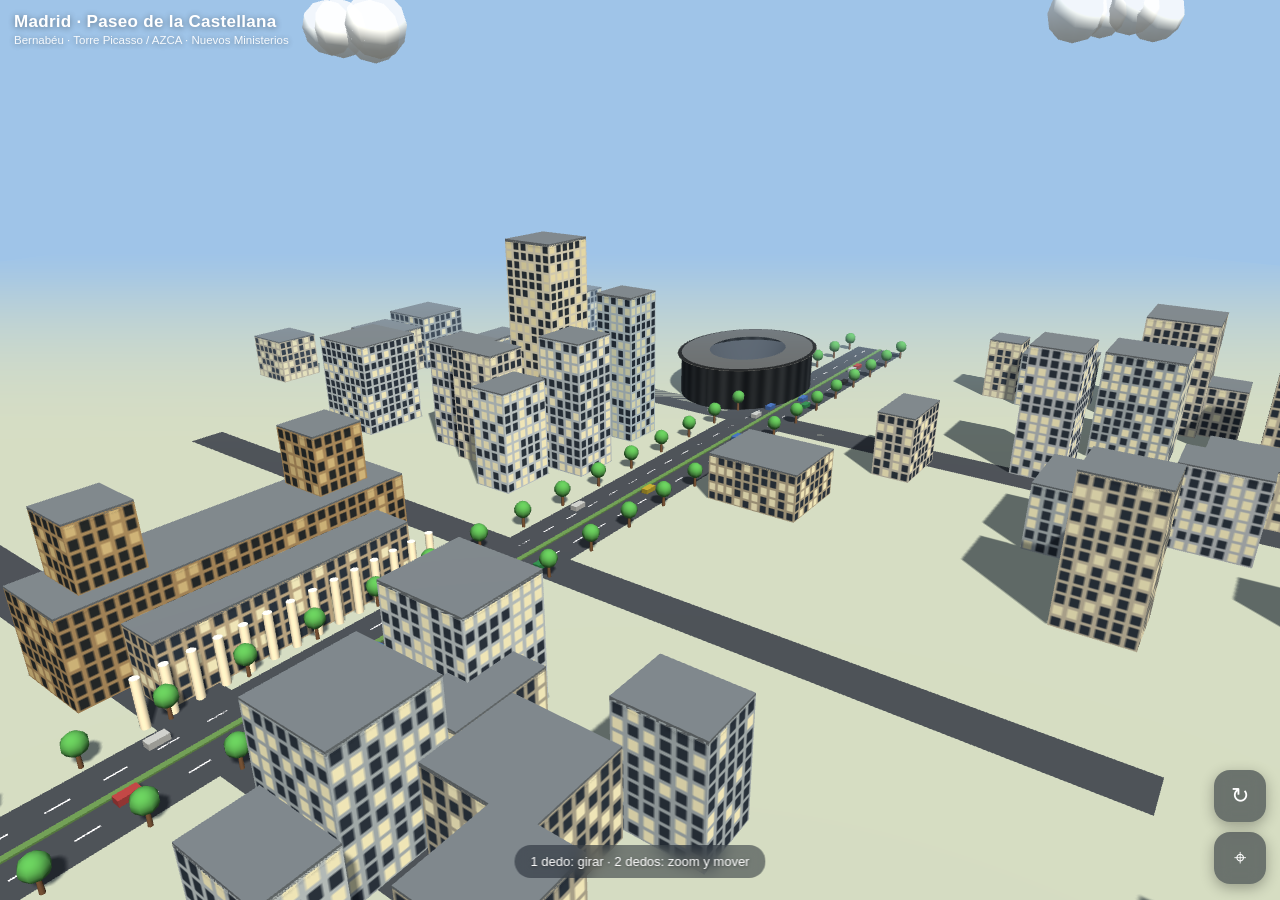
==== madrid-3d/index.html @ e7a269f4 "Añade maqueta 3D de Madrid (Castellana) navegable en móvil Escena Three.js interactiva y táctil de l" ====
<!DOCTYPE html>
<html lang="es">
<head>
<meta charset="utf-8">
<meta name="viewport" content="width=device-width, initial-scale=1, maximum-scale=1, user-scalable=no, viewport-fit=cover">
<meta name="apple-mobile-web-app-capable" content="yes">
<meta name="theme-color" content="#9fc4e8">
<title>Madrid 3D · Castellana</title>
</head>
<body>
<style>
  :root { color-scheme: light dark; }
  html, body { margin: 0; height: 100%; overflow: hidden; background: #9fc4e8;
    font-family: -apple-system, BlinkMacSystemFont, "Segoe UI", Roboto, sans-serif;
    -webkit-user-select: none; user-select: none; }
  #c { position: fixed; inset: 0; width: 100vw; height: 100vh; display: block;
    touch-action: none; -webkit-tap-highlight-color: transparent; }
  #title { position: fixed; top: max(12px, env(safe-area-inset-top)); left: 14px;
    z-index: 5; color: #fff; text-shadow: 0 1px 6px rgba(0,0,0,.45); pointer-events: none; }
  #title b { font-size: 17px; letter-spacing: .3px; }
  #title span { display: block; font-size: 11.5px; opacity: .9; margin-top: 2px; }
  #ui { position: fixed; z-index: 5; right: 14px;
    bottom: max(16px, env(safe-area-inset-bottom)); display: flex; flex-direction: column; gap: 10px; }
  #ui button { width: 52px; height: 52px; border: none; border-radius: 16px;
    background: rgba(20,28,40,.55); color: #fff; font-size: 22px; backdrop-filter: blur(8px);
    -webkit-backdrop-filter: blur(8px); box-shadow: 0 4px 14px rgba(0,0,0,.3);
    display: flex; align-items: center; justify-content: center; cursor: pointer; }
  #ui button:active { transform: scale(.92); }
  #ui button.on { background: rgba(59,130,246,.85); }
  #hint { position: fixed; z-index: 5; left: 50%; transform: translateX(-50%);
    bottom: max(22px, env(safe-area-inset-bottom)); color: #fff; font-size: 13px;
    background: rgba(20,28,40,.5); padding: 9px 16px; border-radius: 999px;
    backdrop-filter: blur(8px); -webkit-backdrop-filter: blur(8px);
    text-shadow: 0 1px 3px rgba(0,0,0,.4); transition: opacity .5s; pointer-events: none;
    white-space: nowrap; }
  #hint.hide { opacity: 0; }
</style>

<canvas id="c"></canvas>

<div id="title">
  <b>Madrid · Paseo de la Castellana</b>
  <span>Bernabéu · Torre Picasso / AZCA · Nuevos Ministerios</span>
</div>

<div id="ui">
  <button id="spin" title="Rotar">↻</button>
  <button id="recenter" title="Recentrar">⌖</button>
</div>

<div id="hint">1 dedo: girar · 2 dedos: zoom y mover</div>
<script>
/**
 * @license
 * Copyright 2010-2021 Three.js Authors
 * SPDX-License-Identifier: MIT
 */
!function(t,e){"object"==typeof exports&&"undefined"!=typeof module?e(exports):"function"==typeof define&&define.amd?define(["exports"],e):e((t="undefined"!=typeof globalThis?globalThis:t||self).THREE={})}(this,(function(t){"use strict";const e="128",n=100,i=300,r=301,s=302,a=303,o=304,l=306,c=307,h=1e3,u=1001,d=1002,p=1003,m=1004,f=1005,g=1006,v=1007,y=1008,x=1009,_=1012,w=1014,b=1015,M=1016,S=1020,T=1022,E=1023,A=1026,L=1027,R=33776,C=33777,P=33778,D=33779,I=35840,N=35841,B=35842,z=35843,F=37492,O=37496,H=2300,G=2301,U=2302,k=2400,V=2401,W=2402,j=2500,q=2501,X=3e3,Y=3001,Z=3007,J=3002,Q=3004,K=3005,$=3006,tt=7680,et=35044,nt=35048,it="300 es";class rt{addEventListener(t,e){void 0===this._listeners&&(this._listeners={});const n=this._listeners;void 0===n[t]&&(n[t]=[]),-1===n[t].indexOf(e)&&n[t].push(e)}hasEventListener(t,e){if(void 0===this._listeners)return!1;const n=this._listeners;return void 0!==n[t]&&-1!==n[t].indexOf(e)}removeEventListener(t,e){if(void 0===this._listeners)return;const n=this._listeners[t];if(void 0!==n){const t=n.indexOf(e);-1!==t&&n.splice(t,1)}}dispatchEvent(t){if(void 0===this._listeners)return;const e=this._listeners[t.type];if(void 0!==e){t.target=this;const n=e.slice(0);for(let e=0,i=n.length;e<i;e++)n[e].call(this,t);t.target=null}}}const st=[];for(let t=0;t<256;t++)st[t]=(t<16?"0":"")+t.toString(16);let at=1234567;const ot=Math.PI/180,lt=180/Math.PI;function ct(){const t=4294967295*Math.random()|0,e=4294967295*Math.random()|0,n=4294967295*Math.random()|0,i=4294967295*Math.random()|0;return(st[255&t]+st[t>>8&255]+st[t>>16&255]+st[t>>24&255]+"-"+st[255&e]+st[e>>8&255]+"-"+st[e>>16&15|64]+st[e>>24&255]+"-"+st[63&n|128]+st[n>>8&255]+"-"+st[n>>16&255]+st[n>>24&255]+st[255&i]+st[i>>8&255]+st[i>>16&255]+st[i>>24&255]).toUpperCase()}function ht(t,e,n){return Math.max(e,Math.min(n,t))}function ut(t,e){return(t%e+e)%e}function dt(t,e,n){return(1-n)*t+n*e}function pt(t){return 0==(t&t-1)&&0!==t}function mt(t){return Math.pow(2,Math.ceil(Math.log(t)/Math.LN2))}function ft(t){return Math.pow(2,Math.floor(Math.log(t)/Math.LN2))}var gt=Object.freeze({__proto__:null,DEG2RAD:ot,RAD2DEG:lt,generateUUID:ct,clamp:ht,euclideanModulo:ut,mapLinear:function(t,e,n,i,r){return i+(t-e)*(r-i)/(n-e)},inverseLerp:function(t,e,n){return t!==e?(n-t)/(e-t):0},lerp:dt,damp:function(t,e,n,i){return dt(t,e,1-Math.exp(-n*i))},pingpong:function(t,e=1){return e-Math.abs(ut(t,2*e)-e)},smoothstep:function(t,e,n){return t<=e?0:t>=n?1:(t=(t-e)/(n-e))*t*(3-2*t)},smootherstep:function(t,e,n){return t<=e?0:t>=n?1:(t=(t-e)/(n-e))*t*t*(t*(6*t-15)+10)},randInt:function(t,e){return t+Math.floor(Math.random()*(e-t+1))},randFloat:function(t,e){return t+Math.random()*(e-t)},randFloatSpread:function(t){return t*(.5-Math.random())},seededRandom:function(t){return void 0!==t&&(at=t%2147483647),at=16807*at%2147483647,(at-1)/2147483646},degToRad:function(t){return t*ot},radToDeg:function(t){return t*lt},isPowerOfTwo:pt,ceilPowerOfTwo:mt,floorPowerOfTwo:ft,setQuaternionFromProperEuler:function(t,e,n,i,r){const s=Math.cos,a=Math.sin,o=s(n/2),l=a(n/2),c=s((e+i)/2),h=a((e+i)/2),u=s((e-i)/2),d=a((e-i)/2),p=s((i-e)/2),m=a((i-e)/2);switch(r){case"XYX":t.set(o*h,l*u,l*d,o*c);break;case"YZY":t.set(l*d,o*h,l*u,o*c);break;case"ZXZ":t.set(l*u,l*d,o*h,o*c);break;case"XZX":t.set(o*h,l*m,l*p,o*c);break;case"YXY":t.set(l*p,o*h,l*m,o*c);break;case"ZYZ":t.set(l*m,l*p,o*h,o*c);break;default:console.warn("THREE.MathUtils: .setQuaternionFromProperEuler() encountered an unknown order: "+r)}}});class vt{constructor(t=0,e=0){this.x=t,this.y=e}get width(){return this.x}set width(t){this.x=t}get height(){return this.y}set height(t){this.y=t}set(t,e){return this.x=t,this.y=e,this}setScalar(t){return this.x=t,this.y=t,this}setX(t){return this.x=t,this}setY(t){return this.y=t,this}setComponent(t,e){switch(t){case 0:this.x=e;break;case 1:this.y=e;break;default:throw new Error("index is out of range: "+t)}return this}getComponent(t){switch(t){case 0:return this.x;case 1:return this.y;default:throw new Error("index is out of range: "+t)}}clone(){return new this.constructor(this.x,this.y)}copy(t){return this.x=t.x,this.y=t.y,this}add(t,e){return void 0!==e?(console.warn("THREE.Vector2: .add() now only accepts one argument. Use .addVectors( a, b ) instead."),this.addVectors(t,e)):(this.x+=t.x,this.y+=t.y,this)}addScalar(t){return this.x+=t,this.y+=t,this}addVectors(t,e){return this.x=t.x+e.x,this.y=t.y+e.y,this}addScaledVector(t,e){return this.x+=t.x*e,this.y+=t.y*e,this}sub(t,e){return void 0!==e?(console.warn("THREE.Vector2: .sub() now only accepts one argument. Use .subVectors( a, b ) instead."),this.subVectors(t,e)):(this.x-=t.x,this.y-=t.y,this)}subScalar(t){return this.x-=t,this.y-=t,this}subVectors(t,e){return this.x=t.x-e.x,this.y=t.y-e.y,this}multiply(t){return this.x*=t.x,this.y*=t.y,this}multiplyScalar(t){return this.x*=t,this.y*=t,this}divide(t){return this.x/=t.x,this.y/=t.y,this}divideScalar(t){return this.multiplyScalar(1/t)}applyMatrix3(t){const e=this.x,n=this.y,i=t.elements;return this.x=i[0]*e+i[3]*n+i[6],this.y=i[1]*e+i[4]*n+i[7],this}min(t){return this.x=Math.min(this.x,t.x),this.y=Math.min(this.y,t.y),this}max(t){return this.x=Math.max(this.x,t.x),this.y=Math.max(this.y,t.y),this}clamp(t,e){return this.x=Math.max(t.x,Math.min(e.x,this.x)),this.y=Math.max(t.y,Math.min(e.y,this.y)),this}clampScalar(t,e){return this.x=Math.max(t,Math.min(e,this.x)),this.y=Math.max(t,Math.min(e,this.y)),this}clampLength(t,e){const n=this.length();return this.divideScalar(n||1).multiplyScalar(Math.max(t,Math.min(e,n)))}floor(){return this.x=Math.floor(this.x),this.y=Math.floor(this.y),this}ceil(){return this.x=Math.ceil(this.x),this.y=Math.ceil(this.y),this}round(){return this.x=Math.round(this.x),this.y=Math.round(this.y),this}roundToZero(){return this.x=this.x<0?Math.ceil(this.x):Math.floor(this.x),this.y=this.y<0?Math.ceil(this.y):Math.floor(this.y),this}negate(){return this.x=-this.x,this.y=-this.y,this}dot(t){return this.x*t.x+this.y*t.y}cross(t){return this.x*t.y-this.y*t.x}lengthSq(){return this.x*this.x+this.y*this.y}length(){return Math.sqrt(this.x*this.x+this.y*this.y)}manhattanLength(){return Math.abs(this.x)+Math.abs(this.y)}normalize(){return this.divideScalar(this.length()||1)}angle(){return Math.atan2(-this.y,-this.x)+Math.PI}distanceTo(t){return Math.sqrt(this.distanceToSquared(t))}distanceToSquared(t){const e=this.x-t.x,n=this.y-t.y;return e*e+n*n}manhattanDistanceTo(t){return Math.abs(this.x-t.x)+Math.abs(this.y-t.y)}setLength(t){return this.normalize().multiplyScalar(t)}lerp(t,e){return this.x+=(t.x-this.x)*e,this.y+=(t.y-this.y)*e,this}lerpVectors(t,e,n){return this.x=t.x+(e.x-t.x)*n,this.y=t.y+(e.y-t.y)*n,this}equals(t){return t.x===this.x&&t.y===this.y}fromArray(t,e=0){return this.x=t[e],this.y=t[e+1],this}toArray(t=[],e=0){return t[e]=this.x,t[e+1]=this.y,t}fromBufferAttribute(t,e,n){return void 0!==n&&console.warn("THREE.Vector2: offset has been removed from .fromBufferAttribute()."),this.x=t.getX(e),this.y=t.getY(e),this}rotateAround(t,e){const n=Math.cos(e),i=Math.sin(e),r=this.x-t.x,s=this.y-t.y;return this.x=r*n-s*i+t.x,this.y=r*i+s*n+t.y,this}random(){return this.x=Math.random(),this.y=Math.random(),this}}vt.prototype.isVector2=!0;class yt{constructor(){this.elements=[1,0,0,0,1,0,0,0,1],arguments.length>0&&console.error("THREE.Matrix3: the constructor no longer reads arguments. use .set() instead.")}set(t,e,n,i,r,s,a,o,l){const c=this.elements;return c[0]=t,c[1]=i,c[2]=a,c[3]=e,c[4]=r,c[5]=o,c[6]=n,c[7]=s,c[8]=l,this}identity(){return this.set(1,0,0,0,1,0,0,0,1),this}copy(t){const e=this.elements,n=t.elements;return e[0]=n[0],e[1]=n[1],e[2]=n[2],e[3]=n[3],e[4]=n[4],e[5]=n[5],e[6]=n[6],e[7]=n[7],e[8]=n[8],this}extractBasis(t,e,n){return t.setFromMatrix3Column(this,0),e.setFromMatrix3Column(this,1),n.setFromMatrix3Column(this,2),this}setFromMatrix4(t){const e=t.elements;return this.set(e[0],e[4],e[8],e[1],e[5],e[9],e[2],e[6],e[10]),this}multiply(t){return this.multiplyMatrices(this,t)}premultiply(t){return this.multiplyMatrices(t,this)}multiplyMatrices(t,e){const n=t.elements,i=e.elements,r=this.elements,s=n[0],a=n[3],o=n[6],l=n[1],c=n[4],h=n[7],u=n[2],d=n[5],p=n[8],m=i[0],f=i[3],g=i[6],v=i[1],y=i[4],x=i[7],_=i[2],w=i[5],b=i[8];return r[0]=s*m+a*v+o*_,r[3]=s*f+a*y+o*w,r[6]=s*g+a*x+o*b,r[1]=l*m+c*v+h*_,r[4]=l*f+c*y+h*w,r[7]=l*g+c*x+h*b,r[2]=u*m+d*v+p*_,r[5]=u*f+d*y+p*w,r[8]=u*g+d*x+p*b,this}multiplyScalar(t){const e=this.elements;return e[0]*=t,e[3]*=t,e[6]*=t,e[1]*=t,e[4]*=t,e[7]*=t,e[2]*=t,e[5]*=t,e[8]*=t,this}determinant(){const t=this.elements,e=t[0],n=t[1],i=t[2],r=t[3],s=t[4],a=t[5],o=t[6],l=t[7],c=t[8];return e*s*c-e*a*l-n*r*c+n*a*o+i*r*l-i*s*o}invert(){const t=this.elements,e=t[0],n=t[1],i=t[2],r=t[3],s=t[4],a=t[5],o=t[6],l=t[7],c=t[8],h=c*s-a*l,u=a*o-c*r,d=l*r-s*o,p=e*h+n*u+i*d;if(0===p)return this.set(0,0,0,0,0,0,0,0,0);const m=1/p;return t[0]=h*m,t[1]=(i*l-c*n)*m,t[2]=(a*n-i*s)*m,t[3]=u*m,t[4]=(c*e-i*o)*m,t[5]=(i*r-a*e)*m,t[6]=d*m,t[7]=(n*o-l*e)*m,t[8]=(s*e-n*r)*m,this}transpose(){let t;const e=this.elements;return t=e[1],e[1]=e[3],e[3]=t,t=e[2],e[2]=e[6],e[6]=t,t=e[5],e[5]=e[7],e[7]=t,this}getNormalMatrix(t){return this.setFromMatrix4(t).invert().transpose()}transposeIntoArray(t){const e=this.elements;return t[0]=e[0],t[1]=e[3],t[2]=e[6],t[3]=e[1],t[4]=e[4],t[5]=e[7],t[6]=e[2],t[7]=e[5],t[8]=e[8],this}setUvTransform(t,e,n,i,r,s,a){const o=Math.cos(r),l=Math.sin(r);return this.set(n*o,n*l,-n*(o*s+l*a)+s+t,-i*l,i*o,-i*(-l*s+o*a)+a+e,0,0,1),this}scale(t,e){const n=this.elements;return n[0]*=t,n[3]*=t,n[6]*=t,n[1]*=e,n[4]*=e,n[7]*=e,this}rotate(t){const e=Math.cos(t),n=Math.sin(t),i=this.elements,r=i[0],s=i[3],a=i[6],o=i[1],l=i[4],c=i[7];return i[0]=e*r+n*o,i[3]=e*s+n*l,i[6]=e*a+n*c,i[1]=-n*r+e*o,i[4]=-n*s+e*l,i[7]=-n*a+e*c,this}translate(t,e){const n=this.elements;return n[0]+=t*n[2],n[3]+=t*n[5],n[6]+=t*n[8],n[1]+=e*n[2],n[4]+=e*n[5],n[7]+=e*n[8],this}equals(t){const e=this.elements,n=t.elements;for(let t=0;t<9;t++)if(e[t]!==n[t])return!1;return!0}fromArray(t,e=0){for(let n=0;n<9;n++)this.elements[n]=t[n+e];return this}toArray(t=[],e=0){const n=this.elements;return t[e]=n[0],t[e+1]=n[1],t[e+2]=n[2],t[e+3]=n[3],t[e+4]=n[4],t[e+5]=n[5],t[e+6]=n[6],t[e+7]=n[7],t[e+8]=n[8],t}clone(){return(new this.constructor).fromArray(this.elements)}}let xt;yt.prototype.isMatrix3=!0;class _t{static getDataURL(t){if(/^data:/i.test(t.src))return t.src;if("undefined"==typeof HTMLCanvasElement)return t.src;let e;if(t instanceof HTMLCanvasElement)e=t;else{void 0===xt&&(xt=document.createElementNS("http://www.w3.org/1999/xhtml","canvas")),xt.width=t.width,xt.height=t.height;const n=xt.getContext("2d");t instanceof ImageData?n.putImageData(t,0,0):n.drawImage(t,0,0,t.width,t.height),e=xt}return e.width>2048||e.height>2048?(console.warn("THREE.ImageUtils.getDataURL: Image converted to jpg for performance reasons",t),e.toDataURL("image/jpeg",.6)):e.toDataURL("image/png")}}let wt=0;class bt extends rt{constructor(t=bt.DEFAULT_IMAGE,e=bt.DEFAULT_MAPPING,n=1001,i=1001,r=1006,s=1008,a=1023,o=1009,l=1,c=3e3){super(),Object.defineProperty(this,"id",{value:wt++}),this.uuid=ct(),this.name="",this.image=t,this.mipmaps=[],this.mapping=e,this.wrapS=n,this.wrapT=i,this.magFilter=r,this.minFilter=s,this.anisotropy=l,this.format=a,this.internalFormat=null,this.type=o,this.offset=new vt(0,0),this.repeat=new vt(1,1),this.center=new vt(0,0),this.rotation=0,this.matrixAutoUpdate=!0,this.matrix=new yt,this.generateMipmaps=!0,this.premultiplyAlpha=!1,this.flipY=!0,this.unpackAlignment=4,this.encoding=c,this.version=0,this.onUpdate=null}updateMatrix(){this.matrix.setUvTransform(this.offset.x,this.offset.y,this.repeat.x,this.repeat.y,this.rotation,this.center.x,this.center.y)}clone(){return(new this.constructor).copy(this)}copy(t){return this.name=t.name,this.image=t.image,this.mipmaps=t.mipmaps.slice(0),this.mapping=t.mapping,this.wrapS=t.wrapS,this.wrapT=t.wrapT,this.magFilter=t.magFilter,this.minFilter=t.minFilter,this.anisotropy=t.anisotropy,this.format=t.format,this.internalFormat=t.internalFormat,this.type=t.type,this.offset.copy(t.offset),this.repeat.copy(t.repeat),this.center.copy(t.center),this.rotation=t.rotation,this.matrixAutoUpdate=t.matrixAutoUpdate,this.matrix.copy(t.matrix),this.generateMipmaps=t.generateMipmaps,this.premultiplyAlpha=t.premultiplyAlpha,this.flipY=t.flipY,this.unpackAlignment=t.unpackAlignment,this.encoding=t.encoding,this}toJSON(t){const e=void 0===t||"string"==typeof t;if(!e&&void 0!==t.textures[this.uuid])return t.textures[this.uuid];const n={metadata:{version:4.5,type:"Texture",generator:"Texture.toJSON"},uuid:this.uuid,name:this.name,mapping:this.mapping,repeat:[this.repeat.x,this.repeat.y],offset:[this.offset.x,this.offset.y],center:[this.center.x,this.center.y],rotation:this.rotation,wrap:[this.wrapS,this.wrapT],format:this.format,type:this.type,encoding:this.encoding,minFilter:this.minFilter,magFilter:this.magFilter,anisotropy:this.anisotropy,flipY:this.flipY,premultiplyAlpha:this.premultiplyAlpha,unpackAlignment:this.unpackAlignment};if(void 0!==this.image){const i=this.image;if(void 0===i.uuid&&(i.uuid=ct()),!e&&void 0===t.images[i.uuid]){let e;if(Array.isArray(i)){e=[];for(let t=0,n=i.length;t<n;t++)i[t].isDataTexture?e.push(Mt(i[t].image)):e.push(Mt(i[t]))}else e=Mt(i);t.images[i.uuid]={uuid:i.uuid,url:e}}n.image=i.uuid}return e||(t.textures[this.uuid]=n),n}dispose(){this.dispatchEvent({type:"dispose"})}transformUv(t){if(this.mapping!==i)return t;if(t.applyMatrix3(this.matrix),t.x<0||t.x>1)switch(this.wrapS){case h:t.x=t.x-Math.floor(t.x);break;case u:t.x=t.x<0?0:1;break;case d:1===Math.abs(Math.floor(t.x)%2)?t.x=Math.ceil(t.x)-t.x:t.x=t.x-Math.floor(t.x)}if(t.y<0||t.y>1)switch(this.wrapT){case h:t.y=t.y-Math.floor(t.y);break;case u:t.y=t.y<0?0:1;break;case d:1===Math.abs(Math.floor(t.y)%2)?t.y=Math.ceil(t.y)-t.y:t.y=t.y-Math.floor(t.y)}return this.flipY&&(t.y=1-t.y),t}set needsUpdate(t){!0===t&&this.version++}}function Mt(t){return"undefined"!=typeof HTMLImageElement&&t instanceof HTMLImageElement||"undefined"!=typeof HTMLCanvasElement&&t instanceof HTMLCanvasElement||"undefined"!=typeof ImageBitmap&&t instanceof ImageBitmap?_t.getDataURL(t):t.data?{data:Array.prototype.slice.call(t.data),width:t.width,height:t.height,type:t.data.constructor.name}:(console.warn("THREE.Texture: Unable to serialize Texture."),{})}bt.DEFAULT_IMAGE=void 0,bt.DEFAULT_MAPPING=i,bt.prototype.isTexture=!0;class St{constructor(t=0,e=0,n=0,i=1){this.x=t,this.y=e,this.z=n,this.w=i}get width(){return this.z}set width(t){this.z=t}get height(){return this.w}set height(t){this.w=t}set(t,e,n,i){return this.x=t,this.y=e,this.z=n,this.w=i,this}setScalar(t){return this.x=t,this.y=t,this.z=t,this.w=t,this}setX(t){return this.x=t,this}setY(t){return this.y=t,this}setZ(t){return this.z=t,this}setW(t){return this.w=t,this}setComponent(t,e){switch(t){case 0:this.x=e;break;case 1:this.y=e;break;case 2:this.z=e;break;case 3:this.w=e;break;default:throw new Error("index is out of range: "+t)}return this}getComponent(t){switch(t){case 0:return this.x;case 1:return this.y;case 2:return this.z;case 3:return this.w;default:throw new Error("index is out of range: "+t)}}clone(){return new this.constructor(this.x,this.y,this.z,this.w)}copy(t){return this.x=t.x,this.y=t.y,this.z=t.z,this.w=void 0!==t.w?t.w:1,this}add(t,e){return void 0!==e?(console.warn("THREE.Vector4: .add() now only accepts one argument. Use .addVectors( a, b ) instead."),this.addVectors(t,e)):(this.x+=t.x,this.y+=t.y,this.z+=t.z,this.w+=t.w,this)}addScalar(t){return this.x+=t,this.y+=t,this.z+=t,this.w+=t,this}addVectors(t,e){return this.x=t.x+e.x,this.y=t.y+e.y,this.z=t.z+e.z,this.w=t.w+e.w,this}addScaledVector(t,e){return this.x+=t.x*e,this.y+=t.y*e,this.z+=t.z*e,this.w+=t.w*e,this}sub(t,e){return void 0!==e?(console.warn("THREE.Vector4: .sub() now only accepts one argument. Use .subVectors( a, b ) instead."),this.subVectors(t,e)):(this.x-=t.x,this.y-=t.y,this.z-=t.z,this.w-=t.w,this)}subScalar(t){return this.x-=t,this.y-=t,this.z-=t,this.w-=t,this}subVectors(t,e){return this.x=t.x-e.x,this.y=t.y-e.y,this.z=t.z-e.z,this.w=t.w-e.w,this}multiply(t){return this.x*=t.x,this.y*=t.y,this.z*=t.z,this.w*=t.w,this}multiplyScalar(t){return this.x*=t,this.y*=t,this.z*=t,this.w*=t,this}applyMatrix4(t){const e=this.x,n=this.y,i=this.z,r=this.w,s=t.elements;return this.x=s[0]*e+s[4]*n+s[8]*i+s[12]*r,this.y=s[1]*e+s[5]*n+s[9]*i+s[13]*r,this.z=s[2]*e+s[6]*n+s[10]*i+s[14]*r,this.w=s[3]*e+s[7]*n+s[11]*i+s[15]*r,this}divideScalar(t){return this.multiplyScalar(1/t)}setAxisAngleFromQuaternion(t){this.w=2*Math.acos(t.w);const e=Math.sqrt(1-t.w*t.w);return e<1e-4?(this.x=1,this.y=0,this.z=0):(this.x=t.x/e,this.y=t.y/e,this.z=t.z/e),this}setAxisAngleFromRotationMatrix(t){let e,n,i,r;const s=.01,a=.1,o=t.elements,l=o[0],c=o[4],h=o[8],u=o[1],d=o[5],p=o[9],m=o[2],f=o[6],g=o[10];if(Math.abs(c-u)<s&&Math.abs(h-m)<s&&Math.abs(p-f)<s){if(Math.abs(c+u)<a&&Math.abs(h+m)<a&&Math.abs(p+f)<a&&Math.abs(l+d+g-3)<a)return this.set(1,0,0,0),this;e=Math.PI;const t=(l+1)/2,o=(d+1)/2,v=(g+1)/2,y=(c+u)/4,x=(h+m)/4,_=(p+f)/4;return t>o&&t>v?t<s?(n=0,i=.707106781,r=.707106781):(n=Math.sqrt(t),i=y/n,r=x/n):o>v?o<s?(n=.707106781,i=0,r=.707106781):(i=Math.sqrt(o),n=y/i,r=_/i):v<s?(n=.707106781,i=.707106781,r=0):(r=Math.sqrt(v),n=x/r,i=_/r),this.set(n,i,r,e),this}let v=Math.sqrt((f-p)*(f-p)+(h-m)*(h-m)+(u-c)*(u-c));return Math.abs(v)<.001&&(v=1),this.x=(f-p)/v,this.y=(h-m)/v,this.z=(u-c)/v,this.w=Math.acos((l+d+g-1)/2),this}min(t){return this.x=Math.min(this.x,t.x),this.y=Math.min(this.y,t.y),this.z=Math.min(this.z,t.z),this.w=Math.min(this.w,t.w),this}max(t){return this.x=Math.max(this.x,t.x),this.y=Math.max(this.y,t.y),this.z=Math.max(this.z,t.z),this.w=Math.max(this.w,t.w),this}clamp(t,e){return this.x=Math.max(t.x,Math.min(e.x,this.x)),this.y=Math.max(t.y,Math.min(e.y,this.y)),this.z=Math.max(t.z,Math.min(e.z,this.z)),this.w=Math.max(t.w,Math.min(e.w,this.w)),this}clampScalar(t,e){return this.x=Math.max(t,Math.min(e,this.x)),this.y=Math.max(t,Math.min(e,this.y)),this.z=Math.max(t,Math.min(e,this.z)),this.w=Math.max(t,Math.min(e,this.w)),this}clampLength(t,e){const n=this.length();return this.divideScalar(n||1).multiplyScalar(Math.max(t,Math.min(e,n)))}floor(){return this.x=Math.floor(this.x),this.y=Math.floor(this.y),this.z=Math.floor(this.z),this.w=Math.floor(this.w),this}ceil(){return this.x=Math.ceil(this.x),this.y=Math.ceil(this.y),this.z=Math.ceil(this.z),this.w=Math.ceil(this.w),this}round(){return this.x=Math.round(this.x),this.y=Math.round(this.y),this.z=Math.round(this.z),this.w=Math.round(this.w),this}roundToZero(){return this.x=this.x<0?Math.ceil(this.x):Math.floor(this.x),this.y=this.y<0?Math.ceil(this.y):Math.floor(this.y),this.z=this.z<0?Math.ceil(this.z):Math.floor(this.z),this.w=this.w<0?Math.ceil(this.w):Math.floor(this.w),this}negate(){return this.x=-this.x,this.y=-this.y,this.z=-this.z,this.w=-this.w,this}dot(t){return this.x*t.x+this.y*t.y+this.z*t.z+this.w*t.w}lengthSq(){return this.x*this.x+this.y*this.y+this.z*this.z+this.w*this.w}length(){return Math.sqrt(this.x*this.x+this.y*this.y+this.z*this.z+this.w*this.w)}manhattanLength(){return Math.abs(this.x)+Math.abs(this.y)+Math.abs(this.z)+Math.abs(this.w)}normalize(){return this.divideScalar(this.length()||1)}setLength(t){return this.normalize().multiplyScalar(t)}lerp(t,e){return this.x+=(t.x-this.x)*e,this.y+=(t.y-this.y)*e,this.z+=(t.z-this.z)*e,this.w+=(t.w-this.w)*e,this}lerpVectors(t,e,n){return this.x=t.x+(e.x-t.x)*n,this.y=t.y+(e.y-t.y)*n,this.z=t.z+(e.z-t.z)*n,this.w=t.w+(e.w-t.w)*n,this}equals(t){return t.x===this.x&&t.y===this.y&&t.z===this.z&&t.w===this.w}fromArray(t,e=0){return this.x=t[e],this.y=t[e+1],this.z=t[e+2],this.w=t[e+3],this}toArray(t=[],e=0){return t[e]=this.x,t[e+1]=this.y,t[e+2]=this.z,t[e+3]=this.w,t}fromBufferAttribute(t,e,n){return void 0!==n&&console.warn("THREE.Vector4: offset has been removed from .fromBufferAttribute()."),this.x=t.getX(e),this.y=t.getY(e),this.z=t.getZ(e),this.w=t.getW(e),this}random(){return this.x=Math.random(),this.y=Math.random(),this.z=Math.random(),this.w=Math.random(),this}}St.prototype.isVector4=!0;class Tt extends rt{constructor(t,e,n){super(),this.width=t,this.height=e,this.depth=1,this.scissor=new St(0,0,t,e),this.scissorTest=!1,this.viewport=new St(0,0,t,e),n=n||{},this.texture=new bt(void 0,n.mapping,n.wrapS,n.wrapT,n.magFilter,n.minFilter,n.format,n.type,n.anisotropy,n.encoding),this.texture.image={},this.texture.image.width=t,this.texture.image.height=e,this.texture.image.depth=1,this.texture.generateMipmaps=void 0!==n.generateMipmaps&&n.generateMipmaps,this.texture.minFilter=void 0!==n.minFilter?n.minFilter:g,this.depthBuffer=void 0===n.depthBuffer||n.depthBuffer,this.stencilBuffer=void 0!==n.stencilBuffer&&n.stencilBuffer,this.depthTexture=void 0!==n.depthTexture?n.depthTexture:null}setTexture(t){t.image={width:this.width,height:this.height,depth:this.depth},this.texture=t}setSize(t,e,n=1){this.width===t&&this.height===e&&this.depth===n||(this.width=t,this.height=e,this.depth=n,this.texture.image.width=t,this.texture.image.height=e,this.texture.image.depth=n,this.dispose()),this.viewport.set(0,0,t,e),this.scissor.set(0,0,t,e)}clone(){return(new this.constructor).copy(this)}copy(t){return this.width=t.width,this.height=t.height,this.depth=t.depth,this.viewport.copy(t.viewport),this.texture=t.texture.clone(),this.depthBuffer=t.depthBuffer,this.stencilBuffer=t.stencilBuffer,this.depthTexture=t.depthTexture,this}dispose(){this.dispatchEvent({type:"dispose"})}}Tt.prototype.isWebGLRenderTarget=!0;class Et extends Tt{constructor(t,e,n){super(t,e,n),this.samples=4}copy(t){return super.copy.call(this,t),this.samples=t.samples,this}}Et.prototype.isWebGLMultisampleRenderTarget=!0;class At{constructor(t=0,e=0,n=0,i=1){this._x=t,this._y=e,this._z=n,this._w=i}static slerp(t,e,n,i){return console.warn("THREE.Quaternion: Static .slerp() has been deprecated. Use qm.slerpQuaternions( qa, qb, t ) instead."),n.slerpQuaternions(t,e,i)}static slerpFlat(t,e,n,i,r,s,a){let o=n[i+0],l=n[i+1],c=n[i+2],h=n[i+3];const u=r[s+0],d=r[s+1],p=r[s+2],m=r[s+3];if(0===a)return t[e+0]=o,t[e+1]=l,t[e+2]=c,void(t[e+3]=h);if(1===a)return t[e+0]=u,t[e+1]=d,t[e+2]=p,void(t[e+3]=m);if(h!==m||o!==u||l!==d||c!==p){let t=1-a;const e=o*u+l*d+c*p+h*m,n=e>=0?1:-1,i=1-e*e;if(i>Number.EPSILON){const r=Math.sqrt(i),s=Math.atan2(r,e*n);t=Math.sin(t*s)/r,a=Math.sin(a*s)/r}const r=a*n;if(o=o*t+u*r,l=l*t+d*r,c=c*t+p*r,h=h*t+m*r,t===1-a){const t=1/Math.sqrt(o*o+l*l+c*c+h*h);o*=t,l*=t,c*=t,h*=t}}t[e]=o,t[e+1]=l,t[e+2]=c,t[e+3]=h}static multiplyQuaternionsFlat(t,e,n,i,r,s){const a=n[i],o=n[i+1],l=n[i+2],c=n[i+3],h=r[s],u=r[s+1],d=r[s+2],p=r[s+3];return t[e]=a*p+c*h+o*d-l*u,t[e+1]=o*p+c*u+l*h-a*d,t[e+2]=l*p+c*d+a*u-o*h,t[e+3]=c*p-a*h-o*u-l*d,t}get x(){return this._x}set x(t){this._x=t,this._onChangeCallback()}get y(){return this._y}set y(t){this._y=t,this._onChangeCallback()}get z(){return this._z}set z(t){this._z=t,this._onChangeCallback()}get w(){return this._w}set w(t){this._w=t,this._onChangeCallback()}set(t,e,n,i){return this._x=t,this._y=e,this._z=n,this._w=i,this._onChangeCallback(),this}clone(){return new this.constructor(this._x,this._y,this._z,this._w)}copy(t){return this._x=t.x,this._y=t.y,this._z=t.z,this._w=t.w,this._onChangeCallback(),this}setFromEuler(t,e){if(!t||!t.isEuler)throw new Error("THREE.Quaternion: .setFromEuler() now expects an Euler rotation rather than a Vector3 and order.");const n=t._x,i=t._y,r=t._z,s=t._order,a=Math.cos,o=Math.sin,l=a(n/2),c=a(i/2),h=a(r/2),u=o(n/2),d=o(i/2),p=o(r/2);switch(s){case"XYZ":this._x=u*c*h+l*d*p,this._y=l*d*h-u*c*p,this._z=l*c*p+u*d*h,this._w=l*c*h-u*d*p;break;case"YXZ":this._x=u*c*h+l*d*p,this._y=l*d*h-u*c*p,this._z=l*c*p-u*d*h,this._w=l*c*h+u*d*p;break;case"ZXY":this._x=u*c*h-l*d*p,this._y=l*d*h+u*c*p,this._z=l*c*p+u*d*h,this._w=l*c*h-u*d*p;break;case"ZYX":this._x=u*c*h-l*d*p,this._y=l*d*h+u*c*p,this._z=l*c*p-u*d*h,this._w=l*c*h+u*d*p;break;case"YZX":this._x=u*c*h+l*d*p,this._y=l*d*h+u*c*p,this._z=l*c*p-u*d*h,this._w=l*c*h-u*d*p;break;case"XZY":this._x=u*c*h-l*d*p,this._y=l*d*h-u*c*p,this._z=l*c*p+u*d*h,this._w=l*c*h+u*d*p;break;default:console.warn("THREE.Quaternion: .setFromEuler() encountered an unknown order: "+s)}return!1!==e&&this._onChangeCallback(),this}setFromAxisAngle(t,e){const n=e/2,i=Math.sin(n);return this._x=t.x*i,this._y=t.y*i,this._z=t.z*i,this._w=Math.cos(n),this._onChangeCallback(),this}setFromRotationMatrix(t){const e=t.elements,n=e[0],i=e[4],r=e[8],s=e[1],a=e[5],o=e[9],l=e[2],c=e[6],h=e[10],u=n+a+h;if(u>0){const t=.5/Math.sqrt(u+1);this._w=.25/t,this._x=(c-o)*t,this._y=(r-l)*t,this._z=(s-i)*t}else if(n>a&&n>h){const t=2*Math.sqrt(1+n-a-h);this._w=(c-o)/t,this._x=.25*t,this._y=(i+s)/t,this._z=(r+l)/t}else if(a>h){const t=2*Math.sqrt(1+a-n-h);this._w=(r-l)/t,this._x=(i+s)/t,this._y=.25*t,this._z=(o+c)/t}else{const t=2*Math.sqrt(1+h-n-a);this._w=(s-i)/t,this._x=(r+l)/t,this._y=(o+c)/t,this._z=.25*t}return this._onChangeCallback(),this}setFromUnitVectors(t,e){let n=t.dot(e)+1;return n<Number.EPSILON?(n=0,Math.abs(t.x)>Math.abs(t.z)?(this._x=-t.y,this._y=t.x,this._z=0,this._w=n):(this._x=0,this._y=-t.z,this._z=t.y,this._w=n)):(this._x=t.y*e.z-t.z*e.y,this._y=t.z*e.x-t.x*e.z,this._z=t.x*e.y-t.y*e.x,this._w=n),this.normalize()}angleTo(t){return 2*Math.acos(Math.abs(ht(this.dot(t),-1,1)))}rotateTowards(t,e){const n=this.angleTo(t);if(0===n)return this;const i=Math.min(1,e/n);return this.slerp(t,i),this}identity(){return this.set(0,0,0,1)}invert(){return this.conjugate()}conjugate(){return this._x*=-1,this._y*=-1,this._z*=-1,this._onChangeCallback(),this}dot(t){return this._x*t._x+this._y*t._y+this._z*t._z+this._w*t._w}lengthSq(){return this._x*this._x+this._y*this._y+this._z*this._z+this._w*this._w}length(){return Math.sqrt(this._x*this._x+this._y*this._y+this._z*this._z+this._w*this._w)}normalize(){let t=this.length();return 0===t?(this._x=0,this._y=0,this._z=0,this._w=1):(t=1/t,this._x=this._x*t,this._y=this._y*t,this._z=this._z*t,this._w=this._w*t),this._onChangeCallback(),this}multiply(t,e){return void 0!==e?(console.warn("THREE.Quaternion: .multiply() now only accepts one argument. Use .multiplyQuaternions( a, b ) instead."),this.multiplyQuaternions(t,e)):this.multiplyQuaternions(this,t)}premultiply(t){return this.multiplyQuaternions(t,this)}multiplyQuaternions(t,e){const n=t._x,i=t._y,r=t._z,s=t._w,a=e._x,o=e._y,l=e._z,c=e._w;return this._x=n*c+s*a+i*l-r*o,this._y=i*c+s*o+r*a-n*l,this._z=r*c+s*l+n*o-i*a,this._w=s*c-n*a-i*o-r*l,this._onChangeCallback(),this}slerp(t,e){if(0===e)return this;if(1===e)return this.copy(t);const n=this._x,i=this._y,r=this._z,s=this._w;let a=s*t._w+n*t._x+i*t._y+r*t._z;if(a<0?(this._w=-t._w,this._x=-t._x,this._y=-t._y,this._z=-t._z,a=-a):this.copy(t),a>=1)return this._w=s,this._x=n,this._y=i,this._z=r,this;const o=1-a*a;if(o<=Number.EPSILON){const t=1-e;return this._w=t*s+e*this._w,this._x=t*n+e*this._x,this._y=t*i+e*this._y,this._z=t*r+e*this._z,this.normalize(),this._onChangeCallback(),this}const l=Math.sqrt(o),c=Math.atan2(l,a),h=Math.sin((1-e)*c)/l,u=Math.sin(e*c)/l;return this._w=s*h+this._w*u,this._x=n*h+this._x*u,this._y=i*h+this._y*u,this._z=r*h+this._z*u,this._onChangeCallback(),this}slerpQuaternions(t,e,n){this.copy(t).slerp(e,n)}equals(t){return t._x===this._x&&t._y===this._y&&t._z===this._z&&t._w===this._w}fromArray(t,e=0){return this._x=t[e],this._y=t[e+1],this._z=t[e+2],this._w=t[e+3],this._onChangeCallback(),this}toArray(t=[],e=0){return t[e]=this._x,t[e+1]=this._y,t[e+2]=this._z,t[e+3]=this._w,t}fromBufferAttribute(t,e){return this._x=t.getX(e),this._y=t.getY(e),this._z=t.getZ(e),this._w=t.getW(e),this}_onChange(t){return this._onChangeCallback=t,this}_onChangeCallback(){}}At.prototype.isQuaternion=!0;class Lt{constructor(t=0,e=0,n=0){this.x=t,this.y=e,this.z=n}set(t,e,n){return void 0===n&&(n=this.z),this.x=t,this.y=e,this.z=n,this}setScalar(t){return this.x=t,this.y=t,this.z=t,this}setX(t){return this.x=t,this}setY(t){return this.y=t,this}setZ(t){return this.z=t,this}setComponent(t,e){switch(t){case 0:this.x=e;break;case 1:this.y=e;break;case 2:this.z=e;break;default:throw new Error("index is out of range: "+t)}return this}getComponent(t){switch(t){case 0:return this.x;case 1:return this.y;case 2:return this.z;default:throw new Error("index is out of range: "+t)}}clone(){return new this.constructor(this.x,this.y,this.z)}copy(t){return this.x=t.x,this.y=t.y,this.z=t.z,this}add(t,e){return void 0!==e?(console.warn("THREE.Vector3: .add() now only accepts one argument. Use .addVectors( a, b ) instead."),this.addVectors(t,e)):(this.x+=t.x,this.y+=t.y,this.z+=t.z,this)}addScalar(t){return this.x+=t,this.y+=t,this.z+=t,this}addVectors(t,e){return this.x=t.x+e.x,this.y=t.y+e.y,this.z=t.z+e.z,this}addScaledVector(t,e){return this.x+=t.x*e,this.y+=t.y*e,this.z+=t.z*e,this}sub(t,e){return void 0!==e?(console.warn("THREE.Vector3: .sub() now only accepts one argument. Use .subVectors( a, b ) instead."),this.subVectors(t,e)):(this.x-=t.x,this.y-=t.y,this.z-=t.z,this)}subScalar(t){return this.x-=t,this.y-=t,this.z-=t,this}subVectors(t,e){return this.x=t.x-e.x,this.y=t.y-e.y,this.z=t.z-e.z,this}multiply(t,e){return void 0!==e?(console.warn("THREE.Vector3: .multiply() now only accepts one argument. Use .multiplyVectors( a, b ) instead."),this.multiplyVectors(t,e)):(this.x*=t.x,this.y*=t.y,this.z*=t.z,this)}multiplyScalar(t){return this.x*=t,this.y*=t,this.z*=t,this}multiplyVectors(t,e){return this.x=t.x*e.x,this.y=t.y*e.y,this.z=t.z*e.z,this}applyEuler(t){return t&&t.isEuler||console.error("THREE.Vector3: .applyEuler() now expects an Euler rotation rather than a Vector3 and order."),this.applyQuaternion(Ct.setFromEuler(t))}applyAxisAngle(t,e){return this.applyQuaternion(Ct.setFromAxisAngle(t,e))}applyMatrix3(t){const e=this.x,n=this.y,i=this.z,r=t.elements;return this.x=r[0]*e+r[3]*n+r[6]*i,this.y=r[1]*e+r[4]*n+r[7]*i,this.z=r[2]*e+r[5]*n+r[8]*i,this}applyNormalMatrix(t){return this.applyMatrix3(t).normalize()}applyMatrix4(t){const e=this.x,n=this.y,i=this.z,r=t.elements,s=1/(r[3]*e+r[7]*n+r[11]*i+r[15]);return this.x=(r[0]*e+r[4]*n+r[8]*i+r[12])*s,this.y=(r[1]*e+r[5]*n+r[9]*i+r[13])*s,this.z=(r[2]*e+r[6]*n+r[10]*i+r[14])*s,this}applyQuaternion(t){const e=this.x,n=this.y,i=this.z,r=t.x,s=t.y,a=t.z,o=t.w,l=o*e+s*i-a*n,c=o*n+a*e-r*i,h=o*i+r*n-s*e,u=-r*e-s*n-a*i;return this.x=l*o+u*-r+c*-a-h*-s,this.y=c*o+u*-s+h*-r-l*-a,this.z=h*o+u*-a+l*-s-c*-r,this}project(t){return this.applyMatrix4(t.matrixWorldInverse).applyMatrix4(t.projectionMatrix)}unproject(t){return this.applyMatrix4(t.projectionMatrixInverse).applyMatrix4(t.matrixWorld)}transformDirection(t){const e=this.x,n=this.y,i=this.z,r=t.elements;return this.x=r[0]*e+r[4]*n+r[8]*i,this.y=r[1]*e+r[5]*n+r[9]*i,this.z=r[2]*e+r[6]*n+r[10]*i,this.normalize()}divide(t){return this.x/=t.x,this.y/=t.y,this.z/=t.z,this}divideScalar(t){return this.multiplyScalar(1/t)}min(t){return this.x=Math.min(this.x,t.x),this.y=Math.min(this.y,t.y),this.z=Math.min(this.z,t.z),this}max(t){return this.x=Math.max(this.x,t.x),this.y=Math.max(this.y,t.y),this.z=Math.max(this.z,t.z),this}clamp(t,e){return this.x=Math.max(t.x,Math.min(e.x,this.x)),this.y=Math.max(t.y,Math.min(e.y,this.y)),this.z=Math.max(t.z,Math.min(e.z,this.z)),this}clampScalar(t,e){return this.x=Math.max(t,Math.min(e,this.x)),this.y=Math.max(t,Math.min(e,this.y)),this.z=Math.max(t,Math.min(e,this.z)),this}clampLength(t,e){const n=this.length();return this.divideScalar(n||1).multiplyScalar(Math.max(t,Math.min(e,n)))}floor(){return this.x=Math.floor(this.x),this.y=Math.floor(this.y),this.z=Math.floor(this.z),this}ceil(){return this.x=Math.ceil(this.x),this.y=Math.ceil(this.y),this.z=Math.ceil(this.z),this}round(){return this.x=Math.round(this.x),this.y=Math.round(this.y),this.z=Math.round(this.z),this}roundToZero(){return this.x=this.x<0?Math.ceil(this.x):Math.floor(this.x),this.y=this.y<0?Math.ceil(this.y):Math.floor(this.y),this.z=this.z<0?Math.ceil(this.z):Math.floor(this.z),this}negate(){return this.x=-this.x,this.y=-this.y,this.z=-this.z,this}dot(t){return this.x*t.x+this.y*t.y+this.z*t.z}lengthSq(){return this.x*this.x+this.y*this.y+this.z*this.z}length(){return Math.sqrt(this.x*this.x+this.y*this.y+this.z*this.z)}manhattanLength(){return Math.abs(this.x)+Math.abs(this.y)+Math.abs(this.z)}normalize(){return this.divideScalar(this.length()||1)}setLength(t){return this.normalize().multiplyScalar(t)}lerp(t,e){return this.x+=(t.x-this.x)*e,this.y+=(t.y-this.y)*e,this.z+=(t.z-this.z)*e,this}lerpVectors(t,e,n){return this.x=t.x+(e.x-t.x)*n,this.y=t.y+(e.y-t.y)*n,this.z=t.z+(e.z-t.z)*n,this}cross(t,e){return void 0!==e?(console.warn("THREE.Vector3: .cross() now only accepts one argument. Use .crossVectors( a, b ) instead."),this.crossVectors(t,e)):this.crossVectors(this,t)}crossVectors(t,e){const n=t.x,i=t.y,r=t.z,s=e.x,a=e.y,o=e.z;return this.x=i*o-r*a,this.y=r*s-n*o,this.z=n*a-i*s,this}projectOnVector(t){const e=t.lengthSq();if(0===e)return this.set(0,0,0);const n=t.dot(this)/e;return this.copy(t).multiplyScalar(n)}projectOnPlane(t){return Rt.copy(this).projectOnVector(t),this.sub(Rt)}reflect(t){return this.sub(Rt.copy(t).multiplyScalar(2*this.dot(t)))}angleTo(t){const e=Math.sqrt(this.lengthSq()*t.lengthSq());if(0===e)return Math.PI/2;const n=this.dot(t)/e;return Math.acos(ht(n,-1,1))}distanceTo(t){return Math.sqrt(this.distanceToSquared(t))}distanceToSquared(t){const e=this.x-t.x,n=this.y-t.y,i=this.z-t.z;return e*e+n*n+i*i}manhattanDistanceTo(t){return Math.abs(this.x-t.x)+Math.abs(this.y-t.y)+Math.abs(this.z-t.z)}setFromSpherical(t){return this.setFromSphericalCoords(t.radius,t.phi,t.theta)}setFromSphericalCoords(t,e,n){const i=Math.sin(e)*t;return this.x=i*Math.sin(n),this.y=Math.cos(e)*t,this.z=i*Math.cos(n),this}setFromCylindrical(t){return this.setFromCylindricalCoords(t.radius,t.theta,t.y)}setFromCylindricalCoords(t,e,n){return this.x=t*Math.sin(e),this.y=n,this.z=t*Math.cos(e),this}setFromMatrixPosition(t){const e=t.elements;return this.x=e[12],this.y=e[13],this.z=e[14],this}setFromMatrixScale(t){const e=this.setFromMatrixColumn(t,0).length(),n=this.setFromMatrixColumn(t,1).length(),i=this.setFromMatrixColumn(t,2).length();return this.x=e,this.y=n,this.z=i,this}setFromMatrixColumn(t,e){return this.fromArray(t.elements,4*e)}setFromMatrix3Column(t,e){return this.fromArray(t.elements,3*e)}equals(t){return t.x===this.x&&t.y===this.y&&t.z===this.z}fromArray(t,e=0){return this.x=t[e],this.y=t[e+1],this.z=t[e+2],this}toArray(t=[],e=0){return t[e]=this.x,t[e+1]=this.y,t[e+2]=this.z,t}fromBufferAttribute(t,e,n){return void 0!==n&&console.warn("THREE.Vector3: offset has been removed from .fromBufferAttribute()."),this.x=t.getX(e),this.y=t.getY(e),this.z=t.getZ(e),this}random(){return this.x=Math.random(),this.y=Math.random(),this.z=Math.random(),this}}Lt.prototype.isVector3=!0;const Rt=new Lt,Ct=new At;class Pt{constructor(t=new Lt(1/0,1/0,1/0),e=new Lt(-1/0,-1/0,-1/0)){this.min=t,this.max=e}set(t,e){return this.min.copy(t),this.max.copy(e),this}setFromArray(t){let e=1/0,n=1/0,i=1/0,r=-1/0,s=-1/0,a=-1/0;for(let o=0,l=t.length;o<l;o+=3){const l=t[o],c=t[o+1],h=t[o+2];l<e&&(e=l),c<n&&(n=c),h<i&&(i=h),l>r&&(r=l),c>s&&(s=c),h>a&&(a=h)}return this.min.set(e,n,i),this.max.set(r,s,a),this}setFromBufferAttribute(t){let e=1/0,n=1/0,i=1/0,r=-1/0,s=-1/0,a=-1/0;for(let o=0,l=t.count;o<l;o++){const l=t.getX(o),c=t.getY(o),h=t.getZ(o);l<e&&(e=l),c<n&&(n=c),h<i&&(i=h),l>r&&(r=l),c>s&&(s=c),h>a&&(a=h)}return this.min.set(e,n,i),this.max.set(r,s,a),this}setFromPoints(t){this.makeEmpty();for(let e=0,n=t.length;e<n;e++)this.expandByPoint(t[e]);return this}setFromCenterAndSize(t,e){const n=It.copy(e).multiplyScalar(.5);return this.min.copy(t).sub(n),this.max.copy(t).add(n),this}setFromObject(t){return this.makeEmpty(),this.expandByObject(t)}clone(){return(new this.constructor).copy(this)}copy(t){return this.min.copy(t.min),this.max.copy(t.max),this}makeEmpty(){return this.min.x=this.min.y=this.min.z=1/0,this.max.x=this.max.y=this.max.z=-1/0,this}isEmpty(){return this.max.x<this.min.x||this.max.y<this.min.y||this.max.z<this.min.z}getCenter(t){return void 0===t&&(console.warn("THREE.Box3: .getCenter() target is now required"),t=new Lt),this.isEmpty()?t.set(0,0,0):t.addVectors(this.min,this.max).multiplyScalar(.5)}getSize(t){return void 0===t&&(console.warn("THREE.Box3: .getSize() target is now required"),t=new Lt),this.isEmpty()?t.set(0,0,0):t.subVectors(this.max,this.min)}expandByPoint(t){return this.min.min(t),this.max.max(t),this}expandByVector(t){return this.min.sub(t),this.max.add(t),this}expandByScalar(t){return this.min.addScalar(-t),this.max.addScalar(t),this}expandByObject(t){t.updateWorldMatrix(!1,!1);const e=t.geometry;void 0!==e&&(null===e.boundingBox&&e.computeBoundingBox(),Nt.copy(e.boundingBox),Nt.applyMatrix4(t.matrixWorld),this.union(Nt));const n=t.children;for(let t=0,e=n.length;t<e;t++)this.expandByObject(n[t]);return this}containsPoint(t){return!(t.x<this.min.x||t.x>this.max.x||t.y<this.min.y||t.y>this.max.y||t.z<this.min.z||t.z>this.max.z)}containsBox(t){return this.min.x<=t.min.x&&t.max.x<=this.max.x&&this.min.y<=t.min.y&&t.max.y<=this.max.y&&this.min.z<=t.min.z&&t.max.z<=this.max.z}getParameter(t,e){return void 0===e&&(console.warn("THREE.Box3: .getParameter() target is now required"),e=new Lt),e.set((t.x-this.min.x)/(this.max.x-this.min.x),(t.y-this.min.y)/(this.max.y-this.min.y),(t.z-this.min.z)/(this.max.z-this.min.z))}intersectsBox(t){return!(t.max.x<this.min.x||t.min.x>this.max.x||t.max.y<this.min.y||t.min.y>this.max.y||t.max.z<this.min.z||t.min.z>this.max.z)}intersectsSphere(t){return this.clampPoint(t.center,It),It.distanceToSquared(t.center)<=t.radius*t.radius}intersectsPlane(t){let e,n;return t.normal.x>0?(e=t.normal.x*this.min.x,n=t.normal.x*this.max.x):(e=t.normal.x*this.max.x,n=t.normal.x*this.min.x),t.normal.y>0?(e+=t.normal.y*this.min.y,n+=t.normal.y*this.max.y):(e+=t.normal.y*this.max.y,n+=t.normal.y*this.min.y),t.normal.z>0?(e+=t.normal.z*this.min.z,n+=t.normal.z*this.max.z):(e+=t.normal.z*this.max.z,n+=t.normal.z*this.min.z),e<=-t.constant&&n>=-t.constant}intersectsTriangle(t){if(this.isEmpty())return!1;this.getCenter(Ut),kt.subVectors(this.max,Ut),Bt.subVectors(t.a,Ut),zt.subVectors(t.b,Ut),Ft.subVectors(t.c,Ut),Ot.subVectors(zt,Bt),Ht.subVectors(Ft,zt),Gt.subVectors(Bt,Ft);let e=[0,-Ot.z,Ot.y,0,-Ht.z,Ht.y,0,-Gt.z,Gt.y,Ot.z,0,-Ot.x,Ht.z,0,-Ht.x,Gt.z,0,-Gt.x,-Ot.y,Ot.x,0,-Ht.y,Ht.x,0,-Gt.y,Gt.x,0];return!!jt(e,Bt,zt,Ft,kt)&&(e=[1,0,0,0,1,0,0,0,1],!!jt(e,Bt,zt,Ft,kt)&&(Vt.crossVectors(Ot,Ht),e=[Vt.x,Vt.y,Vt.z],jt(e,Bt,zt,Ft,kt)))}clampPoint(t,e){return void 0===e&&(console.warn("THREE.Box3: .clampPoint() target is now required"),e=new Lt),e.copy(t).clamp(this.min,this.max)}distanceToPoint(t){return It.copy(t).clamp(this.min,this.max).sub(t).length()}getBoundingSphere(t){return void 0===t&&console.error("THREE.Box3: .getBoundingSphere() target is now required"),this.getCenter(t.center),t.radius=.5*this.getSize(It).length(),t}intersect(t){return this.min.max(t.min),this.max.min(t.max),this.isEmpty()&&this.makeEmpty(),this}union(t){return this.min.min(t.min),this.max.max(t.max),this}applyMatrix4(t){return this.isEmpty()||(Dt[0].set(this.min.x,this.min.y,this.min.z).applyMatrix4(t),Dt[1].set(this.min.x,this.min.y,this.max.z).applyMatrix4(t),Dt[2].set(this.min.x,this.max.y,this.min.z).applyMatrix4(t),Dt[3].set(this.min.x,this.max.y,this.max.z).applyMatrix4(t),Dt[4].set(this.max.x,this.min.y,this.min.z).applyMatrix4(t),Dt[5].set(this.max.x,this.min.y,this.max.z).applyMatrix4(t),Dt[6].set(this.max.x,this.max.y,this.min.z).applyMatrix4(t),Dt[7].set(this.max.x,this.max.y,this.max.z).applyMatrix4(t),this.setFromPoints(Dt)),this}translate(t){return this.min.add(t),this.max.add(t),this}equals(t){return t.min.equals(this.min)&&t.max.equals(this.max)}}Pt.prototype.isBox3=!0;const Dt=[new Lt,new Lt,new Lt,new Lt,new Lt,new Lt,new Lt,new Lt],It=new Lt,Nt=new Pt,Bt=new Lt,zt=new Lt,Ft=new Lt,Ot=new Lt,Ht=new Lt,Gt=new Lt,Ut=new Lt,kt=new Lt,Vt=new Lt,Wt=new Lt;function jt(t,e,n,i,r){for(let s=0,a=t.length-3;s<=a;s+=3){Wt.fromArray(t,s);const a=r.x*Math.abs(Wt.x)+r.y*Math.abs(Wt.y)+r.z*Math.abs(Wt.z),o=e.dot(Wt),l=n.dot(Wt),c=i.dot(Wt);if(Math.max(-Math.max(o,l,c),Math.min(o,l,c))>a)return!1}return!0}const qt=new Pt,Xt=new Lt,Yt=new Lt,Zt=new Lt;class Jt{constructor(t=new Lt,e=-1){this.center=t,this.radius=e}set(t,e){return this.center.copy(t),this.radius=e,this}setFromPoints(t,e){const n=this.center;void 0!==e?n.copy(e):qt.setFromPoints(t).getCenter(n);let i=0;for(let e=0,r=t.length;e<r;e++)i=Math.max(i,n.distanceToSquared(t[e]));return this.radius=Math.sqrt(i),this}copy(t){return this.center.copy(t.center),this.radius=t.radius,this}isEmpty(){return this.radius<0}makeEmpty(){return this.center.set(0,0,0),this.radius=-1,this}containsPoint(t){return t.distanceToSquared(this.center)<=this.radius*this.radius}distanceToPoint(t){return t.distanceTo(this.center)-this.radius}intersectsSphere(t){const e=this.radius+t.radius;return t.center.distanceToSquared(this.center)<=e*e}intersectsBox(t){return t.intersectsSphere(this)}intersectsPlane(t){return Math.abs(t.distanceToPoint(this.center))<=this.radius}clampPoint(t,e){const n=this.center.distanceToSquared(t);return void 0===e&&(console.warn("THREE.Sphere: .clampPoint() target is now required"),e=new Lt),e.copy(t),n>this.radius*this.radius&&(e.sub(this.center).normalize(),e.multiplyScalar(this.radius).add(this.center)),e}getBoundingBox(t){return void 0===t&&(console.warn("THREE.Sphere: .getBoundingBox() target is now required"),t=new Pt),this.isEmpty()?(t.makeEmpty(),t):(t.set(this.center,this.center),t.expandByScalar(this.radius),t)}applyMatrix4(t){return this.center.applyMatrix4(t),this.radius=this.radius*t.getMaxScaleOnAxis(),this}translate(t){return this.center.add(t),this}expandByPoint(t){Zt.subVectors(t,this.center);const e=Zt.lengthSq();if(e>this.radius*this.radius){const t=Math.sqrt(e),n=.5*(t-this.radius);this.center.add(Zt.multiplyScalar(n/t)),this.radius+=n}return this}union(t){return Yt.subVectors(t.center,this.center).normalize().multiplyScalar(t.radius),this.expandByPoint(Xt.copy(t.center).add(Yt)),this.expandByPoint(Xt.copy(t.center).sub(Yt)),this}equals(t){return t.center.equals(this.center)&&t.radius===this.radius}clone(){return(new this.constructor).copy(this)}}const Qt=new Lt,Kt=new Lt,$t=new Lt,te=new Lt,ee=new Lt,ne=new Lt,ie=new Lt;class re{constructor(t=new Lt,e=new Lt(0,0,-1)){this.origin=t,this.direction=e}set(t,e){return this.origin.copy(t),this.direction.copy(e),this}copy(t){return this.origin.copy(t.origin),this.direction.copy(t.direction),this}at(t,e){return void 0===e&&(console.warn("THREE.Ray: .at() target is now required"),e=new Lt),e.copy(this.direction).multiplyScalar(t).add(this.origin)}lookAt(t){return this.direction.copy(t).sub(this.origin).normalize(),this}recast(t){return this.origin.copy(this.at(t,Qt)),this}closestPointToPoint(t,e){void 0===e&&(console.warn("THREE.Ray: .closestPointToPoint() target is now required"),e=new Lt),e.subVectors(t,this.origin);const n=e.dot(this.direction);return n<0?e.copy(this.origin):e.copy(this.direction).multiplyScalar(n).add(this.origin)}distanceToPoint(t){return Math.sqrt(this.distanceSqToPoint(t))}distanceSqToPoint(t){const e=Qt.subVectors(t,this.origin).dot(this.direction);return e<0?this.origin.distanceToSquared(t):(Qt.copy(this.direction).multiplyScalar(e).add(this.origin),Qt.distanceToSquared(t))}distanceSqToSegment(t,e,n,i){Kt.copy(t).add(e).multiplyScalar(.5),$t.copy(e).sub(t).normalize(),te.copy(this.origin).sub(Kt);const r=.5*t.distanceTo(e),s=-this.direction.dot($t),a=te.dot(this.direction),o=-te.dot($t),l=te.lengthSq(),c=Math.abs(1-s*s);let h,u,d,p;if(c>0)if(h=s*o-a,u=s*a-o,p=r*c,h>=0)if(u>=-p)if(u<=p){const t=1/c;h*=t,u*=t,d=h*(h+s*u+2*a)+u*(s*h+u+2*o)+l}else u=r,h=Math.max(0,-(s*u+a)),d=-h*h+u*(u+2*o)+l;else u=-r,h=Math.max(0,-(s*u+a)),d=-h*h+u*(u+2*o)+l;else u<=-p?(h=Math.max(0,-(-s*r+a)),u=h>0?-r:Math.min(Math.max(-r,-o),r),d=-h*h+u*(u+2*o)+l):u<=p?(h=0,u=Math.min(Math.max(-r,-o),r),d=u*(u+2*o)+l):(h=Math.max(0,-(s*r+a)),u=h>0?r:Math.min(Math.max(-r,-o),r),d=-h*h+u*(u+2*o)+l);else u=s>0?-r:r,h=Math.max(0,-(s*u+a)),d=-h*h+u*(u+2*o)+l;return n&&n.copy(this.direction).multiplyScalar(h).add(this.origin),i&&i.copy($t).multiplyScalar(u).add(Kt),d}intersectSphere(t,e){Qt.subVectors(t.center,this.origin);const n=Qt.dot(this.direction),i=Qt.dot(Qt)-n*n,r=t.radius*t.radius;if(i>r)return null;const s=Math.sqrt(r-i),a=n-s,o=n+s;return a<0&&o<0?null:a<0?this.at(o,e):this.at(a,e)}intersectsSphere(t){return this.distanceSqToPoint(t.center)<=t.radius*t.radius}distanceToPlane(t){const e=t.normal.dot(this.direction);if(0===e)return 0===t.distanceToPoint(this.origin)?0:null;const n=-(this.origin.dot(t.normal)+t.constant)/e;return n>=0?n:null}intersectPlane(t,e){const n=this.distanceToPlane(t);return null===n?null:this.at(n,e)}intersectsPlane(t){const e=t.distanceToPoint(this.origin);if(0===e)return!0;return t.normal.dot(this.direction)*e<0}intersectBox(t,e){let n,i,r,s,a,o;const l=1/this.direction.x,c=1/this.direction.y,h=1/this.direction.z,u=this.origin;return l>=0?(n=(t.min.x-u.x)*l,i=(t.max.x-u.x)*l):(n=(t.max.x-u.x)*l,i=(t.min.x-u.x)*l),c>=0?(r=(t.min.y-u.y)*c,s=(t.max.y-u.y)*c):(r=(t.max.y-u.y)*c,s=(t.min.y-u.y)*c),n>s||r>i?null:((r>n||n!=n)&&(n=r),(s<i||i!=i)&&(i=s),h>=0?(a=(t.min.z-u.z)*h,o=(t.max.z-u.z)*h):(a=(t.max.z-u.z)*h,o=(t.min.z-u.z)*h),n>o||a>i?null:((a>n||n!=n)&&(n=a),(o<i||i!=i)&&(i=o),i<0?null:this.at(n>=0?n:i,e)))}intersectsBox(t){return null!==this.intersectBox(t,Qt)}intersectTriangle(t,e,n,i,r){ee.subVectors(e,t),ne.subVectors(n,t),ie.crossVectors(ee,ne);let s,a=this.direction.dot(ie);if(a>0){if(i)return null;s=1}else{if(!(a<0))return null;s=-1,a=-a}te.subVectors(this.origin,t);const o=s*this.direction.dot(ne.crossVectors(te,ne));if(o<0)return null;const l=s*this.direction.dot(ee.cross(te));if(l<0)return null;if(o+l>a)return null;const c=-s*te.dot(ie);return c<0?null:this.at(c/a,r)}applyMatrix4(t){return this.origin.applyMatrix4(t),this.direction.transformDirection(t),this}equals(t){return t.origin.equals(this.origin)&&t.direction.equals(this.direction)}clone(){return(new this.constructor).copy(this)}}class se{constructor(){this.elements=[1,0,0,0,0,1,0,0,0,0,1,0,0,0,0,1],arguments.length>0&&console.error("THREE.Matrix4: the constructor no longer reads arguments. use .set() instead.")}set(t,e,n,i,r,s,a,o,l,c,h,u,d,p,m,f){const g=this.elements;return g[0]=t,g[4]=e,g[8]=n,g[12]=i,g[1]=r,g[5]=s,g[9]=a,g[13]=o,g[2]=l,g[6]=c,g[10]=h,g[14]=u,g[3]=d,g[7]=p,g[11]=m,g[15]=f,this}identity(){return this.set(1,0,0,0,0,1,0,0,0,0,1,0,0,0,0,1),this}clone(){return(new se).fromArray(this.elements)}copy(t){const e=this.elements,n=t.elements;return e[0]=n[0],e[1]=n[1],e[2]=n[2],e[3]=n[3],e[4]=n[4],e[5]=n[5],e[6]=n[6],e[7]=n[7],e[8]=n[8],e[9]=n[9],e[10]=n[10],e[11]=n[11],e[12]=n[12],e[13]=n[13],e[14]=n[14],e[15]=n[15],this}copyPosition(t){const e=this.elements,n=t.elements;return e[12]=n[12],e[13]=n[13],e[14]=n[14],this}setFromMatrix3(t){const e=t.elements;return this.set(e[0],e[3],e[6],0,e[1],e[4],e[7],0,e[2],e[5],e[8],0,0,0,0,1),this}extractBasis(t,e,n){return t.setFromMatrixColumn(this,0),e.setFromMatrixColumn(this,1),n.setFromMatrixColumn(this,2),this}makeBasis(t,e,n){return this.set(t.x,e.x,n.x,0,t.y,e.y,n.y,0,t.z,e.z,n.z,0,0,0,0,1),this}extractRotation(t){const e=this.elements,n=t.elements,i=1/ae.setFromMatrixColumn(t,0).length(),r=1/ae.setFromMatrixColumn(t,1).length(),s=1/ae.setFromMatrixColumn(t,2).length();return e[0]=n[0]*i,e[1]=n[1]*i,e[2]=n[2]*i,e[3]=0,e[4]=n[4]*r,e[5]=n[5]*r,e[6]=n[6]*r,e[7]=0,e[8]=n[8]*s,e[9]=n[9]*s,e[10]=n[10]*s,e[11]=0,e[12]=0,e[13]=0,e[14]=0,e[15]=1,this}makeRotationFromEuler(t){t&&t.isEuler||console.error("THREE.Matrix4: .makeRotationFromEuler() now expects a Euler rotation rather than a Vector3 and order.");const e=this.elements,n=t.x,i=t.y,r=t.z,s=Math.cos(n),a=Math.sin(n),o=Math.cos(i),l=Math.sin(i),c=Math.cos(r),h=Math.sin(r);if("XYZ"===t.order){const t=s*c,n=s*h,i=a*c,r=a*h;e[0]=o*c,e[4]=-o*h,e[8]=l,e[1]=n+i*l,e[5]=t-r*l,e[9]=-a*o,e[2]=r-t*l,e[6]=i+n*l,e[10]=s*o}else if("YXZ"===t.order){const t=o*c,n=o*h,i=l*c,r=l*h;e[0]=t+r*a,e[4]=i*a-n,e[8]=s*l,e[1]=s*h,e[5]=s*c,e[9]=-a,e[2]=n*a-i,e[6]=r+t*a,e[10]=s*o}else if("ZXY"===t.order){const t=o*c,n=o*h,i=l*c,r=l*h;e[0]=t-r*a,e[4]=-s*h,e[8]=i+n*a,e[1]=n+i*a,e[5]=s*c,e[9]=r-t*a,e[2]=-s*l,e[6]=a,e[10]=s*o}else if("ZYX"===t.order){const t=s*c,n=s*h,i=a*c,r=a*h;e[0]=o*c,e[4]=i*l-n,e[8]=t*l+r,e[1]=o*h,e[5]=r*l+t,e[9]=n*l-i,e[2]=-l,e[6]=a*o,e[10]=s*o}else if("YZX"===t.order){const t=s*o,n=s*l,i=a*o,r=a*l;e[0]=o*c,e[4]=r-t*h,e[8]=i*h+n,e[1]=h,e[5]=s*c,e[9]=-a*c,e[2]=-l*c,e[6]=n*h+i,e[10]=t-r*h}else if("XZY"===t.order){const t=s*o,n=s*l,i=a*o,r=a*l;e[0]=o*c,e[4]=-h,e[8]=l*c,e[1]=t*h+r,e[5]=s*c,e[9]=n*h-i,e[2]=i*h-n,e[6]=a*c,e[10]=r*h+t}return e[3]=0,e[7]=0,e[11]=0,e[12]=0,e[13]=0,e[14]=0,e[15]=1,this}makeRotationFromQuaternion(t){return this.compose(le,t,ce)}lookAt(t,e,n){const i=this.elements;return de.subVectors(t,e),0===de.lengthSq()&&(de.z=1),de.normalize(),he.crossVectors(n,de),0===he.lengthSq()&&(1===Math.abs(n.z)?de.x+=1e-4:de.z+=1e-4,de.normalize(),he.crossVectors(n,de)),he.normalize(),ue.crossVectors(de,he),i[0]=he.x,i[4]=ue.x,i[8]=de.x,i[1]=he.y,i[5]=ue.y,i[9]=de.y,i[2]=he.z,i[6]=ue.z,i[10]=de.z,this}multiply(t,e){return void 0!==e?(console.warn("THREE.Matrix4: .multiply() now only accepts one argument. Use .multiplyMatrices( a, b ) instead."),this.multiplyMatrices(t,e)):this.multiplyMatrices(this,t)}premultiply(t){return this.multiplyMatrices(t,this)}multiplyMatrices(t,e){const n=t.elements,i=e.elements,r=this.elements,s=n[0],a=n[4],o=n[8],l=n[12],c=n[1],h=n[5],u=n[9],d=n[13],p=n[2],m=n[6],f=n[10],g=n[14],v=n[3],y=n[7],x=n[11],_=n[15],w=i[0],b=i[4],M=i[8],S=i[12],T=i[1],E=i[5],A=i[9],L=i[13],R=i[2],C=i[6],P=i[10],D=i[14],I=i[3],N=i[7],B=i[11],z=i[15];return r[0]=s*w+a*T+o*R+l*I,r[4]=s*b+a*E+o*C+l*N,r[8]=s*M+a*A+o*P+l*B,r[12]=s*S+a*L+o*D+l*z,r[1]=c*w+h*T+u*R+d*I,r[5]=c*b+h*E+u*C+d*N,r[9]=c*M+h*A+u*P+d*B,r[13]=c*S+h*L+u*D+d*z,r[2]=p*w+m*T+f*R+g*I,r[6]=p*b+m*E+f*C+g*N,r[10]=p*M+m*A+f*P+g*B,r[14]=p*S+m*L+f*D+g*z,r[3]=v*w+y*T+x*R+_*I,r[7]=v*b+y*E+x*C+_*N,r[11]=v*M+y*A+x*P+_*B,r[15]=v*S+y*L+x*D+_*z,this}multiplyScalar(t){const e=this.elements;return e[0]*=t,e[4]*=t,e[8]*=t,e[12]*=t,e[1]*=t,e[5]*=t,e[9]*=t,e[13]*=t,e[2]*=t,e[6]*=t,e[10]*=t,e[14]*=t,e[3]*=t,e[7]*=t,e[11]*=t,e[15]*=t,this}determinant(){const t=this.elements,e=t[0],n=t[4],i=t[8],r=t[12],s=t[1],a=t[5],o=t[9],l=t[13],c=t[2],h=t[6],u=t[10],d=t[14];return t[3]*(+r*o*h-i*l*h-r*a*u+n*l*u+i*a*d-n*o*d)+t[7]*(+e*o*d-e*l*u+r*s*u-i*s*d+i*l*c-r*o*c)+t[11]*(+e*l*h-e*a*d-r*s*h+n*s*d+r*a*c-n*l*c)+t[15]*(-i*a*c-e*o*h+e*a*u+i*s*h-n*s*u+n*o*c)}transpose(){const t=this.elements;let e;return e=t[1],t[1]=t[4],t[4]=e,e=t[2],t[2]=t[8],t[8]=e,e=t[6],t[6]=t[9],t[9]=e,e=t[3],t[3]=t[12],t[12]=e,e=t[7],t[7]=t[13],t[13]=e,e=t[11],t[11]=t[14],t[14]=e,this}setPosition(t,e,n){const i=this.elements;return t.isVector3?(i[12]=t.x,i[13]=t.y,i[14]=t.z):(i[12]=t,i[13]=e,i[14]=n),this}invert(){const t=this.elements,e=t[0],n=t[1],i=t[2],r=t[3],s=t[4],a=t[5],o=t[6],l=t[7],c=t[8],h=t[9],u=t[10],d=t[11],p=t[12],m=t[13],f=t[14],g=t[15],v=h*f*l-m*u*l+m*o*d-a*f*d-h*o*g+a*u*g,y=p*u*l-c*f*l-p*o*d+s*f*d+c*o*g-s*u*g,x=c*m*l-p*h*l+p*a*d-s*m*d-c*a*g+s*h*g,_=p*h*o-c*m*o-p*a*u+s*m*u+c*a*f-s*h*f,w=e*v+n*y+i*x+r*_;if(0===w)return this.set(0,0,0,0,0,0,0,0,0,0,0,0,0,0,0,0);const b=1/w;return t[0]=v*b,t[1]=(m*u*r-h*f*r-m*i*d+n*f*d+h*i*g-n*u*g)*b,t[2]=(a*f*r-m*o*r+m*i*l-n*f*l-a*i*g+n*o*g)*b,t[3]=(h*o*r-a*u*r-h*i*l+n*u*l+a*i*d-n*o*d)*b,t[4]=y*b,t[5]=(c*f*r-p*u*r+p*i*d-e*f*d-c*i*g+e*u*g)*b,t[6]=(p*o*r-s*f*r-p*i*l+e*f*l+s*i*g-e*o*g)*b,t[7]=(s*u*r-c*o*r+c*i*l-e*u*l-s*i*d+e*o*d)*b,t[8]=x*b,t[9]=(p*h*r-c*m*r-p*n*d+e*m*d+c*n*g-e*h*g)*b,t[10]=(s*m*r-p*a*r+p*n*l-e*m*l-s*n*g+e*a*g)*b,t[11]=(c*a*r-s*h*r-c*n*l+e*h*l+s*n*d-e*a*d)*b,t[12]=_*b,t[13]=(c*m*i-p*h*i+p*n*u-e*m*u-c*n*f+e*h*f)*b,t[14]=(p*a*i-s*m*i-p*n*o+e*m*o+s*n*f-e*a*f)*b,t[15]=(s*h*i-c*a*i+c*n*o-e*h*o-s*n*u+e*a*u)*b,this}scale(t){const e=this.elements,n=t.x,i=t.y,r=t.z;return e[0]*=n,e[4]*=i,e[8]*=r,e[1]*=n,e[5]*=i,e[9]*=r,e[2]*=n,e[6]*=i,e[10]*=r,e[3]*=n,e[7]*=i,e[11]*=r,this}getMaxScaleOnAxis(){const t=this.elements,e=t[0]*t[0]+t[1]*t[1]+t[2]*t[2],n=t[4]*t[4]+t[5]*t[5]+t[6]*t[6],i=t[8]*t[8]+t[9]*t[9]+t[10]*t[10];return Math.sqrt(Math.max(e,n,i))}makeTranslation(t,e,n){return this.set(1,0,0,t,0,1,0,e,0,0,1,n,0,0,0,1),this}makeRotationX(t){const e=Math.cos(t),n=Math.sin(t);return this.set(1,0,0,0,0,e,-n,0,0,n,e,0,0,0,0,1),this}makeRotationY(t){const e=Math.cos(t),n=Math.sin(t);return this.set(e,0,n,0,0,1,0,0,-n,0,e,0,0,0,0,1),this}makeRotationZ(t){const e=Math.cos(t),n=Math.sin(t);return this.set(e,-n,0,0,n,e,0,0,0,0,1,0,0,0,0,1),this}makeRotationAxis(t,e){const n=Math.cos(e),i=Math.sin(e),r=1-n,s=t.x,a=t.y,o=t.z,l=r*s,c=r*a;return this.set(l*s+n,l*a-i*o,l*o+i*a,0,l*a+i*o,c*a+n,c*o-i*s,0,l*o-i*a,c*o+i*s,r*o*o+n,0,0,0,0,1),this}makeScale(t,e,n){return this.set(t,0,0,0,0,e,0,0,0,0,n,0,0,0,0,1),this}makeShear(t,e,n){return this.set(1,e,n,0,t,1,n,0,t,e,1,0,0,0,0,1),this}compose(t,e,n){const i=this.elements,r=e._x,s=e._y,a=e._z,o=e._w,l=r+r,c=s+s,h=a+a,u=r*l,d=r*c,p=r*h,m=s*c,f=s*h,g=a*h,v=o*l,y=o*c,x=o*h,_=n.x,w=n.y,b=n.z;return i[0]=(1-(m+g))*_,i[1]=(d+x)*_,i[2]=(p-y)*_,i[3]=0,i[4]=(d-x)*w,i[5]=(1-(u+g))*w,i[6]=(f+v)*w,i[7]=0,i[8]=(p+y)*b,i[9]=(f-v)*b,i[10]=(1-(u+m))*b,i[11]=0,i[12]=t.x,i[13]=t.y,i[14]=t.z,i[15]=1,this}decompose(t,e,n){const i=this.elements;let r=ae.set(i[0],i[1],i[2]).length();const s=ae.set(i[4],i[5],i[6]).length(),a=ae.set(i[8],i[9],i[10]).length();this.determinant()<0&&(r=-r),t.x=i[12],t.y=i[13],t.z=i[14],oe.copy(this);const o=1/r,l=1/s,c=1/a;return oe.elements[0]*=o,oe.elements[1]*=o,oe.elements[2]*=o,oe.elements[4]*=l,oe.elements[5]*=l,oe.elements[6]*=l,oe.elements[8]*=c,oe.elements[9]*=c,oe.elements[10]*=c,e.setFromRotationMatrix(oe),n.x=r,n.y=s,n.z=a,this}makePerspective(t,e,n,i,r,s){void 0===s&&console.warn("THREE.Matrix4: .makePerspective() has been redefined and has a new signature. Please check the docs.");const a=this.elements,o=2*r/(e-t),l=2*r/(n-i),c=(e+t)/(e-t),h=(n+i)/(n-i),u=-(s+r)/(s-r),d=-2*s*r/(s-r);return a[0]=o,a[4]=0,a[8]=c,a[12]=0,a[1]=0,a[5]=l,a[9]=h,a[13]=0,a[2]=0,a[6]=0,a[10]=u,a[14]=d,a[3]=0,a[7]=0,a[11]=-1,a[15]=0,this}makeOrthographic(t,e,n,i,r,s){const a=this.elements,o=1/(e-t),l=1/(n-i),c=1/(s-r),h=(e+t)*o,u=(n+i)*l,d=(s+r)*c;return a[0]=2*o,a[4]=0,a[8]=0,a[12]=-h,a[1]=0,a[5]=2*l,a[9]=0,a[13]=-u,a[2]=0,a[6]=0,a[10]=-2*c,a[14]=-d,a[3]=0,a[7]=0,a[11]=0,a[15]=1,this}equals(t){const e=this.elements,n=t.elements;for(let t=0;t<16;t++)if(e[t]!==n[t])return!1;return!0}fromArray(t,e=0){for(let n=0;n<16;n++)this.elements[n]=t[n+e];return this}toArray(t=[],e=0){const n=this.elements;return t[e]=n[0],t[e+1]=n[1],t[e+2]=n[2],t[e+3]=n[3],t[e+4]=n[4],t[e+5]=n[5],t[e+6]=n[6],t[e+7]=n[7],t[e+8]=n[8],t[e+9]=n[9],t[e+10]=n[10],t[e+11]=n[11],t[e+12]=n[12],t[e+13]=n[13],t[e+14]=n[14],t[e+15]=n[15],t}}se.prototype.isMatrix4=!0;const ae=new Lt,oe=new se,le=new Lt(0,0,0),ce=new Lt(1,1,1),he=new Lt,ue=new Lt,de=new Lt,pe=new se,me=new At;class fe{constructor(t=0,e=0,n=0,i=fe.DefaultOrder){this._x=t,this._y=e,this._z=n,this._order=i}get x(){return this._x}set x(t){this._x=t,this._onChangeCallback()}get y(){return this._y}set y(t){this._y=t,this._onChangeCallback()}get z(){return this._z}set z(t){this._z=t,this._onChangeCallback()}get order(){return this._order}set order(t){this._order=t,this._onChangeCallback()}set(t,e,n,i){return this._x=t,this._y=e,this._z=n,this._order=i||this._order,this._onChangeCallback(),this}clone(){return new this.constructor(this._x,this._y,this._z,this._order)}copy(t){return this._x=t._x,this._y=t._y,this._z=t._z,this._order=t._order,this._onChangeCallback(),this}setFromRotationMatrix(t,e,n){const i=t.elements,r=i[0],s=i[4],a=i[8],o=i[1],l=i[5],c=i[9],h=i[2],u=i[6],d=i[10];switch(e=e||this._order){case"XYZ":this._y=Math.asin(ht(a,-1,1)),Math.abs(a)<.9999999?(this._x=Math.atan2(-c,d),this._z=Math.atan2(-s,r)):(this._x=Math.atan2(u,l),this._z=0);break;case"YXZ":this._x=Math.asin(-ht(c,-1,1)),Math.abs(c)<.9999999?(this._y=Math.atan2(a,d),this._z=Math.atan2(o,l)):(this._y=Math.atan2(-h,r),this._z=0);break;case"ZXY":this._x=Math.asin(ht(u,-1,1)),Math.abs(u)<.9999999?(this._y=Math.atan2(-h,d),this._z=Math.atan2(-s,l)):(this._y=0,this._z=Math.atan2(o,r));break;case"ZYX":this._y=Math.asin(-ht(h,-1,1)),Math.abs(h)<.9999999?(this._x=Math.atan2(u,d),this._z=Math.atan2(o,r)):(this._x=0,this._z=Math.atan2(-s,l));break;case"YZX":this._z=Math.asin(ht(o,-1,1)),Math.abs(o)<.9999999?(this._x=Math.atan2(-c,l),this._y=Math.atan2(-h,r)):(this._x=0,this._y=Math.atan2(a,d));break;case"XZY":this._z=Math.asin(-ht(s,-1,1)),Math.abs(s)<.9999999?(this._x=Math.atan2(u,l),this._y=Math.atan2(a,r)):(this._x=Math.atan2(-c,d),this._y=0);break;default:console.warn("THREE.Euler: .setFromRotationMatrix() encountered an unknown order: "+e)}return this._order=e,!1!==n&&this._onChangeCallback(),this}setFromQuaternion(t,e,n){return pe.makeRotationFromQuaternion(t),this.setFromRotationMatrix(pe,e,n)}setFromVector3(t,e){return this.set(t.x,t.y,t.z,e||this._order)}reorder(t){return me.setFromEuler(this),this.setFromQuaternion(me,t)}equals(t){return t._x===this._x&&t._y===this._y&&t._z===this._z&&t._order===this._order}fromArray(t){return this._x=t[0],this._y=t[1],this._z=t[2],void 0!==t[3]&&(this._order=t[3]),this._onChangeCallback(),this}toArray(t=[],e=0){return t[e]=this._x,t[e+1]=this._y,t[e+2]=this._z,t[e+3]=this._order,t}toVector3(t){return t?t.set(this._x,this._y,this._z):new Lt(this._x,this._y,this._z)}_onChange(t){return this._onChangeCallback=t,this}_onChangeCallback(){}}fe.prototype.isEuler=!0,fe.DefaultOrder="XYZ",fe.RotationOrders=["XYZ","YZX","ZXY","XZY","YXZ","ZYX"];class ge{constructor(){this.mask=1}set(t){this.mask=1<<t|0}enable(t){this.mask|=1<<t|0}enableAll(){this.mask=-1}toggle(t){this.mask^=1<<t|0}disable(t){this.mask&=~(1<<t|0)}disableAll(){this.mask=0}test(t){return 0!=(this.mask&t.mask)}}let ve=0;const ye=new Lt,xe=new At,_e=new se,we=new Lt,be=new Lt,Me=new Lt,Se=new At,Te=new Lt(1,0,0),Ee=new Lt(0,1,0),Ae=new Lt(0,0,1),Le={type:"added"},Re={type:"removed"};class Ce extends rt{constructor(){super(),Object.defineProperty(this,"id",{value:ve++}),this.uuid=ct(),this.name="",this.type="Object3D",this.parent=null,this.children=[],this.up=Ce.DefaultUp.clone();const t=new Lt,e=new fe,n=new At,i=new Lt(1,1,1);e._onChange((function(){n.setFromEuler(e,!1)})),n._onChange((function(){e.setFromQuaternion(n,void 0,!1)})),Object.defineProperties(this,{position:{configurable:!0,enumerable:!0,value:t},rotation:{configurable:!0,enumerable:!0,value:e},quaternion:{configurable:!0,enumerable:!0,value:n},scale:{configurable:!0,enumerable:!0,value:i},modelViewMatrix:{value:new se},normalMatrix:{value:new yt}}),this.matrix=new se,this.matrixWorld=new se,this.matrixAutoUpdate=Ce.DefaultMatrixAutoUpdate,this.matrixWorldNeedsUpdate=!1,this.layers=new ge,this.visible=!0,this.castShadow=!1,this.receiveShadow=!1,this.frustumCulled=!0,this.renderOrder=0,this.animations=[],this.userData={}}onBeforeRender(){}onAfterRender(){}applyMatrix4(t){this.matrixAutoUpdate&&this.updateMatrix(),this.matrix.premultiply(t),this.matrix.decompose(this.position,this.quaternion,this.scale)}applyQuaternion(t){return this.quaternion.premultiply(t),this}setRotationFromAxisAngle(t,e){this.quaternion.setFromAxisAngle(t,e)}setRotationFromEuler(t){this.quaternion.setFromEuler(t,!0)}setRotationFromMatrix(t){this.quaternion.setFromRotationMatrix(t)}setRotationFromQuaternion(t){this.quaternion.copy(t)}rotateOnAxis(t,e){return xe.setFromAxisAngle(t,e),this.quaternion.multiply(xe),this}rotateOnWorldAxis(t,e){return xe.setFromAxisAngle(t,e),this.quaternion.premultiply(xe),this}rotateX(t){return this.rotateOnAxis(Te,t)}rotateY(t){return this.rotateOnAxis(Ee,t)}rotateZ(t){return this.rotateOnAxis(Ae,t)}translateOnAxis(t,e){return ye.copy(t).applyQuaternion(this.quaternion),this.position.add(ye.multiplyScalar(e)),this}translateX(t){return this.translateOnAxis(Te,t)}translateY(t){return this.translateOnAxis(Ee,t)}translateZ(t){return this.translateOnAxis(Ae,t)}localToWorld(t){return t.applyMatrix4(this.matrixWorld)}worldToLocal(t){return t.applyMatrix4(_e.copy(this.matrixWorld).invert())}lookAt(t,e,n){t.isVector3?we.copy(t):we.set(t,e,n);const i=this.parent;this.updateWorldMatrix(!0,!1),be.setFromMatrixPosition(this.matrixWorld),this.isCamera||this.isLight?_e.lookAt(be,we,this.up):_e.lookAt(we,be,this.up),this.quaternion.setFromRotationMatrix(_e),i&&(_e.extractRotation(i.matrixWorld),xe.setFromRotationMatrix(_e),this.quaternion.premultiply(xe.invert()))}add(t){if(arguments.length>1){for(let t=0;t<arguments.length;t++)this.add(arguments[t]);return this}return t===this?(console.error("THREE.Object3D.add: object can't be added as a child of itself.",t),this):(t&&t.isObject3D?(null!==t.parent&&t.parent.remove(t),t.parent=this,this.children.push(t),t.dispatchEvent(Le)):console.error("THREE.Object3D.add: object not an instance of THREE.Object3D.",t),this)}remove(t){if(arguments.length>1){for(let t=0;t<arguments.length;t++)this.remove(arguments[t]);return this}const e=this.children.indexOf(t);return-1!==e&&(t.parent=null,this.children.splice(e,1),t.dispatchEvent(Re)),this}clear(){for(let t=0;t<this.children.length;t++){const e=this.children[t];e.parent=null,e.dispatchEvent(Re)}return this.children.length=0,this}attach(t){return this.updateWorldMatrix(!0,!1),_e.copy(this.matrixWorld).invert(),null!==t.parent&&(t.parent.updateWorldMatrix(!0,!1),_e.multiply(t.parent.matrixWorld)),t.applyMatrix4(_e),this.add(t),t.updateWorldMatrix(!1,!0),this}getObjectById(t){return this.getObjectByProperty("id",t)}getObjectByName(t){return this.getObjectByProperty("name",t)}getObjectByProperty(t,e){if(this[t]===e)return this;for(let n=0,i=this.children.length;n<i;n++){const i=this.children[n].getObjectByProperty(t,e);if(void 0!==i)return i}}getWorldPosition(t){return void 0===t&&(console.warn("THREE.Object3D: .getWorldPosition() target is now required"),t=new Lt),this.updateWorldMatrix(!0,!1),t.setFromMatrixPosition(this.matrixWorld)}getWorldQuaternion(t){return void 0===t&&(console.warn("THREE.Object3D: .getWorldQuaternion() target is now required"),t=new At),this.updateWorldMatrix(!0,!1),this.matrixWorld.decompose(be,t,Me),t}getWorldScale(t){return void 0===t&&(console.warn("THREE.Object3D: .getWorldScale() target is now required"),t=new Lt),this.updateWorldMatrix(!0,!1),this.matrixWorld.decompose(be,Se,t),t}getWorldDirection(t){void 0===t&&(console.warn("THREE.Object3D: .getWorldDirection() target is now required"),t=new Lt),this.updateWorldMatrix(!0,!1);const e=this.matrixWorld.elements;return t.set(e[8],e[9],e[10]).normalize()}raycast(){}traverse(t){t(this);const e=this.children;for(let n=0,i=e.length;n<i;n++)e[n].traverse(t)}traverseVisible(t){if(!1===this.visible)return;t(this);const e=this.children;for(let n=0,i=e.length;n<i;n++)e[n].traverseVisible(t)}traverseAncestors(t){const e=this.parent;null!==e&&(t(e),e.traverseAncestors(t))}updateMatrix(){this.matrix.compose(this.position,this.quaternion,this.scale),this.matrixWorldNeedsUpdate=!0}updateMatrixWorld(t){this.matrixAutoUpdate&&this.updateMatrix(),(this.matrixWorldNeedsUpdate||t)&&(null===this.parent?this.matrixWorld.copy(this.matrix):this.matrixWorld.multiplyMatrices(this.parent.matrixWorld,this.matrix),this.matrixWorldNeedsUpdate=!1,t=!0);const e=this.children;for(let n=0,i=e.length;n<i;n++)e[n].updateMatrixWorld(t)}updateWorldMatrix(t,e){const n=this.parent;if(!0===t&&null!==n&&n.updateWorldMatrix(!0,!1),this.matrixAutoUpdate&&this.updateMatrix(),null===this.parent?this.matrixWorld.copy(this.matrix):this.matrixWorld.multiplyMatrices(this.parent.matrixWorld,this.matrix),!0===e){const t=this.children;for(let e=0,n=t.length;e<n;e++)t[e].updateWorldMatrix(!1,!0)}}toJSON(t){const e=void 0===t||"string"==typeof t,n={};e&&(t={geometries:{},materials:{},textures:{},images:{},shapes:{},skeletons:{},animations:{}},n.metadata={version:4.5,type:"Object",generator:"Object3D.toJSON"});const i={};function r(e,n){return void 0===e[n.uuid]&&(e[n.uuid]=n.toJSON(t)),n.uuid}if(i.uuid=this.uuid,i.type=this.type,""!==this.name&&(i.name=this.name),!0===this.castShadow&&(i.castShadow=!0),!0===this.receiveShadow&&(i.receiveShadow=!0),!1===this.visible&&(i.visible=!1),!1===this.frustumCulled&&(i.frustumCulled=!1),0!==this.renderOrder&&(i.renderOrder=this.renderOrder),"{}"!==JSON.stringify(this.userData)&&(i.userData=this.userData),i.layers=this.layers.mask,i.matrix=this.matrix.toArray(),!1===this.matrixAutoUpdate&&(i.matrixAutoUpdate=!1),this.isInstancedMesh&&(i.type="InstancedMesh",i.count=this.count,i.instanceMatrix=this.instanceMatrix.toJSON(),null!==this.instanceColor&&(i.instanceColor=this.instanceColor.toJSON())),this.isMesh||this.isLine||this.isPoints){i.geometry=r(t.geometries,this.geometry);const e=this.geometry.parameters;if(void 0!==e&&void 0!==e.shapes){const n=e.shapes;if(Array.isArray(n))for(let e=0,i=n.length;e<i;e++){const i=n[e];r(t.shapes,i)}else r(t.shapes,n)}}if(this.isSkinnedMesh&&(i.bindMode=this.bindMode,i.bindMatrix=this.bindMatrix.toArray(),void 0!==this.skeleton&&(r(t.skeletons,this.skeleton),i.skeleton=this.skeleton.uuid)),void 0!==this.material)if(Array.isArray(this.material)){const e=[];for(let n=0,i=this.material.length;n<i;n++)e.push(r(t.materials,this.material[n]));i.material=e}else i.material=r(t.materials,this.material);if(this.children.length>0){i.children=[];for(let e=0;e<this.children.length;e++)i.children.push(this.children[e].toJSON(t).object)}if(this.animations.length>0){i.animations=[];for(let e=0;e<this.animations.length;e++){const n=this.animations[e];i.animations.push(r(t.animations,n))}}if(e){const e=s(t.geometries),i=s(t.materials),r=s(t.textures),a=s(t.images),o=s(t.shapes),l=s(t.skeletons),c=s(t.animations);e.length>0&&(n.geometries=e),i.length>0&&(n.materials=i),r.length>0&&(n.textures=r),a.length>0&&(n.images=a),o.length>0&&(n.shapes=o),l.length>0&&(n.skeletons=l),c.length>0&&(n.animations=c)}return n.object=i,n;function s(t){const e=[];for(const n in t){const i=t[n];delete i.metadata,e.push(i)}return e}}clone(t){return(new this.constructor).copy(this,t)}copy(t,e=!0){if(this.name=t.name,this.up.copy(t.up),this.position.copy(t.position),this.rotation.order=t.rotation.order,this.quaternion.copy(t.quaternion),this.scale.copy(t.scale),this.matrix.copy(t.matrix),this.matrixWorld.copy(t.matrixWorld),this.matrixAutoUpdate=t.matrixAutoUpdate,this.matrixWorldNeedsUpdate=t.matrixWorldNeedsUpdate,this.layers.mask=t.layers.mask,this.visible=t.visible,this.castShadow=t.castShadow,this.receiveShadow=t.receiveShadow,this.frustumCulled=t.frustumCulled,this.renderOrder=t.renderOrder,this.userData=JSON.parse(JSON.stringify(t.userData)),!0===e)for(let e=0;e<t.children.length;e++){const n=t.children[e];this.add(n.clone())}return this}}Ce.DefaultUp=new Lt(0,1,0),Ce.DefaultMatrixAutoUpdate=!0,Ce.prototype.isObject3D=!0;const Pe=new Lt,De=new Lt,Ie=new yt;class Ne{constructor(t=new Lt(1,0,0),e=0){this.normal=t,this.constant=e}set(t,e){return this.normal.copy(t),this.constant=e,this}setComponents(t,e,n,i){return this.normal.set(t,e,n),this.constant=i,this}setFromNormalAndCoplanarPoint(t,e){return this.normal.copy(t),this.constant=-e.dot(this.normal),this}setFromCoplanarPoints(t,e,n){const i=Pe.subVectors(n,e).cross(De.subVectors(t,e)).normalize();return this.setFromNormalAndCoplanarPoint(i,t),this}copy(t){return this.normal.copy(t.normal),this.constant=t.constant,this}normalize(){const t=1/this.normal.length();return this.normal.multiplyScalar(t),this.constant*=t,this}negate(){return this.constant*=-1,this.normal.negate(),this}distanceToPoint(t){return this.normal.dot(t)+this.constant}distanceToSphere(t){return this.distanceToPoint(t.center)-t.radius}projectPoint(t,e){return void 0===e&&(console.warn("THREE.Plane: .projectPoint() target is now required"),e=new Lt),e.copy(this.normal).multiplyScalar(-this.distanceToPoint(t)).add(t)}intersectLine(t,e){void 0===e&&(console.warn("THREE.Plane: .intersectLine() target is now required"),e=new Lt);const n=t.delta(Pe),i=this.normal.dot(n);if(0===i)return 0===this.distanceToPoint(t.start)?e.copy(t.start):null;const r=-(t.start.dot(this.normal)+this.constant)/i;return r<0||r>1?null:e.copy(n).multiplyScalar(r).add(t.start)}intersectsLine(t){const e=this.distanceToPoint(t.start),n=this.distanceToPoint(t.end);return e<0&&n>0||n<0&&e>0}intersectsBox(t){return t.intersectsPlane(this)}intersectsSphere(t){return t.intersectsPlane(this)}coplanarPoint(t){return void 0===t&&(console.warn("THREE.Plane: .coplanarPoint() target is now required"),t=new Lt),t.copy(this.normal).multiplyScalar(-this.constant)}applyMatrix4(t,e){const n=e||Ie.getNormalMatrix(t),i=this.coplanarPoint(Pe).applyMatrix4(t),r=this.normal.applyMatrix3(n).normalize();return this.constant=-i.dot(r),this}translate(t){return this.constant-=t.dot(this.normal),this}equals(t){return t.normal.equals(this.normal)&&t.constant===this.constant}clone(){return(new this.constructor).copy(this)}}Ne.prototype.isPlane=!0;const Be=new Lt,ze=new Lt,Fe=new Lt,Oe=new Lt,He=new Lt,Ge=new Lt,Ue=new Lt,ke=new Lt,Ve=new Lt,We=new Lt;class je{constructor(t=new Lt,e=new Lt,n=new Lt){this.a=t,this.b=e,this.c=n}static getNormal(t,e,n,i){void 0===i&&(console.warn("THREE.Triangle: .getNormal() target is now required"),i=new Lt),i.subVectors(n,e),Be.subVectors(t,e),i.cross(Be);const r=i.lengthSq();return r>0?i.multiplyScalar(1/Math.sqrt(r)):i.set(0,0,0)}static getBarycoord(t,e,n,i,r){Be.subVectors(i,e),ze.subVectors(n,e),Fe.subVectors(t,e);const s=Be.dot(Be),a=Be.dot(ze),o=Be.dot(Fe),l=ze.dot(ze),c=ze.dot(Fe),h=s*l-a*a;if(void 0===r&&(console.warn("THREE.Triangle: .getBarycoord() target is now required"),r=new Lt),0===h)return r.set(-2,-1,-1);const u=1/h,d=(l*o-a*c)*u,p=(s*c-a*o)*u;return r.set(1-d-p,p,d)}static containsPoint(t,e,n,i){return this.getBarycoord(t,e,n,i,Oe),Oe.x>=0&&Oe.y>=0&&Oe.x+Oe.y<=1}static getUV(t,e,n,i,r,s,a,o){return this.getBarycoord(t,e,n,i,Oe),o.set(0,0),o.addScaledVector(r,Oe.x),o.addScaledVector(s,Oe.y),o.addScaledVector(a,Oe.z),o}static isFrontFacing(t,e,n,i){return Be.subVectors(n,e),ze.subVectors(t,e),Be.cross(ze).dot(i)<0}set(t,e,n){return this.a.copy(t),this.b.copy(e),this.c.copy(n),this}setFromPointsAndIndices(t,e,n,i){return this.a.copy(t[e]),this.b.copy(t[n]),this.c.copy(t[i]),this}clone(){return(new this.constructor).copy(this)}copy(t){return this.a.copy(t.a),this.b.copy(t.b),this.c.copy(t.c),this}getArea(){return Be.subVectors(this.c,this.b),ze.subVectors(this.a,this.b),.5*Be.cross(ze).length()}getMidpoint(t){return void 0===t&&(console.warn("THREE.Triangle: .getMidpoint() target is now required"),t=new Lt),t.addVectors(this.a,this.b).add(this.c).multiplyScalar(1/3)}getNormal(t){return je.getNormal(this.a,this.b,this.c,t)}getPlane(t){return void 0===t&&(console.warn("THREE.Triangle: .getPlane() target is now required"),t=new Ne),t.setFromCoplanarPoints(this.a,this.b,this.c)}getBarycoord(t,e){return je.getBarycoord(t,this.a,this.b,this.c,e)}getUV(t,e,n,i,r){return je.getUV(t,this.a,this.b,this.c,e,n,i,r)}containsPoint(t){return je.containsPoint(t,this.a,this.b,this.c)}isFrontFacing(t){return je.isFrontFacing(this.a,this.b,this.c,t)}intersectsBox(t){return t.intersectsTriangle(this)}closestPointToPoint(t,e){void 0===e&&(console.warn("THREE.Triangle: .closestPointToPoint() target is now required"),e=new Lt);const n=this.a,i=this.b,r=this.c;let s,a;He.subVectors(i,n),Ge.subVectors(r,n),ke.subVectors(t,n);const o=He.dot(ke),l=Ge.dot(ke);if(o<=0&&l<=0)return e.copy(n);Ve.subVectors(t,i);const c=He.dot(Ve),h=Ge.dot(Ve);if(c>=0&&h<=c)return e.copy(i);const u=o*h-c*l;if(u<=0&&o>=0&&c<=0)return s=o/(o-c),e.copy(n).addScaledVector(He,s);We.subVectors(t,r);const d=He.dot(We),p=Ge.dot(We);if(p>=0&&d<=p)return e.copy(r);const m=d*l-o*p;if(m<=0&&l>=0&&p<=0)return a=l/(l-p),e.copy(n).addScaledVector(Ge,a);const f=c*p-d*h;if(f<=0&&h-c>=0&&d-p>=0)return Ue.subVectors(r,i),a=(h-c)/(h-c+(d-p)),e.copy(i).addScaledVector(Ue,a);const g=1/(f+m+u);return s=m*g,a=u*g,e.copy(n).addScaledVector(He,s).addScaledVector(Ge,a)}equals(t){return t.a.equals(this.a)&&t.b.equals(this.b)&&t.c.equals(this.c)}}let qe=0;function Xe(){Object.defineProperty(this,"id",{value:qe++}),this.uuid=ct(),this.name="",this.type="Material",this.fog=!0,this.blending=1,this.side=0,this.vertexColors=!1,this.opacity=1,this.transparent=!1,this.blendSrc=204,this.blendDst=205,this.blendEquation=n,this.blendSrcAlpha=null,this.blendDstAlpha=null,this.blendEquationAlpha=null,this.depthFunc=3,this.depthTest=!0,this.depthWrite=!0,this.stencilWriteMask=255,this.stencilFunc=519,this.stencilRef=0,this.stencilFuncMask=255,this.stencilFail=tt,this.stencilZFail=tt,this.stencilZPass=tt,this.stencilWrite=!1,this.clippingPlanes=null,this.clipIntersection=!1,this.clipShadows=!1,this.shadowSide=null,this.colorWrite=!0,this.precision=null,this.polygonOffset=!1,this.polygonOffsetFactor=0,this.polygonOffsetUnits=0,this.dithering=!1,this.alphaTest=0,this.alphaToCoverage=!1,this.premultipliedAlpha=!1,this.visible=!0,this.toneMapped=!0,this.userData={},this.version=0}Xe.prototype=Object.assign(Object.create(rt.prototype),{constructor:Xe,isMaterial:!0,onBuild:function(){},onBeforeCompile:function(){},customProgramCacheKey:function(){return this.onBeforeCompile.toString()},setValues:function(t){if(void 0!==t)for(const e in t){const n=t[e];if(void 0===n){console.warn("THREE.Material: '"+e+"' parameter is undefined.");continue}if("shading"===e){console.warn("THREE."+this.type+": .shading has been removed. Use the boolean .flatShading instead."),this.flatShading=1===n;continue}const i=this[e];void 0!==i?i&&i.isColor?i.set(n):i&&i.isVector3&&n&&n.isVector3?i.copy(n):this[e]=n:console.warn("THREE."+this.type+": '"+e+"' is not a property of this material.")}},toJSON:function(t){const e=void 0===t||"string"==typeof t;e&&(t={textures:{},images:{}});const n={metadata:{version:4.5,type:"Material",generator:"Material.toJSON"}};function i(t){const e=[];for(const n in t){const i=t[n];delete i.metadata,e.push(i)}return e}if(n.uuid=this.uuid,n.type=this.type,""!==this.name&&(n.name=this.name),this.color&&this.color.isColor&&(n.color=this.color.getHex()),void 0!==this.roughness&&(n.roughness=this.roughness),void 0!==this.metalness&&(n.metalness=this.metalness),this.sheen&&this.sheen.isColor&&(n.sheen=this.sheen.getHex()),this.emissive&&this.emissive.isColor&&(n.emissive=this.emissive.getHex()),this.emissiveIntensity&&1!==this.emissiveIntensity&&(n.emissiveIntensity=this.emissiveIntensity),this.specular&&this.specular.isColor&&(n.specular=this.specular.getHex()),void 0!==this.shininess&&(n.shininess=this.shininess),void 0!==this.clearcoat&&(n.clearcoat=this.clearcoat),void 0!==this.clearcoatRoughness&&(n.clearcoatRoughness=this.clearcoatRoughness),this.clearcoatMap&&this.clearcoatMap.isTexture&&(n.clearcoatMap=this.clearcoatMap.toJSON(t).uuid),this.clearcoatRoughnessMap&&this.clearcoatRoughnessMap.isTexture&&(n.clearcoatRoughnessMap=this.clearcoatRoughnessMap.toJSON(t).uuid),this.clearcoatNormalMap&&this.clearcoatNormalMap.isTexture&&(n.clearcoatNormalMap=this.clearcoatNormalMap.toJSON(t).uuid,n.clearcoatNormalScale=this.clearcoatNormalScale.toArray()),this.map&&this.map.isTexture&&(n.map=this.map.toJSON(t).uuid),this.matcap&&this.matcap.isTexture&&(n.matcap=this.matcap.toJSON(t).uuid),this.alphaMap&&this.alphaMap.isTexture&&(n.alphaMap=this.alphaMap.toJSON(t).uuid),this.lightMap&&this.lightMap.isTexture&&(n.lightMap=this.lightMap.toJSON(t).uuid,n.lightMapIntensity=this.lightMapIntensity),this.aoMap&&this.aoMap.isTexture&&(n.aoMap=this.aoMap.toJSON(t).uuid,n.aoMapIntensity=this.aoMapIntensity),this.bumpMap&&this.bumpMap.isTexture&&(n.bumpMap=this.bumpMap.toJSON(t).uuid,n.bumpScale=this.bumpScale),this.normalMap&&this.normalMap.isTexture&&(n.normalMap=this.normalMap.toJSON(t).uuid,n.normalMapType=this.normalMapType,n.normalScale=this.normalScale.toArray()),this.displacementMap&&this.displacementMap.isTexture&&(n.displacementMap=this.displacementMap.toJSON(t).uuid,n.displacementScale=this.displacementScale,n.displacementBias=this.displacementBias),this.roughnessMap&&this.roughnessMap.isTexture&&(n.roughnessMap=this.roughnessMap.toJSON(t).uuid),this.metalnessMap&&this.metalnessMap.isTexture&&(n.metalnessMap=this.metalnessMap.toJSON(t).uuid),this.emissiveMap&&this.emissiveMap.isTexture&&(n.emissiveMap=this.emissiveMap.toJSON(t).uuid),this.specularMap&&this.specularMap.isTexture&&(n.specularMap=this.specularMap.toJSON(t).uuid),this.envMap&&this.envMap.isTexture&&(n.envMap=this.envMap.toJSON(t).uuid,void 0!==this.combine&&(n.combine=this.combine)),void 0!==this.envMapIntensity&&(n.envMapIntensity=this.envMapIntensity),void 0!==this.reflectivity&&(n.reflectivity=this.reflectivity),void 0!==this.refractionRatio&&(n.refractionRatio=this.refractionRatio),this.gradientMap&&this.gradientMap.isTexture&&(n.gradientMap=this.gradientMap.toJSON(t).uuid),void 0!==this.size&&(n.size=this.size),null!==this.shadowSide&&(n.shadowSide=this.shadowSide),void 0!==this.sizeAttenuation&&(n.sizeAttenuation=this.sizeAttenuation),1!==this.blending&&(n.blending=this.blending),0!==this.side&&(n.side=this.side),this.vertexColors&&(n.vertexColors=!0),this.opacity<1&&(n.opacity=this.opacity),!0===this.transparent&&(n.transparent=this.transparent),n.depthFunc=this.depthFunc,n.depthTest=this.depthTest,n.depthWrite=this.depthWrite,n.colorWrite=this.colorWrite,n.stencilWrite=this.stencilWrite,n.stencilWriteMask=this.stencilWriteMask,n.stencilFunc=this.stencilFunc,n.stencilRef=this.stencilRef,n.stencilFuncMask=this.stencilFuncMask,n.stencilFail=this.stencilFail,n.stencilZFail=this.stencilZFail,n.stencilZPass=this.stencilZPass,this.rotation&&0!==this.rotation&&(n.rotation=this.rotation),!0===this.polygonOffset&&(n.polygonOffset=!0),0!==this.polygonOffsetFactor&&(n.polygonOffsetFactor=this.polygonOffsetFactor),0!==this.polygonOffsetUnits&&(n.polygonOffsetUnits=this.polygonOffsetUnits),this.linewidth&&1!==this.linewidth&&(n.linewidth=this.linewidth),void 0!==this.dashSize&&(n.dashSize=this.dashSize),void 0!==this.gapSize&&(n.gapSize=this.gapSize),void 0!==this.scale&&(n.scale=this.scale),!0===this.dithering&&(n.dithering=!0),this.alphaTest>0&&(n.alphaTest=this.alphaTest),!0===this.alphaToCoverage&&(n.alphaToCoverage=this.alphaToCoverage),!0===this.premultipliedAlpha&&(n.premultipliedAlpha=this.premultipliedAlpha),!0===this.wireframe&&(n.wireframe=this.wireframe),this.wireframeLinewidth>1&&(n.wireframeLinewidth=this.wireframeLinewidth),"round"!==this.wireframeLinecap&&(n.wireframeLinecap=this.wireframeLinecap),"round"!==this.wireframeLinejoin&&(n.wireframeLinejoin=this.wireframeLinejoin),!0===this.morphTargets&&(n.morphTargets=!0),!0===this.morphNormals&&(n.morphNormals=!0),!0===this.skinning&&(n.skinning=!0),!0===this.flatShading&&(n.flatShading=this.flatShading),!1===this.visible&&(n.visible=!1),!1===this.toneMapped&&(n.toneMapped=!1),"{}"!==JSON.stringify(this.userData)&&(n.userData=this.userData),e){const e=i(t.textures),r=i(t.images);e.length>0&&(n.textures=e),r.length>0&&(n.images=r)}return n},clone:function(){return(new this.constructor).copy(this)},copy:function(t){this.name=t.name,this.fog=t.fog,this.blending=t.blending,this.side=t.side,this.vertexColors=t.vertexColors,this.opacity=t.opacity,this.transparent=t.transparent,this.blendSrc=t.blendSrc,this.blendDst=t.blendDst,this.blendEquation=t.blendEquation,this.blendSrcAlpha=t.blendSrcAlpha,this.blendDstAlpha=t.blendDstAlpha,this.blendEquationAlpha=t.blendEquationAlpha,this.depthFunc=t.depthFunc,this.depthTest=t.depthTest,this.depthWrite=t.depthWrite,this.stencilWriteMask=t.stencilWriteMask,this.stencilFunc=t.stencilFunc,this.stencilRef=t.stencilRef,this.stencilFuncMask=t.stencilFuncMask,this.stencilFail=t.stencilFail,this.stencilZFail=t.stencilZFail,this.stencilZPass=t.stencilZPass,this.stencilWrite=t.stencilWrite;const e=t.clippingPlanes;let n=null;if(null!==e){const t=e.length;n=new Array(t);for(let i=0;i!==t;++i)n[i]=e[i].clone()}return this.clippingPlanes=n,this.clipIntersection=t.clipIntersection,this.clipShadows=t.clipShadows,this.shadowSide=t.shadowSide,this.colorWrite=t.colorWrite,this.precision=t.precision,this.polygonOffset=t.polygonOffset,this.polygonOffsetFactor=t.polygonOffsetFactor,this.polygonOffsetUnits=t.polygonOffsetUnits,this.dithering=t.dithering,this.alphaTest=t.alphaTest,this.alphaToCoverage=t.alphaToCoverage,this.premultipliedAlpha=t.premultipliedAlpha,this.visible=t.visible,this.toneMapped=t.toneMapped,this.userData=JSON.parse(JSON.stringify(t.userData)),this},dispose:function(){this.dispatchEvent({type:"dispose"})}}),Object.defineProperty(Xe.prototype,"needsUpdate",{set:function(t){!0===t&&this.version++}});const Ye={aliceblue:15792383,antiquewhite:16444375,aqua:65535,aquamarine:8388564,azure:15794175,beige:16119260,bisque:16770244,black:0,blanchedalmond:16772045,blue:255,blueviolet:9055202,brown:10824234,burlywood:14596231,cadetblue:6266528,chartreuse:8388352,chocolate:13789470,coral:16744272,cornflowerblue:6591981,cornsilk:16775388,crimson:14423100,cyan:65535,darkblue:139,darkcyan:35723,darkgoldenrod:12092939,darkgray:11119017,darkgreen:25600,darkgrey:11119017,darkkhaki:12433259,darkmagenta:9109643,darkolivegreen:5597999,darkorange:16747520,darkorchid:10040012,darkred:9109504,darksalmon:15308410,darkseagreen:9419919,darkslateblue:4734347,darkslategray:3100495,darkslategrey:3100495,darkturquoise:52945,darkviolet:9699539,deeppink:16716947,deepskyblue:49151,dimgray:6908265,dimgrey:6908265,dodgerblue:2003199,firebrick:11674146,floralwhite:16775920,forestgreen:2263842,fuchsia:16711935,gainsboro:14474460,ghostwhite:16316671,gold:16766720,goldenrod:14329120,gray:8421504,green:32768,greenyellow:11403055,grey:8421504,honeydew:15794160,hotpink:16738740,indianred:13458524,indigo:4915330,ivory:16777200,khaki:15787660,lavender:15132410,lavenderblush:16773365,lawngreen:8190976,lemonchiffon:16775885,lightblue:11393254,lightcoral:15761536,lightcyan:14745599,lightgoldenrodyellow:16448210,lightgray:13882323,lightgreen:9498256,lightgrey:13882323,lightpink:16758465,lightsalmon:16752762,lightseagreen:2142890,lightskyblue:8900346,lightslategray:7833753,lightslategrey:7833753,lightsteelblue:11584734,lightyellow:16777184,lime:65280,limegreen:3329330,linen:16445670,magenta:16711935,maroon:8388608,mediumaquamarine:6737322,mediumblue:205,mediumorchid:12211667,mediumpurple:9662683,mediumseagreen:3978097,mediumslateblue:8087790,mediumspringgreen:64154,mediumturquoise:4772300,mediumvioletred:13047173,midnightblue:1644912,mintcream:16121850,mistyrose:16770273,moccasin:16770229,navajowhite:16768685,navy:128,oldlace:16643558,olive:8421376,olivedrab:7048739,orange:16753920,orangered:16729344,orchid:14315734,palegoldenrod:15657130,palegreen:10025880,paleturquoise:11529966,palevioletred:14381203,papayawhip:16773077,peachpuff:16767673,peru:13468991,pink:16761035,plum:14524637,powderblue:11591910,purple:8388736,rebeccapurple:6697881,red:16711680,rosybrown:12357519,royalblue:4286945,saddlebrown:9127187,salmon:16416882,sandybrown:16032864,seagreen:3050327,seashell:16774638,sienna:10506797,silver:12632256,skyblue:8900331,slateblue:6970061,slategray:7372944,slategrey:7372944,snow:16775930,springgreen:65407,steelblue:4620980,tan:13808780,teal:32896,thistle:14204888,tomato:16737095,turquoise:4251856,violet:15631086,wheat:16113331,white:16777215,whitesmoke:16119285,yellow:16776960,yellowgreen:10145074},Ze={h:0,s:0,l:0},Je={h:0,s:0,l:0};function Qe(t,e,n){return n<0&&(n+=1),n>1&&(n-=1),n<1/6?t+6*(e-t)*n:n<.5?e:n<2/3?t+6*(e-t)*(2/3-n):t}function Ke(t){return t<.04045?.0773993808*t:Math.pow(.9478672986*t+.0521327014,2.4)}function $e(t){return t<.0031308?12.92*t:1.055*Math.pow(t,.41666)-.055}class tn{constructor(t,e,n){return void 0===e&&void 0===n?this.set(t):this.setRGB(t,e,n)}set(t){return t&&t.isColor?this.copy(t):"number"==typeof t?this.setHex(t):"string"==typeof t&&this.setStyle(t),this}setScalar(t){return this.r=t,this.g=t,this.b=t,this}setHex(t){return t=Math.floor(t),this.r=(t>>16&255)/255,this.g=(t>>8&255)/255,this.b=(255&t)/255,this}setRGB(t,e,n){return this.r=t,this.g=e,this.b=n,this}setHSL(t,e,n){if(t=ut(t,1),e=ht(e,0,1),n=ht(n,0,1),0===e)this.r=this.g=this.b=n;else{const i=n<=.5?n*(1+e):n+e-n*e,r=2*n-i;this.r=Qe(r,i,t+1/3),this.g=Qe(r,i,t),this.b=Qe(r,i,t-1/3)}return this}setStyle(t){function e(e){void 0!==e&&parseFloat(e)<1&&console.warn("THREE.Color: Alpha component of "+t+" will be ignored.")}let n;if(n=/^((?:rgb|hsl)a?)\(([^\)]*)\)/.exec(t)){let t;const i=n[1],r=n[2];switch(i){case"rgb":case"rgba":if(t=/^\s*(\d+)\s*,\s*(\d+)\s*,\s*(\d+)\s*(?:,\s*(\d*\.?\d+)\s*)?$/.exec(r))return this.r=Math.min(255,parseInt(t[1],10))/255,this.g=Math.min(255,parseInt(t[2],10))/255,this.b=Math.min(255,parseInt(t[3],10))/255,e(t[4]),this;if(t=/^\s*(\d+)\%\s*,\s*(\d+)\%\s*,\s*(\d+)\%\s*(?:,\s*(\d*\.?\d+)\s*)?$/.exec(r))return this.r=Math.min(100,parseInt(t[1],10))/100,this.g=Math.min(100,parseInt(t[2],10))/100,this.b=Math.min(100,parseInt(t[3],10))/100,e(t[4]),this;break;case"hsl":case"hsla":if(t=/^\s*(\d*\.?\d+)\s*,\s*(\d+)\%\s*,\s*(\d+)\%\s*(?:,\s*(\d*\.?\d+)\s*)?$/.exec(r)){const n=parseFloat(t[1])/360,i=parseInt(t[2],10)/100,r=parseInt(t[3],10)/100;return e(t[4]),this.setHSL(n,i,r)}}}else if(n=/^\#([A-Fa-f\d]+)$/.exec(t)){const t=n[1],e=t.length;if(3===e)return this.r=parseInt(t.charAt(0)+t.charAt(0),16)/255,this.g=parseInt(t.charAt(1)+t.charAt(1),16)/255,this.b=parseInt(t.charAt(2)+t.charAt(2),16)/255,this;if(6===e)return this.r=parseInt(t.charAt(0)+t.charAt(1),16)/255,this.g=parseInt(t.charAt(2)+t.charAt(3),16)/255,this.b=parseInt(t.charAt(4)+t.charAt(5),16)/255,this}return t&&t.length>0?this.setColorName(t):this}setColorName(t){const e=Ye[t.toLowerCase()];return void 0!==e?this.setHex(e):console.warn("THREE.Color: Unknown color "+t),this}clone(){return new this.constructor(this.r,this.g,this.b)}copy(t){return this.r=t.r,this.g=t.g,this.b=t.b,this}copyGammaToLinear(t,e=2){return this.r=Math.pow(t.r,e),this.g=Math.pow(t.g,e),this.b=Math.pow(t.b,e),this}copyLinearToGamma(t,e=2){const n=e>0?1/e:1;return this.r=Math.pow(t.r,n),this.g=Math.pow(t.g,n),this.b=Math.pow(t.b,n),this}convertGammaToLinear(t){return this.copyGammaToLinear(this,t),this}convertLinearToGamma(t){return this.copyLinearToGamma(this,t),this}copySRGBToLinear(t){return this.r=Ke(t.r),this.g=Ke(t.g),this.b=Ke(t.b),this}copyLinearToSRGB(t){return this.r=$e(t.r),this.g=$e(t.g),this.b=$e(t.b),this}convertSRGBToLinear(){return this.copySRGBToLinear(this),this}convertLinearToSRGB(){return this.copyLinearToSRGB(this),this}getHex(){return 255*this.r<<16^255*this.g<<8^255*this.b<<0}getHexString(){return("000000"+this.getHex().toString(16)).slice(-6)}getHSL(t){void 0===t&&(console.warn("THREE.Color: .getHSL() target is now required"),t={h:0,s:0,l:0});const e=this.r,n=this.g,i=this.b,r=Math.max(e,n,i),s=Math.min(e,n,i);let a,o;const l=(s+r)/2;if(s===r)a=0,o=0;else{const t=r-s;switch(o=l<=.5?t/(r+s):t/(2-r-s),r){case e:a=(n-i)/t+(n<i?6:0);break;case n:a=(i-e)/t+2;break;case i:a=(e-n)/t+4}a/=6}return t.h=a,t.s=o,t.l=l,t}getStyle(){return"rgb("+(255*this.r|0)+","+(255*this.g|0)+","+(255*this.b|0)+")"}offsetHSL(t,e,n){return this.getHSL(Ze),Ze.h+=t,Ze.s+=e,Ze.l+=n,this.setHSL(Ze.h,Ze.s,Ze.l),this}add(t){return this.r+=t.r,this.g+=t.g,this.b+=t.b,this}addColors(t,e){return this.r=t.r+e.r,this.g=t.g+e.g,this.b=t.b+e.b,this}addScalar(t){return this.r+=t,this.g+=t,this.b+=t,this}sub(t){return this.r=Math.max(0,this.r-t.r),this.g=Math.max(0,this.g-t.g),this.b=Math.max(0,this.b-t.b),this}multiply(t){return this.r*=t.r,this.g*=t.g,this.b*=t.b,this}multiplyScalar(t){return this.r*=t,this.g*=t,this.b*=t,this}lerp(t,e){return this.r+=(t.r-this.r)*e,this.g+=(t.g-this.g)*e,this.b+=(t.b-this.b)*e,this}lerpColors(t,e,n){return this.r=t.r+(e.r-t.r)*n,this.g=t.g+(e.g-t.g)*n,this.b=t.b+(e.b-t.b)*n,this}lerpHSL(t,e){this.getHSL(Ze),t.getHSL(Je);const n=dt(Ze.h,Je.h,e),i=dt(Ze.s,Je.s,e),r=dt(Ze.l,Je.l,e);return this.setHSL(n,i,r),this}equals(t){return t.r===this.r&&t.g===this.g&&t.b===this.b}fromArray(t,e=0){return this.r=t[e],this.g=t[e+1],this.b=t[e+2],this}toArray(t=[],e=0){return t[e]=this.r,t[e+1]=this.g,t[e+2]=this.b,t}fromBufferAttribute(t,e){return this.r=t.getX(e),this.g=t.getY(e),this.b=t.getZ(e),!0===t.normalized&&(this.r/=255,this.g/=255,this.b/=255),this}toJSON(){return this.getHex()}}tn.NAMES=Ye,tn.prototype.isColor=!0,tn.prototype.r=1,tn.prototype.g=1,tn.prototype.b=1;class en extends Xe{constructor(t){super(),this.type="MeshBasicMaterial",this.color=new tn(16777215),this.map=null,this.lightMap=null,this.lightMapIntensity=1,this.aoMap=null,this.aoMapIntensity=1,this.specularMap=null,this.alphaMap=null,this.envMap=null,this.combine=0,this.reflectivity=1,this.refractionRatio=.98,this.wireframe=!1,this.wireframeLinewidth=1,this.wireframeLinecap="round",this.wireframeLinejoin="round",this.skinning=!1,this.morphTargets=!1,this.setValues(t)}copy(t){return super.copy(t),this.color.copy(t.color),this.map=t.map,this.lightMap=t.lightMap,this.lightMapIntensity=t.lightMapIntensity,this.aoMap=t.aoMap,this.aoMapIntensity=t.aoMapIntensity,this.specularMap=t.specularMap,this.alphaMap=t.alphaMap,this.envMap=t.envMap,this.combine=t.combine,this.reflectivity=t.reflectivity,this.refractionRatio=t.refractionRatio,this.wireframe=t.wireframe,this.wireframeLinewidth=t.wireframeLinewidth,this.wireframeLinecap=t.wireframeLinecap,this.wireframeLinejoin=t.wireframeLinejoin,this.skinning=t.skinning,this.morphTargets=t.morphTargets,this}}en.prototype.isMeshBasicMaterial=!0;const nn=new Lt,rn=new vt;class sn{constructor(t,e,n){if(Array.isArray(t))throw new TypeError("THREE.BufferAttribute: array should be a Typed Array.");this.name="",this.array=t,this.itemSize=e,this.count=void 0!==t?t.length/e:0,this.normalized=!0===n,this.usage=et,this.updateRange={offset:0,count:-1},this.version=0,this.onUploadCallback=function(){}}set needsUpdate(t){!0===t&&this.version++}setUsage(t){return this.usage=t,this}copy(t){return this.name=t.name,this.array=new t.array.constructor(t.array),this.itemSize=t.itemSize,this.count=t.count,this.normalized=t.normalized,this.usage=t.usage,this}copyAt(t,e,n){t*=this.itemSize,n*=e.itemSize;for(let i=0,r=this.itemSize;i<r;i++)this.array[t+i]=e.array[n+i];return this}copyArray(t){return this.array.set(t),this}copyColorsArray(t){const e=this.array;let n=0;for(let i=0,r=t.length;i<r;i++){let r=t[i];void 0===r&&(console.warn("THREE.BufferAttribute.copyColorsArray(): color is undefined",i),r=new tn),e[n++]=r.r,e[n++]=r.g,e[n++]=r.b}return this}copyVector2sArray(t){const e=this.array;let n=0;for(let i=0,r=t.length;i<r;i++){let r=t[i];void 0===r&&(console.warn("THREE.BufferAttribute.copyVector2sArray(): vector is undefined",i),r=new vt),e[n++]=r.x,e[n++]=r.y}return this}copyVector3sArray(t){const e=this.array;let n=0;for(let i=0,r=t.length;i<r;i++){let r=t[i];void 0===r&&(console.warn("THREE.BufferAttribute.copyVector3sArray(): vector is undefined",i),r=new Lt),e[n++]=r.x,e[n++]=r.y,e[n++]=r.z}return this}copyVector4sArray(t){const e=this.array;let n=0;for(let i=0,r=t.length;i<r;i++){let r=t[i];void 0===r&&(console.warn("THREE.BufferAttribute.copyVector4sArray(): vector is undefined",i),r=new St),e[n++]=r.x,e[n++]=r.y,e[n++]=r.z,e[n++]=r.w}return this}applyMatrix3(t){if(2===this.itemSize)for(let e=0,n=this.count;e<n;e++)rn.fromBufferAttribute(this,e),rn.applyMatrix3(t),this.setXY(e,rn.x,rn.y);else if(3===this.itemSize)for(let e=0,n=this.count;e<n;e++)nn.fromBufferAttribute(this,e),nn.applyMatrix3(t),this.setXYZ(e,nn.x,nn.y,nn.z);return this}applyMatrix4(t){for(let e=0,n=this.count;e<n;e++)nn.x=this.getX(e),nn.y=this.getY(e),nn.z=this.getZ(e),nn.applyMatrix4(t),this.setXYZ(e,nn.x,nn.y,nn.z);return this}applyNormalMatrix(t){for(let e=0,n=this.count;e<n;e++)nn.x=this.getX(e),nn.y=this.getY(e),nn.z=this.getZ(e),nn.applyNormalMatrix(t),this.setXYZ(e,nn.x,nn.y,nn.z);return this}transformDirection(t){for(let e=0,n=this.count;e<n;e++)nn.x=this.getX(e),nn.y=this.getY(e),nn.z=this.getZ(e),nn.transformDirection(t),this.setXYZ(e,nn.x,nn.y,nn.z);return this}set(t,e=0){return this.array.set(t,e),this}getX(t){return this.array[t*this.itemSize]}setX(t,e){return this.array[t*this.itemSize]=e,this}getY(t){return this.array[t*this.itemSize+1]}setY(t,e){return this.array[t*this.itemSize+1]=e,this}getZ(t){return this.array[t*this.itemSize+2]}setZ(t,e){return this.array[t*this.itemSize+2]=e,this}getW(t){return this.array[t*this.itemSize+3]}setW(t,e){return this.array[t*this.itemSize+3]=e,this}setXY(t,e,n){return t*=this.itemSize,this.array[t+0]=e,this.array[t+1]=n,this}setXYZ(t,e,n,i){return t*=this.itemSize,this.array[t+0]=e,this.array[t+1]=n,this.array[t+2]=i,this}setXYZW(t,e,n,i,r){return t*=this.itemSize,this.array[t+0]=e,this.array[t+1]=n,this.array[t+2]=i,this.array[t+3]=r,this}onUpload(t){return this.onUploadCallback=t,this}clone(){return new this.constructor(this.array,this.itemSize).copy(this)}toJSON(){const t={itemSize:this.itemSize,type:this.array.constructor.name,array:Array.prototype.slice.call(this.array),normalized:this.normalized};return""!==this.name&&(t.name=this.name),this.usage!==et&&(t.usage=this.usage),0===this.updateRange.offset&&-1===this.updateRange.count||(t.updateRange=this.updateRange),t}}sn.prototype.isBufferAttribute=!0;class an extends sn{constructor(t,e,n){super(new Int8Array(t),e,n)}}class on extends sn{constructor(t,e,n){super(new Uint8Array(t),e,n)}}class ln extends sn{constructor(t,e,n){super(new Uint8ClampedArray(t),e,n)}}class cn extends sn{constructor(t,e,n){super(new Int16Array(t),e,n)}}class hn extends sn{constructor(t,e,n){super(new Uint16Array(t),e,n)}}class un extends sn{constructor(t,e,n){super(new Int32Array(t),e,n)}}class dn extends sn{constructor(t,e,n){super(new Uint32Array(t),e,n)}}class pn extends sn{constructor(t,e,n){super(new Uint16Array(t),e,n)}}pn.prototype.isFloat16BufferAttribute=!0;class mn extends sn{constructor(t,e,n){super(new Float32Array(t),e,n)}}class fn extends sn{constructor(t,e,n){super(new Float64Array(t),e,n)}}function gn(t){if(0===t.length)return-1/0;let e=t[0];for(let n=1,i=t.length;n<i;++n)t[n]>e&&(e=t[n]);return e}const vn={Int8Array:Int8Array,Uint8Array:Uint8Array,Uint8ClampedArray:Uint8ClampedArray,Int16Array:Int16Array,Uint16Array:Uint16Array,Int32Array:Int32Array,Uint32Array:Uint32Array,Float32Array:Float32Array,Float64Array:Float64Array};function yn(t,e){return new vn[t](e)}let xn=0;const _n=new se,wn=new Ce,bn=new Lt,Mn=new Pt,Sn=new Pt,Tn=new Lt;class En extends rt{constructor(){super(),Object.defineProperty(this,"id",{value:xn++}),this.uuid=ct(),this.name="",this.type="BufferGeometry",this.index=null,this.attributes={},this.morphAttributes={},this.morphTargetsRelative=!1,this.groups=[],this.boundingBox=null,this.boundingSphere=null,this.drawRange={start:0,count:1/0},this.userData={}}getIndex(){return this.index}setIndex(t){return Array.isArray(t)?this.index=new(gn(t)>65535?dn:hn)(t,1):this.index=t,this}getAttribute(t){return this.attributes[t]}setAttribute(t,e){return this.attributes[t]=e,this}deleteAttribute(t){return delete this.attributes[t],this}hasAttribute(t){return void 0!==this.attributes[t]}addGroup(t,e,n=0){this.groups.push({start:t,count:e,materialIndex:n})}clearGroups(){this.groups=[]}setDrawRange(t,e){this.drawRange.start=t,this.drawRange.count=e}applyMatrix4(t){const e=this.attributes.position;void 0!==e&&(e.applyMatrix4(t),e.needsUpdate=!0);const n=this.attributes.normal;if(void 0!==n){const e=(new yt).getNormalMatrix(t);n.applyNormalMatrix(e),n.needsUpdate=!0}const i=this.attributes.tangent;return void 0!==i&&(i.transformDirection(t),i.needsUpdate=!0),null!==this.boundingBox&&this.computeBoundingBox(),null!==this.boundingSphere&&this.computeBoundingSphere(),this}rotateX(t){return _n.makeRotationX(t),this.applyMatrix4(_n),this}rotateY(t){return _n.makeRotationY(t),this.applyMatrix4(_n),this}rotateZ(t){return _n.makeRotationZ(t),this.applyMatrix4(_n),this}translate(t,e,n){return _n.makeTranslation(t,e,n),this.applyMatrix4(_n),this}scale(t,e,n){return _n.makeScale(t,e,n),this.applyMatrix4(_n),this}lookAt(t){return wn.lookAt(t),wn.updateMatrix(),this.applyMatrix4(wn.matrix),this}center(){return this.computeBoundingBox(),this.boundingBox.getCenter(bn).negate(),this.translate(bn.x,bn.y,bn.z),this}setFromPoints(t){const e=[];for(let n=0,i=t.length;n<i;n++){const i=t[n];e.push(i.x,i.y,i.z||0)}return this.setAttribute("position",new mn(e,3)),this}computeBoundingBox(){null===this.boundingBox&&(this.boundingBox=new Pt);const t=this.attributes.position,e=this.morphAttributes.position;if(t&&t.isGLBufferAttribute)return console.error('THREE.BufferGeometry.computeBoundingBox(): GLBufferAttribute requires a manual bounding box. Alternatively set "mesh.frustumCulled" to "false".',this),void this.boundingBox.set(new Lt(-1/0,-1/0,-1/0),new Lt(1/0,1/0,1/0));if(void 0!==t){if(this.boundingBox.setFromBufferAttribute(t),e)for(let t=0,n=e.length;t<n;t++){const n=e[t];Mn.setFromBufferAttribute(n),this.morphTargetsRelative?(Tn.addVectors(this.boundingBox.min,Mn.min),this.boundingBox.expandByPoint(Tn),Tn.addVectors(this.boundingBox.max,Mn.max),this.boundingBox.expandByPoint(Tn)):(this.boundingBox.expandByPoint(Mn.min),this.boundingBox.expandByPoint(Mn.max))}}else this.boundingBox.makeEmpty();(isNaN(this.boundingBox.min.x)||isNaN(this.boundingBox.min.y)||isNaN(this.boundingBox.min.z))&&console.error('THREE.BufferGeometry.computeBoundingBox(): Computed min/max have NaN values. The "position" attribute is likely to have NaN values.',this)}computeBoundingSphere(){null===this.boundingSphere&&(this.boundingSphere=new Jt);const t=this.attributes.position,e=this.morphAttributes.position;if(t&&t.isGLBufferAttribute)return console.error('THREE.BufferGeometry.computeBoundingSphere(): GLBufferAttribute requires a manual bounding sphere. Alternatively set "mesh.frustumCulled" to "false".',this),void this.boundingSphere.set(new Lt,1/0);if(t){const n=this.boundingSphere.center;if(Mn.setFromBufferAttribute(t),e)for(let t=0,n=e.length;t<n;t++){const n=e[t];Sn.setFromBufferAttribute(n),this.morphTargetsRelative?(Tn.addVectors(Mn.min,Sn.min),Mn.expandByPoint(Tn),Tn.addVectors(Mn.max,Sn.max),Mn.expandByPoint(Tn)):(Mn.expandByPoint(Sn.min),Mn.expandByPoint(Sn.max))}Mn.getCenter(n);let i=0;for(let e=0,r=t.count;e<r;e++)Tn.fromBufferAttribute(t,e),i=Math.max(i,n.distanceToSquared(Tn));if(e)for(let r=0,s=e.length;r<s;r++){const s=e[r],a=this.morphTargetsRelative;for(let e=0,r=s.count;e<r;e++)Tn.fromBufferAttribute(s,e),a&&(bn.fromBufferAttribute(t,e),Tn.add(bn)),i=Math.max(i,n.distanceToSquared(Tn))}this.boundingSphere.radius=Math.sqrt(i),isNaN(this.boundingSphere.radius)&&console.error('THREE.BufferGeometry.computeBoundingSphere(): Computed radius is NaN. The "position" attribute is likely to have NaN values.',this)}}computeFaceNormals(){}computeTangents(){const t=this.index,e=this.attributes;if(null===t||void 0===e.position||void 0===e.normal||void 0===e.uv)return void console.error("THREE.BufferGeometry: .computeTangents() failed. Missing required attributes (index, position, normal or uv)");const n=t.array,i=e.position.array,r=e.normal.array,s=e.uv.array,a=i.length/3;void 0===e.tangent&&this.setAttribute("tangent",new sn(new Float32Array(4*a),4));const o=e.tangent.array,l=[],c=[];for(let t=0;t<a;t++)l[t]=new Lt,c[t]=new Lt;const h=new Lt,u=new Lt,d=new Lt,p=new vt,m=new vt,f=new vt,g=new Lt,v=new Lt;function y(t,e,n){h.fromArray(i,3*t),u.fromArray(i,3*e),d.fromArray(i,3*n),p.fromArray(s,2*t),m.fromArray(s,2*e),f.fromArray(s,2*n),u.sub(h),d.sub(h),m.sub(p),f.sub(p);const r=1/(m.x*f.y-f.x*m.y);isFinite(r)&&(g.copy(u).multiplyScalar(f.y).addScaledVector(d,-m.y).multiplyScalar(r),v.copy(d).multiplyScalar(m.x).addScaledVector(u,-f.x).multiplyScalar(r),l[t].add(g),l[e].add(g),l[n].add(g),c[t].add(v),c[e].add(v),c[n].add(v))}let x=this.groups;0===x.length&&(x=[{start:0,count:n.length}]);for(let t=0,e=x.length;t<e;++t){const e=x[t],i=e.start;for(let t=i,r=i+e.count;t<r;t+=3)y(n[t+0],n[t+1],n[t+2])}const _=new Lt,w=new Lt,b=new Lt,M=new Lt;function S(t){b.fromArray(r,3*t),M.copy(b);const e=l[t];_.copy(e),_.sub(b.multiplyScalar(b.dot(e))).normalize(),w.crossVectors(M,e);const n=w.dot(c[t])<0?-1:1;o[4*t]=_.x,o[4*t+1]=_.y,o[4*t+2]=_.z,o[4*t+3]=n}for(let t=0,e=x.length;t<e;++t){const e=x[t],i=e.start;for(let t=i,r=i+e.count;t<r;t+=3)S(n[t+0]),S(n[t+1]),S(n[t+2])}}computeVertexNormals(){const t=this.index,e=this.getAttribute("position");if(void 0!==e){let n=this.getAttribute("normal");if(void 0===n)n=new sn(new Float32Array(3*e.count),3),this.setAttribute("normal",n);else for(let t=0,e=n.count;t<e;t++)n.setXYZ(t,0,0,0);const i=new Lt,r=new Lt,s=new Lt,a=new Lt,o=new Lt,l=new Lt,c=new Lt,h=new Lt;if(t)for(let u=0,d=t.count;u<d;u+=3){const d=t.getX(u+0),p=t.getX(u+1),m=t.getX(u+2);i.fromBufferAttribute(e,d),r.fromBufferAttribute(e,p),s.fromBufferAttribute(e,m),c.subVectors(s,r),h.subVectors(i,r),c.cross(h),a.fromBufferAttribute(n,d),o.fromBufferAttribute(n,p),l.fromBufferAttribute(n,m),a.add(c),o.add(c),l.add(c),n.setXYZ(d,a.x,a.y,a.z),n.setXYZ(p,o.x,o.y,o.z),n.setXYZ(m,l.x,l.y,l.z)}else for(let t=0,a=e.count;t<a;t+=3)i.fromBufferAttribute(e,t+0),r.fromBufferAttribute(e,t+1),s.fromBufferAttribute(e,t+2),c.subVectors(s,r),h.subVectors(i,r),c.cross(h),n.setXYZ(t+0,c.x,c.y,c.z),n.setXYZ(t+1,c.x,c.y,c.z),n.setXYZ(t+2,c.x,c.y,c.z);this.normalizeNormals(),n.needsUpdate=!0}}merge(t,e){if(!t||!t.isBufferGeometry)return void console.error("THREE.BufferGeometry.merge(): geometry not an instance of THREE.BufferGeometry.",t);void 0===e&&(e=0,console.warn("THREE.BufferGeometry.merge(): Overwriting original geometry, starting at offset=0. Use BufferGeometryUtils.mergeBufferGeometries() for lossless merge."));const n=this.attributes;for(const i in n){if(void 0===t.attributes[i])continue;const r=n[i].array,s=t.attributes[i],a=s.array,o=s.itemSize*e,l=Math.min(a.length,r.length-o);for(let t=0,e=o;t<l;t++,e++)r[e]=a[t]}return this}normalizeNormals(){const t=this.attributes.normal;for(let e=0,n=t.count;e<n;e++)Tn.fromBufferAttribute(t,e),Tn.normalize(),t.setXYZ(e,Tn.x,Tn.y,Tn.z)}toNonIndexed(){function t(t,e){const n=t.array,i=t.itemSize,r=t.normalized,s=new n.constructor(e.length*i);let a=0,o=0;for(let t=0,r=e.length;t<r;t++){a=e[t]*i;for(let t=0;t<i;t++)s[o++]=n[a++]}return new sn(s,i,r)}if(null===this.index)return console.warn("THREE.BufferGeometry.toNonIndexed(): BufferGeometry is already non-indexed."),this;const e=new En,n=this.index.array,i=this.attributes;for(const r in i){const s=t(i[r],n);e.setAttribute(r,s)}const r=this.morphAttributes;for(const i in r){const s=[],a=r[i];for(let e=0,i=a.length;e<i;e++){const i=t(a[e],n);s.push(i)}e.morphAttributes[i]=s}e.morphTargetsRelative=this.morphTargetsRelative;const s=this.groups;for(let t=0,n=s.length;t<n;t++){const n=s[t];e.addGroup(n.start,n.count,n.materialIndex)}return e}toJSON(){const t={metadata:{version:4.5,type:"BufferGeometry",generator:"BufferGeometry.toJSON"}};if(t.uuid=this.uuid,t.type=this.type,""!==this.name&&(t.name=this.name),Object.keys(this.userData).length>0&&(t.userData=this.userData),void 0!==this.parameters){const e=this.parameters;for(const n in e)void 0!==e[n]&&(t[n]=e[n]);return t}t.data={attributes:{}};const e=this.index;null!==e&&(t.data.index={type:e.array.constructor.name,array:Array.prototype.slice.call(e.array)});const n=this.attributes;for(const e in n){const i=n[e];t.data.attributes[e]=i.toJSON(t.data)}const i={};let r=!1;for(const e in this.morphAttributes){const n=this.morphAttributes[e],s=[];for(let e=0,i=n.length;e<i;e++){const i=n[e];s.push(i.toJSON(t.data))}s.length>0&&(i[e]=s,r=!0)}r&&(t.data.morphAttributes=i,t.data.morphTargetsRelative=this.morphTargetsRelative);const s=this.groups;s.length>0&&(t.data.groups=JSON.parse(JSON.stringify(s)));const a=this.boundingSphere;return null!==a&&(t.data.boundingSphere={center:a.center.toArray(),radius:a.radius}),t}clone(){return(new En).copy(this)}copy(t){this.index=null,this.attributes={},this.morphAttributes={},this.groups=[],this.boundingBox=null,this.boundingSphere=null;const e={};this.name=t.name;const n=t.index;null!==n&&this.setIndex(n.clone(e));const i=t.attributes;for(const t in i){const n=i[t];this.setAttribute(t,n.clone(e))}const r=t.morphAttributes;for(const t in r){const n=[],i=r[t];for(let t=0,r=i.length;t<r;t++)n.push(i[t].clone(e));this.morphAttributes[t]=n}this.morphTargetsRelative=t.morphTargetsRelative;const s=t.groups;for(let t=0,e=s.length;t<e;t++){const e=s[t];this.addGroup(e.start,e.count,e.materialIndex)}const a=t.boundingBox;null!==a&&(this.boundingBox=a.clone());const o=t.boundingSphere;return null!==o&&(this.boundingSphere=o.clone()),this.drawRange.start=t.drawRange.start,this.drawRange.count=t.drawRange.count,this.userData=t.userData,this}dispose(){this.dispatchEvent({type:"dispose"})}}En.prototype.isBufferGeometry=!0;const An=new se,Ln=new re,Rn=new Jt,Cn=new Lt,Pn=new Lt,Dn=new Lt,In=new Lt,Nn=new Lt,Bn=new Lt,zn=new Lt,Fn=new Lt,On=new Lt,Hn=new vt,Gn=new vt,Un=new vt,kn=new Lt,Vn=new Lt;class Wn extends Ce{constructor(t=new En,e=new en){super(),this.type="Mesh",this.geometry=t,this.material=e,this.updateMorphTargets()}copy(t){return super.copy(t),void 0!==t.morphTargetInfluences&&(this.morphTargetInfluences=t.morphTargetInfluences.slice()),void 0!==t.morphTargetDictionary&&(this.morphTargetDictionary=Object.assign({},t.morphTargetDictionary)),this.material=t.material,this.geometry=t.geometry,this}updateMorphTargets(){const t=this.geometry;if(t.isBufferGeometry){const e=t.morphAttributes,n=Object.keys(e);if(n.length>0){const t=e[n[0]];if(void 0!==t){this.morphTargetInfluences=[],this.morphTargetDictionary={};for(let e=0,n=t.length;e<n;e++){const n=t[e].name||String(e);this.morphTargetInfluences.push(0),this.morphTargetDictionary[n]=e}}}}else{const e=t.morphTargets;void 0!==e&&e.length>0&&console.error("THREE.Mesh.updateMorphTargets() no longer supports THREE.Geometry. Use THREE.BufferGeometry instead.")}}raycast(t,e){const n=this.geometry,i=this.material,r=this.matrixWorld;if(void 0===i)return;if(null===n.boundingSphere&&n.computeBoundingSphere(),Rn.copy(n.boundingSphere),Rn.applyMatrix4(r),!1===t.ray.intersectsSphere(Rn))return;if(An.copy(r).invert(),Ln.copy(t.ray).applyMatrix4(An),null!==n.boundingBox&&!1===Ln.intersectsBox(n.boundingBox))return;let s;if(n.isBufferGeometry){const r=n.index,a=n.attributes.position,o=n.morphAttributes.position,l=n.morphTargetsRelative,c=n.attributes.uv,h=n.attributes.uv2,u=n.groups,d=n.drawRange;if(null!==r)if(Array.isArray(i))for(let n=0,p=u.length;n<p;n++){const p=u[n],m=i[p.materialIndex];for(let n=Math.max(p.start,d.start),i=Math.min(p.start+p.count,d.start+d.count);n<i;n+=3){const i=r.getX(n),u=r.getX(n+1),d=r.getX(n+2);s=jn(this,m,t,Ln,a,o,l,c,h,i,u,d),s&&(s.faceIndex=Math.floor(n/3),s.face.materialIndex=p.materialIndex,e.push(s))}}else{for(let n=Math.max(0,d.start),u=Math.min(r.count,d.start+d.count);n<u;n+=3){const u=r.getX(n),d=r.getX(n+1),p=r.getX(n+2);s=jn(this,i,t,Ln,a,o,l,c,h,u,d,p),s&&(s.faceIndex=Math.floor(n/3),e.push(s))}}else if(void 0!==a)if(Array.isArray(i))for(let n=0,r=u.length;n<r;n++){const r=u[n],p=i[r.materialIndex];for(let n=Math.max(r.start,d.start),i=Math.min(r.start+r.count,d.start+d.count);n<i;n+=3){s=jn(this,p,t,Ln,a,o,l,c,h,n,n+1,n+2),s&&(s.faceIndex=Math.floor(n/3),s.face.materialIndex=r.materialIndex,e.push(s))}}else{for(let n=Math.max(0,d.start),r=Math.min(a.count,d.start+d.count);n<r;n+=3){s=jn(this,i,t,Ln,a,o,l,c,h,n,n+1,n+2),s&&(s.faceIndex=Math.floor(n/3),e.push(s))}}}else n.isGeometry&&console.error("THREE.Mesh.raycast() no longer supports THREE.Geometry. Use THREE.BufferGeometry instead.")}}function jn(t,e,n,i,r,s,a,o,l,c,h,u){Cn.fromBufferAttribute(r,c),Pn.fromBufferAttribute(r,h),Dn.fromBufferAttribute(r,u);const d=t.morphTargetInfluences;if(e.morphTargets&&s&&d){zn.set(0,0,0),Fn.set(0,0,0),On.set(0,0,0);for(let t=0,e=s.length;t<e;t++){const e=d[t],n=s[t];0!==e&&(In.fromBufferAttribute(n,c),Nn.fromBufferAttribute(n,h),Bn.fromBufferAttribute(n,u),a?(zn.addScaledVector(In,e),Fn.addScaledVector(Nn,e),On.addScaledVector(Bn,e)):(zn.addScaledVector(In.sub(Cn),e),Fn.addScaledVector(Nn.sub(Pn),e),On.addScaledVector(Bn.sub(Dn),e)))}Cn.add(zn),Pn.add(Fn),Dn.add(On)}t.isSkinnedMesh&&e.skinning&&(t.boneTransform(c,Cn),t.boneTransform(h,Pn),t.boneTransform(u,Dn));const p=function(t,e,n,i,r,s,a,o){let l;if(l=1===e.side?i.intersectTriangle(a,s,r,!0,o):i.intersectTriangle(r,s,a,2!==e.side,o),null===l)return null;Vn.copy(o),Vn.applyMatrix4(t.matrixWorld);const c=n.ray.origin.distanceTo(Vn);return c<n.near||c>n.far?null:{distance:c,point:Vn.clone(),object:t}}(t,e,n,i,Cn,Pn,Dn,kn);if(p){o&&(Hn.fromBufferAttribute(o,c),Gn.fromBufferAttribute(o,h),Un.fromBufferAttribute(o,u),p.uv=je.getUV(kn,Cn,Pn,Dn,Hn,Gn,Un,new vt)),l&&(Hn.fromBufferAttribute(l,c),Gn.fromBufferAttribute(l,h),Un.fromBufferAttribute(l,u),p.uv2=je.getUV(kn,Cn,Pn,Dn,Hn,Gn,Un,new vt));const t={a:c,b:h,c:u,normal:new Lt,materialIndex:0};je.getNormal(Cn,Pn,Dn,t.normal),p.face=t}return p}Wn.prototype.isMesh=!0;class qn extends En{constructor(t=1,e=1,n=1,i=1,r=1,s=1){super(),this.type="BoxGeometry",this.parameters={width:t,height:e,depth:n,widthSegments:i,heightSegments:r,depthSegments:s};const a=this;i=Math.floor(i),r=Math.floor(r),s=Math.floor(s);const o=[],l=[],c=[],h=[];let u=0,d=0;function p(t,e,n,i,r,s,p,m,f,g,v){const y=s/f,x=p/g,_=s/2,w=p/2,b=m/2,M=f+1,S=g+1;let T=0,E=0;const A=new Lt;for(let s=0;s<S;s++){const a=s*x-w;for(let o=0;o<M;o++){const u=o*y-_;A[t]=u*i,A[e]=a*r,A[n]=b,l.push(A.x,A.y,A.z),A[t]=0,A[e]=0,A[n]=m>0?1:-1,c.push(A.x,A.y,A.z),h.push(o/f),h.push(1-s/g),T+=1}}for(let t=0;t<g;t++)for(let e=0;e<f;e++){const n=u+e+M*t,i=u+e+M*(t+1),r=u+(e+1)+M*(t+1),s=u+(e+1)+M*t;o.push(n,i,s),o.push(i,r,s),E+=6}a.addGroup(d,E,v),d+=E,u+=T}p("z","y","x",-1,-1,n,e,t,s,r,0),p("z","y","x",1,-1,n,e,-t,s,r,1),p("x","z","y",1,1,t,n,e,i,s,2),p("x","z","y",1,-1,t,n,-e,i,s,3),p("x","y","z",1,-1,t,e,n,i,r,4),p("x","y","z",-1,-1,t,e,-n,i,r,5),this.setIndex(o),this.setAttribute("position",new mn(l,3)),this.setAttribute("normal",new mn(c,3)),this.setAttribute("uv",new mn(h,2))}}function Xn(t){const e={};for(const n in t){e[n]={};for(const i in t[n]){const r=t[n][i];r&&(r.isColor||r.isMatrix3||r.isMatrix4||r.isVector2||r.isVector3||r.isVector4||r.isTexture||r.isQuaternion)?e[n][i]=r.clone():Array.isArray(r)?e[n][i]=r.slice():e[n][i]=r}}return e}function Yn(t){const e={};for(let n=0;n<t.length;n++){const i=Xn(t[n]);for(const t in i)e[t]=i[t]}return e}const Zn={clone:Xn,merge:Yn};class Jn extends Xe{constructor(t){super(),this.type="ShaderMaterial",this.defines={},this.uniforms={},this.vertexShader="void main() {\n\tgl_Position = projectionMatrix * modelViewMatrix * vec4( position, 1.0 );\n}",this.fragmentShader="void main() {\n\tgl_FragColor = vec4( 1.0, 0.0, 0.0, 1.0 );\n}",this.linewidth=1,this.wireframe=!1,this.wireframeLinewidth=1,this.fog=!1,this.lights=!1,this.clipping=!1,this.skinning=!1,this.morphTargets=!1,this.morphNormals=!1,this.extensions={derivatives:!1,fragDepth:!1,drawBuffers:!1,shaderTextureLOD:!1},this.defaultAttributeValues={color:[1,1,1],uv:[0,0],uv2:[0,0]},this.index0AttributeName=void 0,this.uniformsNeedUpdate=!1,this.glslVersion=null,void 0!==t&&(void 0!==t.attributes&&console.error("THREE.ShaderMaterial: attributes should now be defined in THREE.BufferGeometry instead."),this.setValues(t))}copy(t){return super.copy(t),this.fragmentShader=t.fragmentShader,this.vertexShader=t.vertexShader,this.uniforms=Xn(t.uniforms),this.defines=Object.assign({},t.defines),this.wireframe=t.wireframe,this.wireframeLinewidth=t.wireframeLinewidth,this.lights=t.lights,this.clipping=t.clipping,this.skinning=t.skinning,this.morphTargets=t.morphTargets,this.morphNormals=t.morphNormals,this.extensions=Object.assign({},t.extensions),this.glslVersion=t.glslVersion,this}toJSON(t){const e=super.toJSON(t);e.glslVersion=this.glslVersion,e.uniforms={};for(const n in this.uniforms){const i=this.uniforms[n].value;i&&i.isTexture?e.uniforms[n]={type:"t",value:i.toJSON(t).uuid}:i&&i.isColor?e.uniforms[n]={type:"c",value:i.getHex()}:i&&i.isVector2?e.uniforms[n]={type:"v2",value:i.toArray()}:i&&i.isVector3?e.uniforms[n]={type:"v3",value:i.toArray()}:i&&i.isVector4?e.uniforms[n]={type:"v4",value:i.toArray()}:i&&i.isMatrix3?e.uniforms[n]={type:"m3",value:i.toArray()}:i&&i.isMatrix4?e.uniforms[n]={type:"m4",value:i.toArray()}:e.uniforms[n]={value:i}}Object.keys(this.defines).length>0&&(e.defines=this.defines),e.vertexShader=this.vertexShader,e.fragmentShader=this.fragmentShader;const n={};for(const t in this.extensions)!0===this.extensions[t]&&(n[t]=!0);return Object.keys(n).length>0&&(e.extensions=n),e}}Jn.prototype.isShaderMaterial=!0;class Qn extends Ce{constructor(){super(),this.type="Camera",this.matrixWorldInverse=new se,this.projectionMatrix=new se,this.projectionMatrixInverse=new se}copy(t,e){return super.copy(t,e),this.matrixWorldInverse.copy(t.matrixWorldInverse),this.projectionMatrix.copy(t.projectionMatrix),this.projectionMatrixInverse.copy(t.projectionMatrixInverse),this}getWorldDirection(t){void 0===t&&(console.warn("THREE.Camera: .getWorldDirection() target is now required"),t=new Lt),this.updateWorldMatrix(!0,!1);const e=this.matrixWorld.elements;return t.set(-e[8],-e[9],-e[10]).normalize()}updateMatrixWorld(t){super.updateMatrixWorld(t),this.matrixWorldInverse.copy(this.matrixWorld).invert()}updateWorldMatrix(t,e){super.updateWorldMatrix(t,e),this.matrixWorldInverse.copy(this.matrixWorld).invert()}clone(){return(new this.constructor).copy(this)}}Qn.prototype.isCamera=!0;class Kn extends Qn{constructor(t=50,e=1,n=.1,i=2e3){super(),this.type="PerspectiveCamera",this.fov=t,this.zoom=1,this.near=n,this.far=i,this.focus=10,this.aspect=e,this.view=null,this.filmGauge=35,this.filmOffset=0,this.updateProjectionMatrix()}copy(t,e){return super.copy(t,e),this.fov=t.fov,this.zoom=t.zoom,this.near=t.near,this.far=t.far,this.focus=t.focus,this.aspect=t.aspect,this.view=null===t.view?null:Object.assign({},t.view),this.filmGauge=t.filmGauge,this.filmOffset=t.filmOffset,this}setFocalLength(t){const e=.5*this.getFilmHeight()/t;this.fov=2*lt*Math.atan(e),this.updateProjectionMatrix()}getFocalLength(){const t=Math.tan(.5*ot*this.fov);return.5*this.getFilmHeight()/t}getEffectiveFOV(){return 2*lt*Math.atan(Math.tan(.5*ot*this.fov)/this.zoom)}getFilmWidth(){return this.filmGauge*Math.min(this.aspect,1)}getFilmHeight(){return this.filmGauge/Math.max(this.aspect,1)}setViewOffset(t,e,n,i,r,s){this.aspect=t/e,null===this.view&&(this.view={enabled:!0,fullWidth:1,fullHeight:1,offsetX:0,offsetY:0,width:1,height:1}),this.view.enabled=!0,this.view.fullWidth=t,this.view.fullHeight=e,this.view.offsetX=n,this.view.offsetY=i,this.view.width=r,this.view.height=s,this.updateProjectionMatrix()}clearViewOffset(){null!==this.view&&(this.view.enabled=!1),this.updateProjectionMatrix()}updateProjectionMatrix(){const t=this.near;let e=t*Math.tan(.5*ot*this.fov)/this.zoom,n=2*e,i=this.aspect*n,r=-.5*i;const s=this.view;if(null!==this.view&&this.view.enabled){const t=s.fullWidth,a=s.fullHeight;r+=s.offsetX*i/t,e-=s.offsetY*n/a,i*=s.width/t,n*=s.height/a}const a=this.filmOffset;0!==a&&(r+=t*a/this.getFilmWidth()),this.projectionMatrix.makePerspective(r,r+i,e,e-n,t,this.far),this.projectionMatrixInverse.copy(this.projectionMatrix).invert()}toJSON(t){const e=super.toJSON(t);return e.object.fov=this.fov,e.object.zoom=this.zoom,e.object.near=this.near,e.object.far=this.far,e.object.focus=this.focus,e.object.aspect=this.aspect,null!==this.view&&(e.object.view=Object.assign({},this.view)),e.object.filmGauge=this.filmGauge,e.object.filmOffset=this.filmOffset,e}}Kn.prototype.isPerspectiveCamera=!0;const $n=90;class ti extends Ce{constructor(t,e,n){if(super(),this.type="CubeCamera",!0!==n.isWebGLCubeRenderTarget)return void console.error("THREE.CubeCamera: The constructor now expects an instance of WebGLCubeRenderTarget as third parameter.");this.renderTarget=n;const i=new Kn($n,1,t,e);i.layers=this.layers,i.up.set(0,-1,0),i.lookAt(new Lt(1,0,0)),this.add(i);const r=new Kn($n,1,t,e);r.layers=this.layers,r.up.set(0,-1,0),r.lookAt(new Lt(-1,0,0)),this.add(r);const s=new Kn($n,1,t,e);s.layers=this.layers,s.up.set(0,0,1),s.lookAt(new Lt(0,1,0)),this.add(s);const a=new Kn($n,1,t,e);a.layers=this.layers,a.up.set(0,0,-1),a.lookAt(new Lt(0,-1,0)),this.add(a);const o=new Kn($n,1,t,e);o.layers=this.layers,o.up.set(0,-1,0),o.lookAt(new Lt(0,0,1)),this.add(o);const l=new Kn($n,1,t,e);l.layers=this.layers,l.up.set(0,-1,0),l.lookAt(new Lt(0,0,-1)),this.add(l)}update(t,e){null===this.parent&&this.updateMatrixWorld();const n=this.renderTarget,[i,r,s,a,o,l]=this.children,c=t.xr.enabled,h=t.getRenderTarget();t.xr.enabled=!1;const u=n.texture.generateMipmaps;n.texture.generateMipmaps=!1,t.setRenderTarget(n,0),t.render(e,i),t.setRenderTarget(n,1),t.render(e,r),t.setRenderTarget(n,2),t.render(e,s),t.setRenderTarget(n,3),t.render(e,a),t.setRenderTarget(n,4),t.render(e,o),n.texture.generateMipmaps=u,t.setRenderTarget(n,5),t.render(e,l),t.setRenderTarget(h),t.xr.enabled=c}}class ei extends bt{constructor(t,e,n,i,s,a,o,l,c,h){super(t=void 0!==t?t:[],e=void 0!==e?e:r,n,i,s,a,o=void 0!==o?o:T,l,c,h),this._needsFlipEnvMap=!0,this.flipY=!1}get images(){return this.image}set images(t){this.image=t}}ei.prototype.isCubeTexture=!0;class ni extends Tt{constructor(t,e,n){Number.isInteger(e)&&(console.warn("THREE.WebGLCubeRenderTarget: constructor signature is now WebGLCubeRenderTarget( size, options )"),e=n),super(t,t,e),e=e||{},this.texture=new ei(void 0,e.mapping,e.wrapS,e.wrapT,e.magFilter,e.minFilter,e.format,e.type,e.anisotropy,e.encoding),this.texture.generateMipmaps=void 0!==e.generateMipmaps&&e.generateMipmaps,this.texture.minFilter=void 0!==e.minFilter?e.minFilter:g,this.texture._needsFlipEnvMap=!1}fromEquirectangularTexture(t,e){this.texture.type=e.type,this.texture.format=E,this.texture.encoding=e.encoding,this.texture.generateMipmaps=e.generateMipmaps,this.texture.minFilter=e.minFilter,this.texture.magFilter=e.magFilter;const n={uniforms:{tEquirect:{value:null}},vertexShader:"\n\n\t\t\t\tvarying vec3 vWorldDirection;\n\n\t\t\t\tvec3 transformDirection( in vec3 dir, in mat4 matrix ) {\n\n\t\t\t\t\treturn normalize( ( matrix * vec4( dir, 0.0 ) ).xyz );\n\n\t\t\t\t}\n\n\t\t\t\tvoid main() {\n\n\t\t\t\t\tvWorldDirection = transformDirection( position, modelMatrix );\n\n\t\t\t\t\t#include <begin_vertex>\n\t\t\t\t\t#include <project_vertex>\n\n\t\t\t\t}\n\t\t\t",fragmentShader:"\n\n\t\t\t\tuniform sampler2D tEquirect;\n\n\t\t\t\tvarying vec3 vWorldDirection;\n\n\t\t\t\t#include <common>\n\n\t\t\t\tvoid main() {\n\n\t\t\t\t\tvec3 direction = normalize( vWorldDirection );\n\n\t\t\t\t\tvec2 sampleUV = equirectUv( direction );\n\n\t\t\t\t\tgl_FragColor = texture2D( tEquirect, sampleUV );\n\n\t\t\t\t}\n\t\t\t"},i=new qn(5,5,5),r=new Jn({name:"CubemapFromEquirect",uniforms:Xn(n.uniforms),vertexShader:n.vertexShader,fragmentShader:n.fragmentShader,side:1,blending:0});r.uniforms.tEquirect.value=e;const s=new Wn(i,r),a=e.minFilter;e.minFilter===y&&(e.minFilter=g);return new ti(1,10,this).update(t,s),e.minFilter=a,s.geometry.dispose(),s.material.dispose(),this}clear(t,e,n,i){const r=t.getRenderTarget();for(let r=0;r<6;r++)t.setRenderTarget(this,r),t.clear(e,n,i);t.setRenderTarget(r)}}ni.prototype.isWebGLCubeRenderTarget=!0;class ii extends bt{constructor(t,e,n,i,r,s,a,o,l,c,h,u){super(null,s,a,o,l,c,i,r,h,u),this.image={data:t||null,width:e||1,height:n||1},this.magFilter=void 0!==l?l:p,this.minFilter=void 0!==c?c:p,this.generateMipmaps=!1,this.flipY=!1,this.unpackAlignment=1,this.needsUpdate=!0}}ii.prototype.isDataTexture=!0;const ri=new Jt,si=new Lt;class ai{constructor(t=new Ne,e=new Ne,n=new Ne,i=new Ne,r=new Ne,s=new Ne){this.planes=[t,e,n,i,r,s]}set(t,e,n,i,r,s){const a=this.planes;return a[0].copy(t),a[1].copy(e),a[2].copy(n),a[3].copy(i),a[4].copy(r),a[5].copy(s),this}copy(t){const e=this.planes;for(let n=0;n<6;n++)e[n].copy(t.planes[n]);return this}setFromProjectionMatrix(t){const e=this.planes,n=t.elements,i=n[0],r=n[1],s=n[2],a=n[3],o=n[4],l=n[5],c=n[6],h=n[7],u=n[8],d=n[9],p=n[10],m=n[11],f=n[12],g=n[13],v=n[14],y=n[15];return e[0].setComponents(a-i,h-o,m-u,y-f).normalize(),e[1].setComponents(a+i,h+o,m+u,y+f).normalize(),e[2].setComponents(a+r,h+l,m+d,y+g).normalize(),e[3].setComponents(a-r,h-l,m-d,y-g).normalize(),e[4].setComponents(a-s,h-c,m-p,y-v).normalize(),e[5].setComponents(a+s,h+c,m+p,y+v).normalize(),this}intersectsObject(t){const e=t.geometry;return null===e.boundingSphere&&e.computeBoundingSphere(),ri.copy(e.boundingSphere).applyMatrix4(t.matrixWorld),this.intersectsSphere(ri)}intersectsSprite(t){return ri.center.set(0,0,0),ri.radius=.7071067811865476,ri.applyMatrix4(t.matrixWorld),this.intersectsSphere(ri)}intersectsSphere(t){const e=this.planes,n=t.center,i=-t.radius;for(let t=0;t<6;t++){if(e[t].distanceToPoint(n)<i)return!1}return!0}intersectsBox(t){const e=this.planes;for(let n=0;n<6;n++){const i=e[n];if(si.x=i.normal.x>0?t.max.x:t.min.x,si.y=i.normal.y>0?t.max.y:t.min.y,si.z=i.normal.z>0?t.max.z:t.min.z,i.distanceToPoint(si)<0)return!1}return!0}containsPoint(t){const e=this.planes;for(let n=0;n<6;n++)if(e[n].distanceToPoint(t)<0)return!1;return!0}clone(){return(new this.constructor).copy(this)}}function oi(){let t=null,e=!1,n=null,i=null;function r(e,s){n(e,s),i=t.requestAnimationFrame(r)}return{start:function(){!0!==e&&null!==n&&(i=t.requestAnimationFrame(r),e=!0)},stop:function(){t.cancelAnimationFrame(i),e=!1},setAnimationLoop:function(t){n=t},setContext:function(e){t=e}}}function li(t,e){const n=e.isWebGL2,i=new WeakMap;return{get:function(t){return t.isInterleavedBufferAttribute&&(t=t.data),i.get(t)},remove:function(e){e.isInterleavedBufferAttribute&&(e=e.data);const n=i.get(e);n&&(t.deleteBuffer(n.buffer),i.delete(e))},update:function(e,r){if(e.isGLBufferAttribute){const t=i.get(e);return void((!t||t.version<e.version)&&i.set(e,{buffer:e.buffer,type:e.type,bytesPerElement:e.elementSize,version:e.version}))}e.isInterleavedBufferAttribute&&(e=e.data);const s=i.get(e);void 0===s?i.set(e,function(e,i){const r=e.array,s=e.usage,a=t.createBuffer();t.bindBuffer(i,a),t.bufferData(i,r,s),e.onUploadCallback();let o=5126;return r instanceof Float32Array?o=5126:r instanceof Float64Array?console.warn("THREE.WebGLAttributes: Unsupported data buffer format: Float64Array."):r instanceof Uint16Array?e.isFloat16BufferAttribute?n?o=5131:console.warn("THREE.WebGLAttributes: Usage of Float16BufferAttribute requires WebGL2."):o=5123:r instanceof Int16Array?o=5122:r instanceof Uint32Array?o=5125:r instanceof Int32Array?o=5124:r instanceof Int8Array?o=5120:r instanceof Uint8Array&&(o=5121),{buffer:a,type:o,bytesPerElement:r.BYTES_PER_ELEMENT,version:e.version}}(e,r)):s.version<e.version&&(!function(e,i,r){const s=i.array,a=i.updateRange;t.bindBuffer(r,e),-1===a.count?t.bufferSubData(r,0,s):(n?t.bufferSubData(r,a.offset*s.BYTES_PER_ELEMENT,s,a.offset,a.count):t.bufferSubData(r,a.offset*s.BYTES_PER_ELEMENT,s.subarray(a.offset,a.offset+a.count)),a.count=-1)}(s.buffer,e,r),s.version=e.version)}}}class ci extends En{constructor(t=1,e=1,n=1,i=1){super(),this.type="PlaneGeometry",this.parameters={width:t,height:e,widthSegments:n,heightSegments:i};const r=t/2,s=e/2,a=Math.floor(n),o=Math.floor(i),l=a+1,c=o+1,h=t/a,u=e/o,d=[],p=[],m=[],f=[];for(let t=0;t<c;t++){const e=t*u-s;for(let n=0;n<l;n++){const i=n*h-r;p.push(i,-e,0),m.push(0,0,1),f.push(n/a),f.push(1-t/o)}}for(let t=0;t<o;t++)for(let e=0;e<a;e++){const n=e+l*t,i=e+l*(t+1),r=e+1+l*(t+1),s=e+1+l*t;d.push(n,i,s),d.push(i,r,s)}this.setIndex(d),this.setAttribute("position",new mn(p,3)),this.setAttribute("normal",new mn(m,3)),this.setAttribute("uv",new mn(f,2))}}const hi={alphamap_fragment:"#ifdef USE_ALPHAMAP\n\tdiffuseColor.a *= texture2D( alphaMap, vUv ).g;\n#endif",alphamap_pars_fragment:"#ifdef USE_ALPHAMAP\n\tuniform sampler2D alphaMap;\n#endif",alphatest_fragment:"#ifdef ALPHATEST\n\tif ( diffuseColor.a < ALPHATEST ) discard;\n#endif",aomap_fragment:"#ifdef USE_AOMAP\n\tfloat ambientOcclusion = ( texture2D( aoMap, vUv2 ).r - 1.0 ) * aoMapIntensity + 1.0;\n\treflectedLight.indirectDiffuse *= ambientOcclusion;\n\t#if defined( USE_ENVMAP ) && defined( STANDARD )\n\t\tfloat dotNV = saturate( dot( geometry.normal, geometry.viewDir ) );\n\t\treflectedLight.indirectSpecular *= computeSpecularOcclusion( dotNV, ambientOcclusion, material.specularRoughness );\n\t#endif\n#endif",aomap_pars_fragment:"#ifdef USE_AOMAP\n\tuniform sampler2D aoMap;\n\tuniform float aoMapIntensity;\n#endif",begin_vertex:"vec3 transformed = vec3( position );",beginnormal_vertex:"vec3 objectNormal = vec3( normal );\n#ifdef USE_TANGENT\n\tvec3 objectTangent = vec3( tangent.xyz );\n#endif",bsdfs:"vec2 integrateSpecularBRDF( const in float dotNV, const in float roughness ) {\n\tconst vec4 c0 = vec4( - 1, - 0.0275, - 0.572, 0.022 );\n\tconst vec4 c1 = vec4( 1, 0.0425, 1.04, - 0.04 );\n\tvec4 r = roughness * c0 + c1;\n\tfloat a004 = min( r.x * r.x, exp2( - 9.28 * dotNV ) ) * r.x + r.y;\n\treturn vec2( -1.04, 1.04 ) * a004 + r.zw;\n}\nfloat punctualLightIntensityToIrradianceFactor( const in float lightDistance, const in float cutoffDistance, const in float decayExponent ) {\n#if defined ( PHYSICALLY_CORRECT_LIGHTS )\n\tfloat distanceFalloff = 1.0 / max( pow( lightDistance, decayExponent ), 0.01 );\n\tif( cutoffDistance > 0.0 ) {\n\t\tdistanceFalloff *= pow2( saturate( 1.0 - pow4( lightDistance / cutoffDistance ) ) );\n\t}\n\treturn distanceFalloff;\n#else\n\tif( cutoffDistance > 0.0 && decayExponent > 0.0 ) {\n\t\treturn pow( saturate( -lightDistance / cutoffDistance + 1.0 ), decayExponent );\n\t}\n\treturn 1.0;\n#endif\n}\nvec3 BRDF_Diffuse_Lambert( const in vec3 diffuseColor ) {\n\treturn RECIPROCAL_PI * diffuseColor;\n}\nvec3 F_Schlick( const in vec3 specularColor, const in float dotLH ) {\n\tfloat fresnel = exp2( ( -5.55473 * dotLH - 6.98316 ) * dotLH );\n\treturn ( 1.0 - specularColor ) * fresnel + specularColor;\n}\nvec3 F_Schlick_RoughnessDependent( const in vec3 F0, const in float dotNV, const in float roughness ) {\n\tfloat fresnel = exp2( ( -5.55473 * dotNV - 6.98316 ) * dotNV );\n\tvec3 Fr = max( vec3( 1.0 - roughness ), F0 ) - F0;\n\treturn Fr * fresnel + F0;\n}\nfloat G_GGX_Smith( const in float alpha, const in float dotNL, const in float dotNV ) {\n\tfloat a2 = pow2( alpha );\n\tfloat gl = dotNL + sqrt( a2 + ( 1.0 - a2 ) * pow2( dotNL ) );\n\tfloat gv = dotNV + sqrt( a2 + ( 1.0 - a2 ) * pow2( dotNV ) );\n\treturn 1.0 / ( gl * gv );\n}\nfloat G_GGX_SmithCorrelated( const in float alpha, const in float dotNL, const in float dotNV ) {\n\tfloat a2 = pow2( alpha );\n\tfloat gv = dotNL * sqrt( a2 + ( 1.0 - a2 ) * pow2( dotNV ) );\n\tfloat gl = dotNV * sqrt( a2 + ( 1.0 - a2 ) * pow2( dotNL ) );\n\treturn 0.5 / max( gv + gl, EPSILON );\n}\nfloat D_GGX( const in float alpha, const in float dotNH ) {\n\tfloat a2 = pow2( alpha );\n\tfloat denom = pow2( dotNH ) * ( a2 - 1.0 ) + 1.0;\n\treturn RECIPROCAL_PI * a2 / pow2( denom );\n}\nvec3 BRDF_Specular_GGX( const in IncidentLight incidentLight, const in vec3 viewDir, const in vec3 normal, const in vec3 specularColor, const in float roughness ) {\n\tfloat alpha = pow2( roughness );\n\tvec3 halfDir = normalize( incidentLight.direction + viewDir );\n\tfloat dotNL = saturate( dot( normal, incidentLight.direction ) );\n\tfloat dotNV = saturate( dot( normal, viewDir ) );\n\tfloat dotNH = saturate( dot( normal, halfDir ) );\n\tfloat dotLH = saturate( dot( incidentLight.direction, halfDir ) );\n\tvec3 F = F_Schlick( specularColor, dotLH );\n\tfloat G = G_GGX_SmithCorrelated( alpha, dotNL, dotNV );\n\tfloat D = D_GGX( alpha, dotNH );\n\treturn F * ( G * D );\n}\nvec2 LTC_Uv( const in vec3 N, const in vec3 V, const in float roughness ) {\n\tconst float LUT_SIZE = 64.0;\n\tconst float LUT_SCALE = ( LUT_SIZE - 1.0 ) / LUT_SIZE;\n\tconst float LUT_BIAS = 0.5 / LUT_SIZE;\n\tfloat dotNV = saturate( dot( N, V ) );\n\tvec2 uv = vec2( roughness, sqrt( 1.0 - dotNV ) );\n\tuv = uv * LUT_SCALE + LUT_BIAS;\n\treturn uv;\n}\nfloat LTC_ClippedSphereFormFactor( const in vec3 f ) {\n\tfloat l = length( f );\n\treturn max( ( l * l + f.z ) / ( l + 1.0 ), 0.0 );\n}\nvec3 LTC_EdgeVectorFormFactor( const in vec3 v1, const in vec3 v2 ) {\n\tfloat x = dot( v1, v2 );\n\tfloat y = abs( x );\n\tfloat a = 0.8543985 + ( 0.4965155 + 0.0145206 * y ) * y;\n\tfloat b = 3.4175940 + ( 4.1616724 + y ) * y;\n\tfloat v = a / b;\n\tfloat theta_sintheta = ( x > 0.0 ) ? v : 0.5 * inversesqrt( max( 1.0 - x * x, 1e-7 ) ) - v;\n\treturn cross( v1, v2 ) * theta_sintheta;\n}\nvec3 LTC_Evaluate( const in vec3 N, const in vec3 V, const in vec3 P, const in mat3 mInv, const in vec3 rectCoords[ 4 ] ) {\n\tvec3 v1 = rectCoords[ 1 ] - rectCoords[ 0 ];\n\tvec3 v2 = rectCoords[ 3 ] - rectCoords[ 0 ];\n\tvec3 lightNormal = cross( v1, v2 );\n\tif( dot( lightNormal, P - rectCoords[ 0 ] ) < 0.0 ) return vec3( 0.0 );\n\tvec3 T1, T2;\n\tT1 = normalize( V - N * dot( V, N ) );\n\tT2 = - cross( N, T1 );\n\tmat3 mat = mInv * transposeMat3( mat3( T1, T2, N ) );\n\tvec3 coords[ 4 ];\n\tcoords[ 0 ] = mat * ( rectCoords[ 0 ] - P );\n\tcoords[ 1 ] = mat * ( rectCoords[ 1 ] - P );\n\tcoords[ 2 ] = mat * ( rectCoords[ 2 ] - P );\n\tcoords[ 3 ] = mat * ( rectCoords[ 3 ] - P );\n\tcoords[ 0 ] = normalize( coords[ 0 ] );\n\tcoords[ 1 ] = normalize( coords[ 1 ] );\n\tcoords[ 2 ] = normalize( coords[ 2 ] );\n\tcoords[ 3 ] = normalize( coords[ 3 ] );\n\tvec3 vectorFormFactor = vec3( 0.0 );\n\tvectorFormFactor += LTC_EdgeVectorFormFactor( coords[ 0 ], coords[ 1 ] );\n\tvectorFormFactor += LTC_EdgeVectorFormFactor( coords[ 1 ], coords[ 2 ] );\n\tvectorFormFactor += LTC_EdgeVectorFormFactor( coords[ 2 ], coords[ 3 ] );\n\tvectorFormFactor += LTC_EdgeVectorFormFactor( coords[ 3 ], coords[ 0 ] );\n\tfloat result = LTC_ClippedSphereFormFactor( vectorFormFactor );\n\treturn vec3( result );\n}\nvec3 BRDF_Specular_GGX_Environment( const in vec3 viewDir, const in vec3 normal, const in vec3 specularColor, const in float roughness ) {\n\tfloat dotNV = saturate( dot( normal, viewDir ) );\n\tvec2 brdf = integrateSpecularBRDF( dotNV, roughness );\n\treturn specularColor * brdf.x + brdf.y;\n}\nvoid BRDF_Specular_Multiscattering_Environment( const in GeometricContext geometry, const in vec3 specularColor, const in float roughness, inout vec3 singleScatter, inout vec3 multiScatter ) {\n\tfloat dotNV = saturate( dot( geometry.normal, geometry.viewDir ) );\n\tvec3 F = F_Schlick_RoughnessDependent( specularColor, dotNV, roughness );\n\tvec2 brdf = integrateSpecularBRDF( dotNV, roughness );\n\tvec3 FssEss = F * brdf.x + brdf.y;\n\tfloat Ess = brdf.x + brdf.y;\n\tfloat Ems = 1.0 - Ess;\n\tvec3 Favg = specularColor + ( 1.0 - specularColor ) * 0.047619;\tvec3 Fms = FssEss * Favg / ( 1.0 - Ems * Favg );\n\tsingleScatter += FssEss;\n\tmultiScatter += Fms * Ems;\n}\nfloat G_BlinnPhong_Implicit( ) {\n\treturn 0.25;\n}\nfloat D_BlinnPhong( const in float shininess, const in float dotNH ) {\n\treturn RECIPROCAL_PI * ( shininess * 0.5 + 1.0 ) * pow( dotNH, shininess );\n}\nvec3 BRDF_Specular_BlinnPhong( const in IncidentLight incidentLight, const in GeometricContext geometry, const in vec3 specularColor, const in float shininess ) {\n\tvec3 halfDir = normalize( incidentLight.direction + geometry.viewDir );\n\tfloat dotNH = saturate( dot( geometry.normal, halfDir ) );\n\tfloat dotLH = saturate( dot( incidentLight.direction, halfDir ) );\n\tvec3 F = F_Schlick( specularColor, dotLH );\n\tfloat G = G_BlinnPhong_Implicit( );\n\tfloat D = D_BlinnPhong( shininess, dotNH );\n\treturn F * ( G * D );\n}\nfloat GGXRoughnessToBlinnExponent( const in float ggxRoughness ) {\n\treturn ( 2.0 / pow2( ggxRoughness + 0.0001 ) - 2.0 );\n}\nfloat BlinnExponentToGGXRoughness( const in float blinnExponent ) {\n\treturn sqrt( 2.0 / ( blinnExponent + 2.0 ) );\n}\n#if defined( USE_SHEEN )\nfloat D_Charlie(float roughness, float NoH) {\n\tfloat invAlpha = 1.0 / roughness;\n\tfloat cos2h = NoH * NoH;\n\tfloat sin2h = max(1.0 - cos2h, 0.0078125);\treturn (2.0 + invAlpha) * pow(sin2h, invAlpha * 0.5) / (2.0 * PI);\n}\nfloat V_Neubelt(float NoV, float NoL) {\n\treturn saturate(1.0 / (4.0 * (NoL + NoV - NoL * NoV)));\n}\nvec3 BRDF_Specular_Sheen( const in float roughness, const in vec3 L, const in GeometricContext geometry, vec3 specularColor ) {\n\tvec3 N = geometry.normal;\n\tvec3 V = geometry.viewDir;\n\tvec3 H = normalize( V + L );\n\tfloat dotNH = saturate( dot( N, H ) );\n\treturn specularColor * D_Charlie( roughness, dotNH ) * V_Neubelt( dot(N, V), dot(N, L) );\n}\n#endif",bumpmap_pars_fragment:"#ifdef USE_BUMPMAP\n\tuniform sampler2D bumpMap;\n\tuniform float bumpScale;\n\tvec2 dHdxy_fwd() {\n\t\tvec2 dSTdx = dFdx( vUv );\n\t\tvec2 dSTdy = dFdy( vUv );\n\t\tfloat Hll = bumpScale * texture2D( bumpMap, vUv ).x;\n\t\tfloat dBx = bumpScale * texture2D( bumpMap, vUv + dSTdx ).x - Hll;\n\t\tfloat dBy = bumpScale * texture2D( bumpMap, vUv + dSTdy ).x - Hll;\n\t\treturn vec2( dBx, dBy );\n\t}\n\tvec3 perturbNormalArb( vec3 surf_pos, vec3 surf_norm, vec2 dHdxy, float faceDirection ) {\n\t\tvec3 vSigmaX = vec3( dFdx( surf_pos.x ), dFdx( surf_pos.y ), dFdx( surf_pos.z ) );\n\t\tvec3 vSigmaY = vec3( dFdy( surf_pos.x ), dFdy( surf_pos.y ), dFdy( surf_pos.z ) );\n\t\tvec3 vN = surf_norm;\n\t\tvec3 R1 = cross( vSigmaY, vN );\n\t\tvec3 R2 = cross( vN, vSigmaX );\n\t\tfloat fDet = dot( vSigmaX, R1 ) * faceDirection;\n\t\tvec3 vGrad = sign( fDet ) * ( dHdxy.x * R1 + dHdxy.y * R2 );\n\t\treturn normalize( abs( fDet ) * surf_norm - vGrad );\n\t}\n#endif",clipping_planes_fragment:"#if NUM_CLIPPING_PLANES > 0\n\tvec4 plane;\n\t#pragma unroll_loop_start\n\tfor ( int i = 0; i < UNION_CLIPPING_PLANES; i ++ ) {\n\t\tplane = clippingPlanes[ i ];\n\t\tif ( dot( vClipPosition, plane.xyz ) > plane.w ) discard;\n\t}\n\t#pragma unroll_loop_end\n\t#if UNION_CLIPPING_PLANES < NUM_CLIPPING_PLANES\n\t\tbool clipped = true;\n\t\t#pragma unroll_loop_start\n\t\tfor ( int i = UNION_CLIPPING_PLANES; i < NUM_CLIPPING_PLANES; i ++ ) {\n\t\t\tplane = clippingPlanes[ i ];\n\t\t\tclipped = ( dot( vClipPosition, plane.xyz ) > plane.w ) && clipped;\n\t\t}\n\t\t#pragma unroll_loop_end\n\t\tif ( clipped ) discard;\n\t#endif\n#endif",clipping_planes_pars_fragment:"#if NUM_CLIPPING_PLANES > 0\n\tvarying vec3 vClipPosition;\n\tuniform vec4 clippingPlanes[ NUM_CLIPPING_PLANES ];\n#endif",clipping_planes_pars_vertex:"#if NUM_CLIPPING_PLANES > 0\n\tvarying vec3 vClipPosition;\n#endif",clipping_planes_vertex:"#if NUM_CLIPPING_PLANES > 0\n\tvClipPosition = - mvPosition.xyz;\n#endif",color_fragment:"#if defined( USE_COLOR_ALPHA )\n\tdiffuseColor *= vColor;\n#elif defined( USE_COLOR )\n\tdiffuseColor.rgb *= vColor;\n#endif",color_pars_fragment:"#if defined( USE_COLOR_ALPHA )\n\tvarying vec4 vColor;\n#elif defined( USE_COLOR )\n\tvarying vec3 vColor;\n#endif",color_pars_vertex:"#if defined( USE_COLOR_ALPHA )\n\tvarying vec4 vColor;\n#elif defined( USE_COLOR ) || defined( USE_INSTANCING_COLOR )\n\tvarying vec3 vColor;\n#endif",color_vertex:"#if defined( USE_COLOR_ALPHA )\n\tvColor = vec4( 1.0 );\n#elif defined( USE_COLOR ) || defined( USE_INSTANCING_COLOR )\n\tvColor = vec3( 1.0 );\n#endif\n#ifdef USE_COLOR\n\tvColor *= color;\n#endif\n#ifdef USE_INSTANCING_COLOR\n\tvColor.xyz *= instanceColor.xyz;\n#endif",common:"#define PI 3.141592653589793\n#define PI2 6.283185307179586\n#define PI_HALF 1.5707963267948966\n#define RECIPROCAL_PI 0.3183098861837907\n#define RECIPROCAL_PI2 0.15915494309189535\n#define EPSILON 1e-6\n#ifndef saturate\n#define saturate(a) clamp( a, 0.0, 1.0 )\n#endif\n#define whiteComplement(a) ( 1.0 - saturate( a ) )\nfloat pow2( const in float x ) { return x*x; }\nfloat pow3( const in float x ) { return x*x*x; }\nfloat pow4( const in float x ) { float x2 = x*x; return x2*x2; }\nfloat average( const in vec3 color ) { return dot( color, vec3( 0.3333 ) ); }\nhighp float rand( const in vec2 uv ) {\n\tconst highp float a = 12.9898, b = 78.233, c = 43758.5453;\n\thighp float dt = dot( uv.xy, vec2( a,b ) ), sn = mod( dt, PI );\n\treturn fract(sin(sn) * c);\n}\n#ifdef HIGH_PRECISION\n\tfloat precisionSafeLength( vec3 v ) { return length( v ); }\n#else\n\tfloat max3( vec3 v ) { return max( max( v.x, v.y ), v.z ); }\n\tfloat precisionSafeLength( vec3 v ) {\n\t\tfloat maxComponent = max3( abs( v ) );\n\t\treturn length( v / maxComponent ) * maxComponent;\n\t}\n#endif\nstruct IncidentLight {\n\tvec3 color;\n\tvec3 direction;\n\tbool visible;\n};\nstruct ReflectedLight {\n\tvec3 directDiffuse;\n\tvec3 directSpecular;\n\tvec3 indirectDiffuse;\n\tvec3 indirectSpecular;\n};\nstruct GeometricContext {\n\tvec3 position;\n\tvec3 normal;\n\tvec3 viewDir;\n#ifdef CLEARCOAT\n\tvec3 clearcoatNormal;\n#endif\n};\nvec3 transformDirection( in vec3 dir, in mat4 matrix ) {\n\treturn normalize( ( matrix * vec4( dir, 0.0 ) ).xyz );\n}\nvec3 inverseTransformDirection( in vec3 dir, in mat4 matrix ) {\n\treturn normalize( ( vec4( dir, 0.0 ) * matrix ).xyz );\n}\nvec3 projectOnPlane(in vec3 point, in vec3 pointOnPlane, in vec3 planeNormal ) {\n\tfloat distance = dot( planeNormal, point - pointOnPlane );\n\treturn - distance * planeNormal + point;\n}\nfloat sideOfPlane( in vec3 point, in vec3 pointOnPlane, in vec3 planeNormal ) {\n\treturn sign( dot( point - pointOnPlane, planeNormal ) );\n}\nvec3 linePlaneIntersect( in vec3 pointOnLine, in vec3 lineDirection, in vec3 pointOnPlane, in vec3 planeNormal ) {\n\treturn lineDirection * ( dot( planeNormal, pointOnPlane - pointOnLine ) / dot( planeNormal, lineDirection ) ) + pointOnLine;\n}\nmat3 transposeMat3( const in mat3 m ) {\n\tmat3 tmp;\n\ttmp[ 0 ] = vec3( m[ 0 ].x, m[ 1 ].x, m[ 2 ].x );\n\ttmp[ 1 ] = vec3( m[ 0 ].y, m[ 1 ].y, m[ 2 ].y );\n\ttmp[ 2 ] = vec3( m[ 0 ].z, m[ 1 ].z, m[ 2 ].z );\n\treturn tmp;\n}\nfloat linearToRelativeLuminance( const in vec3 color ) {\n\tvec3 weights = vec3( 0.2126, 0.7152, 0.0722 );\n\treturn dot( weights, color.rgb );\n}\nbool isPerspectiveMatrix( mat4 m ) {\n\treturn m[ 2 ][ 3 ] == - 1.0;\n}\nvec2 equirectUv( in vec3 dir ) {\n\tfloat u = atan( dir.z, dir.x ) * RECIPROCAL_PI2 + 0.5;\n\tfloat v = asin( clamp( dir.y, - 1.0, 1.0 ) ) * RECIPROCAL_PI + 0.5;\n\treturn vec2( u, v );\n}",cube_uv_reflection_fragment:"#ifdef ENVMAP_TYPE_CUBE_UV\n\t#define cubeUV_maxMipLevel 8.0\n\t#define cubeUV_minMipLevel 4.0\n\t#define cubeUV_maxTileSize 256.0\n\t#define cubeUV_minTileSize 16.0\n\tfloat getFace( vec3 direction ) {\n\t\tvec3 absDirection = abs( direction );\n\t\tfloat face = - 1.0;\n\t\tif ( absDirection.x > absDirection.z ) {\n\t\t\tif ( absDirection.x > absDirection.y )\n\t\t\t\tface = direction.x > 0.0 ? 0.0 : 3.0;\n\t\t\telse\n\t\t\t\tface = direction.y > 0.0 ? 1.0 : 4.0;\n\t\t} else {\n\t\t\tif ( absDirection.z > absDirection.y )\n\t\t\t\tface = direction.z > 0.0 ? 2.0 : 5.0;\n\t\t\telse\n\t\t\t\tface = direction.y > 0.0 ? 1.0 : 4.0;\n\t\t}\n\t\treturn face;\n\t}\n\tvec2 getUV( vec3 direction, float face ) {\n\t\tvec2 uv;\n\t\tif ( face == 0.0 ) {\n\t\t\tuv = vec2( direction.z, direction.y ) / abs( direction.x );\n\t\t} else if ( face == 1.0 ) {\n\t\t\tuv = vec2( - direction.x, - direction.z ) / abs( direction.y );\n\t\t} else if ( face == 2.0 ) {\n\t\t\tuv = vec2( - direction.x, direction.y ) / abs( direction.z );\n\t\t} else if ( face == 3.0 ) {\n\t\t\tuv = vec2( - direction.z, direction.y ) / abs( direction.x );\n\t\t} else if ( face == 4.0 ) {\n\t\t\tuv = vec2( - direction.x, direction.z ) / abs( direction.y );\n\t\t} else {\n\t\t\tuv = vec2( direction.x, direction.y ) / abs( direction.z );\n\t\t}\n\t\treturn 0.5 * ( uv + 1.0 );\n\t}\n\tvec3 bilinearCubeUV( sampler2D envMap, vec3 direction, float mipInt ) {\n\t\tfloat face = getFace( direction );\n\t\tfloat filterInt = max( cubeUV_minMipLevel - mipInt, 0.0 );\n\t\tmipInt = max( mipInt, cubeUV_minMipLevel );\n\t\tfloat faceSize = exp2( mipInt );\n\t\tfloat texelSize = 1.0 / ( 3.0 * cubeUV_maxTileSize );\n\t\tvec2 uv = getUV( direction, face ) * ( faceSize - 1.0 );\n\t\tvec2 f = fract( uv );\n\t\tuv += 0.5 - f;\n\t\tif ( face > 2.0 ) {\n\t\t\tuv.y += faceSize;\n\t\t\tface -= 3.0;\n\t\t}\n\t\tuv.x += face * faceSize;\n\t\tif ( mipInt < cubeUV_maxMipLevel ) {\n\t\t\tuv.y += 2.0 * cubeUV_maxTileSize;\n\t\t}\n\t\tuv.y += filterInt * 2.0 * cubeUV_minTileSize;\n\t\tuv.x += 3.0 * max( 0.0, cubeUV_maxTileSize - 2.0 * faceSize );\n\t\tuv *= texelSize;\n\t\tvec3 tl = envMapTexelToLinear( texture2D( envMap, uv ) ).rgb;\n\t\tuv.x += texelSize;\n\t\tvec3 tr = envMapTexelToLinear( texture2D( envMap, uv ) ).rgb;\n\t\tuv.y += texelSize;\n\t\tvec3 br = envMapTexelToLinear( texture2D( envMap, uv ) ).rgb;\n\t\tuv.x -= texelSize;\n\t\tvec3 bl = envMapTexelToLinear( texture2D( envMap, uv ) ).rgb;\n\t\tvec3 tm = mix( tl, tr, f.x );\n\t\tvec3 bm = mix( bl, br, f.x );\n\t\treturn mix( tm, bm, f.y );\n\t}\n\t#define r0 1.0\n\t#define v0 0.339\n\t#define m0 - 2.0\n\t#define r1 0.8\n\t#define v1 0.276\n\t#define m1 - 1.0\n\t#define r4 0.4\n\t#define v4 0.046\n\t#define m4 2.0\n\t#define r5 0.305\n\t#define v5 0.016\n\t#define m5 3.0\n\t#define r6 0.21\n\t#define v6 0.0038\n\t#define m6 4.0\n\tfloat roughnessToMip( float roughness ) {\n\t\tfloat mip = 0.0;\n\t\tif ( roughness >= r1 ) {\n\t\t\tmip = ( r0 - roughness ) * ( m1 - m0 ) / ( r0 - r1 ) + m0;\n\t\t} else if ( roughness >= r4 ) {\n\t\t\tmip = ( r1 - roughness ) * ( m4 - m1 ) / ( r1 - r4 ) + m1;\n\t\t} else if ( roughness >= r5 ) {\n\t\t\tmip = ( r4 - roughness ) * ( m5 - m4 ) / ( r4 - r5 ) + m4;\n\t\t} else if ( roughness >= r6 ) {\n\t\t\tmip = ( r5 - roughness ) * ( m6 - m5 ) / ( r5 - r6 ) + m5;\n\t\t} else {\n\t\t\tmip = - 2.0 * log2( 1.16 * roughness );\t\t}\n\t\treturn mip;\n\t}\n\tvec4 textureCubeUV( sampler2D envMap, vec3 sampleDir, float roughness ) {\n\t\tfloat mip = clamp( roughnessToMip( roughness ), m0, cubeUV_maxMipLevel );\n\t\tfloat mipF = fract( mip );\n\t\tfloat mipInt = floor( mip );\n\t\tvec3 color0 = bilinearCubeUV( envMap, sampleDir, mipInt );\n\t\tif ( mipF == 0.0 ) {\n\t\t\treturn vec4( color0, 1.0 );\n\t\t} else {\n\t\t\tvec3 color1 = bilinearCubeUV( envMap, sampleDir, mipInt + 1.0 );\n\t\t\treturn vec4( mix( color0, color1, mipF ), 1.0 );\n\t\t}\n\t}\n#endif",defaultnormal_vertex:"vec3 transformedNormal = objectNormal;\n#ifdef USE_INSTANCING\n\tmat3 m = mat3( instanceMatrix );\n\ttransformedNormal /= vec3( dot( m[ 0 ], m[ 0 ] ), dot( m[ 1 ], m[ 1 ] ), dot( m[ 2 ], m[ 2 ] ) );\n\ttransformedNormal = m * transformedNormal;\n#endif\ntransformedNormal = normalMatrix * transformedNormal;\n#ifdef FLIP_SIDED\n\ttransformedNormal = - transformedNormal;\n#endif\n#ifdef USE_TANGENT\n\tvec3 transformedTangent = ( modelViewMatrix * vec4( objectTangent, 0.0 ) ).xyz;\n\t#ifdef FLIP_SIDED\n\t\ttransformedTangent = - transformedTangent;\n\t#endif\n#endif",displacementmap_pars_vertex:"#ifdef USE_DISPLACEMENTMAP\n\tuniform sampler2D displacementMap;\n\tuniform float displacementScale;\n\tuniform float displacementBias;\n#endif",displacementmap_vertex:"#ifdef USE_DISPLACEMENTMAP\n\ttransformed += normalize( objectNormal ) * ( texture2D( displacementMap, vUv ).x * displacementScale + displacementBias );\n#endif",emissivemap_fragment:"#ifdef USE_EMISSIVEMAP\n\tvec4 emissiveColor = texture2D( emissiveMap, vUv );\n\temissiveColor.rgb = emissiveMapTexelToLinear( emissiveColor ).rgb;\n\ttotalEmissiveRadiance *= emissiveColor.rgb;\n#endif",emissivemap_pars_fragment:"#ifdef USE_EMISSIVEMAP\n\tuniform sampler2D emissiveMap;\n#endif",encodings_fragment:"gl_FragColor = linearToOutputTexel( gl_FragColor );",encodings_pars_fragment:"\nvec4 LinearToLinear( in vec4 value ) {\n\treturn value;\n}\nvec4 GammaToLinear( in vec4 value, in float gammaFactor ) {\n\treturn vec4( pow( value.rgb, vec3( gammaFactor ) ), value.a );\n}\nvec4 LinearToGamma( in vec4 value, in float gammaFactor ) {\n\treturn vec4( pow( value.rgb, vec3( 1.0 / gammaFactor ) ), value.a );\n}\nvec4 sRGBToLinear( in vec4 value ) {\n\treturn vec4( mix( pow( value.rgb * 0.9478672986 + vec3( 0.0521327014 ), vec3( 2.4 ) ), value.rgb * 0.0773993808, vec3( lessThanEqual( value.rgb, vec3( 0.04045 ) ) ) ), value.a );\n}\nvec4 LinearTosRGB( in vec4 value ) {\n\treturn vec4( mix( pow( value.rgb, vec3( 0.41666 ) ) * 1.055 - vec3( 0.055 ), value.rgb * 12.92, vec3( lessThanEqual( value.rgb, vec3( 0.0031308 ) ) ) ), value.a );\n}\nvec4 RGBEToLinear( in vec4 value ) {\n\treturn vec4( value.rgb * exp2( value.a * 255.0 - 128.0 ), 1.0 );\n}\nvec4 LinearToRGBE( in vec4 value ) {\n\tfloat maxComponent = max( max( value.r, value.g ), value.b );\n\tfloat fExp = clamp( ceil( log2( maxComponent ) ), -128.0, 127.0 );\n\treturn vec4( value.rgb / exp2( fExp ), ( fExp + 128.0 ) / 255.0 );\n}\nvec4 RGBMToLinear( in vec4 value, in float maxRange ) {\n\treturn vec4( value.rgb * value.a * maxRange, 1.0 );\n}\nvec4 LinearToRGBM( in vec4 value, in float maxRange ) {\n\tfloat maxRGB = max( value.r, max( value.g, value.b ) );\n\tfloat M = clamp( maxRGB / maxRange, 0.0, 1.0 );\n\tM = ceil( M * 255.0 ) / 255.0;\n\treturn vec4( value.rgb / ( M * maxRange ), M );\n}\nvec4 RGBDToLinear( in vec4 value, in float maxRange ) {\n\treturn vec4( value.rgb * ( ( maxRange / 255.0 ) / value.a ), 1.0 );\n}\nvec4 LinearToRGBD( in vec4 value, in float maxRange ) {\n\tfloat maxRGB = max( value.r, max( value.g, value.b ) );\n\tfloat D = max( maxRange / maxRGB, 1.0 );\n\tD = clamp( floor( D ) / 255.0, 0.0, 1.0 );\n\treturn vec4( value.rgb * ( D * ( 255.0 / maxRange ) ), D );\n}\nconst mat3 cLogLuvM = mat3( 0.2209, 0.3390, 0.4184, 0.1138, 0.6780, 0.7319, 0.0102, 0.1130, 0.2969 );\nvec4 LinearToLogLuv( in vec4 value ) {\n\tvec3 Xp_Y_XYZp = cLogLuvM * value.rgb;\n\tXp_Y_XYZp = max( Xp_Y_XYZp, vec3( 1e-6, 1e-6, 1e-6 ) );\n\tvec4 vResult;\n\tvResult.xy = Xp_Y_XYZp.xy / Xp_Y_XYZp.z;\n\tfloat Le = 2.0 * log2(Xp_Y_XYZp.y) + 127.0;\n\tvResult.w = fract( Le );\n\tvResult.z = ( Le - ( floor( vResult.w * 255.0 ) ) / 255.0 ) / 255.0;\n\treturn vResult;\n}\nconst mat3 cLogLuvInverseM = mat3( 6.0014, -2.7008, -1.7996, -1.3320, 3.1029, -5.7721, 0.3008, -1.0882, 5.6268 );\nvec4 LogLuvToLinear( in vec4 value ) {\n\tfloat Le = value.z * 255.0 + value.w;\n\tvec3 Xp_Y_XYZp;\n\tXp_Y_XYZp.y = exp2( ( Le - 127.0 ) / 2.0 );\n\tXp_Y_XYZp.z = Xp_Y_XYZp.y / value.y;\n\tXp_Y_XYZp.x = value.x * Xp_Y_XYZp.z;\n\tvec3 vRGB = cLogLuvInverseM * Xp_Y_XYZp.rgb;\n\treturn vec4( max( vRGB, 0.0 ), 1.0 );\n}",envmap_fragment:"#ifdef USE_ENVMAP\n\t#ifdef ENV_WORLDPOS\n\t\tvec3 cameraToFrag;\n\t\tif ( isOrthographic ) {\n\t\t\tcameraToFrag = normalize( vec3( - viewMatrix[ 0 ][ 2 ], - viewMatrix[ 1 ][ 2 ], - viewMatrix[ 2 ][ 2 ] ) );\n\t\t} else {\n\t\t\tcameraToFrag = normalize( vWorldPosition - cameraPosition );\n\t\t}\n\t\tvec3 worldNormal = inverseTransformDirection( normal, viewMatrix );\n\t\t#ifdef ENVMAP_MODE_REFLECTION\n\t\t\tvec3 reflectVec = reflect( cameraToFrag, worldNormal );\n\t\t#else\n\t\t\tvec3 reflectVec = refract( cameraToFrag, worldNormal, refractionRatio );\n\t\t#endif\n\t#else\n\t\tvec3 reflectVec = vReflect;\n\t#endif\n\t#ifdef ENVMAP_TYPE_CUBE\n\t\tvec4 envColor = textureCube( envMap, vec3( flipEnvMap * reflectVec.x, reflectVec.yz ) );\n\t#elif defined( ENVMAP_TYPE_CUBE_UV )\n\t\tvec4 envColor = textureCubeUV( envMap, reflectVec, 0.0 );\n\t#else\n\t\tvec4 envColor = vec4( 0.0 );\n\t#endif\n\t#ifndef ENVMAP_TYPE_CUBE_UV\n\t\tenvColor = envMapTexelToLinear( envColor );\n\t#endif\n\t#ifdef ENVMAP_BLENDING_MULTIPLY\n\t\toutgoingLight = mix( outgoingLight, outgoingLight * envColor.xyz, specularStrength * reflectivity );\n\t#elif defined( ENVMAP_BLENDING_MIX )\n\t\toutgoingLight = mix( outgoingLight, envColor.xyz, specularStrength * reflectivity );\n\t#elif defined( ENVMAP_BLENDING_ADD )\n\t\toutgoingLight += envColor.xyz * specularStrength * reflectivity;\n\t#endif\n#endif",envmap_common_pars_fragment:"#ifdef USE_ENVMAP\n\tuniform float envMapIntensity;\n\tuniform float flipEnvMap;\n\tuniform int maxMipLevel;\n\t#ifdef ENVMAP_TYPE_CUBE\n\t\tuniform samplerCube envMap;\n\t#else\n\t\tuniform sampler2D envMap;\n\t#endif\n\t\n#endif",envmap_pars_fragment:"#ifdef USE_ENVMAP\n\tuniform float reflectivity;\n\t#if defined( USE_BUMPMAP ) || defined( USE_NORMALMAP ) || defined( PHONG )\n\t\t#define ENV_WORLDPOS\n\t#endif\n\t#ifdef ENV_WORLDPOS\n\t\tvarying vec3 vWorldPosition;\n\t\tuniform float refractionRatio;\n\t#else\n\t\tvarying vec3 vReflect;\n\t#endif\n#endif",envmap_pars_vertex:"#ifdef USE_ENVMAP\n\t#if defined( USE_BUMPMAP ) || defined( USE_NORMALMAP ) ||defined( PHONG )\n\t\t#define ENV_WORLDPOS\n\t#endif\n\t#ifdef ENV_WORLDPOS\n\t\t\n\t\tvarying vec3 vWorldPosition;\n\t#else\n\t\tvarying vec3 vReflect;\n\t\tuniform float refractionRatio;\n\t#endif\n#endif",envmap_physical_pars_fragment:"#if defined( USE_ENVMAP )\n\t#ifdef ENVMAP_MODE_REFRACTION\n\t\tuniform float refractionRatio;\n\t#endif\n\tvec3 getLightProbeIndirectIrradiance( const in GeometricContext geometry, const in int maxMIPLevel ) {\n\t\tvec3 worldNormal = inverseTransformDirection( geometry.normal, viewMatrix );\n\t\t#ifdef ENVMAP_TYPE_CUBE\n\t\t\tvec3 queryVec = vec3( flipEnvMap * worldNormal.x, worldNormal.yz );\n\t\t\t#ifdef TEXTURE_LOD_EXT\n\t\t\t\tvec4 envMapColor = textureCubeLodEXT( envMap, queryVec, float( maxMIPLevel ) );\n\t\t\t#else\n\t\t\t\tvec4 envMapColor = textureCube( envMap, queryVec, float( maxMIPLevel ) );\n\t\t\t#endif\n\t\t\tenvMapColor.rgb = envMapTexelToLinear( envMapColor ).rgb;\n\t\t#elif defined( ENVMAP_TYPE_CUBE_UV )\n\t\t\tvec4 envMapColor = textureCubeUV( envMap, worldNormal, 1.0 );\n\t\t#else\n\t\t\tvec4 envMapColor = vec4( 0.0 );\n\t\t#endif\n\t\treturn PI * envMapColor.rgb * envMapIntensity;\n\t}\n\tfloat getSpecularMIPLevel( const in float roughness, const in int maxMIPLevel ) {\n\t\tfloat maxMIPLevelScalar = float( maxMIPLevel );\n\t\tfloat sigma = PI * roughness * roughness / ( 1.0 + roughness );\n\t\tfloat desiredMIPLevel = maxMIPLevelScalar + log2( sigma );\n\t\treturn clamp( desiredMIPLevel, 0.0, maxMIPLevelScalar );\n\t}\n\tvec3 getLightProbeIndirectRadiance( const in vec3 viewDir, const in vec3 normal, const in float roughness, const in int maxMIPLevel ) {\n\t\t#ifdef ENVMAP_MODE_REFLECTION\n\t\t\tvec3 reflectVec = reflect( -viewDir, normal );\n\t\t\treflectVec = normalize( mix( reflectVec, normal, roughness * roughness) );\n\t\t#else\n\t\t\tvec3 reflectVec = refract( -viewDir, normal, refractionRatio );\n\t\t#endif\n\t\treflectVec = inverseTransformDirection( reflectVec, viewMatrix );\n\t\tfloat specularMIPLevel = getSpecularMIPLevel( roughness, maxMIPLevel );\n\t\t#ifdef ENVMAP_TYPE_CUBE\n\t\t\tvec3 queryReflectVec = vec3( flipEnvMap * reflectVec.x, reflectVec.yz );\n\t\t\t#ifdef TEXTURE_LOD_EXT\n\t\t\t\tvec4 envMapColor = textureCubeLodEXT( envMap, queryReflectVec, specularMIPLevel );\n\t\t\t#else\n\t\t\t\tvec4 envMapColor = textureCube( envMap, queryReflectVec, specularMIPLevel );\n\t\t\t#endif\n\t\t\tenvMapColor.rgb = envMapTexelToLinear( envMapColor ).rgb;\n\t\t#elif defined( ENVMAP_TYPE_CUBE_UV )\n\t\t\tvec4 envMapColor = textureCubeUV( envMap, reflectVec, roughness );\n\t\t#endif\n\t\treturn envMapColor.rgb * envMapIntensity;\n\t}\n#endif",envmap_vertex:"#ifdef USE_ENVMAP\n\t#ifdef ENV_WORLDPOS\n\t\tvWorldPosition = worldPosition.xyz;\n\t#else\n\t\tvec3 cameraToVertex;\n\t\tif ( isOrthographic ) {\n\t\t\tcameraToVertex = normalize( vec3( - viewMatrix[ 0 ][ 2 ], - viewMatrix[ 1 ][ 2 ], - viewMatrix[ 2 ][ 2 ] ) );\n\t\t} else {\n\t\t\tcameraToVertex = normalize( worldPosition.xyz - cameraPosition );\n\t\t}\n\t\tvec3 worldNormal = inverseTransformDirection( transformedNormal, viewMatrix );\n\t\t#ifdef ENVMAP_MODE_REFLECTION\n\t\t\tvReflect = reflect( cameraToVertex, worldNormal );\n\t\t#else\n\t\t\tvReflect = refract( cameraToVertex, worldNormal, refractionRatio );\n\t\t#endif\n\t#endif\n#endif",fog_vertex:"#ifdef USE_FOG\n\tfogDepth = - mvPosition.z;\n#endif",fog_pars_vertex:"#ifdef USE_FOG\n\tvarying float fogDepth;\n#endif",fog_fragment:"#ifdef USE_FOG\n\t#ifdef FOG_EXP2\n\t\tfloat fogFactor = 1.0 - exp( - fogDensity * fogDensity * fogDepth * fogDepth );\n\t#else\n\t\tfloat fogFactor = smoothstep( fogNear, fogFar, fogDepth );\n\t#endif\n\tgl_FragColor.rgb = mix( gl_FragColor.rgb, fogColor, fogFactor );\n#endif",fog_pars_fragment:"#ifdef USE_FOG\n\tuniform vec3 fogColor;\n\tvarying float fogDepth;\n\t#ifdef FOG_EXP2\n\t\tuniform float fogDensity;\n\t#else\n\t\tuniform float fogNear;\n\t\tuniform float fogFar;\n\t#endif\n#endif",gradientmap_pars_fragment:"#ifdef USE_GRADIENTMAP\n\tuniform sampler2D gradientMap;\n#endif\nvec3 getGradientIrradiance( vec3 normal, vec3 lightDirection ) {\n\tfloat dotNL = dot( normal, lightDirection );\n\tvec2 coord = vec2( dotNL * 0.5 + 0.5, 0.0 );\n\t#ifdef USE_GRADIENTMAP\n\t\treturn texture2D( gradientMap, coord ).rgb;\n\t#else\n\t\treturn ( coord.x < 0.7 ) ? vec3( 0.7 ) : vec3( 1.0 );\n\t#endif\n}",lightmap_fragment:"#ifdef USE_LIGHTMAP\n\tvec4 lightMapTexel= texture2D( lightMap, vUv2 );\n\treflectedLight.indirectDiffuse += PI * lightMapTexelToLinear( lightMapTexel ).rgb * lightMapIntensity;\n#endif",lightmap_pars_fragment:"#ifdef USE_LIGHTMAP\n\tuniform sampler2D lightMap;\n\tuniform float lightMapIntensity;\n#endif",lights_lambert_vertex:"vec3 diffuse = vec3( 1.0 );\nGeometricContext geometry;\ngeometry.position = mvPosition.xyz;\ngeometry.normal = normalize( transformedNormal );\ngeometry.viewDir = ( isOrthographic ) ? vec3( 0, 0, 1 ) : normalize( -mvPosition.xyz );\nGeometricContext backGeometry;\nbackGeometry.position = geometry.position;\nbackGeometry.normal = -geometry.normal;\nbackGeometry.viewDir = geometry.viewDir;\nvLightFront = vec3( 0.0 );\nvIndirectFront = vec3( 0.0 );\n#ifdef DOUBLE_SIDED\n\tvLightBack = vec3( 0.0 );\n\tvIndirectBack = vec3( 0.0 );\n#endif\nIncidentLight directLight;\nfloat dotNL;\nvec3 directLightColor_Diffuse;\nvIndirectFront += getAmbientLightIrradiance( ambientLightColor );\nvIndirectFront += getLightProbeIrradiance( lightProbe, geometry );\n#ifdef DOUBLE_SIDED\n\tvIndirectBack += getAmbientLightIrradiance( ambientLightColor );\n\tvIndirectBack += getLightProbeIrradiance( lightProbe, backGeometry );\n#endif\n#if NUM_POINT_LIGHTS > 0\n\t#pragma unroll_loop_start\n\tfor ( int i = 0; i < NUM_POINT_LIGHTS; i ++ ) {\n\t\tgetPointDirectLightIrradiance( pointLights[ i ], geometry, directLight );\n\t\tdotNL = dot( geometry.normal, directLight.direction );\n\t\tdirectLightColor_Diffuse = PI * directLight.color;\n\t\tvLightFront += saturate( dotNL ) * directLightColor_Diffuse;\n\t\t#ifdef DOUBLE_SIDED\n\t\t\tvLightBack += saturate( -dotNL ) * directLightColor_Diffuse;\n\t\t#endif\n\t}\n\t#pragma unroll_loop_end\n#endif\n#if NUM_SPOT_LIGHTS > 0\n\t#pragma unroll_loop_start\n\tfor ( int i = 0; i < NUM_SPOT_LIGHTS; i ++ ) {\n\t\tgetSpotDirectLightIrradiance( spotLights[ i ], geometry, directLight );\n\t\tdotNL = dot( geometry.normal, directLight.direction );\n\t\tdirectLightColor_Diffuse = PI * directLight.color;\n\t\tvLightFront += saturate( dotNL ) * directLightColor_Diffuse;\n\t\t#ifdef DOUBLE_SIDED\n\t\t\tvLightBack += saturate( -dotNL ) * directLightColor_Diffuse;\n\t\t#endif\n\t}\n\t#pragma unroll_loop_end\n#endif\n#if NUM_DIR_LIGHTS > 0\n\t#pragma unroll_loop_start\n\tfor ( int i = 0; i < NUM_DIR_LIGHTS; i ++ ) {\n\t\tgetDirectionalDirectLightIrradiance( directionalLights[ i ], geometry, directLight );\n\t\tdotNL = dot( geometry.normal, directLight.direction );\n\t\tdirectLightColor_Diffuse = PI * directLight.color;\n\t\tvLightFront += saturate( dotNL ) * directLightColor_Diffuse;\n\t\t#ifdef DOUBLE_SIDED\n\t\t\tvLightBack += saturate( -dotNL ) * directLightColor_Diffuse;\n\t\t#endif\n\t}\n\t#pragma unroll_loop_end\n#endif\n#if NUM_HEMI_LIGHTS > 0\n\t#pragma unroll_loop_start\n\tfor ( int i = 0; i < NUM_HEMI_LIGHTS; i ++ ) {\n\t\tvIndirectFront += getHemisphereLightIrradiance( hemisphereLights[ i ], geometry );\n\t\t#ifdef DOUBLE_SIDED\n\t\t\tvIndirectBack += getHemisphereLightIrradiance( hemisphereLights[ i ], backGeometry );\n\t\t#endif\n\t}\n\t#pragma unroll_loop_end\n#endif",lights_pars_begin:"uniform bool receiveShadow;\nuniform vec3 ambientLightColor;\nuniform vec3 lightProbe[ 9 ];\nvec3 shGetIrradianceAt( in vec3 normal, in vec3 shCoefficients[ 9 ] ) {\n\tfloat x = normal.x, y = normal.y, z = normal.z;\n\tvec3 result = shCoefficients[ 0 ] * 0.886227;\n\tresult += shCoefficients[ 1 ] * 2.0 * 0.511664 * y;\n\tresult += shCoefficients[ 2 ] * 2.0 * 0.511664 * z;\n\tresult += shCoefficients[ 3 ] * 2.0 * 0.511664 * x;\n\tresult += shCoefficients[ 4 ] * 2.0 * 0.429043 * x * y;\n\tresult += shCoefficients[ 5 ] * 2.0 * 0.429043 * y * z;\n\tresult += shCoefficients[ 6 ] * ( 0.743125 * z * z - 0.247708 );\n\tresult += shCoefficients[ 7 ] * 2.0 * 0.429043 * x * z;\n\tresult += shCoefficients[ 8 ] * 0.429043 * ( x * x - y * y );\n\treturn result;\n}\nvec3 getLightProbeIrradiance( const in vec3 lightProbe[ 9 ], const in GeometricContext geometry ) {\n\tvec3 worldNormal = inverseTransformDirection( geometry.normal, viewMatrix );\n\tvec3 irradiance = shGetIrradianceAt( worldNormal, lightProbe );\n\treturn irradiance;\n}\nvec3 getAmbientLightIrradiance( const in vec3 ambientLightColor ) {\n\tvec3 irradiance = ambientLightColor;\n\t#ifndef PHYSICALLY_CORRECT_LIGHTS\n\t\tirradiance *= PI;\n\t#endif\n\treturn irradiance;\n}\n#if NUM_DIR_LIGHTS > 0\n\tstruct DirectionalLight {\n\t\tvec3 direction;\n\t\tvec3 color;\n\t};\n\tuniform DirectionalLight directionalLights[ NUM_DIR_LIGHTS ];\n\tvoid getDirectionalDirectLightIrradiance( const in DirectionalLight directionalLight, const in GeometricContext geometry, out IncidentLight directLight ) {\n\t\tdirectLight.color = directionalLight.color;\n\t\tdirectLight.direction = directionalLight.direction;\n\t\tdirectLight.visible = true;\n\t}\n#endif\n#if NUM_POINT_LIGHTS > 0\n\tstruct PointLight {\n\t\tvec3 position;\n\t\tvec3 color;\n\t\tfloat distance;\n\t\tfloat decay;\n\t};\n\tuniform PointLight pointLights[ NUM_POINT_LIGHTS ];\n\tvoid getPointDirectLightIrradiance( const in PointLight pointLight, const in GeometricContext geometry, out IncidentLight directLight ) {\n\t\tvec3 lVector = pointLight.position - geometry.position;\n\t\tdirectLight.direction = normalize( lVector );\n\t\tfloat lightDistance = length( lVector );\n\t\tdirectLight.color = pointLight.color;\n\t\tdirectLight.color *= punctualLightIntensityToIrradianceFactor( lightDistance, pointLight.distance, pointLight.decay );\n\t\tdirectLight.visible = ( directLight.color != vec3( 0.0 ) );\n\t}\n#endif\n#if NUM_SPOT_LIGHTS > 0\n\tstruct SpotLight {\n\t\tvec3 position;\n\t\tvec3 direction;\n\t\tvec3 color;\n\t\tfloat distance;\n\t\tfloat decay;\n\t\tfloat coneCos;\n\t\tfloat penumbraCos;\n\t};\n\tuniform SpotLight spotLights[ NUM_SPOT_LIGHTS ];\n\tvoid getSpotDirectLightIrradiance( const in SpotLight spotLight, const in GeometricContext geometry, out IncidentLight directLight ) {\n\t\tvec3 lVector = spotLight.position - geometry.position;\n\t\tdirectLight.direction = normalize( lVector );\n\t\tfloat lightDistance = length( lVector );\n\t\tfloat angleCos = dot( directLight.direction, spotLight.direction );\n\t\tif ( angleCos > spotLight.coneCos ) {\n\t\t\tfloat spotEffect = smoothstep( spotLight.coneCos, spotLight.penumbraCos, angleCos );\n\t\t\tdirectLight.color = spotLight.color;\n\t\t\tdirectLight.color *= spotEffect * punctualLightIntensityToIrradianceFactor( lightDistance, spotLight.distance, spotLight.decay );\n\t\t\tdirectLight.visible = true;\n\t\t} else {\n\t\t\tdirectLight.color = vec3( 0.0 );\n\t\t\tdirectLight.visible = false;\n\t\t}\n\t}\n#endif\n#if NUM_RECT_AREA_LIGHTS > 0\n\tstruct RectAreaLight {\n\t\tvec3 color;\n\t\tvec3 position;\n\t\tvec3 halfWidth;\n\t\tvec3 halfHeight;\n\t};\n\tuniform sampler2D ltc_1;\tuniform sampler2D ltc_2;\n\tuniform RectAreaLight rectAreaLights[ NUM_RECT_AREA_LIGHTS ];\n#endif\n#if NUM_HEMI_LIGHTS > 0\n\tstruct HemisphereLight {\n\t\tvec3 direction;\n\t\tvec3 skyColor;\n\t\tvec3 groundColor;\n\t};\n\tuniform HemisphereLight hemisphereLights[ NUM_HEMI_LIGHTS ];\n\tvec3 getHemisphereLightIrradiance( const in HemisphereLight hemiLight, const in GeometricContext geometry ) {\n\t\tfloat dotNL = dot( geometry.normal, hemiLight.direction );\n\t\tfloat hemiDiffuseWeight = 0.5 * dotNL + 0.5;\n\t\tvec3 irradiance = mix( hemiLight.groundColor, hemiLight.skyColor, hemiDiffuseWeight );\n\t\t#ifndef PHYSICALLY_CORRECT_LIGHTS\n\t\t\tirradiance *= PI;\n\t\t#endif\n\t\treturn irradiance;\n\t}\n#endif",lights_toon_fragment:"ToonMaterial material;\nmaterial.diffuseColor = diffuseColor.rgb;",lights_toon_pars_fragment:"varying vec3 vViewPosition;\n#ifndef FLAT_SHADED\n\tvarying vec3 vNormal;\n#endif\nstruct ToonMaterial {\n\tvec3 diffuseColor;\n};\nvoid RE_Direct_Toon( const in IncidentLight directLight, const in GeometricContext geometry, const in ToonMaterial material, inout ReflectedLight reflectedLight ) {\n\tvec3 irradiance = getGradientIrradiance( geometry.normal, directLight.direction ) * directLight.color;\n\t#ifndef PHYSICALLY_CORRECT_LIGHTS\n\t\tirradiance *= PI;\n\t#endif\n\treflectedLight.directDiffuse += irradiance * BRDF_Diffuse_Lambert( material.diffuseColor );\n}\nvoid RE_IndirectDiffuse_Toon( const in vec3 irradiance, const in GeometricContext geometry, const in ToonMaterial material, inout ReflectedLight reflectedLight ) {\n\treflectedLight.indirectDiffuse += irradiance * BRDF_Diffuse_Lambert( material.diffuseColor );\n}\n#define RE_Direct\t\t\t\tRE_Direct_Toon\n#define RE_IndirectDiffuse\t\tRE_IndirectDiffuse_Toon\n#define Material_LightProbeLOD( material )\t(0)",lights_phong_fragment:"BlinnPhongMaterial material;\nmaterial.diffuseColor = diffuseColor.rgb;\nmaterial.specularColor = specular;\nmaterial.specularShininess = shininess;\nmaterial.specularStrength = specularStrength;",lights_phong_pars_fragment:"varying vec3 vViewPosition;\n#ifndef FLAT_SHADED\n\tvarying vec3 vNormal;\n#endif\nstruct BlinnPhongMaterial {\n\tvec3 diffuseColor;\n\tvec3 specularColor;\n\tfloat specularShininess;\n\tfloat specularStrength;\n};\nvoid RE_Direct_BlinnPhong( const in IncidentLight directLight, const in GeometricContext geometry, const in BlinnPhongMaterial material, inout ReflectedLight reflectedLight ) {\n\tfloat dotNL = saturate( dot( geometry.normal, directLight.direction ) );\n\tvec3 irradiance = dotNL * directLight.color;\n\t#ifndef PHYSICALLY_CORRECT_LIGHTS\n\t\tirradiance *= PI;\n\t#endif\n\treflectedLight.directDiffuse += irradiance * BRDF_Diffuse_Lambert( material.diffuseColor );\n\treflectedLight.directSpecular += irradiance * BRDF_Specular_BlinnPhong( directLight, geometry, material.specularColor, material.specularShininess ) * material.specularStrength;\n}\nvoid RE_IndirectDiffuse_BlinnPhong( const in vec3 irradiance, const in GeometricContext geometry, const in BlinnPhongMaterial material, inout ReflectedLight reflectedLight ) {\n\treflectedLight.indirectDiffuse += irradiance * BRDF_Diffuse_Lambert( material.diffuseColor );\n}\n#define RE_Direct\t\t\t\tRE_Direct_BlinnPhong\n#define RE_IndirectDiffuse\t\tRE_IndirectDiffuse_BlinnPhong\n#define Material_LightProbeLOD( material )\t(0)",lights_physical_fragment:"PhysicalMaterial material;\nmaterial.diffuseColor = diffuseColor.rgb * ( 1.0 - metalnessFactor );\nvec3 dxy = max( abs( dFdx( geometryNormal ) ), abs( dFdy( geometryNormal ) ) );\nfloat geometryRoughness = max( max( dxy.x, dxy.y ), dxy.z );\nmaterial.specularRoughness = max( roughnessFactor, 0.0525 );material.specularRoughness += geometryRoughness;\nmaterial.specularRoughness = min( material.specularRoughness, 1.0 );\n#ifdef REFLECTIVITY\n\tmaterial.specularColor = mix( vec3( MAXIMUM_SPECULAR_COEFFICIENT * pow2( reflectivity ) ), diffuseColor.rgb, metalnessFactor );\n#else\n\tmaterial.specularColor = mix( vec3( DEFAULT_SPECULAR_COEFFICIENT ), diffuseColor.rgb, metalnessFactor );\n#endif\n#ifdef CLEARCOAT\n\tmaterial.clearcoat = clearcoat;\n\tmaterial.clearcoatRoughness = clearcoatRoughness;\n\t#ifdef USE_CLEARCOATMAP\n\t\tmaterial.clearcoat *= texture2D( clearcoatMap, vUv ).x;\n\t#endif\n\t#ifdef USE_CLEARCOAT_ROUGHNESSMAP\n\t\tmaterial.clearcoatRoughness *= texture2D( clearcoatRoughnessMap, vUv ).y;\n\t#endif\n\tmaterial.clearcoat = saturate( material.clearcoat );\tmaterial.clearcoatRoughness = max( material.clearcoatRoughness, 0.0525 );\n\tmaterial.clearcoatRoughness += geometryRoughness;\n\tmaterial.clearcoatRoughness = min( material.clearcoatRoughness, 1.0 );\n#endif\n#ifdef USE_SHEEN\n\tmaterial.sheenColor = sheen;\n#endif",lights_physical_pars_fragment:"struct PhysicalMaterial {\n\tvec3 diffuseColor;\n\tfloat specularRoughness;\n\tvec3 specularColor;\n#ifdef CLEARCOAT\n\tfloat clearcoat;\n\tfloat clearcoatRoughness;\n#endif\n#ifdef USE_SHEEN\n\tvec3 sheenColor;\n#endif\n};\n#define MAXIMUM_SPECULAR_COEFFICIENT 0.16\n#define DEFAULT_SPECULAR_COEFFICIENT 0.04\nfloat clearcoatDHRApprox( const in float roughness, const in float dotNL ) {\n\treturn DEFAULT_SPECULAR_COEFFICIENT + ( 1.0 - DEFAULT_SPECULAR_COEFFICIENT ) * ( pow( 1.0 - dotNL, 5.0 ) * pow( 1.0 - roughness, 2.0 ) );\n}\n#if NUM_RECT_AREA_LIGHTS > 0\n\tvoid RE_Direct_RectArea_Physical( const in RectAreaLight rectAreaLight, const in GeometricContext geometry, const in PhysicalMaterial material, inout ReflectedLight reflectedLight ) {\n\t\tvec3 normal = geometry.normal;\n\t\tvec3 viewDir = geometry.viewDir;\n\t\tvec3 position = geometry.position;\n\t\tvec3 lightPos = rectAreaLight.position;\n\t\tvec3 halfWidth = rectAreaLight.halfWidth;\n\t\tvec3 halfHeight = rectAreaLight.halfHeight;\n\t\tvec3 lightColor = rectAreaLight.color;\n\t\tfloat roughness = material.specularRoughness;\n\t\tvec3 rectCoords[ 4 ];\n\t\trectCoords[ 0 ] = lightPos + halfWidth - halfHeight;\t\trectCoords[ 1 ] = lightPos - halfWidth - halfHeight;\n\t\trectCoords[ 2 ] = lightPos - halfWidth + halfHeight;\n\t\trectCoords[ 3 ] = lightPos + halfWidth + halfHeight;\n\t\tvec2 uv = LTC_Uv( normal, viewDir, roughness );\n\t\tvec4 t1 = texture2D( ltc_1, uv );\n\t\tvec4 t2 = texture2D( ltc_2, uv );\n\t\tmat3 mInv = mat3(\n\t\t\tvec3( t1.x, 0, t1.y ),\n\t\t\tvec3(\t\t0, 1,\t\t0 ),\n\t\t\tvec3( t1.z, 0, t1.w )\n\t\t);\n\t\tvec3 fresnel = ( material.specularColor * t2.x + ( vec3( 1.0 ) - material.specularColor ) * t2.y );\n\t\treflectedLight.directSpecular += lightColor * fresnel * LTC_Evaluate( normal, viewDir, position, mInv, rectCoords );\n\t\treflectedLight.directDiffuse += lightColor * material.diffuseColor * LTC_Evaluate( normal, viewDir, position, mat3( 1.0 ), rectCoords );\n\t}\n#endif\nvoid RE_Direct_Physical( const in IncidentLight directLight, const in GeometricContext geometry, const in PhysicalMaterial material, inout ReflectedLight reflectedLight ) {\n\tfloat dotNL = saturate( dot( geometry.normal, directLight.direction ) );\n\tvec3 irradiance = dotNL * directLight.color;\n\t#ifndef PHYSICALLY_CORRECT_LIGHTS\n\t\tirradiance *= PI;\n\t#endif\n\t#ifdef CLEARCOAT\n\t\tfloat ccDotNL = saturate( dot( geometry.clearcoatNormal, directLight.direction ) );\n\t\tvec3 ccIrradiance = ccDotNL * directLight.color;\n\t\t#ifndef PHYSICALLY_CORRECT_LIGHTS\n\t\t\tccIrradiance *= PI;\n\t\t#endif\n\t\tfloat clearcoatDHR = material.clearcoat * clearcoatDHRApprox( material.clearcoatRoughness, ccDotNL );\n\t\treflectedLight.directSpecular += ccIrradiance * material.clearcoat * BRDF_Specular_GGX( directLight, geometry.viewDir, geometry.clearcoatNormal, vec3( DEFAULT_SPECULAR_COEFFICIENT ), material.clearcoatRoughness );\n\t#else\n\t\tfloat clearcoatDHR = 0.0;\n\t#endif\n\t#ifdef USE_SHEEN\n\t\treflectedLight.directSpecular += ( 1.0 - clearcoatDHR ) * irradiance * BRDF_Specular_Sheen(\n\t\t\tmaterial.specularRoughness,\n\t\t\tdirectLight.direction,\n\t\t\tgeometry,\n\t\t\tmaterial.sheenColor\n\t\t);\n\t#else\n\t\treflectedLight.directSpecular += ( 1.0 - clearcoatDHR ) * irradiance * BRDF_Specular_GGX( directLight, geometry.viewDir, geometry.normal, material.specularColor, material.specularRoughness);\n\t#endif\n\treflectedLight.directDiffuse += ( 1.0 - clearcoatDHR ) * irradiance * BRDF_Diffuse_Lambert( material.diffuseColor );\n}\nvoid RE_IndirectDiffuse_Physical( const in vec3 irradiance, const in GeometricContext geometry, const in PhysicalMaterial material, inout ReflectedLight reflectedLight ) {\n\treflectedLight.indirectDiffuse += irradiance * BRDF_Diffuse_Lambert( material.diffuseColor );\n}\nvoid RE_IndirectSpecular_Physical( const in vec3 radiance, const in vec3 irradiance, const in vec3 clearcoatRadiance, const in GeometricContext geometry, const in PhysicalMaterial material, inout ReflectedLight reflectedLight) {\n\t#ifdef CLEARCOAT\n\t\tfloat ccDotNV = saturate( dot( geometry.clearcoatNormal, geometry.viewDir ) );\n\t\treflectedLight.indirectSpecular += clearcoatRadiance * material.clearcoat * BRDF_Specular_GGX_Environment( geometry.viewDir, geometry.clearcoatNormal, vec3( DEFAULT_SPECULAR_COEFFICIENT ), material.clearcoatRoughness );\n\t\tfloat ccDotNL = ccDotNV;\n\t\tfloat clearcoatDHR = material.clearcoat * clearcoatDHRApprox( material.clearcoatRoughness, ccDotNL );\n\t#else\n\t\tfloat clearcoatDHR = 0.0;\n\t#endif\n\tfloat clearcoatInv = 1.0 - clearcoatDHR;\n\tvec3 singleScattering = vec3( 0.0 );\n\tvec3 multiScattering = vec3( 0.0 );\n\tvec3 cosineWeightedIrradiance = irradiance * RECIPROCAL_PI;\n\tBRDF_Specular_Multiscattering_Environment( geometry, material.specularColor, material.specularRoughness, singleScattering, multiScattering );\n\tvec3 diffuse = material.diffuseColor * ( 1.0 - ( singleScattering + multiScattering ) );\n\treflectedLight.indirectSpecular += clearcoatInv * radiance * singleScattering;\n\treflectedLight.indirectSpecular += multiScattering * cosineWeightedIrradiance;\n\treflectedLight.indirectDiffuse += diffuse * cosineWeightedIrradiance;\n}\n#define RE_Direct\t\t\t\tRE_Direct_Physical\n#define RE_Direct_RectArea\t\tRE_Direct_RectArea_Physical\n#define RE_IndirectDiffuse\t\tRE_IndirectDiffuse_Physical\n#define RE_IndirectSpecular\t\tRE_IndirectSpecular_Physical\nfloat computeSpecularOcclusion( const in float dotNV, const in float ambientOcclusion, const in float roughness ) {\n\treturn saturate( pow( dotNV + ambientOcclusion, exp2( - 16.0 * roughness - 1.0 ) ) - 1.0 + ambientOcclusion );\n}",lights_fragment_begin:"\nGeometricContext geometry;\ngeometry.position = - vViewPosition;\ngeometry.normal = normal;\ngeometry.viewDir = ( isOrthographic ) ? vec3( 0, 0, 1 ) : normalize( vViewPosition );\n#ifdef CLEARCOAT\n\tgeometry.clearcoatNormal = clearcoatNormal;\n#endif\nIncidentLight directLight;\n#if ( NUM_POINT_LIGHTS > 0 ) && defined( RE_Direct )\n\tPointLight pointLight;\n\t#if defined( USE_SHADOWMAP ) && NUM_POINT_LIGHT_SHADOWS > 0\n\tPointLightShadow pointLightShadow;\n\t#endif\n\t#pragma unroll_loop_start\n\tfor ( int i = 0; i < NUM_POINT_LIGHTS; i ++ ) {\n\t\tpointLight = pointLights[ i ];\n\t\tgetPointDirectLightIrradiance( pointLight, geometry, directLight );\n\t\t#if defined( USE_SHADOWMAP ) && ( UNROLLED_LOOP_INDEX < NUM_POINT_LIGHT_SHADOWS )\n\t\tpointLightShadow = pointLightShadows[ i ];\n\t\tdirectLight.color *= all( bvec2( directLight.visible, receiveShadow ) ) ? getPointShadow( pointShadowMap[ i ], pointLightShadow.shadowMapSize, pointLightShadow.shadowBias, pointLightShadow.shadowRadius, vPointShadowCoord[ i ], pointLightShadow.shadowCameraNear, pointLightShadow.shadowCameraFar ) : 1.0;\n\t\t#endif\n\t\tRE_Direct( directLight, geometry, material, reflectedLight );\n\t}\n\t#pragma unroll_loop_end\n#endif\n#if ( NUM_SPOT_LIGHTS > 0 ) && defined( RE_Direct )\n\tSpotLight spotLight;\n\t#if defined( USE_SHADOWMAP ) && NUM_SPOT_LIGHT_SHADOWS > 0\n\tSpotLightShadow spotLightShadow;\n\t#endif\n\t#pragma unroll_loop_start\n\tfor ( int i = 0; i < NUM_SPOT_LIGHTS; i ++ ) {\n\t\tspotLight = spotLights[ i ];\n\t\tgetSpotDirectLightIrradiance( spotLight, geometry, directLight );\n\t\t#if defined( USE_SHADOWMAP ) && ( UNROLLED_LOOP_INDEX < NUM_SPOT_LIGHT_SHADOWS )\n\t\tspotLightShadow = spotLightShadows[ i ];\n\t\tdirectLight.color *= all( bvec2( directLight.visible, receiveShadow ) ) ? getShadow( spotShadowMap[ i ], spotLightShadow.shadowMapSize, spotLightShadow.shadowBias, spotLightShadow.shadowRadius, vSpotShadowCoord[ i ] ) : 1.0;\n\t\t#endif\n\t\tRE_Direct( directLight, geometry, material, reflectedLight );\n\t}\n\t#pragma unroll_loop_end\n#endif\n#if ( NUM_DIR_LIGHTS > 0 ) && defined( RE_Direct )\n\tDirectionalLight directionalLight;\n\t#if defined( USE_SHADOWMAP ) && NUM_DIR_LIGHT_SHADOWS > 0\n\tDirectionalLightShadow directionalLightShadow;\n\t#endif\n\t#pragma unroll_loop_start\n\tfor ( int i = 0; i < NUM_DIR_LIGHTS; i ++ ) {\n\t\tdirectionalLight = directionalLights[ i ];\n\t\tgetDirectionalDirectLightIrradiance( directionalLight, geometry, directLight );\n\t\t#if defined( USE_SHADOWMAP ) && ( UNROLLED_LOOP_INDEX < NUM_DIR_LIGHT_SHADOWS )\n\t\tdirectionalLightShadow = directionalLightShadows[ i ];\n\t\tdirectLight.color *= all( bvec2( directLight.visible, receiveShadow ) ) ? getShadow( directionalShadowMap[ i ], directionalLightShadow.shadowMapSize, directionalLightShadow.shadowBias, directionalLightShadow.shadowRadius, vDirectionalShadowCoord[ i ] ) : 1.0;\n\t\t#endif\n\t\tRE_Direct( directLight, geometry, material, reflectedLight );\n\t}\n\t#pragma unroll_loop_end\n#endif\n#if ( NUM_RECT_AREA_LIGHTS > 0 ) && defined( RE_Direct_RectArea )\n\tRectAreaLight rectAreaLight;\n\t#pragma unroll_loop_start\n\tfor ( int i = 0; i < NUM_RECT_AREA_LIGHTS; i ++ ) {\n\t\trectAreaLight = rectAreaLights[ i ];\n\t\tRE_Direct_RectArea( rectAreaLight, geometry, material, reflectedLight );\n\t}\n\t#pragma unroll_loop_end\n#endif\n#if defined( RE_IndirectDiffuse )\n\tvec3 iblIrradiance = vec3( 0.0 );\n\tvec3 irradiance = getAmbientLightIrradiance( ambientLightColor );\n\tirradiance += getLightProbeIrradiance( lightProbe, geometry );\n\t#if ( NUM_HEMI_LIGHTS > 0 )\n\t\t#pragma unroll_loop_start\n\t\tfor ( int i = 0; i < NUM_HEMI_LIGHTS; i ++ ) {\n\t\t\tirradiance += getHemisphereLightIrradiance( hemisphereLights[ i ], geometry );\n\t\t}\n\t\t#pragma unroll_loop_end\n\t#endif\n#endif\n#if defined( RE_IndirectSpecular )\n\tvec3 radiance = vec3( 0.0 );\n\tvec3 clearcoatRadiance = vec3( 0.0 );\n#endif",lights_fragment_maps:"#if defined( RE_IndirectDiffuse )\n\t#ifdef USE_LIGHTMAP\n\t\tvec4 lightMapTexel= texture2D( lightMap, vUv2 );\n\t\tvec3 lightMapIrradiance = lightMapTexelToLinear( lightMapTexel ).rgb * lightMapIntensity;\n\t\t#ifndef PHYSICALLY_CORRECT_LIGHTS\n\t\t\tlightMapIrradiance *= PI;\n\t\t#endif\n\t\tirradiance += lightMapIrradiance;\n\t#endif\n\t#if defined( USE_ENVMAP ) && defined( STANDARD ) && defined( ENVMAP_TYPE_CUBE_UV )\n\t\tiblIrradiance += getLightProbeIndirectIrradiance( geometry, maxMipLevel );\n\t#endif\n#endif\n#if defined( USE_ENVMAP ) && defined( RE_IndirectSpecular )\n\tradiance += getLightProbeIndirectRadiance( geometry.viewDir, geometry.normal, material.specularRoughness, maxMipLevel );\n\t#ifdef CLEARCOAT\n\t\tclearcoatRadiance += getLightProbeIndirectRadiance( geometry.viewDir, geometry.clearcoatNormal, material.clearcoatRoughness, maxMipLevel );\n\t#endif\n#endif",lights_fragment_end:"#if defined( RE_IndirectDiffuse )\n\tRE_IndirectDiffuse( irradiance, geometry, material, reflectedLight );\n#endif\n#if defined( RE_IndirectSpecular )\n\tRE_IndirectSpecular( radiance, iblIrradiance, clearcoatRadiance, geometry, material, reflectedLight );\n#endif",logdepthbuf_fragment:"#if defined( USE_LOGDEPTHBUF ) && defined( USE_LOGDEPTHBUF_EXT )\n\tgl_FragDepthEXT = vIsPerspective == 0.0 ? gl_FragCoord.z : log2( vFragDepth ) * logDepthBufFC * 0.5;\n#endif",logdepthbuf_pars_fragment:"#if defined( USE_LOGDEPTHBUF ) && defined( USE_LOGDEPTHBUF_EXT )\n\tuniform float logDepthBufFC;\n\tvarying float vFragDepth;\n\tvarying float vIsPerspective;\n#endif",logdepthbuf_pars_vertex:"#ifdef USE_LOGDEPTHBUF\n\t#ifdef USE_LOGDEPTHBUF_EXT\n\t\tvarying float vFragDepth;\n\t\tvarying float vIsPerspective;\n\t#else\n\t\tuniform float logDepthBufFC;\n\t#endif\n#endif",logdepthbuf_vertex:"#ifdef USE_LOGDEPTHBUF\n\t#ifdef USE_LOGDEPTHBUF_EXT\n\t\tvFragDepth = 1.0 + gl_Position.w;\n\t\tvIsPerspective = float( isPerspectiveMatrix( projectionMatrix ) );\n\t#else\n\t\tif ( isPerspectiveMatrix( projectionMatrix ) ) {\n\t\t\tgl_Position.z = log2( max( EPSILON, gl_Position.w + 1.0 ) ) * logDepthBufFC - 1.0;\n\t\t\tgl_Position.z *= gl_Position.w;\n\t\t}\n\t#endif\n#endif",map_fragment:"#ifdef USE_MAP\n\tvec4 texelColor = texture2D( map, vUv );\n\ttexelColor = mapTexelToLinear( texelColor );\n\tdiffuseColor *= texelColor;\n#endif",map_pars_fragment:"#ifdef USE_MAP\n\tuniform sampler2D map;\n#endif",map_particle_fragment:"#if defined( USE_MAP ) || defined( USE_ALPHAMAP )\n\tvec2 uv = ( uvTransform * vec3( gl_PointCoord.x, 1.0 - gl_PointCoord.y, 1 ) ).xy;\n#endif\n#ifdef USE_MAP\n\tvec4 mapTexel = texture2D( map, uv );\n\tdiffuseColor *= mapTexelToLinear( mapTexel );\n#endif\n#ifdef USE_ALPHAMAP\n\tdiffuseColor.a *= texture2D( alphaMap, uv ).g;\n#endif",map_particle_pars_fragment:"#if defined( USE_MAP ) || defined( USE_ALPHAMAP )\n\tuniform mat3 uvTransform;\n#endif\n#ifdef USE_MAP\n\tuniform sampler2D map;\n#endif\n#ifdef USE_ALPHAMAP\n\tuniform sampler2D alphaMap;\n#endif",metalnessmap_fragment:"float metalnessFactor = metalness;\n#ifdef USE_METALNESSMAP\n\tvec4 texelMetalness = texture2D( metalnessMap, vUv );\n\tmetalnessFactor *= texelMetalness.b;\n#endif",metalnessmap_pars_fragment:"#ifdef USE_METALNESSMAP\n\tuniform sampler2D metalnessMap;\n#endif",morphnormal_vertex:"#ifdef USE_MORPHNORMALS\n\tobjectNormal *= morphTargetBaseInfluence;\n\tobjectNormal += morphNormal0 * morphTargetInfluences[ 0 ];\n\tobjectNormal += morphNormal1 * morphTargetInfluences[ 1 ];\n\tobjectNormal += morphNormal2 * morphTargetInfluences[ 2 ];\n\tobjectNormal += morphNormal3 * morphTargetInfluences[ 3 ];\n#endif",morphtarget_pars_vertex:"#ifdef USE_MORPHTARGETS\n\tuniform float morphTargetBaseInfluence;\n\t#ifndef USE_MORPHNORMALS\n\t\tuniform float morphTargetInfluences[ 8 ];\n\t#else\n\t\tuniform float morphTargetInfluences[ 4 ];\n\t#endif\n#endif",morphtarget_vertex:"#ifdef USE_MORPHTARGETS\n\ttransformed *= morphTargetBaseInfluence;\n\ttransformed += morphTarget0 * morphTargetInfluences[ 0 ];\n\ttransformed += morphTarget1 * morphTargetInfluences[ 1 ];\n\ttransformed += morphTarget2 * morphTargetInfluences[ 2 ];\n\ttransformed += morphTarget3 * morphTargetInfluences[ 3 ];\n\t#ifndef USE_MORPHNORMALS\n\t\ttransformed += morphTarget4 * morphTargetInfluences[ 4 ];\n\t\ttransformed += morphTarget5 * morphTargetInfluences[ 5 ];\n\t\ttransformed += morphTarget6 * morphTargetInfluences[ 6 ];\n\t\ttransformed += morphTarget7 * morphTargetInfluences[ 7 ];\n\t#endif\n#endif",normal_fragment_begin:"float faceDirection = gl_FrontFacing ? 1.0 : - 1.0;\n#ifdef FLAT_SHADED\n\tvec3 fdx = vec3( dFdx( vViewPosition.x ), dFdx( vViewPosition.y ), dFdx( vViewPosition.z ) );\n\tvec3 fdy = vec3( dFdy( vViewPosition.x ), dFdy( vViewPosition.y ), dFdy( vViewPosition.z ) );\n\tvec3 normal = normalize( cross( fdx, fdy ) );\n#else\n\tvec3 normal = normalize( vNormal );\n\t#ifdef DOUBLE_SIDED\n\t\tnormal = normal * faceDirection;\n\t#endif\n\t#ifdef USE_TANGENT\n\t\tvec3 tangent = normalize( vTangent );\n\t\tvec3 bitangent = normalize( vBitangent );\n\t\t#ifdef DOUBLE_SIDED\n\t\t\ttangent = tangent * faceDirection;\n\t\t\tbitangent = bitangent * faceDirection;\n\t\t#endif\n\t\t#if defined( TANGENTSPACE_NORMALMAP ) || defined( USE_CLEARCOAT_NORMALMAP )\n\t\t\tmat3 vTBN = mat3( tangent, bitangent, normal );\n\t\t#endif\n\t#endif\n#endif\nvec3 geometryNormal = normal;",normal_fragment_maps:"#ifdef OBJECTSPACE_NORMALMAP\n\tnormal = texture2D( normalMap, vUv ).xyz * 2.0 - 1.0;\n\t#ifdef FLIP_SIDED\n\t\tnormal = - normal;\n\t#endif\n\t#ifdef DOUBLE_SIDED\n\t\tnormal = normal * faceDirection;\n\t#endif\n\tnormal = normalize( normalMatrix * normal );\n#elif defined( TANGENTSPACE_NORMALMAP )\n\tvec3 mapN = texture2D( normalMap, vUv ).xyz * 2.0 - 1.0;\n\tmapN.xy *= normalScale;\n\t#ifdef USE_TANGENT\n\t\tnormal = normalize( vTBN * mapN );\n\t#else\n\t\tnormal = perturbNormal2Arb( -vViewPosition, normal, mapN, faceDirection );\n\t#endif\n#elif defined( USE_BUMPMAP )\n\tnormal = perturbNormalArb( -vViewPosition, normal, dHdxy_fwd(), faceDirection );\n#endif",normalmap_pars_fragment:"#ifdef USE_NORMALMAP\n\tuniform sampler2D normalMap;\n\tuniform vec2 normalScale;\n#endif\n#ifdef OBJECTSPACE_NORMALMAP\n\tuniform mat3 normalMatrix;\n#endif\n#if ! defined ( USE_TANGENT ) && ( defined ( TANGENTSPACE_NORMALMAP ) || defined ( USE_CLEARCOAT_NORMALMAP ) )\n\tvec3 perturbNormal2Arb( vec3 eye_pos, vec3 surf_norm, vec3 mapN, float faceDirection ) {\n\t\tvec3 q0 = vec3( dFdx( eye_pos.x ), dFdx( eye_pos.y ), dFdx( eye_pos.z ) );\n\t\tvec3 q1 = vec3( dFdy( eye_pos.x ), dFdy( eye_pos.y ), dFdy( eye_pos.z ) );\n\t\tvec2 st0 = dFdx( vUv.st );\n\t\tvec2 st1 = dFdy( vUv.st );\n\t\tvec3 N = surf_norm;\n\t\tvec3 q1perp = cross( q1, N );\n\t\tvec3 q0perp = cross( N, q0 );\n\t\tvec3 T = q1perp * st0.x + q0perp * st1.x;\n\t\tvec3 B = q1perp * st0.y + q0perp * st1.y;\n\t\tfloat det = max( dot( T, T ), dot( B, B ) );\n\t\tfloat scale = ( det == 0.0 ) ? 0.0 : faceDirection * inversesqrt( det );\n\t\treturn normalize( T * ( mapN.x * scale ) + B * ( mapN.y * scale ) + N * mapN.z );\n\t}\n#endif",clearcoat_normal_fragment_begin:"#ifdef CLEARCOAT\n\tvec3 clearcoatNormal = geometryNormal;\n#endif",clearcoat_normal_fragment_maps:"#ifdef USE_CLEARCOAT_NORMALMAP\n\tvec3 clearcoatMapN = texture2D( clearcoatNormalMap, vUv ).xyz * 2.0 - 1.0;\n\tclearcoatMapN.xy *= clearcoatNormalScale;\n\t#ifdef USE_TANGENT\n\t\tclearcoatNormal = normalize( vTBN * clearcoatMapN );\n\t#else\n\t\tclearcoatNormal = perturbNormal2Arb( - vViewPosition, clearcoatNormal, clearcoatMapN, faceDirection );\n\t#endif\n#endif",clearcoat_pars_fragment:"#ifdef USE_CLEARCOATMAP\n\tuniform sampler2D clearcoatMap;\n#endif\n#ifdef USE_CLEARCOAT_ROUGHNESSMAP\n\tuniform sampler2D clearcoatRoughnessMap;\n#endif\n#ifdef USE_CLEARCOAT_NORMALMAP\n\tuniform sampler2D clearcoatNormalMap;\n\tuniform vec2 clearcoatNormalScale;\n#endif",packing:"vec3 packNormalToRGB( const in vec3 normal ) {\n\treturn normalize( normal ) * 0.5 + 0.5;\n}\nvec3 unpackRGBToNormal( const in vec3 rgb ) {\n\treturn 2.0 * rgb.xyz - 1.0;\n}\nconst float PackUpscale = 256. / 255.;const float UnpackDownscale = 255. / 256.;\nconst vec3 PackFactors = vec3( 256. * 256. * 256., 256. * 256., 256. );\nconst vec4 UnpackFactors = UnpackDownscale / vec4( PackFactors, 1. );\nconst float ShiftRight8 = 1. / 256.;\nvec4 packDepthToRGBA( const in float v ) {\n\tvec4 r = vec4( fract( v * PackFactors ), v );\n\tr.yzw -= r.xyz * ShiftRight8;\treturn r * PackUpscale;\n}\nfloat unpackRGBAToDepth( const in vec4 v ) {\n\treturn dot( v, UnpackFactors );\n}\nvec4 pack2HalfToRGBA( vec2 v ) {\n\tvec4 r = vec4( v.x, fract( v.x * 255.0 ), v.y, fract( v.y * 255.0 ));\n\treturn vec4( r.x - r.y / 255.0, r.y, r.z - r.w / 255.0, r.w);\n}\nvec2 unpackRGBATo2Half( vec4 v ) {\n\treturn vec2( v.x + ( v.y / 255.0 ), v.z + ( v.w / 255.0 ) );\n}\nfloat viewZToOrthographicDepth( const in float viewZ, const in float near, const in float far ) {\n\treturn ( viewZ + near ) / ( near - far );\n}\nfloat orthographicDepthToViewZ( const in float linearClipZ, const in float near, const in float far ) {\n\treturn linearClipZ * ( near - far ) - near;\n}\nfloat viewZToPerspectiveDepth( const in float viewZ, const in float near, const in float far ) {\n\treturn (( near + viewZ ) * far ) / (( far - near ) * viewZ );\n}\nfloat perspectiveDepthToViewZ( const in float invClipZ, const in float near, const in float far ) {\n\treturn ( near * far ) / ( ( far - near ) * invClipZ - far );\n}",premultiplied_alpha_fragment:"#ifdef PREMULTIPLIED_ALPHA\n\tgl_FragColor.rgb *= gl_FragColor.a;\n#endif",project_vertex:"vec4 mvPosition = vec4( transformed, 1.0 );\n#ifdef USE_INSTANCING\n\tmvPosition = instanceMatrix * mvPosition;\n#endif\nmvPosition = modelViewMatrix * mvPosition;\ngl_Position = projectionMatrix * mvPosition;",dithering_fragment:"#ifdef DITHERING\n\tgl_FragColor.rgb = dithering( gl_FragColor.rgb );\n#endif",dithering_pars_fragment:"#ifdef DITHERING\n\tvec3 dithering( vec3 color ) {\n\t\tfloat grid_position = rand( gl_FragCoord.xy );\n\t\tvec3 dither_shift_RGB = vec3( 0.25 / 255.0, -0.25 / 255.0, 0.25 / 255.0 );\n\t\tdither_shift_RGB = mix( 2.0 * dither_shift_RGB, -2.0 * dither_shift_RGB, grid_position );\n\t\treturn color + dither_shift_RGB;\n\t}\n#endif",roughnessmap_fragment:"float roughnessFactor = roughness;\n#ifdef USE_ROUGHNESSMAP\n\tvec4 texelRoughness = texture2D( roughnessMap, vUv );\n\troughnessFactor *= texelRoughness.g;\n#endif",roughnessmap_pars_fragment:"#ifdef USE_ROUGHNESSMAP\n\tuniform sampler2D roughnessMap;\n#endif",shadowmap_pars_fragment:"#ifdef USE_SHADOWMAP\n\t#if NUM_DIR_LIGHT_SHADOWS > 0\n\t\tuniform sampler2D directionalShadowMap[ NUM_DIR_LIGHT_SHADOWS ];\n\t\tvarying vec4 vDirectionalShadowCoord[ NUM_DIR_LIGHT_SHADOWS ];\n\t\tstruct DirectionalLightShadow {\n\t\t\tfloat shadowBias;\n\t\t\tfloat shadowNormalBias;\n\t\t\tfloat shadowRadius;\n\t\t\tvec2 shadowMapSize;\n\t\t};\n\t\tuniform DirectionalLightShadow directionalLightShadows[ NUM_DIR_LIGHT_SHADOWS ];\n\t#endif\n\t#if NUM_SPOT_LIGHT_SHADOWS > 0\n\t\tuniform sampler2D spotShadowMap[ NUM_SPOT_LIGHT_SHADOWS ];\n\t\tvarying vec4 vSpotShadowCoord[ NUM_SPOT_LIGHT_SHADOWS ];\n\t\tstruct SpotLightShadow {\n\t\t\tfloat shadowBias;\n\t\t\tfloat shadowNormalBias;\n\t\t\tfloat shadowRadius;\n\t\t\tvec2 shadowMapSize;\n\t\t};\n\t\tuniform SpotLightShadow spotLightShadows[ NUM_SPOT_LIGHT_SHADOWS ];\n\t#endif\n\t#if NUM_POINT_LIGHT_SHADOWS > 0\n\t\tuniform sampler2D pointShadowMap[ NUM_POINT_LIGHT_SHADOWS ];\n\t\tvarying vec4 vPointShadowCoord[ NUM_POINT_LIGHT_SHADOWS ];\n\t\tstruct PointLightShadow {\n\t\t\tfloat shadowBias;\n\t\t\tfloat shadowNormalBias;\n\t\t\tfloat shadowRadius;\n\t\t\tvec2 shadowMapSize;\n\t\t\tfloat shadowCameraNear;\n\t\t\tfloat shadowCameraFar;\n\t\t};\n\t\tuniform PointLightShadow pointLightShadows[ NUM_POINT_LIGHT_SHADOWS ];\n\t#endif\n\tfloat texture2DCompare( sampler2D depths, vec2 uv, float compare ) {\n\t\treturn step( compare, unpackRGBAToDepth( texture2D( depths, uv ) ) );\n\t}\n\tvec2 texture2DDistribution( sampler2D shadow, vec2 uv ) {\n\t\treturn unpackRGBATo2Half( texture2D( shadow, uv ) );\n\t}\n\tfloat VSMShadow (sampler2D shadow, vec2 uv, float compare ){\n\t\tfloat occlusion = 1.0;\n\t\tvec2 distribution = texture2DDistribution( shadow, uv );\n\t\tfloat hard_shadow = step( compare , distribution.x );\n\t\tif (hard_shadow != 1.0 ) {\n\t\t\tfloat distance = compare - distribution.x ;\n\t\t\tfloat variance = max( 0.00000, distribution.y * distribution.y );\n\t\t\tfloat softness_probability = variance / (variance + distance * distance );\t\t\tsoftness_probability = clamp( ( softness_probability - 0.3 ) / ( 0.95 - 0.3 ), 0.0, 1.0 );\t\t\tocclusion = clamp( max( hard_shadow, softness_probability ), 0.0, 1.0 );\n\t\t}\n\t\treturn occlusion;\n\t}\n\tfloat getShadow( sampler2D shadowMap, vec2 shadowMapSize, float shadowBias, float shadowRadius, vec4 shadowCoord ) {\n\t\tfloat shadow = 1.0;\n\t\tshadowCoord.xyz /= shadowCoord.w;\n\t\tshadowCoord.z += shadowBias;\n\t\tbvec4 inFrustumVec = bvec4 ( shadowCoord.x >= 0.0, shadowCoord.x <= 1.0, shadowCoord.y >= 0.0, shadowCoord.y <= 1.0 );\n\t\tbool inFrustum = all( inFrustumVec );\n\t\tbvec2 frustumTestVec = bvec2( inFrustum, shadowCoord.z <= 1.0 );\n\t\tbool frustumTest = all( frustumTestVec );\n\t\tif ( frustumTest ) {\n\t\t#if defined( SHADOWMAP_TYPE_PCF )\n\t\t\tvec2 texelSize = vec2( 1.0 ) / shadowMapSize;\n\t\t\tfloat dx0 = - texelSize.x * shadowRadius;\n\t\t\tfloat dy0 = - texelSize.y * shadowRadius;\n\t\t\tfloat dx1 = + texelSize.x * shadowRadius;\n\t\t\tfloat dy1 = + texelSize.y * shadowRadius;\n\t\t\tfloat dx2 = dx0 / 2.0;\n\t\t\tfloat dy2 = dy0 / 2.0;\n\t\t\tfloat dx3 = dx1 / 2.0;\n\t\t\tfloat dy3 = dy1 / 2.0;\n\t\t\tshadow = (\n\t\t\t\ttexture2DCompare( shadowMap, shadowCoord.xy + vec2( dx0, dy0 ), shadowCoord.z ) +\n\t\t\t\ttexture2DCompare( shadowMap, shadowCoord.xy + vec2( 0.0, dy0 ), shadowCoord.z ) +\n\t\t\t\ttexture2DCompare( shadowMap, shadowCoord.xy + vec2( dx1, dy0 ), shadowCoord.z ) +\n\t\t\t\ttexture2DCompare( shadowMap, shadowCoord.xy + vec2( dx2, dy2 ), shadowCoord.z ) +\n\t\t\t\ttexture2DCompare( shadowMap, shadowCoord.xy + vec2( 0.0, dy2 ), shadowCoord.z ) +\n\t\t\t\ttexture2DCompare( shadowMap, shadowCoord.xy + vec2( dx3, dy2 ), shadowCoord.z ) +\n\t\t\t\ttexture2DCompare( shadowMap, shadowCoord.xy + vec2( dx0, 0.0 ), shadowCoord.z ) +\n\t\t\t\ttexture2DCompare( shadowMap, shadowCoord.xy + vec2( dx2, 0.0 ), shadowCoord.z ) +\n\t\t\t\ttexture2DCompare( shadowMap, shadowCoord.xy, shadowCoord.z ) +\n\t\t\t\ttexture2DCompare( shadowMap, shadowCoord.xy + vec2( dx3, 0.0 ), shadowCoord.z ) +\n\t\t\t\ttexture2DCompare( shadowMap, shadowCoord.xy + vec2( dx1, 0.0 ), shadowCoord.z ) +\n\t\t\t\ttexture2DCompare( shadowMap, shadowCoord.xy + vec2( dx2, dy3 ), shadowCoord.z ) +\n\t\t\t\ttexture2DCompare( shadowMap, shadowCoord.xy + vec2( 0.0, dy3 ), shadowCoord.z ) +\n\t\t\t\ttexture2DCompare( shadowMap, shadowCoord.xy + vec2( dx3, dy3 ), shadowCoord.z ) +\n\t\t\t\ttexture2DCompare( shadowMap, shadowCoord.xy + vec2( dx0, dy1 ), shadowCoord.z ) +\n\t\t\t\ttexture2DCompare( shadowMap, shadowCoord.xy + vec2( 0.0, dy1 ), shadowCoord.z ) +\n\t\t\t\ttexture2DCompare( shadowMap, shadowCoord.xy + vec2( dx1, dy1 ), shadowCoord.z )\n\t\t\t) * ( 1.0 / 17.0 );\n\t\t#elif defined( SHADOWMAP_TYPE_PCF_SOFT )\n\t\t\tvec2 texelSize = vec2( 1.0 ) / shadowMapSize;\n\t\t\tfloat dx = texelSize.x;\n\t\t\tfloat dy = texelSize.y;\n\t\t\tvec2 uv = shadowCoord.xy;\n\t\t\tvec2 f = fract( uv * shadowMapSize + 0.5 );\n\t\t\tuv -= f * texelSize;\n\t\t\tshadow = (\n\t\t\t\ttexture2DCompare( shadowMap, uv, shadowCoord.z ) +\n\t\t\t\ttexture2DCompare( shadowMap, uv + vec2( dx, 0.0 ), shadowCoord.z ) +\n\t\t\t\ttexture2DCompare( shadowMap, uv + vec2( 0.0, dy ), shadowCoord.z ) +\n\t\t\t\ttexture2DCompare( shadowMap, uv + texelSize, shadowCoord.z ) +\n\t\t\t\tmix( texture2DCompare( shadowMap, uv + vec2( -dx, 0.0 ), shadowCoord.z ), \n\t\t\t\t\t texture2DCompare( shadowMap, uv + vec2( 2.0 * dx, 0.0 ), shadowCoord.z ),\n\t\t\t\t\t f.x ) +\n\t\t\t\tmix( texture2DCompare( shadowMap, uv + vec2( -dx, dy ), shadowCoord.z ), \n\t\t\t\t\t texture2DCompare( shadowMap, uv + vec2( 2.0 * dx, dy ), shadowCoord.z ),\n\t\t\t\t\t f.x ) +\n\t\t\t\tmix( texture2DCompare( shadowMap, uv + vec2( 0.0, -dy ), shadowCoord.z ), \n\t\t\t\t\t texture2DCompare( shadowMap, uv + vec2( 0.0, 2.0 * dy ), shadowCoord.z ),\n\t\t\t\t\t f.y ) +\n\t\t\t\tmix( texture2DCompare( shadowMap, uv + vec2( dx, -dy ), shadowCoord.z ), \n\t\t\t\t\t texture2DCompare( shadowMap, uv + vec2( dx, 2.0 * dy ), shadowCoord.z ),\n\t\t\t\t\t f.y ) +\n\t\t\t\tmix( mix( texture2DCompare( shadowMap, uv + vec2( -dx, -dy ), shadowCoord.z ), \n\t\t\t\t\t\t\ttexture2DCompare( shadowMap, uv + vec2( 2.0 * dx, -dy ), shadowCoord.z ),\n\t\t\t\t\t\t\tf.x ),\n\t\t\t\t\t mix( texture2DCompare( shadowMap, uv + vec2( -dx, 2.0 * dy ), shadowCoord.z ), \n\t\t\t\t\t\t\ttexture2DCompare( shadowMap, uv + vec2( 2.0 * dx, 2.0 * dy ), shadowCoord.z ),\n\t\t\t\t\t\t\tf.x ),\n\t\t\t\t\t f.y )\n\t\t\t) * ( 1.0 / 9.0 );\n\t\t#elif defined( SHADOWMAP_TYPE_VSM )\n\t\t\tshadow = VSMShadow( shadowMap, shadowCoord.xy, shadowCoord.z );\n\t\t#else\n\t\t\tshadow = texture2DCompare( shadowMap, shadowCoord.xy, shadowCoord.z );\n\t\t#endif\n\t\t}\n\t\treturn shadow;\n\t}\n\tvec2 cubeToUV( vec3 v, float texelSizeY ) {\n\t\tvec3 absV = abs( v );\n\t\tfloat scaleToCube = 1.0 / max( absV.x, max( absV.y, absV.z ) );\n\t\tabsV *= scaleToCube;\n\t\tv *= scaleToCube * ( 1.0 - 2.0 * texelSizeY );\n\t\tvec2 planar = v.xy;\n\t\tfloat almostATexel = 1.5 * texelSizeY;\n\t\tfloat almostOne = 1.0 - almostATexel;\n\t\tif ( absV.z >= almostOne ) {\n\t\t\tif ( v.z > 0.0 )\n\t\t\t\tplanar.x = 4.0 - v.x;\n\t\t} else if ( absV.x >= almostOne ) {\n\t\t\tfloat signX = sign( v.x );\n\t\t\tplanar.x = v.z * signX + 2.0 * signX;\n\t\t} else if ( absV.y >= almostOne ) {\n\t\t\tfloat signY = sign( v.y );\n\t\t\tplanar.x = v.x + 2.0 * signY + 2.0;\n\t\t\tplanar.y = v.z * signY - 2.0;\n\t\t}\n\t\treturn vec2( 0.125, 0.25 ) * planar + vec2( 0.375, 0.75 );\n\t}\n\tfloat getPointShadow( sampler2D shadowMap, vec2 shadowMapSize, float shadowBias, float shadowRadius, vec4 shadowCoord, float shadowCameraNear, float shadowCameraFar ) {\n\t\tvec2 texelSize = vec2( 1.0 ) / ( shadowMapSize * vec2( 4.0, 2.0 ) );\n\t\tvec3 lightToPosition = shadowCoord.xyz;\n\t\tfloat dp = ( length( lightToPosition ) - shadowCameraNear ) / ( shadowCameraFar - shadowCameraNear );\t\tdp += shadowBias;\n\t\tvec3 bd3D = normalize( lightToPosition );\n\t\t#if defined( SHADOWMAP_TYPE_PCF ) || defined( SHADOWMAP_TYPE_PCF_SOFT ) || defined( SHADOWMAP_TYPE_VSM )\n\t\t\tvec2 offset = vec2( - 1, 1 ) * shadowRadius * texelSize.y;\n\t\t\treturn (\n\t\t\t\ttexture2DCompare( shadowMap, cubeToUV( bd3D + offset.xyy, texelSize.y ), dp ) +\n\t\t\t\ttexture2DCompare( shadowMap, cubeToUV( bd3D + offset.yyy, texelSize.y ), dp ) +\n\t\t\t\ttexture2DCompare( shadowMap, cubeToUV( bd3D + offset.xyx, texelSize.y ), dp ) +\n\t\t\t\ttexture2DCompare( shadowMap, cubeToUV( bd3D + offset.yyx, texelSize.y ), dp ) +\n\t\t\t\ttexture2DCompare( shadowMap, cubeToUV( bd3D, texelSize.y ), dp ) +\n\t\t\t\ttexture2DCompare( shadowMap, cubeToUV( bd3D + offset.xxy, texelSize.y ), dp ) +\n\t\t\t\ttexture2DCompare( shadowMap, cubeToUV( bd3D + offset.yxy, texelSize.y ), dp ) +\n\t\t\t\ttexture2DCompare( shadowMap, cubeToUV( bd3D + offset.xxx, texelSize.y ), dp ) +\n\t\t\t\ttexture2DCompare( shadowMap, cubeToUV( bd3D + offset.yxx, texelSize.y ), dp )\n\t\t\t) * ( 1.0 / 9.0 );\n\t\t#else\n\t\t\treturn texture2DCompare( shadowMap, cubeToUV( bd3D, texelSize.y ), dp );\n\t\t#endif\n\t}\n#endif",shadowmap_pars_vertex:"#ifdef USE_SHADOWMAP\n\t#if NUM_DIR_LIGHT_SHADOWS > 0\n\t\tuniform mat4 directionalShadowMatrix[ NUM_DIR_LIGHT_SHADOWS ];\n\t\tvarying vec4 vDirectionalShadowCoord[ NUM_DIR_LIGHT_SHADOWS ];\n\t\tstruct DirectionalLightShadow {\n\t\t\tfloat shadowBias;\n\t\t\tfloat shadowNormalBias;\n\t\t\tfloat shadowRadius;\n\t\t\tvec2 shadowMapSize;\n\t\t};\n\t\tuniform DirectionalLightShadow directionalLightShadows[ NUM_DIR_LIGHT_SHADOWS ];\n\t#endif\n\t#if NUM_SPOT_LIGHT_SHADOWS > 0\n\t\tuniform mat4 spotShadowMatrix[ NUM_SPOT_LIGHT_SHADOWS ];\n\t\tvarying vec4 vSpotShadowCoord[ NUM_SPOT_LIGHT_SHADOWS ];\n\t\tstruct SpotLightShadow {\n\t\t\tfloat shadowBias;\n\t\t\tfloat shadowNormalBias;\n\t\t\tfloat shadowRadius;\n\t\t\tvec2 shadowMapSize;\n\t\t};\n\t\tuniform SpotLightShadow spotLightShadows[ NUM_SPOT_LIGHT_SHADOWS ];\n\t#endif\n\t#if NUM_POINT_LIGHT_SHADOWS > 0\n\t\tuniform mat4 pointShadowMatrix[ NUM_POINT_LIGHT_SHADOWS ];\n\t\tvarying vec4 vPointShadowCoord[ NUM_POINT_LIGHT_SHADOWS ];\n\t\tstruct PointLightShadow {\n\t\t\tfloat shadowBias;\n\t\t\tfloat shadowNormalBias;\n\t\t\tfloat shadowRadius;\n\t\t\tvec2 shadowMapSize;\n\t\t\tfloat shadowCameraNear;\n\t\t\tfloat shadowCameraFar;\n\t\t};\n\t\tuniform PointLightShadow pointLightShadows[ NUM_POINT_LIGHT_SHADOWS ];\n\t#endif\n#endif",shadowmap_vertex:"#ifdef USE_SHADOWMAP\n\t#if NUM_DIR_LIGHT_SHADOWS > 0 || NUM_SPOT_LIGHT_SHADOWS > 0 || NUM_POINT_LIGHT_SHADOWS > 0\n\t\tvec3 shadowWorldNormal = inverseTransformDirection( transformedNormal, viewMatrix );\n\t\tvec4 shadowWorldPosition;\n\t#endif\n\t#if NUM_DIR_LIGHT_SHADOWS > 0\n\t#pragma unroll_loop_start\n\tfor ( int i = 0; i < NUM_DIR_LIGHT_SHADOWS; i ++ ) {\n\t\tshadowWorldPosition = worldPosition + vec4( shadowWorldNormal * directionalLightShadows[ i ].shadowNormalBias, 0 );\n\t\tvDirectionalShadowCoord[ i ] = directionalShadowMatrix[ i ] * shadowWorldPosition;\n\t}\n\t#pragma unroll_loop_end\n\t#endif\n\t#if NUM_SPOT_LIGHT_SHADOWS > 0\n\t#pragma unroll_loop_start\n\tfor ( int i = 0; i < NUM_SPOT_LIGHT_SHADOWS; i ++ ) {\n\t\tshadowWorldPosition = worldPosition + vec4( shadowWorldNormal * spotLightShadows[ i ].shadowNormalBias, 0 );\n\t\tvSpotShadowCoord[ i ] = spotShadowMatrix[ i ] * shadowWorldPosition;\n\t}\n\t#pragma unroll_loop_end\n\t#endif\n\t#if NUM_POINT_LIGHT_SHADOWS > 0\n\t#pragma unroll_loop_start\n\tfor ( int i = 0; i < NUM_POINT_LIGHT_SHADOWS; i ++ ) {\n\t\tshadowWorldPosition = worldPosition + vec4( shadowWorldNormal * pointLightShadows[ i ].shadowNormalBias, 0 );\n\t\tvPointShadowCoord[ i ] = pointShadowMatrix[ i ] * shadowWorldPosition;\n\t}\n\t#pragma unroll_loop_end\n\t#endif\n#endif",shadowmask_pars_fragment:"float getShadowMask() {\n\tfloat shadow = 1.0;\n\t#ifdef USE_SHADOWMAP\n\t#if NUM_DIR_LIGHT_SHADOWS > 0\n\tDirectionalLightShadow directionalLight;\n\t#pragma unroll_loop_start\n\tfor ( int i = 0; i < NUM_DIR_LIGHT_SHADOWS; i ++ ) {\n\t\tdirectionalLight = directionalLightShadows[ i ];\n\t\tshadow *= receiveShadow ? getShadow( directionalShadowMap[ i ], directionalLight.shadowMapSize, directionalLight.shadowBias, directionalLight.shadowRadius, vDirectionalShadowCoord[ i ] ) : 1.0;\n\t}\n\t#pragma unroll_loop_end\n\t#endif\n\t#if NUM_SPOT_LIGHT_SHADOWS > 0\n\tSpotLightShadow spotLight;\n\t#pragma unroll_loop_start\n\tfor ( int i = 0; i < NUM_SPOT_LIGHT_SHADOWS; i ++ ) {\n\t\tspotLight = spotLightShadows[ i ];\n\t\tshadow *= receiveShadow ? getShadow( spotShadowMap[ i ], spotLight.shadowMapSize, spotLight.shadowBias, spotLight.shadowRadius, vSpotShadowCoord[ i ] ) : 1.0;\n\t}\n\t#pragma unroll_loop_end\n\t#endif\n\t#if NUM_POINT_LIGHT_SHADOWS > 0\n\tPointLightShadow pointLight;\n\t#pragma unroll_loop_start\n\tfor ( int i = 0; i < NUM_POINT_LIGHT_SHADOWS; i ++ ) {\n\t\tpointLight = pointLightShadows[ i ];\n\t\tshadow *= receiveShadow ? getPointShadow( pointShadowMap[ i ], pointLight.shadowMapSize, pointLight.shadowBias, pointLight.shadowRadius, vPointShadowCoord[ i ], pointLight.shadowCameraNear, pointLight.shadowCameraFar ) : 1.0;\n\t}\n\t#pragma unroll_loop_end\n\t#endif\n\t#endif\n\treturn shadow;\n}",skinbase_vertex:"#ifdef USE_SKINNING\n\tmat4 boneMatX = getBoneMatrix( skinIndex.x );\n\tmat4 boneMatY = getBoneMatrix( skinIndex.y );\n\tmat4 boneMatZ = getBoneMatrix( skinIndex.z );\n\tmat4 boneMatW = getBoneMatrix( skinIndex.w );\n#endif",skinning_pars_vertex:"#ifdef USE_SKINNING\n\tuniform mat4 bindMatrix;\n\tuniform mat4 bindMatrixInverse;\n\t#ifdef BONE_TEXTURE\n\t\tuniform highp sampler2D boneTexture;\n\t\tuniform int boneTextureSize;\n\t\tmat4 getBoneMatrix( const in float i ) {\n\t\t\tfloat j = i * 4.0;\n\t\t\tfloat x = mod( j, float( boneTextureSize ) );\n\t\t\tfloat y = floor( j / float( boneTextureSize ) );\n\t\t\tfloat dx = 1.0 / float( boneTextureSize );\n\t\t\tfloat dy = 1.0 / float( boneTextureSize );\n\t\t\ty = dy * ( y + 0.5 );\n\t\t\tvec4 v1 = texture2D( boneTexture, vec2( dx * ( x + 0.5 ), y ) );\n\t\t\tvec4 v2 = texture2D( boneTexture, vec2( dx * ( x + 1.5 ), y ) );\n\t\t\tvec4 v3 = texture2D( boneTexture, vec2( dx * ( x + 2.5 ), y ) );\n\t\t\tvec4 v4 = texture2D( boneTexture, vec2( dx * ( x + 3.5 ), y ) );\n\t\t\tmat4 bone = mat4( v1, v2, v3, v4 );\n\t\t\treturn bone;\n\t\t}\n\t#else\n\t\tuniform mat4 boneMatrices[ MAX_BONES ];\n\t\tmat4 getBoneMatrix( const in float i ) {\n\t\t\tmat4 bone = boneMatrices[ int(i) ];\n\t\t\treturn bone;\n\t\t}\n\t#endif\n#endif",skinning_vertex:"#ifdef USE_SKINNING\n\tvec4 skinVertex = bindMatrix * vec4( transformed, 1.0 );\n\tvec4 skinned = vec4( 0.0 );\n\tskinned += boneMatX * skinVertex * skinWeight.x;\n\tskinned += boneMatY * skinVertex * skinWeight.y;\n\tskinned += boneMatZ * skinVertex * skinWeight.z;\n\tskinned += boneMatW * skinVertex * skinWeight.w;\n\ttransformed = ( bindMatrixInverse * skinned ).xyz;\n#endif",skinnormal_vertex:"#ifdef USE_SKINNING\n\tmat4 skinMatrix = mat4( 0.0 );\n\tskinMatrix += skinWeight.x * boneMatX;\n\tskinMatrix += skinWeight.y * boneMatY;\n\tskinMatrix += skinWeight.z * boneMatZ;\n\tskinMatrix += skinWeight.w * boneMatW;\n\tskinMatrix = bindMatrixInverse * skinMatrix * bindMatrix;\n\tobjectNormal = vec4( skinMatrix * vec4( objectNormal, 0.0 ) ).xyz;\n\t#ifdef USE_TANGENT\n\t\tobjectTangent = vec4( skinMatrix * vec4( objectTangent, 0.0 ) ).xyz;\n\t#endif\n#endif",specularmap_fragment:"float specularStrength;\n#ifdef USE_SPECULARMAP\n\tvec4 texelSpecular = texture2D( specularMap, vUv );\n\tspecularStrength = texelSpecular.r;\n#else\n\tspecularStrength = 1.0;\n#endif",specularmap_pars_fragment:"#ifdef USE_SPECULARMAP\n\tuniform sampler2D specularMap;\n#endif",tonemapping_fragment:"#if defined( TONE_MAPPING )\n\tgl_FragColor.rgb = toneMapping( gl_FragColor.rgb );\n#endif",tonemapping_pars_fragment:"#ifndef saturate\n#define saturate(a) clamp( a, 0.0, 1.0 )\n#endif\nuniform float toneMappingExposure;\nvec3 LinearToneMapping( vec3 color ) {\n\treturn toneMappingExposure * color;\n}\nvec3 ReinhardToneMapping( vec3 color ) {\n\tcolor *= toneMappingExposure;\n\treturn saturate( color / ( vec3( 1.0 ) + color ) );\n}\nvec3 OptimizedCineonToneMapping( vec3 color ) {\n\tcolor *= toneMappingExposure;\n\tcolor = max( vec3( 0.0 ), color - 0.004 );\n\treturn pow( ( color * ( 6.2 * color + 0.5 ) ) / ( color * ( 6.2 * color + 1.7 ) + 0.06 ), vec3( 2.2 ) );\n}\nvec3 RRTAndODTFit( vec3 v ) {\n\tvec3 a = v * ( v + 0.0245786 ) - 0.000090537;\n\tvec3 b = v * ( 0.983729 * v + 0.4329510 ) + 0.238081;\n\treturn a / b;\n}\nvec3 ACESFilmicToneMapping( vec3 color ) {\n\tconst mat3 ACESInputMat = mat3(\n\t\tvec3( 0.59719, 0.07600, 0.02840 ),\t\tvec3( 0.35458, 0.90834, 0.13383 ),\n\t\tvec3( 0.04823, 0.01566, 0.83777 )\n\t);\n\tconst mat3 ACESOutputMat = mat3(\n\t\tvec3(\t1.60475, -0.10208, -0.00327 ),\t\tvec3( -0.53108,\t1.10813, -0.07276 ),\n\t\tvec3( -0.07367, -0.00605,\t1.07602 )\n\t);\n\tcolor *= toneMappingExposure / 0.6;\n\tcolor = ACESInputMat * color;\n\tcolor = RRTAndODTFit( color );\n\tcolor = ACESOutputMat * color;\n\treturn saturate( color );\n}\nvec3 CustomToneMapping( vec3 color ) { return color; }",transmissionmap_fragment:"#ifdef USE_TRANSMISSIONMAP\n\ttotalTransmission *= texture2D( transmissionMap, vUv ).r;\n#endif",transmissionmap_pars_fragment:"#ifdef USE_TRANSMISSIONMAP\n\tuniform sampler2D transmissionMap;\n#endif",uv_pars_fragment:"#if ( defined( USE_UV ) && ! defined( UVS_VERTEX_ONLY ) )\n\tvarying vec2 vUv;\n#endif",uv_pars_vertex:"#ifdef USE_UV\n\t#ifdef UVS_VERTEX_ONLY\n\t\tvec2 vUv;\n\t#else\n\t\tvarying vec2 vUv;\n\t#endif\n\tuniform mat3 uvTransform;\n#endif",uv_vertex:"#ifdef USE_UV\n\tvUv = ( uvTransform * vec3( uv, 1 ) ).xy;\n#endif",uv2_pars_fragment:"#if defined( USE_LIGHTMAP ) || defined( USE_AOMAP )\n\tvarying vec2 vUv2;\n#endif",uv2_pars_vertex:"#if defined( USE_LIGHTMAP ) || defined( USE_AOMAP )\n\tattribute vec2 uv2;\n\tvarying vec2 vUv2;\n\tuniform mat3 uv2Transform;\n#endif",uv2_vertex:"#if defined( USE_LIGHTMAP ) || defined( USE_AOMAP )\n\tvUv2 = ( uv2Transform * vec3( uv2, 1 ) ).xy;\n#endif",worldpos_vertex:"#if defined( USE_ENVMAP ) || defined( DISTANCE ) || defined ( USE_SHADOWMAP )\n\tvec4 worldPosition = vec4( transformed, 1.0 );\n\t#ifdef USE_INSTANCING\n\t\tworldPosition = instanceMatrix * worldPosition;\n\t#endif\n\tworldPosition = modelMatrix * worldPosition;\n#endif",background_frag:"uniform sampler2D t2D;\nvarying vec2 vUv;\nvoid main() {\n\tvec4 texColor = texture2D( t2D, vUv );\n\tgl_FragColor = mapTexelToLinear( texColor );\n\t#include <tonemapping_fragment>\n\t#include <encodings_fragment>\n}",background_vert:"varying vec2 vUv;\nuniform mat3 uvTransform;\nvoid main() {\n\tvUv = ( uvTransform * vec3( uv, 1 ) ).xy;\n\tgl_Position = vec4( position.xy, 1.0, 1.0 );\n}",cube_frag:"#include <envmap_common_pars_fragment>\nuniform float opacity;\nvarying vec3 vWorldDirection;\n#include <cube_uv_reflection_fragment>\nvoid main() {\n\tvec3 vReflect = vWorldDirection;\n\t#include <envmap_fragment>\n\tgl_FragColor = envColor;\n\tgl_FragColor.a *= opacity;\n\t#include <tonemapping_fragment>\n\t#include <encodings_fragment>\n}",cube_vert:"varying vec3 vWorldDirection;\n#include <common>\nvoid main() {\n\tvWorldDirection = transformDirection( position, modelMatrix );\n\t#include <begin_vertex>\n\t#include <project_vertex>\n\tgl_Position.z = gl_Position.w;\n}",depth_frag:"#if DEPTH_PACKING == 3200\n\tuniform float opacity;\n#endif\n#include <common>\n#include <packing>\n#include <uv_pars_fragment>\n#include <map_pars_fragment>\n#include <alphamap_pars_fragment>\n#include <logdepthbuf_pars_fragment>\n#include <clipping_planes_pars_fragment>\nvarying vec2 vHighPrecisionZW;\nvoid main() {\n\t#include <clipping_planes_fragment>\n\tvec4 diffuseColor = vec4( 1.0 );\n\t#if DEPTH_PACKING == 3200\n\t\tdiffuseColor.a = opacity;\n\t#endif\n\t#include <map_fragment>\n\t#include <alphamap_fragment>\n\t#include <alphatest_fragment>\n\t#include <logdepthbuf_fragment>\n\tfloat fragCoordZ = 0.5 * vHighPrecisionZW[0] / vHighPrecisionZW[1] + 0.5;\n\t#if DEPTH_PACKING == 3200\n\t\tgl_FragColor = vec4( vec3( 1.0 - fragCoordZ ), opacity );\n\t#elif DEPTH_PACKING == 3201\n\t\tgl_FragColor = packDepthToRGBA( fragCoordZ );\n\t#endif\n}",depth_vert:"#include <common>\n#include <uv_pars_vertex>\n#include <displacementmap_pars_vertex>\n#include <morphtarget_pars_vertex>\n#include <skinning_pars_vertex>\n#include <logdepthbuf_pars_vertex>\n#include <clipping_planes_pars_vertex>\nvarying vec2 vHighPrecisionZW;\nvoid main() {\n\t#include <uv_vertex>\n\t#include <skinbase_vertex>\n\t#ifdef USE_DISPLACEMENTMAP\n\t\t#include <beginnormal_vertex>\n\t\t#include <morphnormal_vertex>\n\t\t#include <skinnormal_vertex>\n\t#endif\n\t#include <begin_vertex>\n\t#include <morphtarget_vertex>\n\t#include <skinning_vertex>\n\t#include <displacementmap_vertex>\n\t#include <project_vertex>\n\t#include <logdepthbuf_vertex>\n\t#include <clipping_planes_vertex>\n\tvHighPrecisionZW = gl_Position.zw;\n}",distanceRGBA_frag:"#define DISTANCE\nuniform vec3 referencePosition;\nuniform float nearDistance;\nuniform float farDistance;\nvarying vec3 vWorldPosition;\n#include <common>\n#include <packing>\n#include <uv_pars_fragment>\n#include <map_pars_fragment>\n#include <alphamap_pars_fragment>\n#include <clipping_planes_pars_fragment>\nvoid main () {\n\t#include <clipping_planes_fragment>\n\tvec4 diffuseColor = vec4( 1.0 );\n\t#include <map_fragment>\n\t#include <alphamap_fragment>\n\t#include <alphatest_fragment>\n\tfloat dist = length( vWorldPosition - referencePosition );\n\tdist = ( dist - nearDistance ) / ( farDistance - nearDistance );\n\tdist = saturate( dist );\n\tgl_FragColor = packDepthToRGBA( dist );\n}",distanceRGBA_vert:"#define DISTANCE\nvarying vec3 vWorldPosition;\n#include <common>\n#include <uv_pars_vertex>\n#include <displacementmap_pars_vertex>\n#include <morphtarget_pars_vertex>\n#include <skinning_pars_vertex>\n#include <clipping_planes_pars_vertex>\nvoid main() {\n\t#include <uv_vertex>\n\t#include <skinbase_vertex>\n\t#ifdef USE_DISPLACEMENTMAP\n\t\t#include <beginnormal_vertex>\n\t\t#include <morphnormal_vertex>\n\t\t#include <skinnormal_vertex>\n\t#endif\n\t#include <begin_vertex>\n\t#include <morphtarget_vertex>\n\t#include <skinning_vertex>\n\t#include <displacementmap_vertex>\n\t#include <project_vertex>\n\t#include <worldpos_vertex>\n\t#include <clipping_planes_vertex>\n\tvWorldPosition = worldPosition.xyz;\n}",equirect_frag:"uniform sampler2D tEquirect;\nvarying vec3 vWorldDirection;\n#include <common>\nvoid main() {\n\tvec3 direction = normalize( vWorldDirection );\n\tvec2 sampleUV = equirectUv( direction );\n\tvec4 texColor = texture2D( tEquirect, sampleUV );\n\tgl_FragColor = mapTexelToLinear( texColor );\n\t#include <tonemapping_fragment>\n\t#include <encodings_fragment>\n}",equirect_vert:"varying vec3 vWorldDirection;\n#include <common>\nvoid main() {\n\tvWorldDirection = transformDirection( position, modelMatrix );\n\t#include <begin_vertex>\n\t#include <project_vertex>\n}",linedashed_frag:"uniform vec3 diffuse;\nuniform float opacity;\nuniform float dashSize;\nuniform float totalSize;\nvarying float vLineDistance;\n#include <common>\n#include <color_pars_fragment>\n#include <fog_pars_fragment>\n#include <logdepthbuf_pars_fragment>\n#include <clipping_planes_pars_fragment>\nvoid main() {\n\t#include <clipping_planes_fragment>\n\tif ( mod( vLineDistance, totalSize ) > dashSize ) {\n\t\tdiscard;\n\t}\n\tvec3 outgoingLight = vec3( 0.0 );\n\tvec4 diffuseColor = vec4( diffuse, opacity );\n\t#include <logdepthbuf_fragment>\n\t#include <color_fragment>\n\toutgoingLight = diffuseColor.rgb;\n\tgl_FragColor = vec4( outgoingLight, diffuseColor.a );\n\t#include <tonemapping_fragment>\n\t#include <encodings_fragment>\n\t#include <fog_fragment>\n\t#include <premultiplied_alpha_fragment>\n}",linedashed_vert:"uniform float scale;\nattribute float lineDistance;\nvarying float vLineDistance;\n#include <common>\n#include <color_pars_vertex>\n#include <fog_pars_vertex>\n#include <morphtarget_pars_vertex>\n#include <logdepthbuf_pars_vertex>\n#include <clipping_planes_pars_vertex>\nvoid main() {\n\tvLineDistance = scale * lineDistance;\n\t#include <color_vertex>\n\t#include <begin_vertex>\n\t#include <morphtarget_vertex>\n\t#include <project_vertex>\n\t#include <logdepthbuf_vertex>\n\t#include <clipping_planes_vertex>\n\t#include <fog_vertex>\n}",meshbasic_frag:"uniform vec3 diffuse;\nuniform float opacity;\n#ifndef FLAT_SHADED\n\tvarying vec3 vNormal;\n#endif\n#include <common>\n#include <dithering_pars_fragment>\n#include <color_pars_fragment>\n#include <uv_pars_fragment>\n#include <uv2_pars_fragment>\n#include <map_pars_fragment>\n#include <alphamap_pars_fragment>\n#include <aomap_pars_fragment>\n#include <lightmap_pars_fragment>\n#include <envmap_common_pars_fragment>\n#include <envmap_pars_fragment>\n#include <cube_uv_reflection_fragment>\n#include <fog_pars_fragment>\n#include <specularmap_pars_fragment>\n#include <logdepthbuf_pars_fragment>\n#include <clipping_planes_pars_fragment>\nvoid main() {\n\t#include <clipping_planes_fragment>\n\tvec4 diffuseColor = vec4( diffuse, opacity );\n\t#include <logdepthbuf_fragment>\n\t#include <map_fragment>\n\t#include <color_fragment>\n\t#include <alphamap_fragment>\n\t#include <alphatest_fragment>\n\t#include <specularmap_fragment>\n\tReflectedLight reflectedLight = ReflectedLight( vec3( 0.0 ), vec3( 0.0 ), vec3( 0.0 ), vec3( 0.0 ) );\n\t#ifdef USE_LIGHTMAP\n\t\n\t\tvec4 lightMapTexel= texture2D( lightMap, vUv2 );\n\t\treflectedLight.indirectDiffuse += lightMapTexelToLinear( lightMapTexel ).rgb * lightMapIntensity;\n\t#else\n\t\treflectedLight.indirectDiffuse += vec3( 1.0 );\n\t#endif\n\t#include <aomap_fragment>\n\treflectedLight.indirectDiffuse *= diffuseColor.rgb;\n\tvec3 outgoingLight = reflectedLight.indirectDiffuse;\n\t#include <envmap_fragment>\n\tgl_FragColor = vec4( outgoingLight, diffuseColor.a );\n\t#include <tonemapping_fragment>\n\t#include <encodings_fragment>\n\t#include <fog_fragment>\n\t#include <premultiplied_alpha_fragment>\n\t#include <dithering_fragment>\n}",meshbasic_vert:"#include <common>\n#include <uv_pars_vertex>\n#include <uv2_pars_vertex>\n#include <envmap_pars_vertex>\n#include <color_pars_vertex>\n#include <fog_pars_vertex>\n#include <morphtarget_pars_vertex>\n#include <skinning_pars_vertex>\n#include <logdepthbuf_pars_vertex>\n#include <clipping_planes_pars_vertex>\nvoid main() {\n\t#include <uv_vertex>\n\t#include <uv2_vertex>\n\t#include <color_vertex>\n\t#include <skinbase_vertex>\n\t#ifdef USE_ENVMAP\n\t#include <beginnormal_vertex>\n\t#include <morphnormal_vertex>\n\t#include <skinnormal_vertex>\n\t#include <defaultnormal_vertex>\n\t#endif\n\t#include <begin_vertex>\n\t#include <morphtarget_vertex>\n\t#include <skinning_vertex>\n\t#include <project_vertex>\n\t#include <logdepthbuf_vertex>\n\t#include <worldpos_vertex>\n\t#include <clipping_planes_vertex>\n\t#include <envmap_vertex>\n\t#include <fog_vertex>\n}",meshlambert_frag:"uniform vec3 diffuse;\nuniform vec3 emissive;\nuniform float opacity;\nvarying vec3 vLightFront;\nvarying vec3 vIndirectFront;\n#ifdef DOUBLE_SIDED\n\tvarying vec3 vLightBack;\n\tvarying vec3 vIndirectBack;\n#endif\n#include <common>\n#include <packing>\n#include <dithering_pars_fragment>\n#include <color_pars_fragment>\n#include <uv_pars_fragment>\n#include <uv2_pars_fragment>\n#include <map_pars_fragment>\n#include <alphamap_pars_fragment>\n#include <aomap_pars_fragment>\n#include <lightmap_pars_fragment>\n#include <emissivemap_pars_fragment>\n#include <envmap_common_pars_fragment>\n#include <envmap_pars_fragment>\n#include <cube_uv_reflection_fragment>\n#include <bsdfs>\n#include <lights_pars_begin>\n#include <fog_pars_fragment>\n#include <shadowmap_pars_fragment>\n#include <shadowmask_pars_fragment>\n#include <specularmap_pars_fragment>\n#include <logdepthbuf_pars_fragment>\n#include <clipping_planes_pars_fragment>\nvoid main() {\n\t#include <clipping_planes_fragment>\n\tvec4 diffuseColor = vec4( diffuse, opacity );\n\tReflectedLight reflectedLight = ReflectedLight( vec3( 0.0 ), vec3( 0.0 ), vec3( 0.0 ), vec3( 0.0 ) );\n\tvec3 totalEmissiveRadiance = emissive;\n\t#include <logdepthbuf_fragment>\n\t#include <map_fragment>\n\t#include <color_fragment>\n\t#include <alphamap_fragment>\n\t#include <alphatest_fragment>\n\t#include <specularmap_fragment>\n\t#include <emissivemap_fragment>\n\t#ifdef DOUBLE_SIDED\n\t\treflectedLight.indirectDiffuse += ( gl_FrontFacing ) ? vIndirectFront : vIndirectBack;\n\t#else\n\t\treflectedLight.indirectDiffuse += vIndirectFront;\n\t#endif\n\t#include <lightmap_fragment>\n\treflectedLight.indirectDiffuse *= BRDF_Diffuse_Lambert( diffuseColor.rgb );\n\t#ifdef DOUBLE_SIDED\n\t\treflectedLight.directDiffuse = ( gl_FrontFacing ) ? vLightFront : vLightBack;\n\t#else\n\t\treflectedLight.directDiffuse = vLightFront;\n\t#endif\n\treflectedLight.directDiffuse *= BRDF_Diffuse_Lambert( diffuseColor.rgb ) * getShadowMask();\n\t#include <aomap_fragment>\n\tvec3 outgoingLight = reflectedLight.directDiffuse + reflectedLight.indirectDiffuse + totalEmissiveRadiance;\n\t#include <envmap_fragment>\n\tgl_FragColor = vec4( outgoingLight, diffuseColor.a );\n\t#include <tonemapping_fragment>\n\t#include <encodings_fragment>\n\t#include <fog_fragment>\n\t#include <premultiplied_alpha_fragment>\n\t#include <dithering_fragment>\n}",meshlambert_vert:"#define LAMBERT\nvarying vec3 vLightFront;\nvarying vec3 vIndirectFront;\n#ifdef DOUBLE_SIDED\n\tvarying vec3 vLightBack;\n\tvarying vec3 vIndirectBack;\n#endif\n#include <common>\n#include <uv_pars_vertex>\n#include <uv2_pars_vertex>\n#include <envmap_pars_vertex>\n#include <bsdfs>\n#include <lights_pars_begin>\n#include <color_pars_vertex>\n#include <fog_pars_vertex>\n#include <morphtarget_pars_vertex>\n#include <skinning_pars_vertex>\n#include <shadowmap_pars_vertex>\n#include <logdepthbuf_pars_vertex>\n#include <clipping_planes_pars_vertex>\nvoid main() {\n\t#include <uv_vertex>\n\t#include <uv2_vertex>\n\t#include <color_vertex>\n\t#include <beginnormal_vertex>\n\t#include <morphnormal_vertex>\n\t#include <skinbase_vertex>\n\t#include <skinnormal_vertex>\n\t#include <defaultnormal_vertex>\n\t#include <begin_vertex>\n\t#include <morphtarget_vertex>\n\t#include <skinning_vertex>\n\t#include <project_vertex>\n\t#include <logdepthbuf_vertex>\n\t#include <clipping_planes_vertex>\n\t#include <worldpos_vertex>\n\t#include <envmap_vertex>\n\t#include <lights_lambert_vertex>\n\t#include <shadowmap_vertex>\n\t#include <fog_vertex>\n}",meshmatcap_frag:"#define MATCAP\nuniform vec3 diffuse;\nuniform float opacity;\nuniform sampler2D matcap;\nvarying vec3 vViewPosition;\n#ifndef FLAT_SHADED\n\tvarying vec3 vNormal;\n#endif\n#include <common>\n#include <dithering_pars_fragment>\n#include <color_pars_fragment>\n#include <uv_pars_fragment>\n#include <map_pars_fragment>\n#include <alphamap_pars_fragment>\n#include <fog_pars_fragment>\n#include <bumpmap_pars_fragment>\n#include <normalmap_pars_fragment>\n#include <logdepthbuf_pars_fragment>\n#include <clipping_planes_pars_fragment>\nvoid main() {\n\t#include <clipping_planes_fragment>\n\tvec4 diffuseColor = vec4( diffuse, opacity );\n\t#include <logdepthbuf_fragment>\n\t#include <map_fragment>\n\t#include <color_fragment>\n\t#include <alphamap_fragment>\n\t#include <alphatest_fragment>\n\t#include <normal_fragment_begin>\n\t#include <normal_fragment_maps>\n\tvec3 viewDir = normalize( vViewPosition );\n\tvec3 x = normalize( vec3( viewDir.z, 0.0, - viewDir.x ) );\n\tvec3 y = cross( viewDir, x );\n\tvec2 uv = vec2( dot( x, normal ), dot( y, normal ) ) * 0.495 + 0.5;\n\t#ifdef USE_MATCAP\n\t\tvec4 matcapColor = texture2D( matcap, uv );\n\t\tmatcapColor = matcapTexelToLinear( matcapColor );\n\t#else\n\t\tvec4 matcapColor = vec4( 1.0 );\n\t#endif\n\tvec3 outgoingLight = diffuseColor.rgb * matcapColor.rgb;\n\tgl_FragColor = vec4( outgoingLight, diffuseColor.a );\n\t#include <tonemapping_fragment>\n\t#include <encodings_fragment>\n\t#include <fog_fragment>\n\t#include <premultiplied_alpha_fragment>\n\t#include <dithering_fragment>\n}",meshmatcap_vert:"#define MATCAP\nvarying vec3 vViewPosition;\n#ifndef FLAT_SHADED\n\tvarying vec3 vNormal;\n#endif\n#include <common>\n#include <uv_pars_vertex>\n#include <color_pars_vertex>\n#include <displacementmap_pars_vertex>\n#include <fog_pars_vertex>\n#include <morphtarget_pars_vertex>\n#include <skinning_pars_vertex>\n#include <logdepthbuf_pars_vertex>\n#include <clipping_planes_pars_vertex>\nvoid main() {\n\t#include <uv_vertex>\n\t#include <color_vertex>\n\t#include <beginnormal_vertex>\n\t#include <morphnormal_vertex>\n\t#include <skinbase_vertex>\n\t#include <skinnormal_vertex>\n\t#include <defaultnormal_vertex>\n\t#ifndef FLAT_SHADED\n\t\tvNormal = normalize( transformedNormal );\n\t#endif\n\t#include <begin_vertex>\n\t#include <morphtarget_vertex>\n\t#include <skinning_vertex>\n\t#include <displacementmap_vertex>\n\t#include <project_vertex>\n\t#include <logdepthbuf_vertex>\n\t#include <clipping_planes_vertex>\n\t#include <fog_vertex>\n\tvViewPosition = - mvPosition.xyz;\n}",meshtoon_frag:"#define TOON\nuniform vec3 diffuse;\nuniform vec3 emissive;\nuniform float opacity;\n#include <common>\n#include <packing>\n#include <dithering_pars_fragment>\n#include <color_pars_fragment>\n#include <uv_pars_fragment>\n#include <uv2_pars_fragment>\n#include <map_pars_fragment>\n#include <alphamap_pars_fragment>\n#include <aomap_pars_fragment>\n#include <lightmap_pars_fragment>\n#include <emissivemap_pars_fragment>\n#include <gradientmap_pars_fragment>\n#include <fog_pars_fragment>\n#include <bsdfs>\n#include <lights_pars_begin>\n#include <lights_toon_pars_fragment>\n#include <shadowmap_pars_fragment>\n#include <bumpmap_pars_fragment>\n#include <normalmap_pars_fragment>\n#include <logdepthbuf_pars_fragment>\n#include <clipping_planes_pars_fragment>\nvoid main() {\n\t#include <clipping_planes_fragment>\n\tvec4 diffuseColor = vec4( diffuse, opacity );\n\tReflectedLight reflectedLight = ReflectedLight( vec3( 0.0 ), vec3( 0.0 ), vec3( 0.0 ), vec3( 0.0 ) );\n\tvec3 totalEmissiveRadiance = emissive;\n\t#include <logdepthbuf_fragment>\n\t#include <map_fragment>\n\t#include <color_fragment>\n\t#include <alphamap_fragment>\n\t#include <alphatest_fragment>\n\t#include <normal_fragment_begin>\n\t#include <normal_fragment_maps>\n\t#include <emissivemap_fragment>\n\t#include <lights_toon_fragment>\n\t#include <lights_fragment_begin>\n\t#include <lights_fragment_maps>\n\t#include <lights_fragment_end>\n\t#include <aomap_fragment>\n\tvec3 outgoingLight = reflectedLight.directDiffuse + reflectedLight.indirectDiffuse + totalEmissiveRadiance;\n\tgl_FragColor = vec4( outgoingLight, diffuseColor.a );\n\t#include <tonemapping_fragment>\n\t#include <encodings_fragment>\n\t#include <fog_fragment>\n\t#include <premultiplied_alpha_fragment>\n\t#include <dithering_fragment>\n}",meshtoon_vert:"#define TOON\nvarying vec3 vViewPosition;\n#ifndef FLAT_SHADED\n\tvarying vec3 vNormal;\n#endif\n#include <common>\n#include <uv_pars_vertex>\n#include <uv2_pars_vertex>\n#include <displacementmap_pars_vertex>\n#include <color_pars_vertex>\n#include <fog_pars_vertex>\n#include <morphtarget_pars_vertex>\n#include <skinning_pars_vertex>\n#include <shadowmap_pars_vertex>\n#include <logdepthbuf_pars_vertex>\n#include <clipping_planes_pars_vertex>\nvoid main() {\n\t#include <uv_vertex>\n\t#include <uv2_vertex>\n\t#include <color_vertex>\n\t#include <beginnormal_vertex>\n\t#include <morphnormal_vertex>\n\t#include <skinbase_vertex>\n\t#include <skinnormal_vertex>\n\t#include <defaultnormal_vertex>\n#ifndef FLAT_SHADED\n\tvNormal = normalize( transformedNormal );\n#endif\n\t#include <begin_vertex>\n\t#include <morphtarget_vertex>\n\t#include <skinning_vertex>\n\t#include <displacementmap_vertex>\n\t#include <project_vertex>\n\t#include <logdepthbuf_vertex>\n\t#include <clipping_planes_vertex>\n\tvViewPosition = - mvPosition.xyz;\n\t#include <worldpos_vertex>\n\t#include <shadowmap_vertex>\n\t#include <fog_vertex>\n}",meshphong_frag:"#define PHONG\nuniform vec3 diffuse;\nuniform vec3 emissive;\nuniform vec3 specular;\nuniform float shininess;\nuniform float opacity;\n#include <common>\n#include <packing>\n#include <dithering_pars_fragment>\n#include <color_pars_fragment>\n#include <uv_pars_fragment>\n#include <uv2_pars_fragment>\n#include <map_pars_fragment>\n#include <alphamap_pars_fragment>\n#include <aomap_pars_fragment>\n#include <lightmap_pars_fragment>\n#include <emissivemap_pars_fragment>\n#include <envmap_common_pars_fragment>\n#include <envmap_pars_fragment>\n#include <cube_uv_reflection_fragment>\n#include <fog_pars_fragment>\n#include <bsdfs>\n#include <lights_pars_begin>\n#include <lights_phong_pars_fragment>\n#include <shadowmap_pars_fragment>\n#include <bumpmap_pars_fragment>\n#include <normalmap_pars_fragment>\n#include <specularmap_pars_fragment>\n#include <logdepthbuf_pars_fragment>\n#include <clipping_planes_pars_fragment>\nvoid main() {\n\t#include <clipping_planes_fragment>\n\tvec4 diffuseColor = vec4( diffuse, opacity );\n\tReflectedLight reflectedLight = ReflectedLight( vec3( 0.0 ), vec3( 0.0 ), vec3( 0.0 ), vec3( 0.0 ) );\n\tvec3 totalEmissiveRadiance = emissive;\n\t#include <logdepthbuf_fragment>\n\t#include <map_fragment>\n\t#include <color_fragment>\n\t#include <alphamap_fragment>\n\t#include <alphatest_fragment>\n\t#include <specularmap_fragment>\n\t#include <normal_fragment_begin>\n\t#include <normal_fragment_maps>\n\t#include <emissivemap_fragment>\n\t#include <lights_phong_fragment>\n\t#include <lights_fragment_begin>\n\t#include <lights_fragment_maps>\n\t#include <lights_fragment_end>\n\t#include <aomap_fragment>\n\tvec3 outgoingLight = reflectedLight.directDiffuse + reflectedLight.indirectDiffuse + reflectedLight.directSpecular + reflectedLight.indirectSpecular + totalEmissiveRadiance;\n\t#include <envmap_fragment>\n\tgl_FragColor = vec4( outgoingLight, diffuseColor.a );\n\t#include <tonemapping_fragment>\n\t#include <encodings_fragment>\n\t#include <fog_fragment>\n\t#include <premultiplied_alpha_fragment>\n\t#include <dithering_fragment>\n}",meshphong_vert:"#define PHONG\nvarying vec3 vViewPosition;\n#ifndef FLAT_SHADED\n\tvarying vec3 vNormal;\n#endif\n#include <common>\n#include <uv_pars_vertex>\n#include <uv2_pars_vertex>\n#include <displacementmap_pars_vertex>\n#include <envmap_pars_vertex>\n#include <color_pars_vertex>\n#include <fog_pars_vertex>\n#include <morphtarget_pars_vertex>\n#include <skinning_pars_vertex>\n#include <shadowmap_pars_vertex>\n#include <logdepthbuf_pars_vertex>\n#include <clipping_planes_pars_vertex>\nvoid main() {\n\t#include <uv_vertex>\n\t#include <uv2_vertex>\n\t#include <color_vertex>\n\t#include <beginnormal_vertex>\n\t#include <morphnormal_vertex>\n\t#include <skinbase_vertex>\n\t#include <skinnormal_vertex>\n\t#include <defaultnormal_vertex>\n#ifndef FLAT_SHADED\n\tvNormal = normalize( transformedNormal );\n#endif\n\t#include <begin_vertex>\n\t#include <morphtarget_vertex>\n\t#include <skinning_vertex>\n\t#include <displacementmap_vertex>\n\t#include <project_vertex>\n\t#include <logdepthbuf_vertex>\n\t#include <clipping_planes_vertex>\n\tvViewPosition = - mvPosition.xyz;\n\t#include <worldpos_vertex>\n\t#include <envmap_vertex>\n\t#include <shadowmap_vertex>\n\t#include <fog_vertex>\n}",meshphysical_frag:"#define STANDARD\n#ifdef PHYSICAL\n\t#define REFLECTIVITY\n\t#define CLEARCOAT\n\t#define TRANSMISSION\n#endif\nuniform vec3 diffuse;\nuniform vec3 emissive;\nuniform float roughness;\nuniform float metalness;\nuniform float opacity;\n#ifdef TRANSMISSION\n\tuniform float transmission;\n#endif\n#ifdef REFLECTIVITY\n\tuniform float reflectivity;\n#endif\n#ifdef CLEARCOAT\n\tuniform float clearcoat;\n\tuniform float clearcoatRoughness;\n#endif\n#ifdef USE_SHEEN\n\tuniform vec3 sheen;\n#endif\nvarying vec3 vViewPosition;\n#ifndef FLAT_SHADED\n\tvarying vec3 vNormal;\n\t#ifdef USE_TANGENT\n\t\tvarying vec3 vTangent;\n\t\tvarying vec3 vBitangent;\n\t#endif\n#endif\n#include <common>\n#include <packing>\n#include <dithering_pars_fragment>\n#include <color_pars_fragment>\n#include <uv_pars_fragment>\n#include <uv2_pars_fragment>\n#include <map_pars_fragment>\n#include <alphamap_pars_fragment>\n#include <aomap_pars_fragment>\n#include <lightmap_pars_fragment>\n#include <emissivemap_pars_fragment>\n#include <transmissionmap_pars_fragment>\n#include <bsdfs>\n#include <cube_uv_reflection_fragment>\n#include <envmap_common_pars_fragment>\n#include <envmap_physical_pars_fragment>\n#include <fog_pars_fragment>\n#include <lights_pars_begin>\n#include <lights_physical_pars_fragment>\n#include <shadowmap_pars_fragment>\n#include <bumpmap_pars_fragment>\n#include <normalmap_pars_fragment>\n#include <clearcoat_pars_fragment>\n#include <roughnessmap_pars_fragment>\n#include <metalnessmap_pars_fragment>\n#include <logdepthbuf_pars_fragment>\n#include <clipping_planes_pars_fragment>\nvoid main() {\n\t#include <clipping_planes_fragment>\n\tvec4 diffuseColor = vec4( diffuse, opacity );\n\tReflectedLight reflectedLight = ReflectedLight( vec3( 0.0 ), vec3( 0.0 ), vec3( 0.0 ), vec3( 0.0 ) );\n\tvec3 totalEmissiveRadiance = emissive;\n\t#ifdef TRANSMISSION\n\t\tfloat totalTransmission = transmission;\n\t#endif\n\t#include <logdepthbuf_fragment>\n\t#include <map_fragment>\n\t#include <color_fragment>\n\t#include <alphamap_fragment>\n\t#include <alphatest_fragment>\n\t#include <roughnessmap_fragment>\n\t#include <metalnessmap_fragment>\n\t#include <normal_fragment_begin>\n\t#include <normal_fragment_maps>\n\t#include <clearcoat_normal_fragment_begin>\n\t#include <clearcoat_normal_fragment_maps>\n\t#include <emissivemap_fragment>\n\t#include <transmissionmap_fragment>\n\t#include <lights_physical_fragment>\n\t#include <lights_fragment_begin>\n\t#include <lights_fragment_maps>\n\t#include <lights_fragment_end>\n\t#include <aomap_fragment>\n\tvec3 outgoingLight = reflectedLight.directDiffuse + reflectedLight.indirectDiffuse + reflectedLight.directSpecular + reflectedLight.indirectSpecular + totalEmissiveRadiance;\n\t#ifdef TRANSMISSION\n\t\tdiffuseColor.a *= mix( saturate( 1. - totalTransmission + linearToRelativeLuminance( reflectedLight.directSpecular + reflectedLight.indirectSpecular ) ), 1.0, metalness );\n\t#endif\n\tgl_FragColor = vec4( outgoingLight, diffuseColor.a );\n\t#include <tonemapping_fragment>\n\t#include <encodings_fragment>\n\t#include <fog_fragment>\n\t#include <premultiplied_alpha_fragment>\n\t#include <dithering_fragment>\n}",meshphysical_vert:"#define STANDARD\nvarying vec3 vViewPosition;\n#ifndef FLAT_SHADED\n\tvarying vec3 vNormal;\n\t#ifdef USE_TANGENT\n\t\tvarying vec3 vTangent;\n\t\tvarying vec3 vBitangent;\n\t#endif\n#endif\n#include <common>\n#include <uv_pars_vertex>\n#include <uv2_pars_vertex>\n#include <displacementmap_pars_vertex>\n#include <color_pars_vertex>\n#include <fog_pars_vertex>\n#include <morphtarget_pars_vertex>\n#include <skinning_pars_vertex>\n#include <shadowmap_pars_vertex>\n#include <logdepthbuf_pars_vertex>\n#include <clipping_planes_pars_vertex>\nvoid main() {\n\t#include <uv_vertex>\n\t#include <uv2_vertex>\n\t#include <color_vertex>\n\t#include <beginnormal_vertex>\n\t#include <morphnormal_vertex>\n\t#include <skinbase_vertex>\n\t#include <skinnormal_vertex>\n\t#include <defaultnormal_vertex>\n#ifndef FLAT_SHADED\n\tvNormal = normalize( transformedNormal );\n\t#ifdef USE_TANGENT\n\t\tvTangent = normalize( transformedTangent );\n\t\tvBitangent = normalize( cross( vNormal, vTangent ) * tangent.w );\n\t#endif\n#endif\n\t#include <begin_vertex>\n\t#include <morphtarget_vertex>\n\t#include <skinning_vertex>\n\t#include <displacementmap_vertex>\n\t#include <project_vertex>\n\t#include <logdepthbuf_vertex>\n\t#include <clipping_planes_vertex>\n\tvViewPosition = - mvPosition.xyz;\n\t#include <worldpos_vertex>\n\t#include <shadowmap_vertex>\n\t#include <fog_vertex>\n}",normal_frag:"#define NORMAL\nuniform float opacity;\n#if defined( FLAT_SHADED ) || defined( USE_BUMPMAP ) || defined( TANGENTSPACE_NORMALMAP )\n\tvarying vec3 vViewPosition;\n#endif\n#ifndef FLAT_SHADED\n\tvarying vec3 vNormal;\n\t#ifdef USE_TANGENT\n\t\tvarying vec3 vTangent;\n\t\tvarying vec3 vBitangent;\n\t#endif\n#endif\n#include <packing>\n#include <uv_pars_fragment>\n#include <bumpmap_pars_fragment>\n#include <normalmap_pars_fragment>\n#include <logdepthbuf_pars_fragment>\n#include <clipping_planes_pars_fragment>\nvoid main() {\n\t#include <clipping_planes_fragment>\n\t#include <logdepthbuf_fragment>\n\t#include <normal_fragment_begin>\n\t#include <normal_fragment_maps>\n\tgl_FragColor = vec4( packNormalToRGB( normal ), opacity );\n}",normal_vert:"#define NORMAL\n#if defined( FLAT_SHADED ) || defined( USE_BUMPMAP ) || defined( TANGENTSPACE_NORMALMAP )\n\tvarying vec3 vViewPosition;\n#endif\n#ifndef FLAT_SHADED\n\tvarying vec3 vNormal;\n\t#ifdef USE_TANGENT\n\t\tvarying vec3 vTangent;\n\t\tvarying vec3 vBitangent;\n\t#endif\n#endif\n#include <common>\n#include <uv_pars_vertex>\n#include <displacementmap_pars_vertex>\n#include <morphtarget_pars_vertex>\n#include <skinning_pars_vertex>\n#include <logdepthbuf_pars_vertex>\n#include <clipping_planes_pars_vertex>\nvoid main() {\n\t#include <uv_vertex>\n\t#include <beginnormal_vertex>\n\t#include <morphnormal_vertex>\n\t#include <skinbase_vertex>\n\t#include <skinnormal_vertex>\n\t#include <defaultnormal_vertex>\n#ifndef FLAT_SHADED\n\tvNormal = normalize( transformedNormal );\n\t#ifdef USE_TANGENT\n\t\tvTangent = normalize( transformedTangent );\n\t\tvBitangent = normalize( cross( vNormal, vTangent ) * tangent.w );\n\t#endif\n#endif\n\t#include <begin_vertex>\n\t#include <morphtarget_vertex>\n\t#include <skinning_vertex>\n\t#include <displacementmap_vertex>\n\t#include <project_vertex>\n\t#include <logdepthbuf_vertex>\n\t#include <clipping_planes_vertex>\n#if defined( FLAT_SHADED ) || defined( USE_BUMPMAP ) || defined( TANGENTSPACE_NORMALMAP )\n\tvViewPosition = - mvPosition.xyz;\n#endif\n}",points_frag:"uniform vec3 diffuse;\nuniform float opacity;\n#include <common>\n#include <color_pars_fragment>\n#include <map_particle_pars_fragment>\n#include <fog_pars_fragment>\n#include <logdepthbuf_pars_fragment>\n#include <clipping_planes_pars_fragment>\nvoid main() {\n\t#include <clipping_planes_fragment>\n\tvec3 outgoingLight = vec3( 0.0 );\n\tvec4 diffuseColor = vec4( diffuse, opacity );\n\t#include <logdepthbuf_fragment>\n\t#include <map_particle_fragment>\n\t#include <color_fragment>\n\t#include <alphatest_fragment>\n\toutgoingLight = diffuseColor.rgb;\n\tgl_FragColor = vec4( outgoingLight, diffuseColor.a );\n\t#include <tonemapping_fragment>\n\t#include <encodings_fragment>\n\t#include <fog_fragment>\n\t#include <premultiplied_alpha_fragment>\n}",points_vert:"uniform float size;\nuniform float scale;\n#include <common>\n#include <color_pars_vertex>\n#include <fog_pars_vertex>\n#include <morphtarget_pars_vertex>\n#include <logdepthbuf_pars_vertex>\n#include <clipping_planes_pars_vertex>\nvoid main() {\n\t#include <color_vertex>\n\t#include <begin_vertex>\n\t#include <morphtarget_vertex>\n\t#include <project_vertex>\n\tgl_PointSize = size;\n\t#ifdef USE_SIZEATTENUATION\n\t\tbool isPerspective = isPerspectiveMatrix( projectionMatrix );\n\t\tif ( isPerspective ) gl_PointSize *= ( scale / - mvPosition.z );\n\t#endif\n\t#include <logdepthbuf_vertex>\n\t#include <clipping_planes_vertex>\n\t#include <worldpos_vertex>\n\t#include <fog_vertex>\n}",shadow_frag:"uniform vec3 color;\nuniform float opacity;\n#include <common>\n#include <packing>\n#include <fog_pars_fragment>\n#include <bsdfs>\n#include <lights_pars_begin>\n#include <shadowmap_pars_fragment>\n#include <shadowmask_pars_fragment>\nvoid main() {\n\tgl_FragColor = vec4( color, opacity * ( 1.0 - getShadowMask() ) );\n\t#include <tonemapping_fragment>\n\t#include <encodings_fragment>\n\t#include <fog_fragment>\n}",shadow_vert:"#include <common>\n#include <fog_pars_vertex>\n#include <shadowmap_pars_vertex>\nvoid main() {\n\t#include <begin_vertex>\n\t#include <project_vertex>\n\t#include <worldpos_vertex>\n\t#include <beginnormal_vertex>\n\t#include <morphnormal_vertex>\n\t#include <skinbase_vertex>\n\t#include <skinnormal_vertex>\n\t#include <defaultnormal_vertex>\n\t#include <shadowmap_vertex>\n\t#include <fog_vertex>\n}",sprite_frag:"uniform vec3 diffuse;\nuniform float opacity;\n#include <common>\n#include <uv_pars_fragment>\n#include <map_pars_fragment>\n#include <alphamap_pars_fragment>\n#include <fog_pars_fragment>\n#include <logdepthbuf_pars_fragment>\n#include <clipping_planes_pars_fragment>\nvoid main() {\n\t#include <clipping_planes_fragment>\n\tvec3 outgoingLight = vec3( 0.0 );\n\tvec4 diffuseColor = vec4( diffuse, opacity );\n\t#include <logdepthbuf_fragment>\n\t#include <map_fragment>\n\t#include <alphamap_fragment>\n\t#include <alphatest_fragment>\n\toutgoingLight = diffuseColor.rgb;\n\tgl_FragColor = vec4( outgoingLight, diffuseColor.a );\n\t#include <tonemapping_fragment>\n\t#include <encodings_fragment>\n\t#include <fog_fragment>\n}",sprite_vert:"uniform float rotation;\nuniform vec2 center;\n#include <common>\n#include <uv_pars_vertex>\n#include <fog_pars_vertex>\n#include <logdepthbuf_pars_vertex>\n#include <clipping_planes_pars_vertex>\nvoid main() {\n\t#include <uv_vertex>\n\tvec4 mvPosition = modelViewMatrix * vec4( 0.0, 0.0, 0.0, 1.0 );\n\tvec2 scale;\n\tscale.x = length( vec3( modelMatrix[ 0 ].x, modelMatrix[ 0 ].y, modelMatrix[ 0 ].z ) );\n\tscale.y = length( vec3( modelMatrix[ 1 ].x, modelMatrix[ 1 ].y, modelMatrix[ 1 ].z ) );\n\t#ifndef USE_SIZEATTENUATION\n\t\tbool isPerspective = isPerspectiveMatrix( projectionMatrix );\n\t\tif ( isPerspective ) scale *= - mvPosition.z;\n\t#endif\n\tvec2 alignedPosition = ( position.xy - ( center - vec2( 0.5 ) ) ) * scale;\n\tvec2 rotatedPosition;\n\trotatedPosition.x = cos( rotation ) * alignedPosition.x - sin( rotation ) * alignedPosition.y;\n\trotatedPosition.y = sin( rotation ) * alignedPosition.x + cos( rotation ) * alignedPosition.y;\n\tmvPosition.xy += rotatedPosition;\n\tgl_Position = projectionMatrix * mvPosition;\n\t#include <logdepthbuf_vertex>\n\t#include <clipping_planes_vertex>\n\t#include <fog_vertex>\n}"},ui={common:{diffuse:{value:new tn(15658734)},opacity:{value:1},map:{value:null},uvTransform:{value:new yt},uv2Transform:{value:new yt},alphaMap:{value:null}},specularmap:{specularMap:{value:null}},envmap:{envMap:{value:null},flipEnvMap:{value:-1},reflectivity:{value:1},refractionRatio:{value:.98},maxMipLevel:{value:0}},aomap:{aoMap:{value:null},aoMapIntensity:{value:1}},lightmap:{lightMap:{value:null},lightMapIntensity:{value:1}},emissivemap:{emissiveMap:{value:null}},bumpmap:{bumpMap:{value:null},bumpScale:{value:1}},normalmap:{normalMap:{value:null},normalScale:{value:new vt(1,1)}},displacementmap:{displacementMap:{value:null},displacementScale:{value:1},displacementBias:{value:0}},roughnessmap:{roughnessMap:{value:null}},metalnessmap:{metalnessMap:{value:null}},gradientmap:{gradientMap:{value:null}},fog:{fogDensity:{value:25e-5},fogNear:{value:1},fogFar:{value:2e3},fogColor:{value:new tn(16777215)}},lights:{ambientLightColor:{value:[]},lightProbe:{value:[]},directionalLights:{value:[],properties:{direction:{},color:{}}},directionalLightShadows:{value:[],properties:{shadowBias:{},shadowNormalBias:{},shadowRadius:{},shadowMapSize:{}}},directionalShadowMap:{value:[]},directionalShadowMatrix:{value:[]},spotLights:{value:[],properties:{color:{},position:{},direction:{},distance:{},coneCos:{},penumbraCos:{},decay:{}}},spotLightShadows:{value:[],properties:{shadowBias:{},shadowNormalBias:{},shadowRadius:{},shadowMapSize:{}}},spotShadowMap:{value:[]},spotShadowMatrix:{value:[]},pointLights:{value:[],properties:{color:{},position:{},decay:{},distance:{}}},pointLightShadows:{value:[],properties:{shadowBias:{},shadowNormalBias:{},shadowRadius:{},shadowMapSize:{},shadowCameraNear:{},shadowCameraFar:{}}},pointShadowMap:{value:[]},pointShadowMatrix:{value:[]},hemisphereLights:{value:[],properties:{direction:{},skyColor:{},groundColor:{}}},rectAreaLights:{value:[],properties:{color:{},position:{},width:{},height:{}}},ltc_1:{value:null},ltc_2:{value:null}},points:{diffuse:{value:new tn(15658734)},opacity:{value:1},size:{value:1},scale:{value:1},map:{value:null},alphaMap:{value:null},uvTransform:{value:new yt}},sprite:{diffuse:{value:new tn(15658734)},opacity:{value:1},center:{value:new vt(.5,.5)},rotation:{value:0},map:{value:null},alphaMap:{value:null},uvTransform:{value:new yt}}},di={basic:{uniforms:Yn([ui.common,ui.specularmap,ui.envmap,ui.aomap,ui.lightmap,ui.fog]),vertexShader:hi.meshbasic_vert,fragmentShader:hi.meshbasic_frag},lambert:{uniforms:Yn([ui.common,ui.specularmap,ui.envmap,ui.aomap,ui.lightmap,ui.emissivemap,ui.fog,ui.lights,{emissive:{value:new tn(0)}}]),vertexShader:hi.meshlambert_vert,fragmentShader:hi.meshlambert_frag},phong:{uniforms:Yn([ui.common,ui.specularmap,ui.envmap,ui.aomap,ui.lightmap,ui.emissivemap,ui.bumpmap,ui.normalmap,ui.displacementmap,ui.fog,ui.lights,{emissive:{value:new tn(0)},specular:{value:new tn(1118481)},shininess:{value:30}}]),vertexShader:hi.meshphong_vert,fragmentShader:hi.meshphong_frag},standard:{uniforms:Yn([ui.common,ui.envmap,ui.aomap,ui.lightmap,ui.emissivemap,ui.bumpmap,ui.normalmap,ui.displacementmap,ui.roughnessmap,ui.metalnessmap,ui.fog,ui.lights,{emissive:{value:new tn(0)},roughness:{value:1},metalness:{value:0},envMapIntensity:{value:1}}]),vertexShader:hi.meshphysical_vert,fragmentShader:hi.meshphysical_frag},toon:{uniforms:Yn([ui.common,ui.aomap,ui.lightmap,ui.emissivemap,ui.bumpmap,ui.normalmap,ui.displacementmap,ui.gradientmap,ui.fog,ui.lights,{emissive:{value:new tn(0)}}]),vertexShader:hi.meshtoon_vert,fragmentShader:hi.meshtoon_frag},matcap:{uniforms:Yn([ui.common,ui.bumpmap,ui.normalmap,ui.displacementmap,ui.fog,{matcap:{value:null}}]),vertexShader:hi.meshmatcap_vert,fragmentShader:hi.meshmatcap_frag},points:{uniforms:Yn([ui.points,ui.fog]),vertexShader:hi.points_vert,fragmentShader:hi.points_frag},dashed:{uniforms:Yn([ui.common,ui.fog,{scale:{value:1},dashSize:{value:1},totalSize:{value:2}}]),vertexShader:hi.linedashed_vert,fragmentShader:hi.linedashed_frag},depth:{uniforms:Yn([ui.common,ui.displacementmap]),vertexShader:hi.depth_vert,fragmentShader:hi.depth_frag},normal:{uniforms:Yn([ui.common,ui.bumpmap,ui.normalmap,ui.displacementmap,{opacity:{value:1}}]),vertexShader:hi.normal_vert,fragmentShader:hi.normal_frag},sprite:{uniforms:Yn([ui.sprite,ui.fog]),vertexShader:hi.sprite_vert,fragmentShader:hi.sprite_frag},background:{uniforms:{uvTransform:{value:new yt},t2D:{value:null}},vertexShader:hi.background_vert,fragmentShader:hi.background_frag},cube:{uniforms:Yn([ui.envmap,{opacity:{value:1}}]),vertexShader:hi.cube_vert,fragmentShader:hi.cube_frag},equirect:{uniforms:{tEquirect:{value:null}},vertexShader:hi.equirect_vert,fragmentShader:hi.equirect_frag},distanceRGBA:{uniforms:Yn([ui.common,ui.displacementmap,{referencePosition:{value:new Lt},nearDistance:{value:1},farDistance:{value:1e3}}]),vertexShader:hi.distanceRGBA_vert,fragmentShader:hi.distanceRGBA_frag},shadow:{uniforms:Yn([ui.lights,ui.fog,{color:{value:new tn(0)},opacity:{value:1}}]),vertexShader:hi.shadow_vert,fragmentShader:hi.shadow_frag}};function pi(t,e,n,i,r){const s=new tn(0);let a,o,c=0,h=null,u=0,d=null;function p(t,e){n.buffers.color.setClear(t.r,t.g,t.b,e,r)}return{getClearColor:function(){return s},setClearColor:function(t,e=1){s.set(t),c=e,p(s,c)},getClearAlpha:function(){return c},setClearAlpha:function(t){c=t,p(s,c)},render:function(n,r,m,f){let g=!0===r.isScene?r.background:null;g&&g.isTexture&&(g=e.get(g));const v=t.xr,y=v.getSession&&v.getSession();y&&"additive"===y.environmentBlendMode&&(g=null),null===g?p(s,c):g&&g.isColor&&(p(g,1),f=!0),(t.autoClear||f)&&t.clear(t.autoClearColor,t.autoClearDepth,t.autoClearStencil),g&&(g.isCubeTexture||g.mapping===l)?(void 0===o&&(o=new Wn(new qn(1,1,1),new Jn({name:"BackgroundCubeMaterial",uniforms:Xn(di.cube.uniforms),vertexShader:di.cube.vertexShader,fragmentShader:di.cube.fragmentShader,side:1,depthTest:!1,depthWrite:!1,fog:!1})),o.geometry.deleteAttribute("normal"),o.geometry.deleteAttribute("uv"),o.onBeforeRender=function(t,e,n){this.matrixWorld.copyPosition(n.matrixWorld)},Object.defineProperty(o.material,"envMap",{get:function(){return this.uniforms.envMap.value}}),i.update(o)),o.material.uniforms.envMap.value=g,o.material.uniforms.flipEnvMap.value=g.isCubeTexture&&g._needsFlipEnvMap?-1:1,h===g&&u===g.version&&d===t.toneMapping||(o.material.needsUpdate=!0,h=g,u=g.version,d=t.toneMapping),n.unshift(o,o.geometry,o.material,0,0,null)):g&&g.isTexture&&(void 0===a&&(a=new Wn(new ci(2,2),new Jn({name:"BackgroundMaterial",uniforms:Xn(di.background.uniforms),vertexShader:di.background.vertexShader,fragmentShader:di.background.fragmentShader,side:0,depthTest:!1,depthWrite:!1,fog:!1})),a.geometry.deleteAttribute("normal"),Object.defineProperty(a.material,"map",{get:function(){return this.uniforms.t2D.value}}),i.update(a)),a.material.uniforms.t2D.value=g,!0===g.matrixAutoUpdate&&g.updateMatrix(),a.material.uniforms.uvTransform.value.copy(g.matrix),h===g&&u===g.version&&d===t.toneMapping||(a.material.needsUpdate=!0,h=g,u=g.version,d=t.toneMapping),n.unshift(a,a.geometry,a.material,0,0,null))}}}function mi(t,e,n,i){const r=t.getParameter(34921),s=i.isWebGL2?null:e.get("OES_vertex_array_object"),a=i.isWebGL2||null!==s,o={},l=d(null);let c=l;function h(e){return i.isWebGL2?t.bindVertexArray(e):s.bindVertexArrayOES(e)}function u(e){return i.isWebGL2?t.deleteVertexArray(e):s.deleteVertexArrayOES(e)}function d(t){const e=[],n=[],i=[];for(let t=0;t<r;t++)e[t]=0,n[t]=0,i[t]=0;return{geometry:null,program:null,wireframe:!1,newAttributes:e,enabledAttributes:n,attributeDivisors:i,object:t,attributes:{},index:null}}function p(){const t=c.newAttributes;for(let e=0,n=t.length;e<n;e++)t[e]=0}function m(t){f(t,0)}function f(n,r){const s=c.newAttributes,a=c.enabledAttributes,o=c.attributeDivisors;if(s[n]=1,0===a[n]&&(t.enableVertexAttribArray(n),a[n]=1),o[n]!==r){(i.isWebGL2?t:e.get("ANGLE_instanced_arrays"))[i.isWebGL2?"vertexAttribDivisor":"vertexAttribDivisorANGLE"](n,r),o[n]=r}}function g(){const e=c.newAttributes,n=c.enabledAttributes;for(let i=0,r=n.length;i<r;i++)n[i]!==e[i]&&(t.disableVertexAttribArray(i),n[i]=0)}function v(e,n,r,s,a,o){!0!==i.isWebGL2||5124!==r&&5125!==r?t.vertexAttribPointer(e,n,r,s,a,o):t.vertexAttribIPointer(e,n,r,a,o)}function y(){x(),c!==l&&(c=l,h(c.object))}function x(){l.geometry=null,l.program=null,l.wireframe=!1}return{setup:function(r,l,u,y,x){let _=!1;if(a){const e=function(e,n,r){const a=!0===r.wireframe;let l=o[e.id];void 0===l&&(l={},o[e.id]=l);let c=l[n.id];void 0===c&&(c={},l[n.id]=c);let h=c[a];void 0===h&&(h=d(i.isWebGL2?t.createVertexArray():s.createVertexArrayOES()),c[a]=h);return h}(y,u,l);c!==e&&(c=e,h(c.object)),_=function(t,e){const n=c.attributes,i=t.attributes;let r=0;for(const t in i){const e=n[t],s=i[t];if(void 0===e)return!0;if(e.attribute!==s)return!0;if(e.data!==s.data)return!0;r++}return c.attributesNum!==r||c.index!==e}(y,x),_&&function(t,e){const n={},i=t.attributes;let r=0;for(const t in i){const e=i[t],s={};s.attribute=e,e.data&&(s.data=e.data),n[t]=s,r++}c.attributes=n,c.attributesNum=r,c.index=e}(y,x)}else{const t=!0===l.wireframe;c.geometry===y.id&&c.program===u.id&&c.wireframe===t||(c.geometry=y.id,c.program=u.id,c.wireframe=t,_=!0)}!0===r.isInstancedMesh&&(_=!0),null!==x&&n.update(x,34963),_&&(!function(r,s,a,o){if(!1===i.isWebGL2&&(r.isInstancedMesh||o.isInstancedBufferGeometry)&&null===e.get("ANGLE_instanced_arrays"))return;p();const l=o.attributes,c=a.getAttributes(),h=s.defaultAttributeValues;for(const e in c){const i=c[e];if(i>=0){const s=l[e];if(void 0!==s){const e=s.normalized,r=s.itemSize,a=n.get(s);if(void 0===a)continue;const l=a.buffer,c=a.type,h=a.bytesPerElement;if(s.isInterleavedBufferAttribute){const n=s.data,a=n.stride,u=s.offset;n&&n.isInstancedInterleavedBuffer?(f(i,n.meshPerAttribute),void 0===o._maxInstanceCount&&(o._maxInstanceCount=n.meshPerAttribute*n.count)):m(i),t.bindBuffer(34962,l),v(i,r,c,e,a*h,u*h)}else s.isInstancedBufferAttribute?(f(i,s.meshPerAttribute),void 0===o._maxInstanceCount&&(o._maxInstanceCount=s.meshPerAttribute*s.count)):m(i),t.bindBuffer(34962,l),v(i,r,c,e,0,0)}else if("instanceMatrix"===e){const e=n.get(r.instanceMatrix);if(void 0===e)continue;const s=e.buffer,a=e.type;f(i+0,1),f(i+1,1),f(i+2,1),f(i+3,1),t.bindBuffer(34962,s),t.vertexAttribPointer(i+0,4,a,!1,64,0),t.vertexAttribPointer(i+1,4,a,!1,64,16),t.vertexAttribPointer(i+2,4,a,!1,64,32),t.vertexAttribPointer(i+3,4,a,!1,64,48)}else if("instanceColor"===e){const e=n.get(r.instanceColor);if(void 0===e)continue;const s=e.buffer,a=e.type;f(i,1),t.bindBuffer(34962,s),t.vertexAttribPointer(i,3,a,!1,12,0)}else if(void 0!==h){const n=h[e];if(void 0!==n)switch(n.length){case 2:t.vertexAttrib2fv(i,n);break;case 3:t.vertexAttrib3fv(i,n);break;case 4:t.vertexAttrib4fv(i,n);break;default:t.vertexAttrib1fv(i,n)}}}}g()}(r,l,u,y),null!==x&&t.bindBuffer(34963,n.get(x).buffer))},reset:y,resetDefaultState:x,dispose:function(){y();for(const t in o){const e=o[t];for(const t in e){const n=e[t];for(const t in n)u(n[t].object),delete n[t];delete e[t]}delete o[t]}},releaseStatesOfGeometry:function(t){if(void 0===o[t.id])return;const e=o[t.id];for(const t in e){const n=e[t];for(const t in n)u(n[t].object),delete n[t];delete e[t]}delete o[t.id]},releaseStatesOfProgram:function(t){for(const e in o){const n=o[e];if(void 0===n[t.id])continue;const i=n[t.id];for(const t in i)u(i[t].object),delete i[t];delete n[t.id]}},initAttributes:p,enableAttribute:m,disableUnusedAttributes:g}}function fi(t,e,n,i){const r=i.isWebGL2;let s;this.setMode=function(t){s=t},this.render=function(e,i){t.drawArrays(s,e,i),n.update(i,s,1)},this.renderInstances=function(i,a,o){if(0===o)return;let l,c;if(r)l=t,c="drawArraysInstanced";else if(l=e.get("ANGLE_instanced_arrays"),c="drawArraysInstancedANGLE",null===l)return void console.error("THREE.WebGLBufferRenderer: using THREE.InstancedBufferGeometry but hardware does not support extension ANGLE_instanced_arrays.");l[c](s,i,a,o),n.update(a,s,o)}}function gi(t,e,n){let i;function r(e){if("highp"===e){if(t.getShaderPrecisionFormat(35633,36338).precision>0&&t.getShaderPrecisionFormat(35632,36338).precision>0)return"highp";e="mediump"}return"mediump"===e&&t.getShaderPrecisionFormat(35633,36337).precision>0&&t.getShaderPrecisionFormat(35632,36337).precision>0?"mediump":"lowp"}const s="undefined"!=typeof WebGL2RenderingContext&&t instanceof WebGL2RenderingContext||"undefined"!=typeof WebGL2ComputeRenderingContext&&t instanceof WebGL2ComputeRenderingContext;let a=void 0!==n.precision?n.precision:"highp";const o=r(a);o!==a&&(console.warn("THREE.WebGLRenderer:",a,"not supported, using",o,"instead."),a=o);const l=!0===n.logarithmicDepthBuffer,c=t.getParameter(34930),h=t.getParameter(35660),u=t.getParameter(3379),d=t.getParameter(34076),p=t.getParameter(34921),m=t.getParameter(36347),f=t.getParameter(36348),g=t.getParameter(36349),v=h>0,y=s||e.has("OES_texture_float");return{isWebGL2:s,getMaxAnisotropy:function(){if(void 0!==i)return i;if(!0===e.has("EXT_texture_filter_anisotropic")){const n=e.get("EXT_texture_filter_anisotropic");i=t.getParameter(n.MAX_TEXTURE_MAX_ANISOTROPY_EXT)}else i=0;return i},getMaxPrecision:r,precision:a,logarithmicDepthBuffer:l,maxTextures:c,maxVertexTextures:h,maxTextureSize:u,maxCubemapSize:d,maxAttributes:p,maxVertexUniforms:m,maxVaryings:f,maxFragmentUniforms:g,vertexTextures:v,floatFragmentTextures:y,floatVertexTextures:v&&y,maxSamples:s?t.getParameter(36183):0}}function vi(t){const e=this;let n=null,i=0,r=!1,s=!1;const a=new Ne,o=new yt,l={value:null,needsUpdate:!1};function c(){l.value!==n&&(l.value=n,l.needsUpdate=i>0),e.numPlanes=i,e.numIntersection=0}function h(t,n,i,r){const s=null!==t?t.length:0;let c=null;if(0!==s){if(c=l.value,!0!==r||null===c){const e=i+4*s,r=n.matrixWorldInverse;o.getNormalMatrix(r),(null===c||c.length<e)&&(c=new Float32Array(e));for(let e=0,n=i;e!==s;++e,n+=4)a.copy(t[e]).applyMatrix4(r,o),a.normal.toArray(c,n),c[n+3]=a.constant}l.value=c,l.needsUpdate=!0}return e.numPlanes=s,e.numIntersection=0,c}this.uniform=l,this.numPlanes=0,this.numIntersection=0,this.init=function(t,e,s){const a=0!==t.length||e||0!==i||r;return r=e,n=h(t,s,0),i=t.length,a},this.beginShadows=function(){s=!0,h(null)},this.endShadows=function(){s=!1,c()},this.setState=function(e,a,o){const u=e.clippingPlanes,d=e.clipIntersection,p=e.clipShadows,m=t.get(e);if(!r||null===u||0===u.length||s&&!p)s?h(null):c();else{const t=s?0:i,e=4*t;let r=m.clippingState||null;l.value=r,r=h(u,a,e,o);for(let t=0;t!==e;++t)r[t]=n[t];m.clippingState=r,this.numIntersection=d?this.numPlanes:0,this.numPlanes+=t}}}function yi(t){let e=new WeakMap;function n(t,e){return e===a?t.mapping=r:e===o&&(t.mapping=s),t}function i(t){const n=t.target;n.removeEventListener("dispose",i);const r=e.get(n);void 0!==r&&(e.delete(n),r.dispose())}return{get:function(r){if(r&&r.isTexture){const s=r.mapping;if(s===a||s===o){if(e.has(r)){return n(e.get(r).texture,r.mapping)}{const s=r.image;if(s&&s.height>0){const a=t.getRenderTarget(),o=new ni(s.height/2);return o.fromEquirectangularTexture(t,r),e.set(r,o),t.setRenderTarget(a),r.addEventListener("dispose",i),n(o.texture,r.mapping)}return null}}}return r},dispose:function(){e=new WeakMap}}}function xi(t){const e={};function n(n){if(void 0!==e[n])return e[n];let i;switch(n){case"WEBGL_depth_texture":i=t.getExtension("WEBGL_depth_texture")||t.getExtension("MOZ_WEBGL_depth_texture")||t.getExtension("WEBKIT_WEBGL_depth_texture");break;case"EXT_texture_filter_anisotropic":i=t.getExtension("EXT_texture_filter_anisotropic")||t.getExtension("MOZ_EXT_texture_filter_anisotropic")||t.getExtension("WEBKIT_EXT_texture_filter_anisotropic");break;case"WEBGL_compressed_texture_s3tc":i=t.getExtension("WEBGL_compressed_texture_s3tc")||t.getExtension("MOZ_WEBGL_compressed_texture_s3tc")||t.getExtension("WEBKIT_WEBGL_compressed_texture_s3tc");break;case"WEBGL_compressed_texture_pvrtc":i=t.getExtension("WEBGL_compressed_texture_pvrtc")||t.getExtension("WEBKIT_WEBGL_compressed_texture_pvrtc");break;default:i=t.getExtension(n)}return e[n]=i,i}return{has:function(t){return null!==n(t)},init:function(t){t.isWebGL2?n("EXT_color_buffer_float"):(n("WEBGL_depth_texture"),n("OES_texture_float"),n("OES_texture_half_float"),n("OES_texture_half_float_linear"),n("OES_standard_derivatives"),n("OES_element_index_uint"),n("OES_vertex_array_object"),n("ANGLE_instanced_arrays")),n("OES_texture_float_linear"),n("EXT_color_buffer_half_float")},get:function(t){const e=n(t);return null===e&&console.warn("THREE.WebGLRenderer: "+t+" extension not supported."),e}}}function _i(t,e,n,i){const r={},s=new WeakMap;function a(t){const o=t.target;null!==o.index&&e.remove(o.index);for(const t in o.attributes)e.remove(o.attributes[t]);o.removeEventListener("dispose",a),delete r[o.id];const l=s.get(o);l&&(e.remove(l),s.delete(o)),i.releaseStatesOfGeometry(o),!0===o.isInstancedBufferGeometry&&delete o._maxInstanceCount,n.memory.geometries--}function o(t){const n=[],i=t.index,r=t.attributes.position;let a=0;if(null!==i){const t=i.array;a=i.version;for(let e=0,i=t.length;e<i;e+=3){const i=t[e+0],r=t[e+1],s=t[e+2];n.push(i,r,r,s,s,i)}}else{const t=r.array;a=r.version;for(let e=0,i=t.length/3-1;e<i;e+=3){const t=e+0,i=e+1,r=e+2;n.push(t,i,i,r,r,t)}}const o=new(gn(n)>65535?dn:hn)(n,1);o.version=a;const l=s.get(t);l&&e.remove(l),s.set(t,o)}return{get:function(t,e){return!0===r[e.id]||(e.addEventListener("dispose",a),r[e.id]=!0,n.memory.geometries++),e},update:function(t){const n=t.attributes;for(const t in n)e.update(n[t],34962);const i=t.morphAttributes;for(const t in i){const n=i[t];for(let t=0,i=n.length;t<i;t++)e.update(n[t],34962)}},getWireframeAttribute:function(t){const e=s.get(t);if(e){const n=t.index;null!==n&&e.version<n.version&&o(t)}else o(t);return s.get(t)}}}function wi(t,e,n,i){const r=i.isWebGL2;let s,a,o;this.setMode=function(t){s=t},this.setIndex=function(t){a=t.type,o=t.bytesPerElement},this.render=function(e,i){t.drawElements(s,i,a,e*o),n.update(i,s,1)},this.renderInstances=function(i,l,c){if(0===c)return;let h,u;if(r)h=t,u="drawElementsInstanced";else if(h=e.get("ANGLE_instanced_arrays"),u="drawElementsInstancedANGLE",null===h)return void console.error("THREE.WebGLIndexedBufferRenderer: using THREE.InstancedBufferGeometry but hardware does not support extension ANGLE_instanced_arrays.");h[u](s,l,a,i*o,c),n.update(l,s,c)}}function bi(t){const e={frame:0,calls:0,triangles:0,points:0,lines:0};return{memory:{geometries:0,textures:0},render:e,programs:null,autoReset:!0,reset:function(){e.frame++,e.calls=0,e.triangles=0,e.points=0,e.lines=0},update:function(t,n,i){switch(e.calls++,n){case 4:e.triangles+=i*(t/3);break;case 1:e.lines+=i*(t/2);break;case 3:e.lines+=i*(t-1);break;case 2:e.lines+=i*t;break;case 0:e.points+=i*t;break;default:console.error("THREE.WebGLInfo: Unknown draw mode:",n)}}}}function Mi(t,e){return t[0]-e[0]}function Si(t,e){return Math.abs(e[1])-Math.abs(t[1])}function Ti(t){const e={},n=new Float32Array(8),i=[];for(let t=0;t<8;t++)i[t]=[t,0];return{update:function(r,s,a,o){const l=r.morphTargetInfluences,c=void 0===l?0:l.length;let h=e[s.id];if(void 0===h){h=[];for(let t=0;t<c;t++)h[t]=[t,0];e[s.id]=h}for(let t=0;t<c;t++){const e=h[t];e[0]=t,e[1]=l[t]}h.sort(Si);for(let t=0;t<8;t++)t<c&&h[t][1]?(i[t][0]=h[t][0],i[t][1]=h[t][1]):(i[t][0]=Number.MAX_SAFE_INTEGER,i[t][1]=0);i.sort(Mi);const u=a.morphTargets&&s.morphAttributes.position,d=a.morphNormals&&s.morphAttributes.normal;let p=0;for(let t=0;t<8;t++){const e=i[t],r=e[0],a=e[1];r!==Number.MAX_SAFE_INTEGER&&a?(u&&s.getAttribute("morphTarget"+t)!==u[r]&&s.setAttribute("morphTarget"+t,u[r]),d&&s.getAttribute("morphNormal"+t)!==d[r]&&s.setAttribute("morphNormal"+t,d[r]),n[t]=a,p+=a):(u&&!0===s.hasAttribute("morphTarget"+t)&&s.deleteAttribute("morphTarget"+t),d&&!0===s.hasAttribute("morphNormal"+t)&&s.deleteAttribute("morphNormal"+t),n[t]=0)}const m=s.morphTargetsRelative?1:1-p;o.getUniforms().setValue(t,"morphTargetBaseInfluence",m),o.getUniforms().setValue(t,"morphTargetInfluences",n)}}}function Ei(t,e,n,i){let r=new WeakMap;function s(t){const e=t.target;e.removeEventListener("dispose",s),n.remove(e.instanceMatrix),null!==e.instanceColor&&n.remove(e.instanceColor)}return{update:function(t){const a=i.render.frame,o=t.geometry,l=e.get(t,o);return r.get(l)!==a&&(e.update(l),r.set(l,a)),t.isInstancedMesh&&(!1===t.hasEventListener("dispose",s)&&t.addEventListener("dispose",s),n.update(t.instanceMatrix,34962),null!==t.instanceColor&&n.update(t.instanceColor,34962)),l},dispose:function(){r=new WeakMap}}}di.physical={uniforms:Yn([di.standard.uniforms,{clearcoat:{value:0},clearcoatMap:{value:null},clearcoatRoughness:{value:0},clearcoatRoughnessMap:{value:null},clearcoatNormalScale:{value:new vt(1,1)},clearcoatNormalMap:{value:null},sheen:{value:new tn(0)},transmission:{value:0},transmissionMap:{value:null}}]),vertexShader:hi.meshphysical_vert,fragmentShader:hi.meshphysical_frag};class Ai extends bt{constructor(t=null,e=1,n=1,i=1){super(null),this.image={data:t,width:e,height:n,depth:i},this.magFilter=p,this.minFilter=p,this.wrapR=u,this.generateMipmaps=!1,this.flipY=!1,this.unpackAlignment=1,this.needsUpdate=!0}}Ai.prototype.isDataTexture2DArray=!0;class Li extends bt{constructor(t=null,e=1,n=1,i=1){super(null),this.image={data:t,width:e,height:n,depth:i},this.magFilter=p,this.minFilter=p,this.wrapR=u,this.generateMipmaps=!1,this.flipY=!1,this.unpackAlignment=1,this.needsUpdate=!0}}Li.prototype.isDataTexture3D=!0;const Ri=new bt,Ci=new Ai,Pi=new Li,Di=new ei,Ii=[],Ni=[],Bi=new Float32Array(16),zi=new Float32Array(9),Fi=new Float32Array(4);function Oi(t,e,n){const i=t[0];if(i<=0||i>0)return t;const r=e*n;let s=Ii[r];if(void 0===s&&(s=new Float32Array(r),Ii[r]=s),0!==e){i.toArray(s,0);for(let i=1,r=0;i!==e;++i)r+=n,t[i].toArray(s,r)}return s}function Hi(t,e){if(t.length!==e.length)return!1;for(let n=0,i=t.length;n<i;n++)if(t[n]!==e[n])return!1;return!0}function Gi(t,e){for(let n=0,i=e.length;n<i;n++)t[n]=e[n]}function Ui(t,e){let n=Ni[e];void 0===n&&(n=new Int32Array(e),Ni[e]=n);for(let i=0;i!==e;++i)n[i]=t.allocateTextureUnit();return n}function ki(t,e){const n=this.cache;n[0]!==e&&(t.uniform1f(this.addr,e),n[0]=e)}function Vi(t,e){const n=this.cache;if(void 0!==e.x)n[0]===e.x&&n[1]===e.y||(t.uniform2f(this.addr,e.x,e.y),n[0]=e.x,n[1]=e.y);else{if(Hi(n,e))return;t.uniform2fv(this.addr,e),Gi(n,e)}}function Wi(t,e){const n=this.cache;if(void 0!==e.x)n[0]===e.x&&n[1]===e.y&&n[2]===e.z||(t.uniform3f(this.addr,e.x,e.y,e.z),n[0]=e.x,n[1]=e.y,n[2]=e.z);else if(void 0!==e.r)n[0]===e.r&&n[1]===e.g&&n[2]===e.b||(t.uniform3f(this.addr,e.r,e.g,e.b),n[0]=e.r,n[1]=e.g,n[2]=e.b);else{if(Hi(n,e))return;t.uniform3fv(this.addr,e),Gi(n,e)}}function ji(t,e){const n=this.cache;if(void 0!==e.x)n[0]===e.x&&n[1]===e.y&&n[2]===e.z&&n[3]===e.w||(t.uniform4f(this.addr,e.x,e.y,e.z,e.w),n[0]=e.x,n[1]=e.y,n[2]=e.z,n[3]=e.w);else{if(Hi(n,e))return;t.uniform4fv(this.addr,e),Gi(n,e)}}function qi(t,e){const n=this.cache,i=e.elements;if(void 0===i){if(Hi(n,e))return;t.uniformMatrix2fv(this.addr,!1,e),Gi(n,e)}else{if(Hi(n,i))return;Fi.set(i),t.uniformMatrix2fv(this.addr,!1,Fi),Gi(n,i)}}function Xi(t,e){const n=this.cache,i=e.elements;if(void 0===i){if(Hi(n,e))return;t.uniformMatrix3fv(this.addr,!1,e),Gi(n,e)}else{if(Hi(n,i))return;zi.set(i),t.uniformMatrix3fv(this.addr,!1,zi),Gi(n,i)}}function Yi(t,e){const n=this.cache,i=e.elements;if(void 0===i){if(Hi(n,e))return;t.uniformMatrix4fv(this.addr,!1,e),Gi(n,e)}else{if(Hi(n,i))return;Bi.set(i),t.uniformMatrix4fv(this.addr,!1,Bi),Gi(n,i)}}function Zi(t,e){const n=this.cache;n[0]!==e&&(t.uniform1i(this.addr,e),n[0]=e)}function Ji(t,e){const n=this.cache;Hi(n,e)||(t.uniform2iv(this.addr,e),Gi(n,e))}function Qi(t,e){const n=this.cache;Hi(n,e)||(t.uniform3iv(this.addr,e),Gi(n,e))}function Ki(t,e){const n=this.cache;Hi(n,e)||(t.uniform4iv(this.addr,e),Gi(n,e))}function $i(t,e){const n=this.cache;n[0]!==e&&(t.uniform1ui(this.addr,e),n[0]=e)}function tr(t,e){const n=this.cache;Hi(n,e)||(t.uniform2uiv(this.addr,e),Gi(n,e))}function er(t,e){const n=this.cache;Hi(n,e)||(t.uniform3uiv(this.addr,e),Gi(n,e))}function nr(t,e){const n=this.cache;Hi(n,e)||(t.uniform4uiv(this.addr,e),Gi(n,e))}function ir(t,e,n){const i=this.cache,r=n.allocateTextureUnit();i[0]!==r&&(t.uniform1i(this.addr,r),i[0]=r),n.safeSetTexture2D(e||Ri,r)}function rr(t,e,n){const i=this.cache,r=n.allocateTextureUnit();i[0]!==r&&(t.uniform1i(this.addr,r),i[0]=r),n.setTexture3D(e||Pi,r)}function sr(t,e,n){const i=this.cache,r=n.allocateTextureUnit();i[0]!==r&&(t.uniform1i(this.addr,r),i[0]=r),n.safeSetTextureCube(e||Di,r)}function ar(t,e,n){const i=this.cache,r=n.allocateTextureUnit();i[0]!==r&&(t.uniform1i(this.addr,r),i[0]=r),n.setTexture2DArray(e||Ci,r)}function or(t,e){t.uniform1fv(this.addr,e)}function lr(t,e){const n=Oi(e,this.size,2);t.uniform2fv(this.addr,n)}function cr(t,e){const n=Oi(e,this.size,3);t.uniform3fv(this.addr,n)}function hr(t,e){const n=Oi(e,this.size,4);t.uniform4fv(this.addr,n)}function ur(t,e){const n=Oi(e,this.size,4);t.uniformMatrix2fv(this.addr,!1,n)}function dr(t,e){const n=Oi(e,this.size,9);t.uniformMatrix3fv(this.addr,!1,n)}function pr(t,e){const n=Oi(e,this.size,16);t.uniformMatrix4fv(this.addr,!1,n)}function mr(t,e){t.uniform1iv(this.addr,e)}function fr(t,e){t.uniform2iv(this.addr,e)}function gr(t,e){t.uniform3iv(this.addr,e)}function vr(t,e){t.uniform4iv(this.addr,e)}function yr(t,e){t.uniform1uiv(this.addr,e)}function xr(t,e){t.uniform2uiv(this.addr,e)}function _r(t,e){t.uniform3uiv(this.addr,e)}function wr(t,e){t.uniform4uiv(this.addr,e)}function br(t,e,n){const i=e.length,r=Ui(n,i);t.uniform1iv(this.addr,r);for(let t=0;t!==i;++t)n.safeSetTexture2D(e[t]||Ri,r[t])}function Mr(t,e,n){const i=e.length,r=Ui(n,i);t.uniform1iv(this.addr,r);for(let t=0;t!==i;++t)n.safeSetTextureCube(e[t]||Di,r[t])}function Sr(t,e,n){this.id=t,this.addr=n,this.cache=[],this.setValue=function(t){switch(t){case 5126:return ki;case 35664:return Vi;case 35665:return Wi;case 35666:return ji;case 35674:return qi;case 35675:return Xi;case 35676:return Yi;case 5124:case 35670:return Zi;case 35667:case 35671:return Ji;case 35668:case 35672:return Qi;case 35669:case 35673:return Ki;case 5125:return $i;case 36294:return tr;case 36295:return er;case 36296:return nr;case 35678:case 36198:case 36298:case 36306:case 35682:return ir;case 35679:case 36299:case 36307:return rr;case 35680:case 36300:case 36308:case 36293:return sr;case 36289:case 36303:case 36311:case 36292:return ar}}(e.type)}function Tr(t,e,n){this.id=t,this.addr=n,this.cache=[],this.size=e.size,this.setValue=function(t){switch(t){case 5126:return or;case 35664:return lr;case 35665:return cr;case 35666:return hr;case 35674:return ur;case 35675:return dr;case 35676:return pr;case 5124:case 35670:return mr;case 35667:case 35671:return fr;case 35668:case 35672:return gr;case 35669:case 35673:return vr;case 5125:return yr;case 36294:return xr;case 36295:return _r;case 36296:return wr;case 35678:case 36198:case 36298:case 36306:case 35682:return br;case 35680:case 36300:case 36308:case 36293:return Mr}}(e.type)}function Er(t){this.id=t,this.seq=[],this.map={}}Tr.prototype.updateCache=function(t){const e=this.cache;t instanceof Float32Array&&e.length!==t.length&&(this.cache=new Float32Array(t.length)),Gi(e,t)},Er.prototype.setValue=function(t,e,n){const i=this.seq;for(let r=0,s=i.length;r!==s;++r){const s=i[r];s.setValue(t,e[s.id],n)}};const Ar=/(\w+)(\])?(\[|\.)?/g;function Lr(t,e){t.seq.push(e),t.map[e.id]=e}function Rr(t,e,n){const i=t.name,r=i.length;for(Ar.lastIndex=0;;){const s=Ar.exec(i),a=Ar.lastIndex;let o=s[1];const l="]"===s[2],c=s[3];if(l&&(o|=0),void 0===c||"["===c&&a+2===r){Lr(n,void 0===c?new Sr(o,t,e):new Tr(o,t,e));break}{let t=n.map[o];void 0===t&&(t=new Er(o),Lr(n,t)),n=t}}}function Cr(t,e){this.seq=[],this.map={};const n=t.getProgramParameter(e,35718);for(let i=0;i<n;++i){const n=t.getActiveUniform(e,i);Rr(n,t.getUniformLocation(e,n.name),this)}}function Pr(t,e,n){const i=t.createShader(e);return t.shaderSource(i,n),t.compileShader(i),i}Cr.prototype.setValue=function(t,e,n,i){const r=this.map[e];void 0!==r&&r.setValue(t,n,i)},Cr.prototype.setOptional=function(t,e,n){const i=e[n];void 0!==i&&this.setValue(t,n,i)},Cr.upload=function(t,e,n,i){for(let r=0,s=e.length;r!==s;++r){const s=e[r],a=n[s.id];!1!==a.needsUpdate&&s.setValue(t,a.value,i)}},Cr.seqWithValue=function(t,e){const n=[];for(let i=0,r=t.length;i!==r;++i){const r=t[i];r.id in e&&n.push(r)}return n};let Dr=0;function Ir(t){switch(t){case X:return["Linear","( value )"];case Y:return["sRGB","( value )"];case J:return["RGBE","( value )"];case Q:return["RGBM","( value, 7.0 )"];case K:return["RGBM","( value, 16.0 )"];case $:return["RGBD","( value, 256.0 )"];case Z:return["Gamma","( value, float( GAMMA_FACTOR ) )"];case 3003:return["LogLuv","( value )"];default:return console.warn("THREE.WebGLProgram: Unsupported encoding:",t),["Linear","( value )"]}}function Nr(t,e,n){const i=t.getShaderParameter(e,35713),r=t.getShaderInfoLog(e).trim();if(i&&""===r)return"";return"THREE.WebGLShader: gl.getShaderInfoLog() "+n+"\n"+r+function(t){const e=t.split("\n");for(let t=0;t<e.length;t++)e[t]=t+1+": "+e[t];return e.join("\n")}(t.getShaderSource(e))}function Br(t,e){const n=Ir(e);return"vec4 "+t+"( vec4 value ) { return "+n[0]+"ToLinear"+n[1]+"; }"}function zr(t,e){const n=Ir(e);return"vec4 "+t+"( vec4 value ) { return LinearTo"+n[0]+n[1]+"; }"}function Fr(t,e){let n;switch(e){case 1:n="Linear";break;case 2:n="Reinhard";break;case 3:n="OptimizedCineon";break;case 4:n="ACESFilmic";break;case 5:n="Custom";break;default:console.warn("THREE.WebGLProgram: Unsupported toneMapping:",e),n="Linear"}return"vec3 "+t+"( vec3 color ) { return "+n+"ToneMapping( color ); }"}function Or(t){return""!==t}function Hr(t,e){return t.replace(/NUM_DIR_LIGHTS/g,e.numDirLights).replace(/NUM_SPOT_LIGHTS/g,e.numSpotLights).replace(/NUM_RECT_AREA_LIGHTS/g,e.numRectAreaLights).replace(/NUM_POINT_LIGHTS/g,e.numPointLights).replace(/NUM_HEMI_LIGHTS/g,e.numHemiLights).replace(/NUM_DIR_LIGHT_SHADOWS/g,e.numDirLightShadows).replace(/NUM_SPOT_LIGHT_SHADOWS/g,e.numSpotLightShadows).replace(/NUM_POINT_LIGHT_SHADOWS/g,e.numPointLightShadows)}function Gr(t,e){return t.replace(/NUM_CLIPPING_PLANES/g,e.numClippingPlanes).replace(/UNION_CLIPPING_PLANES/g,e.numClippingPlanes-e.numClipIntersection)}const Ur=/^[ \t]*#include +<([\w\d./]+)>/gm;function kr(t){return t.replace(Ur,Vr)}function Vr(t,e){const n=hi[e];if(void 0===n)throw new Error("Can not resolve #include <"+e+">");return kr(n)}const Wr=/#pragma unroll_loop[\s]+?for \( int i \= (\d+)\; i < (\d+)\; i \+\+ \) \{([\s\S]+?)(?=\})\}/g,jr=/#pragma unroll_loop_start\s+for\s*\(\s*int\s+i\s*=\s*(\d+)\s*;\s*i\s*<\s*(\d+)\s*;\s*i\s*\+\+\s*\)\s*{([\s\S]+?)}\s+#pragma unroll_loop_end/g;function qr(t){return t.replace(jr,Yr).replace(Wr,Xr)}function Xr(t,e,n,i){return console.warn("WebGLProgram: #pragma unroll_loop shader syntax is deprecated. Please use #pragma unroll_loop_start syntax instead."),Yr(t,e,n,i)}function Yr(t,e,n,i){let r="";for(let t=parseInt(e);t<parseInt(n);t++)r+=i.replace(/\[\s*i\s*\]/g,"[ "+t+" ]").replace(/UNROLLED_LOOP_INDEX/g,t);return r}function Zr(t){let e="precision "+t.precision+" float;\nprecision "+t.precision+" int;";return"highp"===t.precision?e+="\n#define HIGH_PRECISION":"mediump"===t.precision?e+="\n#define MEDIUM_PRECISION":"lowp"===t.precision&&(e+="\n#define LOW_PRECISION"),e}function Jr(t,e,n,i){const a=t.getContext(),o=n.defines;let h=n.vertexShader,u=n.fragmentShader;const d=function(t){let e="SHADOWMAP_TYPE_BASIC";return 1===t.shadowMapType?e="SHADOWMAP_TYPE_PCF":2===t.shadowMapType?e="SHADOWMAP_TYPE_PCF_SOFT":3===t.shadowMapType&&(e="SHADOWMAP_TYPE_VSM"),e}(n),p=function(t){let e="ENVMAP_TYPE_CUBE";if(t.envMap)switch(t.envMapMode){case r:case s:e="ENVMAP_TYPE_CUBE";break;case l:case c:e="ENVMAP_TYPE_CUBE_UV"}return e}(n),m=function(t){let e="ENVMAP_MODE_REFLECTION";if(t.envMap)switch(t.envMapMode){case s:case c:e="ENVMAP_MODE_REFRACTION"}return e}(n),f=function(t){let e="ENVMAP_BLENDING_NONE";if(t.envMap)switch(t.combine){case 0:e="ENVMAP_BLENDING_MULTIPLY";break;case 1:e="ENVMAP_BLENDING_MIX";break;case 2:e="ENVMAP_BLENDING_ADD"}return e}(n),g=t.gammaFactor>0?t.gammaFactor:1,v=n.isWebGL2?"":function(t){return[t.extensionDerivatives||t.envMapCubeUV||t.bumpMap||t.tangentSpaceNormalMap||t.clearcoatNormalMap||t.flatShading||"physical"===t.shaderID?"#extension GL_OES_standard_derivatives : enable":"",(t.extensionFragDepth||t.logarithmicDepthBuffer)&&t.rendererExtensionFragDepth?"#extension GL_EXT_frag_depth : enable":"",t.extensionDrawBuffers&&t.rendererExtensionDrawBuffers?"#extension GL_EXT_draw_buffers : require":"",(t.extensionShaderTextureLOD||t.envMap)&&t.rendererExtensionShaderTextureLod?"#extension GL_EXT_shader_texture_lod : enable":""].filter(Or).join("\n")}(n),y=function(t){const e=[];for(const n in t){const i=t[n];!1!==i&&e.push("#define "+n+" "+i)}return e.join("\n")}(o),x=a.createProgram();let _,w,b=n.glslVersion?"#version "+n.glslVersion+"\n":"";n.isRawShaderMaterial?(_=[y].filter(Or).join("\n"),_.length>0&&(_+="\n"),w=[v,y].filter(Or).join("\n"),w.length>0&&(w+="\n")):(_=[Zr(n),"#define SHADER_NAME "+n.shaderName,y,n.instancing?"#define USE_INSTANCING":"",n.instancingColor?"#define USE_INSTANCING_COLOR":"",n.supportsVertexTextures?"#define VERTEX_TEXTURES":"","#define GAMMA_FACTOR "+g,"#define MAX_BONES "+n.maxBones,n.useFog&&n.fog?"#define USE_FOG":"",n.useFog&&n.fogExp2?"#define FOG_EXP2":"",n.map?"#define USE_MAP":"",n.envMap?"#define USE_ENVMAP":"",n.envMap?"#define "+m:"",n.lightMap?"#define USE_LIGHTMAP":"",n.aoMap?"#define USE_AOMAP":"",n.emissiveMap?"#define USE_EMISSIVEMAP":"",n.bumpMap?"#define USE_BUMPMAP":"",n.normalMap?"#define USE_NORMALMAP":"",n.normalMap&&n.objectSpaceNormalMap?"#define OBJECTSPACE_NORMALMAP":"",n.normalMap&&n.tangentSpaceNormalMap?"#define TANGENTSPACE_NORMALMAP":"",n.clearcoatMap?"#define USE_CLEARCOATMAP":"",n.clearcoatRoughnessMap?"#define USE_CLEARCOAT_ROUGHNESSMAP":"",n.clearcoatNormalMap?"#define USE_CLEARCOAT_NORMALMAP":"",n.displacementMap&&n.supportsVertexTextures?"#define USE_DISPLACEMENTMAP":"",n.specularMap?"#define USE_SPECULARMAP":"",n.roughnessMap?"#define USE_ROUGHNESSMAP":"",n.metalnessMap?"#define USE_METALNESSMAP":"",n.alphaMap?"#define USE_ALPHAMAP":"",n.transmissionMap?"#define USE_TRANSMISSIONMAP":"",n.vertexTangents?"#define USE_TANGENT":"",n.vertexColors?"#define USE_COLOR":"",n.vertexAlphas?"#define USE_COLOR_ALPHA":"",n.vertexUvs?"#define USE_UV":"",n.uvsVertexOnly?"#define UVS_VERTEX_ONLY":"",n.flatShading?"#define FLAT_SHADED":"",n.skinning?"#define USE_SKINNING":"",n.useVertexTexture?"#define BONE_TEXTURE":"",n.morphTargets?"#define USE_MORPHTARGETS":"",n.morphNormals&&!1===n.flatShading?"#define USE_MORPHNORMALS":"",n.doubleSided?"#define DOUBLE_SIDED":"",n.flipSided?"#define FLIP_SIDED":"",n.shadowMapEnabled?"#define USE_SHADOWMAP":"",n.shadowMapEnabled?"#define "+d:"",n.sizeAttenuation?"#define USE_SIZEATTENUATION":"",n.logarithmicDepthBuffer?"#define USE_LOGDEPTHBUF":"",n.logarithmicDepthBuffer&&n.rendererExtensionFragDepth?"#define USE_LOGDEPTHBUF_EXT":"","uniform mat4 modelMatrix;","uniform mat4 modelViewMatrix;","uniform mat4 projectionMatrix;","uniform mat4 viewMatrix;","uniform mat3 normalMatrix;","uniform vec3 cameraPosition;","uniform bool isOrthographic;","#ifdef USE_INSTANCING","\tattribute mat4 instanceMatrix;","#endif","#ifdef USE_INSTANCING_COLOR","\tattribute vec3 instanceColor;","#endif","attribute vec3 position;","attribute vec3 normal;","attribute vec2 uv;","#ifdef USE_TANGENT","\tattribute vec4 tangent;","#endif","#if defined( USE_COLOR_ALPHA )","\tattribute vec4 color;","#elif defined( USE_COLOR )","\tattribute vec3 color;","#endif","#ifdef USE_MORPHTARGETS","\tattribute vec3 morphTarget0;","\tattribute vec3 morphTarget1;","\tattribute vec3 morphTarget2;","\tattribute vec3 morphTarget3;","\t#ifdef USE_MORPHNORMALS","\t\tattribute vec3 morphNormal0;","\t\tattribute vec3 morphNormal1;","\t\tattribute vec3 morphNormal2;","\t\tattribute vec3 morphNormal3;","\t#else","\t\tattribute vec3 morphTarget4;","\t\tattribute vec3 morphTarget5;","\t\tattribute vec3 morphTarget6;","\t\tattribute vec3 morphTarget7;","\t#endif","#endif","#ifdef USE_SKINNING","\tattribute vec4 skinIndex;","\tattribute vec4 skinWeight;","#endif","\n"].filter(Or).join("\n"),w=[v,Zr(n),"#define SHADER_NAME "+n.shaderName,y,n.alphaTest?"#define ALPHATEST "+n.alphaTest+(n.alphaTest%1?"":".0"):"","#define GAMMA_FACTOR "+g,n.useFog&&n.fog?"#define USE_FOG":"",n.useFog&&n.fogExp2?"#define FOG_EXP2":"",n.map?"#define USE_MAP":"",n.matcap?"#define USE_MATCAP":"",n.envMap?"#define USE_ENVMAP":"",n.envMap?"#define "+p:"",n.envMap?"#define "+m:"",n.envMap?"#define "+f:"",n.lightMap?"#define USE_LIGHTMAP":"",n.aoMap?"#define USE_AOMAP":"",n.emissiveMap?"#define USE_EMISSIVEMAP":"",n.bumpMap?"#define USE_BUMPMAP":"",n.normalMap?"#define USE_NORMALMAP":"",n.normalMap&&n.objectSpaceNormalMap?"#define OBJECTSPACE_NORMALMAP":"",n.normalMap&&n.tangentSpaceNormalMap?"#define TANGENTSPACE_NORMALMAP":"",n.clearcoatMap?"#define USE_CLEARCOATMAP":"",n.clearcoatRoughnessMap?"#define USE_CLEARCOAT_ROUGHNESSMAP":"",n.clearcoatNormalMap?"#define USE_CLEARCOAT_NORMALMAP":"",n.specularMap?"#define USE_SPECULARMAP":"",n.roughnessMap?"#define USE_ROUGHNESSMAP":"",n.metalnessMap?"#define USE_METALNESSMAP":"",n.alphaMap?"#define USE_ALPHAMAP":"",n.sheen?"#define USE_SHEEN":"",n.transmissionMap?"#define USE_TRANSMISSIONMAP":"",n.vertexTangents?"#define USE_TANGENT":"",n.vertexColors||n.instancingColor?"#define USE_COLOR":"",n.vertexAlphas?"#define USE_COLOR_ALPHA":"",n.vertexUvs?"#define USE_UV":"",n.uvsVertexOnly?"#define UVS_VERTEX_ONLY":"",n.gradientMap?"#define USE_GRADIENTMAP":"",n.flatShading?"#define FLAT_SHADED":"",n.doubleSided?"#define DOUBLE_SIDED":"",n.flipSided?"#define FLIP_SIDED":"",n.shadowMapEnabled?"#define USE_SHADOWMAP":"",n.shadowMapEnabled?"#define "+d:"",n.premultipliedAlpha?"#define PREMULTIPLIED_ALPHA":"",n.physicallyCorrectLights?"#define PHYSICALLY_CORRECT_LIGHTS":"",n.logarithmicDepthBuffer?"#define USE_LOGDEPTHBUF":"",n.logarithmicDepthBuffer&&n.rendererExtensionFragDepth?"#define USE_LOGDEPTHBUF_EXT":"",(n.extensionShaderTextureLOD||n.envMap)&&n.rendererExtensionShaderTextureLod?"#define TEXTURE_LOD_EXT":"","uniform mat4 viewMatrix;","uniform vec3 cameraPosition;","uniform bool isOrthographic;",0!==n.toneMapping?"#define TONE_MAPPING":"",0!==n.toneMapping?hi.tonemapping_pars_fragment:"",0!==n.toneMapping?Fr("toneMapping",n.toneMapping):"",n.dithering?"#define DITHERING":"",hi.encodings_pars_fragment,n.map?Br("mapTexelToLinear",n.mapEncoding):"",n.matcap?Br("matcapTexelToLinear",n.matcapEncoding):"",n.envMap?Br("envMapTexelToLinear",n.envMapEncoding):"",n.emissiveMap?Br("emissiveMapTexelToLinear",n.emissiveMapEncoding):"",n.lightMap?Br("lightMapTexelToLinear",n.lightMapEncoding):"",zr("linearToOutputTexel",n.outputEncoding),n.depthPacking?"#define DEPTH_PACKING "+n.depthPacking:"","\n"].filter(Or).join("\n")),h=kr(h),h=Hr(h,n),h=Gr(h,n),u=kr(u),u=Hr(u,n),u=Gr(u,n),h=qr(h),u=qr(u),n.isWebGL2&&!0!==n.isRawShaderMaterial&&(b="#version 300 es\n",_=["#define attribute in","#define varying out","#define texture2D texture"].join("\n")+"\n"+_,w=["#define varying in",n.glslVersion===it?"":"out highp vec4 pc_fragColor;",n.glslVersion===it?"":"#define gl_FragColor pc_fragColor","#define gl_FragDepthEXT gl_FragDepth","#define texture2D texture","#define textureCube texture","#define texture2DProj textureProj","#define texture2DLodEXT textureLod","#define texture2DProjLodEXT textureProjLod","#define textureCubeLodEXT textureLod","#define texture2DGradEXT textureGrad","#define texture2DProjGradEXT textureProjGrad","#define textureCubeGradEXT textureGrad"].join("\n")+"\n"+w);const M=b+w+u,S=Pr(a,35633,b+_+h),T=Pr(a,35632,M);if(a.attachShader(x,S),a.attachShader(x,T),void 0!==n.index0AttributeName?a.bindAttribLocation(x,0,n.index0AttributeName):!0===n.morphTargets&&a.bindAttribLocation(x,0,"position"),a.linkProgram(x),t.debug.checkShaderErrors){const t=a.getProgramInfoLog(x).trim(),e=a.getShaderInfoLog(S).trim(),n=a.getShaderInfoLog(T).trim();let i=!0,r=!0;if(!1===a.getProgramParameter(x,35714)){i=!1;const e=Nr(a,S,"vertex"),n=Nr(a,T,"fragment");console.error("THREE.WebGLProgram: shader error: ",a.getError(),"35715",a.getProgramParameter(x,35715),"gl.getProgramInfoLog",t,e,n)}else""!==t?console.warn("THREE.WebGLProgram: gl.getProgramInfoLog()",t):""!==e&&""!==n||(r=!1);r&&(this.diagnostics={runnable:i,programLog:t,vertexShader:{log:e,prefix:_},fragmentShader:{log:n,prefix:w}})}let E,A;return a.deleteShader(S),a.deleteShader(T),this.getUniforms=function(){return void 0===E&&(E=new Cr(a,x)),E},this.getAttributes=function(){return void 0===A&&(A=function(t,e){const n={},i=t.getProgramParameter(e,35721);for(let r=0;r<i;r++){const i=t.getActiveAttrib(e,r).name;n[i]=t.getAttribLocation(e,i)}return n}(a,x)),A},this.destroy=function(){i.releaseStatesOfProgram(this),a.deleteProgram(x),this.program=void 0},this.name=n.shaderName,this.id=Dr++,this.cacheKey=e,this.usedTimes=1,this.program=x,this.vertexShader=S,this.fragmentShader=T,this}function Qr(t,e,n,i,r,s){const a=[],o=i.isWebGL2,h=i.logarithmicDepthBuffer,u=i.floatVertexTextures,d=i.maxVertexUniforms,p=i.vertexTextures;let m=i.precision;const f={MeshDepthMaterial:"depth",MeshDistanceMaterial:"distanceRGBA",MeshNormalMaterial:"normal",MeshBasicMaterial:"basic",MeshLambertMaterial:"lambert",MeshPhongMaterial:"phong",MeshToonMaterial:"toon",MeshStandardMaterial:"physical",MeshPhysicalMaterial:"physical",MeshMatcapMaterial:"matcap",LineBasicMaterial:"basic",LineDashedMaterial:"dashed",PointsMaterial:"points",ShadowMaterial:"shadow",SpriteMaterial:"sprite"},g=["precision","isWebGL2","supportsVertexTextures","outputEncoding","instancing","instancingColor","map","mapEncoding","matcap","matcapEncoding","envMap","envMapMode","envMapEncoding","envMapCubeUV","lightMap","lightMapEncoding","aoMap","emissiveMap","emissiveMapEncoding","bumpMap","normalMap","objectSpaceNormalMap","tangentSpaceNormalMap","clearcoatMap","clearcoatRoughnessMap","clearcoatNormalMap","displacementMap","specularMap","roughnessMap","metalnessMap","gradientMap","alphaMap","combine","vertexColors","vertexAlphas","vertexTangents","vertexUvs","uvsVertexOnly","fog","useFog","fogExp2","flatShading","sizeAttenuation","logarithmicDepthBuffer","skinning","maxBones","useVertexTexture","morphTargets","morphNormals","premultipliedAlpha","numDirLights","numPointLights","numSpotLights","numHemiLights","numRectAreaLights","numDirLightShadows","numPointLightShadows","numSpotLightShadows","shadowMapEnabled","shadowMapType","toneMapping","physicallyCorrectLights","alphaTest","doubleSided","flipSided","numClippingPlanes","numClipIntersection","depthPacking","dithering","sheen","transmissionMap"];function v(t){let e;return t&&t.isTexture?e=t.encoding:t&&t.isWebGLRenderTarget?(console.warn("THREE.WebGLPrograms.getTextureEncodingFromMap: don't use render targets as textures. Use their .texture property instead."),e=t.texture.encoding):e=X,e}return{getParameters:function(r,a,g,y,x){const _=y.fog,w=r.isMeshStandardMaterial?y.environment:null,b=e.get(r.envMap||w),M=f[r.type],S=x.isSkinnedMesh?function(t){const e=t.skeleton.bones;if(u)return 1024;{const t=d,n=Math.floor((t-20)/4),i=Math.min(n,e.length);return i<e.length?(console.warn("THREE.WebGLRenderer: Skeleton has "+e.length+" bones. This GPU supports "+i+"."),0):i}}(x):0;let T,E;if(null!==r.precision&&(m=i.getMaxPrecision(r.precision),m!==r.precision&&console.warn("THREE.WebGLProgram.getParameters:",r.precision,"not supported, using",m,"instead.")),M){const t=di[M];T=t.vertexShader,E=t.fragmentShader}else T=r.vertexShader,E=r.fragmentShader;const A=t.getRenderTarget();return{isWebGL2:o,shaderID:M,shaderName:r.type,vertexShader:T,fragmentShader:E,defines:r.defines,isRawShaderMaterial:!0===r.isRawShaderMaterial,glslVersion:r.glslVersion,precision:m,instancing:!0===x.isInstancedMesh,instancingColor:!0===x.isInstancedMesh&&null!==x.instanceColor,supportsVertexTextures:p,outputEncoding:null!==A?v(A.texture):t.outputEncoding,map:!!r.map,mapEncoding:v(r.map),matcap:!!r.matcap,matcapEncoding:v(r.matcap),envMap:!!b,envMapMode:b&&b.mapping,envMapEncoding:v(b),envMapCubeUV:!!b&&(b.mapping===l||b.mapping===c),lightMap:!!r.lightMap,lightMapEncoding:v(r.lightMap),aoMap:!!r.aoMap,emissiveMap:!!r.emissiveMap,emissiveMapEncoding:v(r.emissiveMap),bumpMap:!!r.bumpMap,normalMap:!!r.normalMap,objectSpaceNormalMap:1===r.normalMapType,tangentSpaceNormalMap:0===r.normalMapType,clearcoatMap:!!r.clearcoatMap,clearcoatRoughnessMap:!!r.clearcoatRoughnessMap,clearcoatNormalMap:!!r.clearcoatNormalMap,displacementMap:!!r.displacementMap,roughnessMap:!!r.roughnessMap,metalnessMap:!!r.metalnessMap,specularMap:!!r.specularMap,alphaMap:!!r.alphaMap,gradientMap:!!r.gradientMap,sheen:!!r.sheen,transmissionMap:!!r.transmissionMap,combine:r.combine,vertexTangents:r.normalMap&&r.vertexTangents,vertexColors:r.vertexColors,vertexAlphas:!0===r.vertexColors&&x.geometry&&x.geometry.attributes.color&&4===x.geometry.attributes.color.itemSize,vertexUvs:!!(r.map||r.bumpMap||r.normalMap||r.specularMap||r.alphaMap||r.emissiveMap||r.roughnessMap||r.metalnessMap||r.clearcoatMap||r.clearcoatRoughnessMap||r.clearcoatNormalMap||r.displacementMap||r.transmissionMap),uvsVertexOnly:!(r.map||r.bumpMap||r.normalMap||r.specularMap||r.alphaMap||r.emissiveMap||r.roughnessMap||r.metalnessMap||r.clearcoatNormalMap||r.transmissionMap||!r.displacementMap),fog:!!_,useFog:r.fog,fogExp2:_&&_.isFogExp2,flatShading:!!r.flatShading,sizeAttenuation:r.sizeAttenuation,logarithmicDepthBuffer:h,skinning:r.skinning&&S>0,maxBones:S,useVertexTexture:u,morphTargets:r.morphTargets,morphNormals:r.morphNormals,numDirLights:a.directional.length,numPointLights:a.point.length,numSpotLights:a.spot.length,numRectAreaLights:a.rectArea.length,numHemiLights:a.hemi.length,numDirLightShadows:a.directionalShadowMap.length,numPointLightShadows:a.pointShadowMap.length,numSpotLightShadows:a.spotShadowMap.length,numClippingPlanes:s.numPlanes,numClipIntersection:s.numIntersection,dithering:r.dithering,shadowMapEnabled:t.shadowMap.enabled&&g.length>0,shadowMapType:t.shadowMap.type,toneMapping:r.toneMapped?t.toneMapping:0,physicallyCorrectLights:t.physicallyCorrectLights,premultipliedAlpha:r.premultipliedAlpha,alphaTest:r.alphaTest,doubleSided:2===r.side,flipSided:1===r.side,depthPacking:void 0!==r.depthPacking&&r.depthPacking,index0AttributeName:r.index0AttributeName,extensionDerivatives:r.extensions&&r.extensions.derivatives,extensionFragDepth:r.extensions&&r.extensions.fragDepth,extensionDrawBuffers:r.extensions&&r.extensions.drawBuffers,extensionShaderTextureLOD:r.extensions&&r.extensions.shaderTextureLOD,rendererExtensionFragDepth:o||n.has("EXT_frag_depth"),rendererExtensionDrawBuffers:o||n.has("WEBGL_draw_buffers"),rendererExtensionShaderTextureLod:o||n.has("EXT_shader_texture_lod"),customProgramCacheKey:r.customProgramCacheKey()}},getProgramCacheKey:function(e){const n=[];if(e.shaderID?n.push(e.shaderID):(n.push(e.fragmentShader),n.push(e.vertexShader)),void 0!==e.defines)for(const t in e.defines)n.push(t),n.push(e.defines[t]);if(!1===e.isRawShaderMaterial){for(let t=0;t<g.length;t++)n.push(e[g[t]]);n.push(t.outputEncoding),n.push(t.gammaFactor)}return n.push(e.customProgramCacheKey),n.join()},getUniforms:function(t){const e=f[t.type];let n;if(e){const t=di[e];n=Zn.clone(t.uniforms)}else n=t.uniforms;return n},acquireProgram:function(e,n){let i;for(let t=0,e=a.length;t<e;t++){const e=a[t];if(e.cacheKey===n){i=e,++i.usedTimes;break}}return void 0===i&&(i=new Jr(t,n,e,r),a.push(i)),i},releaseProgram:function(t){if(0==--t.usedTimes){const e=a.indexOf(t);a[e]=a[a.length-1],a.pop(),t.destroy()}},programs:a}}function Kr(){let t=new WeakMap;return{get:function(e){let n=t.get(e);return void 0===n&&(n={},t.set(e,n)),n},remove:function(e){t.delete(e)},update:function(e,n,i){t.get(e)[n]=i},dispose:function(){t=new WeakMap}}}function $r(t,e){return t.groupOrder!==e.groupOrder?t.groupOrder-e.groupOrder:t.renderOrder!==e.renderOrder?t.renderOrder-e.renderOrder:t.program!==e.program?t.program.id-e.program.id:t.material.id!==e.material.id?t.material.id-e.material.id:t.z!==e.z?t.z-e.z:t.id-e.id}function ts(t,e){return t.groupOrder!==e.groupOrder?t.groupOrder-e.groupOrder:t.renderOrder!==e.renderOrder?t.renderOrder-e.renderOrder:t.z!==e.z?e.z-t.z:t.id-e.id}function es(t){const e=[];let n=0;const i=[],r=[],s={id:-1};function a(i,r,a,o,l,c){let h=e[n];const u=t.get(a);return void 0===h?(h={id:i.id,object:i,geometry:r,material:a,program:u.program||s,groupOrder:o,renderOrder:i.renderOrder,z:l,group:c},e[n]=h):(h.id=i.id,h.object=i,h.geometry=r,h.material=a,h.program=u.program||s,h.groupOrder=o,h.renderOrder=i.renderOrder,h.z=l,h.group=c),n++,h}return{opaque:i,transparent:r,init:function(){n=0,i.length=0,r.length=0},push:function(t,e,n,s,o,l){const c=a(t,e,n,s,o,l);(!0===n.transparent?r:i).push(c)},unshift:function(t,e,n,s,o,l){const c=a(t,e,n,s,o,l);(!0===n.transparent?r:i).unshift(c)},finish:function(){for(let t=n,i=e.length;t<i;t++){const n=e[t];if(null===n.id)break;n.id=null,n.object=null,n.geometry=null,n.material=null,n.program=null,n.group=null}},sort:function(t,e){i.length>1&&i.sort(t||$r),r.length>1&&r.sort(e||ts)}}}function ns(t){let e=new WeakMap;return{get:function(n,i){let r;return!1===e.has(n)?(r=new es(t),e.set(n,[r])):i>=e.get(n).length?(r=new es(t),e.get(n).push(r)):r=e.get(n)[i],r},dispose:function(){e=new WeakMap}}}function is(){const t={};return{get:function(e){if(void 0!==t[e.id])return t[e.id];let n;switch(e.type){case"DirectionalLight":n={direction:new Lt,color:new tn};break;case"SpotLight":n={position:new Lt,direction:new Lt,color:new tn,distance:0,coneCos:0,penumbraCos:0,decay:0};break;case"PointLight":n={position:new Lt,color:new tn,distance:0,decay:0};break;case"HemisphereLight":n={direction:new Lt,skyColor:new tn,groundColor:new tn};break;case"RectAreaLight":n={color:new tn,position:new Lt,halfWidth:new Lt,halfHeight:new Lt}}return t[e.id]=n,n}}}let rs=0;function ss(t,e){return(e.castShadow?1:0)-(t.castShadow?1:0)}function as(t,e){const n=new is,i=function(){const t={};return{get:function(e){if(void 0!==t[e.id])return t[e.id];let n;switch(e.type){case"DirectionalLight":case"SpotLight":n={shadowBias:0,shadowNormalBias:0,shadowRadius:1,shadowMapSize:new vt};break;case"PointLight":n={shadowBias:0,shadowNormalBias:0,shadowRadius:1,shadowMapSize:new vt,shadowCameraNear:1,shadowCameraFar:1e3}}return t[e.id]=n,n}}}(),r={version:0,hash:{directionalLength:-1,pointLength:-1,spotLength:-1,rectAreaLength:-1,hemiLength:-1,numDirectionalShadows:-1,numPointShadows:-1,numSpotShadows:-1},ambient:[0,0,0],probe:[],directional:[],directionalShadow:[],directionalShadowMap:[],directionalShadowMatrix:[],spot:[],spotShadow:[],spotShadowMap:[],spotShadowMatrix:[],rectArea:[],rectAreaLTC1:null,rectAreaLTC2:null,point:[],pointShadow:[],pointShadowMap:[],pointShadowMatrix:[],hemi:[]};for(let t=0;t<9;t++)r.probe.push(new Lt);const s=new Lt,a=new se,o=new se;return{setup:function(s){let a=0,o=0,l=0;for(let t=0;t<9;t++)r.probe[t].set(0,0,0);let c=0,h=0,u=0,d=0,p=0,m=0,f=0,g=0;s.sort(ss);for(let t=0,e=s.length;t<e;t++){const e=s[t],v=e.color,y=e.intensity,x=e.distance,_=e.shadow&&e.shadow.map?e.shadow.map.texture:null;if(e.isAmbientLight)a+=v.r*y,o+=v.g*y,l+=v.b*y;else if(e.isLightProbe)for(let t=0;t<9;t++)r.probe[t].addScaledVector(e.sh.coefficients[t],y);else if(e.isDirectionalLight){const t=n.get(e);if(t.color.copy(e.color).multiplyScalar(e.intensity),e.castShadow){const t=e.shadow,n=i.get(e);n.shadowBias=t.bias,n.shadowNormalBias=t.normalBias,n.shadowRadius=t.radius,n.shadowMapSize=t.mapSize,r.directionalShadow[c]=n,r.directionalShadowMap[c]=_,r.directionalShadowMatrix[c]=e.shadow.matrix,m++}r.directional[c]=t,c++}else if(e.isSpotLight){const t=n.get(e);if(t.position.setFromMatrixPosition(e.matrixWorld),t.color.copy(v).multiplyScalar(y),t.distance=x,t.coneCos=Math.cos(e.angle),t.penumbraCos=Math.cos(e.angle*(1-e.penumbra)),t.decay=e.decay,e.castShadow){const t=e.shadow,n=i.get(e);n.shadowBias=t.bias,n.shadowNormalBias=t.normalBias,n.shadowRadius=t.radius,n.shadowMapSize=t.mapSize,r.spotShadow[u]=n,r.spotShadowMap[u]=_,r.spotShadowMatrix[u]=e.shadow.matrix,g++}r.spot[u]=t,u++}else if(e.isRectAreaLight){const t=n.get(e);t.color.copy(v).multiplyScalar(y),t.halfWidth.set(.5*e.width,0,0),t.halfHeight.set(0,.5*e.height,0),r.rectArea[d]=t,d++}else if(e.isPointLight){const t=n.get(e);if(t.color.copy(e.color).multiplyScalar(e.intensity),t.distance=e.distance,t.decay=e.decay,e.castShadow){const t=e.shadow,n=i.get(e);n.shadowBias=t.bias,n.shadowNormalBias=t.normalBias,n.shadowRadius=t.radius,n.shadowMapSize=t.mapSize,n.shadowCameraNear=t.camera.near,n.shadowCameraFar=t.camera.far,r.pointShadow[h]=n,r.pointShadowMap[h]=_,r.pointShadowMatrix[h]=e.shadow.matrix,f++}r.point[h]=t,h++}else if(e.isHemisphereLight){const t=n.get(e);t.skyColor.copy(e.color).multiplyScalar(y),t.groundColor.copy(e.groundColor).multiplyScalar(y),r.hemi[p]=t,p++}}d>0&&(e.isWebGL2||!0===t.has("OES_texture_float_linear")?(r.rectAreaLTC1=ui.LTC_FLOAT_1,r.rectAreaLTC2=ui.LTC_FLOAT_2):!0===t.has("OES_texture_half_float_linear")?(r.rectAreaLTC1=ui.LTC_HALF_1,r.rectAreaLTC2=ui.LTC_HALF_2):console.error("THREE.WebGLRenderer: Unable to use RectAreaLight. Missing WebGL extensions.")),r.ambient[0]=a,r.ambient[1]=o,r.ambient[2]=l;const v=r.hash;v.directionalLength===c&&v.pointLength===h&&v.spotLength===u&&v.rectAreaLength===d&&v.hemiLength===p&&v.numDirectionalShadows===m&&v.numPointShadows===f&&v.numSpotShadows===g||(r.directional.length=c,r.spot.length=u,r.rectArea.length=d,r.point.length=h,r.hemi.length=p,r.directionalShadow.length=m,r.directionalShadowMap.length=m,r.pointShadow.length=f,r.pointShadowMap.length=f,r.spotShadow.length=g,r.spotShadowMap.length=g,r.directionalShadowMatrix.length=m,r.pointShadowMatrix.length=f,r.spotShadowMatrix.length=g,v.directionalLength=c,v.pointLength=h,v.spotLength=u,v.rectAreaLength=d,v.hemiLength=p,v.numDirectionalShadows=m,v.numPointShadows=f,v.numSpotShadows=g,r.version=rs++)},setupView:function(t,e){let n=0,i=0,l=0,c=0,h=0;const u=e.matrixWorldInverse;for(let e=0,d=t.length;e<d;e++){const d=t[e];if(d.isDirectionalLight){const t=r.directional[n];t.direction.setFromMatrixPosition(d.matrixWorld),s.setFromMatrixPosition(d.target.matrixWorld),t.direction.sub(s),t.direction.transformDirection(u),n++}else if(d.isSpotLight){const t=r.spot[l];t.position.setFromMatrixPosition(d.matrixWorld),t.position.applyMatrix4(u),t.direction.setFromMatrixPosition(d.matrixWorld),s.setFromMatrixPosition(d.target.matrixWorld),t.direction.sub(s),t.direction.transformDirection(u),l++}else if(d.isRectAreaLight){const t=r.rectArea[c];t.position.setFromMatrixPosition(d.matrixWorld),t.position.applyMatrix4(u),o.identity(),a.copy(d.matrixWorld),a.premultiply(u),o.extractRotation(a),t.halfWidth.set(.5*d.width,0,0),t.halfHeight.set(0,.5*d.height,0),t.halfWidth.applyMatrix4(o),t.halfHeight.applyMatrix4(o),c++}else if(d.isPointLight){const t=r.point[i];t.position.setFromMatrixPosition(d.matrixWorld),t.position.applyMatrix4(u),i++}else if(d.isHemisphereLight){const t=r.hemi[h];t.direction.setFromMatrixPosition(d.matrixWorld),t.direction.transformDirection(u),t.direction.normalize(),h++}}},state:r}}function os(t,e){const n=new as(t,e),i=[],r=[];return{init:function(){i.length=0,r.length=0},state:{lightsArray:i,shadowsArray:r,lights:n},setupLights:function(){n.setup(i)},setupLightsView:function(t){n.setupView(i,t)},pushLight:function(t){i.push(t)},pushShadow:function(t){r.push(t)}}}function ls(t,e){let n=new WeakMap;return{get:function(i,r=0){let s;return!1===n.has(i)?(s=new os(t,e),n.set(i,[s])):r>=n.get(i).length?(s=new os(t,e),n.get(i).push(s)):s=n.get(i)[r],s},dispose:function(){n=new WeakMap}}}class cs extends Xe{constructor(t){super(),this.type="MeshDepthMaterial",this.depthPacking=3200,this.skinning=!1,this.morphTargets=!1,this.map=null,this.alphaMap=null,this.displacementMap=null,this.displacementScale=1,this.displacementBias=0,this.wireframe=!1,this.wireframeLinewidth=1,this.fog=!1,this.setValues(t)}copy(t){return super.copy(t),this.depthPacking=t.depthPacking,this.skinning=t.skinning,this.morphTargets=t.morphTargets,this.map=t.map,this.alphaMap=t.alphaMap,this.displacementMap=t.displacementMap,this.displacementScale=t.displacementScale,this.displacementBias=t.displacementBias,this.wireframe=t.wireframe,this.wireframeLinewidth=t.wireframeLinewidth,this}}cs.prototype.isMeshDepthMaterial=!0;class hs extends Xe{constructor(t){super(),this.type="MeshDistanceMaterial",this.referencePosition=new Lt,this.nearDistance=1,this.farDistance=1e3,this.skinning=!1,this.morphTargets=!1,this.map=null,this.alphaMap=null,this.displacementMap=null,this.displacementScale=1,this.displacementBias=0,this.fog=!1,this.setValues(t)}copy(t){return super.copy(t),this.referencePosition.copy(t.referencePosition),this.nearDistance=t.nearDistance,this.farDistance=t.farDistance,this.skinning=t.skinning,this.morphTargets=t.morphTargets,this.map=t.map,this.alphaMap=t.alphaMap,this.displacementMap=t.displacementMap,this.displacementScale=t.displacementScale,this.displacementBias=t.displacementBias,this}}hs.prototype.isMeshDistanceMaterial=!0;function us(t,e,n){let i=new ai;const r=new vt,s=new vt,a=new St,o=[],l=[],c={},h=n.maxTextureSize,u={0:1,1:0,2:2},d=new Jn({defines:{SAMPLE_RATE:2/8,HALF_SAMPLE_RATE:1/8},uniforms:{shadow_pass:{value:null},resolution:{value:new vt},radius:{value:4}},vertexShader:"void main() {\n\tgl_Position = vec4( position, 1.0 );\n}",fragmentShader:"uniform sampler2D shadow_pass;\nuniform vec2 resolution;\nuniform float radius;\n#include <packing>\nvoid main() {\n\tfloat mean = 0.0;\n\tfloat squared_mean = 0.0;\n\tfloat depth = unpackRGBAToDepth( texture2D( shadow_pass, ( gl_FragCoord.xy ) / resolution ) );\n\tfor ( float i = -1.0; i < 1.0 ; i += SAMPLE_RATE) {\n\t\t#ifdef HORIZONTAL_PASS\n\t\t\tvec2 distribution = unpackRGBATo2Half( texture2D( shadow_pass, ( gl_FragCoord.xy + vec2( i, 0.0 ) * radius ) / resolution ) );\n\t\t\tmean += distribution.x;\n\t\t\tsquared_mean += distribution.y * distribution.y + distribution.x * distribution.x;\n\t\t#else\n\t\t\tfloat depth = unpackRGBAToDepth( texture2D( shadow_pass, ( gl_FragCoord.xy + vec2( 0.0, i ) * radius ) / resolution ) );\n\t\t\tmean += depth;\n\t\t\tsquared_mean += depth * depth;\n\t\t#endif\n\t}\n\tmean = mean * HALF_SAMPLE_RATE;\n\tsquared_mean = squared_mean * HALF_SAMPLE_RATE;\n\tfloat std_dev = sqrt( squared_mean - mean * mean );\n\tgl_FragColor = pack2HalfToRGBA( vec2( mean, std_dev ) );\n}"}),m=d.clone();m.defines.HORIZONTAL_PASS=1;const f=new En;f.setAttribute("position",new sn(new Float32Array([-1,-1,.5,3,-1,.5,-1,3,.5]),3));const v=new Wn(f,d),y=this;function x(n,i){const r=e.update(v);d.uniforms.shadow_pass.value=n.map.texture,d.uniforms.resolution.value=n.mapSize,d.uniforms.radius.value=n.radius,t.setRenderTarget(n.mapPass),t.clear(),t.renderBufferDirect(i,null,r,d,v,null),m.uniforms.shadow_pass.value=n.mapPass.texture,m.uniforms.resolution.value=n.mapSize,m.uniforms.radius.value=n.radius,t.setRenderTarget(n.map),t.clear(),t.renderBufferDirect(i,null,r,m,v,null)}function _(t,e,n){const i=t<<0|e<<1|n<<2;let r=o[i];return void 0===r&&(r=new cs({depthPacking:3201,morphTargets:t,skinning:e}),o[i]=r),r}function w(t,e,n){const i=t<<0|e<<1|n<<2;let r=l[i];return void 0===r&&(r=new hs({morphTargets:t,skinning:e}),l[i]=r),r}function b(e,n,i,r,s,a,o){let l=null,h=_,d=e.customDepthMaterial;if(!0===r.isPointLight&&(h=w,d=e.customDistanceMaterial),void 0===d){let t=!1;!0===i.morphTargets&&(t=n.morphAttributes&&n.morphAttributes.position&&n.morphAttributes.position.length>0);let r=!1;!0===e.isSkinnedMesh&&(!0===i.skinning?r=!0:console.warn("THREE.WebGLShadowMap: THREE.SkinnedMesh with material.skinning set to false:",e));l=h(t,r,!0===e.isInstancedMesh)}else l=d;if(t.localClippingEnabled&&!0===i.clipShadows&&0!==i.clippingPlanes.length){const t=l.uuid,e=i.uuid;let n=c[t];void 0===n&&(n={},c[t]=n);let r=n[e];void 0===r&&(r=l.clone(),n[e]=r),l=r}return l.visible=i.visible,l.wireframe=i.wireframe,l.side=3===o?null!==i.shadowSide?i.shadowSide:i.side:null!==i.shadowSide?i.shadowSide:u[i.side],l.clipShadows=i.clipShadows,l.clippingPlanes=i.clippingPlanes,l.clipIntersection=i.clipIntersection,l.wireframeLinewidth=i.wireframeLinewidth,l.linewidth=i.linewidth,!0===r.isPointLight&&!0===l.isMeshDistanceMaterial&&(l.referencePosition.setFromMatrixPosition(r.matrixWorld),l.nearDistance=s,l.farDistance=a),l}function M(n,r,s,a,o){if(!1===n.visible)return;if(n.layers.test(r.layers)&&(n.isMesh||n.isLine||n.isPoints)&&(n.castShadow||n.receiveShadow&&3===o)&&(!n.frustumCulled||i.intersectsObject(n))){n.modelViewMatrix.multiplyMatrices(s.matrixWorldInverse,n.matrixWorld);const i=e.update(n),r=n.material;if(Array.isArray(r)){const e=i.groups;for(let l=0,c=e.length;l<c;l++){const c=e[l],h=r[c.materialIndex];if(h&&h.visible){const e=b(n,i,h,a,s.near,s.far,o);t.renderBufferDirect(s,null,i,e,n,c)}}}else if(r.visible){const e=b(n,i,r,a,s.near,s.far,o);t.renderBufferDirect(s,null,i,e,n,null)}}const l=n.children;for(let t=0,e=l.length;t<e;t++)M(l[t],r,s,a,o)}this.enabled=!1,this.autoUpdate=!0,this.needsUpdate=!1,this.type=1,this.render=function(e,n,o){if(!1===y.enabled)return;if(!1===y.autoUpdate&&!1===y.needsUpdate)return;if(0===e.length)return;const l=t.getRenderTarget(),c=t.getActiveCubeFace(),u=t.getActiveMipmapLevel(),d=t.state;d.setBlending(0),d.buffers.color.setClear(1,1,1,1),d.buffers.depth.setTest(!0),d.setScissorTest(!1);for(let l=0,c=e.length;l<c;l++){const c=e[l],u=c.shadow;if(void 0===u){console.warn("THREE.WebGLShadowMap:",c,"has no shadow.");continue}if(!1===u.autoUpdate&&!1===u.needsUpdate)continue;r.copy(u.mapSize);const m=u.getFrameExtents();if(r.multiply(m),s.copy(u.mapSize),(r.x>h||r.y>h)&&(r.x>h&&(s.x=Math.floor(h/m.x),r.x=s.x*m.x,u.mapSize.x=s.x),r.y>h&&(s.y=Math.floor(h/m.y),r.y=s.y*m.y,u.mapSize.y=s.y)),null===u.map&&!u.isPointLightShadow&&3===this.type){const t={minFilter:g,magFilter:g,format:E};u.map=new Tt(r.x,r.y,t),u.map.texture.name=c.name+".shadowMap",u.mapPass=new Tt(r.x,r.y,t),u.camera.updateProjectionMatrix()}if(null===u.map){const t={minFilter:p,magFilter:p,format:E};u.map=new Tt(r.x,r.y,t),u.map.texture.name=c.name+".shadowMap",u.camera.updateProjectionMatrix()}t.setRenderTarget(u.map),t.clear();const f=u.getViewportCount();for(let t=0;t<f;t++){const e=u.getViewport(t);a.set(s.x*e.x,s.y*e.y,s.x*e.z,s.y*e.w),d.viewport(a),u.updateMatrices(c,t),i=u.getFrustum(),M(n,o,u.camera,c,this.type)}u.isPointLightShadow||3!==this.type||x(u,o),u.needsUpdate=!1}y.needsUpdate=!1,t.setRenderTarget(l,c,u)}}function ds(t,e,i){const r=i.isWebGL2;const s=new function(){let e=!1;const n=new St;let i=null;const r=new St(0,0,0,0);return{setMask:function(n){i===n||e||(t.colorMask(n,n,n,n),i=n)},setLocked:function(t){e=t},setClear:function(e,i,s,a,o){!0===o&&(e*=a,i*=a,s*=a),n.set(e,i,s,a),!1===r.equals(n)&&(t.clearColor(e,i,s,a),r.copy(n))},reset:function(){e=!1,i=null,r.set(-1,0,0,0)}}},a=new function(){let e=!1,n=null,i=null,r=null;return{setTest:function(t){t?z(2929):F(2929)},setMask:function(i){n===i||e||(t.depthMask(i),n=i)},setFunc:function(e){if(i!==e){if(e)switch(e){case 0:t.depthFunc(512);break;case 1:t.depthFunc(519);break;case 2:t.depthFunc(513);break;case 3:t.depthFunc(515);break;case 4:t.depthFunc(514);break;case 5:t.depthFunc(518);break;case 6:t.depthFunc(516);break;case 7:t.depthFunc(517);break;default:t.depthFunc(515)}else t.depthFunc(515);i=e}},setLocked:function(t){e=t},setClear:function(e){r!==e&&(t.clearDepth(e),r=e)},reset:function(){e=!1,n=null,i=null,r=null}}},o=new function(){let e=!1,n=null,i=null,r=null,s=null,a=null,o=null,l=null,c=null;return{setTest:function(t){e||(t?z(2960):F(2960))},setMask:function(i){n===i||e||(t.stencilMask(i),n=i)},setFunc:function(e,n,a){i===e&&r===n&&s===a||(t.stencilFunc(e,n,a),i=e,r=n,s=a)},setOp:function(e,n,i){a===e&&o===n&&l===i||(t.stencilOp(e,n,i),a=e,o=n,l=i)},setLocked:function(t){e=t},setClear:function(e){c!==e&&(t.clearStencil(e),c=e)},reset:function(){e=!1,n=null,i=null,r=null,s=null,a=null,o=null,l=null,c=null}}};let l={},c=null,h={},u=null,d=!1,p=null,m=null,f=null,g=null,v=null,y=null,x=null,_=!1,w=null,b=null,M=null,S=null,T=null;const E=t.getParameter(35661);let A=!1,L=0;const R=t.getParameter(7938);-1!==R.indexOf("WebGL")?(L=parseFloat(/^WebGL (\d)/.exec(R)[1]),A=L>=1):-1!==R.indexOf("OpenGL ES")&&(L=parseFloat(/^OpenGL ES (\d)/.exec(R)[1]),A=L>=2);let C=null,P={};const D=new St(0,0,t.canvas.width,t.canvas.height),I=new St(0,0,t.canvas.width,t.canvas.height);function N(e,n,i){const r=new Uint8Array(4),s=t.createTexture();t.bindTexture(e,s),t.texParameteri(e,10241,9728),t.texParameteri(e,10240,9728);for(let e=0;e<i;e++)t.texImage2D(n+e,0,6408,1,1,0,6408,5121,r);return s}const B={};function z(e){!0!==l[e]&&(t.enable(e),l[e]=!0)}function F(e){!1!==l[e]&&(t.disable(e),l[e]=!1)}B[3553]=N(3553,3553,1),B[34067]=N(34067,34069,6),s.setClear(0,0,0,1),a.setClear(1),o.setClear(0),z(2929),a.setFunc(3),U(!1),k(1),z(2884),G(0);const O={[n]:32774,101:32778,102:32779};if(r)O[103]=32775,O[104]=32776;else{const t=e.get("EXT_blend_minmax");null!==t&&(O[103]=t.MIN_EXT,O[104]=t.MAX_EXT)}const H={200:0,201:1,202:768,204:770,210:776,208:774,206:772,203:769,205:771,209:775,207:773};function G(e,i,r,s,a,o,l,c){if(0!==e){if(!1===d&&(z(3042),d=!0),5===e)a=a||i,o=o||r,l=l||s,i===m&&a===v||(t.blendEquationSeparate(O[i],O[a]),m=i,v=a),r===f&&s===g&&o===y&&l===x||(t.blendFuncSeparate(H[r],H[s],H[o],H[l]),f=r,g=s,y=o,x=l),p=e,_=null;else if(e!==p||c!==_){if(m===n&&v===n||(t.blendEquation(32774),m=n,v=n),c)switch(e){case 1:t.blendFuncSeparate(1,771,1,771);break;case 2:t.blendFunc(1,1);break;case 3:t.blendFuncSeparate(0,0,769,771);break;case 4:t.blendFuncSeparate(0,768,0,770);break;default:console.error("THREE.WebGLState: Invalid blending: ",e)}else switch(e){case 1:t.blendFuncSeparate(770,771,1,771);break;case 2:t.blendFunc(770,1);break;case 3:t.blendFunc(0,769);break;case 4:t.blendFunc(0,768);break;default:console.error("THREE.WebGLState: Invalid blending: ",e)}f=null,g=null,y=null,x=null,p=e,_=c}}else!0===d&&(F(3042),d=!1)}function U(e){w!==e&&(e?t.frontFace(2304):t.frontFace(2305),w=e)}function k(e){0!==e?(z(2884),e!==b&&(1===e?t.cullFace(1029):2===e?t.cullFace(1028):t.cullFace(1032))):F(2884),b=e}function V(e,n,i){e?(z(32823),S===n&&T===i||(t.polygonOffset(n,i),S=n,T=i)):F(32823)}function W(e){void 0===e&&(e=33984+E-1),C!==e&&(t.activeTexture(e),C=e)}return{buffers:{color:s,depth:a,stencil:o},enable:z,disable:F,bindFramebuffer:function(e,n){null===n&&null!==c&&(n=c),h[e]!==n&&(t.bindFramebuffer(e,n),h[e]=n,r&&(36009===e&&(h[36160]=n),36160===e&&(h[36009]=n)))},bindXRFramebuffer:function(e){e!==c&&(t.bindFramebuffer(36160,e),c=e)},useProgram:function(e){return u!==e&&(t.useProgram(e),u=e,!0)},setBlending:G,setMaterial:function(t,e){2===t.side?F(2884):z(2884);let n=1===t.side;e&&(n=!n),U(n),1===t.blending&&!1===t.transparent?G(0):G(t.blending,t.blendEquation,t.blendSrc,t.blendDst,t.blendEquationAlpha,t.blendSrcAlpha,t.blendDstAlpha,t.premultipliedAlpha),a.setFunc(t.depthFunc),a.setTest(t.depthTest),a.setMask(t.depthWrite),s.setMask(t.colorWrite);const i=t.stencilWrite;o.setTest(i),i&&(o.setMask(t.stencilWriteMask),o.setFunc(t.stencilFunc,t.stencilRef,t.stencilFuncMask),o.setOp(t.stencilFail,t.stencilZFail,t.stencilZPass)),V(t.polygonOffset,t.polygonOffsetFactor,t.polygonOffsetUnits),!0===t.alphaToCoverage?z(32926):F(32926)},setFlipSided:U,setCullFace:k,setLineWidth:function(e){e!==M&&(A&&t.lineWidth(e),M=e)},setPolygonOffset:V,setScissorTest:function(t){t?z(3089):F(3089)},activeTexture:W,bindTexture:function(e,n){null===C&&W();let i=P[C];void 0===i&&(i={type:void 0,texture:void 0},P[C]=i),i.type===e&&i.texture===n||(t.bindTexture(e,n||B[e]),i.type=e,i.texture=n)},unbindTexture:function(){const e=P[C];void 0!==e&&void 0!==e.type&&(t.bindTexture(e.type,null),e.type=void 0,e.texture=void 0)},compressedTexImage2D:function(){try{t.compressedTexImage2D.apply(t,arguments)}catch(t){console.error("THREE.WebGLState:",t)}},texImage2D:function(){try{t.texImage2D.apply(t,arguments)}catch(t){console.error("THREE.WebGLState:",t)}},texImage3D:function(){try{t.texImage3D.apply(t,arguments)}catch(t){console.error("THREE.WebGLState:",t)}},scissor:function(e){!1===D.equals(e)&&(t.scissor(e.x,e.y,e.z,e.w),D.copy(e))},viewport:function(e){!1===I.equals(e)&&(t.viewport(e.x,e.y,e.z,e.w),I.copy(e))},reset:function(){t.disable(3042),t.disable(2884),t.disable(2929),t.disable(32823),t.disable(3089),t.disable(2960),t.disable(32926),t.blendEquation(32774),t.blendFunc(1,0),t.blendFuncSeparate(1,0,1,0),t.colorMask(!0,!0,!0,!0),t.clearColor(0,0,0,0),t.depthMask(!0),t.depthFunc(513),t.clearDepth(1),t.stencilMask(4294967295),t.stencilFunc(519,0,4294967295),t.stencilOp(7680,7680,7680),t.clearStencil(0),t.cullFace(1029),t.frontFace(2305),t.polygonOffset(0,0),t.activeTexture(33984),t.bindFramebuffer(36160,null),!0===r&&(t.bindFramebuffer(36009,null),t.bindFramebuffer(36008,null)),t.useProgram(null),t.lineWidth(1),t.scissor(0,0,t.canvas.width,t.canvas.height),t.viewport(0,0,t.canvas.width,t.canvas.height),l={},C=null,P={},c=null,h={},u=null,d=!1,p=null,m=null,f=null,g=null,v=null,y=null,x=null,_=!1,w=null,b=null,M=null,S=null,T=null,D.set(0,0,t.canvas.width,t.canvas.height),I.set(0,0,t.canvas.width,t.canvas.height),s.reset(),a.reset(),o.reset()}}}function ps(t,e,n,i,r,s,a){const o=r.isWebGL2,l=r.maxTextures,c=r.maxCubemapSize,x=r.maxTextureSize,R=r.maxSamples,C=new WeakMap;let P,D=!1;try{D="undefined"!=typeof OffscreenCanvas&&null!==new OffscreenCanvas(1,1).getContext("2d")}catch(t){}function I(t,e){return D?new OffscreenCanvas(t,e):document.createElementNS("http://www.w3.org/1999/xhtml","canvas")}function N(t,e,n,i){let r=1;if((t.width>i||t.height>i)&&(r=i/Math.max(t.width,t.height)),r<1||!0===e){if("undefined"!=typeof HTMLImageElement&&t instanceof HTMLImageElement||"undefined"!=typeof HTMLCanvasElement&&t instanceof HTMLCanvasElement||"undefined"!=typeof ImageBitmap&&t instanceof ImageBitmap){const i=e?ft:Math.floor,s=i(r*t.width),a=i(r*t.height);void 0===P&&(P=I(s,a));const o=n?I(s,a):P;o.width=s,o.height=a;return o.getContext("2d").drawImage(t,0,0,s,a),console.warn("THREE.WebGLRenderer: Texture has been resized from ("+t.width+"x"+t.height+") to ("+s+"x"+a+")."),o}return"data"in t&&console.warn("THREE.WebGLRenderer: Image in DataTexture is too big ("+t.width+"x"+t.height+")."),t}return t}function B(t){return pt(t.width)&&pt(t.height)}function z(t,e){return t.generateMipmaps&&e&&t.minFilter!==p&&t.minFilter!==g}function F(e,n,r,s){t.generateMipmap(e);i.get(n).__maxMipLevel=Math.log2(Math.max(r,s))}function O(n,i,r){if(!1===o)return i;if(null!==n){if(void 0!==t[n])return t[n];console.warn("THREE.WebGLRenderer: Attempt to use non-existing WebGL internal format '"+n+"'")}let s=i;return 6403===i&&(5126===r&&(s=33326),5131===r&&(s=33325),5121===r&&(s=33321)),6407===i&&(5126===r&&(s=34837),5131===r&&(s=34843),5121===r&&(s=32849)),6408===i&&(5126===r&&(s=34836),5131===r&&(s=34842),5121===r&&(s=32856)),33325!==s&&33326!==s&&34842!==s&&34836!==s||e.get("EXT_color_buffer_float"),s}function H(t){return t===p||t===m||t===f?9728:9729}function G(e){const n=e.target;n.removeEventListener("dispose",G),function(e){const n=i.get(e);if(void 0===n.__webglInit)return;t.deleteTexture(n.__webglTexture),i.remove(e)}(n),n.isVideoTexture&&C.delete(n),a.memory.textures--}function U(e){const n=e.target;n.removeEventListener("dispose",U),function(e){const n=e.texture,r=i.get(e),s=i.get(n);if(!e)return;void 0!==s.__webglTexture&&t.deleteTexture(s.__webglTexture);e.depthTexture&&e.depthTexture.dispose();if(e.isWebGLCubeRenderTarget)for(let e=0;e<6;e++)t.deleteFramebuffer(r.__webglFramebuffer[e]),r.__webglDepthbuffer&&t.deleteRenderbuffer(r.__webglDepthbuffer[e]);else t.deleteFramebuffer(r.__webglFramebuffer),r.__webglDepthbuffer&&t.deleteRenderbuffer(r.__webglDepthbuffer),r.__webglMultisampledFramebuffer&&t.deleteFramebuffer(r.__webglMultisampledFramebuffer),r.__webglColorRenderbuffer&&t.deleteRenderbuffer(r.__webglColorRenderbuffer),r.__webglDepthRenderbuffer&&t.deleteRenderbuffer(r.__webglDepthRenderbuffer);i.remove(n),i.remove(e)}(n),a.memory.textures--}let k=0;function V(t,e){const r=i.get(t);if(t.isVideoTexture&&function(t){const e=a.render.frame;C.get(t)!==e&&(C.set(t,e),t.update())}(t),t.version>0&&r.__version!==t.version){const n=t.image;if(void 0===n)console.warn("THREE.WebGLRenderer: Texture marked for update but image is undefined");else{if(!1!==n.complete)return void Z(r,t,e);console.warn("THREE.WebGLRenderer: Texture marked for update but image is incomplete")}}n.activeTexture(33984+e),n.bindTexture(3553,r.__webglTexture)}function W(e,r){const a=i.get(e);e.version>0&&a.__version!==e.version?function(e,i,r){if(6!==i.image.length)return;Y(e,i),n.activeTexture(33984+r),n.bindTexture(34067,e.__webglTexture),t.pixelStorei(37440,i.flipY),t.pixelStorei(37441,i.premultiplyAlpha),t.pixelStorei(3317,i.unpackAlignment),t.pixelStorei(37443,0);const a=i&&(i.isCompressedTexture||i.image[0].isCompressedTexture),l=i.image[0]&&i.image[0].isDataTexture,h=[];for(let t=0;t<6;t++)h[t]=a||l?l?i.image[t].image:i.image[t]:N(i.image[t],!1,!0,c);const u=h[0],d=B(u)||o,p=s.convert(i.format),m=s.convert(i.type),f=O(i.internalFormat,p,m);let g;if(X(34067,i,d),a){for(let t=0;t<6;t++){g=h[t].mipmaps;for(let e=0;e<g.length;e++){const r=g[e];i.format!==E&&i.format!==T?null!==p?n.compressedTexImage2D(34069+t,e,f,r.width,r.height,0,r.data):console.warn("THREE.WebGLRenderer: Attempt to load unsupported compressed texture format in .setTextureCube()"):n.texImage2D(34069+t,e,f,r.width,r.height,0,p,m,r.data)}}e.__maxMipLevel=g.length-1}else{g=i.mipmaps;for(let t=0;t<6;t++)if(l){n.texImage2D(34069+t,0,f,h[t].width,h[t].height,0,p,m,h[t].data);for(let e=0;e<g.length;e++){const i=g[e].image[t].image;n.texImage2D(34069+t,e+1,f,i.width,i.height,0,p,m,i.data)}}else{n.texImage2D(34069+t,0,f,p,m,h[t]);for(let e=0;e<g.length;e++){const i=g[e];n.texImage2D(34069+t,e+1,f,p,m,i.image[t])}}e.__maxMipLevel=g.length}z(i,d)&&F(34067,i,u.width,u.height);e.__version=i.version,i.onUpdate&&i.onUpdate(i)}(a,e,r):(n.activeTexture(33984+r),n.bindTexture(34067,a.__webglTexture))}const j={[h]:10497,[u]:33071,[d]:33648},q={[p]:9728,[m]:9984,[f]:9986,[g]:9729,[v]:9985,[y]:9987};function X(n,s,a){if(a?(t.texParameteri(n,10242,j[s.wrapS]),t.texParameteri(n,10243,j[s.wrapT]),32879!==n&&35866!==n||t.texParameteri(n,32882,j[s.wrapR]),t.texParameteri(n,10240,q[s.magFilter]),t.texParameteri(n,10241,q[s.minFilter])):(t.texParameteri(n,10242,33071),t.texParameteri(n,10243,33071),32879!==n&&35866!==n||t.texParameteri(n,32882,33071),s.wrapS===u&&s.wrapT===u||console.warn("THREE.WebGLRenderer: Texture is not power of two. Texture.wrapS and Texture.wrapT should be set to THREE.ClampToEdgeWrapping."),t.texParameteri(n,10240,H(s.magFilter)),t.texParameteri(n,10241,H(s.minFilter)),s.minFilter!==p&&s.minFilter!==g&&console.warn("THREE.WebGLRenderer: Texture is not power of two. Texture.minFilter should be set to THREE.NearestFilter or THREE.LinearFilter.")),!0===e.has("EXT_texture_filter_anisotropic")){const a=e.get("EXT_texture_filter_anisotropic");if(s.type===b&&!1===e.has("OES_texture_float_linear"))return;if(!1===o&&s.type===M&&!1===e.has("OES_texture_half_float_linear"))return;(s.anisotropy>1||i.get(s).__currentAnisotropy)&&(t.texParameterf(n,a.TEXTURE_MAX_ANISOTROPY_EXT,Math.min(s.anisotropy,r.getMaxAnisotropy())),i.get(s).__currentAnisotropy=s.anisotropy)}}function Y(e,n){void 0===e.__webglInit&&(e.__webglInit=!0,n.addEventListener("dispose",G),e.__webglTexture=t.createTexture(),a.memory.textures++)}function Z(e,i,r){let a=3553;i.isDataTexture2DArray&&(a=35866),i.isDataTexture3D&&(a=32879),Y(e,i),n.activeTexture(33984+r),n.bindTexture(a,e.__webglTexture),t.pixelStorei(37440,i.flipY),t.pixelStorei(37441,i.premultiplyAlpha),t.pixelStorei(3317,i.unpackAlignment),t.pixelStorei(37443,0);const l=function(t){return!o&&(t.wrapS!==u||t.wrapT!==u||t.minFilter!==p&&t.minFilter!==g)}(i)&&!1===B(i.image),c=N(i.image,l,!1,x),h=B(c)||o,d=s.convert(i.format);let m,f=s.convert(i.type),v=O(i.internalFormat,d,f);X(a,i,h);const y=i.mipmaps;if(i.isDepthTexture)v=6402,o?v=i.type===b?36012:i.type===w?33190:i.type===S?35056:33189:i.type===b&&console.error("WebGLRenderer: Floating point depth texture requires WebGL2."),i.format===A&&6402===v&&i.type!==_&&i.type!==w&&(console.warn("THREE.WebGLRenderer: Use UnsignedShortType or UnsignedIntType for DepthFormat DepthTexture."),i.type=_,f=s.convert(i.type)),i.format===L&&6402===v&&(v=34041,i.type!==S&&(console.warn("THREE.WebGLRenderer: Use UnsignedInt248Type for DepthStencilFormat DepthTexture."),i.type=S,f=s.convert(i.type))),n.texImage2D(3553,0,v,c.width,c.height,0,d,f,null);else if(i.isDataTexture)if(y.length>0&&h){for(let t=0,e=y.length;t<e;t++)m=y[t],n.texImage2D(3553,t,v,m.width,m.height,0,d,f,m.data);i.generateMipmaps=!1,e.__maxMipLevel=y.length-1}else n.texImage2D(3553,0,v,c.width,c.height,0,d,f,c.data),e.__maxMipLevel=0;else if(i.isCompressedTexture){for(let t=0,e=y.length;t<e;t++)m=y[t],i.format!==E&&i.format!==T?null!==d?n.compressedTexImage2D(3553,t,v,m.width,m.height,0,m.data):console.warn("THREE.WebGLRenderer: Attempt to load unsupported compressed texture format in .uploadTexture()"):n.texImage2D(3553,t,v,m.width,m.height,0,d,f,m.data);e.__maxMipLevel=y.length-1}else if(i.isDataTexture2DArray)n.texImage3D(35866,0,v,c.width,c.height,c.depth,0,d,f,c.data),e.__maxMipLevel=0;else if(i.isDataTexture3D)n.texImage3D(32879,0,v,c.width,c.height,c.depth,0,d,f,c.data),e.__maxMipLevel=0;else if(y.length>0&&h){for(let t=0,e=y.length;t<e;t++)m=y[t],n.texImage2D(3553,t,v,d,f,m);i.generateMipmaps=!1,e.__maxMipLevel=y.length-1}else n.texImage2D(3553,0,v,d,f,c),e.__maxMipLevel=0;z(i,h)&&F(a,i,c.width,c.height),e.__version=i.version,i.onUpdate&&i.onUpdate(i)}function J(e,r,a,o){const l=r.texture,c=s.convert(l.format),h=s.convert(l.type),u=O(l.internalFormat,c,h);32879===o||35866===o?n.texImage3D(o,0,u,r.width,r.height,r.depth,0,c,h,null):n.texImage2D(o,0,u,r.width,r.height,0,c,h,null),n.bindFramebuffer(36160,e),t.framebufferTexture2D(36160,a,o,i.get(l).__webglTexture,0),n.bindFramebuffer(36160,null)}function Q(e,n,i){if(t.bindRenderbuffer(36161,e),n.depthBuffer&&!n.stencilBuffer){let r=33189;if(i){const e=n.depthTexture;e&&e.isDepthTexture&&(e.type===b?r=36012:e.type===w&&(r=33190));const i=$(n);t.renderbufferStorageMultisample(36161,i,r,n.width,n.height)}else t.renderbufferStorage(36161,r,n.width,n.height);t.framebufferRenderbuffer(36160,36096,36161,e)}else if(n.depthBuffer&&n.stencilBuffer){if(i){const e=$(n);t.renderbufferStorageMultisample(36161,e,35056,n.width,n.height)}else t.renderbufferStorage(36161,34041,n.width,n.height);t.framebufferRenderbuffer(36160,33306,36161,e)}else{const e=n.texture,r=s.convert(e.format),a=s.convert(e.type),o=O(e.internalFormat,r,a);if(i){const e=$(n);t.renderbufferStorageMultisample(36161,e,o,n.width,n.height)}else t.renderbufferStorage(36161,o,n.width,n.height)}t.bindRenderbuffer(36161,null)}function K(e){const r=i.get(e),s=!0===e.isWebGLCubeRenderTarget;if(e.depthTexture){if(s)throw new Error("target.depthTexture not supported in Cube render targets");!function(e,r){if(r&&r.isWebGLCubeRenderTarget)throw new Error("Depth Texture with cube render targets is not supported");if(n.bindFramebuffer(36160,e),!r.depthTexture||!r.depthTexture.isDepthTexture)throw new Error("renderTarget.depthTexture must be an instance of THREE.DepthTexture");i.get(r.depthTexture).__webglTexture&&r.depthTexture.image.width===r.width&&r.depthTexture.image.height===r.height||(r.depthTexture.image.width=r.width,r.depthTexture.image.height=r.height,r.depthTexture.needsUpdate=!0),V(r.depthTexture,0);const s=i.get(r.depthTexture).__webglTexture;if(r.depthTexture.format===A)t.framebufferTexture2D(36160,36096,3553,s,0);else{if(r.depthTexture.format!==L)throw new Error("Unknown depthTexture format");t.framebufferTexture2D(36160,33306,3553,s,0)}}(r.__webglFramebuffer,e)}else if(s){r.__webglDepthbuffer=[];for(let i=0;i<6;i++)n.bindFramebuffer(36160,r.__webglFramebuffer[i]),r.__webglDepthbuffer[i]=t.createRenderbuffer(),Q(r.__webglDepthbuffer[i],e,!1)}else n.bindFramebuffer(36160,r.__webglFramebuffer),r.__webglDepthbuffer=t.createRenderbuffer(),Q(r.__webglDepthbuffer,e,!1);n.bindFramebuffer(36160,null)}function $(t){return o&&t.isWebGLMultisampleRenderTarget?Math.min(R,t.samples):0}let tt=!1,et=!1;this.allocateTextureUnit=function(){const t=k;return t>=l&&console.warn("THREE.WebGLTextures: Trying to use "+t+" texture units while this GPU supports only "+l),k+=1,t},this.resetTextureUnits=function(){k=0},this.setTexture2D=V,this.setTexture2DArray=function(t,e){const r=i.get(t);t.version>0&&r.__version!==t.version?Z(r,t,e):(n.activeTexture(33984+e),n.bindTexture(35866,r.__webglTexture))},this.setTexture3D=function(t,e){const r=i.get(t);t.version>0&&r.__version!==t.version?Z(r,t,e):(n.activeTexture(33984+e),n.bindTexture(32879,r.__webglTexture))},this.setTextureCube=W,this.setupRenderTarget=function(e){const r=e.texture,l=i.get(e),c=i.get(r);e.addEventListener("dispose",U),c.__webglTexture=t.createTexture(),c.__version=r.version,a.memory.textures++;const h=!0===e.isWebGLCubeRenderTarget,u=!0===e.isWebGLMultisampleRenderTarget,d=r.isDataTexture3D||r.isDataTexture2DArray,p=B(e)||o;if(!o||r.format!==T||r.type!==b&&r.type!==M||(r.format=E,console.warn("THREE.WebGLRenderer: Rendering to textures with RGB format is not supported. Using RGBA format instead.")),h){l.__webglFramebuffer=[];for(let e=0;e<6;e++)l.__webglFramebuffer[e]=t.createFramebuffer()}else if(l.__webglFramebuffer=t.createFramebuffer(),u)if(o){l.__webglMultisampledFramebuffer=t.createFramebuffer(),l.__webglColorRenderbuffer=t.createRenderbuffer(),t.bindRenderbuffer(36161,l.__webglColorRenderbuffer);const i=s.convert(r.format),a=s.convert(r.type),o=O(r.internalFormat,i,a),c=$(e);t.renderbufferStorageMultisample(36161,c,o,e.width,e.height),n.bindFramebuffer(36160,l.__webglMultisampledFramebuffer),t.framebufferRenderbuffer(36160,36064,36161,l.__webglColorRenderbuffer),t.bindRenderbuffer(36161,null),e.depthBuffer&&(l.__webglDepthRenderbuffer=t.createRenderbuffer(),Q(l.__webglDepthRenderbuffer,e,!0)),n.bindFramebuffer(36160,null)}else console.warn("THREE.WebGLRenderer: WebGLMultisampleRenderTarget can only be used with WebGL2.");if(h){n.bindTexture(34067,c.__webglTexture),X(34067,r,p);for(let t=0;t<6;t++)J(l.__webglFramebuffer[t],e,36064,34069+t);z(r,p)&&F(34067,r,e.width,e.height),n.bindTexture(34067,null)}else{let t=3553;if(d)if(o){t=r.isDataTexture3D?32879:35866}else console.warn("THREE.DataTexture3D and THREE.DataTexture2DArray only supported with WebGL2.");n.bindTexture(t,c.__webglTexture),X(t,r,p),J(l.__webglFramebuffer,e,36064,t),z(r,p)&&F(3553,r,e.width,e.height),n.bindTexture(3553,null)}e.depthBuffer&&K(e)},this.updateRenderTargetMipmap=function(t){const e=t.texture;if(z(e,B(t)||o)){const r=t.isWebGLCubeRenderTarget?34067:3553,s=i.get(e).__webglTexture;n.bindTexture(r,s),F(r,e,t.width,t.height),n.bindTexture(r,null)}},this.updateMultisampleRenderTarget=function(e){if(e.isWebGLMultisampleRenderTarget)if(o){const r=e.width,s=e.height;let a=16384;e.depthBuffer&&(a|=256),e.stencilBuffer&&(a|=1024);const o=i.get(e);n.bindFramebuffer(36008,o.__webglMultisampledFramebuffer),n.bindFramebuffer(36009,o.__webglFramebuffer),t.blitFramebuffer(0,0,r,s,0,0,r,s,a,9728),n.bindFramebuffer(36008,null),n.bindFramebuffer(36009,o.__webglMultisampledFramebuffer)}else console.warn("THREE.WebGLRenderer: WebGLMultisampleRenderTarget can only be used with WebGL2.")},this.safeSetTexture2D=function(t,e){t&&t.isWebGLRenderTarget&&(!1===tt&&(console.warn("THREE.WebGLTextures.safeSetTexture2D: don't use render targets as textures. Use their .texture property instead."),tt=!0),t=t.texture),V(t,e)},this.safeSetTextureCube=function(t,e){t&&t.isWebGLCubeRenderTarget&&(!1===et&&(console.warn("THREE.WebGLTextures.safeSetTextureCube: don't use cube render targets as textures. Use their .texture property instead."),et=!0),t=t.texture),W(t,e)}}function ms(t,e,n){const i=n.isWebGL2;return{convert:function(t){let n;if(t===x)return 5121;if(1017===t)return 32819;if(1018===t)return 32820;if(1019===t)return 33635;if(1010===t)return 5120;if(1011===t)return 5122;if(t===_)return 5123;if(1013===t)return 5124;if(t===w)return 5125;if(t===b)return 5126;if(t===M)return i?5131:(n=e.get("OES_texture_half_float"),null!==n?n.HALF_FLOAT_OES:null);if(1021===t)return 6406;if(t===T)return 6407;if(t===E)return 6408;if(1024===t)return 6409;if(1025===t)return 6410;if(t===A)return 6402;if(t===L)return 34041;if(1028===t)return 6403;if(1029===t)return 36244;if(1030===t)return 33319;if(1031===t)return 33320;if(1032===t)return 36248;if(1033===t)return 36249;if(t===R||t===C||t===P||t===D){if(n=e.get("WEBGL_compressed_texture_s3tc"),null===n)return null;if(t===R)return n.COMPRESSED_RGB_S3TC_DXT1_EXT;if(t===C)return n.COMPRESSED_RGBA_S3TC_DXT1_EXT;if(t===P)return n.COMPRESSED_RGBA_S3TC_DXT3_EXT;if(t===D)return n.COMPRESSED_RGBA_S3TC_DXT5_EXT}if(t===I||t===N||t===B||t===z){if(n=e.get("WEBGL_compressed_texture_pvrtc"),null===n)return null;if(t===I)return n.COMPRESSED_RGB_PVRTC_4BPPV1_IMG;if(t===N)return n.COMPRESSED_RGB_PVRTC_2BPPV1_IMG;if(t===B)return n.COMPRESSED_RGBA_PVRTC_4BPPV1_IMG;if(t===z)return n.COMPRESSED_RGBA_PVRTC_2BPPV1_IMG}if(36196===t)return n=e.get("WEBGL_compressed_texture_etc1"),null!==n?n.COMPRESSED_RGB_ETC1_WEBGL:null;if((t===F||t===O)&&(n=e.get("WEBGL_compressed_texture_etc"),null!==n)){if(t===F)return n.COMPRESSED_RGB8_ETC2;if(t===O)return n.COMPRESSED_RGBA8_ETC2_EAC}return 37808===t||37809===t||37810===t||37811===t||37812===t||37813===t||37814===t||37815===t||37816===t||37817===t||37818===t||37819===t||37820===t||37821===t||37840===t||37841===t||37842===t||37843===t||37844===t||37845===t||37846===t||37847===t||37848===t||37849===t||37850===t||37851===t||37852===t||37853===t?(n=e.get("WEBGL_compressed_texture_astc"),null!==n?t:null):36492===t?(n=e.get("EXT_texture_compression_bptc"),null!==n?t:null):t===S?i?34042:(n=e.get("WEBGL_depth_texture"),null!==n?n.UNSIGNED_INT_24_8_WEBGL:null):void 0}}}class fs extends Kn{constructor(t=[]){super(),this.cameras=t}}fs.prototype.isArrayCamera=!0;class gs extends Ce{constructor(){super(),this.type="Group"}}gs.prototype.isGroup=!0;const vs={type:"move"};class ys{constructor(){this._targetRay=null,this._grip=null,this._hand=null}getHandSpace(){return null===this._hand&&(this._hand=new gs,this._hand.matrixAutoUpdate=!1,this._hand.visible=!1,this._hand.joints={},this._hand.inputState={pinching:!1}),this._hand}getTargetRaySpace(){return null===this._targetRay&&(this._targetRay=new gs,this._targetRay.matrixAutoUpdate=!1,this._targetRay.visible=!1,this._targetRay.hasLinearVelocity=!1,this._targetRay.linearVelocity=new Lt,this._targetRay.hasAngularVelocity=!1,this._targetRay.angularVelocity=new Lt),this._targetRay}getGripSpace(){return null===this._grip&&(this._grip=new gs,this._grip.matrixAutoUpdate=!1,this._grip.visible=!1,this._grip.hasLinearVelocity=!1,this._grip.linearVelocity=new Lt,this._grip.hasAngularVelocity=!1,this._grip.angularVelocity=new Lt),this._grip}dispatchEvent(t){return null!==this._targetRay&&this._targetRay.dispatchEvent(t),null!==this._grip&&this._grip.dispatchEvent(t),null!==this._hand&&this._hand.dispatchEvent(t),this}disconnect(t){return this.dispatchEvent({type:"disconnected",data:t}),null!==this._targetRay&&(this._targetRay.visible=!1),null!==this._grip&&(this._grip.visible=!1),null!==this._hand&&(this._hand.visible=!1),this}update(t,e,n){let i=null,r=null,s=null;const a=this._targetRay,o=this._grip,l=this._hand;if(t&&"visible-blurred"!==e.session.visibilityState)if(null!==a&&(i=e.getPose(t.targetRaySpace,n),null!==i&&(a.matrix.fromArray(i.transform.matrix),a.matrix.decompose(a.position,a.rotation,a.scale),i.linearVelocity?(a.hasLinearVelocity=!0,a.linearVelocity.copy(i.linearVelocity)):a.hasLinearVelocity=!1,i.angularVelocity?(a.hasAngularVelocity=!0,a.angularVelocity.copy(i.angularVelocity)):a.hasAngularVelocity=!1,this.dispatchEvent(vs))),l&&t.hand){s=!0;for(const i of t.hand.values()){const t=e.getJointPose(i,n);if(void 0===l.joints[i.jointName]){const t=new gs;t.matrixAutoUpdate=!1,t.visible=!1,l.joints[i.jointName]=t,l.add(t)}const r=l.joints[i.jointName];null!==t&&(r.matrix.fromArray(t.transform.matrix),r.matrix.decompose(r.position,r.rotation,r.scale),r.jointRadius=t.radius),r.visible=null!==t}const i=l.joints["index-finger-tip"],r=l.joints["thumb-tip"],a=i.position.distanceTo(r.position),o=.02,c=.005;l.inputState.pinching&&a>o+c?(l.inputState.pinching=!1,this.dispatchEvent({type:"pinchend",handedness:t.handedness,target:this})):!l.inputState.pinching&&a<=o-c&&(l.inputState.pinching=!0,this.dispatchEvent({type:"pinchstart",handedness:t.handedness,target:this}))}else null!==o&&t.gripSpace&&(r=e.getPose(t.gripSpace,n),null!==r&&(o.matrix.fromArray(r.transform.matrix),o.matrix.decompose(o.position,o.rotation,o.scale),r.linearVelocity?(o.hasLinearVelocity=!0,o.linearVelocity.copy(r.linearVelocity)):o.hasLinearVelocity=!1,r.angularVelocity?(o.hasAngularVelocity=!0,o.angularVelocity.copy(r.angularVelocity)):o.hasAngularVelocity=!1));return null!==a&&(a.visible=null!==i),null!==o&&(o.visible=null!==r),null!==l&&(l.visible=null!==s),this}}class xs extends rt{constructor(t,e){super();const n=this,i=t.state;let r=null,s=1,a=null,o="local-floor",l=null;const c=[],h=new Map,u=new Kn;u.layers.enable(1),u.viewport=new St;const d=new Kn;d.layers.enable(2),d.viewport=new St;const p=[u,d],m=new fs;m.layers.enable(1),m.layers.enable(2);let f=null,g=null;function v(t){const e=h.get(t.inputSource);e&&e.dispatchEvent({type:t.type,data:t.inputSource})}function y(){h.forEach((function(t,e){t.disconnect(e)})),h.clear(),f=null,g=null,i.bindXRFramebuffer(null),t.setRenderTarget(t.getRenderTarget()),S.stop(),n.isPresenting=!1,n.dispatchEvent({type:"sessionend"})}function x(t){const e=r.inputSources;for(let t=0;t<c.length;t++)h.set(e[t],c[t]);for(let e=0;e<t.removed.length;e++){const n=t.removed[e],i=h.get(n);i&&(i.dispatchEvent({type:"disconnected",data:n}),h.delete(n))}for(let e=0;e<t.added.length;e++){const n=t.added[e],i=h.get(n);i&&i.dispatchEvent({type:"connected",data:n})}}this.enabled=!1,this.isPresenting=!1,this.getController=function(t){let e=c[t];return void 0===e&&(e=new ys,c[t]=e),e.getTargetRaySpace()},this.getControllerGrip=function(t){let e=c[t];return void 0===e&&(e=new ys,c[t]=e),e.getGripSpace()},this.getHand=function(t){let e=c[t];return void 0===e&&(e=new ys,c[t]=e),e.getHandSpace()},this.setFramebufferScaleFactor=function(t){s=t,!0===n.isPresenting&&console.warn("THREE.WebXRManager: Cannot change framebuffer scale while presenting.")},this.setReferenceSpaceType=function(t){o=t,!0===n.isPresenting&&console.warn("THREE.WebXRManager: Cannot change reference space type while presenting.")},this.getReferenceSpace=function(){return a},this.getSession=function(){return r},this.setSession=async function(t){if(r=t,null!==r){r.addEventListener("select",v),r.addEventListener("selectstart",v),r.addEventListener("selectend",v),r.addEventListener("squeeze",v),r.addEventListener("squeezestart",v),r.addEventListener("squeezeend",v),r.addEventListener("end",y),r.addEventListener("inputsourceschange",x);const t=e.getContextAttributes();!0!==t.xrCompatible&&await e.makeXRCompatible();const i={antialias:t.antialias,alpha:t.alpha,depth:t.depth,stencil:t.stencil,framebufferScaleFactor:s},l=new XRWebGLLayer(r,e,i);r.updateRenderState({baseLayer:l}),a=await r.requestReferenceSpace(o),S.setContext(r),S.start(),n.isPresenting=!0,n.dispatchEvent({type:"sessionstart"})}};const _=new Lt,w=new Lt;function b(t,e){null===e?t.matrixWorld.copy(t.matrix):t.matrixWorld.multiplyMatrices(e.matrixWorld,t.matrix),t.matrixWorldInverse.copy(t.matrixWorld).invert()}this.getCamera=function(t){m.near=d.near=u.near=t.near,m.far=d.far=u.far=t.far,f===m.near&&g===m.far||(r.updateRenderState({depthNear:m.near,depthFar:m.far}),f=m.near,g=m.far);const e=t.parent,n=m.cameras;b(m,e);for(let t=0;t<n.length;t++)b(n[t],e);t.matrixWorld.copy(m.matrixWorld),t.matrix.copy(m.matrix),t.matrix.decompose(t.position,t.quaternion,t.scale);const i=t.children;for(let t=0,e=i.length;t<e;t++)i[t].updateMatrixWorld(!0);return 2===n.length?function(t,e,n){_.setFromMatrixPosition(e.matrixWorld),w.setFromMatrixPosition(n.matrixWorld);const i=_.distanceTo(w),r=e.projectionMatrix.elements,s=n.projectionMatrix.elements,a=r[14]/(r[10]-1),o=r[14]/(r[10]+1),l=(r[9]+1)/r[5],c=(r[9]-1)/r[5],h=(r[8]-1)/r[0],u=(s[8]+1)/s[0],d=a*h,p=a*u,m=i/(-h+u),f=m*-h;e.matrixWorld.decompose(t.position,t.quaternion,t.scale),t.translateX(f),t.translateZ(m),t.matrixWorld.compose(t.position,t.quaternion,t.scale),t.matrixWorldInverse.copy(t.matrixWorld).invert();const g=a+m,v=o+m,y=d-f,x=p+(i-f),b=l*o/v*g,M=c*o/v*g;t.projectionMatrix.makePerspective(y,x,b,M,g,v)}(m,u,d):m.projectionMatrix.copy(u.projectionMatrix),m};let M=null;const S=new oi;S.setAnimationLoop((function(t,e){if(l=e.getViewerPose(a),null!==l){const t=l.views,e=r.renderState.baseLayer;i.bindXRFramebuffer(e.framebuffer);let n=!1;t.length!==m.cameras.length&&(m.cameras.length=0,n=!0);for(let i=0;i<t.length;i++){const r=t[i],s=e.getViewport(r),a=p[i];a.matrix.fromArray(r.transform.matrix),a.projectionMatrix.fromArray(r.projectionMatrix),a.viewport.set(s.x,s.y,s.width,s.height),0===i&&m.matrix.copy(a.matrix),!0===n&&m.cameras.push(a)}}const n=r.inputSources;for(let t=0;t<c.length;t++){const i=c[t],r=n[t];i.update(r,e,a)}M&&M(t,e)})),this.setAnimationLoop=function(t){M=t},this.dispose=function(){}}}function _s(t){function e(e,n){e.opacity.value=n.opacity,n.color&&e.diffuse.value.copy(n.color),n.emissive&&e.emissive.value.copy(n.emissive).multiplyScalar(n.emissiveIntensity),n.map&&(e.map.value=n.map),n.alphaMap&&(e.alphaMap.value=n.alphaMap),n.specularMap&&(e.specularMap.value=n.specularMap);const i=t.get(n).envMap;if(i){e.envMap.value=i,e.flipEnvMap.value=i.isCubeTexture&&i._needsFlipEnvMap?-1:1,e.reflectivity.value=n.reflectivity,e.refractionRatio.value=n.refractionRatio;const r=t.get(i).__maxMipLevel;void 0!==r&&(e.maxMipLevel.value=r)}let r,s;n.lightMap&&(e.lightMap.value=n.lightMap,e.lightMapIntensity.value=n.lightMapIntensity),n.aoMap&&(e.aoMap.value=n.aoMap,e.aoMapIntensity.value=n.aoMapIntensity),n.map?r=n.map:n.specularMap?r=n.specularMap:n.displacementMap?r=n.displacementMap:n.normalMap?r=n.normalMap:n.bumpMap?r=n.bumpMap:n.roughnessMap?r=n.roughnessMap:n.metalnessMap?r=n.metalnessMap:n.alphaMap?r=n.alphaMap:n.emissiveMap?r=n.emissiveMap:n.clearcoatMap?r=n.clearcoatMap:n.clearcoatNormalMap?r=n.clearcoatNormalMap:n.clearcoatRoughnessMap&&(r=n.clearcoatRoughnessMap),void 0!==r&&(r.isWebGLRenderTarget&&(r=r.texture),!0===r.matrixAutoUpdate&&r.updateMatrix(),e.uvTransform.value.copy(r.matrix)),n.aoMap?s=n.aoMap:n.lightMap&&(s=n.lightMap),void 0!==s&&(s.isWebGLRenderTarget&&(s=s.texture),!0===s.matrixAutoUpdate&&s.updateMatrix(),e.uv2Transform.value.copy(s.matrix))}function n(e,n){e.roughness.value=n.roughness,e.metalness.value=n.metalness,n.roughnessMap&&(e.roughnessMap.value=n.roughnessMap),n.metalnessMap&&(e.metalnessMap.value=n.metalnessMap),n.emissiveMap&&(e.emissiveMap.value=n.emissiveMap),n.bumpMap&&(e.bumpMap.value=n.bumpMap,e.bumpScale.value=n.bumpScale,1===n.side&&(e.bumpScale.value*=-1)),n.normalMap&&(e.normalMap.value=n.normalMap,e.normalScale.value.copy(n.normalScale),1===n.side&&e.normalScale.value.negate()),n.displacementMap&&(e.displacementMap.value=n.displacementMap,e.displacementScale.value=n.displacementScale,e.displacementBias.value=n.displacementBias);t.get(n).envMap&&(e.envMapIntensity.value=n.envMapIntensity)}return{refreshFogUniforms:function(t,e){t.fogColor.value.copy(e.color),e.isFog?(t.fogNear.value=e.near,t.fogFar.value=e.far):e.isFogExp2&&(t.fogDensity.value=e.density)},refreshMaterialUniforms:function(t,i,r,s){i.isMeshBasicMaterial?e(t,i):i.isMeshLambertMaterial?(e(t,i),function(t,e){e.emissiveMap&&(t.emissiveMap.value=e.emissiveMap)}(t,i)):i.isMeshToonMaterial?(e(t,i),function(t,e){e.gradientMap&&(t.gradientMap.value=e.gradientMap);e.emissiveMap&&(t.emissiveMap.value=e.emissiveMap);e.bumpMap&&(t.bumpMap.value=e.bumpMap,t.bumpScale.value=e.bumpScale,1===e.side&&(t.bumpScale.value*=-1));e.normalMap&&(t.normalMap.value=e.normalMap,t.normalScale.value.copy(e.normalScale),1===e.side&&t.normalScale.value.negate());e.displacementMap&&(t.displacementMap.value=e.displacementMap,t.displacementScale.value=e.displacementScale,t.displacementBias.value=e.displacementBias)}(t,i)):i.isMeshPhongMaterial?(e(t,i),function(t,e){t.specular.value.copy(e.specular),t.shininess.value=Math.max(e.shininess,1e-4),e.emissiveMap&&(t.emissiveMap.value=e.emissiveMap);e.bumpMap&&(t.bumpMap.value=e.bumpMap,t.bumpScale.value=e.bumpScale,1===e.side&&(t.bumpScale.value*=-1));e.normalMap&&(t.normalMap.value=e.normalMap,t.normalScale.value.copy(e.normalScale),1===e.side&&t.normalScale.value.negate());e.displacementMap&&(t.displacementMap.value=e.displacementMap,t.displacementScale.value=e.displacementScale,t.displacementBias.value=e.displacementBias)}(t,i)):i.isMeshStandardMaterial?(e(t,i),i.isMeshPhysicalMaterial?function(t,e){n(t,e),t.reflectivity.value=e.reflectivity,t.clearcoat.value=e.clearcoat,t.clearcoatRoughness.value=e.clearcoatRoughness,e.sheen&&t.sheen.value.copy(e.sheen);e.clearcoatMap&&(t.clearcoatMap.value=e.clearcoatMap);e.clearcoatRoughnessMap&&(t.clearcoatRoughnessMap.value=e.clearcoatRoughnessMap);e.clearcoatNormalMap&&(t.clearcoatNormalScale.value.copy(e.clearcoatNormalScale),t.clearcoatNormalMap.value=e.clearcoatNormalMap,1===e.side&&t.clearcoatNormalScale.value.negate());t.transmission.value=e.transmission,e.transmissionMap&&(t.transmissionMap.value=e.transmissionMap)}(t,i):n(t,i)):i.isMeshMatcapMaterial?(e(t,i),function(t,e){e.matcap&&(t.matcap.value=e.matcap);e.bumpMap&&(t.bumpMap.value=e.bumpMap,t.bumpScale.value=e.bumpScale,1===e.side&&(t.bumpScale.value*=-1));e.normalMap&&(t.normalMap.value=e.normalMap,t.normalScale.value.copy(e.normalScale),1===e.side&&t.normalScale.value.negate());e.displacementMap&&(t.displacementMap.value=e.displacementMap,t.displacementScale.value=e.displacementScale,t.displacementBias.value=e.displacementBias)}(t,i)):i.isMeshDepthMaterial?(e(t,i),function(t,e){e.displacementMap&&(t.displacementMap.value=e.displacementMap,t.displacementScale.value=e.displacementScale,t.displacementBias.value=e.displacementBias)}(t,i)):i.isMeshDistanceMaterial?(e(t,i),function(t,e){e.displacementMap&&(t.displacementMap.value=e.displacementMap,t.displacementScale.value=e.displacementScale,t.displacementBias.value=e.displacementBias);t.referencePosition.value.copy(e.referencePosition),t.nearDistance.value=e.nearDistance,t.farDistance.value=e.farDistance}(t,i)):i.isMeshNormalMaterial?(e(t,i),function(t,e){e.bumpMap&&(t.bumpMap.value=e.bumpMap,t.bumpScale.value=e.bumpScale,1===e.side&&(t.bumpScale.value*=-1));e.normalMap&&(t.normalMap.value=e.normalMap,t.normalScale.value.copy(e.normalScale),1===e.side&&t.normalScale.value.negate());e.displacementMap&&(t.displacementMap.value=e.displacementMap,t.displacementScale.value=e.displacementScale,t.displacementBias.value=e.displacementBias)}(t,i)):i.isLineBasicMaterial?(function(t,e){t.diffuse.value.copy(e.color),t.opacity.value=e.opacity}(t,i),i.isLineDashedMaterial&&function(t,e){t.dashSize.value=e.dashSize,t.totalSize.value=e.dashSize+e.gapSize,t.scale.value=e.scale}(t,i)):i.isPointsMaterial?function(t,e,n,i){t.diffuse.value.copy(e.color),t.opacity.value=e.opacity,t.size.value=e.size*n,t.scale.value=.5*i,e.map&&(t.map.value=e.map);e.alphaMap&&(t.alphaMap.value=e.alphaMap);let r;e.map?r=e.map:e.alphaMap&&(r=e.alphaMap);void 0!==r&&(!0===r.matrixAutoUpdate&&r.updateMatrix(),t.uvTransform.value.copy(r.matrix))}(t,i,r,s):i.isSpriteMaterial?function(t,e){t.diffuse.value.copy(e.color),t.opacity.value=e.opacity,t.rotation.value=e.rotation,e.map&&(t.map.value=e.map);e.alphaMap&&(t.alphaMap.value=e.alphaMap);let n;e.map?n=e.map:e.alphaMap&&(n=e.alphaMap);void 0!==n&&(!0===n.matrixAutoUpdate&&n.updateMatrix(),t.uvTransform.value.copy(n.matrix))}(t,i):i.isShadowMaterial?(t.color.value.copy(i.color),t.opacity.value=i.opacity):i.isShaderMaterial&&(i.uniformsNeedUpdate=!1)}}}function ws(t){const e=void 0!==(t=t||{}).canvas?t.canvas:function(){const t=document.createElementNS("http://www.w3.org/1999/xhtml","canvas");return t.style.display="block",t}(),n=void 0!==t.context?t.context:null,i=void 0!==t.alpha&&t.alpha,r=void 0===t.depth||t.depth,s=void 0===t.stencil||t.stencil,a=void 0!==t.antialias&&t.antialias,o=void 0===t.premultipliedAlpha||t.premultipliedAlpha,l=void 0!==t.preserveDrawingBuffer&&t.preserveDrawingBuffer,c=void 0!==t.powerPreference?t.powerPreference:"default",h=void 0!==t.failIfMajorPerformanceCaveat&&t.failIfMajorPerformanceCaveat;let u=null,d=null;const p=[],m=[];this.domElement=e,this.debug={checkShaderErrors:!0},this.autoClear=!0,this.autoClearColor=!0,this.autoClearDepth=!0,this.autoClearStencil=!0,this.sortObjects=!0,this.clippingPlanes=[],this.localClippingEnabled=!1,this.gammaFactor=2,this.outputEncoding=X,this.physicallyCorrectLights=!1,this.toneMapping=0,this.toneMappingExposure=1;const f=this;let g=!1,v=0,y=0,_=null,w=-1,S=null;const T=new St,A=new St;let L=null,R=e.width,C=e.height,P=1,D=null,I=null;const N=new St(0,0,R,C),B=new St(0,0,R,C);let z=!1;const F=new ai;let O=!1,H=!1;const G=new se,U=new Lt,k={background:null,fog:null,environment:null,overrideMaterial:null,isScene:!0};function V(){return null===_?P:1}let W,j,q,Y,Z,J,Q,K,$,tt,et,nt,it,rt,st,at,ot,lt,ct,ht,ut,dt,pt=n;function ft(t,n){for(let i=0;i<t.length;i++){const r=t[i],s=e.getContext(r,n);if(null!==s)return s}return null}try{const t={alpha:i,depth:r,stencil:s,antialias:a,premultipliedAlpha:o,preserveDrawingBuffer:l,powerPreference:c,failIfMajorPerformanceCaveat:h};if(e.addEventListener("webglcontextlost",xt,!1),e.addEventListener("webglcontextrestored",_t,!1),null===pt){const e=["webgl2","webgl","experimental-webgl"];if(!0===f.isWebGL1Renderer&&e.shift(),pt=ft(e,t),null===pt)throw ft(e)?new Error("Error creating WebGL context with your selected attributes."):new Error("Error creating WebGL context.")}void 0===pt.getShaderPrecisionFormat&&(pt.getShaderPrecisionFormat=function(){return{rangeMin:1,rangeMax:1,precision:1}})}catch(t){throw console.error("THREE.WebGLRenderer: "+t.message),t}function gt(){W=new xi(pt),j=new gi(pt,W,t),W.init(j),ut=new ms(pt,W,j),q=new ds(pt,W,j),Y=new bi(pt),Z=new Kr,J=new ps(pt,W,q,Z,j,ut,Y),Q=new yi(f),K=new li(pt,j),dt=new mi(pt,W,K,j),$=new _i(pt,K,Y,dt),tt=new Ei(pt,$,K,Y),lt=new Ti(pt),st=new vi(Z),et=new Qr(f,Q,W,j,dt,st),nt=new _s(Z),it=new ns(Z),rt=new ls(W,j),ot=new pi(f,Q,q,tt,o),at=new us(f,tt,j),ct=new fi(pt,W,Y,j),ht=new wi(pt,W,Y,j),Y.programs=et.programs,f.capabilities=j,f.extensions=W,f.properties=Z,f.renderLists=it,f.shadowMap=at,f.state=q,f.info=Y}gt();const yt=new xs(f,pt);function xt(t){t.preventDefault(),console.log("THREE.WebGLRenderer: Context Lost."),g=!0}function _t(){console.log("THREE.WebGLRenderer: Context Restored."),g=!1;const t=Y.autoReset,e=at.enabled,n=at.autoUpdate,i=at.needsUpdate,r=at.type;gt(),Y.autoReset=t,at.enabled=e,at.autoUpdate=n,at.needsUpdate=i,at.type=r}function wt(t){const e=t.target;e.removeEventListener("dispose",wt),function(t){(function(t){const e=Z.get(t).programs;void 0!==e&&e.forEach((function(t){et.releaseProgram(t)}))})(t),Z.remove(t)}(e)}this.xr=yt,this.getContext=function(){return pt},this.getContextAttributes=function(){return pt.getContextAttributes()},this.forceContextLoss=function(){const t=W.get("WEBGL_lose_context");t&&t.loseContext()},this.forceContextRestore=function(){const t=W.get("WEBGL_lose_context");t&&t.restoreContext()},this.getPixelRatio=function(){return P},this.setPixelRatio=function(t){void 0!==t&&(P=t,this.setSize(R,C,!1))},this.getSize=function(t){return void 0===t&&(console.warn("WebGLRenderer: .getsize() now requires a Vector2 as an argument"),t=new vt),t.set(R,C)},this.setSize=function(t,n,i){yt.isPresenting?console.warn("THREE.WebGLRenderer: Can't change size while VR device is presenting."):(R=t,C=n,e.width=Math.floor(t*P),e.height=Math.floor(n*P),!1!==i&&(e.style.width=t+"px",e.style.height=n+"px"),this.setViewport(0,0,t,n))},this.getDrawingBufferSize=function(t){return void 0===t&&(console.warn("WebGLRenderer: .getdrawingBufferSize() now requires a Vector2 as an argument"),t=new vt),t.set(R*P,C*P).floor()},this.setDrawingBufferSize=function(t,n,i){R=t,C=n,P=i,e.width=Math.floor(t*i),e.height=Math.floor(n*i),this.setViewport(0,0,t,n)},this.getCurrentViewport=function(t){return void 0===t&&(console.warn("WebGLRenderer: .getCurrentViewport() now requires a Vector4 as an argument"),t=new St),t.copy(T)},this.getViewport=function(t){return t.copy(N)},this.setViewport=function(t,e,n,i){t.isVector4?N.set(t.x,t.y,t.z,t.w):N.set(t,e,n,i),q.viewport(T.copy(N).multiplyScalar(P).floor())},this.getScissor=function(t){return t.copy(B)},this.setScissor=function(t,e,n,i){t.isVector4?B.set(t.x,t.y,t.z,t.w):B.set(t,e,n,i),q.scissor(A.copy(B).multiplyScalar(P).floor())},this.getScissorTest=function(){return z},this.setScissorTest=function(t){q.setScissorTest(z=t)},this.setOpaqueSort=function(t){D=t},this.setTransparentSort=function(t){I=t},this.getClearColor=function(t){return void 0===t&&(console.warn("WebGLRenderer: .getClearColor() now requires a Color as an argument"),t=new tn),t.copy(ot.getClearColor())},this.setClearColor=function(){ot.setClearColor.apply(ot,arguments)},this.getClearAlpha=function(){return ot.getClearAlpha()},this.setClearAlpha=function(){ot.setClearAlpha.apply(ot,arguments)},this.clear=function(t,e,n){let i=0;(void 0===t||t)&&(i|=16384),(void 0===e||e)&&(i|=256),(void 0===n||n)&&(i|=1024),pt.clear(i)},this.clearColor=function(){this.clear(!0,!1,!1)},this.clearDepth=function(){this.clear(!1,!0,!1)},this.clearStencil=function(){this.clear(!1,!1,!0)},this.dispose=function(){e.removeEventListener("webglcontextlost",xt,!1),e.removeEventListener("webglcontextrestored",_t,!1),it.dispose(),rt.dispose(),Z.dispose(),Q.dispose(),tt.dispose(),dt.dispose(),yt.dispose(),yt.removeEventListener("sessionstart",Mt),yt.removeEventListener("sessionend",Tt),Et.stop()},this.renderBufferImmediate=function(t,e){dt.initAttributes();const n=Z.get(t);t.hasPositions&&!n.position&&(n.position=pt.createBuffer()),t.hasNormals&&!n.normal&&(n.normal=pt.createBuffer()),t.hasUvs&&!n.uv&&(n.uv=pt.createBuffer()),t.hasColors&&!n.color&&(n.color=pt.createBuffer());const i=e.getAttributes();t.hasPositions&&(pt.bindBuffer(34962,n.position),pt.bufferData(34962,t.positionArray,35048),dt.enableAttribute(i.position),pt.vertexAttribPointer(i.position,3,5126,!1,0,0)),t.hasNormals&&(pt.bindBuffer(34962,n.normal),pt.bufferData(34962,t.normalArray,35048),dt.enableAttribute(i.normal),pt.vertexAttribPointer(i.normal,3,5126,!1,0,0)),t.hasUvs&&(pt.bindBuffer(34962,n.uv),pt.bufferData(34962,t.uvArray,35048),dt.enableAttribute(i.uv),pt.vertexAttribPointer(i.uv,2,5126,!1,0,0)),t.hasColors&&(pt.bindBuffer(34962,n.color),pt.bufferData(34962,t.colorArray,35048),dt.enableAttribute(i.color),pt.vertexAttribPointer(i.color,3,5126,!1,0,0)),dt.disableUnusedAttributes(),pt.drawArrays(4,0,t.count),t.count=0},this.renderBufferDirect=function(t,e,n,i,r,s){null===e&&(e=k);const a=r.isMesh&&r.matrixWorld.determinant()<0,o=It(t,e,i,r);q.setMaterial(i,a);let l=n.index;const c=n.attributes.position;if(null===l){if(void 0===c||0===c.count)return}else if(0===l.count)return;let h,u=1;!0===i.wireframe&&(l=$.getWireframeAttribute(n),u=2),(i.morphTargets||i.morphNormals)&&lt.update(r,n,i,o),dt.setup(r,i,o,n,l);let d=ct;null!==l&&(h=K.get(l),d=ht,d.setIndex(h));const p=null!==l?l.count:c.count,m=n.drawRange.start*u,f=n.drawRange.count*u,g=null!==s?s.start*u:0,v=null!==s?s.count*u:1/0,y=Math.max(m,g),x=Math.min(p,m+f,g+v)-1,_=Math.max(0,x-y+1);if(0!==_){if(r.isMesh)!0===i.wireframe?(q.setLineWidth(i.wireframeLinewidth*V()),d.setMode(1)):d.setMode(4);else if(r.isLine){let t=i.linewidth;void 0===t&&(t=1),q.setLineWidth(t*V()),r.isLineSegments?d.setMode(1):r.isLineLoop?d.setMode(2):d.setMode(3)}else r.isPoints?d.setMode(0):r.isSprite&&d.setMode(4);if(r.isInstancedMesh)d.renderInstances(y,_,r.count);else if(n.isInstancedBufferGeometry){const t=Math.min(n.instanceCount,n._maxInstanceCount);d.renderInstances(y,_,t)}else d.render(y,_)}},this.compile=function(t,e){d=rt.get(t),d.init(),t.traverseVisible((function(t){t.isLight&&t.layers.test(e.layers)&&(d.pushLight(t),t.castShadow&&d.pushShadow(t))})),d.setupLights(),t.traverse((function(e){const n=e.material;if(n)if(Array.isArray(n))for(let i=0;i<n.length;i++){Pt(n[i],t,e)}else Pt(n,t,e)}))};let bt=null;function Mt(){Et.stop()}function Tt(){Et.start()}const Et=new oi;function At(t,e,n,i){if(!1===t.visible)return;if(t.layers.test(e.layers))if(t.isGroup)n=t.renderOrder;else if(t.isLOD)!0===t.autoUpdate&&t.update(e);else if(t.isLight)d.pushLight(t),t.castShadow&&d.pushShadow(t);else if(t.isSprite){if(!t.frustumCulled||F.intersectsSprite(t)){i&&U.setFromMatrixPosition(t.matrixWorld).applyMatrix4(G);const e=tt.update(t),r=t.material;r.visible&&u.push(t,e,r,n,U.z,null)}}else if(t.isImmediateRenderObject)i&&U.setFromMatrixPosition(t.matrixWorld).applyMatrix4(G),u.push(t,null,t.material,n,U.z,null);else if((t.isMesh||t.isLine||t.isPoints)&&(t.isSkinnedMesh&&t.skeleton.frame!==Y.render.frame&&(t.skeleton.update(),t.skeleton.frame=Y.render.frame),!t.frustumCulled||F.intersectsObject(t))){i&&U.setFromMatrixPosition(t.matrixWorld).applyMatrix4(G);const e=tt.update(t),r=t.material;if(Array.isArray(r)){const i=e.groups;for(let s=0,a=i.length;s<a;s++){const a=i[s],o=r[a.materialIndex];o&&o.visible&&u.push(t,e,o,n,U.z,a)}}else r.visible&&u.push(t,e,r,n,U.z,null)}const r=t.children;for(let t=0,s=r.length;t<s;t++)At(r[t],e,n,i)}function Rt(t,e,n){const i=!0===e.isScene?e.overrideMaterial:null;for(let r=0,s=t.length;r<s;r++){const s=t[r],a=s.object,o=s.geometry,l=null===i?s.material:i,c=s.group;if(n.isArrayCamera){const t=n.cameras;for(let n=0,i=t.length;n<i;n++){const i=t[n];a.layers.test(i.layers)&&(q.viewport(T.copy(i.viewport)),d.setupLightsView(i),Ct(a,e,i,o,l,c))}}else Ct(a,e,n,o,l,c)}}function Ct(t,e,n,i,r,s){if(t.onBeforeRender(f,e,n,i,r,s),t.modelViewMatrix.multiplyMatrices(n.matrixWorldInverse,t.matrixWorld),t.normalMatrix.getNormalMatrix(t.modelViewMatrix),t.isImmediateRenderObject){const i=It(n,e,r,t);q.setMaterial(r),dt.reset(),function(t,e){t.render((function(t){f.renderBufferImmediate(t,e)}))}(t,i)}else f.renderBufferDirect(n,e,i,r,t,s);t.onAfterRender(f,e,n,i,r,s)}function Pt(t,e,n){!0!==e.isScene&&(e=k);const i=Z.get(t),r=d.state.lights,s=d.state.shadowsArray,a=r.state.version,o=et.getParameters(t,r.state,s,e,n),l=et.getProgramCacheKey(o);let c=i.programs;i.environment=t.isMeshStandardMaterial?e.environment:null,i.fog=e.fog,i.envMap=Q.get(t.envMap||i.environment),void 0===c&&(t.addEventListener("dispose",wt),c=new Map,i.programs=c);let h=c.get(l);if(void 0!==h){if(i.currentProgram===h&&i.lightsStateVersion===a)return Dt(t,o),h}else o.uniforms=et.getUniforms(t),t.onBuild(o,f),t.onBeforeCompile(o,f),h=et.acquireProgram(o,l),c.set(l,h),i.uniforms=o.uniforms;const u=i.uniforms;(t.isShaderMaterial||t.isRawShaderMaterial)&&!0!==t.clipping||(u.clippingPlanes=st.uniform),Dt(t,o),i.needsLights=function(t){return t.isMeshLambertMaterial||t.isMeshToonMaterial||t.isMeshPhongMaterial||t.isMeshStandardMaterial||t.isShadowMaterial||t.isShaderMaterial&&!0===t.lights}(t),i.lightsStateVersion=a,i.needsLights&&(u.ambientLightColor.value=r.state.ambient,u.lightProbe.value=r.state.probe,u.directionalLights.value=r.state.directional,u.directionalLightShadows.value=r.state.directionalShadow,u.spotLights.value=r.state.spot,u.spotLightShadows.value=r.state.spotShadow,u.rectAreaLights.value=r.state.rectArea,u.ltc_1.value=r.state.rectAreaLTC1,u.ltc_2.value=r.state.rectAreaLTC2,u.pointLights.value=r.state.point,u.pointLightShadows.value=r.state.pointShadow,u.hemisphereLights.value=r.state.hemi,u.directionalShadowMap.value=r.state.directionalShadowMap,u.directionalShadowMatrix.value=r.state.directionalShadowMatrix,u.spotShadowMap.value=r.state.spotShadowMap,u.spotShadowMatrix.value=r.state.spotShadowMatrix,u.pointShadowMap.value=r.state.pointShadowMap,u.pointShadowMatrix.value=r.state.pointShadowMatrix);const p=h.getUniforms(),m=Cr.seqWithValue(p.seq,u);return i.currentProgram=h,i.uniformsList=m,h}function Dt(t,e){const n=Z.get(t);n.outputEncoding=e.outputEncoding,n.instancing=e.instancing,n.numClippingPlanes=e.numClippingPlanes,n.numIntersection=e.numClipIntersection,n.vertexAlphas=e.vertexAlphas}function It(t,e,n,i){!0!==e.isScene&&(e=k),J.resetTextureUnits();const r=e.fog,s=n.isMeshStandardMaterial?e.environment:null,a=null===_?f.outputEncoding:_.texture.encoding,o=Q.get(n.envMap||s),l=!0===n.vertexColors&&i.geometry&&i.geometry.attributes.color&&4===i.geometry.attributes.color.itemSize,c=Z.get(n),h=d.state.lights;if(!0===O&&(!0===H||t!==S)){const e=t===S&&n.id===w;st.setState(n,t,e)}let u=!1;n.version===c.__version?c.needsLights&&c.lightsStateVersion!==h.state.version||c.outputEncoding!==a||i.isInstancedMesh&&!1===c.instancing?u=!0:i.isInstancedMesh||!0!==c.instancing?c.envMap!==o||n.fog&&c.fog!==r?u=!0:void 0===c.numClippingPlanes||c.numClippingPlanes===st.numPlanes&&c.numIntersection===st.numIntersection?c.vertexAlphas!==l&&(u=!0):u=!0:u=!0:(u=!0,c.__version=n.version);let p=c.currentProgram;!0===u&&(p=Pt(n,e,i));let m=!1,g=!1,v=!1;const y=p.getUniforms(),x=c.uniforms;if(q.useProgram(p.program)&&(m=!0,g=!0,v=!0),n.id!==w&&(w=n.id,g=!0),m||S!==t){if(y.setValue(pt,"projectionMatrix",t.projectionMatrix),j.logarithmicDepthBuffer&&y.setValue(pt,"logDepthBufFC",2/(Math.log(t.far+1)/Math.LN2)),S!==t&&(S=t,g=!0,v=!0),n.isShaderMaterial||n.isMeshPhongMaterial||n.isMeshToonMaterial||n.isMeshStandardMaterial||n.envMap){const e=y.map.cameraPosition;void 0!==e&&e.setValue(pt,U.setFromMatrixPosition(t.matrixWorld))}(n.isMeshPhongMaterial||n.isMeshToonMaterial||n.isMeshLambertMaterial||n.isMeshBasicMaterial||n.isMeshStandardMaterial||n.isShaderMaterial)&&y.setValue(pt,"isOrthographic",!0===t.isOrthographicCamera),(n.isMeshPhongMaterial||n.isMeshToonMaterial||n.isMeshLambertMaterial||n.isMeshBasicMaterial||n.isMeshStandardMaterial||n.isShaderMaterial||n.isShadowMaterial||n.skinning)&&y.setValue(pt,"viewMatrix",t.matrixWorldInverse)}if(n.skinning){y.setOptional(pt,i,"bindMatrix"),y.setOptional(pt,i,"bindMatrixInverse");const t=i.skeleton;if(t){const e=t.bones;if(j.floatVertexTextures){if(null===t.boneTexture){let n=Math.sqrt(4*e.length);n=mt(n),n=Math.max(n,4);const i=new Float32Array(n*n*4);i.set(t.boneMatrices);const r=new ii(i,n,n,E,b);t.boneMatrices=i,t.boneTexture=r,t.boneTextureSize=n}y.setValue(pt,"boneTexture",t.boneTexture,J),y.setValue(pt,"boneTextureSize",t.boneTextureSize)}else y.setOptional(pt,t,"boneMatrices")}}var M,T;return(g||c.receiveShadow!==i.receiveShadow)&&(c.receiveShadow=i.receiveShadow,y.setValue(pt,"receiveShadow",i.receiveShadow)),g&&(y.setValue(pt,"toneMappingExposure",f.toneMappingExposure),c.needsLights&&(T=v,(M=x).ambientLightColor.needsUpdate=T,M.lightProbe.needsUpdate=T,M.directionalLights.needsUpdate=T,M.directionalLightShadows.needsUpdate=T,M.pointLights.needsUpdate=T,M.pointLightShadows.needsUpdate=T,M.spotLights.needsUpdate=T,M.spotLightShadows.needsUpdate=T,M.rectAreaLights.needsUpdate=T,M.hemisphereLights.needsUpdate=T),r&&n.fog&&nt.refreshFogUniforms(x,r),nt.refreshMaterialUniforms(x,n,P,C),Cr.upload(pt,c.uniformsList,x,J)),n.isShaderMaterial&&!0===n.uniformsNeedUpdate&&(Cr.upload(pt,c.uniformsList,x,J),n.uniformsNeedUpdate=!1),n.isSpriteMaterial&&y.setValue(pt,"center",i.center),y.setValue(pt,"modelViewMatrix",i.modelViewMatrix),y.setValue(pt,"normalMatrix",i.normalMatrix),y.setValue(pt,"modelMatrix",i.matrixWorld),p}Et.setAnimationLoop((function(t){bt&&bt(t)})),"undefined"!=typeof window&&Et.setContext(window),this.setAnimationLoop=function(t){bt=t,yt.setAnimationLoop(t),null===t?Et.stop():Et.start()},yt.addEventListener("sessionstart",Mt),yt.addEventListener("sessionend",Tt),this.render=function(t,e){let n,i;if(void 0!==arguments[2]&&(console.warn("THREE.WebGLRenderer.render(): the renderTarget argument has been removed. Use .setRenderTarget() instead."),n=arguments[2]),void 0!==arguments[3]&&(console.warn("THREE.WebGLRenderer.render(): the forceClear argument has been removed. Use .clear() instead."),i=arguments[3]),void 0!==e&&!0!==e.isCamera)return void console.error("THREE.WebGLRenderer.render: camera is not an instance of THREE.Camera.");if(!0===g)return;!0===t.autoUpdate&&t.updateMatrixWorld(),null===e.parent&&e.updateMatrixWorld(),!0===yt.enabled&&!0===yt.isPresenting&&(e=yt.getCamera(e)),!0===t.isScene&&t.onBeforeRender(f,t,e,n||_),d=rt.get(t,m.length),d.init(),m.push(d),G.multiplyMatrices(e.projectionMatrix,e.matrixWorldInverse),F.setFromProjectionMatrix(G),H=this.localClippingEnabled,O=st.init(this.clippingPlanes,H,e),u=it.get(t,p.length),u.init(),p.push(u),At(t,e,0,f.sortObjects),u.finish(),!0===f.sortObjects&&u.sort(D,I),!0===O&&st.beginShadows();const r=d.state.shadowsArray;at.render(r,t,e),d.setupLights(),d.setupLightsView(e),!0===O&&st.endShadows(),!0===this.info.autoReset&&this.info.reset(),void 0!==n&&this.setRenderTarget(n),ot.render(u,t,e,i);const s=u.opaque,a=u.transparent;s.length>0&&Rt(s,t,e),a.length>0&&Rt(a,t,e),null!==_&&(J.updateRenderTargetMipmap(_),J.updateMultisampleRenderTarget(_)),!0===t.isScene&&t.onAfterRender(f,t,e),q.buffers.depth.setTest(!0),q.buffers.depth.setMask(!0),q.buffers.color.setMask(!0),q.setPolygonOffset(!1),dt.resetDefaultState(),w=-1,S=null,m.pop(),d=m.length>0?m[m.length-1]:null,p.pop(),u=p.length>0?p[p.length-1]:null},this.getActiveCubeFace=function(){return v},this.getActiveMipmapLevel=function(){return y},this.getRenderTarget=function(){return _},this.setRenderTarget=function(t,e=0,n=0){_=t,v=e,y=n,t&&void 0===Z.get(t).__webglFramebuffer&&J.setupRenderTarget(t);let i=null,r=!1,s=!1;if(t){const n=t.texture;(n.isDataTexture3D||n.isDataTexture2DArray)&&(s=!0);const a=Z.get(t).__webglFramebuffer;t.isWebGLCubeRenderTarget?(i=a[e],r=!0):i=t.isWebGLMultisampleRenderTarget?Z.get(t).__webglMultisampledFramebuffer:a,T.copy(t.viewport),A.copy(t.scissor),L=t.scissorTest}else T.copy(N).multiplyScalar(P).floor(),A.copy(B).multiplyScalar(P).floor(),L=z;if(q.bindFramebuffer(36160,i),q.viewport(T),q.scissor(A),q.setScissorTest(L),r){const i=Z.get(t.texture);pt.framebufferTexture2D(36160,36064,34069+e,i.__webglTexture,n)}else if(s){const i=Z.get(t.texture),r=e||0;pt.framebufferTextureLayer(36160,36064,i.__webglTexture,n||0,r)}},this.readRenderTargetPixels=function(t,e,n,i,r,s,a){if(!t||!t.isWebGLRenderTarget)return void console.error("THREE.WebGLRenderer.readRenderTargetPixels: renderTarget is not THREE.WebGLRenderTarget.");let o=Z.get(t).__webglFramebuffer;if(t.isWebGLCubeRenderTarget&&void 0!==a&&(o=o[a]),o){q.bindFramebuffer(36160,o);try{const a=t.texture,o=a.format,l=a.type;if(o!==E&&ut.convert(o)!==pt.getParameter(35739))return void console.error("THREE.WebGLRenderer.readRenderTargetPixels: renderTarget is not in RGBA or implementation defined format.");const c=l===M&&(W.has("EXT_color_buffer_half_float")||j.isWebGL2&&W.has("EXT_color_buffer_float"));if(!(l===x||ut.convert(l)===pt.getParameter(35738)||l===b&&(j.isWebGL2||W.has("OES_texture_float")||W.has("WEBGL_color_buffer_float"))||c))return void console.error("THREE.WebGLRenderer.readRenderTargetPixels: renderTarget is not in UnsignedByteType or implementation defined type.");36053===pt.checkFramebufferStatus(36160)?e>=0&&e<=t.width-i&&n>=0&&n<=t.height-r&&pt.readPixels(e,n,i,r,ut.convert(o),ut.convert(l),s):console.error("THREE.WebGLRenderer.readRenderTargetPixels: readPixels from renderTarget failed. Framebuffer not complete.")}finally{const t=null!==_?Z.get(_).__webglFramebuffer:null;q.bindFramebuffer(36160,t)}}},this.copyFramebufferToTexture=function(t,e,n=0){const i=Math.pow(2,-n),r=Math.floor(e.image.width*i),s=Math.floor(e.image.height*i),a=ut.convert(e.format);J.setTexture2D(e,0),pt.copyTexImage2D(3553,n,a,t.x,t.y,r,s,0),q.unbindTexture()},this.copyTextureToTexture=function(t,e,n,i=0){const r=e.image.width,s=e.image.height,a=ut.convert(n.format),o=ut.convert(n.type);J.setTexture2D(n,0),pt.pixelStorei(37440,n.flipY),pt.pixelStorei(37441,n.premultiplyAlpha),pt.pixelStorei(3317,n.unpackAlignment),e.isDataTexture?pt.texSubImage2D(3553,i,t.x,t.y,r,s,a,o,e.image.data):e.isCompressedTexture?pt.compressedTexSubImage2D(3553,i,t.x,t.y,e.mipmaps[0].width,e.mipmaps[0].height,a,e.mipmaps[0].data):pt.texSubImage2D(3553,i,t.x,t.y,a,o,e.image),0===i&&n.generateMipmaps&&pt.generateMipmap(3553),q.unbindTexture()},this.copyTextureToTexture3D=function(t,e,n,i,r=0){if(f.isWebGL1Renderer)return void console.warn("THREE.WebGLRenderer.copyTextureToTexture3D: can only be used with WebGL2.");const{width:s,height:a,data:o}=n.image,l=ut.convert(i.format),c=ut.convert(i.type);let h;if(i.isDataTexture3D)J.setTexture3D(i,0),h=32879;else{if(!i.isDataTexture2DArray)return void console.warn("THREE.WebGLRenderer.copyTextureToTexture3D: only supports THREE.DataTexture3D and THREE.DataTexture2DArray.");J.setTexture2DArray(i,0),h=35866}pt.pixelStorei(37440,i.flipY),pt.pixelStorei(37441,i.premultiplyAlpha),pt.pixelStorei(3317,i.unpackAlignment);const u=pt.getParameter(3314),d=pt.getParameter(32878),p=pt.getParameter(3316),m=pt.getParameter(3315),g=pt.getParameter(32877);pt.pixelStorei(3314,s),pt.pixelStorei(32878,a),pt.pixelStorei(3316,t.min.x),pt.pixelStorei(3315,t.min.y),pt.pixelStorei(32877,t.min.z),pt.texSubImage3D(h,r,e.x,e.y,e.z,t.max.x-t.min.x+1,t.max.y-t.min.y+1,t.max.z-t.min.z+1,l,c,o),pt.pixelStorei(3314,u),pt.pixelStorei(32878,d),pt.pixelStorei(3316,p),pt.pixelStorei(3315,m),pt.pixelStorei(32877,g),0===r&&i.generateMipmaps&&pt.generateMipmap(h),q.unbindTexture()},this.initTexture=function(t){J.setTexture2D(t,0),q.unbindTexture()},this.resetState=function(){v=0,y=0,_=null,q.reset(),dt.reset()},"undefined"!=typeof __THREE_DEVTOOLS__&&__THREE_DEVTOOLS__.dispatchEvent(new CustomEvent("observe",{detail:this}))}class bs extends ws{}bs.prototype.isWebGL1Renderer=!0;class Ms{constructor(t,e=25e-5){this.name="",this.color=new tn(t),this.density=e}clone(){return new Ms(this.color,this.density)}toJSON(){return{type:"FogExp2",color:this.color.getHex(),density:this.density}}}Ms.prototype.isFogExp2=!0;class Ss{constructor(t,e=1,n=1e3){this.name="",this.color=new tn(t),this.near=e,this.far=n}clone(){return new Ss(this.color,this.near,this.far)}toJSON(){return{type:"Fog",color:this.color.getHex(),near:this.near,far:this.far}}}Ss.prototype.isFog=!0;class Ts extends Ce{constructor(){super(),this.type="Scene",this.background=null,this.environment=null,this.fog=null,this.overrideMaterial=null,this.autoUpdate=!0,"undefined"!=typeof __THREE_DEVTOOLS__&&__THREE_DEVTOOLS__.dispatchEvent(new CustomEvent("observe",{detail:this}))}copy(t,e){return super.copy(t,e),null!==t.background&&(this.background=t.background.clone()),null!==t.environment&&(this.environment=t.environment.clone()),null!==t.fog&&(this.fog=t.fog.clone()),null!==t.overrideMaterial&&(this.overrideMaterial=t.overrideMaterial.clone()),this.autoUpdate=t.autoUpdate,this.matrixAutoUpdate=t.matrixAutoUpdate,this}toJSON(t){const e=super.toJSON(t);return null!==this.background&&(e.object.background=this.background.toJSON(t)),null!==this.environment&&(e.object.environment=this.environment.toJSON(t)),null!==this.fog&&(e.object.fog=this.fog.toJSON()),e}}Ts.prototype.isScene=!0;class Es{constructor(t,e){this.array=t,this.stride=e,this.count=void 0!==t?t.length/e:0,this.usage=et,this.updateRange={offset:0,count:-1},this.version=0,this.uuid=ct(),this.onUploadCallback=function(){}}set needsUpdate(t){!0===t&&this.version++}setUsage(t){return this.usage=t,this}copy(t){return this.array=new t.array.constructor(t.array),this.count=t.count,this.stride=t.stride,this.usage=t.usage,this}copyAt(t,e,n){t*=this.stride,n*=e.stride;for(let i=0,r=this.stride;i<r;i++)this.array[t+i]=e.array[n+i];return this}set(t,e=0){return this.array.set(t,e),this}clone(t){void 0===t.arrayBuffers&&(t.arrayBuffers={}),void 0===this.array.buffer._uuid&&(this.array.buffer._uuid=ct()),void 0===t.arrayBuffers[this.array.buffer._uuid]&&(t.arrayBuffers[this.array.buffer._uuid]=this.array.slice(0).buffer);const e=new this.array.constructor(t.arrayBuffers[this.array.buffer._uuid]),n=new Es(e,this.stride);return n.setUsage(this.usage),n}onUpload(t){return this.onUploadCallback=t,this}toJSON(t){return void 0===t.arrayBuffers&&(t.arrayBuffers={}),void 0===this.array.buffer._uuid&&(this.array.buffer._uuid=ct()),void 0===t.arrayBuffers[this.array.buffer._uuid]&&(t.arrayBuffers[this.array.buffer._uuid]=Array.prototype.slice.call(new Uint32Array(this.array.buffer))),{uuid:this.uuid,buffer:this.array.buffer._uuid,type:this.array.constructor.name,stride:this.stride}}}Es.prototype.isInterleavedBuffer=!0;const As=new Lt;class Ls{constructor(t,e,n,i){this.name="",this.data=t,this.itemSize=e,this.offset=n,this.normalized=!0===i}get count(){return this.data.count}get array(){return this.data.array}set needsUpdate(t){this.data.needsUpdate=t}applyMatrix4(t){for(let e=0,n=this.data.count;e<n;e++)As.x=this.getX(e),As.y=this.getY(e),As.z=this.getZ(e),As.applyMatrix4(t),this.setXYZ(e,As.x,As.y,As.z);return this}applyNormalMatrix(t){for(let e=0,n=this.count;e<n;e++)As.x=this.getX(e),As.y=this.getY(e),As.z=this.getZ(e),As.applyNormalMatrix(t),this.setXYZ(e,As.x,As.y,As.z);return this}transformDirection(t){for(let e=0,n=this.count;e<n;e++)As.x=this.getX(e),As.y=this.getY(e),As.z=this.getZ(e),As.transformDirection(t),this.setXYZ(e,As.x,As.y,As.z);return this}setX(t,e){return this.data.array[t*this.data.stride+this.offset]=e,this}setY(t,e){return this.data.array[t*this.data.stride+this.offset+1]=e,this}setZ(t,e){return this.data.array[t*this.data.stride+this.offset+2]=e,this}setW(t,e){return this.data.array[t*this.data.stride+this.offset+3]=e,this}getX(t){return this.data.array[t*this.data.stride+this.offset]}getY(t){return this.data.array[t*this.data.stride+this.offset+1]}getZ(t){return this.data.array[t*this.data.stride+this.offset+2]}getW(t){return this.data.array[t*this.data.stride+this.offset+3]}setXY(t,e,n){return t=t*this.data.stride+this.offset,this.data.array[t+0]=e,this.data.array[t+1]=n,this}setXYZ(t,e,n,i){return t=t*this.data.stride+this.offset,this.data.array[t+0]=e,this.data.array[t+1]=n,this.data.array[t+2]=i,this}setXYZW(t,e,n,i,r){return t=t*this.data.stride+this.offset,this.data.array[t+0]=e,this.data.array[t+1]=n,this.data.array[t+2]=i,this.data.array[t+3]=r,this}clone(t){if(void 0===t){console.log("THREE.InterleavedBufferAttribute.clone(): Cloning an interlaved buffer attribute will deinterleave buffer data.");const t=[];for(let e=0;e<this.count;e++){const n=e*this.data.stride+this.offset;for(let e=0;e<this.itemSize;e++)t.push(this.data.array[n+e])}return new sn(new this.array.constructor(t),this.itemSize,this.normalized)}return void 0===t.interleavedBuffers&&(t.interleavedBuffers={}),void 0===t.interleavedBuffers[this.data.uuid]&&(t.interleavedBuffers[this.data.uuid]=this.data.clone(t)),new Ls(t.interleavedBuffers[this.data.uuid],this.itemSize,this.offset,this.normalized)}toJSON(t){if(void 0===t){console.log("THREE.InterleavedBufferAttribute.toJSON(): Serializing an interlaved buffer attribute will deinterleave buffer data.");const t=[];for(let e=0;e<this.count;e++){const n=e*this.data.stride+this.offset;for(let e=0;e<this.itemSize;e++)t.push(this.data.array[n+e])}return{itemSize:this.itemSize,type:this.array.constructor.name,array:t,normalized:this.normalized}}return void 0===t.interleavedBuffers&&(t.interleavedBuffers={}),void 0===t.interleavedBuffers[this.data.uuid]&&(t.interleavedBuffers[this.data.uuid]=this.data.toJSON(t)),{isInterleavedBufferAttribute:!0,itemSize:this.itemSize,data:this.data.uuid,offset:this.offset,normalized:this.normalized}}}Ls.prototype.isInterleavedBufferAttribute=!0;class Rs extends Xe{constructor(t){super(),this.type="SpriteMaterial",this.color=new tn(16777215),this.map=null,this.alphaMap=null,this.rotation=0,this.sizeAttenuation=!0,this.transparent=!0,this.setValues(t)}copy(t){return super.copy(t),this.color.copy(t.color),this.map=t.map,this.alphaMap=t.alphaMap,this.rotation=t.rotation,this.sizeAttenuation=t.sizeAttenuation,this}}let Cs;Rs.prototype.isSpriteMaterial=!0;const Ps=new Lt,Ds=new Lt,Is=new Lt,Ns=new vt,Bs=new vt,zs=new se,Fs=new Lt,Os=new Lt,Hs=new Lt,Gs=new vt,Us=new vt,ks=new vt;class Vs extends Ce{constructor(t){if(super(),this.type="Sprite",void 0===Cs){Cs=new En;const t=new Float32Array([-.5,-.5,0,0,0,.5,-.5,0,1,0,.5,.5,0,1,1,-.5,.5,0,0,1]),e=new Es(t,5);Cs.setIndex([0,1,2,0,2,3]),Cs.setAttribute("position",new Ls(e,3,0,!1)),Cs.setAttribute("uv",new Ls(e,2,3,!1))}this.geometry=Cs,this.material=void 0!==t?t:new Rs,this.center=new vt(.5,.5)}raycast(t,e){null===t.camera&&console.error('THREE.Sprite: "Raycaster.camera" needs to be set in order to raycast against sprites.'),Ds.setFromMatrixScale(this.matrixWorld),zs.copy(t.camera.matrixWorld),this.modelViewMatrix.multiplyMatrices(t.camera.matrixWorldInverse,this.matrixWorld),Is.setFromMatrixPosition(this.modelViewMatrix),t.camera.isPerspectiveCamera&&!1===this.material.sizeAttenuation&&Ds.multiplyScalar(-Is.z);const n=this.material.rotation;let i,r;0!==n&&(r=Math.cos(n),i=Math.sin(n));const s=this.center;Ws(Fs.set(-.5,-.5,0),Is,s,Ds,i,r),Ws(Os.set(.5,-.5,0),Is,s,Ds,i,r),Ws(Hs.set(.5,.5,0),Is,s,Ds,i,r),Gs.set(0,0),Us.set(1,0),ks.set(1,1);let a=t.ray.intersectTriangle(Fs,Os,Hs,!1,Ps);if(null===a&&(Ws(Os.set(-.5,.5,0),Is,s,Ds,i,r),Us.set(0,1),a=t.ray.intersectTriangle(Fs,Hs,Os,!1,Ps),null===a))return;const o=t.ray.origin.distanceTo(Ps);o<t.near||o>t.far||e.push({distance:o,point:Ps.clone(),uv:je.getUV(Ps,Fs,Os,Hs,Gs,Us,ks,new vt),face:null,object:this})}copy(t){return super.copy(t),void 0!==t.center&&this.center.copy(t.center),this.material=t.material,this}}function Ws(t,e,n,i,r,s){Ns.subVectors(t,n).addScalar(.5).multiply(i),void 0!==r?(Bs.x=s*Ns.x-r*Ns.y,Bs.y=r*Ns.x+s*Ns.y):Bs.copy(Ns),t.copy(e),t.x+=Bs.x,t.y+=Bs.y,t.applyMatrix4(zs)}Vs.prototype.isSprite=!0;const js=new Lt,qs=new Lt;class Xs extends Ce{constructor(){super(),this._currentLevel=0,this.type="LOD",Object.defineProperties(this,{levels:{enumerable:!0,value:[]},isLOD:{value:!0}}),this.autoUpdate=!0}copy(t){super.copy(t,!1);const e=t.levels;for(let t=0,n=e.length;t<n;t++){const n=e[t];this.addLevel(n.object.clone(),n.distance)}return this.autoUpdate=t.autoUpdate,this}addLevel(t,e=0){e=Math.abs(e);const n=this.levels;let i;for(i=0;i<n.length&&!(e<n[i].distance);i++);return n.splice(i,0,{distance:e,object:t}),this.add(t),this}getCurrentLevel(){return this._currentLevel}getObjectForDistance(t){const e=this.levels;if(e.length>0){let n,i;for(n=1,i=e.length;n<i&&!(t<e[n].distance);n++);return e[n-1].object}return null}raycast(t,e){if(this.levels.length>0){js.setFromMatrixPosition(this.matrixWorld);const n=t.ray.origin.distanceTo(js);this.getObjectForDistance(n).raycast(t,e)}}update(t){const e=this.levels;if(e.length>1){js.setFromMatrixPosition(t.matrixWorld),qs.setFromMatrixPosition(this.matrixWorld);const n=js.distanceTo(qs)/t.zoom;let i,r;for(e[0].object.visible=!0,i=1,r=e.length;i<r&&n>=e[i].distance;i++)e[i-1].object.visible=!1,e[i].object.visible=!0;for(this._currentLevel=i-1;i<r;i++)e[i].object.visible=!1}}toJSON(t){const e=super.toJSON(t);!1===this.autoUpdate&&(e.object.autoUpdate=!1),e.object.levels=[];const n=this.levels;for(let t=0,i=n.length;t<i;t++){const i=n[t];e.object.levels.push({object:i.object.uuid,distance:i.distance})}return e}}const Ys=new Lt,Zs=new St,Js=new St,Qs=new Lt,Ks=new se;class $s extends Wn{constructor(t,e){super(t,e),this.type="SkinnedMesh",this.bindMode="attached",this.bindMatrix=new se,this.bindMatrixInverse=new se}copy(t){return super.copy(t),this.bindMode=t.bindMode,this.bindMatrix.copy(t.bindMatrix),this.bindMatrixInverse.copy(t.bindMatrixInverse),this.skeleton=t.skeleton,this}bind(t,e){this.skeleton=t,void 0===e&&(this.updateMatrixWorld(!0),this.skeleton.calculateInverses(),e=this.matrixWorld),this.bindMatrix.copy(e),this.bindMatrixInverse.copy(e).invert()}pose(){this.skeleton.pose()}normalizeSkinWeights(){const t=new St,e=this.geometry.attributes.skinWeight;for(let n=0,i=e.count;n<i;n++){t.x=e.getX(n),t.y=e.getY(n),t.z=e.getZ(n),t.w=e.getW(n);const i=1/t.manhattanLength();i!==1/0?t.multiplyScalar(i):t.set(1,0,0,0),e.setXYZW(n,t.x,t.y,t.z,t.w)}}updateMatrixWorld(t){super.updateMatrixWorld(t),"attached"===this.bindMode?this.bindMatrixInverse.copy(this.matrixWorld).invert():"detached"===this.bindMode?this.bindMatrixInverse.copy(this.bindMatrix).invert():console.warn("THREE.SkinnedMesh: Unrecognized bindMode: "+this.bindMode)}boneTransform(t,e){const n=this.skeleton,i=this.geometry;Zs.fromBufferAttribute(i.attributes.skinIndex,t),Js.fromBufferAttribute(i.attributes.skinWeight,t),Ys.fromBufferAttribute(i.attributes.position,t).applyMatrix4(this.bindMatrix),e.set(0,0,0);for(let t=0;t<4;t++){const i=Js.getComponent(t);if(0!==i){const r=Zs.getComponent(t);Ks.multiplyMatrices(n.bones[r].matrixWorld,n.boneInverses[r]),e.addScaledVector(Qs.copy(Ys).applyMatrix4(Ks),i)}}return e.applyMatrix4(this.bindMatrixInverse)}}$s.prototype.isSkinnedMesh=!0;class ta extends Ce{constructor(){super(),this.type="Bone"}}ta.prototype.isBone=!0;const ea=new se,na=new se;class ia{constructor(t=[],e=[]){this.uuid=ct(),this.bones=t.slice(0),this.boneInverses=e,this.boneMatrices=null,this.boneTexture=null,this.boneTextureSize=0,this.frame=-1,this.init()}init(){const t=this.bones,e=this.boneInverses;if(this.boneMatrices=new Float32Array(16*t.length),0===e.length)this.calculateInverses();else if(t.length!==e.length){console.warn("THREE.Skeleton: Number of inverse bone matrices does not match amount of bones."),this.boneInverses=[];for(let t=0,e=this.bones.length;t<e;t++)this.boneInverses.push(new se)}}calculateInverses(){this.boneInverses.length=0;for(let t=0,e=this.bones.length;t<e;t++){const e=new se;this.bones[t]&&e.copy(this.bones[t].matrixWorld).invert(),this.boneInverses.push(e)}}pose(){for(let t=0,e=this.bones.length;t<e;t++){const e=this.bones[t];e&&e.matrixWorld.copy(this.boneInverses[t]).invert()}for(let t=0,e=this.bones.length;t<e;t++){const e=this.bones[t];e&&(e.parent&&e.parent.isBone?(e.matrix.copy(e.parent.matrixWorld).invert(),e.matrix.multiply(e.matrixWorld)):e.matrix.copy(e.matrixWorld),e.matrix.decompose(e.position,e.quaternion,e.scale))}}update(){const t=this.bones,e=this.boneInverses,n=this.boneMatrices,i=this.boneTexture;for(let i=0,r=t.length;i<r;i++){const r=t[i]?t[i].matrixWorld:na;ea.multiplyMatrices(r,e[i]),ea.toArray(n,16*i)}null!==i&&(i.needsUpdate=!0)}clone(){return new ia(this.bones,this.boneInverses)}getBoneByName(t){for(let e=0,n=this.bones.length;e<n;e++){const n=this.bones[e];if(n.name===t)return n}}dispose(){null!==this.boneTexture&&(this.boneTexture.dispose(),this.boneTexture=null)}fromJSON(t,e){this.uuid=t.uuid;for(let n=0,i=t.bones.length;n<i;n++){const i=t.bones[n];let r=e[i];void 0===r&&(console.warn("THREE.Skeleton: No bone found with UUID:",i),r=new ta),this.bones.push(r),this.boneInverses.push((new se).fromArray(t.boneInverses[n]))}return this.init(),this}toJSON(){const t={metadata:{version:4.5,type:"Skeleton",generator:"Skeleton.toJSON"},bones:[],boneInverses:[]};t.uuid=this.uuid;const e=this.bones,n=this.boneInverses;for(let i=0,r=e.length;i<r;i++){const r=e[i];t.bones.push(r.uuid);const s=n[i];t.boneInverses.push(s.toArray())}return t}}const ra=new se,sa=new se,aa=[],oa=new Wn;class la extends Wn{constructor(t,e,n){super(t,e),this.instanceMatrix=new sn(new Float32Array(16*n),16),this.instanceColor=null,this.count=n,this.frustumCulled=!1}copy(t){return super.copy(t),this.instanceMatrix.copy(t.instanceMatrix),null!==t.instanceColor&&(this.instanceColor=t.instanceColor.clone()),this.count=t.count,this}getColorAt(t,e){e.fromArray(this.instanceColor.array,3*t)}getMatrixAt(t,e){e.fromArray(this.instanceMatrix.array,16*t)}raycast(t,e){const n=this.matrixWorld,i=this.count;if(oa.geometry=this.geometry,oa.material=this.material,void 0!==oa.material)for(let r=0;r<i;r++){this.getMatrixAt(r,ra),sa.multiplyMatrices(n,ra),oa.matrixWorld=sa,oa.raycast(t,aa);for(let t=0,n=aa.length;t<n;t++){const n=aa[t];n.instanceId=r,n.object=this,e.push(n)}aa.length=0}}setColorAt(t,e){null===this.instanceColor&&(this.instanceColor=new sn(new Float32Array(3*this.count),3)),e.toArray(this.instanceColor.array,3*t)}setMatrixAt(t,e){e.toArray(this.instanceMatrix.array,16*t)}updateMorphTargets(){}dispose(){this.dispatchEvent({type:"dispose"})}}la.prototype.isInstancedMesh=!0;class ca extends Xe{constructor(t){super(),this.type="LineBasicMaterial",this.color=new tn(16777215),this.linewidth=1,this.linecap="round",this.linejoin="round",this.morphTargets=!1,this.setValues(t)}copy(t){return super.copy(t),this.color.copy(t.color),this.linewidth=t.linewidth,this.linecap=t.linecap,this.linejoin=t.linejoin,this.morphTargets=t.morphTargets,this}}ca.prototype.isLineBasicMaterial=!0;const ha=new Lt,ua=new Lt,da=new se,pa=new re,ma=new Jt;class fa extends Ce{constructor(t=new En,e=new ca){super(),this.type="Line",this.geometry=t,this.material=e,this.updateMorphTargets()}copy(t){return super.copy(t),this.material=t.material,this.geometry=t.geometry,this}computeLineDistances(){const t=this.geometry;if(t.isBufferGeometry)if(null===t.index){const e=t.attributes.position,n=[0];for(let t=1,i=e.count;t<i;t++)ha.fromBufferAttribute(e,t-1),ua.fromBufferAttribute(e,t),n[t]=n[t-1],n[t]+=ha.distanceTo(ua);t.setAttribute("lineDistance",new mn(n,1))}else console.warn("THREE.Line.computeLineDistances(): Computation only possible with non-indexed BufferGeometry.");else t.isGeometry&&console.error("THREE.Line.computeLineDistances() no longer supports THREE.Geometry. Use THREE.BufferGeometry instead.");return this}raycast(t,e){const n=this.geometry,i=this.matrixWorld,r=t.params.Line.threshold,s=n.drawRange;if(null===n.boundingSphere&&n.computeBoundingSphere(),ma.copy(n.boundingSphere),ma.applyMatrix4(i),ma.radius+=r,!1===t.ray.intersectsSphere(ma))return;da.copy(i).invert(),pa.copy(t.ray).applyMatrix4(da);const a=r/((this.scale.x+this.scale.y+this.scale.z)/3),o=a*a,l=new Lt,c=new Lt,h=new Lt,u=new Lt,d=this.isLineSegments?2:1;if(n.isBufferGeometry){const i=n.index,r=n.attributes.position;if(null!==i){for(let n=Math.max(0,s.start),a=Math.min(i.count,s.start+s.count)-1;n<a;n+=d){const s=i.getX(n),a=i.getX(n+1);l.fromBufferAttribute(r,s),c.fromBufferAttribute(r,a);if(pa.distanceSqToSegment(l,c,u,h)>o)continue;u.applyMatrix4(this.matrixWorld);const d=t.ray.origin.distanceTo(u);d<t.near||d>t.far||e.push({distance:d,point:h.clone().applyMatrix4(this.matrixWorld),index:n,face:null,faceIndex:null,object:this})}}else{for(let n=Math.max(0,s.start),i=Math.min(r.count,s.start+s.count)-1;n<i;n+=d){l.fromBufferAttribute(r,n),c.fromBufferAttribute(r,n+1);if(pa.distanceSqToSegment(l,c,u,h)>o)continue;u.applyMatrix4(this.matrixWorld);const i=t.ray.origin.distanceTo(u);i<t.near||i>t.far||e.push({distance:i,point:h.clone().applyMatrix4(this.matrixWorld),index:n,face:null,faceIndex:null,object:this})}}}else n.isGeometry&&console.error("THREE.Line.raycast() no longer supports THREE.Geometry. Use THREE.BufferGeometry instead.")}updateMorphTargets(){const t=this.geometry;if(t.isBufferGeometry){const e=t.morphAttributes,n=Object.keys(e);if(n.length>0){const t=e[n[0]];if(void 0!==t){this.morphTargetInfluences=[],this.morphTargetDictionary={};for(let e=0,n=t.length;e<n;e++){const n=t[e].name||String(e);this.morphTargetInfluences.push(0),this.morphTargetDictionary[n]=e}}}}else{const e=t.morphTargets;void 0!==e&&e.length>0&&console.error("THREE.Line.updateMorphTargets() does not support THREE.Geometry. Use THREE.BufferGeometry instead.")}}}fa.prototype.isLine=!0;const ga=new Lt,va=new Lt;class ya extends fa{constructor(t,e){super(t,e),this.type="LineSegments"}computeLineDistances(){const t=this.geometry;if(t.isBufferGeometry)if(null===t.index){const e=t.attributes.position,n=[];for(let t=0,i=e.count;t<i;t+=2)ga.fromBufferAttribute(e,t),va.fromBufferAttribute(e,t+1),n[t]=0===t?0:n[t-1],n[t+1]=n[t]+ga.distanceTo(va);t.setAttribute("lineDistance",new mn(n,1))}else console.warn("THREE.LineSegments.computeLineDistances(): Computation only possible with non-indexed BufferGeometry.");else t.isGeometry&&console.error("THREE.LineSegments.computeLineDistances() no longer supports THREE.Geometry. Use THREE.BufferGeometry instead.");return this}}ya.prototype.isLineSegments=!0;class xa extends fa{constructor(t,e){super(t,e),this.type="LineLoop"}}xa.prototype.isLineLoop=!0;class _a extends Xe{constructor(t){super(),this.type="PointsMaterial",this.color=new tn(16777215),this.map=null,this.alphaMap=null,this.size=1,this.sizeAttenuation=!0,this.morphTargets=!1,this.setValues(t)}copy(t){return super.copy(t),this.color.copy(t.color),this.map=t.map,this.alphaMap=t.alphaMap,this.size=t.size,this.sizeAttenuation=t.sizeAttenuation,this.morphTargets=t.morphTargets,this}}_a.prototype.isPointsMaterial=!0;const wa=new se,ba=new re,Ma=new Jt,Sa=new Lt;class Ta extends Ce{constructor(t=new En,e=new _a){super(),this.type="Points",this.geometry=t,this.material=e,this.updateMorphTargets()}copy(t){return super.copy(t),this.material=t.material,this.geometry=t.geometry,this}raycast(t,e){const n=this.geometry,i=this.matrixWorld,r=t.params.Points.threshold,s=n.drawRange;if(null===n.boundingSphere&&n.computeBoundingSphere(),Ma.copy(n.boundingSphere),Ma.applyMatrix4(i),Ma.radius+=r,!1===t.ray.intersectsSphere(Ma))return;wa.copy(i).invert(),ba.copy(t.ray).applyMatrix4(wa);const a=r/((this.scale.x+this.scale.y+this.scale.z)/3),o=a*a;if(n.isBufferGeometry){const r=n.index,a=n.attributes.position;if(null!==r){for(let n=Math.max(0,s.start),l=Math.min(r.count,s.start+s.count);n<l;n++){const s=r.getX(n);Sa.fromBufferAttribute(a,s),Ea(Sa,s,o,i,t,e,this)}}else{for(let n=Math.max(0,s.start),r=Math.min(a.count,s.start+s.count);n<r;n++)Sa.fromBufferAttribute(a,n),Ea(Sa,n,o,i,t,e,this)}}else console.error("THREE.Points.raycast() no longer supports THREE.Geometry. Use THREE.BufferGeometry instead.")}updateMorphTargets(){const t=this.geometry;if(t.isBufferGeometry){const e=t.morphAttributes,n=Object.keys(e);if(n.length>0){const t=e[n[0]];if(void 0!==t){this.morphTargetInfluences=[],this.morphTargetDictionary={};for(let e=0,n=t.length;e<n;e++){const n=t[e].name||String(e);this.morphTargetInfluences.push(0),this.morphTargetDictionary[n]=e}}}}else{const e=t.morphTargets;void 0!==e&&e.length>0&&console.error("THREE.Points.updateMorphTargets() does not support THREE.Geometry. Use THREE.BufferGeometry instead.")}}}function Ea(t,e,n,i,r,s,a){const o=ba.distanceSqToPoint(t);if(o<n){const n=new Lt;ba.closestPointToPoint(t,n),n.applyMatrix4(i);const l=r.ray.origin.distanceTo(n);if(l<r.near||l>r.far)return;s.push({distance:l,distanceToRay:Math.sqrt(o),point:n,index:e,face:null,object:a})}}Ta.prototype.isPoints=!0;class Aa extends bt{constructor(t,e,n,i,r,s,a,o,l){super(t,e,n,i,r,s,a,o,l),this.format=void 0!==a?a:T,this.minFilter=void 0!==s?s:g,this.magFilter=void 0!==r?r:g,this.generateMipmaps=!1;const c=this;"requestVideoFrameCallback"in t&&t.requestVideoFrameCallback((function e(){c.needsUpdate=!0,t.requestVideoFrameCallback(e)}))}clone(){return new this.constructor(this.image).copy(this)}update(){const t=this.image;!1==="requestVideoFrameCallback"in t&&t.readyState>=t.HAVE_CURRENT_DATA&&(this.needsUpdate=!0)}}Aa.prototype.isVideoTexture=!0;class La extends bt{constructor(t,e,n,i,r,s,a,o,l,c,h,u){super(null,s,a,o,l,c,i,r,h,u),this.image={width:e,height:n},this.mipmaps=t,this.flipY=!1,this.generateMipmaps=!1}}La.prototype.isCompressedTexture=!0;class Ra extends bt{constructor(t,e,n,i,r,s,a,o,l){super(t,e,n,i,r,s,a,o,l),this.needsUpdate=!0}}Ra.prototype.isCanvasTexture=!0;class Ca extends bt{constructor(t,e,n,i,r,s,a,o,l,c){if((c=void 0!==c?c:A)!==A&&c!==L)throw new Error("DepthTexture format must be either THREE.DepthFormat or THREE.DepthStencilFormat");void 0===n&&c===A&&(n=_),void 0===n&&c===L&&(n=S),super(null,i,r,s,a,o,c,n,l),this.image={width:t,height:e},this.magFilter=void 0!==a?a:p,this.minFilter=void 0!==o?o:p,this.flipY=!1,this.generateMipmaps=!1}}Ca.prototype.isDepthTexture=!0;class Pa extends En{constructor(t=1,e=8,n=0,i=2*Math.PI){super(),this.type="CircleGeometry",this.parameters={radius:t,segments:e,thetaStart:n,thetaLength:i},e=Math.max(3,e);const r=[],s=[],a=[],o=[],l=new Lt,c=new vt;s.push(0,0,0),a.push(0,0,1),o.push(.5,.5);for(let r=0,h=3;r<=e;r++,h+=3){const u=n+r/e*i;l.x=t*Math.cos(u),l.y=t*Math.sin(u),s.push(l.x,l.y,l.z),a.push(0,0,1),c.x=(s[h]/t+1)/2,c.y=(s[h+1]/t+1)/2,o.push(c.x,c.y)}for(let t=1;t<=e;t++)r.push(t,t+1,0);this.setIndex(r),this.setAttribute("position",new mn(s,3)),this.setAttribute("normal",new mn(a,3)),this.setAttribute("uv",new mn(o,2))}}class Da extends En{constructor(t=1,e=1,n=1,i=8,r=1,s=!1,a=0,o=2*Math.PI){super(),this.type="CylinderGeometry",this.parameters={radiusTop:t,radiusBottom:e,height:n,radialSegments:i,heightSegments:r,openEnded:s,thetaStart:a,thetaLength:o};const l=this;i=Math.floor(i),r=Math.floor(r);const c=[],h=[],u=[],d=[];let p=0;const m=[],f=n/2;let g=0;function v(n){const r=p,s=new vt,m=new Lt;let v=0;const y=!0===n?t:e,x=!0===n?1:-1;for(let t=1;t<=i;t++)h.push(0,f*x,0),u.push(0,x,0),d.push(.5,.5),p++;const _=p;for(let t=0;t<=i;t++){const e=t/i*o+a,n=Math.cos(e),r=Math.sin(e);m.x=y*r,m.y=f*x,m.z=y*n,h.push(m.x,m.y,m.z),u.push(0,x,0),s.x=.5*n+.5,s.y=.5*r*x+.5,d.push(s.x,s.y),p++}for(let t=0;t<i;t++){const e=r+t,i=_+t;!0===n?c.push(i,i+1,e):c.push(i+1,i,e),v+=3}l.addGroup(g,v,!0===n?1:2),g+=v}!function(){const s=new Lt,v=new Lt;let y=0;const x=(e-t)/n;for(let l=0;l<=r;l++){const c=[],g=l/r,y=g*(e-t)+t;for(let t=0;t<=i;t++){const e=t/i,r=e*o+a,l=Math.sin(r),m=Math.cos(r);v.x=y*l,v.y=-g*n+f,v.z=y*m,h.push(v.x,v.y,v.z),s.set(l,x,m).normalize(),u.push(s.x,s.y,s.z),d.push(e,1-g),c.push(p++)}m.push(c)}for(let t=0;t<i;t++)for(let e=0;e<r;e++){const n=m[e][t],i=m[e+1][t],r=m[e+1][t+1],s=m[e][t+1];c.push(n,i,s),c.push(i,r,s),y+=6}l.addGroup(g,y,0),g+=y}(),!1===s&&(t>0&&v(!0),e>0&&v(!1)),this.setIndex(c),this.setAttribute("position",new mn(h,3)),this.setAttribute("normal",new mn(u,3)),this.setAttribute("uv",new mn(d,2))}}class Ia extends Da{constructor(t=1,e=1,n=8,i=1,r=!1,s=0,a=2*Math.PI){super(0,t,e,n,i,r,s,a),this.type="ConeGeometry",this.parameters={radius:t,height:e,radialSegments:n,heightSegments:i,openEnded:r,thetaStart:s,thetaLength:a}}}class Na extends En{constructor(t,e,n=1,i=0){super(),this.type="PolyhedronGeometry",this.parameters={vertices:t,indices:e,radius:n,detail:i};const r=[],s=[];function a(t,e,n,i){const r=i+1,s=[];for(let i=0;i<=r;i++){s[i]=[];const a=t.clone().lerp(n,i/r),o=e.clone().lerp(n,i/r),l=r-i;for(let t=0;t<=l;t++)s[i][t]=0===t&&i===r?a:a.clone().lerp(o,t/l)}for(let t=0;t<r;t++)for(let e=0;e<2*(r-t)-1;e++){const n=Math.floor(e/2);e%2==0?(o(s[t][n+1]),o(s[t+1][n]),o(s[t][n])):(o(s[t][n+1]),o(s[t+1][n+1]),o(s[t+1][n]))}}function o(t){r.push(t.x,t.y,t.z)}function l(e,n){const i=3*e;n.x=t[i+0],n.y=t[i+1],n.z=t[i+2]}function c(t,e,n,i){i<0&&1===t.x&&(s[e]=t.x-1),0===n.x&&0===n.z&&(s[e]=i/2/Math.PI+.5)}function h(t){return Math.atan2(t.z,-t.x)}!function(t){const n=new Lt,i=new Lt,r=new Lt;for(let s=0;s<e.length;s+=3)l(e[s+0],n),l(e[s+1],i),l(e[s+2],r),a(n,i,r,t)}(i),function(t){const e=new Lt;for(let n=0;n<r.length;n+=3)e.x=r[n+0],e.y=r[n+1],e.z=r[n+2],e.normalize().multiplyScalar(t),r[n+0]=e.x,r[n+1]=e.y,r[n+2]=e.z}(n),function(){const t=new Lt;for(let n=0;n<r.length;n+=3){t.x=r[n+0],t.y=r[n+1],t.z=r[n+2];const i=h(t)/2/Math.PI+.5,a=(e=t,Math.atan2(-e.y,Math.sqrt(e.x*e.x+e.z*e.z))/Math.PI+.5);s.push(i,1-a)}var e;(function(){const t=new Lt,e=new Lt,n=new Lt,i=new Lt,a=new vt,o=new vt,l=new vt;for(let u=0,d=0;u<r.length;u+=9,d+=6){t.set(r[u+0],r[u+1],r[u+2]),e.set(r[u+3],r[u+4],r[u+5]),n.set(r[u+6],r[u+7],r[u+8]),a.set(s[d+0],s[d+1]),o.set(s[d+2],s[d+3]),l.set(s[d+4],s[d+5]),i.copy(t).add(e).add(n).divideScalar(3);const p=h(i);c(a,d+0,t,p),c(o,d+2,e,p),c(l,d+4,n,p)}})(),function(){for(let t=0;t<s.length;t+=6){const e=s[t+0],n=s[t+2],i=s[t+4],r=Math.max(e,n,i),a=Math.min(e,n,i);r>.9&&a<.1&&(e<.2&&(s[t+0]+=1),n<.2&&(s[t+2]+=1),i<.2&&(s[t+4]+=1))}}()}(),this.setAttribute("position",new mn(r,3)),this.setAttribute("normal",new mn(r.slice(),3)),this.setAttribute("uv",new mn(s,2)),0===i?this.computeVertexNormals():this.normalizeNormals()}}class Ba extends Na{constructor(t=1,e=0){const n=(1+Math.sqrt(5))/2,i=1/n;super([-1,-1,-1,-1,-1,1,-1,1,-1,-1,1,1,1,-1,-1,1,-1,1,1,1,-1,1,1,1,0,-i,-n,0,-i,n,0,i,-n,0,i,n,-i,-n,0,-i,n,0,i,-n,0,i,n,0,-n,0,-i,n,0,-i,-n,0,i,n,0,i],[3,11,7,3,7,15,3,15,13,7,19,17,7,17,6,7,6,15,17,4,8,17,8,10,17,10,6,8,0,16,8,16,2,8,2,10,0,12,1,0,1,18,0,18,16,6,10,2,6,2,13,6,13,15,2,16,18,2,18,3,2,3,13,18,1,9,18,9,11,18,11,3,4,14,12,4,12,0,4,0,8,11,9,5,11,5,19,11,19,7,19,5,14,19,14,4,19,4,17,1,12,14,1,14,5,1,5,9],t,e),this.type="DodecahedronGeometry",this.parameters={radius:t,detail:e}}}const za=new Lt,Fa=new Lt,Oa=new Lt,Ha=new je;class Ga extends En{constructor(t,e){if(super(),this.type="EdgesGeometry",this.parameters={thresholdAngle:e},e=void 0!==e?e:1,!0===t.isGeometry)return void console.error("THREE.EdgesGeometry no longer supports THREE.Geometry. Use THREE.BufferGeometry instead.");const n=Math.pow(10,4),i=Math.cos(ot*e),r=t.getIndex(),s=t.getAttribute("position"),a=r?r.count:s.count,o=[0,0,0],l=["a","b","c"],c=new Array(3),h={},u=[];for(let t=0;t<a;t+=3){r?(o[0]=r.getX(t),o[1]=r.getX(t+1),o[2]=r.getX(t+2)):(o[0]=t,o[1]=t+1,o[2]=t+2);const{a:e,b:a,c:d}=Ha;if(e.fromBufferAttribute(s,o[0]),a.fromBufferAttribute(s,o[1]),d.fromBufferAttribute(s,o[2]),Ha.getNormal(Oa),c[0]=`${Math.round(e.x*n)},${Math.round(e.y*n)},${Math.round(e.z*n)}`,c[1]=`${Math.round(a.x*n)},${Math.round(a.y*n)},${Math.round(a.z*n)}`,c[2]=`${Math.round(d.x*n)},${Math.round(d.y*n)},${Math.round(d.z*n)}`,c[0]!==c[1]&&c[1]!==c[2]&&c[2]!==c[0])for(let t=0;t<3;t++){const e=(t+1)%3,n=c[t],r=c[e],s=Ha[l[t]],a=Ha[l[e]],d=`${n}_${r}`,p=`${r}_${n}`;p in h&&h[p]?(Oa.dot(h[p].normal)<=i&&(u.push(s.x,s.y,s.z),u.push(a.x,a.y,a.z)),h[p]=null):d in h||(h[d]={index0:o[t],index1:o[e],normal:Oa.clone()})}}for(const t in h)if(h[t]){const{index0:e,index1:n}=h[t];za.fromBufferAttribute(s,e),Fa.fromBufferAttribute(s,n),u.push(za.x,za.y,za.z),u.push(Fa.x,Fa.y,Fa.z)}this.setAttribute("position",new mn(u,3))}}const Ua=function(t,e,n){n=n||2;const i=e&&e.length,r=i?e[0]*n:t.length;let s=ka(t,0,r,n,!0);const a=[];if(!s||s.next===s.prev)return a;let o,l,c,h,u,d,p;if(i&&(s=function(t,e,n,i){const r=[];let s,a,o,l,c;for(s=0,a=e.length;s<a;s++)o=e[s]*i,l=s<a-1?e[s+1]*i:t.length,c=ka(t,o,l,i,!1),c===c.next&&(c.steiner=!0),r.push($a(c));for(r.sort(Za),s=0;s<r.length;s++)Ja(r[s],n),n=Va(n,n.next);return n}(t,e,s,n)),t.length>80*n){o=c=t[0],l=h=t[1];for(let e=n;e<r;e+=n)u=t[e],d=t[e+1],u<o&&(o=u),d<l&&(l=d),u>c&&(c=u),d>h&&(h=d);p=Math.max(c-o,h-l),p=0!==p?1/p:0}return Wa(s,a,n,o,l,p),a};function ka(t,e,n,i,r){let s,a;if(r===function(t,e,n,i){let r=0;for(let s=e,a=n-i;s<n;s+=i)r+=(t[a]-t[s])*(t[s+1]+t[a+1]),a=s;return r}(t,e,n,i)>0)for(s=e;s<n;s+=i)a=co(s,t[s],t[s+1],a);else for(s=n-i;s>=e;s-=i)a=co(s,t[s],t[s+1],a);return a&&io(a,a.next)&&(ho(a),a=a.next),a}function Va(t,e){if(!t)return t;e||(e=t);let n,i=t;do{if(n=!1,i.steiner||!io(i,i.next)&&0!==no(i.prev,i,i.next))i=i.next;else{if(ho(i),i=e=i.prev,i===i.next)break;n=!0}}while(n||i!==e);return e}function Wa(t,e,n,i,r,s,a){if(!t)return;!a&&s&&function(t,e,n,i){let r=t;do{null===r.z&&(r.z=Ka(r.x,r.y,e,n,i)),r.prevZ=r.prev,r.nextZ=r.next,r=r.next}while(r!==t);r.prevZ.nextZ=null,r.prevZ=null,function(t){let e,n,i,r,s,a,o,l,c=1;do{for(n=t,t=null,s=null,a=0;n;){for(a++,i=n,o=0,e=0;e<c&&(o++,i=i.nextZ,i);e++);for(l=c;o>0||l>0&&i;)0!==o&&(0===l||!i||n.z<=i.z)?(r=n,n=n.nextZ,o--):(r=i,i=i.nextZ,l--),s?s.nextZ=r:t=r,r.prevZ=s,s=r;n=i}s.nextZ=null,c*=2}while(a>1)}(r)}(t,i,r,s);let o,l,c=t;for(;t.prev!==t.next;)if(o=t.prev,l=t.next,s?qa(t,i,r,s):ja(t))e.push(o.i/n),e.push(t.i/n),e.push(l.i/n),ho(t),t=l.next,c=l.next;else if((t=l)===c){a?1===a?Wa(t=Xa(Va(t),e,n),e,n,i,r,s,2):2===a&&Ya(t,e,n,i,r,s):Wa(Va(t),e,n,i,r,s,1);break}}function ja(t){const e=t.prev,n=t,i=t.next;if(no(e,n,i)>=0)return!1;let r=t.next.next;for(;r!==t.prev;){if(to(e.x,e.y,n.x,n.y,i.x,i.y,r.x,r.y)&&no(r.prev,r,r.next)>=0)return!1;r=r.next}return!0}function qa(t,e,n,i){const r=t.prev,s=t,a=t.next;if(no(r,s,a)>=0)return!1;const o=r.x<s.x?r.x<a.x?r.x:a.x:s.x<a.x?s.x:a.x,l=r.y<s.y?r.y<a.y?r.y:a.y:s.y<a.y?s.y:a.y,c=r.x>s.x?r.x>a.x?r.x:a.x:s.x>a.x?s.x:a.x,h=r.y>s.y?r.y>a.y?r.y:a.y:s.y>a.y?s.y:a.y,u=Ka(o,l,e,n,i),d=Ka(c,h,e,n,i);let p=t.prevZ,m=t.nextZ;for(;p&&p.z>=u&&m&&m.z<=d;){if(p!==t.prev&&p!==t.next&&to(r.x,r.y,s.x,s.y,a.x,a.y,p.x,p.y)&&no(p.prev,p,p.next)>=0)return!1;if(p=p.prevZ,m!==t.prev&&m!==t.next&&to(r.x,r.y,s.x,s.y,a.x,a.y,m.x,m.y)&&no(m.prev,m,m.next)>=0)return!1;m=m.nextZ}for(;p&&p.z>=u;){if(p!==t.prev&&p!==t.next&&to(r.x,r.y,s.x,s.y,a.x,a.y,p.x,p.y)&&no(p.prev,p,p.next)>=0)return!1;p=p.prevZ}for(;m&&m.z<=d;){if(m!==t.prev&&m!==t.next&&to(r.x,r.y,s.x,s.y,a.x,a.y,m.x,m.y)&&no(m.prev,m,m.next)>=0)return!1;m=m.nextZ}return!0}function Xa(t,e,n){let i=t;do{const r=i.prev,s=i.next.next;!io(r,s)&&ro(r,i,i.next,s)&&oo(r,s)&&oo(s,r)&&(e.push(r.i/n),e.push(i.i/n),e.push(s.i/n),ho(i),ho(i.next),i=t=s),i=i.next}while(i!==t);return Va(i)}function Ya(t,e,n,i,r,s){let a=t;do{let t=a.next.next;for(;t!==a.prev;){if(a.i!==t.i&&eo(a,t)){let o=lo(a,t);return a=Va(a,a.next),o=Va(o,o.next),Wa(a,e,n,i,r,s),void Wa(o,e,n,i,r,s)}t=t.next}a=a.next}while(a!==t)}function Za(t,e){return t.x-e.x}function Ja(t,e){if(e=function(t,e){let n=e;const i=t.x,r=t.y;let s,a=-1/0;do{if(r<=n.y&&r>=n.next.y&&n.next.y!==n.y){const t=n.x+(r-n.y)*(n.next.x-n.x)/(n.next.y-n.y);if(t<=i&&t>a){if(a=t,t===i){if(r===n.y)return n;if(r===n.next.y)return n.next}s=n.x<n.next.x?n:n.next}}n=n.next}while(n!==e);if(!s)return null;if(i===a)return s;const o=s,l=s.x,c=s.y;let h,u=1/0;n=s;do{i>=n.x&&n.x>=l&&i!==n.x&&to(r<c?i:a,r,l,c,r<c?a:i,r,n.x,n.y)&&(h=Math.abs(r-n.y)/(i-n.x),oo(n,t)&&(h<u||h===u&&(n.x>s.x||n.x===s.x&&Qa(s,n)))&&(s=n,u=h)),n=n.next}while(n!==o);return s}(t,e)){const n=lo(e,t);Va(e,e.next),Va(n,n.next)}}function Qa(t,e){return no(t.prev,t,e.prev)<0&&no(e.next,t,t.next)<0}function Ka(t,e,n,i,r){return(t=1431655765&((t=858993459&((t=252645135&((t=16711935&((t=32767*(t-n)*r)|t<<8))|t<<4))|t<<2))|t<<1))|(e=1431655765&((e=858993459&((e=252645135&((e=16711935&((e=32767*(e-i)*r)|e<<8))|e<<4))|e<<2))|e<<1))<<1}function $a(t){let e=t,n=t;do{(e.x<n.x||e.x===n.x&&e.y<n.y)&&(n=e),e=e.next}while(e!==t);return n}function to(t,e,n,i,r,s,a,o){return(r-a)*(e-o)-(t-a)*(s-o)>=0&&(t-a)*(i-o)-(n-a)*(e-o)>=0&&(n-a)*(s-o)-(r-a)*(i-o)>=0}function eo(t,e){return t.next.i!==e.i&&t.prev.i!==e.i&&!function(t,e){let n=t;do{if(n.i!==t.i&&n.next.i!==t.i&&n.i!==e.i&&n.next.i!==e.i&&ro(n,n.next,t,e))return!0;n=n.next}while(n!==t);return!1}(t,e)&&(oo(t,e)&&oo(e,t)&&function(t,e){let n=t,i=!1;const r=(t.x+e.x)/2,s=(t.y+e.y)/2;do{n.y>s!=n.next.y>s&&n.next.y!==n.y&&r<(n.next.x-n.x)*(s-n.y)/(n.next.y-n.y)+n.x&&(i=!i),n=n.next}while(n!==t);return i}(t,e)&&(no(t.prev,t,e.prev)||no(t,e.prev,e))||io(t,e)&&no(t.prev,t,t.next)>0&&no(e.prev,e,e.next)>0)}function no(t,e,n){return(e.y-t.y)*(n.x-e.x)-(e.x-t.x)*(n.y-e.y)}function io(t,e){return t.x===e.x&&t.y===e.y}function ro(t,e,n,i){const r=ao(no(t,e,n)),s=ao(no(t,e,i)),a=ao(no(n,i,t)),o=ao(no(n,i,e));return r!==s&&a!==o||(!(0!==r||!so(t,n,e))||(!(0!==s||!so(t,i,e))||(!(0!==a||!so(n,t,i))||!(0!==o||!so(n,e,i)))))}function so(t,e,n){return e.x<=Math.max(t.x,n.x)&&e.x>=Math.min(t.x,n.x)&&e.y<=Math.max(t.y,n.y)&&e.y>=Math.min(t.y,n.y)}function ao(t){return t>0?1:t<0?-1:0}function oo(t,e){return no(t.prev,t,t.next)<0?no(t,e,t.next)>=0&&no(t,t.prev,e)>=0:no(t,e,t.prev)<0||no(t,t.next,e)<0}function lo(t,e){const n=new uo(t.i,t.x,t.y),i=new uo(e.i,e.x,e.y),r=t.next,s=e.prev;return t.next=e,e.prev=t,n.next=r,r.prev=n,i.next=n,n.prev=i,s.next=i,i.prev=s,i}function co(t,e,n,i){const r=new uo(t,e,n);return i?(r.next=i.next,r.prev=i,i.next.prev=r,i.next=r):(r.prev=r,r.next=r),r}function ho(t){t.next.prev=t.prev,t.prev.next=t.next,t.prevZ&&(t.prevZ.nextZ=t.nextZ),t.nextZ&&(t.nextZ.prevZ=t.prevZ)}function uo(t,e,n){this.i=t,this.x=e,this.y=n,this.prev=null,this.next=null,this.z=null,this.prevZ=null,this.nextZ=null,this.steiner=!1}class po{static area(t){const e=t.length;let n=0;for(let i=e-1,r=0;r<e;i=r++)n+=t[i].x*t[r].y-t[r].x*t[i].y;return.5*n}static isClockWise(t){return po.area(t)<0}static triangulateShape(t,e){const n=[],i=[],r=[];mo(t),fo(n,t);let s=t.length;e.forEach(mo);for(let t=0;t<e.length;t++)i.push(s),s+=e[t].length,fo(n,e[t]);const a=Ua(n,i);for(let t=0;t<a.length;t+=3)r.push(a.slice(t,t+3));return r}}function mo(t){const e=t.length;e>2&&t[e-1].equals(t[0])&&t.pop()}function fo(t,e){for(let n=0;n<e.length;n++)t.push(e[n].x),t.push(e[n].y)}class go extends En{constructor(t,e){super(),this.type="ExtrudeGeometry",this.parameters={shapes:t,options:e},t=Array.isArray(t)?t:[t];const n=this,i=[],r=[];for(let e=0,n=t.length;e<n;e++){s(t[e])}function s(t){const s=[],a=void 0!==e.curveSegments?e.curveSegments:12,o=void 0!==e.steps?e.steps:1;let l=void 0!==e.depth?e.depth:100,c=void 0===e.bevelEnabled||e.bevelEnabled,h=void 0!==e.bevelThickness?e.bevelThickness:6,u=void 0!==e.bevelSize?e.bevelSize:h-2,d=void 0!==e.bevelOffset?e.bevelOffset:0,p=void 0!==e.bevelSegments?e.bevelSegments:3;const m=e.extrudePath,f=void 0!==e.UVGenerator?e.UVGenerator:vo;void 0!==e.amount&&(console.warn("THREE.ExtrudeBufferGeometry: amount has been renamed to depth."),l=e.amount);let g,v,y,x,_,w=!1;m&&(g=m.getSpacedPoints(o),w=!0,c=!1,v=m.computeFrenetFrames(o,!1),y=new Lt,x=new Lt,_=new Lt),c||(p=0,h=0,u=0,d=0);const b=t.extractPoints(a);let M=b.shape;const S=b.holes;if(!po.isClockWise(M)){M=M.reverse();for(let t=0,e=S.length;t<e;t++){const e=S[t];po.isClockWise(e)&&(S[t]=e.reverse())}}const T=po.triangulateShape(M,S),E=M;for(let t=0,e=S.length;t<e;t++){const e=S[t];M=M.concat(e)}function A(t,e,n){return e||console.error("THREE.ExtrudeGeometry: vec does not exist"),e.clone().multiplyScalar(n).add(t)}const L=M.length,R=T.length;function C(t,e,n){let i,r,s;const a=t.x-e.x,o=t.y-e.y,l=n.x-t.x,c=n.y-t.y,h=a*a+o*o,u=a*c-o*l;if(Math.abs(u)>Number.EPSILON){const u=Math.sqrt(h),d=Math.sqrt(l*l+c*c),p=e.x-o/u,m=e.y+a/u,f=((n.x-c/d-p)*c-(n.y+l/d-m)*l)/(a*c-o*l);i=p+a*f-t.x,r=m+o*f-t.y;const g=i*i+r*r;if(g<=2)return new vt(i,r);s=Math.sqrt(g/2)}else{let t=!1;a>Number.EPSILON?l>Number.EPSILON&&(t=!0):a<-Number.EPSILON?l<-Number.EPSILON&&(t=!0):Math.sign(o)===Math.sign(c)&&(t=!0),t?(i=-o,r=a,s=Math.sqrt(h)):(i=a,r=o,s=Math.sqrt(h/2))}return new vt(i/s,r/s)}const P=[];for(let t=0,e=E.length,n=e-1,i=t+1;t<e;t++,n++,i++)n===e&&(n=0),i===e&&(i=0),P[t]=C(E[t],E[n],E[i]);const D=[];let I,N=P.concat();for(let t=0,e=S.length;t<e;t++){const e=S[t];I=[];for(let t=0,n=e.length,i=n-1,r=t+1;t<n;t++,i++,r++)i===n&&(i=0),r===n&&(r=0),I[t]=C(e[t],e[i],e[r]);D.push(I),N=N.concat(I)}for(let t=0;t<p;t++){const e=t/p,n=h*Math.cos(e*Math.PI/2),i=u*Math.sin(e*Math.PI/2)+d;for(let t=0,e=E.length;t<e;t++){const e=A(E[t],P[t],i);F(e.x,e.y,-n)}for(let t=0,e=S.length;t<e;t++){const e=S[t];I=D[t];for(let t=0,r=e.length;t<r;t++){const r=A(e[t],I[t],i);F(r.x,r.y,-n)}}}const B=u+d;for(let t=0;t<L;t++){const e=c?A(M[t],N[t],B):M[t];w?(x.copy(v.normals[0]).multiplyScalar(e.x),y.copy(v.binormals[0]).multiplyScalar(e.y),_.copy(g[0]).add(x).add(y),F(_.x,_.y,_.z)):F(e.x,e.y,0)}for(let t=1;t<=o;t++)for(let e=0;e<L;e++){const n=c?A(M[e],N[e],B):M[e];w?(x.copy(v.normals[t]).multiplyScalar(n.x),y.copy(v.binormals[t]).multiplyScalar(n.y),_.copy(g[t]).add(x).add(y),F(_.x,_.y,_.z)):F(n.x,n.y,l/o*t)}for(let t=p-1;t>=0;t--){const e=t/p,n=h*Math.cos(e*Math.PI/2),i=u*Math.sin(e*Math.PI/2)+d;for(let t=0,e=E.length;t<e;t++){const e=A(E[t],P[t],i);F(e.x,e.y,l+n)}for(let t=0,e=S.length;t<e;t++){const e=S[t];I=D[t];for(let t=0,r=e.length;t<r;t++){const r=A(e[t],I[t],i);w?F(r.x,r.y+g[o-1].y,g[o-1].x+n):F(r.x,r.y,l+n)}}}function z(t,e){let n=t.length;for(;--n>=0;){const i=n;let r=n-1;r<0&&(r=t.length-1);for(let t=0,n=o+2*p;t<n;t++){const n=L*t,s=L*(t+1);H(e+i+n,e+r+n,e+r+s,e+i+s)}}}function F(t,e,n){s.push(t),s.push(e),s.push(n)}function O(t,e,r){G(t),G(e),G(r);const s=i.length/3,a=f.generateTopUV(n,i,s-3,s-2,s-1);U(a[0]),U(a[1]),U(a[2])}function H(t,e,r,s){G(t),G(e),G(s),G(e),G(r),G(s);const a=i.length/3,o=f.generateSideWallUV(n,i,a-6,a-3,a-2,a-1);U(o[0]),U(o[1]),U(o[3]),U(o[1]),U(o[2]),U(o[3])}function G(t){i.push(s[3*t+0]),i.push(s[3*t+1]),i.push(s[3*t+2])}function U(t){r.push(t.x),r.push(t.y)}!function(){const t=i.length/3;if(c){let t=0,e=L*t;for(let t=0;t<R;t++){const n=T[t];O(n[2]+e,n[1]+e,n[0]+e)}t=o+2*p,e=L*t;for(let t=0;t<R;t++){const n=T[t];O(n[0]+e,n[1]+e,n[2]+e)}}else{for(let t=0;t<R;t++){const e=T[t];O(e[2],e[1],e[0])}for(let t=0;t<R;t++){const e=T[t];O(e[0]+L*o,e[1]+L*o,e[2]+L*o)}}n.addGroup(t,i.length/3-t,0)}(),function(){const t=i.length/3;let e=0;z(E,e),e+=E.length;for(let t=0,n=S.length;t<n;t++){const n=S[t];z(n,e),e+=n.length}n.addGroup(t,i.length/3-t,1)}()}this.setAttribute("position",new mn(i,3)),this.setAttribute("uv",new mn(r,2)),this.computeVertexNormals()}toJSON(){const t=En.prototype.toJSON.call(this);return function(t,e,n){if(n.shapes=[],Array.isArray(t))for(let e=0,i=t.length;e<i;e++){const i=t[e];n.shapes.push(i.uuid)}else n.shapes.push(t.uuid);void 0!==e.extrudePath&&(n.options.extrudePath=e.extrudePath.toJSON());return n}(this.parameters.shapes,this.parameters.options,t)}}const vo={generateTopUV:function(t,e,n,i,r){const s=e[3*n],a=e[3*n+1],o=e[3*i],l=e[3*i+1],c=e[3*r],h=e[3*r+1];return[new vt(s,a),new vt(o,l),new vt(c,h)]},generateSideWallUV:function(t,e,n,i,r,s){const a=e[3*n],o=e[3*n+1],l=e[3*n+2],c=e[3*i],h=e[3*i+1],u=e[3*i+2],d=e[3*r],p=e[3*r+1],m=e[3*r+2],f=e[3*s],g=e[3*s+1],v=e[3*s+2];return Math.abs(o-h)<.01?[new vt(a,1-l),new vt(c,1-u),new vt(d,1-m),new vt(f,1-v)]:[new vt(o,1-l),new vt(h,1-u),new vt(p,1-m),new vt(g,1-v)]}};class yo extends Na{constructor(t=1,e=0){const n=(1+Math.sqrt(5))/2;super([-1,n,0,1,n,0,-1,-n,0,1,-n,0,0,-1,n,0,1,n,0,-1,-n,0,1,-n,n,0,-1,n,0,1,-n,0,-1,-n,0,1],[0,11,5,0,5,1,0,1,7,0,7,10,0,10,11,1,5,9,5,11,4,11,10,2,10,7,6,7,1,8,3,9,4,3,4,2,3,2,6,3,6,8,3,8,9,4,9,5,2,4,11,6,2,10,8,6,7,9,8,1],t,e),this.type="IcosahedronGeometry",this.parameters={radius:t,detail:e}}}class xo extends En{constructor(t,e=12,n=0,i=2*Math.PI){super(),this.type="LatheGeometry",this.parameters={points:t,segments:e,phiStart:n,phiLength:i},e=Math.floor(e),i=ht(i,0,2*Math.PI);const r=[],s=[],a=[],o=1/e,l=new Lt,c=new vt;for(let r=0;r<=e;r++){const h=n+r*o*i,u=Math.sin(h),d=Math.cos(h);for(let n=0;n<=t.length-1;n++)l.x=t[n].x*u,l.y=t[n].y,l.z=t[n].x*d,s.push(l.x,l.y,l.z),c.x=r/e,c.y=n/(t.length-1),a.push(c.x,c.y)}for(let n=0;n<e;n++)for(let e=0;e<t.length-1;e++){const i=e+n*t.length,s=i,a=i+t.length,o=i+t.length+1,l=i+1;r.push(s,a,l),r.push(a,o,l)}if(this.setIndex(r),this.setAttribute("position",new mn(s,3)),this.setAttribute("uv",new mn(a,2)),this.computeVertexNormals(),i===2*Math.PI){const n=this.attributes.normal.array,i=new Lt,r=new Lt,s=new Lt,a=e*t.length*3;for(let e=0,o=0;e<t.length;e++,o+=3)i.x=n[o+0],i.y=n[o+1],i.z=n[o+2],r.x=n[a+o+0],r.y=n[a+o+1],r.z=n[a+o+2],s.addVectors(i,r).normalize(),n[o+0]=n[a+o+0]=s.x,n[o+1]=n[a+o+1]=s.y,n[o+2]=n[a+o+2]=s.z}}}class _o extends Na{constructor(t=1,e=0){super([1,0,0,-1,0,0,0,1,0,0,-1,0,0,0,1,0,0,-1],[0,2,4,0,4,3,0,3,5,0,5,2,1,2,5,1,5,3,1,3,4,1,4,2],t,e),this.type="OctahedronGeometry",this.parameters={radius:t,detail:e}}}class wo extends En{constructor(t,e,n){super(),this.type="ParametricGeometry",this.parameters={func:t,slices:e,stacks:n};const i=[],r=[],s=[],a=[],o=1e-5,l=new Lt,c=new Lt,h=new Lt,u=new Lt,d=new Lt;t.length<3&&console.error("THREE.ParametricGeometry: Function must now modify a Vector3 as third parameter.");const p=e+1;for(let i=0;i<=n;i++){const p=i/n;for(let n=0;n<=e;n++){const i=n/e;t(i,p,c),r.push(c.x,c.y,c.z),i-o>=0?(t(i-o,p,h),u.subVectors(c,h)):(t(i+o,p,h),u.subVectors(h,c)),p-o>=0?(t(i,p-o,h),d.subVectors(c,h)):(t(i,p+o,h),d.subVectors(h,c)),l.crossVectors(u,d).normalize(),s.push(l.x,l.y,l.z),a.push(i,p)}}for(let t=0;t<n;t++)for(let n=0;n<e;n++){const e=t*p+n,r=t*p+n+1,s=(t+1)*p+n+1,a=(t+1)*p+n;i.push(e,r,a),i.push(r,s,a)}this.setIndex(i),this.setAttribute("position",new mn(r,3)),this.setAttribute("normal",new mn(s,3)),this.setAttribute("uv",new mn(a,2))}}class bo extends En{constructor(t=.5,e=1,n=8,i=1,r=0,s=2*Math.PI){super(),this.type="RingGeometry",this.parameters={innerRadius:t,outerRadius:e,thetaSegments:n,phiSegments:i,thetaStart:r,thetaLength:s},n=Math.max(3,n);const a=[],o=[],l=[],c=[];let h=t;const u=(e-t)/(i=Math.max(1,i)),d=new Lt,p=new vt;for(let t=0;t<=i;t++){for(let t=0;t<=n;t++){const i=r+t/n*s;d.x=h*Math.cos(i),d.y=h*Math.sin(i),o.push(d.x,d.y,d.z),l.push(0,0,1),p.x=(d.x/e+1)/2,p.y=(d.y/e+1)/2,c.push(p.x,p.y)}h+=u}for(let t=0;t<i;t++){const e=t*(n+1);for(let t=0;t<n;t++){const i=t+e,r=i,s=i+n+1,o=i+n+2,l=i+1;a.push(r,s,l),a.push(s,o,l)}}this.setIndex(a),this.setAttribute("position",new mn(o,3)),this.setAttribute("normal",new mn(l,3)),this.setAttribute("uv",new mn(c,2))}}class Mo extends En{constructor(t,e=12){super(),this.type="ShapeGeometry",this.parameters={shapes:t,curveSegments:e};const n=[],i=[],r=[],s=[];let a=0,o=0;if(!1===Array.isArray(t))l(t);else for(let e=0;e<t.length;e++)l(t[e]),this.addGroup(a,o,e),a+=o,o=0;function l(t){const a=i.length/3,l=t.extractPoints(e);let c=l.shape;const h=l.holes;!1===po.isClockWise(c)&&(c=c.reverse());for(let t=0,e=h.length;t<e;t++){const e=h[t];!0===po.isClockWise(e)&&(h[t]=e.reverse())}const u=po.triangulateShape(c,h);for(let t=0,e=h.length;t<e;t++){const e=h[t];c=c.concat(e)}for(let t=0,e=c.length;t<e;t++){const e=c[t];i.push(e.x,e.y,0),r.push(0,0,1),s.push(e.x,e.y)}for(let t=0,e=u.length;t<e;t++){const e=u[t],i=e[0]+a,r=e[1]+a,s=e[2]+a;n.push(i,r,s),o+=3}}this.setIndex(n),this.setAttribute("position",new mn(i,3)),this.setAttribute("normal",new mn(r,3)),this.setAttribute("uv",new mn(s,2))}toJSON(){const t=En.prototype.toJSON.call(this);return function(t,e){if(e.shapes=[],Array.isArray(t))for(let n=0,i=t.length;n<i;n++){const i=t[n];e.shapes.push(i.uuid)}else e.shapes.push(t.uuid);return e}(this.parameters.shapes,t)}}class So extends En{constructor(t=1,e=8,n=6,i=0,r=2*Math.PI,s=0,a=Math.PI){super(),this.type="SphereGeometry",this.parameters={radius:t,widthSegments:e,heightSegments:n,phiStart:i,phiLength:r,thetaStart:s,thetaLength:a},e=Math.max(3,Math.floor(e)),n=Math.max(2,Math.floor(n));const o=Math.min(s+a,Math.PI);let l=0;const c=[],h=new Lt,u=new Lt,d=[],p=[],m=[],f=[];for(let d=0;d<=n;d++){const g=[],v=d/n;let y=0;0==d&&0==s?y=.5/e:d==n&&o==Math.PI&&(y=-.5/e);for(let n=0;n<=e;n++){const o=n/e;h.x=-t*Math.cos(i+o*r)*Math.sin(s+v*a),h.y=t*Math.cos(s+v*a),h.z=t*Math.sin(i+o*r)*Math.sin(s+v*a),p.push(h.x,h.y,h.z),u.copy(h).normalize(),m.push(u.x,u.y,u.z),f.push(o+y,1-v),g.push(l++)}c.push(g)}for(let t=0;t<n;t++)for(let i=0;i<e;i++){const e=c[t][i+1],r=c[t][i],a=c[t+1][i],l=c[t+1][i+1];(0!==t||s>0)&&d.push(e,r,l),(t!==n-1||o<Math.PI)&&d.push(r,a,l)}this.setIndex(d),this.setAttribute("position",new mn(p,3)),this.setAttribute("normal",new mn(m,3)),this.setAttribute("uv",new mn(f,2))}}class To extends Na{constructor(t=1,e=0){super([1,1,1,-1,-1,1,-1,1,-1,1,-1,-1],[2,1,0,0,3,2,1,3,0,2,3,1],t,e),this.type="TetrahedronGeometry",this.parameters={radius:t,detail:e}}}class Eo extends go{constructor(t,e={}){const n=e.font;if(!n||!n.isFont)return console.error("THREE.TextGeometry: font parameter is not an instance of THREE.Font."),new En;const i=n.generateShapes(t,e.size);e.depth=void 0!==e.height?e.height:50,void 0===e.bevelThickness&&(e.bevelThickness=10),void 0===e.bevelSize&&(e.bevelSize=8),void 0===e.bevelEnabled&&(e.bevelEnabled=!1),super(i,e),this.type="TextGeometry"}}class Ao extends En{constructor(t=1,e=.4,n=8,i=6,r=2*Math.PI){super(),this.type="TorusGeometry",this.parameters={radius:t,tube:e,radialSegments:n,tubularSegments:i,arc:r},n=Math.floor(n),i=Math.floor(i);const s=[],a=[],o=[],l=[],c=new Lt,h=new Lt,u=new Lt;for(let s=0;s<=n;s++)for(let d=0;d<=i;d++){const p=d/i*r,m=s/n*Math.PI*2;h.x=(t+e*Math.cos(m))*Math.cos(p),h.y=(t+e*Math.cos(m))*Math.sin(p),h.z=e*Math.sin(m),a.push(h.x,h.y,h.z),c.x=t*Math.cos(p),c.y=t*Math.sin(p),u.subVectors(h,c).normalize(),o.push(u.x,u.y,u.z),l.push(d/i),l.push(s/n)}for(let t=1;t<=n;t++)for(let e=1;e<=i;e++){const n=(i+1)*t+e-1,r=(i+1)*(t-1)+e-1,a=(i+1)*(t-1)+e,o=(i+1)*t+e;s.push(n,r,o),s.push(r,a,o)}this.setIndex(s),this.setAttribute("position",new mn(a,3)),this.setAttribute("normal",new mn(o,3)),this.setAttribute("uv",new mn(l,2))}}class Lo extends En{constructor(t=1,e=.4,n=64,i=8,r=2,s=3){super(),this.type="TorusKnotGeometry",this.parameters={radius:t,tube:e,tubularSegments:n,radialSegments:i,p:r,q:s},n=Math.floor(n),i=Math.floor(i);const a=[],o=[],l=[],c=[],h=new Lt,u=new Lt,d=new Lt,p=new Lt,m=new Lt,f=new Lt,g=new Lt;for(let a=0;a<=n;++a){const y=a/n*r*Math.PI*2;v(y,r,s,t,d),v(y+.01,r,s,t,p),f.subVectors(p,d),g.addVectors(p,d),m.crossVectors(f,g),g.crossVectors(m,f),m.normalize(),g.normalize();for(let t=0;t<=i;++t){const r=t/i*Math.PI*2,s=-e*Math.cos(r),p=e*Math.sin(r);h.x=d.x+(s*g.x+p*m.x),h.y=d.y+(s*g.y+p*m.y),h.z=d.z+(s*g.z+p*m.z),o.push(h.x,h.y,h.z),u.subVectors(h,d).normalize(),l.push(u.x,u.y,u.z),c.push(a/n),c.push(t/i)}}for(let t=1;t<=n;t++)for(let e=1;e<=i;e++){const n=(i+1)*(t-1)+(e-1),r=(i+1)*t+(e-1),s=(i+1)*t+e,o=(i+1)*(t-1)+e;a.push(n,r,o),a.push(r,s,o)}function v(t,e,n,i,r){const s=Math.cos(t),a=Math.sin(t),o=n/e*t,l=Math.cos(o);r.x=i*(2+l)*.5*s,r.y=i*(2+l)*a*.5,r.z=i*Math.sin(o)*.5}this.setIndex(a),this.setAttribute("position",new mn(o,3)),this.setAttribute("normal",new mn(l,3)),this.setAttribute("uv",new mn(c,2))}}class Ro extends En{constructor(t,e=64,n=1,i=8,r=!1){super(),this.type="TubeGeometry",this.parameters={path:t,tubularSegments:e,radius:n,radialSegments:i,closed:r};const s=t.computeFrenetFrames(e,r);this.tangents=s.tangents,this.normals=s.normals,this.binormals=s.binormals;const a=new Lt,o=new Lt,l=new vt;let c=new Lt;const h=[],u=[],d=[],p=[];function m(r){c=t.getPointAt(r/e,c);const l=s.normals[r],d=s.binormals[r];for(let t=0;t<=i;t++){const e=t/i*Math.PI*2,r=Math.sin(e),s=-Math.cos(e);o.x=s*l.x+r*d.x,o.y=s*l.y+r*d.y,o.z=s*l.z+r*d.z,o.normalize(),u.push(o.x,o.y,o.z),a.x=c.x+n*o.x,a.y=c.y+n*o.y,a.z=c.z+n*o.z,h.push(a.x,a.y,a.z)}}!function(){for(let t=0;t<e;t++)m(t);m(!1===r?e:0),function(){for(let t=0;t<=e;t++)for(let n=0;n<=i;n++)l.x=t/e,l.y=n/i,d.push(l.x,l.y)}(),function(){for(let t=1;t<=e;t++)for(let e=1;e<=i;e++){const n=(i+1)*(t-1)+(e-1),r=(i+1)*t+(e-1),s=(i+1)*t+e,a=(i+1)*(t-1)+e;p.push(n,r,a),p.push(r,s,a)}}()}(),this.setIndex(p),this.setAttribute("position",new mn(h,3)),this.setAttribute("normal",new mn(u,3)),this.setAttribute("uv",new mn(d,2))}toJSON(){const t=En.prototype.toJSON.call(this);return t.path=this.parameters.path.toJSON(),t}}class Co extends En{constructor(t){if(super(),this.type="WireframeGeometry",!0===t.isGeometry)return void console.error("THREE.WireframeGeometry no longer supports THREE.Geometry. Use THREE.BufferGeometry instead.");const e=[],n=[0,0],i={},r=new Lt;if(null!==t.index){const s=t.attributes.position,a=t.index;let o=t.groups;0===o.length&&(o=[{start:0,count:a.count,materialIndex:0}]);for(let t=0,e=o.length;t<e;++t){const e=o[t],r=e.start;for(let t=r,s=r+e.count;t<s;t+=3)for(let e=0;e<3;e++){const r=a.getX(t+e),s=a.getX(t+(e+1)%3);n[0]=Math.min(r,s),n[1]=Math.max(r,s);const o=n[0]+","+n[1];void 0===i[o]&&(i[o]={index1:n[0],index2:n[1]})}}for(const t in i){const n=i[t];r.fromBufferAttribute(s,n.index1),e.push(r.x,r.y,r.z),r.fromBufferAttribute(s,n.index2),e.push(r.x,r.y,r.z)}}else{const n=t.attributes.position;for(let t=0,i=n.count/3;t<i;t++)for(let i=0;i<3;i++){const s=3*t+i;r.fromBufferAttribute(n,s),e.push(r.x,r.y,r.z);const a=3*t+(i+1)%3;r.fromBufferAttribute(n,a),e.push(r.x,r.y,r.z)}}this.setAttribute("position",new mn(e,3))}}var Po=Object.freeze({__proto__:null,BoxGeometry:qn,BoxBufferGeometry:qn,CircleGeometry:Pa,CircleBufferGeometry:Pa,ConeGeometry:Ia,ConeBufferGeometry:Ia,CylinderGeometry:Da,CylinderBufferGeometry:Da,DodecahedronGeometry:Ba,DodecahedronBufferGeometry:Ba,EdgesGeometry:Ga,ExtrudeGeometry:go,ExtrudeBufferGeometry:go,IcosahedronGeometry:yo,IcosahedronBufferGeometry:yo,LatheGeometry:xo,LatheBufferGeometry:xo,OctahedronGeometry:_o,OctahedronBufferGeometry:_o,ParametricGeometry:wo,ParametricBufferGeometry:wo,PlaneGeometry:ci,PlaneBufferGeometry:ci,PolyhedronGeometry:Na,PolyhedronBufferGeometry:Na,RingGeometry:bo,RingBufferGeometry:bo,ShapeGeometry:Mo,ShapeBufferGeometry:Mo,SphereGeometry:So,SphereBufferGeometry:So,TetrahedronGeometry:To,TetrahedronBufferGeometry:To,TextGeometry:Eo,TextBufferGeometry:Eo,TorusGeometry:Ao,TorusBufferGeometry:Ao,TorusKnotGeometry:Lo,TorusKnotBufferGeometry:Lo,TubeGeometry:Ro,TubeBufferGeometry:Ro,WireframeGeometry:Co});class Do extends Xe{constructor(t){super(),this.type="ShadowMaterial",this.color=new tn(0),this.transparent=!0,this.setValues(t)}copy(t){return super.copy(t),this.color.copy(t.color),this}}Do.prototype.isShadowMaterial=!0;class Io extends Jn{constructor(t){super(t),this.type="RawShaderMaterial"}}Io.prototype.isRawShaderMaterial=!0;class No extends Xe{constructor(t){super(),this.defines={STANDARD:""},this.type="MeshStandardMaterial",this.color=new tn(16777215),this.roughness=1,this.metalness=0,this.map=null,this.lightMap=null,this.lightMapIntensity=1,this.aoMap=null,this.aoMapIntensity=1,this.emissive=new tn(0),this.emissiveIntensity=1,this.emissiveMap=null,this.bumpMap=null,this.bumpScale=1,this.normalMap=null,this.normalMapType=0,this.normalScale=new vt(1,1),this.displacementMap=null,this.displacementScale=1,this.displacementBias=0,this.roughnessMap=null,this.metalnessMap=null,this.alphaMap=null,this.envMap=null,this.envMapIntensity=1,this.refractionRatio=.98,this.wireframe=!1,this.wireframeLinewidth=1,this.wireframeLinecap="round",this.wireframeLinejoin="round",this.skinning=!1,this.morphTargets=!1,this.morphNormals=!1,this.flatShading=!1,this.vertexTangents=!1,this.setValues(t)}copy(t){return super.copy(t),this.defines={STANDARD:""},this.color.copy(t.color),this.roughness=t.roughness,this.metalness=t.metalness,this.map=t.map,this.lightMap=t.lightMap,this.lightMapIntensity=t.lightMapIntensity,this.aoMap=t.aoMap,this.aoMapIntensity=t.aoMapIntensity,this.emissive.copy(t.emissive),this.emissiveMap=t.emissiveMap,this.emissiveIntensity=t.emissiveIntensity,this.bumpMap=t.bumpMap,this.bumpScale=t.bumpScale,this.normalMap=t.normalMap,this.normalMapType=t.normalMapType,this.normalScale.copy(t.normalScale),this.displacementMap=t.displacementMap,this.displacementScale=t.displacementScale,this.displacementBias=t.displacementBias,this.roughnessMap=t.roughnessMap,this.metalnessMap=t.metalnessMap,this.alphaMap=t.alphaMap,this.envMap=t.envMap,this.envMapIntensity=t.envMapIntensity,this.refractionRatio=t.refractionRatio,this.wireframe=t.wireframe,this.wireframeLinewidth=t.wireframeLinewidth,this.wireframeLinecap=t.wireframeLinecap,this.wireframeLinejoin=t.wireframeLinejoin,this.skinning=t.skinning,this.morphTargets=t.morphTargets,this.morphNormals=t.morphNormals,this.flatShading=t.flatShading,this.vertexTangents=t.vertexTangents,this}}No.prototype.isMeshStandardMaterial=!0;class Bo extends No{constructor(t){super(),this.defines={STANDARD:"",PHYSICAL:""},this.type="MeshPhysicalMaterial",this.clearcoat=0,this.clearcoatMap=null,this.clearcoatRoughness=0,this.clearcoatRoughnessMap=null,this.clearcoatNormalScale=new vt(1,1),this.clearcoatNormalMap=null,this.reflectivity=.5,Object.defineProperty(this,"ior",{get:function(){return(1+.4*this.reflectivity)/(1-.4*this.reflectivity)},set:function(t){this.reflectivity=ht(2.5*(t-1)/(t+1),0,1)}}),this.sheen=null,this.transmission=0,this.transmissionMap=null,this.setValues(t)}copy(t){return super.copy(t),this.defines={STANDARD:"",PHYSICAL:""},this.clearcoat=t.clearcoat,this.clearcoatMap=t.clearcoatMap,this.clearcoatRoughness=t.clearcoatRoughness,this.clearcoatRoughnessMap=t.clearcoatRoughnessMap,this.clearcoatNormalMap=t.clearcoatNormalMap,this.clearcoatNormalScale.copy(t.clearcoatNormalScale),this.reflectivity=t.reflectivity,t.sheen?this.sheen=(this.sheen||new tn).copy(t.sheen):this.sheen=null,this.transmission=t.transmission,this.transmissionMap=t.transmissionMap,this}}Bo.prototype.isMeshPhysicalMaterial=!0;class zo extends Xe{constructor(t){super(),this.type="MeshPhongMaterial",this.color=new tn(16777215),this.specular=new tn(1118481),this.shininess=30,this.map=null,this.lightMap=null,this.lightMapIntensity=1,this.aoMap=null,this.aoMapIntensity=1,this.emissive=new tn(0),this.emissiveIntensity=1,this.emissiveMap=null,this.bumpMap=null,this.bumpScale=1,this.normalMap=null,this.normalMapType=0,this.normalScale=new vt(1,1),this.displacementMap=null,this.displacementScale=1,this.displacementBias=0,this.specularMap=null,this.alphaMap=null,this.envMap=null,this.combine=0,this.reflectivity=1,this.refractionRatio=.98,this.wireframe=!1,this.wireframeLinewidth=1,this.wireframeLinecap="round",this.wireframeLinejoin="round",this.skinning=!1,this.morphTargets=!1,this.morphNormals=!1,this.flatShading=!1,this.setValues(t)}copy(t){return super.copy(t),this.color.copy(t.color),this.specular.copy(t.specular),this.shininess=t.shininess,this.map=t.map,this.lightMap=t.lightMap,this.lightMapIntensity=t.lightMapIntensity,this.aoMap=t.aoMap,this.aoMapIntensity=t.aoMapIntensity,this.emissive.copy(t.emissive),this.emissiveMap=t.emissiveMap,this.emissiveIntensity=t.emissiveIntensity,this.bumpMap=t.bumpMap,this.bumpScale=t.bumpScale,this.normalMap=t.normalMap,this.normalMapType=t.normalMapType,this.normalScale.copy(t.normalScale),this.displacementMap=t.displacementMap,this.displacementScale=t.displacementScale,this.displacementBias=t.displacementBias,this.specularMap=t.specularMap,this.alphaMap=t.alphaMap,this.envMap=t.envMap,this.combine=t.combine,this.reflectivity=t.reflectivity,this.refractionRatio=t.refractionRatio,this.wireframe=t.wireframe,this.wireframeLinewidth=t.wireframeLinewidth,this.wireframeLinecap=t.wireframeLinecap,this.wireframeLinejoin=t.wireframeLinejoin,this.skinning=t.skinning,this.morphTargets=t.morphTargets,this.morphNormals=t.morphNormals,this.flatShading=t.flatShading,this}}zo.prototype.isMeshPhongMaterial=!0;class Fo extends Xe{constructor(t){super(),this.defines={TOON:""},this.type="MeshToonMaterial",this.color=new tn(16777215),this.map=null,this.gradientMap=null,this.lightMap=null,this.lightMapIntensity=1,this.aoMap=null,this.aoMapIntensity=1,this.emissive=new tn(0),this.emissiveIntensity=1,this.emissiveMap=null,this.bumpMap=null,this.bumpScale=1,this.normalMap=null,this.normalMapType=0,this.normalScale=new vt(1,1),this.displacementMap=null,this.displacementScale=1,this.displacementBias=0,this.alphaMap=null,this.wireframe=!1,this.wireframeLinewidth=1,this.wireframeLinecap="round",this.wireframeLinejoin="round",this.skinning=!1,this.morphTargets=!1,this.morphNormals=!1,this.setValues(t)}copy(t){return super.copy(t),this.color.copy(t.color),this.map=t.map,this.gradientMap=t.gradientMap,this.lightMap=t.lightMap,this.lightMapIntensity=t.lightMapIntensity,this.aoMap=t.aoMap,this.aoMapIntensity=t.aoMapIntensity,this.emissive.copy(t.emissive),this.emissiveMap=t.emissiveMap,this.emissiveIntensity=t.emissiveIntensity,this.bumpMap=t.bumpMap,this.bumpScale=t.bumpScale,this.normalMap=t.normalMap,this.normalMapType=t.normalMapType,this.normalScale.copy(t.normalScale),this.displacementMap=t.displacementMap,this.displacementScale=t.displacementScale,this.displacementBias=t.displacementBias,this.alphaMap=t.alphaMap,this.wireframe=t.wireframe,this.wireframeLinewidth=t.wireframeLinewidth,this.wireframeLinecap=t.wireframeLinecap,this.wireframeLinejoin=t.wireframeLinejoin,this.skinning=t.skinning,this.morphTargets=t.morphTargets,this.morphNormals=t.morphNormals,this}}Fo.prototype.isMeshToonMaterial=!0;class Oo extends Xe{constructor(t){super(),this.type="MeshNormalMaterial",this.bumpMap=null,this.bumpScale=1,this.normalMap=null,this.normalMapType=0,this.normalScale=new vt(1,1),this.displacementMap=null,this.displacementScale=1,this.displacementBias=0,this.wireframe=!1,this.wireframeLinewidth=1,this.fog=!1,this.skinning=!1,this.morphTargets=!1,this.morphNormals=!1,this.flatShading=!1,this.setValues(t)}copy(t){return super.copy(t),this.bumpMap=t.bumpMap,this.bumpScale=t.bumpScale,this.normalMap=t.normalMap,this.normalMapType=t.normalMapType,this.normalScale.copy(t.normalScale),this.displacementMap=t.displacementMap,this.displacementScale=t.displacementScale,this.displacementBias=t.displacementBias,this.wireframe=t.wireframe,this.wireframeLinewidth=t.wireframeLinewidth,this.skinning=t.skinning,this.morphTargets=t.morphTargets,this.morphNormals=t.morphNormals,this.flatShading=t.flatShading,this}}Oo.prototype.isMeshNormalMaterial=!0;class Ho extends Xe{constructor(t){super(),this.type="MeshLambertMaterial",this.color=new tn(16777215),this.map=null,this.lightMap=null,this.lightMapIntensity=1,this.aoMap=null,this.aoMapIntensity=1,this.emissive=new tn(0),this.emissiveIntensity=1,this.emissiveMap=null,this.specularMap=null,this.alphaMap=null,this.envMap=null,this.combine=0,this.reflectivity=1,this.refractionRatio=.98,this.wireframe=!1,this.wireframeLinewidth=1,this.wireframeLinecap="round",this.wireframeLinejoin="round",this.skinning=!1,this.morphTargets=!1,this.morphNormals=!1,this.setValues(t)}copy(t){return super.copy(t),this.color.copy(t.color),this.map=t.map,this.lightMap=t.lightMap,this.lightMapIntensity=t.lightMapIntensity,this.aoMap=t.aoMap,this.aoMapIntensity=t.aoMapIntensity,this.emissive.copy(t.emissive),this.emissiveMap=t.emissiveMap,this.emissiveIntensity=t.emissiveIntensity,this.specularMap=t.specularMap,this.alphaMap=t.alphaMap,this.envMap=t.envMap,this.combine=t.combine,this.reflectivity=t.reflectivity,this.refractionRatio=t.refractionRatio,this.wireframe=t.wireframe,this.wireframeLinewidth=t.wireframeLinewidth,this.wireframeLinecap=t.wireframeLinecap,this.wireframeLinejoin=t.wireframeLinejoin,this.skinning=t.skinning,this.morphTargets=t.morphTargets,this.morphNormals=t.morphNormals,this}}Ho.prototype.isMeshLambertMaterial=!0;class Go extends Xe{constructor(t){super(),this.defines={MATCAP:""},this.type="MeshMatcapMaterial",this.color=new tn(16777215),this.matcap=null,this.map=null,this.bumpMap=null,this.bumpScale=1,this.normalMap=null,this.normalMapType=0,this.normalScale=new vt(1,1),this.displacementMap=null,this.displacementScale=1,this.displacementBias=0,this.alphaMap=null,this.skinning=!1,this.morphTargets=!1,this.morphNormals=!1,this.flatShading=!1,this.setValues(t)}copy(t){return super.copy(t),this.defines={MATCAP:""},this.color.copy(t.color),this.matcap=t.matcap,this.map=t.map,this.bumpMap=t.bumpMap,this.bumpScale=t.bumpScale,this.normalMap=t.normalMap,this.normalMapType=t.normalMapType,this.normalScale.copy(t.normalScale),this.displacementMap=t.displacementMap,this.displacementScale=t.displacementScale,this.displacementBias=t.displacementBias,this.alphaMap=t.alphaMap,this.skinning=t.skinning,this.morphTargets=t.morphTargets,this.morphNormals=t.morphNormals,this.flatShading=t.flatShading,this}}Go.prototype.isMeshMatcapMaterial=!0;class Uo extends ca{constructor(t){super(),this.type="LineDashedMaterial",this.scale=1,this.dashSize=3,this.gapSize=1,this.setValues(t)}copy(t){return super.copy(t),this.scale=t.scale,this.dashSize=t.dashSize,this.gapSize=t.gapSize,this}}Uo.prototype.isLineDashedMaterial=!0;var ko=Object.freeze({__proto__:null,ShadowMaterial:Do,SpriteMaterial:Rs,RawShaderMaterial:Io,ShaderMaterial:Jn,PointsMaterial:_a,MeshPhysicalMaterial:Bo,MeshStandardMaterial:No,MeshPhongMaterial:zo,MeshToonMaterial:Fo,MeshNormalMaterial:Oo,MeshLambertMaterial:Ho,MeshDepthMaterial:cs,MeshDistanceMaterial:hs,MeshBasicMaterial:en,MeshMatcapMaterial:Go,LineDashedMaterial:Uo,LineBasicMaterial:ca,Material:Xe});const Vo={arraySlice:function(t,e,n){return Vo.isTypedArray(t)?new t.constructor(t.subarray(e,void 0!==n?n:t.length)):t.slice(e,n)},convertArray:function(t,e,n){return!t||!n&&t.constructor===e?t:"number"==typeof e.BYTES_PER_ELEMENT?new e(t):Array.prototype.slice.call(t)},isTypedArray:function(t){return ArrayBuffer.isView(t)&&!(t instanceof DataView)},getKeyframeOrder:function(t){const e=t.length,n=new Array(e);for(let t=0;t!==e;++t)n[t]=t;return n.sort((function(e,n){return t[e]-t[n]})),n},sortedArray:function(t,e,n){const i=t.length,r=new t.constructor(i);for(let s=0,a=0;a!==i;++s){const i=n[s]*e;for(let n=0;n!==e;++n)r[a++]=t[i+n]}return r},flattenJSON:function(t,e,n,i){let r=1,s=t[0];for(;void 0!==s&&void 0===s[i];)s=t[r++];if(void 0===s)return;let a=s[i];if(void 0!==a)if(Array.isArray(a))do{a=s[i],void 0!==a&&(e.push(s.time),n.push.apply(n,a)),s=t[r++]}while(void 0!==s);else if(void 0!==a.toArray)do{a=s[i],void 0!==a&&(e.push(s.time),a.toArray(n,n.length)),s=t[r++]}while(void 0!==s);else do{a=s[i],void 0!==a&&(e.push(s.time),n.push(a)),s=t[r++]}while(void 0!==s)},subclip:function(t,e,n,i,r=30){const s=t.clone();s.name=e;const a=[];for(let t=0;t<s.tracks.length;++t){const e=s.tracks[t],o=e.getValueSize(),l=[],c=[];for(let t=0;t<e.times.length;++t){const s=e.times[t]*r;if(!(s<n||s>=i)){l.push(e.times[t]);for(let n=0;n<o;++n)c.push(e.values[t*o+n])}}0!==l.length&&(e.times=Vo.convertArray(l,e.times.constructor),e.values=Vo.convertArray(c,e.values.constructor),a.push(e))}s.tracks=a;let o=1/0;for(let t=0;t<s.tracks.length;++t)o>s.tracks[t].times[0]&&(o=s.tracks[t].times[0]);for(let t=0;t<s.tracks.length;++t)s.tracks[t].shift(-1*o);return s.resetDuration(),s},makeClipAdditive:function(t,e=0,n=t,i=30){i<=0&&(i=30);const r=n.tracks.length,s=e/i;for(let e=0;e<r;++e){const i=n.tracks[e],r=i.ValueTypeName;if("bool"===r||"string"===r)continue;const a=t.tracks.find((function(t){return t.name===i.name&&t.ValueTypeName===r}));if(void 0===a)continue;let o=0;const l=i.getValueSize();i.createInterpolant.isInterpolantFactoryMethodGLTFCubicSpline&&(o=l/3);let c=0;const h=a.getValueSize();a.createInterpolant.isInterpolantFactoryMethodGLTFCubicSpline&&(c=h/3);const u=i.times.length-1;let d;if(s<=i.times[0]){const t=o,e=l-o;d=Vo.arraySlice(i.values,t,e)}else if(s>=i.times[u]){const t=u*l+o,e=t+l-o;d=Vo.arraySlice(i.values,t,e)}else{const t=i.createInterpolant(),e=o,n=l-o;t.evaluate(s),d=Vo.arraySlice(t.resultBuffer,e,n)}if("quaternion"===r){(new At).fromArray(d).normalize().conjugate().toArray(d)}const p=a.times.length;for(let t=0;t<p;++t){const e=t*h+c;if("quaternion"===r)At.multiplyQuaternionsFlat(a.values,e,d,0,a.values,e);else{const t=h-2*c;for(let n=0;n<t;++n)a.values[e+n]-=d[n]}}}return t.blendMode=q,t}};class Wo{constructor(t,e,n,i){this.parameterPositions=t,this._cachedIndex=0,this.resultBuffer=void 0!==i?i:new e.constructor(n),this.sampleValues=e,this.valueSize=n,this.settings=null,this.DefaultSettings_={}}evaluate(t){const e=this.parameterPositions;let n=this._cachedIndex,i=e[n],r=e[n-1];t:{e:{let s;n:{i:if(!(t<i)){for(let s=n+2;;){if(void 0===i){if(t<r)break i;return n=e.length,this._cachedIndex=n,this.afterEnd_(n-1,t,r)}if(n===s)break;if(r=i,i=e[++n],t<i)break e}s=e.length;break n}if(t>=r)break t;{const a=e[1];t<a&&(n=2,r=a);for(let s=n-2;;){if(void 0===r)return this._cachedIndex=0,this.beforeStart_(0,t,i);if(n===s)break;if(i=r,r=e[--n-1],t>=r)break e}s=n,n=0}}for(;n<s;){const i=n+s>>>1;t<e[i]?s=i:n=i+1}if(i=e[n],r=e[n-1],void 0===r)return this._cachedIndex=0,this.beforeStart_(0,t,i);if(void 0===i)return n=e.length,this._cachedIndex=n,this.afterEnd_(n-1,r,t)}this._cachedIndex=n,this.intervalChanged_(n,r,i)}return this.interpolate_(n,r,t,i)}getSettings_(){return this.settings||this.DefaultSettings_}copySampleValue_(t){const e=this.resultBuffer,n=this.sampleValues,i=this.valueSize,r=t*i;for(let t=0;t!==i;++t)e[t]=n[r+t];return e}interpolate_(){throw new Error("call to abstract method")}intervalChanged_(){}}Wo.prototype.beforeStart_=Wo.prototype.copySampleValue_,Wo.prototype.afterEnd_=Wo.prototype.copySampleValue_;class jo extends Wo{constructor(t,e,n,i){super(t,e,n,i),this._weightPrev=-0,this._offsetPrev=-0,this._weightNext=-0,this._offsetNext=-0,this.DefaultSettings_={endingStart:k,endingEnd:k}}intervalChanged_(t,e,n){const i=this.parameterPositions;let r=t-2,s=t+1,a=i[r],o=i[s];if(void 0===a)switch(this.getSettings_().endingStart){case V:r=t,a=2*e-n;break;case W:r=i.length-2,a=e+i[r]-i[r+1];break;default:r=t,a=n}if(void 0===o)switch(this.getSettings_().endingEnd){case V:s=t,o=2*n-e;break;case W:s=1,o=n+i[1]-i[0];break;default:s=t-1,o=e}const l=.5*(n-e),c=this.valueSize;this._weightPrev=l/(e-a),this._weightNext=l/(o-n),this._offsetPrev=r*c,this._offsetNext=s*c}interpolate_(t,e,n,i){const r=this.resultBuffer,s=this.sampleValues,a=this.valueSize,o=t*a,l=o-a,c=this._offsetPrev,h=this._offsetNext,u=this._weightPrev,d=this._weightNext,p=(n-e)/(i-e),m=p*p,f=m*p,g=-u*f+2*u*m-u*p,v=(1+u)*f+(-1.5-2*u)*m+(-.5+u)*p+1,y=(-1-d)*f+(1.5+d)*m+.5*p,x=d*f-d*m;for(let t=0;t!==a;++t)r[t]=g*s[c+t]+v*s[l+t]+y*s[o+t]+x*s[h+t];return r}}class qo extends Wo{constructor(t,e,n,i){super(t,e,n,i)}interpolate_(t,e,n,i){const r=this.resultBuffer,s=this.sampleValues,a=this.valueSize,o=t*a,l=o-a,c=(n-e)/(i-e),h=1-c;for(let t=0;t!==a;++t)r[t]=s[l+t]*h+s[o+t]*c;return r}}class Xo extends Wo{constructor(t,e,n,i){super(t,e,n,i)}interpolate_(t){return this.copySampleValue_(t-1)}}class Yo{constructor(t,e,n,i){if(void 0===t)throw new Error("THREE.KeyframeTrack: track name is undefined");if(void 0===e||0===e.length)throw new Error("THREE.KeyframeTrack: no keyframes in track named "+t);this.name=t,this.times=Vo.convertArray(e,this.TimeBufferType),this.values=Vo.convertArray(n,this.ValueBufferType),this.setInterpolation(i||this.DefaultInterpolation)}static toJSON(t){const e=t.constructor;let n;if(e.toJSON!==this.toJSON)n=e.toJSON(t);else{n={name:t.name,times:Vo.convertArray(t.times,Array),values:Vo.convertArray(t.values,Array)};const e=t.getInterpolation();e!==t.DefaultInterpolation&&(n.interpolation=e)}return n.type=t.ValueTypeName,n}InterpolantFactoryMethodDiscrete(t){return new Xo(this.times,this.values,this.getValueSize(),t)}InterpolantFactoryMethodLinear(t){return new qo(this.times,this.values,this.getValueSize(),t)}InterpolantFactoryMethodSmooth(t){return new jo(this.times,this.values,this.getValueSize(),t)}setInterpolation(t){let e;switch(t){case H:e=this.InterpolantFactoryMethodDiscrete;break;case G:e=this.InterpolantFactoryMethodLinear;break;case U:e=this.InterpolantFactoryMethodSmooth}if(void 0===e){const e="unsupported interpolation for "+this.ValueTypeName+" keyframe track named "+this.name;if(void 0===this.createInterpolant){if(t===this.DefaultInterpolation)throw new Error(e);this.setInterpolation(this.DefaultInterpolation)}return console.warn("THREE.KeyframeTrack:",e),this}return this.createInterpolant=e,this}getInterpolation(){switch(this.createInterpolant){case this.InterpolantFactoryMethodDiscrete:return H;case this.InterpolantFactoryMethodLinear:return G;case this.InterpolantFactoryMethodSmooth:return U}}getValueSize(){return this.values.length/this.times.length}shift(t){if(0!==t){const e=this.times;for(let n=0,i=e.length;n!==i;++n)e[n]+=t}return this}scale(t){if(1!==t){const e=this.times;for(let n=0,i=e.length;n!==i;++n)e[n]*=t}return this}trim(t,e){const n=this.times,i=n.length;let r=0,s=i-1;for(;r!==i&&n[r]<t;)++r;for(;-1!==s&&n[s]>e;)--s;if(++s,0!==r||s!==i){r>=s&&(s=Math.max(s,1),r=s-1);const t=this.getValueSize();this.times=Vo.arraySlice(n,r,s),this.values=Vo.arraySlice(this.values,r*t,s*t)}return this}validate(){let t=!0;const e=this.getValueSize();e-Math.floor(e)!=0&&(console.error("THREE.KeyframeTrack: Invalid value size in track.",this),t=!1);const n=this.times,i=this.values,r=n.length;0===r&&(console.error("THREE.KeyframeTrack: Track is empty.",this),t=!1);let s=null;for(let e=0;e!==r;e++){const i=n[e];if("number"==typeof i&&isNaN(i)){console.error("THREE.KeyframeTrack: Time is not a valid number.",this,e,i),t=!1;break}if(null!==s&&s>i){console.error("THREE.KeyframeTrack: Out of order keys.",this,e,i,s),t=!1;break}s=i}if(void 0!==i&&Vo.isTypedArray(i))for(let e=0,n=i.length;e!==n;++e){const n=i[e];if(isNaN(n)){console.error("THREE.KeyframeTrack: Value is not a valid number.",this,e,n),t=!1;break}}return t}optimize(){const t=Vo.arraySlice(this.times),e=Vo.arraySlice(this.values),n=this.getValueSize(),i=this.getInterpolation()===U,r=t.length-1;let s=1;for(let a=1;a<r;++a){let r=!1;const o=t[a];if(o!==t[a+1]&&(1!==a||o!==t[0]))if(i)r=!0;else{const t=a*n,i=t-n,s=t+n;for(let a=0;a!==n;++a){const n=e[t+a];if(n!==e[i+a]||n!==e[s+a]){r=!0;break}}}if(r){if(a!==s){t[s]=t[a];const i=a*n,r=s*n;for(let t=0;t!==n;++t)e[r+t]=e[i+t]}++s}}if(r>0){t[s]=t[r];for(let t=r*n,i=s*n,a=0;a!==n;++a)e[i+a]=e[t+a];++s}return s!==t.length?(this.times=Vo.arraySlice(t,0,s),this.values=Vo.arraySlice(e,0,s*n)):(this.times=t,this.values=e),this}clone(){const t=Vo.arraySlice(this.times,0),e=Vo.arraySlice(this.values,0),n=new(0,this.constructor)(this.name,t,e);return n.createInterpolant=this.createInterpolant,n}}Yo.prototype.TimeBufferType=Float32Array,Yo.prototype.ValueBufferType=Float32Array,Yo.prototype.DefaultInterpolation=G;class Zo extends Yo{}Zo.prototype.ValueTypeName="bool",Zo.prototype.ValueBufferType=Array,Zo.prototype.DefaultInterpolation=H,Zo.prototype.InterpolantFactoryMethodLinear=void 0,Zo.prototype.InterpolantFactoryMethodSmooth=void 0;class Jo extends Yo{}Jo.prototype.ValueTypeName="color";class Qo extends Yo{}Qo.prototype.ValueTypeName="number";class Ko extends Wo{constructor(t,e,n,i){super(t,e,n,i)}interpolate_(t,e,n,i){const r=this.resultBuffer,s=this.sampleValues,a=this.valueSize,o=(n-e)/(i-e);let l=t*a;for(let t=l+a;l!==t;l+=4)At.slerpFlat(r,0,s,l-a,s,l,o);return r}}class $o extends Yo{InterpolantFactoryMethodLinear(t){return new Ko(this.times,this.values,this.getValueSize(),t)}}$o.prototype.ValueTypeName="quaternion",$o.prototype.DefaultInterpolation=G,$o.prototype.InterpolantFactoryMethodSmooth=void 0;class tl extends Yo{}tl.prototype.ValueTypeName="string",tl.prototype.ValueBufferType=Array,tl.prototype.DefaultInterpolation=H,tl.prototype.InterpolantFactoryMethodLinear=void 0,tl.prototype.InterpolantFactoryMethodSmooth=void 0;class el extends Yo{}el.prototype.ValueTypeName="vector";class nl{constructor(t,e=-1,n,i=2500){this.name=t,this.tracks=n,this.duration=e,this.blendMode=i,this.uuid=ct(),this.duration<0&&this.resetDuration()}static parse(t){const e=[],n=t.tracks,i=1/(t.fps||1);for(let t=0,r=n.length;t!==r;++t)e.push(il(n[t]).scale(i));const r=new this(t.name,t.duration,e,t.blendMode);return r.uuid=t.uuid,r}static toJSON(t){const e=[],n=t.tracks,i={name:t.name,duration:t.duration,tracks:e,uuid:t.uuid,blendMode:t.blendMode};for(let t=0,i=n.length;t!==i;++t)e.push(Yo.toJSON(n[t]));return i}static CreateFromMorphTargetSequence(t,e,n,i){const r=e.length,s=[];for(let t=0;t<r;t++){let a=[],o=[];a.push((t+r-1)%r,t,(t+1)%r),o.push(0,1,0);const l=Vo.getKeyframeOrder(a);a=Vo.sortedArray(a,1,l),o=Vo.sortedArray(o,1,l),i||0!==a[0]||(a.push(r),o.push(o[0])),s.push(new Qo(".morphTargetInfluences["+e[t].name+"]",a,o).scale(1/n))}return new this(t,-1,s)}static findByName(t,e){let n=t;if(!Array.isArray(t)){const e=t;n=e.geometry&&e.geometry.animations||e.animations}for(let t=0;t<n.length;t++)if(n[t].name===e)return n[t];return null}static CreateClipsFromMorphTargetSequences(t,e,n){const i={},r=/^([\w-]*?)([\d]+)$/;for(let e=0,n=t.length;e<n;e++){const n=t[e],s=n.name.match(r);if(s&&s.length>1){const t=s[1];let e=i[t];e||(i[t]=e=[]),e.push(n)}}const s=[];for(const t in i)s.push(this.CreateFromMorphTargetSequence(t,i[t],e,n));return s}static parseAnimation(t,e){if(!t)return console.error("THREE.AnimationClip: No animation in JSONLoader data."),null;const n=function(t,e,n,i,r){if(0!==n.length){const s=[],a=[];Vo.flattenJSON(n,s,a,i),0!==s.length&&r.push(new t(e,s,a))}},i=[],r=t.name||"default",s=t.fps||30,a=t.blendMode;let o=t.length||-1;const l=t.hierarchy||[];for(let t=0;t<l.length;t++){const r=l[t].keys;if(r&&0!==r.length)if(r[0].morphTargets){const t={};let e;for(e=0;e<r.length;e++)if(r[e].morphTargets)for(let n=0;n<r[e].morphTargets.length;n++)t[r[e].morphTargets[n]]=-1;for(const n in t){const t=[],s=[];for(let i=0;i!==r[e].morphTargets.length;++i){const i=r[e];t.push(i.time),s.push(i.morphTarget===n?1:0)}i.push(new Qo(".morphTargetInfluence["+n+"]",t,s))}o=t.length*(s||1)}else{const s=".bones["+e[t].name+"]";n(el,s+".position",r,"pos",i),n($o,s+".quaternion",r,"rot",i),n(el,s+".scale",r,"scl",i)}}if(0===i.length)return null;return new this(r,o,i,a)}resetDuration(){let t=0;for(let e=0,n=this.tracks.length;e!==n;++e){const n=this.tracks[e];t=Math.max(t,n.times[n.times.length-1])}return this.duration=t,this}trim(){for(let t=0;t<this.tracks.length;t++)this.tracks[t].trim(0,this.duration);return this}validate(){let t=!0;for(let e=0;e<this.tracks.length;e++)t=t&&this.tracks[e].validate();return t}optimize(){for(let t=0;t<this.tracks.length;t++)this.tracks[t].optimize();return this}clone(){const t=[];for(let e=0;e<this.tracks.length;e++)t.push(this.tracks[e].clone());return new this.constructor(this.name,this.duration,t,this.blendMode)}toJSON(){return this.constructor.toJSON(this)}}function il(t){if(void 0===t.type)throw new Error("THREE.KeyframeTrack: track type undefined, can not parse");const e=function(t){switch(t.toLowerCase()){case"scalar":case"double":case"float":case"number":case"integer":return Qo;case"vector":case"vector2":case"vector3":case"vector4":return el;case"color":return Jo;case"quaternion":return $o;case"bool":case"boolean":return Zo;case"string":return tl}throw new Error("THREE.KeyframeTrack: Unsupported typeName: "+t)}(t.type);if(void 0===t.times){const e=[],n=[];Vo.flattenJSON(t.keys,e,n,"value"),t.times=e,t.values=n}return void 0!==e.parse?e.parse(t):new e(t.name,t.times,t.values,t.interpolation)}const rl={enabled:!1,files:{},add:function(t,e){!1!==this.enabled&&(this.files[t]=e)},get:function(t){if(!1!==this.enabled)return this.files[t]},remove:function(t){delete this.files[t]},clear:function(){this.files={}}};class sl{constructor(t,e,n){const i=this;let r,s=!1,a=0,o=0;const l=[];this.onStart=void 0,this.onLoad=t,this.onProgress=e,this.onError=n,this.itemStart=function(t){o++,!1===s&&void 0!==i.onStart&&i.onStart(t,a,o),s=!0},this.itemEnd=function(t){a++,void 0!==i.onProgress&&i.onProgress(t,a,o),a===o&&(s=!1,void 0!==i.onLoad&&i.onLoad())},this.itemError=function(t){void 0!==i.onError&&i.onError(t)},this.resolveURL=function(t){return r?r(t):t},this.setURLModifier=function(t){return r=t,this},this.addHandler=function(t,e){return l.push(t,e),this},this.removeHandler=function(t){const e=l.indexOf(t);return-1!==e&&l.splice(e,2),this},this.getHandler=function(t){for(let e=0,n=l.length;e<n;e+=2){const n=l[e],i=l[e+1];if(n.global&&(n.lastIndex=0),n.test(t))return i}return null}}}const al=new sl;class ol{constructor(t){this.manager=void 0!==t?t:al,this.crossOrigin="anonymous",this.withCredentials=!1,this.path="",this.resourcePath="",this.requestHeader={}}load(){}loadAsync(t,e){const n=this;return new Promise((function(i,r){n.load(t,i,e,r)}))}parse(){}setCrossOrigin(t){return this.crossOrigin=t,this}setWithCredentials(t){return this.withCredentials=t,this}setPath(t){return this.path=t,this}setResourcePath(t){return this.resourcePath=t,this}setRequestHeader(t){return this.requestHeader=t,this}}const ll={};class cl extends ol{constructor(t){super(t)}load(t,e,n,i){void 0===t&&(t=""),void 0!==this.path&&(t=this.path+t),t=this.manager.resolveURL(t);const r=this,s=rl.get(t);if(void 0!==s)return r.manager.itemStart(t),setTimeout((function(){e&&e(s),r.manager.itemEnd(t)}),0),s;if(void 0!==ll[t])return void ll[t].push({onLoad:e,onProgress:n,onError:i});const a=t.match(/^data:(.*?)(;base64)?,(.*)$/);let o;if(a){const n=a[1],s=!!a[2];let o=a[3];o=decodeURIComponent(o),s&&(o=atob(o));try{let i;const s=(this.responseType||"").toLowerCase();switch(s){case"arraybuffer":case"blob":const t=new Uint8Array(o.length);for(let e=0;e<o.length;e++)t[e]=o.charCodeAt(e);i="blob"===s?new Blob([t.buffer],{type:n}):t.buffer;break;case"document":const e=new DOMParser;i=e.parseFromString(o,n);break;case"json":i=JSON.parse(o);break;default:i=o}setTimeout((function(){e&&e(i),r.manager.itemEnd(t)}),0)}catch(e){setTimeout((function(){i&&i(e),r.manager.itemError(t),r.manager.itemEnd(t)}),0)}}else{ll[t]=[],ll[t].push({onLoad:e,onProgress:n,onError:i}),o=new XMLHttpRequest,o.open("GET",t,!0),o.addEventListener("load",(function(e){const n=this.response,i=ll[t];if(delete ll[t],200===this.status||0===this.status){0===this.status&&console.warn("THREE.FileLoader: HTTP Status 0 received."),rl.add(t,n);for(let t=0,e=i.length;t<e;t++){const e=i[t];e.onLoad&&e.onLoad(n)}r.manager.itemEnd(t)}else{for(let t=0,n=i.length;t<n;t++){const n=i[t];n.onError&&n.onError(e)}r.manager.itemError(t),r.manager.itemEnd(t)}}),!1),o.addEventListener("progress",(function(e){const n=ll[t];for(let t=0,i=n.length;t<i;t++){const i=n[t];i.onProgress&&i.onProgress(e)}}),!1),o.addEventListener("error",(function(e){const n=ll[t];delete ll[t];for(let t=0,i=n.length;t<i;t++){const i=n[t];i.onError&&i.onError(e)}r.manager.itemError(t),r.manager.itemEnd(t)}),!1),o.addEventListener("abort",(function(e){const n=ll[t];delete ll[t];for(let t=0,i=n.length;t<i;t++){const i=n[t];i.onError&&i.onError(e)}r.manager.itemError(t),r.manager.itemEnd(t)}),!1),void 0!==this.responseType&&(o.responseType=this.responseType),void 0!==this.withCredentials&&(o.withCredentials=this.withCredentials),o.overrideMimeType&&o.overrideMimeType(void 0!==this.mimeType?this.mimeType:"text/plain");for(const t in this.requestHeader)o.setRequestHeader(t,this.requestHeader[t]);o.send(null)}return r.manager.itemStart(t),o}setResponseType(t){return this.responseType=t,this}setMimeType(t){return this.mimeType=t,this}}class hl extends ol{constructor(t){super(t)}load(t,e,n,i){void 0!==this.path&&(t=this.path+t),t=this.manager.resolveURL(t);const r=this,s=rl.get(t);if(void 0!==s)return r.manager.itemStart(t),setTimeout((function(){e&&e(s),r.manager.itemEnd(t)}),0),s;const a=document.createElementNS("http://www.w3.org/1999/xhtml","img");function o(){a.removeEventListener("load",o,!1),a.removeEventListener("error",l,!1),rl.add(t,this),e&&e(this),r.manager.itemEnd(t)}function l(e){a.removeEventListener("load",o,!1),a.removeEventListener("error",l,!1),i&&i(e),r.manager.itemError(t),r.manager.itemEnd(t)}return a.addEventListener("load",o,!1),a.addEventListener("error",l,!1),"data:"!==t.substr(0,5)&&void 0!==this.crossOrigin&&(a.crossOrigin=this.crossOrigin),r.manager.itemStart(t),a.src=t,a}}class ul extends ol{constructor(t){super(t)}load(t,e,n,i){const r=new ei,s=new hl(this.manager);s.setCrossOrigin(this.crossOrigin),s.setPath(this.path);let a=0;function o(n){s.load(t[n],(function(t){r.images[n]=t,a++,6===a&&(r.needsUpdate=!0,e&&e(r))}),void 0,i)}for(let e=0;e<t.length;++e)o(e);return r}}class dl extends ol{constructor(t){super(t)}load(t,e,n,i){const r=this,s=new ii,a=new cl(this.manager);return a.setResponseType("arraybuffer"),a.setRequestHeader(this.requestHeader),a.setPath(this.path),a.setWithCredentials(r.withCredentials),a.load(t,(function(t){const n=r.parse(t);n&&(void 0!==n.image?s.image=n.image:void 0!==n.data&&(s.image.width=n.width,s.image.height=n.height,s.image.data=n.data),s.wrapS=void 0!==n.wrapS?n.wrapS:u,s.wrapT=void 0!==n.wrapT?n.wrapT:u,s.magFilter=void 0!==n.magFilter?n.magFilter:g,s.minFilter=void 0!==n.minFilter?n.minFilter:g,s.anisotropy=void 0!==n.anisotropy?n.anisotropy:1,void 0!==n.encoding&&(s.encoding=n.encoding),void 0!==n.flipY&&(s.flipY=n.flipY),void 0!==n.format&&(s.format=n.format),void 0!==n.type&&(s.type=n.type),void 0!==n.mipmaps&&(s.mipmaps=n.mipmaps,s.minFilter=y),1===n.mipmapCount&&(s.minFilter=g),void 0!==n.generateMipmaps&&(s.generateMipmaps=n.generateMipmaps),s.needsUpdate=!0,e&&e(s,n))}),n,i),s}}class pl extends ol{constructor(t){super(t)}load(t,e,n,i){const r=new bt,s=new hl(this.manager);return s.setCrossOrigin(this.crossOrigin),s.setPath(this.path),s.load(t,(function(n){r.image=n;const i=t.search(/\.jpe?g($|\?)/i)>0||0===t.search(/^data\:image\/jpeg/);r.format=i?T:E,r.needsUpdate=!0,void 0!==e&&e(r)}),n,i),r}}class ml{constructor(){this.type="Curve",this.arcLengthDivisions=200}getPoint(){return console.warn("THREE.Curve: .getPoint() not implemented."),null}getPointAt(t,e){const n=this.getUtoTmapping(t);return this.getPoint(n,e)}getPoints(t=5){const e=[];for(let n=0;n<=t;n++)e.push(this.getPoint(n/t));return e}getSpacedPoints(t=5){const e=[];for(let n=0;n<=t;n++)e.push(this.getPointAt(n/t));return e}getLength(){const t=this.getLengths();return t[t.length-1]}getLengths(t=this.arcLengthDivisions){if(this.cacheArcLengths&&this.cacheArcLengths.length===t+1&&!this.needsUpdate)return this.cacheArcLengths;this.needsUpdate=!1;const e=[];let n,i=this.getPoint(0),r=0;e.push(0);for(let s=1;s<=t;s++)n=this.getPoint(s/t),r+=n.distanceTo(i),e.push(r),i=n;return this.cacheArcLengths=e,e}updateArcLengths(){this.needsUpdate=!0,this.getLengths()}getUtoTmapping(t,e){const n=this.getLengths();let i=0;const r=n.length;let s;s=e||t*n[r-1];let a,o=0,l=r-1;for(;o<=l;)if(i=Math.floor(o+(l-o)/2),a=n[i]-s,a<0)o=i+1;else{if(!(a>0)){l=i;break}l=i-1}if(i=l,n[i]===s)return i/(r-1);const c=n[i];return(i+(s-c)/(n[i+1]-c))/(r-1)}getTangent(t,e){const n=1e-4;let i=t-n,r=t+n;i<0&&(i=0),r>1&&(r=1);const s=this.getPoint(i),a=this.getPoint(r),o=e||(s.isVector2?new vt:new Lt);return o.copy(a).sub(s).normalize(),o}getTangentAt(t,e){const n=this.getUtoTmapping(t);return this.getTangent(n,e)}computeFrenetFrames(t,e){const n=new Lt,i=[],r=[],s=[],a=new Lt,o=new se;for(let e=0;e<=t;e++){const n=e/t;i[e]=this.getTangentAt(n,new Lt),i[e].normalize()}r[0]=new Lt,s[0]=new Lt;let l=Number.MAX_VALUE;const c=Math.abs(i[0].x),h=Math.abs(i[0].y),u=Math.abs(i[0].z);c<=l&&(l=c,n.set(1,0,0)),h<=l&&(l=h,n.set(0,1,0)),u<=l&&n.set(0,0,1),a.crossVectors(i[0],n).normalize(),r[0].crossVectors(i[0],a),s[0].crossVectors(i[0],r[0]);for(let e=1;e<=t;e++){if(r[e]=r[e-1].clone(),s[e]=s[e-1].clone(),a.crossVectors(i[e-1],i[e]),a.length()>Number.EPSILON){a.normalize();const t=Math.acos(ht(i[e-1].dot(i[e]),-1,1));r[e].applyMatrix4(o.makeRotationAxis(a,t))}s[e].crossVectors(i[e],r[e])}if(!0===e){let e=Math.acos(ht(r[0].dot(r[t]),-1,1));e/=t,i[0].dot(a.crossVectors(r[0],r[t]))>0&&(e=-e);for(let n=1;n<=t;n++)r[n].applyMatrix4(o.makeRotationAxis(i[n],e*n)),s[n].crossVectors(i[n],r[n])}return{tangents:i,normals:r,binormals:s}}clone(){return(new this.constructor).copy(this)}copy(t){return this.arcLengthDivisions=t.arcLengthDivisions,this}toJSON(){const t={metadata:{version:4.5,type:"Curve",generator:"Curve.toJSON"}};return t.arcLengthDivisions=this.arcLengthDivisions,t.type=this.type,t}fromJSON(t){return this.arcLengthDivisions=t.arcLengthDivisions,this}}class fl extends ml{constructor(t=0,e=0,n=1,i=1,r=0,s=2*Math.PI,a=!1,o=0){super(),this.type="EllipseCurve",this.aX=t,this.aY=e,this.xRadius=n,this.yRadius=i,this.aStartAngle=r,this.aEndAngle=s,this.aClockwise=a,this.aRotation=o}getPoint(t,e){const n=e||new vt,i=2*Math.PI;let r=this.aEndAngle-this.aStartAngle;const s=Math.abs(r)<Number.EPSILON;for(;r<0;)r+=i;for(;r>i;)r-=i;r<Number.EPSILON&&(r=s?0:i),!0!==this.aClockwise||s||(r===i?r=-i:r-=i);const a=this.aStartAngle+t*r;let o=this.aX+this.xRadius*Math.cos(a),l=this.aY+this.yRadius*Math.sin(a);if(0!==this.aRotation){const t=Math.cos(this.aRotation),e=Math.sin(this.aRotation),n=o-this.aX,i=l-this.aY;o=n*t-i*e+this.aX,l=n*e+i*t+this.aY}return n.set(o,l)}copy(t){return super.copy(t),this.aX=t.aX,this.aY=t.aY,this.xRadius=t.xRadius,this.yRadius=t.yRadius,this.aStartAngle=t.aStartAngle,this.aEndAngle=t.aEndAngle,this.aClockwise=t.aClockwise,this.aRotation=t.aRotation,this}toJSON(){const t=super.toJSON();return t.aX=this.aX,t.aY=this.aY,t.xRadius=this.xRadius,t.yRadius=this.yRadius,t.aStartAngle=this.aStartAngle,t.aEndAngle=this.aEndAngle,t.aClockwise=this.aClockwise,t.aRotation=this.aRotation,t}fromJSON(t){return super.fromJSON(t),this.aX=t.aX,this.aY=t.aY,this.xRadius=t.xRadius,this.yRadius=t.yRadius,this.aStartAngle=t.aStartAngle,this.aEndAngle=t.aEndAngle,this.aClockwise=t.aClockwise,this.aRotation=t.aRotation,this}}fl.prototype.isEllipseCurve=!0;class gl extends fl{constructor(t,e,n,i,r,s){super(t,e,n,n,i,r,s),this.type="ArcCurve"}}function vl(){let t=0,e=0,n=0,i=0;function r(r,s,a,o){t=r,e=a,n=-3*r+3*s-2*a-o,i=2*r-2*s+a+o}return{initCatmullRom:function(t,e,n,i,s){r(e,n,s*(n-t),s*(i-e))},initNonuniformCatmullRom:function(t,e,n,i,s,a,o){let l=(e-t)/s-(n-t)/(s+a)+(n-e)/a,c=(n-e)/a-(i-e)/(a+o)+(i-n)/o;l*=a,c*=a,r(e,n,l,c)},calc:function(r){const s=r*r;return t+e*r+n*s+i*(s*r)}}}gl.prototype.isArcCurve=!0;const yl=new Lt,xl=new vl,_l=new vl,wl=new vl;class bl extends ml{constructor(t=[],e=!1,n="centripetal",i=.5){super(),this.type="CatmullRomCurve3",this.points=t,this.closed=e,this.curveType=n,this.tension=i}getPoint(t,e=new Lt){const n=e,i=this.points,r=i.length,s=(r-(this.closed?0:1))*t;let a,o,l=Math.floor(s),c=s-l;this.closed?l+=l>0?0:(Math.floor(Math.abs(l)/r)+1)*r:0===c&&l===r-1&&(l=r-2,c=1),this.closed||l>0?a=i[(l-1)%r]:(yl.subVectors(i[0],i[1]).add(i[0]),a=yl);const h=i[l%r],u=i[(l+1)%r];if(this.closed||l+2<r?o=i[(l+2)%r]:(yl.subVectors(i[r-1],i[r-2]).add(i[r-1]),o=yl),"centripetal"===this.curveType||"chordal"===this.curveType){const t="chordal"===this.curveType?.5:.25;let e=Math.pow(a.distanceToSquared(h),t),n=Math.pow(h.distanceToSquared(u),t),i=Math.pow(u.distanceToSquared(o),t);n<1e-4&&(n=1),e<1e-4&&(e=n),i<1e-4&&(i=n),xl.initNonuniformCatmullRom(a.x,h.x,u.x,o.x,e,n,i),_l.initNonuniformCatmullRom(a.y,h.y,u.y,o.y,e,n,i),wl.initNonuniformCatmullRom(a.z,h.z,u.z,o.z,e,n,i)}else"catmullrom"===this.curveType&&(xl.initCatmullRom(a.x,h.x,u.x,o.x,this.tension),_l.initCatmullRom(a.y,h.y,u.y,o.y,this.tension),wl.initCatmullRom(a.z,h.z,u.z,o.z,this.tension));return n.set(xl.calc(c),_l.calc(c),wl.calc(c)),n}copy(t){super.copy(t),this.points=[];for(let e=0,n=t.points.length;e<n;e++){const n=t.points[e];this.points.push(n.clone())}return this.closed=t.closed,this.curveType=t.curveType,this.tension=t.tension,this}toJSON(){const t=super.toJSON();t.points=[];for(let e=0,n=this.points.length;e<n;e++){const n=this.points[e];t.points.push(n.toArray())}return t.closed=this.closed,t.curveType=this.curveType,t.tension=this.tension,t}fromJSON(t){super.fromJSON(t),this.points=[];for(let e=0,n=t.points.length;e<n;e++){const n=t.points[e];this.points.push((new Lt).fromArray(n))}return this.closed=t.closed,this.curveType=t.curveType,this.tension=t.tension,this}}function Ml(t,e,n,i,r){const s=.5*(i-e),a=.5*(r-n),o=t*t;return(2*n-2*i+s+a)*(t*o)+(-3*n+3*i-2*s-a)*o+s*t+n}function Sl(t,e,n,i){return function(t,e){const n=1-t;return n*n*e}(t,e)+function(t,e){return 2*(1-t)*t*e}(t,n)+function(t,e){return t*t*e}(t,i)}function Tl(t,e,n,i,r){return function(t,e){const n=1-t;return n*n*n*e}(t,e)+function(t,e){const n=1-t;return 3*n*n*t*e}(t,n)+function(t,e){return 3*(1-t)*t*t*e}(t,i)+function(t,e){return t*t*t*e}(t,r)}bl.prototype.isCatmullRomCurve3=!0;class El extends ml{constructor(t=new vt,e=new vt,n=new vt,i=new vt){super(),this.type="CubicBezierCurve",this.v0=t,this.v1=e,this.v2=n,this.v3=i}getPoint(t,e=new vt){const n=e,i=this.v0,r=this.v1,s=this.v2,a=this.v3;return n.set(Tl(t,i.x,r.x,s.x,a.x),Tl(t,i.y,r.y,s.y,a.y)),n}copy(t){return super.copy(t),this.v0.copy(t.v0),this.v1.copy(t.v1),this.v2.copy(t.v2),this.v3.copy(t.v3),this}toJSON(){const t=super.toJSON();return t.v0=this.v0.toArray(),t.v1=this.v1.toArray(),t.v2=this.v2.toArray(),t.v3=this.v3.toArray(),t}fromJSON(t){return super.fromJSON(t),this.v0.fromArray(t.v0),this.v1.fromArray(t.v1),this.v2.fromArray(t.v2),this.v3.fromArray(t.v3),this}}El.prototype.isCubicBezierCurve=!0;class Al extends ml{constructor(t=new Lt,e=new Lt,n=new Lt,i=new Lt){super(),this.type="CubicBezierCurve3",this.v0=t,this.v1=e,this.v2=n,this.v3=i}getPoint(t,e=new Lt){const n=e,i=this.v0,r=this.v1,s=this.v2,a=this.v3;return n.set(Tl(t,i.x,r.x,s.x,a.x),Tl(t,i.y,r.y,s.y,a.y),Tl(t,i.z,r.z,s.z,a.z)),n}copy(t){return super.copy(t),this.v0.copy(t.v0),this.v1.copy(t.v1),this.v2.copy(t.v2),this.v3.copy(t.v3),this}toJSON(){const t=super.toJSON();return t.v0=this.v0.toArray(),t.v1=this.v1.toArray(),t.v2=this.v2.toArray(),t.v3=this.v3.toArray(),t}fromJSON(t){return super.fromJSON(t),this.v0.fromArray(t.v0),this.v1.fromArray(t.v1),this.v2.fromArray(t.v2),this.v3.fromArray(t.v3),this}}Al.prototype.isCubicBezierCurve3=!0;class Ll extends ml{constructor(t=new vt,e=new vt){super(),this.type="LineCurve",this.v1=t,this.v2=e}getPoint(t,e=new vt){const n=e;return 1===t?n.copy(this.v2):(n.copy(this.v2).sub(this.v1),n.multiplyScalar(t).add(this.v1)),n}getPointAt(t,e){return this.getPoint(t,e)}getTangent(t,e){const n=e||new vt;return n.copy(this.v2).sub(this.v1).normalize(),n}copy(t){return super.copy(t),this.v1.copy(t.v1),this.v2.copy(t.v2),this}toJSON(){const t=super.toJSON();return t.v1=this.v1.toArray(),t.v2=this.v2.toArray(),t}fromJSON(t){return super.fromJSON(t),this.v1.fromArray(t.v1),this.v2.fromArray(t.v2),this}}Ll.prototype.isLineCurve=!0;class Rl extends ml{constructor(t=new Lt,e=new Lt){super(),this.type="LineCurve3",this.isLineCurve3=!0,this.v1=t,this.v2=e}getPoint(t,e=new Lt){const n=e;return 1===t?n.copy(this.v2):(n.copy(this.v2).sub(this.v1),n.multiplyScalar(t).add(this.v1)),n}getPointAt(t,e){return this.getPoint(t,e)}copy(t){return super.copy(t),this.v1.copy(t.v1),this.v2.copy(t.v2),this}toJSON(){const t=super.toJSON();return t.v1=this.v1.toArray(),t.v2=this.v2.toArray(),t}fromJSON(t){return super.fromJSON(t),this.v1.fromArray(t.v1),this.v2.fromArray(t.v2),this}}class Cl extends ml{constructor(t=new vt,e=new vt,n=new vt){super(),this.type="QuadraticBezierCurve",this.v0=t,this.v1=e,this.v2=n}getPoint(t,e=new vt){const n=e,i=this.v0,r=this.v1,s=this.v2;return n.set(Sl(t,i.x,r.x,s.x),Sl(t,i.y,r.y,s.y)),n}copy(t){return super.copy(t),this.v0.copy(t.v0),this.v1.copy(t.v1),this.v2.copy(t.v2),this}toJSON(){const t=super.toJSON();return t.v0=this.v0.toArray(),t.v1=this.v1.toArray(),t.v2=this.v2.toArray(),t}fromJSON(t){return super.fromJSON(t),this.v0.fromArray(t.v0),this.v1.fromArray(t.v1),this.v2.fromArray(t.v2),this}}Cl.prototype.isQuadraticBezierCurve=!0;class Pl extends ml{constructor(t=new Lt,e=new Lt,n=new Lt){super(),this.type="QuadraticBezierCurve3",this.v0=t,this.v1=e,this.v2=n}getPoint(t,e=new Lt){const n=e,i=this.v0,r=this.v1,s=this.v2;return n.set(Sl(t,i.x,r.x,s.x),Sl(t,i.y,r.y,s.y),Sl(t,i.z,r.z,s.z)),n}copy(t){return super.copy(t),this.v0.copy(t.v0),this.v1.copy(t.v1),this.v2.copy(t.v2),this}toJSON(){const t=super.toJSON();return t.v0=this.v0.toArray(),t.v1=this.v1.toArray(),t.v2=this.v2.toArray(),t}fromJSON(t){return super.fromJSON(t),this.v0.fromArray(t.v0),this.v1.fromArray(t.v1),this.v2.fromArray(t.v2),this}}Pl.prototype.isQuadraticBezierCurve3=!0;class Dl extends ml{constructor(t=[]){super(),this.type="SplineCurve",this.points=t}getPoint(t,e=new vt){const n=e,i=this.points,r=(i.length-1)*t,s=Math.floor(r),a=r-s,o=i[0===s?s:s-1],l=i[s],c=i[s>i.length-2?i.length-1:s+1],h=i[s>i.length-3?i.length-1:s+2];return n.set(Ml(a,o.x,l.x,c.x,h.x),Ml(a,o.y,l.y,c.y,h.y)),n}copy(t){super.copy(t),this.points=[];for(let e=0,n=t.points.length;e<n;e++){const n=t.points[e];this.points.push(n.clone())}return this}toJSON(){const t=super.toJSON();t.points=[];for(let e=0,n=this.points.length;e<n;e++){const n=this.points[e];t.points.push(n.toArray())}return t}fromJSON(t){super.fromJSON(t),this.points=[];for(let e=0,n=t.points.length;e<n;e++){const n=t.points[e];this.points.push((new vt).fromArray(n))}return this}}Dl.prototype.isSplineCurve=!0;var Il=Object.freeze({__proto__:null,ArcCurve:gl,CatmullRomCurve3:bl,CubicBezierCurve:El,CubicBezierCurve3:Al,EllipseCurve:fl,LineCurve:Ll,LineCurve3:Rl,QuadraticBezierCurve:Cl,QuadraticBezierCurve3:Pl,SplineCurve:Dl});class Nl extends ml{constructor(){super(),this.type="CurvePath",this.curves=[],this.autoClose=!1}add(t){this.curves.push(t)}closePath(){const t=this.curves[0].getPoint(0),e=this.curves[this.curves.length-1].getPoint(1);t.equals(e)||this.curves.push(new Ll(e,t))}getPoint(t){const e=t*this.getLength(),n=this.getCurveLengths();let i=0;for(;i<n.length;){if(n[i]>=e){const t=n[i]-e,r=this.curves[i],s=r.getLength(),a=0===s?0:1-t/s;return r.getPointAt(a)}i++}return null}getLength(){const t=this.getCurveLengths();return t[t.length-1]}updateArcLengths(){this.needsUpdate=!0,this.cacheLengths=null,this.getCurveLengths()}getCurveLengths(){if(this.cacheLengths&&this.cacheLengths.length===this.curves.length)return this.cacheLengths;const t=[];let e=0;for(let n=0,i=this.curves.length;n<i;n++)e+=this.curves[n].getLength(),t.push(e);return this.cacheLengths=t,t}getSpacedPoints(t=40){const e=[];for(let n=0;n<=t;n++)e.push(this.getPoint(n/t));return this.autoClose&&e.push(e[0]),e}getPoints(t=12){const e=[];let n;for(let i=0,r=this.curves;i<r.length;i++){const s=r[i],a=s&&s.isEllipseCurve?2*t:s&&(s.isLineCurve||s.isLineCurve3)?1:s&&s.isSplineCurve?t*s.points.length:t,o=s.getPoints(a);for(let t=0;t<o.length;t++){const i=o[t];n&&n.equals(i)||(e.push(i),n=i)}}return this.autoClose&&e.length>1&&!e[e.length-1].equals(e[0])&&e.push(e[0]),e}copy(t){super.copy(t),this.curves=[];for(let e=0,n=t.curves.length;e<n;e++){const n=t.curves[e];this.curves.push(n.clone())}return this.autoClose=t.autoClose,this}toJSON(){const t=super.toJSON();t.autoClose=this.autoClose,t.curves=[];for(let e=0,n=this.curves.length;e<n;e++){const n=this.curves[e];t.curves.push(n.toJSON())}return t}fromJSON(t){super.fromJSON(t),this.autoClose=t.autoClose,this.curves=[];for(let e=0,n=t.curves.length;e<n;e++){const n=t.curves[e];this.curves.push((new Il[n.type]).fromJSON(n))}return this}}class Bl extends Nl{constructor(t){super(),this.type="Path",this.currentPoint=new vt,t&&this.setFromPoints(t)}setFromPoints(t){this.moveTo(t[0].x,t[0].y);for(let e=1,n=t.length;e<n;e++)this.lineTo(t[e].x,t[e].y);return this}moveTo(t,e){return this.currentPoint.set(t,e),this}lineTo(t,e){const n=new Ll(this.currentPoint.clone(),new vt(t,e));return this.curves.push(n),this.currentPoint.set(t,e),this}quadraticCurveTo(t,e,n,i){const r=new Cl(this.currentPoint.clone(),new vt(t,e),new vt(n,i));return this.curves.push(r),this.currentPoint.set(n,i),this}bezierCurveTo(t,e,n,i,r,s){const a=new El(this.currentPoint.clone(),new vt(t,e),new vt(n,i),new vt(r,s));return this.curves.push(a),this.currentPoint.set(r,s),this}splineThru(t){const e=[this.currentPoint.clone()].concat(t),n=new Dl(e);return this.curves.push(n),this.currentPoint.copy(t[t.length-1]),this}arc(t,e,n,i,r,s){const a=this.currentPoint.x,o=this.currentPoint.y;return this.absarc(t+a,e+o,n,i,r,s),this}absarc(t,e,n,i,r,s){return this.absellipse(t,e,n,n,i,r,s),this}ellipse(t,e,n,i,r,s,a,o){const l=this.currentPoint.x,c=this.currentPoint.y;return this.absellipse(t+l,e+c,n,i,r,s,a,o),this}absellipse(t,e,n,i,r,s,a,o){const l=new fl(t,e,n,i,r,s,a,o);if(this.curves.length>0){const t=l.getPoint(0);t.equals(this.currentPoint)||this.lineTo(t.x,t.y)}this.curves.push(l);const c=l.getPoint(1);return this.currentPoint.copy(c),this}copy(t){return super.copy(t),this.currentPoint.copy(t.currentPoint),this}toJSON(){const t=super.toJSON();return t.currentPoint=this.currentPoint.toArray(),t}fromJSON(t){return super.fromJSON(t),this.currentPoint.fromArray(t.currentPoint),this}}class zl extends Bl{constructor(t){super(t),this.uuid=ct(),this.type="Shape",this.holes=[]}getPointsHoles(t){const e=[];for(let n=0,i=this.holes.length;n<i;n++)e[n]=this.holes[n].getPoints(t);return e}extractPoints(t){return{shape:this.getPoints(t),holes:this.getPointsHoles(t)}}copy(t){super.copy(t),this.holes=[];for(let e=0,n=t.holes.length;e<n;e++){const n=t.holes[e];this.holes.push(n.clone())}return this}toJSON(){const t=super.toJSON();t.uuid=this.uuid,t.holes=[];for(let e=0,n=this.holes.length;e<n;e++){const n=this.holes[e];t.holes.push(n.toJSON())}return t}fromJSON(t){super.fromJSON(t),this.uuid=t.uuid,this.holes=[];for(let e=0,n=t.holes.length;e<n;e++){const n=t.holes[e];this.holes.push((new Bl).fromJSON(n))}return this}}class Fl extends Ce{constructor(t,e=1){super(),this.type="Light",this.color=new tn(t),this.intensity=e}dispose(){}copy(t){return super.copy(t),this.color.copy(t.color),this.intensity=t.intensity,this}toJSON(t){const e=super.toJSON(t);return e.object.color=this.color.getHex(),e.object.intensity=this.intensity,void 0!==this.groundColor&&(e.object.groundColor=this.groundColor.getHex()),void 0!==this.distance&&(e.object.distance=this.distance),void 0!==this.angle&&(e.object.angle=this.angle),void 0!==this.decay&&(e.object.decay=this.decay),void 0!==this.penumbra&&(e.object.penumbra=this.penumbra),void 0!==this.shadow&&(e.object.shadow=this.shadow.toJSON()),e}}Fl.prototype.isLight=!0;class Ol extends Fl{constructor(t,e,n){super(t,n),this.type="HemisphereLight",this.position.copy(Ce.DefaultUp),this.updateMatrix(),this.groundColor=new tn(e)}copy(t){return Fl.prototype.copy.call(this,t),this.groundColor.copy(t.groundColor),this}}Ol.prototype.isHemisphereLight=!0;const Hl=new se,Gl=new Lt,Ul=new Lt;class kl{constructor(t){this.camera=t,this.bias=0,this.normalBias=0,this.radius=1,this.mapSize=new vt(512,512),this.map=null,this.mapPass=null,this.matrix=new se,this.autoUpdate=!0,this.needsUpdate=!1,this._frustum=new ai,this._frameExtents=new vt(1,1),this._viewportCount=1,this._viewports=[new St(0,0,1,1)]}getViewportCount(){return this._viewportCount}getFrustum(){return this._frustum}updateMatrices(t){const e=this.camera,n=this.matrix;Gl.setFromMatrixPosition(t.matrixWorld),e.position.copy(Gl),Ul.setFromMatrixPosition(t.target.matrixWorld),e.lookAt(Ul),e.updateMatrixWorld(),Hl.multiplyMatrices(e.projectionMatrix,e.matrixWorldInverse),this._frustum.setFromProjectionMatrix(Hl),n.set(.5,0,0,.5,0,.5,0,.5,0,0,.5,.5,0,0,0,1),n.multiply(e.projectionMatrix),n.multiply(e.matrixWorldInverse)}getViewport(t){return this._viewports[t]}getFrameExtents(){return this._frameExtents}dispose(){this.map&&this.map.dispose(),this.mapPass&&this.mapPass.dispose()}copy(t){return this.camera=t.camera.clone(),this.bias=t.bias,this.radius=t.radius,this.mapSize.copy(t.mapSize),this}clone(){return(new this.constructor).copy(this)}toJSON(){const t={};return 0!==this.bias&&(t.bias=this.bias),0!==this.normalBias&&(t.normalBias=this.normalBias),1!==this.radius&&(t.radius=this.radius),512===this.mapSize.x&&512===this.mapSize.y||(t.mapSize=this.mapSize.toArray()),t.camera=this.camera.toJSON(!1).object,delete t.camera.matrix,t}}class Vl extends kl{constructor(){super(new Kn(50,1,.5,500)),this.focus=1}updateMatrices(t){const e=this.camera,n=2*lt*t.angle*this.focus,i=this.mapSize.width/this.mapSize.height,r=t.distance||e.far;n===e.fov&&i===e.aspect&&r===e.far||(e.fov=n,e.aspect=i,e.far=r,e.updateProjectionMatrix()),super.updateMatrices(t)}copy(t){return super.copy(t),this.focus=t.focus,this}}Vl.prototype.isSpotLightShadow=!0;class Wl extends Fl{constructor(t,e,n=0,i=Math.PI/3,r=0,s=1){super(t,e),this.type="SpotLight",this.position.copy(Ce.DefaultUp),this.updateMatrix(),this.target=new Ce,this.distance=n,this.angle=i,this.penumbra=r,this.decay=s,this.shadow=new Vl}get power(){return this.intensity*Math.PI}set power(t){this.intensity=t/Math.PI}dispose(){this.shadow.dispose()}copy(t){return super.copy(t),this.distance=t.distance,this.angle=t.angle,this.penumbra=t.penumbra,this.decay=t.decay,this.target=t.target.clone(),this.shadow=t.shadow.clone(),this}}Wl.prototype.isSpotLight=!0;const jl=new se,ql=new Lt,Xl=new Lt;class Yl extends kl{constructor(){super(new Kn(90,1,.5,500)),this._frameExtents=new vt(4,2),this._viewportCount=6,this._viewports=[new St(2,1,1,1),new St(0,1,1,1),new St(3,1,1,1),new St(1,1,1,1),new St(3,0,1,1),new St(1,0,1,1)],this._cubeDirections=[new Lt(1,0,0),new Lt(-1,0,0),new Lt(0,0,1),new Lt(0,0,-1),new Lt(0,1,0),new Lt(0,-1,0)],this._cubeUps=[new Lt(0,1,0),new Lt(0,1,0),new Lt(0,1,0),new Lt(0,1,0),new Lt(0,0,1),new Lt(0,0,-1)]}updateMatrices(t,e=0){const n=this.camera,i=this.matrix,r=t.distance||n.far;r!==n.far&&(n.far=r,n.updateProjectionMatrix()),ql.setFromMatrixPosition(t.matrixWorld),n.position.copy(ql),Xl.copy(n.position),Xl.add(this._cubeDirections[e]),n.up.copy(this._cubeUps[e]),n.lookAt(Xl),n.updateMatrixWorld(),i.makeTranslation(-ql.x,-ql.y,-ql.z),jl.multiplyMatrices(n.projectionMatrix,n.matrixWorldInverse),this._frustum.setFromProjectionMatrix(jl)}}Yl.prototype.isPointLightShadow=!0;class Zl extends Fl{constructor(t,e,n=0,i=1){super(t,e),this.type="PointLight",this.distance=n,this.decay=i,this.shadow=new Yl}get power(){return 4*this.intensity*Math.PI}set power(t){this.intensity=t/(4*Math.PI)}dispose(){this.shadow.dispose()}copy(t){return super.copy(t),this.distance=t.distance,this.decay=t.decay,this.shadow=t.shadow.clone(),this}}Zl.prototype.isPointLight=!0;class Jl extends Qn{constructor(t=-1,e=1,n=1,i=-1,r=.1,s=2e3){super(),this.type="OrthographicCamera",this.zoom=1,this.view=null,this.left=t,this.right=e,this.top=n,this.bottom=i,this.near=r,this.far=s,this.updateProjectionMatrix()}copy(t,e){return super.copy(t,e),this.left=t.left,this.right=t.right,this.top=t.top,this.bottom=t.bottom,this.near=t.near,this.far=t.far,this.zoom=t.zoom,this.view=null===t.view?null:Object.assign({},t.view),this}setViewOffset(t,e,n,i,r,s){null===this.view&&(this.view={enabled:!0,fullWidth:1,fullHeight:1,offsetX:0,offsetY:0,width:1,height:1}),this.view.enabled=!0,this.view.fullWidth=t,this.view.fullHeight=e,this.view.offsetX=n,this.view.offsetY=i,this.view.width=r,this.view.height=s,this.updateProjectionMatrix()}clearViewOffset(){null!==this.view&&(this.view.enabled=!1),this.updateProjectionMatrix()}updateProjectionMatrix(){const t=(this.right-this.left)/(2*this.zoom),e=(this.top-this.bottom)/(2*this.zoom),n=(this.right+this.left)/2,i=(this.top+this.bottom)/2;let r=n-t,s=n+t,a=i+e,o=i-e;if(null!==this.view&&this.view.enabled){const t=(this.right-this.left)/this.view.fullWidth/this.zoom,e=(this.top-this.bottom)/this.view.fullHeight/this.zoom;r+=t*this.view.offsetX,s=r+t*this.view.width,a-=e*this.view.offsetY,o=a-e*this.view.height}this.projectionMatrix.makeOrthographic(r,s,a,o,this.near,this.far),this.projectionMatrixInverse.copy(this.projectionMatrix).invert()}toJSON(t){const e=super.toJSON(t);return e.object.zoom=this.zoom,e.object.left=this.left,e.object.right=this.right,e.object.top=this.top,e.object.bottom=this.bottom,e.object.near=this.near,e.object.far=this.far,null!==this.view&&(e.object.view=Object.assign({},this.view)),e}}Jl.prototype.isOrthographicCamera=!0;class Ql extends kl{constructor(){super(new Jl(-5,5,5,-5,.5,500))}}Ql.prototype.isDirectionalLightShadow=!0;class Kl extends Fl{constructor(t,e){super(t,e),this.type="DirectionalLight",this.position.copy(Ce.DefaultUp),this.updateMatrix(),this.target=new Ce,this.shadow=new Ql}dispose(){this.shadow.dispose()}copy(t){return super.copy(t),this.target=t.target.clone(),this.shadow=t.shadow.clone(),this}}Kl.prototype.isDirectionalLight=!0;class $l extends Fl{constructor(t,e){super(t,e),this.type="AmbientLight"}}$l.prototype.isAmbientLight=!0;class tc extends Fl{constructor(t,e,n=10,i=10){super(t,e),this.type="RectAreaLight",this.width=n,this.height=i}copy(t){return super.copy(t),this.width=t.width,this.height=t.height,this}toJSON(t){const e=super.toJSON(t);return e.object.width=this.width,e.object.height=this.height,e}}tc.prototype.isRectAreaLight=!0;class ec{constructor(){this.coefficients=[];for(let t=0;t<9;t++)this.coefficients.push(new Lt)}set(t){for(let e=0;e<9;e++)this.coefficients[e].copy(t[e]);return this}zero(){for(let t=0;t<9;t++)this.coefficients[t].set(0,0,0);return this}getAt(t,e){const n=t.x,i=t.y,r=t.z,s=this.coefficients;return e.copy(s[0]).multiplyScalar(.282095),e.addScaledVector(s[1],.488603*i),e.addScaledVector(s[2],.488603*r),e.addScaledVector(s[3],.488603*n),e.addScaledVector(s[4],n*i*1.092548),e.addScaledVector(s[5],i*r*1.092548),e.addScaledVector(s[6],.315392*(3*r*r-1)),e.addScaledVector(s[7],n*r*1.092548),e.addScaledVector(s[8],.546274*(n*n-i*i)),e}getIrradianceAt(t,e){const n=t.x,i=t.y,r=t.z,s=this.coefficients;return e.copy(s[0]).multiplyScalar(.886227),e.addScaledVector(s[1],1.023328*i),e.addScaledVector(s[2],1.023328*r),e.addScaledVector(s[3],1.023328*n),e.addScaledVector(s[4],.858086*n*i),e.addScaledVector(s[5],.858086*i*r),e.addScaledVector(s[6],.743125*r*r-.247708),e.addScaledVector(s[7],.858086*n*r),e.addScaledVector(s[8],.429043*(n*n-i*i)),e}add(t){for(let e=0;e<9;e++)this.coefficients[e].add(t.coefficients[e]);return this}addScaledSH(t,e){for(let n=0;n<9;n++)this.coefficients[n].addScaledVector(t.coefficients[n],e);return this}scale(t){for(let e=0;e<9;e++)this.coefficients[e].multiplyScalar(t);return this}lerp(t,e){for(let n=0;n<9;n++)this.coefficients[n].lerp(t.coefficients[n],e);return this}equals(t){for(let e=0;e<9;e++)if(!this.coefficients[e].equals(t.coefficients[e]))return!1;return!0}copy(t){return this.set(t.coefficients)}clone(){return(new this.constructor).copy(this)}fromArray(t,e=0){const n=this.coefficients;for(let i=0;i<9;i++)n[i].fromArray(t,e+3*i);return this}toArray(t=[],e=0){const n=this.coefficients;for(let i=0;i<9;i++)n[i].toArray(t,e+3*i);return t}static getBasisAt(t,e){const n=t.x,i=t.y,r=t.z;e[0]=.282095,e[1]=.488603*i,e[2]=.488603*r,e[3]=.488603*n,e[4]=1.092548*n*i,e[5]=1.092548*i*r,e[6]=.315392*(3*r*r-1),e[7]=1.092548*n*r,e[8]=.546274*(n*n-i*i)}}ec.prototype.isSphericalHarmonics3=!0;class nc extends Fl{constructor(t=new ec,e=1){super(void 0,e),this.sh=t}copy(t){return super.copy(t),this.sh.copy(t.sh),this}fromJSON(t){return this.intensity=t.intensity,this.sh.fromArray(t.sh),this}toJSON(t){const e=super.toJSON(t);return e.object.sh=this.sh.toArray(),e}}nc.prototype.isLightProbe=!0;class ic extends ol{constructor(t){super(t),this.textures={}}load(t,e,n,i){const r=this,s=new cl(r.manager);s.setPath(r.path),s.setRequestHeader(r.requestHeader),s.setWithCredentials(r.withCredentials),s.load(t,(function(n){try{e(r.parse(JSON.parse(n)))}catch(e){i?i(e):console.error(e),r.manager.itemError(t)}}),n,i)}parse(t){const e=this.textures;function n(t){return void 0===e[t]&&console.warn("THREE.MaterialLoader: Undefined texture",t),e[t]}const i=new ko[t.type];if(void 0!==t.uuid&&(i.uuid=t.uuid),void 0!==t.name&&(i.name=t.name),void 0!==t.color&&void 0!==i.color&&i.color.setHex(t.color),void 0!==t.roughness&&(i.roughness=t.roughness),void 0!==t.metalness&&(i.metalness=t.metalness),void 0!==t.sheen&&(i.sheen=(new tn).setHex(t.sheen)),void 0!==t.emissive&&void 0!==i.emissive&&i.emissive.setHex(t.emissive),void 0!==t.specular&&void 0!==i.specular&&i.specular.setHex(t.specular),void 0!==t.shininess&&(i.shininess=t.shininess),void 0!==t.clearcoat&&(i.clearcoat=t.clearcoat),void 0!==t.clearcoatRoughness&&(i.clearcoatRoughness=t.clearcoatRoughness),void 0!==t.fog&&(i.fog=t.fog),void 0!==t.flatShading&&(i.flatShading=t.flatShading),void 0!==t.blending&&(i.blending=t.blending),void 0!==t.combine&&(i.combine=t.combine),void 0!==t.side&&(i.side=t.side),void 0!==t.shadowSide&&(i.shadowSide=t.shadowSide),void 0!==t.opacity&&(i.opacity=t.opacity),void 0!==t.transparent&&(i.transparent=t.transparent),void 0!==t.alphaTest&&(i.alphaTest=t.alphaTest),void 0!==t.depthTest&&(i.depthTest=t.depthTest),void 0!==t.depthWrite&&(i.depthWrite=t.depthWrite),void 0!==t.colorWrite&&(i.colorWrite=t.colorWrite),void 0!==t.stencilWrite&&(i.stencilWrite=t.stencilWrite),void 0!==t.stencilWriteMask&&(i.stencilWriteMask=t.stencilWriteMask),void 0!==t.stencilFunc&&(i.stencilFunc=t.stencilFunc),void 0!==t.stencilRef&&(i.stencilRef=t.stencilRef),void 0!==t.stencilFuncMask&&(i.stencilFuncMask=t.stencilFuncMask),void 0!==t.stencilFail&&(i.stencilFail=t.stencilFail),void 0!==t.stencilZFail&&(i.stencilZFail=t.stencilZFail),void 0!==t.stencilZPass&&(i.stencilZPass=t.stencilZPass),void 0!==t.wireframe&&(i.wireframe=t.wireframe),void 0!==t.wireframeLinewidth&&(i.wireframeLinewidth=t.wireframeLinewidth),void 0!==t.wireframeLinecap&&(i.wireframeLinecap=t.wireframeLinecap),void 0!==t.wireframeLinejoin&&(i.wireframeLinejoin=t.wireframeLinejoin),void 0!==t.rotation&&(i.rotation=t.rotation),1!==t.linewidth&&(i.linewidth=t.linewidth),void 0!==t.dashSize&&(i.dashSize=t.dashSize),void 0!==t.gapSize&&(i.gapSize=t.gapSize),void 0!==t.scale&&(i.scale=t.scale),void 0!==t.polygonOffset&&(i.polygonOffset=t.polygonOffset),void 0!==t.polygonOffsetFactor&&(i.polygonOffsetFactor=t.polygonOffsetFactor),void 0!==t.polygonOffsetUnits&&(i.polygonOffsetUnits=t.polygonOffsetUnits),void 0!==t.skinning&&(i.skinning=t.skinning),void 0!==t.morphTargets&&(i.morphTargets=t.morphTargets),void 0!==t.morphNormals&&(i.morphNormals=t.morphNormals),void 0!==t.dithering&&(i.dithering=t.dithering),void 0!==t.alphaToCoverage&&(i.alphaToCoverage=t.alphaToCoverage),void 0!==t.premultipliedAlpha&&(i.premultipliedAlpha=t.premultipliedAlpha),void 0!==t.vertexTangents&&(i.vertexTangents=t.vertexTangents),void 0!==t.visible&&(i.visible=t.visible),void 0!==t.toneMapped&&(i.toneMapped=t.toneMapped),void 0!==t.userData&&(i.userData=t.userData),void 0!==t.vertexColors&&("number"==typeof t.vertexColors?i.vertexColors=t.vertexColors>0:i.vertexColors=t.vertexColors),void 0!==t.uniforms)for(const e in t.uniforms){const r=t.uniforms[e];switch(i.uniforms[e]={},r.type){case"t":i.uniforms[e].value=n(r.value);break;case"c":i.uniforms[e].value=(new tn).setHex(r.value);break;case"v2":i.uniforms[e].value=(new vt).fromArray(r.value);break;case"v3":i.uniforms[e].value=(new Lt).fromArray(r.value);break;case"v4":i.uniforms[e].value=(new St).fromArray(r.value);break;case"m3":i.uniforms[e].value=(new yt).fromArray(r.value);break;case"m4":i.uniforms[e].value=(new se).fromArray(r.value);break;default:i.uniforms[e].value=r.value}}if(void 0!==t.defines&&(i.defines=t.defines),void 0!==t.vertexShader&&(i.vertexShader=t.vertexShader),void 0!==t.fragmentShader&&(i.fragmentShader=t.fragmentShader),void 0!==t.extensions)for(const e in t.extensions)i.extensions[e]=t.extensions[e];if(void 0!==t.shading&&(i.flatShading=1===t.shading),void 0!==t.size&&(i.size=t.size),void 0!==t.sizeAttenuation&&(i.sizeAttenuation=t.sizeAttenuation),void 0!==t.map&&(i.map=n(t.map)),void 0!==t.matcap&&(i.matcap=n(t.matcap)),void 0!==t.alphaMap&&(i.alphaMap=n(t.alphaMap)),void 0!==t.bumpMap&&(i.bumpMap=n(t.bumpMap)),void 0!==t.bumpScale&&(i.bumpScale=t.bumpScale),void 0!==t.normalMap&&(i.normalMap=n(t.normalMap)),void 0!==t.normalMapType&&(i.normalMapType=t.normalMapType),void 0!==t.normalScale){let e=t.normalScale;!1===Array.isArray(e)&&(e=[e,e]),i.normalScale=(new vt).fromArray(e)}return void 0!==t.displacementMap&&(i.displacementMap=n(t.displacementMap)),void 0!==t.displacementScale&&(i.displacementScale=t.displacementScale),void 0!==t.displacementBias&&(i.displacementBias=t.displacementBias),void 0!==t.roughnessMap&&(i.roughnessMap=n(t.roughnessMap)),void 0!==t.metalnessMap&&(i.metalnessMap=n(t.metalnessMap)),void 0!==t.emissiveMap&&(i.emissiveMap=n(t.emissiveMap)),void 0!==t.emissiveIntensity&&(i.emissiveIntensity=t.emissiveIntensity),void 0!==t.specularMap&&(i.specularMap=n(t.specularMap)),void 0!==t.envMap&&(i.envMap=n(t.envMap)),void 0!==t.envMapIntensity&&(i.envMapIntensity=t.envMapIntensity),void 0!==t.reflectivity&&(i.reflectivity=t.reflectivity),void 0!==t.refractionRatio&&(i.refractionRatio=t.refractionRatio),void 0!==t.lightMap&&(i.lightMap=n(t.lightMap)),void 0!==t.lightMapIntensity&&(i.lightMapIntensity=t.lightMapIntensity),void 0!==t.aoMap&&(i.aoMap=n(t.aoMap)),void 0!==t.aoMapIntensity&&(i.aoMapIntensity=t.aoMapIntensity),void 0!==t.gradientMap&&(i.gradientMap=n(t.gradientMap)),void 0!==t.clearcoatMap&&(i.clearcoatMap=n(t.clearcoatMap)),void 0!==t.clearcoatRoughnessMap&&(i.clearcoatRoughnessMap=n(t.clearcoatRoughnessMap)),void 0!==t.clearcoatNormalMap&&(i.clearcoatNormalMap=n(t.clearcoatNormalMap)),void 0!==t.clearcoatNormalScale&&(i.clearcoatNormalScale=(new vt).fromArray(t.clearcoatNormalScale)),void 0!==t.transmission&&(i.transmission=t.transmission),void 0!==t.transmissionMap&&(i.transmissionMap=n(t.transmissionMap)),i}setTextures(t){return this.textures=t,this}}class rc{static decodeText(t){if("undefined"!=typeof TextDecoder)return(new TextDecoder).decode(t);let e="";for(let n=0,i=t.length;n<i;n++)e+=String.fromCharCode(t[n]);try{return decodeURIComponent(escape(e))}catch(t){return e}}static extractUrlBase(t){const e=t.lastIndexOf("/");return-1===e?"./":t.substr(0,e+1)}}class sc extends En{constructor(){super(),this.type="InstancedBufferGeometry",this.instanceCount=1/0}copy(t){return super.copy(t),this.instanceCount=t.instanceCount,this}clone(){return(new this.constructor).copy(this)}toJSON(){const t=super.toJSON(this);return t.instanceCount=this.instanceCount,t.isInstancedBufferGeometry=!0,t}}sc.prototype.isInstancedBufferGeometry=!0;class ac extends sn{constructor(t,e,n,i){"number"==typeof n&&(i=n,n=!1,console.error("THREE.InstancedBufferAttribute: The constructor now expects normalized as the third argument.")),super(t,e,n),this.meshPerAttribute=i||1}copy(t){return super.copy(t),this.meshPerAttribute=t.meshPerAttribute,this}toJSON(){const t=super.toJSON();return t.meshPerAttribute=this.meshPerAttribute,t.isInstancedBufferAttribute=!0,t}}ac.prototype.isInstancedBufferAttribute=!0;class oc extends ol{constructor(t){super(t)}load(t,e,n,i){const r=this,s=new cl(r.manager);s.setPath(r.path),s.setRequestHeader(r.requestHeader),s.setWithCredentials(r.withCredentials),s.load(t,(function(n){try{e(r.parse(JSON.parse(n)))}catch(e){i?i(e):console.error(e),r.manager.itemError(t)}}),n,i)}parse(t){const e={},n={};function i(t,i){if(void 0!==e[i])return e[i];const r=t.interleavedBuffers[i],s=function(t,e){if(void 0!==n[e])return n[e];const i=t.arrayBuffers[e],r=new Uint32Array(i).buffer;return n[e]=r,r}(t,r.buffer),a=yn(r.type,s),o=new Es(a,r.stride);return o.uuid=r.uuid,e[i]=o,o}const r=t.isInstancedBufferGeometry?new sc:new En,s=t.data.index;if(void 0!==s){const t=yn(s.type,s.array);r.setIndex(new sn(t,1))}const a=t.data.attributes;for(const e in a){const n=a[e];let s;if(n.isInterleavedBufferAttribute){const e=i(t.data,n.data);s=new Ls(e,n.itemSize,n.offset,n.normalized)}else{const t=yn(n.type,n.array);s=new(n.isInstancedBufferAttribute?ac:sn)(t,n.itemSize,n.normalized)}void 0!==n.name&&(s.name=n.name),void 0!==n.usage&&s.setUsage(n.usage),void 0!==n.updateRange&&(s.updateRange.offset=n.updateRange.offset,s.updateRange.count=n.updateRange.count),r.setAttribute(e,s)}const o=t.data.morphAttributes;if(o)for(const e in o){const n=o[e],s=[];for(let e=0,r=n.length;e<r;e++){const r=n[e];let a;if(r.isInterleavedBufferAttribute){const e=i(t.data,r.data);a=new Ls(e,r.itemSize,r.offset,r.normalized)}else{const t=yn(r.type,r.array);a=new sn(t,r.itemSize,r.normalized)}void 0!==r.name&&(a.name=r.name),s.push(a)}r.morphAttributes[e]=s}t.data.morphTargetsRelative&&(r.morphTargetsRelative=!0);const l=t.data.groups||t.data.drawcalls||t.data.offsets;if(void 0!==l)for(let t=0,e=l.length;t!==e;++t){const e=l[t];r.addGroup(e.start,e.count,e.materialIndex)}const c=t.data.boundingSphere;if(void 0!==c){const t=new Lt;void 0!==c.center&&t.fromArray(c.center),r.boundingSphere=new Jt(t,c.radius)}return t.name&&(r.name=t.name),t.userData&&(r.userData=t.userData),r}}const lc={UVMapping:i,CubeReflectionMapping:r,CubeRefractionMapping:s,EquirectangularReflectionMapping:a,EquirectangularRefractionMapping:o,CubeUVReflectionMapping:l,CubeUVRefractionMapping:c},cc={RepeatWrapping:h,ClampToEdgeWrapping:u,MirroredRepeatWrapping:d},hc={NearestFilter:p,NearestMipmapNearestFilter:m,NearestMipmapLinearFilter:f,LinearFilter:g,LinearMipmapNearestFilter:v,LinearMipmapLinearFilter:y};class uc extends ol{constructor(t){super(t),"undefined"==typeof createImageBitmap&&console.warn("THREE.ImageBitmapLoader: createImageBitmap() not supported."),"undefined"==typeof fetch&&console.warn("THREE.ImageBitmapLoader: fetch() not supported."),this.options={premultiplyAlpha:"none"}}setOptions(t){return this.options=t,this}load(t,e,n,i){void 0===t&&(t=""),void 0!==this.path&&(t=this.path+t),t=this.manager.resolveURL(t);const r=this,s=rl.get(t);if(void 0!==s)return r.manager.itemStart(t),setTimeout((function(){e&&e(s),r.manager.itemEnd(t)}),0),s;const a={};a.credentials="anonymous"===this.crossOrigin?"same-origin":"include",a.headers=this.requestHeader,fetch(t,a).then((function(t){return t.blob()})).then((function(t){return createImageBitmap(t,Object.assign(r.options,{colorSpaceConversion:"none"}))})).then((function(n){rl.add(t,n),e&&e(n),r.manager.itemEnd(t)})).catch((function(e){i&&i(e),r.manager.itemError(t),r.manager.itemEnd(t)})),r.manager.itemStart(t)}}uc.prototype.isImageBitmapLoader=!0;class dc{constructor(){this.type="ShapePath",this.color=new tn,this.subPaths=[],this.currentPath=null}moveTo(t,e){return this.currentPath=new Bl,this.subPaths.push(this.currentPath),this.currentPath.moveTo(t,e),this}lineTo(t,e){return this.currentPath.lineTo(t,e),this}quadraticCurveTo(t,e,n,i){return this.currentPath.quadraticCurveTo(t,e,n,i),this}bezierCurveTo(t,e,n,i,r,s){return this.currentPath.bezierCurveTo(t,e,n,i,r,s),this}splineThru(t){return this.currentPath.splineThru(t),this}toShapes(t,e){function n(t){const e=[];for(let n=0,i=t.length;n<i;n++){const i=t[n],r=new zl;r.curves=i.curves,e.push(r)}return e}function i(t,e){const n=e.length;let i=!1;for(let r=n-1,s=0;s<n;r=s++){let n=e[r],a=e[s],o=a.x-n.x,l=a.y-n.y;if(Math.abs(l)>Number.EPSILON){if(l<0&&(n=e[s],o=-o,a=e[r],l=-l),t.y<n.y||t.y>a.y)continue;if(t.y===n.y){if(t.x===n.x)return!0}else{const e=l*(t.x-n.x)-o*(t.y-n.y);if(0===e)return!0;if(e<0)continue;i=!i}}else{if(t.y!==n.y)continue;if(a.x<=t.x&&t.x<=n.x||n.x<=t.x&&t.x<=a.x)return!0}}return i}const r=po.isClockWise,s=this.subPaths;if(0===s.length)return[];if(!0===e)return n(s);let a,o,l;const c=[];if(1===s.length)return o=s[0],l=new zl,l.curves=o.curves,c.push(l),c;let h=!r(s[0].getPoints());h=t?!h:h;const u=[],d=[];let p,m,f=[],g=0;d[g]=void 0,f[g]=[];for(let e=0,n=s.length;e<n;e++)o=s[e],p=o.getPoints(),a=r(p),a=t?!a:a,a?(!h&&d[g]&&g++,d[g]={s:new zl,p:p},d[g].s.curves=o.curves,h&&g++,f[g]=[]):f[g].push({h:o,p:p[0]});if(!d[0])return n(s);if(d.length>1){let t=!1;const e=[];for(let t=0,e=d.length;t<e;t++)u[t]=[];for(let n=0,r=d.length;n<r;n++){const r=f[n];for(let s=0;s<r.length;s++){const a=r[s];let o=!0;for(let r=0;r<d.length;r++)i(a.p,d[r].p)&&(n!==r&&e.push({froms:n,tos:r,hole:s}),o?(o=!1,u[r].push(a)):t=!0);o&&u[n].push(a)}}e.length>0&&(t||(f=u))}for(let t=0,e=d.length;t<e;t++){l=d[t].s,c.push(l),m=f[t];for(let t=0,e=m.length;t<e;t++)l.holes.push(m[t].h)}return c}}class pc{constructor(t){this.type="Font",this.data=t}generateShapes(t,e=100){const n=[],i=function(t,e,n){const i=Array.from(t),r=e/n.resolution,s=(n.boundingBox.yMax-n.boundingBox.yMin+n.underlineThickness)*r,a=[];let o=0,l=0;for(let t=0;t<i.length;t++){const e=i[t];if("\n"===e)o=0,l-=s;else{const t=mc(e,r,o,l,n);o+=t.offsetX,a.push(t.path)}}return a}(t,e,this.data);for(let t=0,e=i.length;t<e;t++)Array.prototype.push.apply(n,i[t].toShapes());return n}}function mc(t,e,n,i,r){const s=r.glyphs[t]||r.glyphs["?"];if(!s)return void console.error('THREE.Font: character "'+t+'" does not exists in font family '+r.familyName+".");const a=new dc;let o,l,c,h,u,d,p,m;if(s.o){const t=s._cachedOutline||(s._cachedOutline=s.o.split(" "));for(let r=0,s=t.length;r<s;){switch(t[r++]){case"m":o=t[r++]*e+n,l=t[r++]*e+i,a.moveTo(o,l);break;case"l":o=t[r++]*e+n,l=t[r++]*e+i,a.lineTo(o,l);break;case"q":c=t[r++]*e+n,h=t[r++]*e+i,u=t[r++]*e+n,d=t[r++]*e+i,a.quadraticCurveTo(u,d,c,h);break;case"b":c=t[r++]*e+n,h=t[r++]*e+i,u=t[r++]*e+n,d=t[r++]*e+i,p=t[r++]*e+n,m=t[r++]*e+i,a.bezierCurveTo(u,d,p,m,c,h)}}}return{offsetX:s.ha*e,path:a}}pc.prototype.isFont=!0;let fc;const gc={getContext:function(){return void 0===fc&&(fc=new(window.AudioContext||window.webkitAudioContext)),fc},setContext:function(t){fc=t}};class vc extends ol{constructor(t){super(t)}load(t,e,n,i){const r=this,s=new cl(this.manager);s.setResponseType("arraybuffer"),s.setPath(this.path),s.setRequestHeader(this.requestHeader),s.setWithCredentials(this.withCredentials),s.load(t,(function(n){try{const t=n.slice(0);gc.getContext().decodeAudioData(t,(function(t){e(t)}))}catch(e){i?i(e):console.error(e),r.manager.itemError(t)}}),n,i)}}class yc extends nc{constructor(t,e,n=1){super(void 0,n);const i=(new tn).set(t),r=(new tn).set(e),s=new Lt(i.r,i.g,i.b),a=new Lt(r.r,r.g,r.b),o=Math.sqrt(Math.PI),l=o*Math.sqrt(.75);this.sh.coefficients[0].copy(s).add(a).multiplyScalar(o),this.sh.coefficients[1].copy(s).sub(a).multiplyScalar(l)}}yc.prototype.isHemisphereLightProbe=!0;class xc extends nc{constructor(t,e=1){super(void 0,e);const n=(new tn).set(t);this.sh.coefficients[0].set(n.r,n.g,n.b).multiplyScalar(2*Math.sqrt(Math.PI))}}xc.prototype.isAmbientLightProbe=!0;const _c=new se,wc=new se;class bc{constructor(t=!0){this.autoStart=t,this.startTime=0,this.oldTime=0,this.elapsedTime=0,this.running=!1}start(){this.startTime=Mc(),this.oldTime=this.startTime,this.elapsedTime=0,this.running=!0}stop(){this.getElapsedTime(),this.running=!1,this.autoStart=!1}getElapsedTime(){return this.getDelta(),this.elapsedTime}getDelta(){let t=0;if(this.autoStart&&!this.running)return this.start(),0;if(this.running){const e=Mc();t=(e-this.oldTime)/1e3,this.oldTime=e,this.elapsedTime+=t}return t}}function Mc(){return("undefined"==typeof performance?Date:performance).now()}const Sc=new Lt,Tc=new At,Ec=new Lt,Ac=new Lt;class Lc extends Ce{constructor(t){super(),this.type="Audio",this.listener=t,this.context=t.context,this.gain=this.context.createGain(),this.gain.connect(t.getInput()),this.autoplay=!1,this.buffer=null,this.detune=0,this.loop=!1,this.loopStart=0,this.loopEnd=0,this.offset=0,this.duration=void 0,this.playbackRate=1,this.isPlaying=!1,this.hasPlaybackControl=!0,this.source=null,this.sourceType="empty",this._startedAt=0,this._progress=0,this._connected=!1,this.filters=[]}getOutput(){return this.gain}setNodeSource(t){return this.hasPlaybackControl=!1,this.sourceType="audioNode",this.source=t,this.connect(),this}setMediaElementSource(t){return this.hasPlaybackControl=!1,this.sourceType="mediaNode",this.source=this.context.createMediaElementSource(t),this.connect(),this}setMediaStreamSource(t){return this.hasPlaybackControl=!1,this.sourceType="mediaStreamNode",this.source=this.context.createMediaStreamSource(t),this.connect(),this}setBuffer(t){return this.buffer=t,this.sourceType="buffer",this.autoplay&&this.play(),this}play(t=0){if(!0===this.isPlaying)return void console.warn("THREE.Audio: Audio is already playing.");if(!1===this.hasPlaybackControl)return void console.warn("THREE.Audio: this Audio has no playback control.");this._startedAt=this.context.currentTime+t;const e=this.context.createBufferSource();return e.buffer=this.buffer,e.loop=this.loop,e.loopStart=this.loopStart,e.loopEnd=this.loopEnd,e.onended=this.onEnded.bind(this),e.start(this._startedAt,this._progress+this.offset,this.duration),this.isPlaying=!0,this.source=e,this.setDetune(this.detune),this.setPlaybackRate(this.playbackRate),this.connect()}pause(){if(!1!==this.hasPlaybackControl)return!0===this.isPlaying&&(this._progress+=Math.max(this.context.currentTime-this._startedAt,0)*this.playbackRate,!0===this.loop&&(this._progress=this._progress%(this.duration||this.buffer.duration)),this.source.stop(),this.source.onended=null,this.isPlaying=!1),this;console.warn("THREE.Audio: this Audio has no playback control.")}stop(){if(!1!==this.hasPlaybackControl)return this._progress=0,this.source.stop(),this.source.onended=null,this.isPlaying=!1,this;console.warn("THREE.Audio: this Audio has no playback control.")}connect(){if(this.filters.length>0){this.source.connect(this.filters[0]);for(let t=1,e=this.filters.length;t<e;t++)this.filters[t-1].connect(this.filters[t]);this.filters[this.filters.length-1].connect(this.getOutput())}else this.source.connect(this.getOutput());return this._connected=!0,this}disconnect(){if(this.filters.length>0){this.source.disconnect(this.filters[0]);for(let t=1,e=this.filters.length;t<e;t++)this.filters[t-1].disconnect(this.filters[t]);this.filters[this.filters.length-1].disconnect(this.getOutput())}else this.source.disconnect(this.getOutput());return this._connected=!1,this}getFilters(){return this.filters}setFilters(t){return t||(t=[]),!0===this._connected?(this.disconnect(),this.filters=t.slice(),this.connect()):this.filters=t.slice(),this}setDetune(t){if(this.detune=t,void 0!==this.source.detune)return!0===this.isPlaying&&this.source.detune.setTargetAtTime(this.detune,this.context.currentTime,.01),this}getDetune(){return this.detune}getFilter(){return this.getFilters()[0]}setFilter(t){return this.setFilters(t?[t]:[])}setPlaybackRate(t){if(!1!==this.hasPlaybackControl)return this.playbackRate=t,!0===this.isPlaying&&this.source.playbackRate.setTargetAtTime(this.playbackRate,this.context.currentTime,.01),this;console.warn("THREE.Audio: this Audio has no playback control.")}getPlaybackRate(){return this.playbackRate}onEnded(){this.isPlaying=!1}getLoop(){return!1===this.hasPlaybackControl?(console.warn("THREE.Audio: this Audio has no playback control."),!1):this.loop}setLoop(t){if(!1!==this.hasPlaybackControl)return this.loop=t,!0===this.isPlaying&&(this.source.loop=this.loop),this;console.warn("THREE.Audio: this Audio has no playback control.")}setLoopStart(t){return this.loopStart=t,this}setLoopEnd(t){return this.loopEnd=t,this}getVolume(){return this.gain.gain.value}setVolume(t){return this.gain.gain.setTargetAtTime(t,this.context.currentTime,.01),this}}const Rc=new Lt,Cc=new At,Pc=new Lt,Dc=new Lt;class Ic{constructor(t,e=2048){this.analyser=t.context.createAnalyser(),this.analyser.fftSize=e,this.data=new Uint8Array(this.analyser.frequencyBinCount),t.getOutput().connect(this.analyser)}getFrequencyData(){return this.analyser.getByteFrequencyData(this.data),this.data}getAverageFrequency(){let t=0;const e=this.getFrequencyData();for(let n=0;n<e.length;n++)t+=e[n];return t/e.length}}class Nc{constructor(t,e,n){let i,r,s;switch(this.binding=t,this.valueSize=n,e){case"quaternion":i=this._slerp,r=this._slerpAdditive,s=this._setAdditiveIdentityQuaternion,this.buffer=new Float64Array(6*n),this._workIndex=5;break;case"string":case"bool":i=this._select,r=this._select,s=this._setAdditiveIdentityOther,this.buffer=new Array(5*n);break;default:i=this._lerp,r=this._lerpAdditive,s=this._setAdditiveIdentityNumeric,this.buffer=new Float64Array(5*n)}this._mixBufferRegion=i,this._mixBufferRegionAdditive=r,this._setIdentity=s,this._origIndex=3,this._addIndex=4,this.cumulativeWeight=0,this.cumulativeWeightAdditive=0,this.useCount=0,this.referenceCount=0}accumulate(t,e){const n=this.buffer,i=this.valueSize,r=t*i+i;let s=this.cumulativeWeight;if(0===s){for(let t=0;t!==i;++t)n[r+t]=n[t];s=e}else{s+=e;const t=e/s;this._mixBufferRegion(n,r,0,t,i)}this.cumulativeWeight=s}accumulateAdditive(t){const e=this.buffer,n=this.valueSize,i=n*this._addIndex;0===this.cumulativeWeightAdditive&&this._setIdentity(),this._mixBufferRegionAdditive(e,i,0,t,n),this.cumulativeWeightAdditive+=t}apply(t){const e=this.valueSize,n=this.buffer,i=t*e+e,r=this.cumulativeWeight,s=this.cumulativeWeightAdditive,a=this.binding;if(this.cumulativeWeight=0,this.cumulativeWeightAdditive=0,r<1){const t=e*this._origIndex;this._mixBufferRegion(n,i,t,1-r,e)}s>0&&this._mixBufferRegionAdditive(n,i,this._addIndex*e,1,e);for(let t=e,r=e+e;t!==r;++t)if(n[t]!==n[t+e]){a.setValue(n,i);break}}saveOriginalState(){const t=this.binding,e=this.buffer,n=this.valueSize,i=n*this._origIndex;t.getValue(e,i);for(let t=n,r=i;t!==r;++t)e[t]=e[i+t%n];this._setIdentity(),this.cumulativeWeight=0,this.cumulativeWeightAdditive=0}restoreOriginalState(){const t=3*this.valueSize;this.binding.setValue(this.buffer,t)}_setAdditiveIdentityNumeric(){const t=this._addIndex*this.valueSize,e=t+this.valueSize;for(let n=t;n<e;n++)this.buffer[n]=0}_setAdditiveIdentityQuaternion(){this._setAdditiveIdentityNumeric(),this.buffer[this._addIndex*this.valueSize+3]=1}_setAdditiveIdentityOther(){const t=this._origIndex*this.valueSize,e=this._addIndex*this.valueSize;for(let n=0;n<this.valueSize;n++)this.buffer[e+n]=this.buffer[t+n]}_select(t,e,n,i,r){if(i>=.5)for(let i=0;i!==r;++i)t[e+i]=t[n+i]}_slerp(t,e,n,i){At.slerpFlat(t,e,t,e,t,n,i)}_slerpAdditive(t,e,n,i,r){const s=this._workIndex*r;At.multiplyQuaternionsFlat(t,s,t,e,t,n),At.slerpFlat(t,e,t,e,t,s,i)}_lerp(t,e,n,i,r){const s=1-i;for(let a=0;a!==r;++a){const r=e+a;t[r]=t[r]*s+t[n+a]*i}}_lerpAdditive(t,e,n,i,r){for(let s=0;s!==r;++s){const r=e+s;t[r]=t[r]+t[n+s]*i}}}const Bc="\\[\\]\\.:\\/",zc=new RegExp("[\\[\\]\\.:\\/]","g"),Fc="[^\\[\\]\\.:\\/]",Oc="[^"+Bc.replace("\\.","")+"]",Hc=/((?:WC+[\/:])*)/.source.replace("WC",Fc),Gc=/(WCOD+)?/.source.replace("WCOD",Oc),Uc=/(?:\.(WC+)(?:\[(.+)\])?)?/.source.replace("WC",Fc),kc=/\.(WC+)(?:\[(.+)\])?/.source.replace("WC",Fc),Vc=new RegExp("^"+Hc+Gc+Uc+kc+"$"),Wc=["material","materials","bones"];class jc{constructor(t,e,n){this.path=e,this.parsedPath=n||jc.parseTrackName(e),this.node=jc.findNode(t,this.parsedPath.nodeName)||t,this.rootNode=t,this.getValue=this._getValue_unbound,this.setValue=this._setValue_unbound}static create(t,e,n){return t&&t.isAnimationObjectGroup?new jc.Composite(t,e,n):new jc(t,e,n)}static sanitizeNodeName(t){return t.replace(/\s/g,"_").replace(zc,"")}static parseTrackName(t){const e=Vc.exec(t);if(!e)throw new Error("PropertyBinding: Cannot parse trackName: "+t);const n={nodeName:e[2],objectName:e[3],objectIndex:e[4],propertyName:e[5],propertyIndex:e[6]},i=n.nodeName&&n.nodeName.lastIndexOf(".");if(void 0!==i&&-1!==i){const t=n.nodeName.substring(i+1);-1!==Wc.indexOf(t)&&(n.nodeName=n.nodeName.substring(0,i),n.objectName=t)}if(null===n.propertyName||0===n.propertyName.length)throw new Error("PropertyBinding: can not parse propertyName from trackName: "+t);return n}static findNode(t,e){if(!e||""===e||"."===e||-1===e||e===t.name||e===t.uuid)return t;if(t.skeleton){const n=t.skeleton.getBoneByName(e);if(void 0!==n)return n}if(t.children){const n=function(t){for(let i=0;i<t.length;i++){const r=t[i];if(r.name===e||r.uuid===e)return r;const s=n(r.children);if(s)return s}return null},i=n(t.children);if(i)return i}return null}_getValue_unavailable(){}_setValue_unavailable(){}_getValue_direct(t,e){t[e]=this.node[this.propertyName]}_getValue_array(t,e){const n=this.resolvedProperty;for(let i=0,r=n.length;i!==r;++i)t[e++]=n[i]}_getValue_arrayElement(t,e){t[e]=this.resolvedProperty[this.propertyIndex]}_getValue_toArray(t,e){this.resolvedProperty.toArray(t,e)}_setValue_direct(t,e){this.targetObject[this.propertyName]=t[e]}_setValue_direct_setNeedsUpdate(t,e){this.targetObject[this.propertyName]=t[e],this.targetObject.needsUpdate=!0}_setValue_direct_setMatrixWorldNeedsUpdate(t,e){this.targetObject[this.propertyName]=t[e],this.targetObject.matrixWorldNeedsUpdate=!0}_setValue_array(t,e){const n=this.resolvedProperty;for(let i=0,r=n.length;i!==r;++i)n[i]=t[e++]}_setValue_array_setNeedsUpdate(t,e){const n=this.resolvedProperty;for(let i=0,r=n.length;i!==r;++i)n[i]=t[e++];this.targetObject.needsUpdate=!0}_setValue_array_setMatrixWorldNeedsUpdate(t,e){const n=this.resolvedProperty;for(let i=0,r=n.length;i!==r;++i)n[i]=t[e++];this.targetObject.matrixWorldNeedsUpdate=!0}_setValue_arrayElement(t,e){this.resolvedProperty[this.propertyIndex]=t[e]}_setValue_arrayElement_setNeedsUpdate(t,e){this.resolvedProperty[this.propertyIndex]=t[e],this.targetObject.needsUpdate=!0}_setValue_arrayElement_setMatrixWorldNeedsUpdate(t,e){this.resolvedProperty[this.propertyIndex]=t[e],this.targetObject.matrixWorldNeedsUpdate=!0}_setValue_fromArray(t,e){this.resolvedProperty.fromArray(t,e)}_setValue_fromArray_setNeedsUpdate(t,e){this.resolvedProperty.fromArray(t,e),this.targetObject.needsUpdate=!0}_setValue_fromArray_setMatrixWorldNeedsUpdate(t,e){this.resolvedProperty.fromArray(t,e),this.targetObject.matrixWorldNeedsUpdate=!0}_getValue_unbound(t,e){this.bind(),this.getValue(t,e)}_setValue_unbound(t,e){this.bind(),this.setValue(t,e)}bind(){let t=this.node;const e=this.parsedPath,n=e.objectName,i=e.propertyName;let r=e.propertyIndex;if(t||(t=jc.findNode(this.rootNode,e.nodeName)||this.rootNode,this.node=t),this.getValue=this._getValue_unavailable,this.setValue=this._setValue_unavailable,!t)return void console.error("THREE.PropertyBinding: Trying to update node for track: "+this.path+" but it wasn't found.");if(n){let i=e.objectIndex;switch(n){case"materials":if(!t.material)return void console.error("THREE.PropertyBinding: Can not bind to material as node does not have a material.",this);if(!t.material.materials)return void console.error("THREE.PropertyBinding: Can not bind to material.materials as node.material does not have a materials array.",this);t=t.material.materials;break;case"bones":if(!t.skeleton)return void console.error("THREE.PropertyBinding: Can not bind to bones as node does not have a skeleton.",this);t=t.skeleton.bones;for(let e=0;e<t.length;e++)if(t[e].name===i){i=e;break}break;default:if(void 0===t[n])return void console.error("THREE.PropertyBinding: Can not bind to objectName of node undefined.",this);t=t[n]}if(void 0!==i){if(void 0===t[i])return void console.error("THREE.PropertyBinding: Trying to bind to objectIndex of objectName, but is undefined.",this,t);t=t[i]}}const s=t[i];if(void 0===s){const n=e.nodeName;return void console.error("THREE.PropertyBinding: Trying to update property for track: "+n+"."+i+" but it wasn't found.",t)}let a=this.Versioning.None;this.targetObject=t,void 0!==t.needsUpdate?a=this.Versioning.NeedsUpdate:void 0!==t.matrixWorldNeedsUpdate&&(a=this.Versioning.MatrixWorldNeedsUpdate);let o=this.BindingType.Direct;if(void 0!==r){if("morphTargetInfluences"===i){if(!t.geometry)return void console.error("THREE.PropertyBinding: Can not bind to morphTargetInfluences because node does not have a geometry.",this);if(!t.geometry.isBufferGeometry)return void console.error("THREE.PropertyBinding: Can not bind to morphTargetInfluences on THREE.Geometry. Use THREE.BufferGeometry instead.",this);if(!t.geometry.morphAttributes)return void console.error("THREE.PropertyBinding: Can not bind to morphTargetInfluences because node does not have a geometry.morphAttributes.",this);void 0!==t.morphTargetDictionary[r]&&(r=t.morphTargetDictionary[r])}o=this.BindingType.ArrayElement,this.resolvedProperty=s,this.propertyIndex=r}else void 0!==s.fromArray&&void 0!==s.toArray?(o=this.BindingType.HasFromToArray,this.resolvedProperty=s):Array.isArray(s)?(o=this.BindingType.EntireArray,this.resolvedProperty=s):this.propertyName=i;this.getValue=this.GetterByBindingType[o],this.setValue=this.SetterByBindingTypeAndVersioning[o][a]}unbind(){this.node=null,this.getValue=this._getValue_unbound,this.setValue=this._setValue_unbound}}jc.Composite=class{constructor(t,e,n){const i=n||jc.parseTrackName(e);this._targetGroup=t,this._bindings=t.subscribe_(e,i)}getValue(t,e){this.bind();const n=this._targetGroup.nCachedObjects_,i=this._bindings[n];void 0!==i&&i.getValue(t,e)}setValue(t,e){const n=this._bindings;for(let i=this._targetGroup.nCachedObjects_,r=n.length;i!==r;++i)n[i].setValue(t,e)}bind(){const t=this._bindings;for(let e=this._targetGroup.nCachedObjects_,n=t.length;e!==n;++e)t[e].bind()}unbind(){const t=this._bindings;for(let e=this._targetGroup.nCachedObjects_,n=t.length;e!==n;++e)t[e].unbind()}},jc.prototype.BindingType={Direct:0,EntireArray:1,ArrayElement:2,HasFromToArray:3},jc.prototype.Versioning={None:0,NeedsUpdate:1,MatrixWorldNeedsUpdate:2},jc.prototype.GetterByBindingType=[jc.prototype._getValue_direct,jc.prototype._getValue_array,jc.prototype._getValue_arrayElement,jc.prototype._getValue_toArray],jc.prototype.SetterByBindingTypeAndVersioning=[[jc.prototype._setValue_direct,jc.prototype._setValue_direct_setNeedsUpdate,jc.prototype._setValue_direct_setMatrixWorldNeedsUpdate],[jc.prototype._setValue_array,jc.prototype._setValue_array_setNeedsUpdate,jc.prototype._setValue_array_setMatrixWorldNeedsUpdate],[jc.prototype._setValue_arrayElement,jc.prototype._setValue_arrayElement_setNeedsUpdate,jc.prototype._setValue_arrayElement_setMatrixWorldNeedsUpdate],[jc.prototype._setValue_fromArray,jc.prototype._setValue_fromArray_setNeedsUpdate,jc.prototype._setValue_fromArray_setMatrixWorldNeedsUpdate]];class qc{constructor(){this.uuid=ct(),this._objects=Array.prototype.slice.call(arguments),this.nCachedObjects_=0;const t={};this._indicesByUUID=t;for(let e=0,n=arguments.length;e!==n;++e)t[arguments[e].uuid]=e;this._paths=[],this._parsedPaths=[],this._bindings=[],this._bindingsIndicesByPath={};const e=this;this.stats={objects:{get total(){return e._objects.length},get inUse(){return this.total-e.nCachedObjects_}},get bindingsPerObject(){return e._bindings.length}}}add(){const t=this._objects,e=this._indicesByUUID,n=this._paths,i=this._parsedPaths,r=this._bindings,s=r.length;let a,o=t.length,l=this.nCachedObjects_;for(let c=0,h=arguments.length;c!==h;++c){const h=arguments[c],u=h.uuid;let d=e[u];if(void 0===d){d=o++,e[u]=d,t.push(h);for(let t=0,e=s;t!==e;++t)r[t].push(new jc(h,n[t],i[t]))}else if(d<l){a=t[d];const o=--l,c=t[o];e[c.uuid]=d,t[d]=c,e[u]=o,t[o]=h;for(let t=0,e=s;t!==e;++t){const e=r[t],s=e[o];let a=e[d];e[d]=s,void 0===a&&(a=new jc(h,n[t],i[t])),e[o]=a}}else t[d]!==a&&console.error("THREE.AnimationObjectGroup: Different objects with the same UUID detected. Clean the caches or recreate your infrastructure when reloading scenes.")}this.nCachedObjects_=l}remove(){const t=this._objects,e=this._indicesByUUID,n=this._bindings,i=n.length;let r=this.nCachedObjects_;for(let s=0,a=arguments.length;s!==a;++s){const a=arguments[s],o=a.uuid,l=e[o];if(void 0!==l&&l>=r){const s=r++,c=t[s];e[c.uuid]=l,t[l]=c,e[o]=s,t[s]=a;for(let t=0,e=i;t!==e;++t){const e=n[t],i=e[s],r=e[l];e[l]=i,e[s]=r}}}this.nCachedObjects_=r}uncache(){const t=this._objects,e=this._indicesByUUID,n=this._bindings,i=n.length;let r=this.nCachedObjects_,s=t.length;for(let a=0,o=arguments.length;a!==o;++a){const o=arguments[a].uuid,l=e[o];if(void 0!==l)if(delete e[o],l<r){const a=--r,o=t[a],c=--s,h=t[c];e[o.uuid]=l,t[l]=o,e[h.uuid]=a,t[a]=h,t.pop();for(let t=0,e=i;t!==e;++t){const e=n[t],i=e[a],r=e[c];e[l]=i,e[a]=r,e.pop()}}else{const r=--s,a=t[r];r>0&&(e[a.uuid]=l),t[l]=a,t.pop();for(let t=0,e=i;t!==e;++t){const e=n[t];e[l]=e[r],e.pop()}}}this.nCachedObjects_=r}subscribe_(t,e){const n=this._bindingsIndicesByPath;let i=n[t];const r=this._bindings;if(void 0!==i)return r[i];const s=this._paths,a=this._parsedPaths,o=this._objects,l=o.length,c=this.nCachedObjects_,h=new Array(l);i=r.length,n[t]=i,s.push(t),a.push(e),r.push(h);for(let n=c,i=o.length;n!==i;++n){const i=o[n];h[n]=new jc(i,t,e)}return h}unsubscribe_(t){const e=this._bindingsIndicesByPath,n=e[t];if(void 0!==n){const i=this._paths,r=this._parsedPaths,s=this._bindings,a=s.length-1,o=s[a];e[t[a]]=n,s[n]=o,s.pop(),r[n]=r[a],r.pop(),i[n]=i[a],i.pop()}}}qc.prototype.isAnimationObjectGroup=!0;class Xc{constructor(t,e,n=null,i=e.blendMode){this._mixer=t,this._clip=e,this._localRoot=n,this.blendMode=i;const r=e.tracks,s=r.length,a=new Array(s),o={endingStart:k,endingEnd:k};for(let t=0;t!==s;++t){const e=r[t].createInterpolant(null);a[t]=e,e.settings=o}this._interpolantSettings=o,this._interpolants=a,this._propertyBindings=new Array(s),this._cacheIndex=null,this._byClipCacheIndex=null,this._timeScaleInterpolant=null,this._weightInterpolant=null,this.loop=2201,this._loopCount=-1,this._startTime=null,this.time=0,this.timeScale=1,this._effectiveTimeScale=1,this.weight=1,this._effectiveWeight=1,this.repetitions=1/0,this.paused=!1,this.enabled=!0,this.clampWhenFinished=!1,this.zeroSlopeAtStart=!0,this.zeroSlopeAtEnd=!0}play(){return this._mixer._activateAction(this),this}stop(){return this._mixer._deactivateAction(this),this.reset()}reset(){return this.paused=!1,this.enabled=!0,this.time=0,this._loopCount=-1,this._startTime=null,this.stopFading().stopWarping()}isRunning(){return this.enabled&&!this.paused&&0!==this.timeScale&&null===this._startTime&&this._mixer._isActiveAction(this)}isScheduled(){return this._mixer._isActiveAction(this)}startAt(t){return this._startTime=t,this}setLoop(t,e){return this.loop=t,this.repetitions=e,this}setEffectiveWeight(t){return this.weight=t,this._effectiveWeight=this.enabled?t:0,this.stopFading()}getEffectiveWeight(){return this._effectiveWeight}fadeIn(t){return this._scheduleFading(t,0,1)}fadeOut(t){return this._scheduleFading(t,1,0)}crossFadeFrom(t,e,n){if(t.fadeOut(e),this.fadeIn(e),n){const n=this._clip.duration,i=t._clip.duration,r=i/n,s=n/i;t.warp(1,r,e),this.warp(s,1,e)}return this}crossFadeTo(t,e,n){return t.crossFadeFrom(this,e,n)}stopFading(){const t=this._weightInterpolant;return null!==t&&(this._weightInterpolant=null,this._mixer._takeBackControlInterpolant(t)),this}setEffectiveTimeScale(t){return this.timeScale=t,this._effectiveTimeScale=this.paused?0:t,this.stopWarping()}getEffectiveTimeScale(){return this._effectiveTimeScale}setDuration(t){return this.timeScale=this._clip.duration/t,this.stopWarping()}syncWith(t){return this.time=t.time,this.timeScale=t.timeScale,this.stopWarping()}halt(t){return this.warp(this._effectiveTimeScale,0,t)}warp(t,e,n){const i=this._mixer,r=i.time,s=this.timeScale;let a=this._timeScaleInterpolant;null===a&&(a=i._lendControlInterpolant(),this._timeScaleInterpolant=a);const o=a.parameterPositions,l=a.sampleValues;return o[0]=r,o[1]=r+n,l[0]=t/s,l[1]=e/s,this}stopWarping(){const t=this._timeScaleInterpolant;return null!==t&&(this._timeScaleInterpolant=null,this._mixer._takeBackControlInterpolant(t)),this}getMixer(){return this._mixer}getClip(){return this._clip}getRoot(){return this._localRoot||this._mixer._root}_update(t,e,n,i){if(!this.enabled)return void this._updateWeight(t);const r=this._startTime;if(null!==r){const i=(t-r)*n;if(i<0||0===n)return;this._startTime=null,e=n*i}e*=this._updateTimeScale(t);const s=this._updateTime(e),a=this._updateWeight(t);if(a>0){const t=this._interpolants,e=this._propertyBindings;switch(this.blendMode){case q:for(let n=0,i=t.length;n!==i;++n)t[n].evaluate(s),e[n].accumulateAdditive(a);break;case j:default:for(let n=0,r=t.length;n!==r;++n)t[n].evaluate(s),e[n].accumulate(i,a)}}}_updateWeight(t){let e=0;if(this.enabled){e=this.weight;const n=this._weightInterpolant;if(null!==n){const i=n.evaluate(t)[0];e*=i,t>n.parameterPositions[1]&&(this.stopFading(),0===i&&(this.enabled=!1))}}return this._effectiveWeight=e,e}_updateTimeScale(t){let e=0;if(!this.paused){e=this.timeScale;const n=this._timeScaleInterpolant;if(null!==n){e*=n.evaluate(t)[0],t>n.parameterPositions[1]&&(this.stopWarping(),0===e?this.paused=!0:this.timeScale=e)}}return this._effectiveTimeScale=e,e}_updateTime(t){const e=this._clip.duration,n=this.loop;let i=this.time+t,r=this._loopCount;const s=2202===n;if(0===t)return-1===r?i:s&&1==(1&r)?e-i:i;if(2200===n){-1===r&&(this._loopCount=0,this._setEndings(!0,!0,!1));t:{if(i>=e)i=e;else{if(!(i<0)){this.time=i;break t}i=0}this.clampWhenFinished?this.paused=!0:this.enabled=!1,this.time=i,this._mixer.dispatchEvent({type:"finished",action:this,direction:t<0?-1:1})}}else{if(-1===r&&(t>=0?(r=0,this._setEndings(!0,0===this.repetitions,s)):this._setEndings(0===this.repetitions,!0,s)),i>=e||i<0){const n=Math.floor(i/e);i-=e*n,r+=Math.abs(n);const a=this.repetitions-r;if(a<=0)this.clampWhenFinished?this.paused=!0:this.enabled=!1,i=t>0?e:0,this.time=i,this._mixer.dispatchEvent({type:"finished",action:this,direction:t>0?1:-1});else{if(1===a){const e=t<0;this._setEndings(e,!e,s)}else this._setEndings(!1,!1,s);this._loopCount=r,this.time=i,this._mixer.dispatchEvent({type:"loop",action:this,loopDelta:n})}}else this.time=i;if(s&&1==(1&r))return e-i}return i}_setEndings(t,e,n){const i=this._interpolantSettings;n?(i.endingStart=V,i.endingEnd=V):(i.endingStart=t?this.zeroSlopeAtStart?V:k:W,i.endingEnd=e?this.zeroSlopeAtEnd?V:k:W)}_scheduleFading(t,e,n){const i=this._mixer,r=i.time;let s=this._weightInterpolant;null===s&&(s=i._lendControlInterpolant(),this._weightInterpolant=s);const a=s.parameterPositions,o=s.sampleValues;return a[0]=r,o[0]=e,a[1]=r+t,o[1]=n,this}}class Yc extends rt{constructor(t){super(),this._root=t,this._initMemoryManager(),this._accuIndex=0,this.time=0,this.timeScale=1}_bindAction(t,e){const n=t._localRoot||this._root,i=t._clip.tracks,r=i.length,s=t._propertyBindings,a=t._interpolants,o=n.uuid,l=this._bindingsByRootAndName;let c=l[o];void 0===c&&(c={},l[o]=c);for(let t=0;t!==r;++t){const r=i[t],l=r.name;let h=c[l];if(void 0!==h)s[t]=h;else{if(h=s[t],void 0!==h){null===h._cacheIndex&&(++h.referenceCount,this._addInactiveBinding(h,o,l));continue}const i=e&&e._propertyBindings[t].binding.parsedPath;h=new Nc(jc.create(n,l,i),r.ValueTypeName,r.getValueSize()),++h.referenceCount,this._addInactiveBinding(h,o,l),s[t]=h}a[t].resultBuffer=h.buffer}}_activateAction(t){if(!this._isActiveAction(t)){if(null===t._cacheIndex){const e=(t._localRoot||this._root).uuid,n=t._clip.uuid,i=this._actionsByClip[n];this._bindAction(t,i&&i.knownActions[0]),this._addInactiveAction(t,n,e)}const e=t._propertyBindings;for(let t=0,n=e.length;t!==n;++t){const n=e[t];0==n.useCount++&&(this._lendBinding(n),n.saveOriginalState())}this._lendAction(t)}}_deactivateAction(t){if(this._isActiveAction(t)){const e=t._propertyBindings;for(let t=0,n=e.length;t!==n;++t){const n=e[t];0==--n.useCount&&(n.restoreOriginalState(),this._takeBackBinding(n))}this._takeBackAction(t)}}_initMemoryManager(){this._actions=[],this._nActiveActions=0,this._actionsByClip={},this._bindings=[],this._nActiveBindings=0,this._bindingsByRootAndName={},this._controlInterpolants=[],this._nActiveControlInterpolants=0;const t=this;this.stats={actions:{get total(){return t._actions.length},get inUse(){return t._nActiveActions}},bindings:{get total(){return t._bindings.length},get inUse(){return t._nActiveBindings}},controlInterpolants:{get total(){return t._controlInterpolants.length},get inUse(){return t._nActiveControlInterpolants}}}}_isActiveAction(t){const e=t._cacheIndex;return null!==e&&e<this._nActiveActions}_addInactiveAction(t,e,n){const i=this._actions,r=this._actionsByClip;let s=r[e];if(void 0===s)s={knownActions:[t],actionByRoot:{}},t._byClipCacheIndex=0,r[e]=s;else{const e=s.knownActions;t._byClipCacheIndex=e.length,e.push(t)}t._cacheIndex=i.length,i.push(t),s.actionByRoot[n]=t}_removeInactiveAction(t){const e=this._actions,n=e[e.length-1],i=t._cacheIndex;n._cacheIndex=i,e[i]=n,e.pop(),t._cacheIndex=null;const r=t._clip.uuid,s=this._actionsByClip,a=s[r],o=a.knownActions,l=o[o.length-1],c=t._byClipCacheIndex;l._byClipCacheIndex=c,o[c]=l,o.pop(),t._byClipCacheIndex=null;delete a.actionByRoot[(t._localRoot||this._root).uuid],0===o.length&&delete s[r],this._removeInactiveBindingsForAction(t)}_removeInactiveBindingsForAction(t){const e=t._propertyBindings;for(let t=0,n=e.length;t!==n;++t){const n=e[t];0==--n.referenceCount&&this._removeInactiveBinding(n)}}_lendAction(t){const e=this._actions,n=t._cacheIndex,i=this._nActiveActions++,r=e[i];t._cacheIndex=i,e[i]=t,r._cacheIndex=n,e[n]=r}_takeBackAction(t){const e=this._actions,n=t._cacheIndex,i=--this._nActiveActions,r=e[i];t._cacheIndex=i,e[i]=t,r._cacheIndex=n,e[n]=r}_addInactiveBinding(t,e,n){const i=this._bindingsByRootAndName,r=this._bindings;let s=i[e];void 0===s&&(s={},i[e]=s),s[n]=t,t._cacheIndex=r.length,r.push(t)}_removeInactiveBinding(t){const e=this._bindings,n=t.binding,i=n.rootNode.uuid,r=n.path,s=this._bindingsByRootAndName,a=s[i],o=e[e.length-1],l=t._cacheIndex;o._cacheIndex=l,e[l]=o,e.pop(),delete a[r],0===Object.keys(a).length&&delete s[i]}_lendBinding(t){const e=this._bindings,n=t._cacheIndex,i=this._nActiveBindings++,r=e[i];t._cacheIndex=i,e[i]=t,r._cacheIndex=n,e[n]=r}_takeBackBinding(t){const e=this._bindings,n=t._cacheIndex,i=--this._nActiveBindings,r=e[i];t._cacheIndex=i,e[i]=t,r._cacheIndex=n,e[n]=r}_lendControlInterpolant(){const t=this._controlInterpolants,e=this._nActiveControlInterpolants++;let n=t[e];return void 0===n&&(n=new qo(new Float32Array(2),new Float32Array(2),1,this._controlInterpolantsResultBuffer),n.__cacheIndex=e,t[e]=n),n}_takeBackControlInterpolant(t){const e=this._controlInterpolants,n=t.__cacheIndex,i=--this._nActiveControlInterpolants,r=e[i];t.__cacheIndex=i,e[i]=t,r.__cacheIndex=n,e[n]=r}clipAction(t,e,n){const i=e||this._root,r=i.uuid;let s="string"==typeof t?nl.findByName(i,t):t;const a=null!==s?s.uuid:t,o=this._actionsByClip[a];let l=null;if(void 0===n&&(n=null!==s?s.blendMode:j),void 0!==o){const t=o.actionByRoot[r];if(void 0!==t&&t.blendMode===n)return t;l=o.knownActions[0],null===s&&(s=l._clip)}if(null===s)return null;const c=new Xc(this,s,e,n);return this._bindAction(c,l),this._addInactiveAction(c,a,r),c}existingAction(t,e){const n=e||this._root,i=n.uuid,r="string"==typeof t?nl.findByName(n,t):t,s=r?r.uuid:t,a=this._actionsByClip[s];return void 0!==a&&a.actionByRoot[i]||null}stopAllAction(){const t=this._actions;for(let e=this._nActiveActions-1;e>=0;--e)t[e].stop();return this}update(t){t*=this.timeScale;const e=this._actions,n=this._nActiveActions,i=this.time+=t,r=Math.sign(t),s=this._accuIndex^=1;for(let a=0;a!==n;++a){e[a]._update(i,t,r,s)}const a=this._bindings,o=this._nActiveBindings;for(let t=0;t!==o;++t)a[t].apply(s);return this}setTime(t){this.time=0;for(let t=0;t<this._actions.length;t++)this._actions[t].time=0;return this.update(t)}getRoot(){return this._root}uncacheClip(t){const e=this._actions,n=t.uuid,i=this._actionsByClip,r=i[n];if(void 0!==r){const t=r.knownActions;for(let n=0,i=t.length;n!==i;++n){const i=t[n];this._deactivateAction(i);const r=i._cacheIndex,s=e[e.length-1];i._cacheIndex=null,i._byClipCacheIndex=null,s._cacheIndex=r,e[r]=s,e.pop(),this._removeInactiveBindingsForAction(i)}delete i[n]}}uncacheRoot(t){const e=t.uuid,n=this._actionsByClip;for(const t in n){const i=n[t].actionByRoot[e];void 0!==i&&(this._deactivateAction(i),this._removeInactiveAction(i))}const i=this._bindingsByRootAndName[e];if(void 0!==i)for(const t in i){const e=i[t];e.restoreOriginalState(),this._removeInactiveBinding(e)}}uncacheAction(t,e){const n=this.existingAction(t,e);null!==n&&(this._deactivateAction(n),this._removeInactiveAction(n))}}Yc.prototype._controlInterpolantsResultBuffer=new Float32Array(1);class Zc{constructor(t){"string"==typeof t&&(console.warn("THREE.Uniform: Type parameter is no longer needed."),t=arguments[1]),this.value=t}clone(){return new Zc(void 0===this.value.clone?this.value:this.value.clone())}}class Jc extends Es{constructor(t,e,n=1){super(t,e),this.meshPerAttribute=n||1}copy(t){return super.copy(t),this.meshPerAttribute=t.meshPerAttribute,this}clone(t){const e=super.clone(t);return e.meshPerAttribute=this.meshPerAttribute,e}toJSON(t){const e=super.toJSON(t);return e.isInstancedInterleavedBuffer=!0,e.meshPerAttribute=this.meshPerAttribute,e}}Jc.prototype.isInstancedInterleavedBuffer=!0;class Qc{constructor(t,e,n,i,r){this.buffer=t,this.type=e,this.itemSize=n,this.elementSize=i,this.count=r,this.version=0}set needsUpdate(t){!0===t&&this.version++}setBuffer(t){return this.buffer=t,this}setType(t,e){return this.type=t,this.elementSize=e,this}setItemSize(t){return this.itemSize=t,this}setCount(t){return this.count=t,this}}Qc.prototype.isGLBufferAttribute=!0;function Kc(t,e){return t.distance-e.distance}function $c(t,e,n,i){if(t.layers.test(e.layers)&&t.raycast(e,n),!0===i){const i=t.children;for(let t=0,r=i.length;t<r;t++)$c(i[t],e,n,!0)}}const th=new vt;class eh{constructor(t=new vt(1/0,1/0),e=new vt(-1/0,-1/0)){this.min=t,this.max=e}set(t,e){return this.min.copy(t),this.max.copy(e),this}setFromPoints(t){this.makeEmpty();for(let e=0,n=t.length;e<n;e++)this.expandByPoint(t[e]);return this}setFromCenterAndSize(t,e){const n=th.copy(e).multiplyScalar(.5);return this.min.copy(t).sub(n),this.max.copy(t).add(n),this}clone(){return(new this.constructor).copy(this)}copy(t){return this.min.copy(t.min),this.max.copy(t.max),this}makeEmpty(){return this.min.x=this.min.y=1/0,this.max.x=this.max.y=-1/0,this}isEmpty(){return this.max.x<this.min.x||this.max.y<this.min.y}getCenter(t){return void 0===t&&(console.warn("THREE.Box2: .getCenter() target is now required"),t=new vt),this.isEmpty()?t.set(0,0):t.addVectors(this.min,this.max).multiplyScalar(.5)}getSize(t){return void 0===t&&(console.warn("THREE.Box2: .getSize() target is now required"),t=new vt),this.isEmpty()?t.set(0,0):t.subVectors(this.max,this.min)}expandByPoint(t){return this.min.min(t),this.max.max(t),this}expandByVector(t){return this.min.sub(t),this.max.add(t),this}expandByScalar(t){return this.min.addScalar(-t),this.max.addScalar(t),this}containsPoint(t){return!(t.x<this.min.x||t.x>this.max.x||t.y<this.min.y||t.y>this.max.y)}containsBox(t){return this.min.x<=t.min.x&&t.max.x<=this.max.x&&this.min.y<=t.min.y&&t.max.y<=this.max.y}getParameter(t,e){return void 0===e&&(console.warn("THREE.Box2: .getParameter() target is now required"),e=new vt),e.set((t.x-this.min.x)/(this.max.x-this.min.x),(t.y-this.min.y)/(this.max.y-this.min.y))}intersectsBox(t){return!(t.max.x<this.min.x||t.min.x>this.max.x||t.max.y<this.min.y||t.min.y>this.max.y)}clampPoint(t,e){return void 0===e&&(console.warn("THREE.Box2: .clampPoint() target is now required"),e=new vt),e.copy(t).clamp(this.min,this.max)}distanceToPoint(t){return th.copy(t).clamp(this.min,this.max).sub(t).length()}intersect(t){return this.min.max(t.min),this.max.min(t.max),this}union(t){return this.min.min(t.min),this.max.max(t.max),this}translate(t){return this.min.add(t),this.max.add(t),this}equals(t){return t.min.equals(this.min)&&t.max.equals(this.max)}}eh.prototype.isBox2=!0;const nh=new Lt,ih=new Lt;class rh{constructor(t=new Lt,e=new Lt){this.start=t,this.end=e}set(t,e){return this.start.copy(t),this.end.copy(e),this}copy(t){return this.start.copy(t.start),this.end.copy(t.end),this}getCenter(t){return void 0===t&&(console.warn("THREE.Line3: .getCenter() target is now required"),t=new Lt),t.addVectors(this.start,this.end).multiplyScalar(.5)}delta(t){return void 0===t&&(console.warn("THREE.Line3: .delta() target is now required"),t=new Lt),t.subVectors(this.end,this.start)}distanceSq(){return this.start.distanceToSquared(this.end)}distance(){return this.start.distanceTo(this.end)}at(t,e){return void 0===e&&(console.warn("THREE.Line3: .at() target is now required"),e=new Lt),this.delta(e).multiplyScalar(t).add(this.start)}closestPointToPointParameter(t,e){nh.subVectors(t,this.start),ih.subVectors(this.end,this.start);const n=ih.dot(ih);let i=ih.dot(nh)/n;return e&&(i=ht(i,0,1)),i}closestPointToPoint(t,e,n){const i=this.closestPointToPointParameter(t,e);return void 0===n&&(console.warn("THREE.Line3: .closestPointToPoint() target is now required"),n=new Lt),this.delta(n).multiplyScalar(i).add(this.start)}applyMatrix4(t){return this.start.applyMatrix4(t),this.end.applyMatrix4(t),this}equals(t){return t.start.equals(this.start)&&t.end.equals(this.end)}clone(){return(new this.constructor).copy(this)}}class sh extends Ce{constructor(t){super(),this.material=t,this.render=function(){},this.hasPositions=!1,this.hasNormals=!1,this.hasColors=!1,this.hasUvs=!1,this.positionArray=null,this.normalArray=null,this.colorArray=null,this.uvArray=null,this.count=0}}sh.prototype.isImmediateRenderObject=!0;const ah=new Lt;const oh=new Lt,lh=new se,ch=new se;class hh extends ya{constructor(t){const e=uh(t),n=new En,i=[],r=[],s=new tn(0,0,1),a=new tn(0,1,0);for(let t=0;t<e.length;t++){const n=e[t];n.parent&&n.parent.isBone&&(i.push(0,0,0),i.push(0,0,0),r.push(s.r,s.g,s.b),r.push(a.r,a.g,a.b))}n.setAttribute("position",new mn(i,3)),n.setAttribute("color",new mn(r,3));super(n,new ca({vertexColors:!0,depthTest:!1,depthWrite:!1,toneMapped:!1,transparent:!0})),this.type="SkeletonHelper",this.isSkeletonHelper=!0,this.root=t,this.bones=e,this.matrix=t.matrixWorld,this.matrixAutoUpdate=!1}updateMatrixWorld(t){const e=this.bones,n=this.geometry,i=n.getAttribute("position");ch.copy(this.root.matrixWorld).invert();for(let t=0,n=0;t<e.length;t++){const r=e[t];r.parent&&r.parent.isBone&&(lh.multiplyMatrices(ch,r.matrixWorld),oh.setFromMatrixPosition(lh),i.setXYZ(n,oh.x,oh.y,oh.z),lh.multiplyMatrices(ch,r.parent.matrixWorld),oh.setFromMatrixPosition(lh),i.setXYZ(n+1,oh.x,oh.y,oh.z),n+=2)}n.getAttribute("position").needsUpdate=!0,super.updateMatrixWorld(t)}}function uh(t){const e=[];t&&t.isBone&&e.push(t);for(let n=0;n<t.children.length;n++)e.push.apply(e,uh(t.children[n]));return e}const dh=new Lt,ph=new tn,mh=new tn;class fh extends ya{constructor(t=10,e=10,n=4473924,i=8947848){n=new tn(n),i=new tn(i);const r=e/2,s=t/e,a=t/2,o=[],l=[];for(let t=0,c=0,h=-a;t<=e;t++,h+=s){o.push(-a,0,h,a,0,h),o.push(h,0,-a,h,0,a);const e=t===r?n:i;e.toArray(l,c),c+=3,e.toArray(l,c),c+=3,e.toArray(l,c),c+=3,e.toArray(l,c),c+=3}const c=new En;c.setAttribute("position",new mn(o,3)),c.setAttribute("color",new mn(l,3));super(c,new ca({vertexColors:!0,toneMapped:!1})),this.type="GridHelper"}}const gh=new Lt,vh=new Lt,yh=new Lt;const xh=new Lt,_h=new Qn;function wh(t,e,n,i,r,s,a){xh.set(r,s,a).unproject(i);const o=e[t];if(void 0!==o){const t=n.getAttribute("position");for(let e=0,n=o.length;e<n;e++)t.setXYZ(o[e],xh.x,xh.y,xh.z)}}const bh=new Pt;class Mh extends ya{constructor(t,e=16776960){const n=new Uint16Array([0,1,1,2,2,3,3,0,4,5,5,6,6,7,7,4,0,4,1,5,2,6,3,7]),i=new Float32Array(24),r=new En;r.setIndex(new sn(n,1)),r.setAttribute("position",new sn(i,3)),super(r,new ca({color:e,toneMapped:!1})),this.object=t,this.type="BoxHelper",this.matrixAutoUpdate=!1,this.update()}update(t){if(void 0!==t&&console.warn("THREE.BoxHelper: .update() has no longer arguments."),void 0!==this.object&&bh.setFromObject(this.object),bh.isEmpty())return;const e=bh.min,n=bh.max,i=this.geometry.attributes.position,r=i.array;r[0]=n.x,r[1]=n.y,r[2]=n.z,r[3]=e.x,r[4]=n.y,r[5]=n.z,r[6]=e.x,r[7]=e.y,r[8]=n.z,r[9]=n.x,r[10]=e.y,r[11]=n.z,r[12]=n.x,r[13]=n.y,r[14]=e.z,r[15]=e.x,r[16]=n.y,r[17]=e.z,r[18]=e.x,r[19]=e.y,r[20]=e.z,r[21]=n.x,r[22]=e.y,r[23]=e.z,i.needsUpdate=!0,this.geometry.computeBoundingSphere()}setFromObject(t){return this.object=t,this.update(),this}copy(t){return ya.prototype.copy.call(this,t),this.object=t.object,this}}const Sh=new Lt;let Th,Eh;class Ah extends ya{constructor(t=1){const e=[0,0,0,t,0,0,0,0,0,0,t,0,0,0,0,0,0,t],n=new En;n.setAttribute("position",new mn(e,3)),n.setAttribute("color",new mn([1,0,0,1,.6,0,0,1,0,.6,1,0,0,0,1,0,.6,1],3));super(n,new ca({vertexColors:!0,toneMapped:!1})),this.type="AxesHelper"}dispose(){this.geometry.dispose(),this.material.dispose()}}const Lh=new Float32Array(1),Rh=new Int32Array(Lh.buffer);const Ch=Math.pow(2,8),Ph=[.125,.215,.35,.446,.526,.582],Dh=5+Ph.length,Ih=20,Nh={[X]:0,[Y]:1,[J]:2,[Q]:3,[K]:4,[$]:5,[Z]:6},Bh=new en({side:1,depthWrite:!1,depthTest:!1}),zh=new Wn(new qn,Bh),Fh=new Jl,{_lodPlanes:Oh,_sizeLods:Hh,_sigmas:Gh}=Yh(),Uh=new tn;let kh=null;const Vh=(1+Math.sqrt(5))/2,Wh=1/Vh,jh=[new Lt(1,1,1),new Lt(-1,1,1),new Lt(1,1,-1),new Lt(-1,1,-1),new Lt(0,Vh,Wh),new Lt(0,Vh,-Wh),new Lt(Wh,0,Vh),new Lt(-Wh,0,Vh),new Lt(Vh,Wh,0),new Lt(-Vh,Wh,0)];function qh(t){const e=Math.max(t.r,t.g,t.b),n=Math.min(Math.max(Math.ceil(Math.log2(e)),-128),127);t.multiplyScalar(Math.pow(2,-n));return(n+128)/255}function Xh(t){return void 0!==t&&t.type===x&&(t.encoding===X||t.encoding===Y||t.encoding===Z)}function Yh(){const t=[],e=[],n=[];let i=8;for(let r=0;r<Dh;r++){const s=Math.pow(2,i);e.push(s);let a=1/s;r>4?a=Ph[r-8+4-1]:0==r&&(a=0),n.push(a);const o=1/(s-1),l=-o/2,c=1+o/2,h=[l,l,c,l,c,c,l,l,c,c,l,c],u=6,d=6,p=3,m=2,f=1,g=new Float32Array(p*d*u),v=new Float32Array(m*d*u),y=new Float32Array(f*d*u);for(let t=0;t<u;t++){const e=t%3*2/3-1,n=t>2?0:-1,i=[e,n,0,e+2/3,n,0,e+2/3,n+1,0,e,n,0,e+2/3,n+1,0,e,n+1,0];g.set(i,p*d*t),v.set(h,m*d*t);const r=[t,t,t,t,t,t];y.set(r,f*d*t)}const x=new En;x.setAttribute("position",new sn(g,p)),x.setAttribute("uv",new sn(v,m)),x.setAttribute("faceIndex",new sn(y,f)),t.push(x),i>4&&i--}return{_lodPlanes:t,_sizeLods:e,_sigmas:n}}function Zh(t){const e=new Tt(3*Ch,3*Ch,t);return e.texture.mapping=l,e.texture.name="PMREM.cubeUv",e.scissorTest=!0,e}function Jh(t,e,n,i,r){t.viewport.set(e,n,i,r),t.scissor.set(e,n,i,r)}function Qh(){const t=new vt(1,1);return new Io({name:"EquirectangularToCubeUV",uniforms:{envMap:{value:null},texelSize:{value:t},inputEncoding:{value:Nh[3e3]},outputEncoding:{value:Nh[3e3]}},vertexShader:$h(),fragmentShader:`\n\n\t\t\tprecision mediump float;\n\t\t\tprecision mediump int;\n\n\t\t\tvarying vec3 vOutputDirection;\n\n\t\t\tuniform sampler2D envMap;\n\t\t\tuniform vec2 texelSize;\n\n\t\t\t${tu()}\n\n\t\t\t#include <common>\n\n\t\t\tvoid main() {\n\n\t\t\t\tgl_FragColor = vec4( 0.0, 0.0, 0.0, 1.0 );\n\n\t\t\t\tvec3 outputDirection = normalize( vOutputDirection );\n\t\t\t\tvec2 uv = equirectUv( outputDirection );\n\n\t\t\t\tvec2 f = fract( uv / texelSize - 0.5 );\n\t\t\t\tuv -= f * texelSize;\n\t\t\t\tvec3 tl = envMapTexelToLinear( texture2D ( envMap, uv ) ).rgb;\n\t\t\t\tuv.x += texelSize.x;\n\t\t\t\tvec3 tr = envMapTexelToLinear( texture2D ( envMap, uv ) ).rgb;\n\t\t\t\tuv.y += texelSize.y;\n\t\t\t\tvec3 br = envMapTexelToLinear( texture2D ( envMap, uv ) ).rgb;\n\t\t\t\tuv.x -= texelSize.x;\n\t\t\t\tvec3 bl = envMapTexelToLinear( texture2D ( envMap, uv ) ).rgb;\n\n\t\t\t\tvec3 tm = mix( tl, tr, f.x );\n\t\t\t\tvec3 bm = mix( bl, br, f.x );\n\t\t\t\tgl_FragColor.rgb = mix( tm, bm, f.y );\n\n\t\t\t\tgl_FragColor = linearToOutputTexel( gl_FragColor );\n\n\t\t\t}\n\t\t`,blending:0,depthTest:!1,depthWrite:!1})}function Kh(){return new Io({name:"CubemapToCubeUV",uniforms:{envMap:{value:null},inputEncoding:{value:Nh[3e3]},outputEncoding:{value:Nh[3e3]}},vertexShader:$h(),fragmentShader:`\n\n\t\t\tprecision mediump float;\n\t\t\tprecision mediump int;\n\n\t\t\tvarying vec3 vOutputDirection;\n\n\t\t\tuniform samplerCube envMap;\n\n\t\t\t${tu()}\n\n\t\t\tvoid main() {\n\n\t\t\t\tgl_FragColor = vec4( 0.0, 0.0, 0.0, 1.0 );\n\t\t\t\tgl_FragColor.rgb = envMapTexelToLinear( textureCube( envMap, vec3( - vOutputDirection.x, vOutputDirection.yz ) ) ).rgb;\n\t\t\t\tgl_FragColor = linearToOutputTexel( gl_FragColor );\n\n\t\t\t}\n\t\t`,blending:0,depthTest:!1,depthWrite:!1})}function $h(){return"\n\n\t\tprecision mediump float;\n\t\tprecision mediump int;\n\n\t\tattribute vec3 position;\n\t\tattribute vec2 uv;\n\t\tattribute float faceIndex;\n\n\t\tvarying vec3 vOutputDirection;\n\n\t\t// RH coordinate system; PMREM face-indexing convention\n\t\tvec3 getDirection( vec2 uv, float face ) {\n\n\t\t\tuv = 2.0 * uv - 1.0;\n\n\t\t\tvec3 direction = vec3( uv, 1.0 );\n\n\t\t\tif ( face == 0.0 ) {\n\n\t\t\t\tdirection = direction.zyx; // ( 1, v, u ) pos x\n\n\t\t\t} else if ( face == 1.0 ) {\n\n\t\t\t\tdirection = direction.xzy;\n\t\t\t\tdirection.xz *= -1.0; // ( -u, 1, -v ) pos y\n\n\t\t\t} else if ( face == 2.0 ) {\n\n\t\t\t\tdirection.x *= -1.0; // ( -u, v, 1 ) pos z\n\n\t\t\t} else if ( face == 3.0 ) {\n\n\t\t\t\tdirection = direction.zyx;\n\t\t\t\tdirection.xz *= -1.0; // ( -1, v, -u ) neg x\n\n\t\t\t} else if ( face == 4.0 ) {\n\n\t\t\t\tdirection = direction.xzy;\n\t\t\t\tdirection.xy *= -1.0; // ( -u, -1, v ) neg y\n\n\t\t\t} else if ( face == 5.0 ) {\n\n\t\t\t\tdirection.z *= -1.0; // ( u, v, -1 ) neg z\n\n\t\t\t}\n\n\t\t\treturn direction;\n\n\t\t}\n\n\t\tvoid main() {\n\n\t\t\tvOutputDirection = getDirection( uv, faceIndex );\n\t\t\tgl_Position = vec4( position, 1.0 );\n\n\t\t}\n\t"}function tu(){return"\n\n\t\tuniform int inputEncoding;\n\t\tuniform int outputEncoding;\n\n\t\t#include <encodings_pars_fragment>\n\n\t\tvec4 inputTexelToLinear( vec4 value ) {\n\n\t\t\tif ( inputEncoding == 0 ) {\n\n\t\t\t\treturn value;\n\n\t\t\t} else if ( inputEncoding == 1 ) {\n\n\t\t\t\treturn sRGBToLinear( value );\n\n\t\t\t} else if ( inputEncoding == 2 ) {\n\n\t\t\t\treturn RGBEToLinear( value );\n\n\t\t\t} else if ( inputEncoding == 3 ) {\n\n\t\t\t\treturn RGBMToLinear( value, 7.0 );\n\n\t\t\t} else if ( inputEncoding == 4 ) {\n\n\t\t\t\treturn RGBMToLinear( value, 16.0 );\n\n\t\t\t} else if ( inputEncoding == 5 ) {\n\n\t\t\t\treturn RGBDToLinear( value, 256.0 );\n\n\t\t\t} else {\n\n\t\t\t\treturn GammaToLinear( value, 2.2 );\n\n\t\t\t}\n\n\t\t}\n\n\t\tvec4 linearToOutputTexel( vec4 value ) {\n\n\t\t\tif ( outputEncoding == 0 ) {\n\n\t\t\t\treturn value;\n\n\t\t\t} else if ( outputEncoding == 1 ) {\n\n\t\t\t\treturn LinearTosRGB( value );\n\n\t\t\t} else if ( outputEncoding == 2 ) {\n\n\t\t\t\treturn LinearToRGBE( value );\n\n\t\t\t} else if ( outputEncoding == 3 ) {\n\n\t\t\t\treturn LinearToRGBM( value, 7.0 );\n\n\t\t\t} else if ( outputEncoding == 4 ) {\n\n\t\t\t\treturn LinearToRGBM( value, 16.0 );\n\n\t\t\t} else if ( outputEncoding == 5 ) {\n\n\t\t\t\treturn LinearToRGBD( value, 256.0 );\n\n\t\t\t} else {\n\n\t\t\t\treturn LinearToGamma( value, 2.2 );\n\n\t\t\t}\n\n\t\t}\n\n\t\tvec4 envMapTexelToLinear( vec4 color ) {\n\n\t\t\treturn inputTexelToLinear( color );\n\n\t\t}\n\t"}ml.create=function(t,e){return console.log("THREE.Curve.create() has been deprecated"),t.prototype=Object.create(ml.prototype),t.prototype.constructor=t,t.prototype.getPoint=e,t},Bl.prototype.fromPoints=function(t){return console.warn("THREE.Path: .fromPoints() has been renamed to .setFromPoints()."),this.setFromPoints(t)},fh.prototype.setColors=function(){console.error("THREE.GridHelper: setColors() has been deprecated, pass them in the constructor instead.")},hh.prototype.update=function(){console.error("THREE.SkeletonHelper: update() no longer needs to be called.")},ol.prototype.extractUrlBase=function(t){return console.warn("THREE.Loader: .extractUrlBase() has been deprecated. Use THREE.LoaderUtils.extractUrlBase() instead."),rc.extractUrlBase(t)},ol.Handlers={add:function(){console.error("THREE.Loader: Handlers.add() has been removed. Use LoadingManager.addHandler() instead.")},get:function(){console.error("THREE.Loader: Handlers.get() has been removed. Use LoadingManager.getHandler() instead.")}},eh.prototype.center=function(t){return console.warn("THREE.Box2: .center() has been renamed to .getCenter()."),this.getCenter(t)},eh.prototype.empty=function(){return console.warn("THREE.Box2: .empty() has been renamed to .isEmpty()."),this.isEmpty()},eh.prototype.isIntersectionBox=function(t){return console.warn("THREE.Box2: .isIntersectionBox() has been renamed to .intersectsBox()."),this.intersectsBox(t)},eh.prototype.size=function(t){return console.warn("THREE.Box2: .size() has been renamed to .getSize()."),this.getSize(t)},Pt.prototype.center=function(t){return console.warn("THREE.Box3: .center() has been renamed to .getCenter()."),this.getCenter(t)},Pt.prototype.empty=function(){return console.warn("THREE.Box3: .empty() has been renamed to .isEmpty()."),this.isEmpty()},Pt.prototype.isIntersectionBox=function(t){return console.warn("THREE.Box3: .isIntersectionBox() has been renamed to .intersectsBox()."),this.intersectsBox(t)},Pt.prototype.isIntersectionSphere=function(t){return console.warn("THREE.Box3: .isIntersectionSphere() has been renamed to .intersectsSphere()."),this.intersectsSphere(t)},Pt.prototype.size=function(t){return console.warn("THREE.Box3: .size() has been renamed to .getSize()."),this.getSize(t)},Jt.prototype.empty=function(){return console.warn("THREE.Sphere: .empty() has been renamed to .isEmpty()."),this.isEmpty()},ai.prototype.setFromMatrix=function(t){return console.warn("THREE.Frustum: .setFromMatrix() has been renamed to .setFromProjectionMatrix()."),this.setFromProjectionMatrix(t)},rh.prototype.center=function(t){return console.warn("THREE.Line3: .center() has been renamed to .getCenter()."),this.getCenter(t)},yt.prototype.flattenToArrayOffset=function(t,e){return console.warn("THREE.Matrix3: .flattenToArrayOffset() has been deprecated. Use .toArray() instead."),this.toArray(t,e)},yt.prototype.multiplyVector3=function(t){return console.warn("THREE.Matrix3: .multiplyVector3() has been removed. Use vector.applyMatrix3( matrix ) instead."),t.applyMatrix3(this)},yt.prototype.multiplyVector3Array=function(){console.error("THREE.Matrix3: .multiplyVector3Array() has been removed.")},yt.prototype.applyToBufferAttribute=function(t){return console.warn("THREE.Matrix3: .applyToBufferAttribute() has been removed. Use attribute.applyMatrix3( matrix ) instead."),t.applyMatrix3(this)},yt.prototype.applyToVector3Array=function(){console.error("THREE.Matrix3: .applyToVector3Array() has been removed.")},yt.prototype.getInverse=function(t){return console.warn("THREE.Matrix3: .getInverse() has been removed. Use matrixInv.copy( matrix ).invert(); instead."),this.copy(t).invert()},se.prototype.extractPosition=function(t){return console.warn("THREE.Matrix4: .extractPosition() has been renamed to .copyPosition()."),this.copyPosition(t)},se.prototype.flattenToArrayOffset=function(t,e){return console.warn("THREE.Matrix4: .flattenToArrayOffset() has been deprecated. Use .toArray() instead."),this.toArray(t,e)},se.prototype.getPosition=function(){return console.warn("THREE.Matrix4: .getPosition() has been removed. Use Vector3.setFromMatrixPosition( matrix ) instead."),(new Lt).setFromMatrixColumn(this,3)},se.prototype.setRotationFromQuaternion=function(t){return console.warn("THREE.Matrix4: .setRotationFromQuaternion() has been renamed to .makeRotationFromQuaternion()."),this.makeRotationFromQuaternion(t)},se.prototype.multiplyToArray=function(){console.warn("THREE.Matrix4: .multiplyToArray() has been removed.")},se.prototype.multiplyVector3=function(t){return console.warn("THREE.Matrix4: .multiplyVector3() has been removed. Use vector.applyMatrix4( matrix ) instead."),t.applyMatrix4(this)},se.prototype.multiplyVector4=function(t){return console.warn("THREE.Matrix4: .multiplyVector4() has been removed. Use vector.applyMatrix4( matrix ) instead."),t.applyMatrix4(this)},se.prototype.multiplyVector3Array=function(){console.error("THREE.Matrix4: .multiplyVector3Array() has been removed.")},se.prototype.rotateAxis=function(t){console.warn("THREE.Matrix4: .rotateAxis() has been removed. Use Vector3.transformDirection( matrix ) instead."),t.transformDirection(this)},se.prototype.crossVector=function(t){return console.warn("THREE.Matrix4: .crossVector() has been removed. Use vector.applyMatrix4( matrix ) instead."),t.applyMatrix4(this)},se.prototype.translate=function(){console.error("THREE.Matrix4: .translate() has been removed.")},se.prototype.rotateX=function(){console.error("THREE.Matrix4: .rotateX() has been removed.")},se.prototype.rotateY=function(){console.error("THREE.Matrix4: .rotateY() has been removed.")},se.prototype.rotateZ=function(){console.error("THREE.Matrix4: .rotateZ() has been removed.")},se.prototype.rotateByAxis=function(){console.error("THREE.Matrix4: .rotateByAxis() has been removed.")},se.prototype.applyToBufferAttribute=function(t){return console.warn("THREE.Matrix4: .applyToBufferAttribute() has been removed. Use attribute.applyMatrix4( matrix ) instead."),t.applyMatrix4(this)},se.prototype.applyToVector3Array=function(){console.error("THREE.Matrix4: .applyToVector3Array() has been removed.")},se.prototype.makeFrustum=function(t,e,n,i,r,s){return console.warn("THREE.Matrix4: .makeFrustum() has been removed. Use .makePerspective( left, right, top, bottom, near, far ) instead."),this.makePerspective(t,e,i,n,r,s)},se.prototype.getInverse=function(t){return console.warn("THREE.Matrix4: .getInverse() has been removed. Use matrixInv.copy( matrix ).invert(); instead."),this.copy(t).invert()},Ne.prototype.isIntersectionLine=function(t){return console.warn("THREE.Plane: .isIntersectionLine() has been renamed to .intersectsLine()."),this.intersectsLine(t)},At.prototype.multiplyVector3=function(t){return console.warn("THREE.Quaternion: .multiplyVector3() has been removed. Use is now vector.applyQuaternion( quaternion ) instead."),t.applyQuaternion(this)},At.prototype.inverse=function(){return console.warn("THREE.Quaternion: .inverse() has been renamed to invert()."),this.invert()},re.prototype.isIntersectionBox=function(t){return console.warn("THREE.Ray: .isIntersectionBox() has been renamed to .intersectsBox()."),this.intersectsBox(t)},re.prototype.isIntersectionPlane=function(t){return console.warn("THREE.Ray: .isIntersectionPlane() has been renamed to .intersectsPlane()."),this.intersectsPlane(t)},re.prototype.isIntersectionSphere=function(t){return console.warn("THREE.Ray: .isIntersectionSphere() has been renamed to .intersectsSphere()."),this.intersectsSphere(t)},je.prototype.area=function(){return console.warn("THREE.Triangle: .area() has been renamed to .getArea()."),this.getArea()},je.prototype.barycoordFromPoint=function(t,e){return console.warn("THREE.Triangle: .barycoordFromPoint() has been renamed to .getBarycoord()."),this.getBarycoord(t,e)},je.prototype.midpoint=function(t){return console.warn("THREE.Triangle: .midpoint() has been renamed to .getMidpoint()."),this.getMidpoint(t)},je.prototypenormal=function(t){return console.warn("THREE.Triangle: .normal() has been renamed to .getNormal()."),this.getNormal(t)},je.prototype.plane=function(t){return console.warn("THREE.Triangle: .plane() has been renamed to .getPlane()."),this.getPlane(t)},je.barycoordFromPoint=function(t,e,n,i,r){return console.warn("THREE.Triangle: .barycoordFromPoint() has been renamed to .getBarycoord()."),je.getBarycoord(t,e,n,i,r)},je.normal=function(t,e,n,i){return console.warn("THREE.Triangle: .normal() has been renamed to .getNormal()."),je.getNormal(t,e,n,i)},zl.prototype.extractAllPoints=function(t){return console.warn("THREE.Shape: .extractAllPoints() has been removed. Use .extractPoints() instead."),this.extractPoints(t)},zl.prototype.extrude=function(t){return console.warn("THREE.Shape: .extrude() has been removed. Use ExtrudeGeometry() instead."),new go(this,t)},zl.prototype.makeGeometry=function(t){return console.warn("THREE.Shape: .makeGeometry() has been removed. Use ShapeGeometry() instead."),new Mo(this,t)},vt.prototype.fromAttribute=function(t,e,n){return console.warn("THREE.Vector2: .fromAttribute() has been renamed to .fromBufferAttribute()."),this.fromBufferAttribute(t,e,n)},vt.prototype.distanceToManhattan=function(t){return console.warn("THREE.Vector2: .distanceToManhattan() has been renamed to .manhattanDistanceTo()."),this.manhattanDistanceTo(t)},vt.prototype.lengthManhattan=function(){return console.warn("THREE.Vector2: .lengthManhattan() has been renamed to .manhattanLength()."),this.manhattanLength()},Lt.prototype.setEulerFromRotationMatrix=function(){console.error("THREE.Vector3: .setEulerFromRotationMatrix() has been removed. Use Euler.setFromRotationMatrix() instead.")},Lt.prototype.setEulerFromQuaternion=function(){console.error("THREE.Vector3: .setEulerFromQuaternion() has been removed. Use Euler.setFromQuaternion() instead.")},Lt.prototype.getPositionFromMatrix=function(t){return console.warn("THREE.Vector3: .getPositionFromMatrix() has been renamed to .setFromMatrixPosition()."),this.setFromMatrixPosition(t)},Lt.prototype.getScaleFromMatrix=function(t){return console.warn("THREE.Vector3: .getScaleFromMatrix() has been renamed to .setFromMatrixScale()."),this.setFromMatrixScale(t)},Lt.prototype.getColumnFromMatrix=function(t,e){return console.warn("THREE.Vector3: .getColumnFromMatrix() has been renamed to .setFromMatrixColumn()."),this.setFromMatrixColumn(e,t)},Lt.prototype.applyProjection=function(t){return console.warn("THREE.Vector3: .applyProjection() has been removed. Use .applyMatrix4( m ) instead."),this.applyMatrix4(t)},Lt.prototype.fromAttribute=function(t,e,n){return console.warn("THREE.Vector3: .fromAttribute() has been renamed to .fromBufferAttribute()."),this.fromBufferAttribute(t,e,n)},Lt.prototype.distanceToManhattan=function(t){return console.warn("THREE.Vector3: .distanceToManhattan() has been renamed to .manhattanDistanceTo()."),this.manhattanDistanceTo(t)},Lt.prototype.lengthManhattan=function(){return console.warn("THREE.Vector3: .lengthManhattan() has been renamed to .manhattanLength()."),this.manhattanLength()},St.prototype.fromAttribute=function(t,e,n){return console.warn("THREE.Vector4: .fromAttribute() has been renamed to .fromBufferAttribute()."),this.fromBufferAttribute(t,e,n)},St.prototype.lengthManhattan=function(){return console.warn("THREE.Vector4: .lengthManhattan() has been renamed to .manhattanLength()."),this.manhattanLength()},Ce.prototype.getChildByName=function(t){return console.warn("THREE.Object3D: .getChildByName() has been renamed to .getObjectByName()."),this.getObjectByName(t)},Ce.prototype.renderDepth=function(){console.warn("THREE.Object3D: .renderDepth has been removed. Use .renderOrder, instead.")},Ce.prototype.translate=function(t,e){return console.warn("THREE.Object3D: .translate() has been removed. Use .translateOnAxis( axis, distance ) instead."),this.translateOnAxis(e,t)},Ce.prototype.getWorldRotation=function(){console.error("THREE.Object3D: .getWorldRotation() has been removed. Use THREE.Object3D.getWorldQuaternion( target ) instead.")},Ce.prototype.applyMatrix=function(t){return console.warn("THREE.Object3D: .applyMatrix() has been renamed to .applyMatrix4()."),this.applyMatrix4(t)},Object.defineProperties(Ce.prototype,{eulerOrder:{get:function(){return console.warn("THREE.Object3D: .eulerOrder is now .rotation.order."),this.rotation.order},set:function(t){console.warn("THREE.Object3D: .eulerOrder is now .rotation.order."),this.rotation.order=t}},useQuaternion:{get:function(){console.warn("THREE.Object3D: .useQuaternion has been removed. The library now uses quaternions by default.")},set:function(){console.warn("THREE.Object3D: .useQuaternion has been removed. The library now uses quaternions by default.")}}}),Wn.prototype.setDrawMode=function(){console.error("THREE.Mesh: .setDrawMode() has been removed. The renderer now always assumes THREE.TrianglesDrawMode. Transform your geometry via BufferGeometryUtils.toTrianglesDrawMode() if necessary.")},Object.defineProperties(Wn.prototype,{drawMode:{get:function(){return console.error("THREE.Mesh: .drawMode has been removed. The renderer now always assumes THREE.TrianglesDrawMode."),0},set:function(){console.error("THREE.Mesh: .drawMode has been removed. The renderer now always assumes THREE.TrianglesDrawMode. Transform your geometry via BufferGeometryUtils.toTrianglesDrawMode() if necessary.")}}}),$s.prototype.initBones=function(){console.error("THREE.SkinnedMesh: initBones() has been removed.")},Kn.prototype.setLens=function(t,e){console.warn("THREE.PerspectiveCamera.setLens is deprecated. Use .setFocalLength and .filmGauge for a photographic setup."),void 0!==e&&(this.filmGauge=e),this.setFocalLength(t)},Object.defineProperties(Fl.prototype,{onlyShadow:{set:function(){console.warn("THREE.Light: .onlyShadow has been removed.")}},shadowCameraFov:{set:function(t){console.warn("THREE.Light: .shadowCameraFov is now .shadow.camera.fov."),this.shadow.camera.fov=t}},shadowCameraLeft:{set:function(t){console.warn("THREE.Light: .shadowCameraLeft is now .shadow.camera.left."),this.shadow.camera.left=t}},shadowCameraRight:{set:function(t){console.warn("THREE.Light: .shadowCameraRight is now .shadow.camera.right."),this.shadow.camera.right=t}},shadowCameraTop:{set:function(t){console.warn("THREE.Light: .shadowCameraTop is now .shadow.camera.top."),this.shadow.camera.top=t}},shadowCameraBottom:{set:function(t){console.warn("THREE.Light: .shadowCameraBottom is now .shadow.camera.bottom."),this.shadow.camera.bottom=t}},shadowCameraNear:{set:function(t){console.warn("THREE.Light: .shadowCameraNear is now .shadow.camera.near."),this.shadow.camera.near=t}},shadowCameraFar:{set:function(t){console.warn("THREE.Light: .shadowCameraFar is now .shadow.camera.far."),this.shadow.camera.far=t}},shadowCameraVisible:{set:function(){console.warn("THREE.Light: .shadowCameraVisible has been removed. Use new THREE.CameraHelper( light.shadow.camera ) instead.")}},shadowBias:{set:function(t){console.warn("THREE.Light: .shadowBias is now .shadow.bias."),this.shadow.bias=t}},shadowDarkness:{set:function(){console.warn("THREE.Light: .shadowDarkness has been removed.")}},shadowMapWidth:{set:function(t){console.warn("THREE.Light: .shadowMapWidth is now .shadow.mapSize.width."),this.shadow.mapSize.width=t}},shadowMapHeight:{set:function(t){console.warn("THREE.Light: .shadowMapHeight is now .shadow.mapSize.height."),this.shadow.mapSize.height=t}}}),Object.defineProperties(sn.prototype,{length:{get:function(){return console.warn("THREE.BufferAttribute: .length has been deprecated. Use .count instead."),this.array.length}},dynamic:{get:function(){return console.warn("THREE.BufferAttribute: .dynamic has been deprecated. Use .usage instead."),this.usage===nt},set:function(){console.warn("THREE.BufferAttribute: .dynamic has been deprecated. Use .usage instead."),this.setUsage(nt)}}}),sn.prototype.setDynamic=function(t){return console.warn("THREE.BufferAttribute: .setDynamic() has been deprecated. Use .setUsage() instead."),this.setUsage(!0===t?nt:et),this},sn.prototype.copyIndicesArray=function(){console.error("THREE.BufferAttribute: .copyIndicesArray() has been removed.")},sn.prototype.setArray=function(){console.error("THREE.BufferAttribute: .setArray has been removed. Use BufferGeometry .setAttribute to replace/resize attribute buffers")},En.prototype.addIndex=function(t){console.warn("THREE.BufferGeometry: .addIndex() has been renamed to .setIndex()."),this.setIndex(t)},En.prototype.addAttribute=function(t,e){return console.warn("THREE.BufferGeometry: .addAttribute() has been renamed to .setAttribute()."),e&&e.isBufferAttribute||e&&e.isInterleavedBufferAttribute?"index"===t?(console.warn("THREE.BufferGeometry.addAttribute: Use .setIndex() for index attribute."),this.setIndex(e),this):this.setAttribute(t,e):(console.warn("THREE.BufferGeometry: .addAttribute() now expects ( name, attribute )."),this.setAttribute(t,new sn(arguments[1],arguments[2])))},En.prototype.addDrawCall=function(t,e,n){void 0!==n&&console.warn("THREE.BufferGeometry: .addDrawCall() no longer supports indexOffset."),console.warn("THREE.BufferGeometry: .addDrawCall() is now .addGroup()."),this.addGroup(t,e)},En.prototype.clearDrawCalls=function(){console.warn("THREE.BufferGeometry: .clearDrawCalls() is now .clearGroups()."),this.clearGroups()},En.prototype.computeOffsets=function(){console.warn("THREE.BufferGeometry: .computeOffsets() has been removed.")},En.prototype.removeAttribute=function(t){return console.warn("THREE.BufferGeometry: .removeAttribute() has been renamed to .deleteAttribute()."),this.deleteAttribute(t)},En.prototype.applyMatrix=function(t){return console.warn("THREE.BufferGeometry: .applyMatrix() has been renamed to .applyMatrix4()."),this.applyMatrix4(t)},Object.defineProperties(En.prototype,{drawcalls:{get:function(){return console.error("THREE.BufferGeometry: .drawcalls has been renamed to .groups."),this.groups}},offsets:{get:function(){return console.warn("THREE.BufferGeometry: .offsets has been renamed to .groups."),this.groups}}}),Es.prototype.setDynamic=function(t){return console.warn("THREE.InterleavedBuffer: .setDynamic() has been deprecated. Use .setUsage() instead."),this.setUsage(!0===t?nt:et),this},Es.prototype.setArray=function(){console.error("THREE.InterleavedBuffer: .setArray has been removed. Use BufferGeometry .setAttribute to replace/resize attribute buffers")},go.prototype.getArrays=function(){console.error("THREE.ExtrudeGeometry: .getArrays() has been removed.")},go.prototype.addShapeList=function(){console.error("THREE.ExtrudeGeometry: .addShapeList() has been removed.")},go.prototype.addShape=function(){console.error("THREE.ExtrudeGeometry: .addShape() has been removed.")},Ts.prototype.dispose=function(){console.error("THREE.Scene: .dispose() has been removed.")},Zc.prototype.onUpdate=function(){return console.warn("THREE.Uniform: .onUpdate() has been removed. Use object.onBeforeRender() instead."),this},Object.defineProperties(Xe.prototype,{wrapAround:{get:function(){console.warn("THREE.Material: .wrapAround has been removed.")},set:function(){console.warn("THREE.Material: .wrapAround has been removed.")}},overdraw:{get:function(){console.warn("THREE.Material: .overdraw has been removed.")},set:function(){console.warn("THREE.Material: .overdraw has been removed.")}},wrapRGB:{get:function(){return console.warn("THREE.Material: .wrapRGB has been removed."),new tn}},shading:{get:function(){console.error("THREE."+this.type+": .shading has been removed. Use the boolean .flatShading instead.")},set:function(t){console.warn("THREE."+this.type+": .shading has been removed. Use the boolean .flatShading instead."),this.flatShading=1===t}},stencilMask:{get:function(){return console.warn("THREE."+this.type+": .stencilMask has been removed. Use .stencilFuncMask instead."),this.stencilFuncMask},set:function(t){console.warn("THREE."+this.type+": .stencilMask has been removed. Use .stencilFuncMask instead."),this.stencilFuncMask=t}}}),Object.defineProperties(Jn.prototype,{derivatives:{get:function(){return console.warn("THREE.ShaderMaterial: .derivatives has been moved to .extensions.derivatives."),this.extensions.derivatives},set:function(t){console.warn("THREE. ShaderMaterial: .derivatives has been moved to .extensions.derivatives."),this.extensions.derivatives=t}}}),ws.prototype.clearTarget=function(t,e,n,i){console.warn("THREE.WebGLRenderer: .clearTarget() has been deprecated. Use .setRenderTarget() and .clear() instead."),this.setRenderTarget(t),this.clear(e,n,i)},ws.prototype.animate=function(t){console.warn("THREE.WebGLRenderer: .animate() is now .setAnimationLoop()."),this.setAnimationLoop(t)},ws.prototype.getCurrentRenderTarget=function(){return console.warn("THREE.WebGLRenderer: .getCurrentRenderTarget() is now .getRenderTarget()."),this.getRenderTarget()},ws.prototype.getMaxAnisotropy=function(){return console.warn("THREE.WebGLRenderer: .getMaxAnisotropy() is now .capabilities.getMaxAnisotropy()."),this.capabilities.getMaxAnisotropy()},ws.prototype.getPrecision=function(){return console.warn("THREE.WebGLRenderer: .getPrecision() is now .capabilities.precision."),this.capabilities.precision},ws.prototype.resetGLState=function(){return console.warn("THREE.WebGLRenderer: .resetGLState() is now .state.reset()."),this.state.reset()},ws.prototype.supportsFloatTextures=function(){return console.warn("THREE.WebGLRenderer: .supportsFloatTextures() is now .extensions.get( 'OES_texture_float' )."),this.extensions.get("OES_texture_float")},ws.prototype.supportsHalfFloatTextures=function(){return console.warn("THREE.WebGLRenderer: .supportsHalfFloatTextures() is now .extensions.get( 'OES_texture_half_float' )."),this.extensions.get("OES_texture_half_float")},ws.prototype.supportsStandardDerivatives=function(){return console.warn("THREE.WebGLRenderer: .supportsStandardDerivatives() is now .extensions.get( 'OES_standard_derivatives' )."),this.extensions.get("OES_standard_derivatives")},ws.prototype.supportsCompressedTextureS3TC=function(){return console.warn("THREE.WebGLRenderer: .supportsCompressedTextureS3TC() is now .extensions.get( 'WEBGL_compressed_texture_s3tc' )."),this.extensions.get("WEBGL_compressed_texture_s3tc")},ws.prototype.supportsCompressedTexturePVRTC=function(){return console.warn("THREE.WebGLRenderer: .supportsCompressedTexturePVRTC() is now .extensions.get( 'WEBGL_compressed_texture_pvrtc' )."),this.extensions.get("WEBGL_compressed_texture_pvrtc")},ws.prototype.supportsBlendMinMax=function(){return console.warn("THREE.WebGLRenderer: .supportsBlendMinMax() is now .extensions.get( 'EXT_blend_minmax' )."),this.extensions.get("EXT_blend_minmax")},ws.prototype.supportsVertexTextures=function(){return console.warn("THREE.WebGLRenderer: .supportsVertexTextures() is now .capabilities.vertexTextures."),this.capabilities.vertexTextures},ws.prototype.supportsInstancedArrays=function(){return console.warn("THREE.WebGLRenderer: .supportsInstancedArrays() is now .extensions.get( 'ANGLE_instanced_arrays' )."),this.extensions.get("ANGLE_instanced_arrays")},ws.prototype.enableScissorTest=function(t){console.warn("THREE.WebGLRenderer: .enableScissorTest() is now .setScissorTest()."),this.setScissorTest(t)},ws.prototype.initMaterial=function(){console.warn("THREE.WebGLRenderer: .initMaterial() has been removed.")},ws.prototype.addPrePlugin=function(){console.warn("THREE.WebGLRenderer: .addPrePlugin() has been removed.")},ws.prototype.addPostPlugin=function(){console.warn("THREE.WebGLRenderer: .addPostPlugin() has been removed.")},ws.prototype.updateShadowMap=function(){console.warn("THREE.WebGLRenderer: .updateShadowMap() has been removed.")},ws.prototype.setFaceCulling=function(){console.warn("THREE.WebGLRenderer: .setFaceCulling() has been removed.")},ws.prototype.allocTextureUnit=function(){console.warn("THREE.WebGLRenderer: .allocTextureUnit() has been removed.")},ws.prototype.setTexture=function(){console.warn("THREE.WebGLRenderer: .setTexture() has been removed.")},ws.prototype.setTexture2D=function(){console.warn("THREE.WebGLRenderer: .setTexture2D() has been removed.")},ws.prototype.setTextureCube=function(){console.warn("THREE.WebGLRenderer: .setTextureCube() has been removed.")},ws.prototype.getActiveMipMapLevel=function(){return console.warn("THREE.WebGLRenderer: .getActiveMipMapLevel() is now .getActiveMipmapLevel()."),this.getActiveMipmapLevel()},Object.defineProperties(ws.prototype,{shadowMapEnabled:{get:function(){return this.shadowMap.enabled},set:function(t){console.warn("THREE.WebGLRenderer: .shadowMapEnabled is now .shadowMap.enabled."),this.shadowMap.enabled=t}},shadowMapType:{get:function(){return this.shadowMap.type},set:function(t){console.warn("THREE.WebGLRenderer: .shadowMapType is now .shadowMap.type."),this.shadowMap.type=t}},shadowMapCullFace:{get:function(){console.warn("THREE.WebGLRenderer: .shadowMapCullFace has been removed. Set Material.shadowSide instead.")},set:function(){console.warn("THREE.WebGLRenderer: .shadowMapCullFace has been removed. Set Material.shadowSide instead.")}},context:{get:function(){return console.warn("THREE.WebGLRenderer: .context has been removed. Use .getContext() instead."),this.getContext()}},vr:{get:function(){return console.warn("THREE.WebGLRenderer: .vr has been renamed to .xr"),this.xr}},gammaInput:{get:function(){return console.warn("THREE.WebGLRenderer: .gammaInput has been removed. Set the encoding for textures via Texture.encoding instead."),!1},set:function(){console.warn("THREE.WebGLRenderer: .gammaInput has been removed. Set the encoding for textures via Texture.encoding instead.")}},gammaOutput:{get:function(){return console.warn("THREE.WebGLRenderer: .gammaOutput has been removed. Set WebGLRenderer.outputEncoding instead."),!1},set:function(t){console.warn("THREE.WebGLRenderer: .gammaOutput has been removed. Set WebGLRenderer.outputEncoding instead."),this.outputEncoding=!0===t?Y:X}},toneMappingWhitePoint:{get:function(){return console.warn("THREE.WebGLRenderer: .toneMappingWhitePoint has been removed."),1},set:function(){console.warn("THREE.WebGLRenderer: .toneMappingWhitePoint has been removed.")}}}),Object.defineProperties(us.prototype,{cullFace:{get:function(){console.warn("THREE.WebGLRenderer: .shadowMap.cullFace has been removed. Set Material.shadowSide instead.")},set:function(){console.warn("THREE.WebGLRenderer: .shadowMap.cullFace has been removed. Set Material.shadowSide instead.")}},renderReverseSided:{get:function(){console.warn("THREE.WebGLRenderer: .shadowMap.renderReverseSided has been removed. Set Material.shadowSide instead.")},set:function(){console.warn("THREE.WebGLRenderer: .shadowMap.renderReverseSided has been removed. Set Material.shadowSide instead.")}},renderSingleSided:{get:function(){console.warn("THREE.WebGLRenderer: .shadowMap.renderSingleSided has been removed. Set Material.shadowSide instead.")},set:function(){console.warn("THREE.WebGLRenderer: .shadowMap.renderSingleSided has been removed. Set Material.shadowSide instead.")}}}),Object.defineProperties(Tt.prototype,{wrapS:{get:function(){return console.warn("THREE.WebGLRenderTarget: .wrapS is now .texture.wrapS."),this.texture.wrapS},set:function(t){console.warn("THREE.WebGLRenderTarget: .wrapS is now .texture.wrapS."),this.texture.wrapS=t}},wrapT:{get:function(){return console.warn("THREE.WebGLRenderTarget: .wrapT is now .texture.wrapT."),this.texture.wrapT},set:function(t){console.warn("THREE.WebGLRenderTarget: .wrapT is now .texture.wrapT."),this.texture.wrapT=t}},magFilter:{get:function(){return console.warn("THREE.WebGLRenderTarget: .magFilter is now .texture.magFilter."),this.texture.magFilter},set:function(t){console.warn("THREE.WebGLRenderTarget: .magFilter is now .texture.magFilter."),this.texture.magFilter=t}},minFilter:{get:function(){return console.warn("THREE.WebGLRenderTarget: .minFilter is now .texture.minFilter."),this.texture.minFilter},set:function(t){console.warn("THREE.WebGLRenderTarget: .minFilter is now .texture.minFilter."),this.texture.minFilter=t}},anisotropy:{get:function(){return console.warn("THREE.WebGLRenderTarget: .anisotropy is now .texture.anisotropy."),this.texture.anisotropy},set:function(t){console.warn("THREE.WebGLRenderTarget: .anisotropy is now .texture.anisotropy."),this.texture.anisotropy=t}},offset:{get:function(){return console.warn("THREE.WebGLRenderTarget: .offset is now .texture.offset."),this.texture.offset},set:function(t){console.warn("THREE.WebGLRenderTarget: .offset is now .texture.offset."),this.texture.offset=t}},repeat:{get:function(){return console.warn("THREE.WebGLRenderTarget: .repeat is now .texture.repeat."),this.texture.repeat},set:function(t){console.warn("THREE.WebGLRenderTarget: .repeat is now .texture.repeat."),this.texture.repeat=t}},format:{get:function(){return console.warn("THREE.WebGLRenderTarget: .format is now .texture.format."),this.texture.format},set:function(t){console.warn("THREE.WebGLRenderTarget: .format is now .texture.format."),this.texture.format=t}},type:{get:function(){return console.warn("THREE.WebGLRenderTarget: .type is now .texture.type."),this.texture.type},set:function(t){console.warn("THREE.WebGLRenderTarget: .type is now .texture.type."),this.texture.type=t}},generateMipmaps:{get:function(){return console.warn("THREE.WebGLRenderTarget: .generateMipmaps is now .texture.generateMipmaps."),this.texture.generateMipmaps},set:function(t){console.warn("THREE.WebGLRenderTarget: .generateMipmaps is now .texture.generateMipmaps."),this.texture.generateMipmaps=t}}}),Lc.prototype.load=function(t){console.warn("THREE.Audio: .load has been deprecated. Use THREE.AudioLoader instead.");const e=this;return(new vc).load(t,(function(t){e.setBuffer(t)})),this},Ic.prototype.getData=function(){return console.warn("THREE.AudioAnalyser: .getData() is now .getFrequencyData()."),this.getFrequencyData()},ti.prototype.updateCubeMap=function(t,e){return console.warn("THREE.CubeCamera: .updateCubeMap() is now .update()."),this.update(t,e)},ti.prototype.clear=function(t,e,n,i){return console.warn("THREE.CubeCamera: .clear() is now .renderTarget.clear()."),this.renderTarget.clear(t,e,n,i)},_t.crossOrigin=void 0,_t.loadTexture=function(t,e,n,i){console.warn("THREE.ImageUtils.loadTexture has been deprecated. Use THREE.TextureLoader() instead.");const r=new pl;r.setCrossOrigin(this.crossOrigin);const s=r.load(t,n,void 0,i);return e&&(s.mapping=e),s},_t.loadTextureCube=function(t,e,n,i){console.warn("THREE.ImageUtils.loadTextureCube has been deprecated. Use THREE.CubeTextureLoader() instead.");const r=new ul;r.setCrossOrigin(this.crossOrigin);const s=r.load(t,n,void 0,i);return e&&(s.mapping=e),s},_t.loadCompressedTexture=function(){console.error("THREE.ImageUtils.loadCompressedTexture has been removed. Use THREE.DDSLoader instead.")},_t.loadCompressedTextureCube=function(){console.error("THREE.ImageUtils.loadCompressedTextureCube has been removed. Use THREE.DDSLoader instead.")};const eu={createMultiMaterialObject:function(){console.error("THREE.SceneUtils has been moved to /examples/jsm/utils/SceneUtils.js")},detach:function(){console.error("THREE.SceneUtils has been moved to /examples/jsm/utils/SceneUtils.js")},attach:function(){console.error("THREE.SceneUtils has been moved to /examples/jsm/utils/SceneUtils.js")}};"undefined"!=typeof __THREE_DEVTOOLS__&&__THREE_DEVTOOLS__.dispatchEvent(new CustomEvent("register",{detail:{revision:e}})),"undefined"!=typeof window&&(window.__THREE__?console.warn("WARNING: Multiple instances of Three.js being imported."):window.__THREE__=e),t.ACESFilmicToneMapping=4,t.AddEquation=n,t.AddOperation=2,t.AdditiveAnimationBlendMode=q,t.AdditiveBlending=2,t.AlphaFormat=1021,t.AlwaysDepth=1,t.AlwaysStencilFunc=519,t.AmbientLight=$l,t.AmbientLightProbe=xc,t.AnimationClip=nl,t.AnimationLoader=class extends ol{constructor(t){super(t)}load(t,e,n,i){const r=this,s=new cl(this.manager);s.setPath(this.path),s.setRequestHeader(this.requestHeader),s.setWithCredentials(this.withCredentials),s.load(t,(function(n){try{e(r.parse(JSON.parse(n)))}catch(e){i?i(e):console.error(e),r.manager.itemError(t)}}),n,i)}parse(t){const e=[];for(let n=0;n<t.length;n++){const i=nl.parse(t[n]);e.push(i)}return e}},t.AnimationMixer=Yc,t.AnimationObjectGroup=qc,t.AnimationUtils=Vo,t.ArcCurve=gl,t.ArrayCamera=fs,t.ArrowHelper=class extends Ce{constructor(t=new Lt(0,0,1),e=new Lt(0,0,0),n=1,i=16776960,r=.2*n,s=.2*r){super(),this.type="ArrowHelper",void 0===Th&&(Th=new En,Th.setAttribute("position",new mn([0,0,0,0,1,0],3)),Eh=new Da(0,.5,1,5,1),Eh.translate(0,-.5,0)),this.position.copy(e),this.line=new fa(Th,new ca({color:i,toneMapped:!1})),this.line.matrixAutoUpdate=!1,this.add(this.line),this.cone=new Wn(Eh,new en({color:i,toneMapped:!1})),this.cone.matrixAutoUpdate=!1,this.add(this.cone),this.setDirection(t),this.setLength(n,r,s)}setDirection(t){if(t.y>.99999)this.quaternion.set(0,0,0,1);else if(t.y<-.99999)this.quaternion.set(1,0,0,0);else{Sh.set(t.z,0,-t.x).normalize();const e=Math.acos(t.y);this.quaternion.setFromAxisAngle(Sh,e)}}setLength(t,e=.2*t,n=.2*e){this.line.scale.set(1,Math.max(1e-4,t-e),1),this.line.updateMatrix(),this.cone.scale.set(n,e,n),this.cone.position.y=t,this.cone.updateMatrix()}setColor(t){this.line.material.color.set(t),this.cone.material.color.set(t)}copy(t){return super.copy(t,!1),this.line.copy(t.line),this.cone.copy(t.cone),this}},t.Audio=Lc,t.AudioAnalyser=Ic,t.AudioContext=gc,t.AudioListener=class extends Ce{constructor(){super(),this.type="AudioListener",this.context=gc.getContext(),this.gain=this.context.createGain(),this.gain.connect(this.context.destination),this.filter=null,this.timeDelta=0,this._clock=new bc}getInput(){return this.gain}removeFilter(){return null!==this.filter&&(this.gain.disconnect(this.filter),this.filter.disconnect(this.context.destination),this.gain.connect(this.context.destination),this.filter=null),this}getFilter(){return this.filter}setFilter(t){return null!==this.filter?(this.gain.disconnect(this.filter),this.filter.disconnect(this.context.destination)):this.gain.disconnect(this.context.destination),this.filter=t,this.gain.connect(this.filter),this.filter.connect(this.context.destination),this}getMasterVolume(){return this.gain.gain.value}setMasterVolume(t){return this.gain.gain.setTargetAtTime(t,this.context.currentTime,.01),this}updateMatrixWorld(t){super.updateMatrixWorld(t);const e=this.context.listener,n=this.up;if(this.timeDelta=this._clock.getDelta(),this.matrixWorld.decompose(Sc,Tc,Ec),Ac.set(0,0,-1).applyQuaternion(Tc),e.positionX){const t=this.context.currentTime+this.timeDelta;e.positionX.linearRampToValueAtTime(Sc.x,t),e.positionY.linearRampToValueAtTime(Sc.y,t),e.positionZ.linearRampToValueAtTime(Sc.z,t),e.forwardX.linearRampToValueAtTime(Ac.x,t),e.forwardY.linearRampToValueAtTime(Ac.y,t),e.forwardZ.linearRampToValueAtTime(Ac.z,t),e.upX.linearRampToValueAtTime(n.x,t),e.upY.linearRampToValueAtTime(n.y,t),e.upZ.linearRampToValueAtTime(n.z,t)}else e.setPosition(Sc.x,Sc.y,Sc.z),e.setOrientation(Ac.x,Ac.y,Ac.z,n.x,n.y,n.z)}},t.AudioLoader=vc,t.AxesHelper=Ah,t.AxisHelper=function(t){return console.warn("THREE.AxisHelper has been renamed to THREE.AxesHelper."),new Ah(t)},t.BackSide=1,t.BasicDepthPacking=3200,t.BasicShadowMap=0,t.BinaryTextureLoader=function(t){return console.warn("THREE.BinaryTextureLoader has been renamed to THREE.DataTextureLoader."),new dl(t)},t.Bone=ta,t.BooleanKeyframeTrack=Zo,t.BoundingBoxHelper=function(t,e){return console.warn("THREE.BoundingBoxHelper has been deprecated. Creating a THREE.BoxHelper instead."),new Mh(t,e)},t.Box2=eh,t.Box3=Pt,t.Box3Helper=class extends ya{constructor(t,e=16776960){const n=new Uint16Array([0,1,1,2,2,3,3,0,4,5,5,6,6,7,7,4,0,4,1,5,2,6,3,7]),i=new En;i.setIndex(new sn(n,1)),i.setAttribute("position",new mn([1,1,1,-1,1,1,-1,-1,1,1,-1,1,1,1,-1,-1,1,-1,-1,-1,-1,1,-1,-1],3)),super(i,new ca({color:e,toneMapped:!1})),this.box=t,this.type="Box3Helper",this.geometry.computeBoundingSphere()}updateMatrixWorld(t){const e=this.box;e.isEmpty()||(e.getCenter(this.position),e.getSize(this.scale),this.scale.multiplyScalar(.5),super.updateMatrixWorld(t))}},t.BoxBufferGeometry=qn,t.BoxGeometry=qn,t.BoxHelper=Mh,t.BufferAttribute=sn,t.BufferGeometry=En,t.BufferGeometryLoader=oc,t.ByteType=1010,t.Cache=rl,t.Camera=Qn,t.CameraHelper=class extends ya{constructor(t){const e=new En,n=new ca({color:16777215,vertexColors:!0,toneMapped:!1}),i=[],r=[],s={},a=new tn(16755200),o=new tn(16711680),l=new tn(43775),c=new tn(16777215),h=new tn(3355443);function u(t,e,n){d(t,n),d(e,n)}function d(t,e){i.push(0,0,0),r.push(e.r,e.g,e.b),void 0===s[t]&&(s[t]=[]),s[t].push(i.length/3-1)}u("n1","n2",a),u("n2","n4",a),u("n4","n3",a),u("n3","n1",a),u("f1","f2",a),u("f2","f4",a),u("f4","f3",a),u("f3","f1",a),u("n1","f1",a),u("n2","f2",a),u("n3","f3",a),u("n4","f4",a),u("p","n1",o),u("p","n2",o),u("p","n3",o),u("p","n4",o),u("u1","u2",l),u("u2","u3",l),u("u3","u1",l),u("c","t",c),u("p","c",h),u("cn1","cn2",h),u("cn3","cn4",h),u("cf1","cf2",h),u("cf3","cf4",h),e.setAttribute("position",new mn(i,3)),e.setAttribute("color",new mn(r,3)),super(e,n),this.type="CameraHelper",this.camera=t,this.camera.updateProjectionMatrix&&this.camera.updateProjectionMatrix(),this.matrix=t.matrixWorld,this.matrixAutoUpdate=!1,this.pointMap=s,this.update()}update(){const t=this.geometry,e=this.pointMap;_h.projectionMatrixInverse.copy(this.camera.projectionMatrixInverse),wh("c",e,t,_h,0,0,-1),wh("t",e,t,_h,0,0,1),wh("n1",e,t,_h,-1,-1,-1),wh("n2",e,t,_h,1,-1,-1),wh("n3",e,t,_h,-1,1,-1),wh("n4",e,t,_h,1,1,-1),wh("f1",e,t,_h,-1,-1,1),wh("f2",e,t,_h,1,-1,1),wh("f3",e,t,_h,-1,1,1),wh("f4",e,t,_h,1,1,1),wh("u1",e,t,_h,.7,1.1,-1),wh("u2",e,t,_h,-.7,1.1,-1),wh("u3",e,t,_h,0,2,-1),wh("cf1",e,t,_h,-1,0,1),wh("cf2",e,t,_h,1,0,1),wh("cf3",e,t,_h,0,-1,1),wh("cf4",e,t,_h,0,1,1),wh("cn1",e,t,_h,-1,0,-1),wh("cn2",e,t,_h,1,0,-1),wh("cn3",e,t,_h,0,-1,-1),wh("cn4",e,t,_h,0,1,-1),t.getAttribute("position").needsUpdate=!0}dispose(){this.geometry.dispose(),this.material.dispose()}},t.CanvasRenderer=function(){console.error("THREE.CanvasRenderer has been removed")},t.CanvasTexture=Ra,t.CatmullRomCurve3=bl,t.CineonToneMapping=3,t.CircleBufferGeometry=Pa,t.CircleGeometry=Pa,t.ClampToEdgeWrapping=u,t.Clock=bc,t.Color=tn,t.ColorKeyframeTrack=Jo,t.CompressedTexture=La,t.CompressedTextureLoader=class extends ol{constructor(t){super(t)}load(t,e,n,i){const r=this,s=[],a=new La,o=new cl(this.manager);o.setPath(this.path),o.setResponseType("arraybuffer"),o.setRequestHeader(this.requestHeader),o.setWithCredentials(r.withCredentials);let l=0;function c(c){o.load(t[c],(function(t){const n=r.parse(t,!0);s[c]={width:n.width,height:n.height,format:n.format,mipmaps:n.mipmaps},l+=1,6===l&&(1===n.mipmapCount&&(a.minFilter=g),a.image=s,a.format=n.format,a.needsUpdate=!0,e&&e(a))}),n,i)}if(Array.isArray(t))for(let e=0,n=t.length;e<n;++e)c(e);else o.load(t,(function(t){const n=r.parse(t,!0);if(n.isCubemap){const t=n.mipmaps.length/n.mipmapCount;for(let e=0;e<t;e++){s[e]={mipmaps:[]};for(let t=0;t<n.mipmapCount;t++)s[e].mipmaps.push(n.mipmaps[e*n.mipmapCount+t]),s[e].format=n.format,s[e].width=n.width,s[e].height=n.height}a.image=s}else a.image.width=n.width,a.image.height=n.height,a.mipmaps=n.mipmaps;1===n.mipmapCount&&(a.minFilter=g),a.format=n.format,a.needsUpdate=!0,e&&e(a)}),n,i);return a}},t.ConeBufferGeometry=Ia,t.ConeGeometry=Ia,t.CubeCamera=ti,t.CubeReflectionMapping=r,t.CubeRefractionMapping=s,t.CubeTexture=ei,t.CubeTextureLoader=ul,t.CubeUVReflectionMapping=l,t.CubeUVRefractionMapping=c,t.CubicBezierCurve=El,t.CubicBezierCurve3=Al,t.CubicInterpolant=jo,t.CullFaceBack=1,t.CullFaceFront=2,t.CullFaceFrontBack=3,t.CullFaceNone=0,t.Curve=ml,t.CurvePath=Nl,t.CustomBlending=5,t.CustomToneMapping=5,t.CylinderBufferGeometry=Da,t.CylinderGeometry=Da,t.Cylindrical=class{constructor(t=1,e=0,n=0){return this.radius=t,this.theta=e,this.y=n,this}set(t,e,n){return this.radius=t,this.theta=e,this.y=n,this}copy(t){return this.radius=t.radius,this.theta=t.theta,this.y=t.y,this}setFromVector3(t){return this.setFromCartesianCoords(t.x,t.y,t.z)}setFromCartesianCoords(t,e,n){return this.radius=Math.sqrt(t*t+n*n),this.theta=Math.atan2(t,n),this.y=e,this}clone(){return(new this.constructor).copy(this)}},t.DataTexture=ii,t.DataTexture2DArray=Ai,t.DataTexture3D=Li,t.DataTextureLoader=dl,t.DataUtils=class{static toHalfFloat(t){Lh[0]=t;const e=Rh[0];let n=e>>16&32768,i=e>>12&2047;const r=e>>23&255;return r<103?n:r>142?(n|=31744,n|=(255==r?0:1)&&8388607&e,n):r<113?(i|=2048,n|=(i>>114-r)+(i>>113-r&1),n):(n|=r-112<<10|i>>1,n+=1&i,n)}},t.DecrementStencilOp=7683,t.DecrementWrapStencilOp=34056,t.DefaultLoadingManager=al,t.DepthFormat=A,t.DepthStencilFormat=L,t.DepthTexture=Ca,t.DirectionalLight=Kl,t.DirectionalLightHelper=class extends Ce{constructor(t,e,n){super(),this.light=t,this.light.updateMatrixWorld(),this.matrix=t.matrixWorld,this.matrixAutoUpdate=!1,this.color=n,void 0===e&&(e=1);let i=new En;i.setAttribute("position",new mn([-e,e,0,e,e,0,e,-e,0,-e,-e,0,-e,e,0],3));const r=new ca({fog:!1,toneMapped:!1});this.lightPlane=new fa(i,r),this.add(this.lightPlane),i=new En,i.setAttribute("position",new mn([0,0,0,0,0,1],3)),this.targetLine=new fa(i,r),this.add(this.targetLine),this.update()}dispose(){this.lightPlane.geometry.dispose(),this.lightPlane.material.dispose(),this.targetLine.geometry.dispose(),this.targetLine.material.dispose()}update(){gh.setFromMatrixPosition(this.light.matrixWorld),vh.setFromMatrixPosition(this.light.target.matrixWorld),yh.subVectors(vh,gh),this.lightPlane.lookAt(vh),void 0!==this.color?(this.lightPlane.material.color.set(this.color),this.targetLine.material.color.set(this.color)):(this.lightPlane.material.color.copy(this.light.color),this.targetLine.material.color.copy(this.light.color)),this.targetLine.lookAt(vh),this.targetLine.scale.z=yh.length()}},t.DiscreteInterpolant=Xo,t.DodecahedronBufferGeometry=Ba,t.DodecahedronGeometry=Ba,t.DoubleSide=2,t.DstAlphaFactor=206,t.DstColorFactor=208,t.DynamicBufferAttribute=function(t,e){return console.warn("THREE.DynamicBufferAttribute has been removed. Use new THREE.BufferAttribute().setUsage( THREE.DynamicDrawUsage ) instead."),new sn(t,e).setUsage(nt)},t.DynamicCopyUsage=35050,t.DynamicDrawUsage=nt,t.DynamicReadUsage=35049,t.EdgesGeometry=Ga,t.EdgesHelper=function(t,e){return console.warn("THREE.EdgesHelper has been removed. Use THREE.EdgesGeometry instead."),new ya(new Ga(t.geometry),new ca({color:void 0!==e?e:16777215}))},t.EllipseCurve=fl,t.EqualDepth=4,t.EqualStencilFunc=514,t.EquirectangularReflectionMapping=a,t.EquirectangularRefractionMapping=o,t.Euler=fe,t.EventDispatcher=rt,t.ExtrudeBufferGeometry=go,t.ExtrudeGeometry=go,t.FaceColors=1,t.FileLoader=cl,t.FlatShading=1,t.Float16BufferAttribute=pn,t.Float32Attribute=function(t,e){return console.warn("THREE.Float32Attribute has been removed. Use new THREE.Float32BufferAttribute() instead."),new mn(t,e)},t.Float32BufferAttribute=mn,t.Float64Attribute=function(t,e){return console.warn("THREE.Float64Attribute has been removed. Use new THREE.Float64BufferAttribute() instead."),new fn(t,e)},t.Float64BufferAttribute=fn,t.FloatType=b,t.Fog=Ss,t.FogExp2=Ms,t.Font=pc,t.FontLoader=class extends ol{constructor(t){super(t)}load(t,e,n,i){const r=this,s=new cl(this.manager);s.setPath(this.path),s.setRequestHeader(this.requestHeader),s.setWithCredentials(r.withCredentials),s.load(t,(function(t){let n;try{n=JSON.parse(t)}catch(e){console.warn("THREE.FontLoader: typeface.js support is being deprecated. Use typeface.json instead."),n=JSON.parse(t.substring(65,t.length-2))}const i=r.parse(n);e&&e(i)}),n,i)}parse(t){return new pc(t)}},t.FrontSide=0,t.Frustum=ai,t.GLBufferAttribute=Qc,t.GLSL1="100",t.GLSL3=it,t.GammaEncoding=Z,t.GreaterDepth=6,t.GreaterEqualDepth=5,t.GreaterEqualStencilFunc=518,t.GreaterStencilFunc=516,t.GridHelper=fh,t.Group=gs,t.HalfFloatType=M,t.HemisphereLight=Ol,t.HemisphereLightHelper=class extends Ce{constructor(t,e,n){super(),this.light=t,this.light.updateMatrixWorld(),this.matrix=t.matrixWorld,this.matrixAutoUpdate=!1,this.color=n;const i=new _o(e);i.rotateY(.5*Math.PI),this.material=new en({wireframe:!0,fog:!1,toneMapped:!1}),void 0===this.color&&(this.material.vertexColors=!0);const r=i.getAttribute("position"),s=new Float32Array(3*r.count);i.setAttribute("color",new sn(s,3)),this.add(new Wn(i,this.material)),this.update()}dispose(){this.children[0].geometry.dispose(),this.children[0].material.dispose()}update(){const t=this.children[0];if(void 0!==this.color)this.material.color.set(this.color);else{const e=t.geometry.getAttribute("color");ph.copy(this.light.color),mh.copy(this.light.groundColor);for(let t=0,n=e.count;t<n;t++){const i=t<n/2?ph:mh;e.setXYZ(t,i.r,i.g,i.b)}e.needsUpdate=!0}t.lookAt(dh.setFromMatrixPosition(this.light.matrixWorld).negate())}},t.HemisphereLightProbe=yc,t.IcosahedronBufferGeometry=yo,t.IcosahedronGeometry=yo,t.ImageBitmapLoader=uc,t.ImageLoader=hl,t.ImageUtils=_t,t.ImmediateRenderObject=sh,t.IncrementStencilOp=7682,t.IncrementWrapStencilOp=34055,t.InstancedBufferAttribute=ac,t.InstancedBufferGeometry=sc,t.InstancedInterleavedBuffer=Jc,t.InstancedMesh=la,t.Int16Attribute=function(t,e){return console.warn("THREE.Int16Attribute has been removed. Use new THREE.Int16BufferAttribute() instead."),new cn(t,e)},t.Int16BufferAttribute=cn,t.Int32Attribute=function(t,e){return console.warn("THREE.Int32Attribute has been removed. Use new THREE.Int32BufferAttribute() instead."),new un(t,e)},t.Int32BufferAttribute=un,t.Int8Attribute=function(t,e){return console.warn("THREE.Int8Attribute has been removed. Use new THREE.Int8BufferAttribute() instead."),new an(t,e)},t.Int8BufferAttribute=an,t.IntType=1013,t.InterleavedBuffer=Es,t.InterleavedBufferAttribute=Ls,t.Interpolant=Wo,t.InterpolateDiscrete=H,t.InterpolateLinear=G,t.InterpolateSmooth=U,t.InvertStencilOp=5386,t.JSONLoader=function(){console.error("THREE.JSONLoader has been removed.")},t.KeepStencilOp=tt,t.KeyframeTrack=Yo,t.LOD=Xs,t.LatheBufferGeometry=xo,t.LatheGeometry=xo,t.Layers=ge,t.LensFlare=function(){console.error("THREE.LensFlare has been moved to /examples/jsm/objects/Lensflare.js")},t.LessDepth=2,t.LessEqualDepth=3,t.LessEqualStencilFunc=515,t.LessStencilFunc=513,t.Light=Fl,t.LightProbe=nc,t.Line=fa,t.Line3=rh,t.LineBasicMaterial=ca,t.LineCurve=Ll,t.LineCurve3=Rl,t.LineDashedMaterial=Uo,t.LineLoop=xa,t.LinePieces=1,t.LineSegments=ya,t.LineStrip=0,t.LinearEncoding=X,t.LinearFilter=g,t.LinearInterpolant=qo,t.LinearMipMapLinearFilter=1008,t.LinearMipMapNearestFilter=1007,t.LinearMipmapLinearFilter=y,t.LinearMipmapNearestFilter=v,t.LinearToneMapping=1,t.Loader=ol,t.LoaderUtils=rc,t.LoadingManager=sl,t.LogLuvEncoding=3003,t.LoopOnce=2200,t.LoopPingPong=2202,t.LoopRepeat=2201,t.LuminanceAlphaFormat=1025,t.LuminanceFormat=1024,t.MOUSE={LEFT:0,MIDDLE:1,RIGHT:2,ROTATE:0,DOLLY:1,PAN:2},t.Material=Xe,t.MaterialLoader=ic,t.Math=gt,t.MathUtils=gt,t.Matrix3=yt,t.Matrix4=se,t.MaxEquation=104,t.Mesh=Wn,t.MeshBasicMaterial=en,t.MeshDepthMaterial=cs,t.MeshDistanceMaterial=hs,t.MeshFaceMaterial=function(t){return console.warn("THREE.MeshFaceMaterial has been removed. Use an Array instead."),t},t.MeshLambertMaterial=Ho,t.MeshMatcapMaterial=Go,t.MeshNormalMaterial=Oo,t.MeshPhongMaterial=zo,t.MeshPhysicalMaterial=Bo,t.MeshStandardMaterial=No,t.MeshToonMaterial=Fo,t.MinEquation=103,t.MirroredRepeatWrapping=d,t.MixOperation=1,t.MultiMaterial=function(t=[]){return console.warn("THREE.MultiMaterial has been removed. Use an Array instead."),t.isMultiMaterial=!0,t.materials=t,t.clone=function(){return t.slice()},t},t.MultiplyBlending=4,t.MultiplyOperation=0,t.NearestFilter=p,t.NearestMipMapLinearFilter=1005,t.NearestMipMapNearestFilter=1004,t.NearestMipmapLinearFilter=f,t.NearestMipmapNearestFilter=m,t.NeverDepth=0,t.NeverStencilFunc=512,t.NoBlending=0,t.NoColors=0,t.NoToneMapping=0,t.NormalAnimationBlendMode=j,t.NormalBlending=1,t.NotEqualDepth=7,t.NotEqualStencilFunc=517,t.NumberKeyframeTrack=Qo,t.Object3D=Ce,t.ObjectLoader=class extends ol{constructor(t){super(t)}load(t,e,n,i){const r=this,s=""===this.path?rc.extractUrlBase(t):this.path;this.resourcePath=this.resourcePath||s;const a=new cl(this.manager);a.setPath(this.path),a.setRequestHeader(this.requestHeader),a.setWithCredentials(this.withCredentials),a.load(t,(function(n){let s=null;try{s=JSON.parse(n)}catch(e){return void 0!==i&&i(e),void console.error("THREE:ObjectLoader: Can't parse "+t+".",e.message)}const a=s.metadata;void 0!==a&&void 0!==a.type&&"geometry"!==a.type.toLowerCase()?r.parse(s,e):console.error("THREE.ObjectLoader: Can't load "+t)}),n,i)}parse(t,e){const n=this.parseAnimations(t.animations),i=this.parseShapes(t.shapes),r=this.parseGeometries(t.geometries,i),s=this.parseImages(t.images,(function(){void 0!==e&&e(l)})),a=this.parseTextures(t.textures,s),o=this.parseMaterials(t.materials,a),l=this.parseObject(t.object,r,o,n),c=this.parseSkeletons(t.skeletons,l);if(this.bindSkeletons(l,c),void 0!==e){let t=!1;for(const e in s)if(s[e]instanceof HTMLImageElement){t=!0;break}!1===t&&e(l)}return l}parseShapes(t){const e={};if(void 0!==t)for(let n=0,i=t.length;n<i;n++){const i=(new zl).fromJSON(t[n]);e[i.uuid]=i}return e}parseSkeletons(t,e){const n={},i={};if(e.traverse((function(t){t.isBone&&(i[t.uuid]=t)})),void 0!==t)for(let e=0,r=t.length;e<r;e++){const r=(new ia).fromJSON(t[e],i);n[r.uuid]=r}return n}parseGeometries(t,e){const n={};let i;if(void 0!==t){const r=new oc;for(let s=0,a=t.length;s<a;s++){let a;const o=t[s];switch(o.type){case"PlaneGeometry":case"PlaneBufferGeometry":a=new Po[o.type](o.width,o.height,o.widthSegments,o.heightSegments);break;case"BoxGeometry":case"BoxBufferGeometry":a=new Po[o.type](o.width,o.height,o.depth,o.widthSegments,o.heightSegments,o.depthSegments);break;case"CircleGeometry":case"CircleBufferGeometry":a=new Po[o.type](o.radius,o.segments,o.thetaStart,o.thetaLength);break;case"CylinderGeometry":case"CylinderBufferGeometry":a=new Po[o.type](o.radiusTop,o.radiusBottom,o.height,o.radialSegments,o.heightSegments,o.openEnded,o.thetaStart,o.thetaLength);break;case"ConeGeometry":case"ConeBufferGeometry":a=new Po[o.type](o.radius,o.height,o.radialSegments,o.heightSegments,o.openEnded,o.thetaStart,o.thetaLength);break;case"SphereGeometry":case"SphereBufferGeometry":a=new Po[o.type](o.radius,o.widthSegments,o.heightSegments,o.phiStart,o.phiLength,o.thetaStart,o.thetaLength);break;case"DodecahedronGeometry":case"DodecahedronBufferGeometry":case"IcosahedronGeometry":case"IcosahedronBufferGeometry":case"OctahedronGeometry":case"OctahedronBufferGeometry":case"TetrahedronGeometry":case"TetrahedronBufferGeometry":a=new Po[o.type](o.radius,o.detail);break;case"RingGeometry":case"RingBufferGeometry":a=new Po[o.type](o.innerRadius,o.outerRadius,o.thetaSegments,o.phiSegments,o.thetaStart,o.thetaLength);break;case"TorusGeometry":case"TorusBufferGeometry":a=new Po[o.type](o.radius,o.tube,o.radialSegments,o.tubularSegments,o.arc);break;case"TorusKnotGeometry":case"TorusKnotBufferGeometry":a=new Po[o.type](o.radius,o.tube,o.tubularSegments,o.radialSegments,o.p,o.q);break;case"TubeGeometry":case"TubeBufferGeometry":a=new Po[o.type]((new Il[o.path.type]).fromJSON(o.path),o.tubularSegments,o.radius,o.radialSegments,o.closed);break;case"LatheGeometry":case"LatheBufferGeometry":a=new Po[o.type](o.points,o.segments,o.phiStart,o.phiLength);break;case"PolyhedronGeometry":case"PolyhedronBufferGeometry":a=new Po[o.type](o.vertices,o.indices,o.radius,o.details);break;case"ShapeGeometry":case"ShapeBufferGeometry":i=[];for(let t=0,n=o.shapes.length;t<n;t++){const n=e[o.shapes[t]];i.push(n)}a=new Po[o.type](i,o.curveSegments);break;case"ExtrudeGeometry":case"ExtrudeBufferGeometry":i=[];for(let t=0,n=o.shapes.length;t<n;t++){const n=e[o.shapes[t]];i.push(n)}const t=o.options.extrudePath;void 0!==t&&(o.options.extrudePath=(new Il[t.type]).fromJSON(t)),a=new Po[o.type](i,o.options);break;case"BufferGeometry":case"InstancedBufferGeometry":a=r.parse(o);break;case"Geometry":console.error('THREE.ObjectLoader: Loading "Geometry" is not supported anymore.');break;default:console.warn('THREE.ObjectLoader: Unsupported geometry type "'+o.type+'"');continue}a.uuid=o.uuid,void 0!==o.name&&(a.name=o.name),!0===a.isBufferGeometry&&void 0!==o.userData&&(a.userData=o.userData),n[o.uuid]=a}}return n}parseMaterials(t,e){const n={},i={};if(void 0!==t){const r=new ic;r.setTextures(e);for(let e=0,s=t.length;e<s;e++){const s=t[e];if("MultiMaterial"===s.type){const t=[];for(let e=0;e<s.materials.length;e++){const i=s.materials[e];void 0===n[i.uuid]&&(n[i.uuid]=r.parse(i)),t.push(n[i.uuid])}i[s.uuid]=t}else void 0===n[s.uuid]&&(n[s.uuid]=r.parse(s)),i[s.uuid]=n[s.uuid]}}return i}parseAnimations(t){const e={};if(void 0!==t)for(let n=0;n<t.length;n++){const i=t[n],r=nl.parse(i);e[r.uuid]=r}return e}parseImages(t,e){const n=this,i={};let r;function s(t){if("string"==typeof t){const e=t;return function(t){return n.manager.itemStart(t),r.load(t,(function(){n.manager.itemEnd(t)}),void 0,(function(){n.manager.itemError(t),n.manager.itemEnd(t)}))}(/^(\/\/)|([a-z]+:(\/\/)?)/i.test(e)?e:n.resourcePath+e)}return t.data?{data:yn(t.type,t.data),width:t.width,height:t.height}:null}if(void 0!==t&&t.length>0){const n=new sl(e);r=new hl(n),r.setCrossOrigin(this.crossOrigin);for(let e=0,n=t.length;e<n;e++){const n=t[e],r=n.url;if(Array.isArray(r)){i[n.uuid]=[];for(let t=0,e=r.length;t<e;t++){const e=s(r[t]);null!==e&&(e instanceof HTMLImageElement?i[n.uuid].push(e):i[n.uuid].push(new ii(e.data,e.width,e.height)))}}else{const t=s(n.url);null!==t&&(i[n.uuid]=t)}}}return i}parseTextures(t,e){function n(t,e){return"number"==typeof t?t:(console.warn("THREE.ObjectLoader.parseTexture: Constant should be in numeric form.",t),e[t])}const i={};if(void 0!==t)for(let r=0,s=t.length;r<s;r++){const s=t[r];let a;void 0===s.image&&console.warn('THREE.ObjectLoader: No "image" specified for',s.uuid),void 0===e[s.image]&&console.warn("THREE.ObjectLoader: Undefined image",s.image);const o=e[s.image];Array.isArray(o)?(a=new ei(o),6===o.length&&(a.needsUpdate=!0)):(a=o&&o.data?new ii(o.data,o.width,o.height):new bt(o),o&&(a.needsUpdate=!0)),a.uuid=s.uuid,void 0!==s.name&&(a.name=s.name),void 0!==s.mapping&&(a.mapping=n(s.mapping,lc)),void 0!==s.offset&&a.offset.fromArray(s.offset),void 0!==s.repeat&&a.repeat.fromArray(s.repeat),void 0!==s.center&&a.center.fromArray(s.center),void 0!==s.rotation&&(a.rotation=s.rotation),void 0!==s.wrap&&(a.wrapS=n(s.wrap[0],cc),a.wrapT=n(s.wrap[1],cc)),void 0!==s.format&&(a.format=s.format),void 0!==s.type&&(a.type=s.type),void 0!==s.encoding&&(a.encoding=s.encoding),void 0!==s.minFilter&&(a.minFilter=n(s.minFilter,hc)),void 0!==s.magFilter&&(a.magFilter=n(s.magFilter,hc)),void 0!==s.anisotropy&&(a.anisotropy=s.anisotropy),void 0!==s.flipY&&(a.flipY=s.flipY),void 0!==s.premultiplyAlpha&&(a.premultiplyAlpha=s.premultiplyAlpha),void 0!==s.unpackAlignment&&(a.unpackAlignment=s.unpackAlignment),i[s.uuid]=a}return i}parseObject(t,e,n,i){let r,s,a;function o(t){return void 0===e[t]&&console.warn("THREE.ObjectLoader: Undefined geometry",t),e[t]}function l(t){if(void 0!==t){if(Array.isArray(t)){const e=[];for(let i=0,r=t.length;i<r;i++){const r=t[i];void 0===n[r]&&console.warn("THREE.ObjectLoader: Undefined material",r),e.push(n[r])}return e}return void 0===n[t]&&console.warn("THREE.ObjectLoader: Undefined material",t),n[t]}}switch(t.type){case"Scene":r=new Ts,void 0!==t.background&&Number.isInteger(t.background)&&(r.background=new tn(t.background)),void 0!==t.fog&&("Fog"===t.fog.type?r.fog=new Ss(t.fog.color,t.fog.near,t.fog.far):"FogExp2"===t.fog.type&&(r.fog=new Ms(t.fog.color,t.fog.density)));break;case"PerspectiveCamera":r=new Kn(t.fov,t.aspect,t.near,t.far),void 0!==t.focus&&(r.focus=t.focus),void 0!==t.zoom&&(r.zoom=t.zoom),void 0!==t.filmGauge&&(r.filmGauge=t.filmGauge),void 0!==t.filmOffset&&(r.filmOffset=t.filmOffset),void 0!==t.view&&(r.view=Object.assign({},t.view));break;case"OrthographicCamera":r=new Jl(t.left,t.right,t.top,t.bottom,t.near,t.far),void 0!==t.zoom&&(r.zoom=t.zoom),void 0!==t.view&&(r.view=Object.assign({},t.view));break;case"AmbientLight":r=new $l(t.color,t.intensity);break;case"DirectionalLight":r=new Kl(t.color,t.intensity);break;case"PointLight":r=new Zl(t.color,t.intensity,t.distance,t.decay);break;case"RectAreaLight":r=new tc(t.color,t.intensity,t.width,t.height);break;case"SpotLight":r=new Wl(t.color,t.intensity,t.distance,t.angle,t.penumbra,t.decay);break;case"HemisphereLight":r=new Ol(t.color,t.groundColor,t.intensity);break;case"LightProbe":r=(new nc).fromJSON(t);break;case"SkinnedMesh":s=o(t.geometry),a=l(t.material),r=new $s(s,a),void 0!==t.bindMode&&(r.bindMode=t.bindMode),void 0!==t.bindMatrix&&r.bindMatrix.fromArray(t.bindMatrix),void 0!==t.skeleton&&(r.skeleton=t.skeleton);break;case"Mesh":s=o(t.geometry),a=l(t.material),r=new Wn(s,a);break;case"InstancedMesh":s=o(t.geometry),a=l(t.material);const e=t.count,n=t.instanceMatrix,i=t.instanceColor;r=new la(s,a,e),r.instanceMatrix=new sn(new Float32Array(n.array),16),void 0!==i&&(r.instanceColor=new sn(new Float32Array(i.array),i.itemSize));break;case"LOD":r=new Xs;break;case"Line":r=new fa(o(t.geometry),l(t.material));break;case"LineLoop":r=new xa(o(t.geometry),l(t.material));break;case"LineSegments":r=new ya(o(t.geometry),l(t.material));break;case"PointCloud":case"Points":r=new Ta(o(t.geometry),l(t.material));break;case"Sprite":r=new Vs(l(t.material));break;case"Group":r=new gs;break;case"Bone":r=new ta;break;default:r=new Ce}if(r.uuid=t.uuid,void 0!==t.name&&(r.name=t.name),void 0!==t.matrix?(r.matrix.fromArray(t.matrix),void 0!==t.matrixAutoUpdate&&(r.matrixAutoUpdate=t.matrixAutoUpdate),r.matrixAutoUpdate&&r.matrix.decompose(r.position,r.quaternion,r.scale)):(void 0!==t.position&&r.position.fromArray(t.position),void 0!==t.rotation&&r.rotation.fromArray(t.rotation),void 0!==t.quaternion&&r.quaternion.fromArray(t.quaternion),void 0!==t.scale&&r.scale.fromArray(t.scale)),void 0!==t.castShadow&&(r.castShadow=t.castShadow),void 0!==t.receiveShadow&&(r.receiveShadow=t.receiveShadow),t.shadow&&(void 0!==t.shadow.bias&&(r.shadow.bias=t.shadow.bias),void 0!==t.shadow.normalBias&&(r.shadow.normalBias=t.shadow.normalBias),void 0!==t.shadow.radius&&(r.shadow.radius=t.shadow.radius),void 0!==t.shadow.mapSize&&r.shadow.mapSize.fromArray(t.shadow.mapSize),void 0!==t.shadow.camera&&(r.shadow.camera=this.parseObject(t.shadow.camera))),void 0!==t.visible&&(r.visible=t.visible),void 0!==t.frustumCulled&&(r.frustumCulled=t.frustumCulled),void 0!==t.renderOrder&&(r.renderOrder=t.renderOrder),void 0!==t.userData&&(r.userData=t.userData),void 0!==t.layers&&(r.layers.mask=t.layers),void 0!==t.children){const s=t.children;for(let t=0;t<s.length;t++)r.add(this.parseObject(s[t],e,n,i))}if(void 0!==t.animations){const e=t.animations;for(let t=0;t<e.length;t++){const n=e[t];r.animations.push(i[n])}}if("LOD"===t.type){void 0!==t.autoUpdate&&(r.autoUpdate=t.autoUpdate);const e=t.levels;for(let t=0;t<e.length;t++){const n=e[t],i=r.getObjectByProperty("uuid",n.object);void 0!==i&&r.addLevel(i,n.distance)}}return r}bindSkeletons(t,e){0!==Object.keys(e).length&&t.traverse((function(t){if(!0===t.isSkinnedMesh&&void 0!==t.skeleton){const n=e[t.skeleton];void 0===n?console.warn("THREE.ObjectLoader: No skeleton found with UUID:",t.skeleton):t.bind(n,t.bindMatrix)}}))}setTexturePath(t){return console.warn("THREE.ObjectLoader: .setTexturePath() has been renamed to .setResourcePath()."),this.setResourcePath(t)}},t.ObjectSpaceNormalMap=1,t.OctahedronBufferGeometry=_o,t.OctahedronGeometry=_o,t.OneFactor=201,t.OneMinusDstAlphaFactor=207,t.OneMinusDstColorFactor=209,t.OneMinusSrcAlphaFactor=205,t.OneMinusSrcColorFactor=203,t.OrthographicCamera=Jl,t.PCFShadowMap=1,t.PCFSoftShadowMap=2,t.PMREMGenerator=class{constructor(t){this._renderer=t,this._pingPongRenderTarget=null,this._blurMaterial=function(t){const e=new Float32Array(t),n=new Lt(0,1,0);return new Io({name:"SphericalGaussianBlur",defines:{n:t},uniforms:{envMap:{value:null},samples:{value:1},weights:{value:e},latitudinal:{value:!1},dTheta:{value:0},mipInt:{value:0},poleAxis:{value:n},inputEncoding:{value:Nh[3e3]},outputEncoding:{value:Nh[3e3]}},vertexShader:$h(),fragmentShader:`\n\n\t\t\tprecision mediump float;\n\t\t\tprecision mediump int;\n\n\t\t\tvarying vec3 vOutputDirection;\n\n\t\t\tuniform sampler2D envMap;\n\t\t\tuniform int samples;\n\t\t\tuniform float weights[ n ];\n\t\t\tuniform bool latitudinal;\n\t\t\tuniform float dTheta;\n\t\t\tuniform float mipInt;\n\t\t\tuniform vec3 poleAxis;\n\n\t\t\t${tu()}\n\n\t\t\t#define ENVMAP_TYPE_CUBE_UV\n\t\t\t#include <cube_uv_reflection_fragment>\n\n\t\t\tvec3 getSample( float theta, vec3 axis ) {\n\n\t\t\t\tfloat cosTheta = cos( theta );\n\t\t\t\t// Rodrigues' axis-angle rotation\n\t\t\t\tvec3 sampleDirection = vOutputDirection * cosTheta\n\t\t\t\t\t+ cross( axis, vOutputDirection ) * sin( theta )\n\t\t\t\t\t+ axis * dot( axis, vOutputDirection ) * ( 1.0 - cosTheta );\n\n\t\t\t\treturn bilinearCubeUV( envMap, sampleDirection, mipInt );\n\n\t\t\t}\n\n\t\t\tvoid main() {\n\n\t\t\t\tvec3 axis = latitudinal ? poleAxis : cross( poleAxis, vOutputDirection );\n\n\t\t\t\tif ( all( equal( axis, vec3( 0.0 ) ) ) ) {\n\n\t\t\t\t\taxis = vec3( vOutputDirection.z, 0.0, - vOutputDirection.x );\n\n\t\t\t\t}\n\n\t\t\t\taxis = normalize( axis );\n\n\t\t\t\tgl_FragColor = vec4( 0.0, 0.0, 0.0, 1.0 );\n\t\t\t\tgl_FragColor.rgb += weights[ 0 ] * getSample( 0.0, axis );\n\n\t\t\t\tfor ( int i = 1; i < n; i++ ) {\n\n\t\t\t\t\tif ( i >= samples ) {\n\n\t\t\t\t\t\tbreak;\n\n\t\t\t\t\t}\n\n\t\t\t\t\tfloat theta = dTheta * float( i );\n\t\t\t\t\tgl_FragColor.rgb += weights[ i ] * getSample( -1.0 * theta, axis );\n\t\t\t\t\tgl_FragColor.rgb += weights[ i ] * getSample( theta, axis );\n\n\t\t\t\t}\n\n\t\t\t\tgl_FragColor = linearToOutputTexel( gl_FragColor );\n\n\t\t\t}\n\t\t`,blending:0,depthTest:!1,depthWrite:!1})}(Ih),this._equirectShader=null,this._cubemapShader=null,this._compileMaterial(this._blurMaterial)}fromScene(t,e=0,n=.1,i=100){kh=this._renderer.getRenderTarget();const r=this._allocateTargets();return this._sceneToCubeUV(t,n,i,r),e>0&&this._blur(r,0,0,e),this._applyPMREM(r),this._cleanup(r),r}fromEquirectangular(t){return this._fromTexture(t)}fromCubemap(t){return this._fromTexture(t)}compileCubemapShader(){null===this._cubemapShader&&(this._cubemapShader=Kh(),this._compileMaterial(this._cubemapShader))}compileEquirectangularShader(){null===this._equirectShader&&(this._equirectShader=Qh(),this._compileMaterial(this._equirectShader))}dispose(){this._blurMaterial.dispose(),null!==this._cubemapShader&&this._cubemapShader.dispose(),null!==this._equirectShader&&this._equirectShader.dispose();for(let t=0;t<Oh.length;t++)Oh[t].dispose()}_cleanup(t){this._pingPongRenderTarget.dispose(),this._renderer.setRenderTarget(kh),t.scissorTest=!1,Jh(t,0,0,t.width,t.height)}_fromTexture(t){kh=this._renderer.getRenderTarget();const e=this._allocateTargets(t);return this._textureToCubeUV(t,e),this._applyPMREM(e),this._cleanup(e),e}_allocateTargets(t){const e={magFilter:p,minFilter:p,generateMipmaps:!1,type:x,format:1023,encoding:Xh(t)?t.encoding:J,depthBuffer:!1},n=Zh(e);return n.depthBuffer=!t,this._pingPongRenderTarget=Zh(e),n}_compileMaterial(t){const e=new Wn(Oh[0],t);this._renderer.compile(e,Fh)}_sceneToCubeUV(t,e,n,i){const r=new Kn(90,1,e,n),s=[1,-1,1,1,1,1],a=[1,1,1,-1,-1,-1],o=this._renderer,l=o.autoClear,c=o.outputEncoding,h=o.toneMapping;o.getClearColor(Uh),o.toneMapping=0,o.outputEncoding=X,o.autoClear=!1;let u=!1;const d=t.background;if(d){if(d.isColor){Bh.color.copy(d).convertSRGBToLinear(),t.background=null;const e=qh(Bh.color);Bh.opacity=e,u=!0}}else{Bh.color.copy(Uh).convertSRGBToLinear();const t=qh(Bh.color);Bh.opacity=t,u=!0}for(let e=0;e<6;e++){const n=e%3;0==n?(r.up.set(0,s[e],0),r.lookAt(a[e],0,0)):1==n?(r.up.set(0,0,s[e]),r.lookAt(0,a[e],0)):(r.up.set(0,s[e],0),r.lookAt(0,0,a[e])),Jh(i,n*Ch,e>2?Ch:0,Ch,Ch),o.setRenderTarget(i),u&&o.render(zh,r),o.render(t,r)}o.toneMapping=h,o.outputEncoding=c,o.autoClear=l}_textureToCubeUV(t,e){const n=this._renderer;t.isCubeTexture?null==this._cubemapShader&&(this._cubemapShader=Kh()):null==this._equirectShader&&(this._equirectShader=Qh());const i=t.isCubeTexture?this._cubemapShader:this._equirectShader,r=new Wn(Oh[0],i),s=i.uniforms;s.envMap.value=t,t.isCubeTexture||s.texelSize.value.set(1/t.image.width,1/t.image.height),s.inputEncoding.value=Nh[t.encoding],s.outputEncoding.value=Nh[e.texture.encoding],Jh(e,0,0,3*Ch,2*Ch),n.setRenderTarget(e),n.render(r,Fh)}_applyPMREM(t){const e=this._renderer,n=e.autoClear;e.autoClear=!1;for(let e=1;e<Dh;e++){const n=Math.sqrt(Gh[e]*Gh[e]-Gh[e-1]*Gh[e-1]),i=jh[(e-1)%jh.length];this._blur(t,e-1,e,n,i)}e.autoClear=n}_blur(t,e,n,i,r){const s=this._pingPongRenderTarget;this._halfBlur(t,s,e,n,i,"latitudinal",r),this._halfBlur(s,t,n,n,i,"longitudinal",r)}_halfBlur(t,e,n,i,r,s,a){const o=this._renderer,l=this._blurMaterial;"latitudinal"!==s&&"longitudinal"!==s&&console.error("blur direction must be either latitudinal or longitudinal!");const c=new Wn(Oh[i],l),h=l.uniforms,u=Hh[n]-1,d=isFinite(r)?Math.PI/(2*u):2*Math.PI/39,p=r/d,m=isFinite(r)?1+Math.floor(3*p):Ih;m>Ih&&console.warn(`sigmaRadians, ${r}, is too large and will clip, as it requested ${m} samples when the maximum is set to 20`);const f=[];let g=0;for(let t=0;t<Ih;++t){const e=t/p,n=Math.exp(-e*e/2);f.push(n),0==t?g+=n:t<m&&(g+=2*n)}for(let t=0;t<f.length;t++)f[t]=f[t]/g;h.envMap.value=t.texture,h.samples.value=m,h.weights.value=f,h.latitudinal.value="latitudinal"===s,a&&(h.poleAxis.value=a),h.dTheta.value=d,h.mipInt.value=8-n,h.inputEncoding.value=Nh[t.texture.encoding],h.outputEncoding.value=Nh[t.texture.encoding];const v=Hh[i];Jh(e,3*Math.max(0,Ch-2*v),(0===i?0:2*Ch)+2*v*(i>4?i-8+4:0),3*v,2*v),o.setRenderTarget(e),o.render(c,Fh)}},t.ParametricBufferGeometry=wo,t.ParametricGeometry=wo,t.Particle=function(t){return console.warn("THREE.Particle has been renamed to THREE.Sprite."),new Vs(t)},t.ParticleBasicMaterial=function(t){return console.warn("THREE.ParticleBasicMaterial has been renamed to THREE.PointsMaterial."),new _a(t)},t.ParticleSystem=function(t,e){return console.warn("THREE.ParticleSystem has been renamed to THREE.Points."),new Ta(t,e)},t.ParticleSystemMaterial=function(t){return console.warn("THREE.ParticleSystemMaterial has been renamed to THREE.PointsMaterial."),new _a(t)},t.Path=Bl,t.PerspectiveCamera=Kn,t.Plane=Ne,t.PlaneBufferGeometry=ci,t.PlaneGeometry=ci,t.PlaneHelper=class extends fa{constructor(t,e=1,n=16776960){const i=n,r=new En;r.setAttribute("position",new mn([1,-1,1,-1,1,1,-1,-1,1,1,1,1,-1,1,1,-1,-1,1,1,-1,1,1,1,1,0,0,1,0,0,0],3)),r.computeBoundingSphere(),super(r,new ca({color:i,toneMapped:!1})),this.type="PlaneHelper",this.plane=t,this.size=e;const s=new En;s.setAttribute("position",new mn([1,1,1,-1,1,1,-1,-1,1,1,1,1,-1,-1,1,1,-1,1],3)),s.computeBoundingSphere(),this.add(new Wn(s,new en({color:i,opacity:.2,transparent:!0,depthWrite:!1,toneMapped:!1})))}updateMatrixWorld(t){let e=-this.plane.constant;Math.abs(e)<1e-8&&(e=1e-8),this.scale.set(.5*this.size,.5*this.size,e),this.children[0].material.side=e<0?1:0,this.lookAt(this.plane.normal),super.updateMatrixWorld(t)}},t.PointCloud=function(t,e){return console.warn("THREE.PointCloud has been renamed to THREE.Points."),new Ta(t,e)},t.PointCloudMaterial=function(t){return console.warn("THREE.PointCloudMaterial has been renamed to THREE.PointsMaterial."),new _a(t)},t.PointLight=Zl,t.PointLightHelper=class extends Wn{constructor(t,e,n){super(new So(e,4,2),new en({wireframe:!0,fog:!1,toneMapped:!1})),this.light=t,this.light.updateMatrixWorld(),this.color=n,this.type="PointLightHelper",this.matrix=this.light.matrixWorld,this.matrixAutoUpdate=!1,this.update()}dispose(){this.geometry.dispose(),this.material.dispose()}update(){void 0!==this.color?this.material.color.set(this.color):this.material.color.copy(this.light.color)}},t.Points=Ta,t.PointsMaterial=_a,t.PolarGridHelper=class extends ya{constructor(t=10,e=16,n=8,i=64,r=4473924,s=8947848){r=new tn(r),s=new tn(s);const a=[],o=[];for(let n=0;n<=e;n++){const i=n/e*(2*Math.PI),l=Math.sin(i)*t,c=Math.cos(i)*t;a.push(0,0,0),a.push(l,0,c);const h=1&n?r:s;o.push(h.r,h.g,h.b),o.push(h.r,h.g,h.b)}for(let e=0;e<=n;e++){const l=1&e?r:s,c=t-t/n*e;for(let t=0;t<i;t++){let e=t/i*(2*Math.PI),n=Math.sin(e)*c,r=Math.cos(e)*c;a.push(n,0,r),o.push(l.r,l.g,l.b),e=(t+1)/i*(2*Math.PI),n=Math.sin(e)*c,r=Math.cos(e)*c,a.push(n,0,r),o.push(l.r,l.g,l.b)}}const l=new En;l.setAttribute("position",new mn(a,3)),l.setAttribute("color",new mn(o,3));super(l,new ca({vertexColors:!0,toneMapped:!1})),this.type="PolarGridHelper"}},t.PolyhedronBufferGeometry=Na,t.PolyhedronGeometry=Na,t.PositionalAudio=class extends Lc{constructor(t){super(t),this.panner=this.context.createPanner(),this.panner.panningModel="HRTF",this.panner.connect(this.gain)}getOutput(){return this.panner}getRefDistance(){return this.panner.refDistance}setRefDistance(t){return this.panner.refDistance=t,this}getRolloffFactor(){return this.panner.rolloffFactor}setRolloffFactor(t){return this.panner.rolloffFactor=t,this}getDistanceModel(){return this.panner.distanceModel}setDistanceModel(t){return this.panner.distanceModel=t,this}getMaxDistance(){return this.panner.maxDistance}setMaxDistance(t){return this.panner.maxDistance=t,this}setDirectionalCone(t,e,n){return this.panner.coneInnerAngle=t,this.panner.coneOuterAngle=e,this.panner.coneOuterGain=n,this}updateMatrixWorld(t){if(super.updateMatrixWorld(t),!0===this.hasPlaybackControl&&!1===this.isPlaying)return;this.matrixWorld.decompose(Rc,Cc,Pc),Dc.set(0,0,1).applyQuaternion(Cc);const e=this.panner;if(e.positionX){const t=this.context.currentTime+this.listener.timeDelta;e.positionX.linearRampToValueAtTime(Rc.x,t),e.positionY.linearRampToValueAtTime(Rc.y,t),e.positionZ.linearRampToValueAtTime(Rc.z,t),e.orientationX.linearRampToValueAtTime(Dc.x,t),e.orientationY.linearRampToValueAtTime(Dc.y,t),e.orientationZ.linearRampToValueAtTime(Dc.z,t)}else e.setPosition(Rc.x,Rc.y,Rc.z),e.setOrientation(Dc.x,Dc.y,Dc.z)}},t.PropertyBinding=jc,t.PropertyMixer=Nc,t.QuadraticBezierCurve=Cl,t.QuadraticBezierCurve3=Pl,t.Quaternion=At,t.QuaternionKeyframeTrack=$o,t.QuaternionLinearInterpolant=Ko,t.REVISION=e,t.RGBADepthPacking=3201,t.RGBAFormat=E,t.RGBAIntegerFormat=1033,t.RGBA_ASTC_10x10_Format=37819,t.RGBA_ASTC_10x5_Format=37816,t.RGBA_ASTC_10x6_Format=37817,t.RGBA_ASTC_10x8_Format=37818,t.RGBA_ASTC_12x10_Format=37820,t.RGBA_ASTC_12x12_Format=37821,t.RGBA_ASTC_4x4_Format=37808,t.RGBA_ASTC_5x4_Format=37809,t.RGBA_ASTC_5x5_Format=37810,t.RGBA_ASTC_6x5_Format=37811,t.RGBA_ASTC_6x6_Format=37812,t.RGBA_ASTC_8x5_Format=37813,t.RGBA_ASTC_8x6_Format=37814,t.RGBA_ASTC_8x8_Format=37815,t.RGBA_BPTC_Format=36492,t.RGBA_ETC2_EAC_Format=O,t.RGBA_PVRTC_2BPPV1_Format=z,t.RGBA_PVRTC_4BPPV1_Format=B,t.RGBA_S3TC_DXT1_Format=C,t.RGBA_S3TC_DXT3_Format=P,t.RGBA_S3TC_DXT5_Format=D,t.RGBDEncoding=$,t.RGBEEncoding=J,t.RGBEFormat=1023,t.RGBFormat=T,t.RGBIntegerFormat=1032,t.RGBM16Encoding=K,t.RGBM7Encoding=Q,t.RGB_ETC1_Format=36196,t.RGB_ETC2_Format=F,t.RGB_PVRTC_2BPPV1_Format=N,t.RGB_PVRTC_4BPPV1_Format=I,t.RGB_S3TC_DXT1_Format=R,t.RGFormat=1030,t.RGIntegerFormat=1031,t.RawShaderMaterial=Io,t.Ray=re,t.Raycaster=class{constructor(t,e,n=0,i=1/0){this.ray=new re(t,e),this.near=n,this.far=i,this.camera=null,this.layers=new ge,this.params={Mesh:{},Line:{threshold:1},LOD:{},Points:{threshold:1},Sprite:{}}}set(t,e){this.ray.set(t,e)}setFromCamera(t,e){e&&e.isPerspectiveCamera?(this.ray.origin.setFromMatrixPosition(e.matrixWorld),this.ray.direction.set(t.x,t.y,.5).unproject(e).sub(this.ray.origin).normalize(),this.camera=e):e&&e.isOrthographicCamera?(this.ray.origin.set(t.x,t.y,(e.near+e.far)/(e.near-e.far)).unproject(e),this.ray.direction.set(0,0,-1).transformDirection(e.matrixWorld),this.camera=e):console.error("THREE.Raycaster: Unsupported camera type: "+e.type)}intersectObject(t,e=!1,n=[]){return $c(t,this,n,e),n.sort(Kc),n}intersectObjects(t,e=!1,n=[]){for(let i=0,r=t.length;i<r;i++)$c(t[i],this,n,e);return n.sort(Kc),n}},t.RectAreaLight=tc,t.RedFormat=1028,t.RedIntegerFormat=1029,t.ReinhardToneMapping=2,t.RepeatWrapping=h,t.ReplaceStencilOp=7681,t.ReverseSubtractEquation=102,t.RingBufferGeometry=bo,t.RingGeometry=bo,t.SRGB8_ALPHA8_ASTC_10x10_Format=37851,t.SRGB8_ALPHA8_ASTC_10x5_Format=37848,t.SRGB8_ALPHA8_ASTC_10x6_Format=37849,t.SRGB8_ALPHA8_ASTC_10x8_Format=37850,t.SRGB8_ALPHA8_ASTC_12x10_Format=37852,t.SRGB8_ALPHA8_ASTC_12x12_Format=37853,t.SRGB8_ALPHA8_ASTC_4x4_Format=37840,t.SRGB8_ALPHA8_ASTC_5x4_Format=37841,t.SRGB8_ALPHA8_ASTC_5x5_Format=37842,t.SRGB8_ALPHA8_ASTC_6x5_Format=37843,t.SRGB8_ALPHA8_ASTC_6x6_Format=37844,t.SRGB8_ALPHA8_ASTC_8x5_Format=37845,t.SRGB8_ALPHA8_ASTC_8x6_Format=37846,t.SRGB8_ALPHA8_ASTC_8x8_Format=37847,t.Scene=Ts,t.SceneUtils=eu,t.ShaderChunk=hi,t.ShaderLib=di,t.ShaderMaterial=Jn,t.ShadowMaterial=Do,t.Shape=zl,t.ShapeBufferGeometry=Mo,t.ShapeGeometry=Mo,t.ShapePath=dc,t.ShapeUtils=po,t.ShortType=1011,t.Skeleton=ia,t.SkeletonHelper=hh,t.SkinnedMesh=$s,t.SmoothShading=2,t.Sphere=Jt,t.SphereBufferGeometry=So,t.SphereGeometry=So,t.Spherical=class{constructor(t=1,e=0,n=0){return this.radius=t,this.phi=e,this.theta=n,this}set(t,e,n){return this.radius=t,this.phi=e,this.theta=n,this}copy(t){return this.radius=t.radius,this.phi=t.phi,this.theta=t.theta,this}makeSafe(){const t=1e-6;return this.phi=Math.max(t,Math.min(Math.PI-t,this.phi)),this}setFromVector3(t){return this.setFromCartesianCoords(t.x,t.y,t.z)}setFromCartesianCoords(t,e,n){return this.radius=Math.sqrt(t*t+e*e+n*n),0===this.radius?(this.theta=0,this.phi=0):(this.theta=Math.atan2(t,n),this.phi=Math.acos(ht(e/this.radius,-1,1))),this}clone(){return(new this.constructor).copy(this)}},t.SphericalHarmonics3=ec,t.SplineCurve=Dl,t.SpotLight=Wl,t.SpotLightHelper=class extends Ce{constructor(t,e){super(),this.light=t,this.light.updateMatrixWorld(),this.matrix=t.matrixWorld,this.matrixAutoUpdate=!1,this.color=e;const n=new En,i=[0,0,0,0,0,1,0,0,0,1,0,1,0,0,0,-1,0,1,0,0,0,0,1,1,0,0,0,0,-1,1];for(let t=0,e=1,n=32;t<n;t++,e++){const r=t/n*Math.PI*2,s=e/n*Math.PI*2;i.push(Math.cos(r),Math.sin(r),1,Math.cos(s),Math.sin(s),1)}n.setAttribute("position",new mn(i,3));const r=new ca({fog:!1,toneMapped:!1});this.cone=new ya(n,r),this.add(this.cone),this.update()}dispose(){this.cone.geometry.dispose(),this.cone.material.dispose()}update(){this.light.updateMatrixWorld();const t=this.light.distance?this.light.distance:1e3,e=t*Math.tan(this.light.angle);this.cone.scale.set(e,e,t),ah.setFromMatrixPosition(this.light.target.matrixWorld),this.cone.lookAt(ah),void 0!==this.color?this.cone.material.color.set(this.color):this.cone.material.color.copy(this.light.color)}},t.Sprite=Vs,t.SpriteMaterial=Rs,t.SrcAlphaFactor=204,t.SrcAlphaSaturateFactor=210,t.SrcColorFactor=202,t.StaticCopyUsage=35046,t.StaticDrawUsage=et,t.StaticReadUsage=35045,t.StereoCamera=class{constructor(){this.type="StereoCamera",this.aspect=1,this.eyeSep=.064,this.cameraL=new Kn,this.cameraL.layers.enable(1),this.cameraL.matrixAutoUpdate=!1,this.cameraR=new Kn,this.cameraR.layers.enable(2),this.cameraR.matrixAutoUpdate=!1,this._cache={focus:null,fov:null,aspect:null,near:null,far:null,zoom:null,eyeSep:null}}update(t){const e=this._cache;if(e.focus!==t.focus||e.fov!==t.fov||e.aspect!==t.aspect*this.aspect||e.near!==t.near||e.far!==t.far||e.zoom!==t.zoom||e.eyeSep!==this.eyeSep){e.focus=t.focus,e.fov=t.fov,e.aspect=t.aspect*this.aspect,e.near=t.near,e.far=t.far,e.zoom=t.zoom,e.eyeSep=this.eyeSep;const n=t.projectionMatrix.clone(),i=e.eyeSep/2,r=i*e.near/e.focus,s=e.near*Math.tan(ot*e.fov*.5)/e.zoom;let a,o;wc.elements[12]=-i,_c.elements[12]=i,a=-s*e.aspect+r,o=s*e.aspect+r,n.elements[0]=2*e.near/(o-a),n.elements[8]=(o+a)/(o-a),this.cameraL.projectionMatrix.copy(n),a=-s*e.aspect-r,o=s*e.aspect-r,n.elements[0]=2*e.near/(o-a),n.elements[8]=(o+a)/(o-a),this.cameraR.projectionMatrix.copy(n)}this.cameraL.matrixWorld.copy(t.matrixWorld).multiply(wc),this.cameraR.matrixWorld.copy(t.matrixWorld).multiply(_c)}},t.StreamCopyUsage=35042,t.StreamDrawUsage=35040,t.StreamReadUsage=35041,t.StringKeyframeTrack=tl,t.SubtractEquation=101,t.SubtractiveBlending=3,t.TOUCH={ROTATE:0,PAN:1,DOLLY_PAN:2,DOLLY_ROTATE:3},t.TangentSpaceNormalMap=0,t.TetrahedronBufferGeometry=To,t.TetrahedronGeometry=To,t.TextBufferGeometry=Eo,t.TextGeometry=Eo,t.Texture=bt,t.TextureLoader=pl,t.TorusBufferGeometry=Ao,t.TorusGeometry=Ao,t.TorusKnotBufferGeometry=Lo,t.TorusKnotGeometry=Lo,t.Triangle=je,t.TriangleFanDrawMode=2,t.TriangleStripDrawMode=1,t.TrianglesDrawMode=0,t.TubeBufferGeometry=Ro,t.TubeGeometry=Ro,t.UVMapping=i,t.Uint16Attribute=function(t,e){return console.warn("THREE.Uint16Attribute has been removed. Use new THREE.Uint16BufferAttribute() instead."),new hn(t,e)},t.Uint16BufferAttribute=hn,t.Uint32Attribute=function(t,e){return console.warn("THREE.Uint32Attribute has been removed. Use new THREE.Uint32BufferAttribute() instead."),new dn(t,e)},t.Uint32BufferAttribute=dn,t.Uint8Attribute=function(t,e){return console.warn("THREE.Uint8Attribute has been removed. Use new THREE.Uint8BufferAttribute() instead."),new on(t,e)},t.Uint8BufferAttribute=on,t.Uint8ClampedAttribute=function(t,e){return console.warn("THREE.Uint8ClampedAttribute has been removed. Use new THREE.Uint8ClampedBufferAttribute() instead."),new ln(t,e)},t.Uint8ClampedBufferAttribute=ln,t.Uniform=Zc,t.UniformsLib=ui,t.UniformsUtils=Zn,t.UnsignedByteType=x,t.UnsignedInt248Type=S,t.UnsignedIntType=w,t.UnsignedShort4444Type=1017,t.UnsignedShort5551Type=1018,t.UnsignedShort565Type=1019,t.UnsignedShortType=_,t.VSMShadowMap=3,t.Vector2=vt,t.Vector3=Lt,t.Vector4=St,t.VectorKeyframeTrack=el,t.Vertex=function(t,e,n){return console.warn("THREE.Vertex has been removed. Use THREE.Vector3 instead."),new Lt(t,e,n)},t.VertexColors=2,t.VideoTexture=Aa,t.WebGL1Renderer=bs,t.WebGLCubeRenderTarget=ni,t.WebGLMultisampleRenderTarget=Et,t.WebGLRenderTarget=Tt,t.WebGLRenderTargetCube=function(t,e,n){return console.warn("THREE.WebGLRenderTargetCube( width, height, options ) is now WebGLCubeRenderTarget( size, options )."),new ni(t,n)},t.WebGLRenderer=ws,t.WebGLUtils=ms,t.WireframeGeometry=Co,t.WireframeHelper=function(t,e){return console.warn("THREE.WireframeHelper has been removed. Use THREE.WireframeGeometry instead."),new ya(new Co(t.geometry),new ca({color:void 0!==e?e:16777215}))},t.WrapAroundEnding=W,t.XHRLoader=function(t){return console.warn("THREE.XHRLoader has been renamed to THREE.FileLoader."),new cl(t)},t.ZeroCurvatureEnding=k,t.ZeroFactor=200,t.ZeroSlopeEnding=V,t.ZeroStencilOp=0,t.sRGBEncoding=Y,Object.defineProperty(t,"__esModule",{value:!0})}));
</script>
<script>
( function () {

	// Unlike TrackballControls, it maintains the "up" direction object.up (+Y by default).
	//
	//    Orbit - left mouse / touch: one-finger move
	//    Zoom - middle mouse, or mousewheel / touch: two-finger spread or squish
	//    Pan - right mouse, or left mouse + ctrl/meta/shiftKey, or arrow keys / touch: two-finger move

	const _changeEvent = {
		type: 'change'
	};
	const _startEvent = {
		type: 'start'
	};
	const _endEvent = {
		type: 'end'
	};

	class OrbitControls extends THREE.EventDispatcher {

		constructor( object, domElement ) {

			super();
			if ( domElement === undefined ) console.warn( 'THREE.OrbitControls: The second parameter "domElement" is now mandatory.' );
			if ( domElement === document ) console.error( 'THREE.OrbitControls: "document" should not be used as the target "domElement". Please use "renderer.domElement" instead.' );
			this.object = object;
			this.domElement = domElement; // Set to false to disable this control

			this.enabled = true; // "target" sets the location of focus, where the object orbits around

			this.target = new THREE.Vector3(); // How far you can dolly in and out ( PerspectiveCamera only )

			this.minDistance = 0;
			this.maxDistance = Infinity; // How far you can zoom in and out ( OrthographicCamera only )

			this.minZoom = 0;
			this.maxZoom = Infinity; // How far you can orbit vertically, upper and lower limits.
			// Range is 0 to Math.PI radians.

			this.minPolarAngle = 0; // radians

			this.maxPolarAngle = Math.PI; // radians
			// How far you can orbit horizontally, upper and lower limits.
			// If set, the interval [ min, max ] must be a sub-interval of [ - 2 PI, 2 PI ], with ( max - min < 2 PI )

			this.minAzimuthAngle = - Infinity; // radians

			this.maxAzimuthAngle = Infinity; // radians
			// Set to true to enable damping (inertia)
			// If damping is enabled, you must call controls.update() in your animation loop

			this.enableDamping = false;
			this.dampingFactor = 0.05; // This option actually enables dollying in and out; left as "zoom" for backwards compatibility.
			// Set to false to disable zooming

			this.enableZoom = true;
			this.zoomSpeed = 1.0; // Set to false to disable rotating

			this.enableRotate = true;
			this.rotateSpeed = 1.0; // Set to false to disable panning

			this.enablePan = true;
			this.panSpeed = 1.0;
			this.screenSpacePanning = true; // if false, pan orthogonal to world-space direction camera.up

			this.keyPanSpeed = 7.0; // pixels moved per arrow key push
			// Set to true to automatically rotate around the target
			// If auto-rotate is enabled, you must call controls.update() in your animation loop

			this.autoRotate = false;
			this.autoRotateSpeed = 2.0; // 30 seconds per orbit when fps is 60
			// The four arrow keys

			this.keys = {
				LEFT: 'ArrowLeft',
				UP: 'ArrowUp',
				RIGHT: 'ArrowRight',
				BOTTOM: 'ArrowDown'
			}; // Mouse buttons

			this.mouseButtons = {
				LEFT: THREE.MOUSE.ROTATE,
				MIDDLE: THREE.MOUSE.DOLLY,
				RIGHT: THREE.MOUSE.PAN
			}; // Touch fingers

			this.touches = {
				ONE: THREE.TOUCH.ROTATE,
				TWO: THREE.TOUCH.DOLLY_PAN
			}; // for reset

			this.target0 = this.target.clone();
			this.position0 = this.object.position.clone();
			this.zoom0 = this.object.zoom; // the target DOM element for key events

			this._domElementKeyEvents = null; //
			// public methods
			//

			this.getPolarAngle = function () {

				return spherical.phi;

			};

			this.getAzimuthalAngle = function () {

				return spherical.theta;

			};

			this.listenToKeyEvents = function ( domElement ) {

				domElement.addEventListener( 'keydown', onKeyDown );
				this._domElementKeyEvents = domElement;

			};

			this.saveState = function () {

				scope.target0.copy( scope.target );
				scope.position0.copy( scope.object.position );
				scope.zoom0 = scope.object.zoom;

			};

			this.reset = function () {

				scope.target.copy( scope.target0 );
				scope.object.position.copy( scope.position0 );
				scope.object.zoom = scope.zoom0;
				scope.object.updateProjectionMatrix();
				scope.dispatchEvent( _changeEvent );
				scope.update();
				state = STATE.NONE;

			}; // this method is exposed, but perhaps it would be better if we can make it private...


			this.update = function () {

				const offset = new THREE.Vector3(); // so camera.up is the orbit axis

				const quat = new THREE.Quaternion().setFromUnitVectors( object.up, new THREE.Vector3( 0, 1, 0 ) );
				const quatInverse = quat.clone().invert();
				const lastPosition = new THREE.Vector3();
				const lastQuaternion = new THREE.Quaternion();
				const twoPI = 2 * Math.PI;
				return function update() {

					const position = scope.object.position;
					offset.copy( position ).sub( scope.target ); // rotate offset to "y-axis-is-up" space

					offset.applyQuaternion( quat ); // angle from z-axis around y-axis

					spherical.setFromVector3( offset );

					if ( scope.autoRotate && state === STATE.NONE ) {

						rotateLeft( getAutoRotationAngle() );

					}

					if ( scope.enableDamping ) {

						spherical.theta += sphericalDelta.theta * scope.dampingFactor;
						spherical.phi += sphericalDelta.phi * scope.dampingFactor;

					} else {

						spherical.theta += sphericalDelta.theta;
						spherical.phi += sphericalDelta.phi;

					} // restrict theta to be between desired limits


					let min = scope.minAzimuthAngle;
					let max = scope.maxAzimuthAngle;

					if ( isFinite( min ) && isFinite( max ) ) {

						if ( min < - Math.PI ) min += twoPI; else if ( min > Math.PI ) min -= twoPI;
						if ( max < - Math.PI ) max += twoPI; else if ( max > Math.PI ) max -= twoPI;

						if ( min <= max ) {

							spherical.theta = Math.max( min, Math.min( max, spherical.theta ) );

						} else {

							spherical.theta = spherical.theta > ( min + max ) / 2 ? Math.max( min, spherical.theta ) : Math.min( max, spherical.theta );

						}

					} // restrict phi to be between desired limits


					spherical.phi = Math.max( scope.minPolarAngle, Math.min( scope.maxPolarAngle, spherical.phi ) );
					spherical.makeSafe();
					spherical.radius *= scale; // restrict radius to be between desired limits

					spherical.radius = Math.max( scope.minDistance, Math.min( scope.maxDistance, spherical.radius ) ); // move target to panned location

					if ( scope.enableDamping === true ) {

						scope.target.addScaledVector( panOffset, scope.dampingFactor );

					} else {

						scope.target.add( panOffset );

					}

					offset.setFromSpherical( spherical ); // rotate offset back to "camera-up-vector-is-up" space

					offset.applyQuaternion( quatInverse );
					position.copy( scope.target ).add( offset );
					scope.object.lookAt( scope.target );

					if ( scope.enableDamping === true ) {

						sphericalDelta.theta *= 1 - scope.dampingFactor;
						sphericalDelta.phi *= 1 - scope.dampingFactor;
						panOffset.multiplyScalar( 1 - scope.dampingFactor );

					} else {

						sphericalDelta.set( 0, 0, 0 );
						panOffset.set( 0, 0, 0 );

					}

					scale = 1; // update condition is:
					// min(camera displacement, camera rotation in radians)^2 > EPS
					// using small-angle approximation cos(x/2) = 1 - x^2 / 8

					if ( zoomChanged || lastPosition.distanceToSquared( scope.object.position ) > EPS || 8 * ( 1 - lastQuaternion.dot( scope.object.quaternion ) ) > EPS ) {

						scope.dispatchEvent( _changeEvent );
						lastPosition.copy( scope.object.position );
						lastQuaternion.copy( scope.object.quaternion );
						zoomChanged = false;
						return true;

					}

					return false;

				};

			}();

			this.dispose = function () {

				scope.domElement.removeEventListener( 'contextmenu', onContextMenu );
				scope.domElement.removeEventListener( 'pointerdown', onPointerDown );
				scope.domElement.removeEventListener( 'wheel', onMouseWheel );
				scope.domElement.removeEventListener( 'touchstart', onTouchStart );
				scope.domElement.removeEventListener( 'touchend', onTouchEnd );
				scope.domElement.removeEventListener( 'touchmove', onTouchMove );
				scope.domElement.ownerDocument.removeEventListener( 'pointermove', onPointerMove );
				scope.domElement.ownerDocument.removeEventListener( 'pointerup', onPointerUp );

				if ( scope._domElementKeyEvents !== null ) {

					scope._domElementKeyEvents.removeEventListener( 'keydown', onKeyDown );

				} //scope.dispatchEvent( { type: 'dispose' } ); // should this be added here?

			}; //
			// internals
			//


			const scope = this;
			const STATE = {
				NONE: - 1,
				ROTATE: 0,
				DOLLY: 1,
				PAN: 2,
				TOUCH_ROTATE: 3,
				TOUCH_PAN: 4,
				TOUCH_DOLLY_PAN: 5,
				TOUCH_DOLLY_ROTATE: 6
			};
			let state = STATE.NONE;
			const EPS = 0.000001; // current position in spherical coordinates

			const spherical = new THREE.Spherical();
			const sphericalDelta = new THREE.Spherical();
			let scale = 1;
			const panOffset = new THREE.Vector3();
			let zoomChanged = false;
			const rotateStart = new THREE.Vector2();
			const rotateEnd = new THREE.Vector2();
			const rotateDelta = new THREE.Vector2();
			const panStart = new THREE.Vector2();
			const panEnd = new THREE.Vector2();
			const panDelta = new THREE.Vector2();
			const dollyStart = new THREE.Vector2();
			const dollyEnd = new THREE.Vector2();
			const dollyDelta = new THREE.Vector2();

			function getAutoRotationAngle() {

				return 2 * Math.PI / 60 / 60 * scope.autoRotateSpeed;

			}

			function getZoomScale() {

				return Math.pow( 0.95, scope.zoomSpeed );

			}

			function rotateLeft( angle ) {

				sphericalDelta.theta -= angle;

			}

			function rotateUp( angle ) {

				sphericalDelta.phi -= angle;

			}

			const panLeft = function () {

				const v = new THREE.Vector3();
				return function panLeft( distance, objectMatrix ) {

					v.setFromMatrixColumn( objectMatrix, 0 ); // get X column of objectMatrix

					v.multiplyScalar( - distance );
					panOffset.add( v );

				};

			}();

			const panUp = function () {

				const v = new THREE.Vector3();
				return function panUp( distance, objectMatrix ) {

					if ( scope.screenSpacePanning === true ) {

						v.setFromMatrixColumn( objectMatrix, 1 );

					} else {

						v.setFromMatrixColumn( objectMatrix, 0 );
						v.crossVectors( scope.object.up, v );

					}

					v.multiplyScalar( distance );
					panOffset.add( v );

				};

			}(); // deltaX and deltaY are in pixels; right and down are positive


			const pan = function () {

				const offset = new THREE.Vector3();
				return function pan( deltaX, deltaY ) {

					const element = scope.domElement;

					if ( scope.object.isPerspectiveCamera ) {

						// perspective
						const position = scope.object.position;
						offset.copy( position ).sub( scope.target );
						let targetDistance = offset.length(); // half of the fov is center to top of screen

						targetDistance *= Math.tan( scope.object.fov / 2 * Math.PI / 180.0 ); // we use only clientHeight here so aspect ratio does not distort speed

						panLeft( 2 * deltaX * targetDistance / element.clientHeight, scope.object.matrix );
						panUp( 2 * deltaY * targetDistance / element.clientHeight, scope.object.matrix );

					} else if ( scope.object.isOrthographicCamera ) {

						// orthographic
						panLeft( deltaX * ( scope.object.right - scope.object.left ) / scope.object.zoom / element.clientWidth, scope.object.matrix );
						panUp( deltaY * ( scope.object.top - scope.object.bottom ) / scope.object.zoom / element.clientHeight, scope.object.matrix );

					} else {

						// camera neither orthographic nor perspective
						console.warn( 'WARNING: OrbitControls.js encountered an unknown camera type - pan disabled.' );
						scope.enablePan = false;

					}

				};

			}();

			function dollyOut( dollyScale ) {

				if ( scope.object.isPerspectiveCamera ) {

					scale /= dollyScale;

				} else if ( scope.object.isOrthographicCamera ) {

					scope.object.zoom = Math.max( scope.minZoom, Math.min( scope.maxZoom, scope.object.zoom * dollyScale ) );
					scope.object.updateProjectionMatrix();
					zoomChanged = true;

				} else {

					console.warn( 'WARNING: OrbitControls.js encountered an unknown camera type - dolly/zoom disabled.' );
					scope.enableZoom = false;

				}

			}

			function dollyIn( dollyScale ) {

				if ( scope.object.isPerspectiveCamera ) {

					scale *= dollyScale;

				} else if ( scope.object.isOrthographicCamera ) {

					scope.object.zoom = Math.max( scope.minZoom, Math.min( scope.maxZoom, scope.object.zoom / dollyScale ) );
					scope.object.updateProjectionMatrix();
					zoomChanged = true;

				} else {

					console.warn( 'WARNING: OrbitControls.js encountered an unknown camera type - dolly/zoom disabled.' );
					scope.enableZoom = false;

				}

			} //
			// event callbacks - update the object state
			//


			function handleMouseDownRotate( event ) {

				rotateStart.set( event.clientX, event.clientY );

			}

			function handleMouseDownDolly( event ) {

				dollyStart.set( event.clientX, event.clientY );

			}

			function handleMouseDownPan( event ) {

				panStart.set( event.clientX, event.clientY );

			}

			function handleMouseMoveRotate( event ) {

				rotateEnd.set( event.clientX, event.clientY );
				rotateDelta.subVectors( rotateEnd, rotateStart ).multiplyScalar( scope.rotateSpeed );
				const element = scope.domElement;
				rotateLeft( 2 * Math.PI * rotateDelta.x / element.clientHeight ); // yes, height

				rotateUp( 2 * Math.PI * rotateDelta.y / element.clientHeight );
				rotateStart.copy( rotateEnd );
				scope.update();

			}

			function handleMouseMoveDolly( event ) {

				dollyEnd.set( event.clientX, event.clientY );
				dollyDelta.subVectors( dollyEnd, dollyStart );

				if ( dollyDelta.y > 0 ) {

					dollyOut( getZoomScale() );

				} else if ( dollyDelta.y < 0 ) {

					dollyIn( getZoomScale() );

				}

				dollyStart.copy( dollyEnd );
				scope.update();

			}

			function handleMouseMovePan( event ) {

				panEnd.set( event.clientX, event.clientY );
				panDelta.subVectors( panEnd, panStart ).multiplyScalar( scope.panSpeed );
				pan( panDelta.x, panDelta.y );
				panStart.copy( panEnd );
				scope.update();

			}

			function handleMouseUp( ) { // no-op
			}

			function handleMouseWheel( event ) {

				if ( event.deltaY < 0 ) {

					dollyIn( getZoomScale() );

				} else if ( event.deltaY > 0 ) {

					dollyOut( getZoomScale() );

				}

				scope.update();

			}

			function handleKeyDown( event ) {

				let needsUpdate = false;

				switch ( event.code ) {

					case scope.keys.UP:
						pan( 0, scope.keyPanSpeed );
						needsUpdate = true;
						break;

					case scope.keys.BOTTOM:
						pan( 0, - scope.keyPanSpeed );
						needsUpdate = true;
						break;

					case scope.keys.LEFT:
						pan( scope.keyPanSpeed, 0 );
						needsUpdate = true;
						break;

					case scope.keys.RIGHT:
						pan( - scope.keyPanSpeed, 0 );
						needsUpdate = true;
						break;

				}

				if ( needsUpdate ) {

					// prevent the browser from scrolling on cursor keys
					event.preventDefault();
					scope.update();

				}

			}

			function handleTouchStartRotate( event ) {

				if ( event.touches.length == 1 ) {

					rotateStart.set( event.touches[ 0 ].pageX, event.touches[ 0 ].pageY );

				} else {

					const x = 0.5 * ( event.touches[ 0 ].pageX + event.touches[ 1 ].pageX );
					const y = 0.5 * ( event.touches[ 0 ].pageY + event.touches[ 1 ].pageY );
					rotateStart.set( x, y );

				}

			}

			function handleTouchStartPan( event ) {

				if ( event.touches.length == 1 ) {

					panStart.set( event.touches[ 0 ].pageX, event.touches[ 0 ].pageY );

				} else {

					const x = 0.5 * ( event.touches[ 0 ].pageX + event.touches[ 1 ].pageX );
					const y = 0.5 * ( event.touches[ 0 ].pageY + event.touches[ 1 ].pageY );
					panStart.set( x, y );

				}

			}

			function handleTouchStartDolly( event ) {

				const dx = event.touches[ 0 ].pageX - event.touches[ 1 ].pageX;
				const dy = event.touches[ 0 ].pageY - event.touches[ 1 ].pageY;
				const distance = Math.sqrt( dx * dx + dy * dy );
				dollyStart.set( 0, distance );

			}

			function handleTouchStartDollyPan( event ) {

				if ( scope.enableZoom ) handleTouchStartDolly( event );
				if ( scope.enablePan ) handleTouchStartPan( event );

			}

			function handleTouchStartDollyRotate( event ) {

				if ( scope.enableZoom ) handleTouchStartDolly( event );
				if ( scope.enableRotate ) handleTouchStartRotate( event );

			}

			function handleTouchMoveRotate( event ) {

				if ( event.touches.length == 1 ) {

					rotateEnd.set( event.touches[ 0 ].pageX, event.touches[ 0 ].pageY );

				} else {

					const x = 0.5 * ( event.touches[ 0 ].pageX + event.touches[ 1 ].pageX );
					const y = 0.5 * ( event.touches[ 0 ].pageY + event.touches[ 1 ].pageY );
					rotateEnd.set( x, y );

				}

				rotateDelta.subVectors( rotateEnd, rotateStart ).multiplyScalar( scope.rotateSpeed );
				const element = scope.domElement;
				rotateLeft( 2 * Math.PI * rotateDelta.x / element.clientHeight ); // yes, height

				rotateUp( 2 * Math.PI * rotateDelta.y / element.clientHeight );
				rotateStart.copy( rotateEnd );

			}

			function handleTouchMovePan( event ) {

				if ( event.touches.length == 1 ) {

					panEnd.set( event.touches[ 0 ].pageX, event.touches[ 0 ].pageY );

				} else {

					const x = 0.5 * ( event.touches[ 0 ].pageX + event.touches[ 1 ].pageX );
					const y = 0.5 * ( event.touches[ 0 ].pageY + event.touches[ 1 ].pageY );
					panEnd.set( x, y );

				}

				panDelta.subVectors( panEnd, panStart ).multiplyScalar( scope.panSpeed );
				pan( panDelta.x, panDelta.y );
				panStart.copy( panEnd );

			}

			function handleTouchMoveDolly( event ) {

				const dx = event.touches[ 0 ].pageX - event.touches[ 1 ].pageX;
				const dy = event.touches[ 0 ].pageY - event.touches[ 1 ].pageY;
				const distance = Math.sqrt( dx * dx + dy * dy );
				dollyEnd.set( 0, distance );
				dollyDelta.set( 0, Math.pow( dollyEnd.y / dollyStart.y, scope.zoomSpeed ) );
				dollyOut( dollyDelta.y );
				dollyStart.copy( dollyEnd );

			}

			function handleTouchMoveDollyPan( event ) {

				if ( scope.enableZoom ) handleTouchMoveDolly( event );
				if ( scope.enablePan ) handleTouchMovePan( event );

			}

			function handleTouchMoveDollyRotate( event ) {

				if ( scope.enableZoom ) handleTouchMoveDolly( event );
				if ( scope.enableRotate ) handleTouchMoveRotate( event );

			}

			function handleTouchEnd( ) { // no-op
			} //
			// event handlers - FSM: listen for events and reset state
			//


			function onPointerDown( event ) {

				if ( scope.enabled === false ) return;

				switch ( event.pointerType ) {

					case 'mouse':
					case 'pen':
						onMouseDown( event );
						break;
        // TODO touch

				}

			}

			function onPointerMove( event ) {

				if ( scope.enabled === false ) return;

				switch ( event.pointerType ) {

					case 'mouse':
					case 'pen':
						onMouseMove( event );
						break;
        // TODO touch

				}

			}

			function onPointerUp( event ) {

				switch ( event.pointerType ) {

					case 'mouse':
					case 'pen':
						onMouseUp( event );
						break;
        // TODO touch

				}

			}

			function onMouseDown( event ) {

				// Prevent the browser from scrolling.
				event.preventDefault(); // Manually set the focus since calling preventDefault above
				// prevents the browser from setting it automatically.

				scope.domElement.focus ? scope.domElement.focus() : window.focus();
				let mouseAction;

				switch ( event.button ) {

					case 0:
						mouseAction = scope.mouseButtons.LEFT;
						break;

					case 1:
						mouseAction = scope.mouseButtons.MIDDLE;
						break;

					case 2:
						mouseAction = scope.mouseButtons.RIGHT;
						break;

					default:
						mouseAction = - 1;

				}

				switch ( mouseAction ) {

					case THREE.MOUSE.DOLLY:
						if ( scope.enableZoom === false ) return;
						handleMouseDownDolly( event );
						state = STATE.DOLLY;
						break;

					case THREE.MOUSE.ROTATE:
						if ( event.ctrlKey || event.metaKey || event.shiftKey ) {

							if ( scope.enablePan === false ) return;
							handleMouseDownPan( event );
							state = STATE.PAN;

						} else {

							if ( scope.enableRotate === false ) return;
							handleMouseDownRotate( event );
							state = STATE.ROTATE;

						}

						break;

					case THREE.MOUSE.PAN:
						if ( event.ctrlKey || event.metaKey || event.shiftKey ) {

							if ( scope.enableRotate === false ) return;
							handleMouseDownRotate( event );
							state = STATE.ROTATE;

						} else {

							if ( scope.enablePan === false ) return;
							handleMouseDownPan( event );
							state = STATE.PAN;

						}

						break;

					default:
						state = STATE.NONE;

				}

				if ( state !== STATE.NONE ) {

					scope.domElement.ownerDocument.addEventListener( 'pointermove', onPointerMove );
					scope.domElement.ownerDocument.addEventListener( 'pointerup', onPointerUp );
					scope.dispatchEvent( _startEvent );

				}

			}

			function onMouseMove( event ) {

				if ( scope.enabled === false ) return;
				event.preventDefault();

				switch ( state ) {

					case STATE.ROTATE:
						if ( scope.enableRotate === false ) return;
						handleMouseMoveRotate( event );
						break;

					case STATE.DOLLY:
						if ( scope.enableZoom === false ) return;
						handleMouseMoveDolly( event );
						break;

					case STATE.PAN:
						if ( scope.enablePan === false ) return;
						handleMouseMovePan( event );
						break;

				}

			}

			function onMouseUp( event ) {

				scope.domElement.ownerDocument.removeEventListener( 'pointermove', onPointerMove );
				scope.domElement.ownerDocument.removeEventListener( 'pointerup', onPointerUp );
				if ( scope.enabled === false ) return;
				handleMouseUp( event );
				scope.dispatchEvent( _endEvent );
				state = STATE.NONE;

			}

			function onMouseWheel( event ) {

				if ( scope.enabled === false || scope.enableZoom === false || state !== STATE.NONE && state !== STATE.ROTATE ) return;
				event.preventDefault();
				scope.dispatchEvent( _startEvent );
				handleMouseWheel( event );
				scope.dispatchEvent( _endEvent );

			}

			function onKeyDown( event ) {

				if ( scope.enabled === false || scope.enablePan === false ) return;
				handleKeyDown( event );

			}

			function onTouchStart( event ) {

				if ( scope.enabled === false ) return;
				event.preventDefault(); // prevent scrolling

				switch ( event.touches.length ) {

					case 1:
						switch ( scope.touches.ONE ) {

							case THREE.TOUCH.ROTATE:
								if ( scope.enableRotate === false ) return;
								handleTouchStartRotate( event );
								state = STATE.TOUCH_ROTATE;
								break;

							case THREE.TOUCH.PAN:
								if ( scope.enablePan === false ) return;
								handleTouchStartPan( event );
								state = STATE.TOUCH_PAN;
								break;

							default:
								state = STATE.NONE;

						}

						break;

					case 2:
						switch ( scope.touches.TWO ) {

							case THREE.TOUCH.DOLLY_PAN:
								if ( scope.enableZoom === false && scope.enablePan === false ) return;
								handleTouchStartDollyPan( event );
								state = STATE.TOUCH_DOLLY_PAN;
								break;

							case THREE.TOUCH.DOLLY_ROTATE:
								if ( scope.enableZoom === false && scope.enableRotate === false ) return;
								handleTouchStartDollyRotate( event );
								state = STATE.TOUCH_DOLLY_ROTATE;
								break;

							default:
								state = STATE.NONE;

						}

						break;

					default:
						state = STATE.NONE;

				}

				if ( state !== STATE.NONE ) {

					scope.dispatchEvent( _startEvent );

				}

			}

			function onTouchMove( event ) {

				if ( scope.enabled === false ) return;
				event.preventDefault(); // prevent scrolling

				switch ( state ) {

					case STATE.TOUCH_ROTATE:
						if ( scope.enableRotate === false ) return;
						handleTouchMoveRotate( event );
						scope.update();
						break;

					case STATE.TOUCH_PAN:
						if ( scope.enablePan === false ) return;
						handleTouchMovePan( event );
						scope.update();
						break;

					case STATE.TOUCH_DOLLY_PAN:
						if ( scope.enableZoom === false && scope.enablePan === false ) return;
						handleTouchMoveDollyPan( event );
						scope.update();
						break;

					case STATE.TOUCH_DOLLY_ROTATE:
						if ( scope.enableZoom === false && scope.enableRotate === false ) return;
						handleTouchMoveDollyRotate( event );
						scope.update();
						break;

					default:
						state = STATE.NONE;

				}

			}

			function onTouchEnd( event ) {

				if ( scope.enabled === false ) return;
				handleTouchEnd( event );
				scope.dispatchEvent( _endEvent );
				state = STATE.NONE;

			}

			function onContextMenu( event ) {

				if ( scope.enabled === false ) return;
				event.preventDefault();

			} //


			scope.domElement.addEventListener( 'contextmenu', onContextMenu );
			scope.domElement.addEventListener( 'pointerdown', onPointerDown );
			scope.domElement.addEventListener( 'wheel', onMouseWheel, {
				passive: false
			} );
			scope.domElement.addEventListener( 'touchstart', onTouchStart, {
				passive: false
			} );
			scope.domElement.addEventListener( 'touchend', onTouchEnd );
			scope.domElement.addEventListener( 'touchmove', onTouchMove, {
				passive: false
			} ); // force an update at start

			this.update();

		}

	} // This set of controls performs orbiting, dollying (zooming), and panning.
	// Unlike TrackballControls, it maintains the "up" direction object.up (+Y by default).
	// This is very similar to OrbitControls, another set of touch behavior
	//
	//    Orbit - right mouse, or left mouse + ctrl/meta/shiftKey / touch: two-finger rotate
	//    Zoom - middle mouse, or mousewheel / touch: two-finger spread or squish
	//    Pan - left mouse, or arrow keys / touch: one-finger move


	class MapControls extends OrbitControls {

		constructor( object, domElement ) {

			super( object, domElement );
			this.screenSpacePanning = false; // pan orthogonal to world-space direction camera.up

			this.mouseButtons.LEFT = THREE.MOUSE.PAN;
			this.mouseButtons.RIGHT = THREE.MOUSE.ROTATE;
			this.touches.ONE = THREE.TOUCH.PAN;
			this.touches.TWO = THREE.TOUCH.DOLLY_ROTATE;

		}

	}

	THREE.MapControls = MapControls;
	THREE.OrbitControls = OrbitControls;

} )();
</script>
<script>
/* ===== MADRID · Paseo de la Castellana =====
   Bernabéu · AZCA / Torre Picasso · Nuevos Ministerios
   Táctil: 1 dedo = girar · 2 dedos = zoom/mover                */
(function () {
  const canvas = document.getElementById('c');

  const scene = new THREE.Scene();
  scene.background = new THREE.Color(0x9fc4e8);
  scene.fog = new THREE.Fog(0x9fc4e8, 420, 950);

  const camera = new THREE.PerspectiveCamera(52, innerWidth / innerHeight, 0.1, 2000);

  const renderer = new THREE.WebGLRenderer({ canvas, antialias: true });
  renderer.setPixelRatio(Math.min(2, window.devicePixelRatio || 1));
  renderer.shadowMap.enabled = true;
  renderer.shadowMap.type = THREE.PCFSoftShadowMap;

  const controls = new THREE.OrbitControls(camera, renderer.domElement);
  controls.enableDamping = true;
  controls.dampingFactor = 0.08;
  controls.rotateSpeed = 0.5;
  controls.zoomSpeed = 0.8;
  controls.target.set(-5, 15, -50);
  controls.maxPolarAngle = Math.PI * 0.49;
  controls.minDistance = 70;
  controls.maxDistance = 750;

  const HOME = {
    pos: new THREE.Vector3(210, 165, 250),
    tgt: new THREE.Vector3(-5, 15, -50),
  };
  function home() {
    // wider pull-back on narrow (portrait) screens
    const portrait = innerWidth < innerHeight;
    camera.position.copy(HOME.pos).multiplyScalar(portrait ? 1.35 : 1);
    controls.target.copy(HOME.tgt);
    controls.update();
  }

  // ---- Lighting ----
  const sun = new THREE.DirectionalLight(0xfff2d8, 1.05);
  sun.position.set(160, 240, 120);
  sun.castShadow = true;
  sun.shadow.mapSize.set(2048, 2048);
  const S = 380;
  sun.shadow.camera.left = -S; sun.shadow.camera.right = S;
  sun.shadow.camera.top = S; sun.shadow.camera.bottom = -S;
  sun.shadow.camera.far = 900;
  sun.shadow.bias = -0.0004;
  scene.add(sun);
  scene.add(new THREE.HemisphereLight(0xcfe6ff, 0x6b6b60, 0.55));
  scene.add(new THREE.AmbientLight(0xffffff, 0.22));

  // ---- Ground ----
  const ground = new THREE.Mesh(
    new THREE.PlaneGeometry(1600, 1600),
    new THREE.MeshStandardMaterial({ color: 0x8f9384, roughness: 1 })
  );
  ground.rotation.x = -Math.PI / 2;
  ground.receiveShadow = true;
  scene.add(ground);

  // ---- helpers ----
  function winTexture(cols, rows, base, litProb) {
    const cw = 6, ch = 8;
    const c = document.createElement('canvas');
    c.width = cols * cw; c.height = rows * ch;
    const g = c.getContext('2d');
    g.fillStyle = base; g.fillRect(0, 0, c.width, c.height);
    for (let y = 0; y < rows; y++) for (let x = 0; x < cols; x++) {
      const lit = Math.random() < litProb;
      g.fillStyle = lit ? '#fdf3c9' : '#2b3440';
      g.fillRect(x * cw + 1, y * ch + 1, cw - 2, ch - 2);
    }
    const t = new THREE.CanvasTexture(c);
    t.anisotropy = 4;
    return t;
  }

  const GAP = 4.2;
  const roofMat = new THREE.MeshStandardMaterial({ color: 0x555a5f, roughness: 0.9 });

  function addBuilding(cx, cz, w, d, h, base, litProb, tint) {
    const g = new THREE.Group();
    const walls = [
      { rot: 0,            len: w, off: [0, 0, d / 2] },
      { rot: Math.PI,      len: w, off: [0, 0, -d / 2] },
      { rot: Math.PI / 2,  len: d, off: [w / 2, 0, 0] },
      { rot: -Math.PI / 2, len: d, off: [-w / 2, 0, 0] },
    ];
    walls.forEach(wl => {
      const cols = Math.max(2, Math.round(wl.len / GAP));
      const rows = Math.max(3, Math.round(h / GAP));
      const mat = new THREE.MeshStandardMaterial({
        map: winTexture(cols, rows, base, litProb),
        color: tint || 0xffffff, roughness: 0.55, metalness: 0.15,
      });
      const wall = new THREE.Mesh(new THREE.PlaneGeometry(wl.len, h), mat);
      wall.position.set(wl.off[0], h / 2, wl.off[2]);
      wall.rotation.y = wl.rot;
      wall.castShadow = true; wall.receiveShadow = true;
      g.add(wall);
    });
    const roof = new THREE.Mesh(new THREE.BoxGeometry(w, 1.2, d), roofMat);
    roof.position.y = h; roof.castShadow = true;
    g.add(roof);
    g.position.set(cx, 0, cz);
    scene.add(g);
    return g;
  }

  // ---- Roads ----
  const roadMat = new THREE.MeshStandardMaterial({ color: 0x33363b, roughness: 0.95 });
  function road(cx, cz, w, l, rotY = 0) {
    const r = new THREE.Mesh(new THREE.PlaneGeometry(w, l), roadMat);
    r.rotation.x = -Math.PI / 2; r.rotation.z = rotY;
    r.position.set(cx, 0.05, cz); r.receiveShadow = true;
    scene.add(r);
  }
  road(0, 0, 30, 620); // Paseo de la Castellana
  const median = new THREE.Mesh(new THREE.BoxGeometry(2, 0.6, 620),
    new THREE.MeshStandardMaterial({ color: 0x4c6b3a, roughness: 1 }));
  median.position.set(0, 0.3, 0); scene.add(median);
  const dashMat = new THREE.MeshStandardMaterial({ color: 0xd9d4b0, emissive: 0x222018 });
  for (let z = -300; z <= 300; z += 14) {
    for (const lx of [-7.5, 7.5]) {
      const d = new THREE.Mesh(new THREE.PlaneGeometry(0.6, 6), dashMat);
      d.rotation.x = -Math.PI / 2; d.position.set(lx, 0.07, z); scene.add(d);
    }
  }
  road(0, 150, 22, 500, Math.PI / 2);
  road(0, -150, 20, 460, Math.PI / 2);
  road(0, 30, 16, 420, Math.PI / 2);

  // ===== BERNABÉU =====
  (function bernabeu() {
    const cx = -34, cz = -195, ax = 34, az = 44, H = 22;
    const g = new THREE.Group();
    const pitch = new THREE.Mesh(new THREE.CircleGeometry(1, 48),
      new THREE.MeshStandardMaterial({ color: 0x2f7d33, roughness: 1 }));
    pitch.rotation.x = -Math.PI / 2; pitch.scale.set(ax * 0.55, az * 0.55, 1);
    pitch.position.y = 0.3; g.add(pitch);
    const bowl = new THREE.Mesh(
      new THREE.CylinderGeometry(1, 0.6, H * 0.8, 56, 1, true),
      new THREE.MeshStandardMaterial({ color: 0x30343b, roughness: 0.9, side: THREE.DoubleSide }));
    bowl.scale.set(ax * 0.86, 1, az * 0.86);
    bowl.position.y = H * 0.4; g.add(bowl);
    const fc = document.createElement('canvas');
    fc.width = 512; fc.height = 64;
    const fg = fc.getContext('2d');
    for (let x = 0; x < 512; x++) {
      const v = 150 + Math.sin(x * 0.35) * 55 + Math.sin(x * 0.09) * 25;
      fg.fillStyle = 'rgb(' + v + ',' + (v + 6) + ',' + (v + 14) + ')';
      fg.fillRect(x, 0, 1, 64);
    }
    const facadeTex = new THREE.CanvasTexture(fc);
    const facade = new THREE.Mesh(
      new THREE.CylinderGeometry(1, 1, H, 72, 1, true),
      new THREE.MeshStandardMaterial({ map: facadeTex, color: 0xdfe4ea, metalness: 0.85, roughness: 0.3, side: THREE.DoubleSide }));
    facade.scale.set(ax, 1, az); facade.position.y = H / 2;
    facade.castShadow = true; g.add(facade);
    const rim = new THREE.Mesh(new THREE.TorusGeometry(1, 0.06, 12, 72),
      new THREE.MeshStandardMaterial({ color: 0xeef1f4, metalness: 0.9, roughness: 0.2 }));
    rim.rotation.x = Math.PI / 2; rim.scale.set(ax, az, 3); rim.position.y = H; g.add(rim);
    const roof = new THREE.Mesh(new THREE.RingGeometry(0.58, 1.0, 64),
      new THREE.MeshStandardMaterial({ color: 0xe8ebee, metalness: 0.7, roughness: 0.35, side: THREE.DoubleSide }));
    roof.rotation.x = -Math.PI / 2; roof.scale.set(ax, az, 1);
    roof.position.y = H + 0.5; roof.castShadow = true; g.add(roof);
    g.position.set(cx, 0, cz);
    scene.add(g);
  })();

  // ===== AZCA + TORRE PICASSO =====
  addBuilding(-72, -70, 26, 26, 96, '#e7e3d6', 0.35, 0xf3efe4); // Torre Picasso
  addBuilding(-46, -96, 20, 20, 70, '#c9d2d8', 0.4, 0xdfe8ee);  // Torre Europa
  addBuilding(-40, -50, 22, 22, 60, '#b9c2c9', 0.45);
  addBuilding(-78, -34, 24, 20, 52, '#cfc9bb', 0.4);
  addBuilding(-52, -20, 18, 26, 44, '#c3ccd2', 0.5);
  addBuilding(48, -70, 40, 34, 20, '#b7a98e', 0.3);

  // ===== NUEVOS MINISTERIOS =====
  (function nuevosMinisterios() {
    const cx = -55, cz = 110;
    addBuilding(cx, cz, 30, 120, 30, '#c7b191', 0.25, 0xd8c4a4);
    addBuilding(cx - 2, cz - 40, 20, 20, 52, '#cbb694', 0.3, 0xdcc7a6);
    addBuilding(cx - 2, cz + 40, 20, 20, 52, '#cbb694', 0.3, 0xdcc7a6);
    addBuilding(cx + 26, cz, 16, 90, 22, '#c2ad8c', 0.25);
    const colMat = new THREE.MeshStandardMaterial({ color: 0xd8c9ab, roughness: 0.9 });
    for (let z = -52; z <= 52; z += 8) {
      const col = new THREE.Mesh(new THREE.CylinderGeometry(1.4, 1.4, 16, 12), colMat);
      col.position.set(cx + 36, 8, cz + z); col.castShadow = true; scene.add(col);
    }
  })();

  // ===== GENERIC CITY FABRIC =====
  const palette = ['#b7bcc2', '#c9c2b4', '#a9b2b8', '#cabfa8', '#b0a894', '#bcc4c9'];
  function fillBlock(x0, z0, x1, z1, count, minH, maxH) {
    for (let i = 0; i < count; i++) {
      const x = x0 + Math.random() * (x1 - x0);
      const z = z0 + Math.random() * (z1 - z0);
      if (Math.abs(x) < 20) continue;
      const w = 16 + Math.random() * 18;
      const d = 16 + Math.random() * 18;
      const h = minH + Math.random() * (maxH - minH);
      addBuilding(x, z, w, d, h, palette[(Math.random() * palette.length) | 0], 0.25 + Math.random() * 0.3);
    }
  }
  fillBlock(30, -300, 300, -20, 16, 22, 60);
  fillBlock(-300, -300, -95, -20, 10, 22, 55);
  fillBlock(30, 20, 300, 300, 18, 20, 55);
  fillBlock(-300, 160, -95, 300, 12, 20, 50);

  // ---- Trees ----
  const trunkMat = new THREE.MeshStandardMaterial({ color: 0x5b3f2a });
  const leafMat = new THREE.MeshStandardMaterial({ color: 0x3f7d3a, roughness: 1 });
  function tree(x, z) {
    const t = new THREE.Group();
    const tr = new THREE.Mesh(new THREE.CylinderGeometry(0.5, 0.7, 6, 6), trunkMat);
    tr.position.y = 3; t.add(tr);
    const lf = new THREE.Mesh(new THREE.SphereGeometry(3.4, 8, 7), leafMat);
    lf.position.y = 7.5; lf.castShadow = true; t.add(lf);
    t.position.set(x, 0, z); scene.add(t);
  }
  for (let z = -300; z <= 300; z += 24) { tree(-17, z); tree(17, z); }

  // ---- Cars ----
  const carColors = [0xd94f4f, 0x4f7fd9, 0xe8e8e8, 0x2a2a2a, 0xe0c23a, 0x3aa35a];
  const cars = [];
  for (let i = 0; i < 26; i++) {
    const dir = Math.random() < 0.5 ? 1 : -1;
    const lane = dir > 0 ? (Math.random() < 0.5 ? 4 : 10) : (Math.random() < 0.5 ? -4 : -10);
    const car = new THREE.Mesh(new THREE.BoxGeometry(3, 2, 6),
      new THREE.MeshStandardMaterial({ color: carColors[(Math.random() * carColors.length) | 0], metalness: 0.4, roughness: 0.4 }));
    car.position.set(lane, 1.2, -300 + Math.random() * 600);
    car.castShadow = true;
    car.userData = { dir: dir, speed: 0.6 + Math.random() * 0.9 };
    scene.add(car); cars.push(car);
  }

  // ---- Clouds ----
  const cloudMat = new THREE.MeshStandardMaterial({ color: 0xffffff, transparent: true, opacity: 0.85 });
  for (let i = 0; i < 10; i++) {
    const cl = new THREE.Group();
    for (let j = 0; j < 4; j++) {
      const p = new THREE.Mesh(new THREE.SphereGeometry(10 + Math.random() * 8, 7, 6), cloudMat);
      p.position.set(j * 12 - 18 + Math.random() * 6, Math.random() * 4, Math.random() * 8);
      cl.add(p);
    }
    cl.position.set(-350 + Math.random() * 700, 180 + Math.random() * 60, -350 + Math.random() * 700);
    scene.add(cl);
  }

  // ---- Resize ----
  function resize() {
    const w = innerWidth, h = innerHeight;
    camera.aspect = w / h; camera.updateProjectionMatrix();
    renderer.setSize(w, h, false);
  }
  addEventListener('resize', resize);
  resize();
  home();

  // ---- UI buttons ----
  document.getElementById('recenter').onclick = home;
  let spin = false;
  const spinBtn = document.getElementById('spin');
  spinBtn.onclick = function () {
    spin = !spin;
    controls.autoRotate = spin;
    controls.autoRotateSpeed = 0.6;
    spinBtn.classList.toggle('on', spin);
  };
  // hide hint after first interaction
  const hint = document.getElementById('hint');
  ['pointerdown', 'touchstart', 'wheel'].forEach(ev =>
    canvas.addEventListener(ev, () => hint && hint.classList.add('hide'), { once: true, passive: true }));

  // ---- Loop ----
  function animate() {
    requestAnimationFrame(animate);
    for (const c of cars) {
      c.position.z += c.userData.dir * c.userData.speed;
      if (c.position.z > 305) c.position.z = -305;
      if (c.position.z < -305) c.position.z = 305;
    }
    controls.update();
    renderer.render(scene, camera);
  }
  animate();
})();
</script>
</body>
</html>
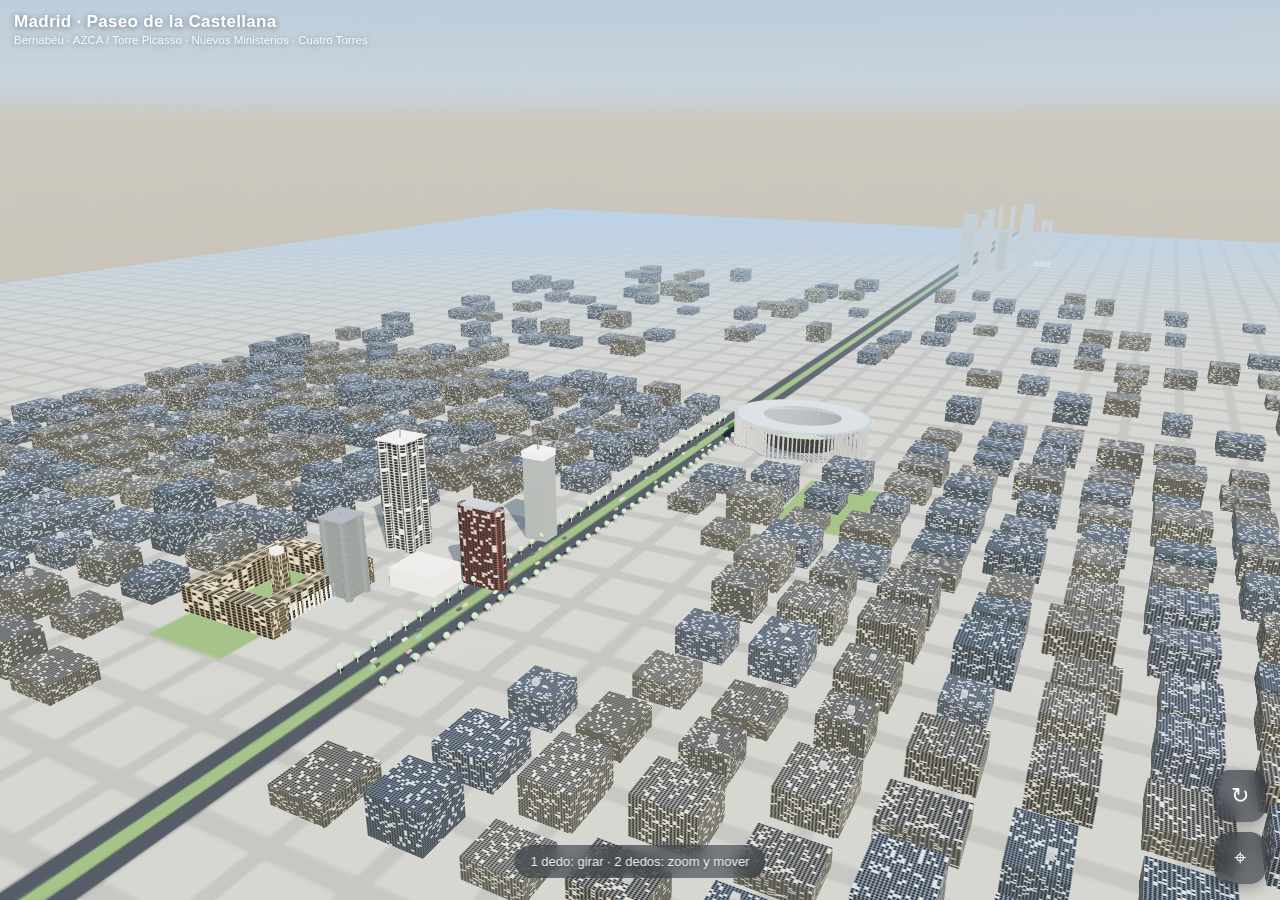
==== commit 8c749e04: "Madrid 3D: versión geo-realista con coordenadas y alturas reales Reescribe la escena usando proyecci" ====
--- a/madrid-3d/index.html
+++ b/madrid-3d/index.html
@@ -4,8 +4,8 @@
 <meta charset="utf-8">
 <meta name="viewport" content="width=device-width, initial-scale=1, maximum-scale=1, user-scalable=no, viewport-fit=cover">
 <meta name="apple-mobile-web-app-capable" content="yes">
-<meta name="theme-color" content="#9fc4e8">
-<title>Madrid 3D · Castellana</title>
+<meta name="theme-color" content="#bcd2e8">
+<title>Madrid 3D · Castellana (geo-realista)</title>
 </head>
 <body>
 <style>
@@ -40,7 +40,7 @@
 
 <div id="title">
   <b>Madrid · Paseo de la Castellana</b>
-  <span>Bernabéu · Torre Picasso / AZCA · Nuevos Ministerios</span>
+  <span>Bernabéu · AZCA / Torre Picasso · Nuevos Ministerios · Cuatro Torres</span>
 </div>
 
 <div id="ui">
@@ -1105,290 +1105,405 @@
 } )();
 </script>
 <script>
-/* ===== MADRID · Paseo de la Castellana =====
-   Bernabéu · AZCA / Torre Picasso · Nuevos Ministerios
-   Táctil: 1 dedo = girar · 2 dedos = zoom/mover                */
+/* =====================================================================
+   MADRID · Paseo de la Castellana  —  versión geográfica realista
+   Coordenadas reales (lat/lon → metros), alturas reales, cristal PBR.
+   Bernabéu · AZCA (Torre Picasso, Europa, BBVA, Titania) ·
+   Nuevos Ministerios · Cuatro Torres (CTBA) al norte.
+   Táctil: 1 dedo = girar · 2 dedos = zoom / mover
+   ===================================================================== */
 (function () {
   const canvas = document.getElementById('c');
 
-  const scene = new THREE.Scene();
-  scene.background = new THREE.Color(0x9fc4e8);
-  scene.fog = new THREE.Fog(0x9fc4e8, 420, 950);
-
-  const camera = new THREE.PerspectiveCamera(52, innerWidth / innerHeight, 0.1, 2000);
-
+  // ---------- Geographic projection (equirectangular around a center) ----------
+  const LAT0 = 40.4470, LON0 = -3.6905;               // ~ AZCA / Castellana
+  const MPD_LAT = 111132;                              // m per ° latitude
+  const MPD_LON = 111320 * Math.cos(LAT0 * Math.PI / 180); // m per ° longitude (~84.7k)
+  function proj(lat, lon) {                            // → [x(east), z(north-neg)]
+    return [(lon - LON0) * MPD_LON, -(lat - LAT0) * MPD_LAT];
+  }
+
+  // ---------- Renderer ----------
   const renderer = new THREE.WebGLRenderer({ canvas, antialias: true });
   renderer.setPixelRatio(Math.min(2, window.devicePixelRatio || 1));
   renderer.shadowMap.enabled = true;
   renderer.shadowMap.type = THREE.PCFSoftShadowMap;
+  renderer.outputEncoding = THREE.sRGBEncoding;
+  renderer.toneMapping = THREE.ACESFilmicToneMapping;
+  renderer.toneMappingExposure = 1.0;
+
+  const scene = new THREE.Scene();
+  const HORIZON = new THREE.Color(0xbcd2e8);
+  scene.fog = new THREE.Fog(HORIZON, 1400, 6500);     // atmospheric haze → CTBA looks distant
+
+  const camera = new THREE.PerspectiveCamera(50, innerWidth / innerHeight, 1, 30000);
 
   const controls = new THREE.OrbitControls(camera, renderer.domElement);
   controls.enableDamping = true;
   controls.dampingFactor = 0.08;
   controls.rotateSpeed = 0.5;
-  controls.zoomSpeed = 0.8;
-  controls.target.set(-5, 15, -50);
-  controls.maxPolarAngle = Math.PI * 0.49;
-  controls.minDistance = 70;
-  controls.maxDistance = 750;
-
-  const HOME = {
-    pos: new THREE.Vector3(210, 165, 250),
-    tgt: new THREE.Vector3(-5, 15, -50),
-  };
+  controls.target.set(20, 60, -350);
+  controls.maxPolarAngle = Math.PI * 0.495;
+  controls.minDistance = 120;
+  controls.maxDistance = 5000;
+
+  const HOME = { pos: new THREE.Vector3(700, 560, 950), tgt: new THREE.Vector3(20, 60, -350) };
   function home() {
-    // wider pull-back on narrow (portrait) screens
     const portrait = innerWidth < innerHeight;
-    camera.position.copy(HOME.pos).multiplyScalar(portrait ? 1.35 : 1);
+    camera.position.copy(HOME.pos).multiplyScalar(portrait ? 1.5 : 1);
     controls.target.copy(HOME.tgt);
     controls.update();
   }
 
-  // ---- Lighting ----
-  const sun = new THREE.DirectionalLight(0xfff2d8, 1.05);
-  sun.position.set(160, 240, 120);
+  // ---------- Sky + environment (procedural equirectangular) ----------
+  function makeSky() {
+    const c = document.createElement('canvas'); c.width = 1024; c.height = 512;
+    const g = c.getContext('2d');
+    const grd = g.createLinearGradient(0, 0, 0, 512);
+    grd.addColorStop(0.00, '#1f5aa8');
+    grd.addColorStop(0.38, '#5f97d6');
+    grd.addColorStop(0.49, '#bcd6ee');
+    grd.addColorStop(0.50, '#c7c0b0');   // below horizon (ground haze, feeds reflections)
+    grd.addColorStop(1.00, '#8f8a7c');
+    g.fillStyle = grd; g.fillRect(0, 0, 1024, 512);
+    // sun glow (upper right)
+    const sx = 1024 * 0.66, sy = 512 * 0.26;
+    const gg = g.createRadialGradient(sx, sy, 0, sx, sy, 210);
+    gg.addColorStop(0, 'rgba(255,252,238,1)');
+    gg.addColorStop(0.12, 'rgba(255,246,214,0.95)');
+    gg.addColorStop(1, 'rgba(255,246,214,0)');
+    g.fillStyle = gg; g.fillRect(0, 0, 1024, 300);
+    // soft clouds
+    g.globalAlpha = 0.10;
+    for (let i = 0; i < 40; i++) {
+      const x = Math.random() * 1024, y = 40 + Math.random() * 150, r = 30 + Math.random() * 90;
+      g.fillStyle = '#ffffff';
+      g.beginPath(); g.ellipse(x, y, r, r * 0.4, 0, 0, Math.PI * 2); g.fill();
+    }
+    g.globalAlpha = 1;
+    const t = new THREE.CanvasTexture(c);
+    t.mapping = THREE.EquirectangularReflectionMapping;
+    t.encoding = THREE.sRGBEncoding;
+    return t;
+  }
+  const skyTex = makeSky();
+  scene.background = skyTex;
+  const pmrem = new THREE.PMREMGenerator(renderer);
+  scene.environment = pmrem.fromEquirectangular(skyTex).texture;
+
+  // ---------- Lights ----------
+  const sun = new THREE.DirectionalLight(0xfff2d6, 2.1);
+  sun.position.set(900, 1200, 500);
   sun.castShadow = true;
   sun.shadow.mapSize.set(2048, 2048);
-  const S = 380;
+  const S = 900;
   sun.shadow.camera.left = -S; sun.shadow.camera.right = S;
   sun.shadow.camera.top = S; sun.shadow.camera.bottom = -S;
-  sun.shadow.camera.far = 900;
-  sun.shadow.bias = -0.0004;
-  scene.add(sun);
-  scene.add(new THREE.HemisphereLight(0xcfe6ff, 0x6b6b60, 0.55));
-  scene.add(new THREE.AmbientLight(0xffffff, 0.22));
-
-  // ---- Ground ----
-  const ground = new THREE.Mesh(
-    new THREE.PlaneGeometry(1600, 1600),
-    new THREE.MeshStandardMaterial({ color: 0x8f9384, roughness: 1 })
-  );
-  ground.rotation.x = -Math.PI / 2;
-  ground.receiveShadow = true;
-  scene.add(ground);
-
-  // ---- helpers ----
-  function winTexture(cols, rows, base, litProb) {
-    const cw = 6, ch = 8;
-    const c = document.createElement('canvas');
+  sun.shadow.camera.near = 100; sun.shadow.camera.far = 4000;
+  sun.shadow.bias = -0.0003;
+  sun.target.position.set(0, 0, -300);
+  scene.add(sun); scene.add(sun.target);
+  scene.add(new THREE.HemisphereLight(0xdcecff, 0x6a6656, 0.5));
+
+  // ---------- Materials ----------
+  function glass(color, rough) {
+    return new THREE.MeshStandardMaterial({ color, metalness: 0.95, roughness: rough == null ? 0.1 : rough, envMapIntensity: 1.25 });
+  }
+  const matAsphalt = new THREE.MeshStandardMaterial({ color: 0x2f3237, roughness: 0.95 });
+  const matConcrete = new THREE.MeshStandardMaterial({ color: 0xbfb8a8, roughness: 0.85, metalness: 0.05 });
+  const matWhite = new THREE.MeshStandardMaterial({ color: 0xe9e6dc, roughness: 0.6, metalness: 0.05 });
+  const matDark = new THREE.MeshStandardMaterial({ color: 0x2a2d33, roughness: 0.7 });
+  const matRoof = new THREE.MeshStandardMaterial({ color: 0x4a4e54, roughness: 0.9 });
+  const matPitch = new THREE.MeshStandardMaterial({ color: 0x2f7d33, roughness: 1 });
+
+  // ---------- Facade window textures (shared, reused for perf) ----------
+  function facadeTex(bg, lit, cols, rows, litProb) {
+    const cw = 8, ch = 10, c = document.createElement('canvas');
     c.width = cols * cw; c.height = rows * ch;
     const g = c.getContext('2d');
-    g.fillStyle = base; g.fillRect(0, 0, c.width, c.height);
+    g.fillStyle = bg; g.fillRect(0, 0, c.width, c.height);
     for (let y = 0; y < rows; y++) for (let x = 0; x < cols; x++) {
-      const lit = Math.random() < litProb;
-      g.fillStyle = lit ? '#fdf3c9' : '#2b3440';
+      g.fillStyle = Math.random() < litProb ? lit : '#20262e';
       g.fillRect(x * cw + 1, y * ch + 1, cw - 2, ch - 2);
     }
     const t = new THREE.CanvasTexture(c);
-    t.anisotropy = 4;
+    t.anisotropy = 4; t.encoding = THREE.sRGBEncoding;
     return t;
   }
-
-  const GAP = 4.2;
-  const roofMat = new THREE.MeshStandardMaterial({ color: 0x555a5f, roughness: 0.9 });
-
-  function addBuilding(cx, cz, w, d, h, base, litProb, tint) {
+  // A small palette of reusable fabric facades (single GPU upload each)
+  const FABRIC = [
+    facadeTex('#8f96a0', '#dfe6ee', 20, 26, 0.16),
+    facadeTex('#a49a86', '#efe6cf', 20, 26, 0.14),
+    facadeTex('#7f8890', '#d7e2ec', 20, 26, 0.18),
+    facadeTex('#9a9384', '#e8ddc4', 20, 26, 0.13),
+    facadeTex('#8a9098', '#e6eef6', 20, 26, 0.15),
+    facadeTex('#b0a894', '#efe8d6', 20, 26, 0.12),
+  ].map(t => new THREE.MeshStandardMaterial({ map: t, roughness: 0.55, metalness: 0.2, envMapIntensity: 0.5 }));
+
+  // ---------- Basic box building ----------
+  function box(cx, cz, w, d, h, mat, cast, y0, parent) {
+    const m = new THREE.Mesh(new THREE.BoxGeometry(w, h, d), mat);
+    m.position.set(cx, (y0 || 0) + h / 2, cz);
+    m.castShadow = !!cast; m.receiveShadow = true;
+    (parent || scene).add(m); return m;
+  }
+
+  // ---------- Ground with street map + Castellana ----------
+  (function ground() {
+    const EX = 3000, EZ = 3600, CZ = -1100;            // covers core + CTBA to the north
+    const c = document.createElement('canvas'); c.width = 2048; c.height = 2048;
+    const g = c.getContext('2d');
+    g.fillStyle = '#9a988c'; g.fillRect(0, 0, 2048, 2048);
+    // world → texture px
+    const px = (x) => (x + EX) / (2 * EX) * 2048;
+    const py = (z) => (z - (CZ - EZ)) / (2 * EZ) * 2048;
+    // faint block grid (streets)
+    g.strokeStyle = '#83817a'; g.lineWidth = 6;
+    for (let x = -EX; x <= EX; x += 95) { g.beginPath(); g.moveTo(px(x), 0); g.lineTo(px(x), 2048); g.stroke(); }
+    for (let z = CZ - EZ; z <= CZ + EZ; z += 95) { g.beginPath(); g.moveTo(0, py(z)); g.lineTo(2048, py(z)); g.stroke(); }
+    // Paseo de la Castellana (wide, N–S, slight offset east)
+    g.strokeStyle = '#33363b'; g.lineWidth = px(60) - px(0);
+    g.beginPath(); g.moveTo(px(35), py(CZ - EZ)); g.lineTo(px(15), py(CZ + EZ)); g.stroke();
+    // central green median
+    g.strokeStyle = '#5f7d46'; g.lineWidth = 6;
+    g.beginPath(); g.moveTo(px(35), py(CZ - EZ)); g.lineTo(px(15), py(CZ + EZ)); g.stroke();
+    // a couple of parks (green)
+    g.fillStyle = '#5f7d46';
+    g.fillRect(px(-260), py(120), px(60) - px(-60), py(340) - py(120));   // near Nuevos Ministerios
+    g.fillRect(px(260), py(-500), px(120) - px(0), py(-300) - py(-500));
+    const tex = new THREE.CanvasTexture(c); tex.anisotropy = 8; tex.encoding = THREE.sRGBEncoding;
+    const grd = new THREE.Mesh(new THREE.PlaneGeometry(2 * EX, 2 * EZ), new THREE.MeshStandardMaterial({ map: tex, roughness: 1 }));
+    grd.rotation.x = -Math.PI / 2; grd.position.set(0, 0, CZ); grd.receiveShadow = true;
+    scene.add(grd);
+  })();
+
+  // ---------- Rounded-corner tower (Torre Picasso style) ----------
+  function roundedTower(x, z, w, d, h, r, sideMat, capMat) {
     const g = new THREE.Group();
-    const walls = [
-      { rot: 0,            len: w, off: [0, 0, d / 2] },
-      { rot: Math.PI,      len: w, off: [0, 0, -d / 2] },
-      { rot: Math.PI / 2,  len: d, off: [w / 2, 0, 0] },
-      { rot: -Math.PI / 2, len: d, off: [-w / 2, 0, 0] },
+    box(0, 0, w, d, h, sideMat, true, 0, g);                   // core
+    const cyl = new THREE.CylinderGeometry(r, r, h, 16);
+    [[w / 2, d / 2], [-w / 2, d / 2], [w / 2, -d / 2], [-w / 2, -d / 2]].forEach(p => {
+      const m = new THREE.Mesh(cyl, sideMat); m.position.set(p[0], h / 2, p[1]);
+      m.castShadow = true; g.add(m);
+    });
+    const cap = new THREE.Mesh(new THREE.BoxGeometry(w + 2 * r, 2, d + 2 * r), capMat || matRoof);
+    cap.position.y = h + 1; cap.castShadow = true; g.add(cap);
+    g.position.set(x, 0, z); scene.add(g); return g;
+  }
+  function antenna(g, h, top) {
+    const a = new THREE.Mesh(new THREE.CylinderGeometry(0.6, 1.2, top, 6), matDark);
+    a.position.y = h + top / 2; g.add(a);
+  }
+
+  // ================= ESTADIO SANTIAGO BERNABÉU =================
+  (function bernabeu() {
+    const [x, z] = proj(40.4531, -3.68835);
+    const ax = 118, az = 100, H = 52;                 // half-axes (m) + height
+    const g = new THREE.Group();
+    // pitch + lower bowl
+    const pitch = new THREE.Mesh(new THREE.CircleGeometry(1, 48), matPitch);
+    pitch.rotation.x = -Math.PI / 2; pitch.scale.set(ax * 0.5, az * 0.5, 1); pitch.position.y = 1; g.add(pitch);
+    const bowl = new THREE.Mesh(new THREE.CylinderGeometry(1, 0.62, H * 0.72, 64, 1, true),
+      new THREE.MeshStandardMaterial({ color: 0x2b2e34, roughness: 0.9, side: THREE.DoubleSide, envMapIntensity: 0.3 }));
+    bowl.scale.set(ax * 0.9, 1, az * 0.9); bowl.position.y = H * 0.36; g.add(bowl);
+    // metallic louvered outer skin (vertical panels around an ellipse)
+    const panelMat = new THREE.MeshStandardMaterial({ color: 0xd7dbe0, metalness: 0.9, roughness: 0.32, envMapIntensity: 1.3, side: THREE.DoubleSide });
+    const N = 96;
+    for (let i = 0; i < N; i++) {
+      const a = (i / N) * Math.PI * 2;
+      const rx = ax, rz = az;
+      const wob = 1 + 0.06 * Math.sin(a * 8);          // subtle wave of the real façade
+      const px2 = Math.cos(a) * rx * wob, pz = Math.sin(a) * rz * wob;
+      const panel = new THREE.Mesh(new THREE.BoxGeometry(1.4, H, (2 * Math.PI * ((rx + rz) / 2)) / N * 0.9), panelMat);
+      panel.position.set(px2, H / 2, pz);
+      panel.rotation.y = -a + Math.PI / 2;
+      panel.castShadow = true; g.add(panel);
+    }
+    // rounded top rim + roof ring
+    const rim = new THREE.Mesh(new THREE.TorusGeometry(1, 0.05, 10, 80),
+      new THREE.MeshStandardMaterial({ color: 0xeef1f4, metalness: 0.9, roughness: 0.2, envMapIntensity: 1.4 }));
+    rim.rotation.x = Math.PI / 2; rim.scale.set(ax * 1.02, az * 1.02, 6); rim.position.y = H; g.add(rim);
+    const roof = new THREE.Mesh(new THREE.RingGeometry(0.6, 1.02, 80),
+      new THREE.MeshStandardMaterial({ color: 0xdfe3e7, metalness: 0.6, roughness: 0.4, side: THREE.DoubleSide, envMapIntensity: 0.9 }));
+    roof.rotation.x = -Math.PI / 2; roof.scale.set(ax, az, 1); roof.position.y = H + 1; roof.castShadow = true; g.add(roof);
+    g.position.set(x, 0, z); scene.add(g);
+  })();
+
+  // ================= AZCA =================
+  // Torre Picasso (157 m) — blanca, esquinas redondeadas
+  (function () {
+    const [x, z] = proj(40.44694, -3.69235);
+    const pMat = new THREE.MeshStandardMaterial({ map: facadeTex('#e7e3d8', '#fdfbf2', 4, 40, 0.1), color: 0xf1eee4, roughness: 0.5, metalness: 0.08, envMapIntensity: 0.7 });
+    const g = roundedTower(x, z, 36, 36, 157, 6, pMat, matWhite);
+    antenna(g, 157, 14);
+  })();
+  // Torre Europa (121 m) — cristal + corona de celosía
+  (function () {
+    const [x, z] = proj(40.44793, -3.69061);
+    const g = new THREE.Group();
+    box(0, 0, 34, 30, 121, glass(0x9fb7c9, 0.12), true, 0, g);
+    const crown = new THREE.Mesh(new THREE.BoxGeometry(36, 10, 32), matWhite); crown.position.y = 126; crown.castShadow = true; g.add(crown);
+    g.position.set(x, 0, z); scene.add(g); antenna(g, 131, 12);
+  })();
+  // Torre BBVA / Castellana 81 (Oíza, 107 m) — bandas horizontales rojizas + cristal
+  (function () {
+    const [x, z] = proj(40.4465, -3.6904);
+    const bMat = new THREE.MeshStandardMaterial({ map: facadeTex('#8a4a3a', '#cfe0ea', 10, 34, 0.2), roughness: 0.5, metalness: 0.15, envMapIntensity: 0.6 });
+    const g = new THREE.Group();
+    box(0, 0, 44, 22, 107, bMat, true, 0, g);
+    // rounded ends
+    const cyl = new THREE.CylinderGeometry(11, 11, 107, 20);
+    [-22, 22].forEach(sx => { const m = new THREE.Mesh(cyl, bMat); m.position.set(sx, 107 / 2, 0); m.castShadow = true; g.add(m); });
+    box(0, 0, 46, 22, 3, matRoof, true, 107, g);
+    g.position.set(x, 0, z); scene.add(g);
+  })();
+  // Torre Titania / El Corte Inglés (104 m) — cristal oscuro
+  (function () {
+    const [x, z] = proj(40.4456, -3.6920);
+    const g = roundedTower(x, z, 30, 30, 104, 5, glass(0x6b7c88, 0.14), matDark);
+    antenna(g, 104, 8);
+  })();
+  // El Corte Inglés (bloque comercial bajo)
+  (function () { const [x, z] = proj(40.4462, -3.6912); box(x, z, 70, 55, 26, matConcrete, true); })();
+
+  // ================= NUEVOS MINISTERIOS =================
+  (function nuevosMinisterios() {
+    const [cx, cz] = proj(40.4452, -3.6928);
+    const stoneWin = new THREE.MeshStandardMaterial({ map: facadeTex('#c6b391', '#efe4cc', 16, 9, 0.12), color: 0xd8c6a6, roughness: 0.7, metalness: 0.05, envMapIntensity: 0.4 });
+    // U-shaped ministerial blocks around a courtyard (long axis N–S)
+    box(cx, cz - 70, 150, 26, 34, stoneWin, true);        // north wing
+    box(cx, cz + 70, 150, 26, 34, stoneWin, true);        // south wing
+    box(cx - 62, cz, 26, 120, 34, stoneWin, true);        // west wing
+    box(cx + 46, cz, 20, 150, 30, stoneWin, true);        // east wing (toward Castellana)
+    // arcade colonnade facing the avenue
+    const colMat = new THREE.MeshStandardMaterial({ color: 0xd6c7a9, roughness: 0.85 });
+    const colGeo = new THREE.CylinderGeometry(1.5, 1.5, 18, 12);
+    for (let z = -66; z <= 66; z += 7) { const c = new THREE.Mesh(colGeo, colMat); c.position.set(cx + 58, 9, cz + z); c.castShadow = true; scene.add(c); }
+    // clock/central tower
+    box(cx, cz, 16, 16, 58, stoneWin, true);
+    box(cx, cz, 12, 12, 8, matWhite, true, 58);
+  })();
+
+  // ================= CUATRO TORRES (CTBA), ~3.2 km al norte =================
+  function ctbaBase(lat, lon) { return proj(lat, lon); }
+  // Torre de Cristal (249 m) — cristal, remate escalonado
+  (function () {
+    const [x, z] = ctbaBase(40.47617, -3.68760); const g = new THREE.Group();
+    box(0, 0, 45, 45, 210, glass(0xbfe0ea, 0.06), true, 0, g);
+    box(0, 0, 36, 36, 39, glass(0xbfe0ea, 0.06), true, 210, g);
+    g.position.set(x, 0, z); scene.add(g);
+  })();
+  // Torre Cepsa / Foster (248 m) — dos núcleos laterales, hueco arriba
+  (function () {
+    const [x, z] = ctbaBase(40.47530, -3.68840); const g = new THREE.Group();
+    const cMat = glass(0xd7dde2, 0.14);
+    box(-22, 0, 10, 48, 248, cMat, true, 0, g);
+    box(22, 0, 10, 48, 248, cMat, true, 0, g);
+    box(0, 0, 34, 48, 150, glass(0x9fb0bc, 0.1), true, 0, g);   // glazed body between cores
+    g.position.set(x, 0, z); scene.add(g);
+  })();
+  // Torre PwC / Sacyr (236 m) — cuerpo + remate cilíndrico (hotel)
+  (function () {
+    const [x, z] = ctbaBase(40.47430, -3.68900); const g = new THREE.Group();
+    box(0, 0, 40, 40, 200, glass(0xcfd6da, 0.12), true, 0, g);
+    const top = new THREE.Mesh(new THREE.CylinderGeometry(21, 21, 36, 24), glass(0xbcc6cc, 0.1)); top.position.y = 218; top.castShadow = true; g.add(top);
+    g.position.set(x, 0, z); scene.add(g);
+  })();
+  // Torre Espacio (224 m) — cristal con arista curva
+  (function () {
+    const [x, z] = ctbaBase(40.47350, -3.68960); const g = new THREE.Group();
+    box(0, 0, 44, 44, 224, glass(0xaecfe0, 0.08), true, 0, g);
+    const curve = new THREE.Mesh(new THREE.CylinderGeometry(22, 22, 224, 24, 1, false, 0, Math.PI / 2), glass(0xaecfe0, 0.08));
+    curve.position.set(-22, 112, -22); curve.castShadow = true; g.add(curve);
+    g.position.set(x, 0, z); scene.add(g);
+  })();
+  // Torre Caleido (181 m) — dos "patas" + puente superior (diapasón)
+  (function () {
+    const [x, z] = ctbaBase(40.47690, -3.68680); const g = new THREE.Group();
+    const cMat = glass(0xd9dee2, 0.13);
+    box(-13, 0, 12, 26, 181, cMat, true, 0, g);
+    box(13, 0, 12, 26, 181, cMat, true, 0, g);
+    box(0, 0, 40, 26, 24, cMat, true, 157, g);         // top bridge
+    box(0, 0, 60, 34, 20, matConcrete, true, 0, g);    // podium (IE University)
+    g.position.set(x, 0, z); scene.add(g);
+  })();
+
+  // ================= CITY FABRIC (Ensanche blocks) =================
+  (function fabric() {
+    const skip = [                         // [x,z,radius] keep-clear zones (landmarks/avenue/parks)
+      [180, -678, 200], [0, 0, 260], [-30, 222, 260], [0, -1100, 260],
+      [0, 0, 90, 'ave'],
     ];
-    walls.forEach(wl => {
-      const cols = Math.max(2, Math.round(wl.len / GAP));
-      const rows = Math.max(3, Math.round(h / GAP));
-      const mat = new THREE.MeshStandardMaterial({
-        map: winTexture(cols, rows, base, litProb),
-        color: tint || 0xffffff, roughness: 0.55, metalness: 0.15,
-      });
-      const wall = new THREE.Mesh(new THREE.PlaneGeometry(wl.len, h), mat);
-      wall.position.set(wl.off[0], h / 2, wl.off[2]);
-      wall.rotation.y = wl.rot;
-      wall.castShadow = true; wall.receiveShadow = true;
-      g.add(wall);
-    });
-    const roof = new THREE.Mesh(new THREE.BoxGeometry(w, 1.2, d), roofMat);
-    roof.position.y = h; roof.castShadow = true;
-    g.add(roof);
-    g.position.set(cx, 0, cz);
-    scene.add(g);
-    return g;
-  }
-
-  // ---- Roads ----
-  const roadMat = new THREE.MeshStandardMaterial({ color: 0x33363b, roughness: 0.95 });
-  function road(cx, cz, w, l, rotY = 0) {
-    const r = new THREE.Mesh(new THREE.PlaneGeometry(w, l), roadMat);
-    r.rotation.x = -Math.PI / 2; r.rotation.z = rotY;
-    r.position.set(cx, 0.05, cz); r.receiveShadow = true;
-    scene.add(r);
-  }
-  road(0, 0, 30, 620); // Paseo de la Castellana
-  const median = new THREE.Mesh(new THREE.BoxGeometry(2, 0.6, 620),
-    new THREE.MeshStandardMaterial({ color: 0x4c6b3a, roughness: 1 }));
-  median.position.set(0, 0.3, 0); scene.add(median);
-  const dashMat = new THREE.MeshStandardMaterial({ color: 0xd9d4b0, emissive: 0x222018 });
-  for (let z = -300; z <= 300; z += 14) {
-    for (const lx of [-7.5, 7.5]) {
-      const d = new THREE.Mesh(new THREE.PlaneGeometry(0.6, 6), dashMat);
-      d.rotation.x = -Math.PI / 2; d.position.set(lx, 0.07, z); scene.add(d);
+    function blocked(x, z) {
+      if (Math.abs(x - (30 - z * 0.006)) < 55) return true;   // the Castellana corridor
+      for (const s of skip) { const dx = x - s[0], dz = z - s[1]; if (dx * dx + dz * dz < s[2] * s[2]) return true; }
+      return false;
     }
-  }
-  road(0, 150, 22, 500, Math.PI / 2);
-  road(0, -150, 20, 460, Math.PI / 2);
-  road(0, 30, 16, 420, Math.PI / 2);
-
-  // ===== BERNABÉU =====
-  (function bernabeu() {
-    const cx = -34, cz = -195, ax = 34, az = 44, H = 22;
-    const g = new THREE.Group();
-    const pitch = new THREE.Mesh(new THREE.CircleGeometry(1, 48),
-      new THREE.MeshStandardMaterial({ color: 0x2f7d33, roughness: 1 }));
-    pitch.rotation.x = -Math.PI / 2; pitch.scale.set(ax * 0.55, az * 0.55, 1);
-    pitch.position.y = 0.3; g.add(pitch);
-    const bowl = new THREE.Mesh(
-      new THREE.CylinderGeometry(1, 0.6, H * 0.8, 56, 1, true),
-      new THREE.MeshStandardMaterial({ color: 0x30343b, roughness: 0.9, side: THREE.DoubleSide }));
-    bowl.scale.set(ax * 0.86, 1, az * 0.86);
-    bowl.position.y = H * 0.4; g.add(bowl);
-    const fc = document.createElement('canvas');
-    fc.width = 512; fc.height = 64;
-    const fg = fc.getContext('2d');
-    for (let x = 0; x < 512; x++) {
-      const v = 150 + Math.sin(x * 0.35) * 55 + Math.sin(x * 0.09) * 25;
-      fg.fillStyle = 'rgb(' + v + ',' + (v + 6) + ',' + (v + 14) + ')';
-      fg.fillRect(x, 0, 1, 64);
+    let n = 0;
+    for (let gx = -1200; gx <= 1300; gx += 95) {
+      for (let gz = -2400; gz <= 500; gz += 95) {
+        const x = gx + (Math.random() - 0.5) * 14, z = gz + (Math.random() - 0.5) * 14;
+        if (blocked(x, z)) continue;
+        // thin out toward the far north (between core and CTBA)
+        if (z < -800 && Math.random() < 0.72) continue;
+        const w = 46 + Math.random() * 26, d = 46 + Math.random() * 26;
+        const h = 18 + Math.random() * 26;
+        const b = box(x, z, w, d, h, FABRIC[(Math.random() * FABRIC.length) | 0], false);
+        b.receiveShadow = true;
+        if (Math.random() < 0.2) box(x + (Math.random() - .5) * w * .4, z + (Math.random() - .5) * d * .4, 6, 6, 3 + Math.random() * 5, matRoof, false, h);
+        n++;
+      }
     }
-    const facadeTex = new THREE.CanvasTexture(fc);
-    const facade = new THREE.Mesh(
-      new THREE.CylinderGeometry(1, 1, H, 72, 1, true),
-      new THREE.MeshStandardMaterial({ map: facadeTex, color: 0xdfe4ea, metalness: 0.85, roughness: 0.3, side: THREE.DoubleSide }));
-    facade.scale.set(ax, 1, az); facade.position.y = H / 2;
-    facade.castShadow = true; g.add(facade);
-    const rim = new THREE.Mesh(new THREE.TorusGeometry(1, 0.06, 12, 72),
-      new THREE.MeshStandardMaterial({ color: 0xeef1f4, metalness: 0.9, roughness: 0.2 }));
-    rim.rotation.x = Math.PI / 2; rim.scale.set(ax, az, 3); rim.position.y = H; g.add(rim);
-    const roof = new THREE.Mesh(new THREE.RingGeometry(0.58, 1.0, 64),
-      new THREE.MeshStandardMaterial({ color: 0xe8ebee, metalness: 0.7, roughness: 0.35, side: THREE.DoubleSide }));
-    roof.rotation.x = -Math.PI / 2; roof.scale.set(ax, az, 1);
-    roof.position.y = H + 0.5; roof.castShadow = true; g.add(roof);
-    g.position.set(cx, 0, cz);
-    scene.add(g);
+    // console note
+    return n;
   })();
 
-  // ===== AZCA + TORRE PICASSO =====
-  addBuilding(-72, -70, 26, 26, 96, '#e7e3d6', 0.35, 0xf3efe4); // Torre Picasso
-  addBuilding(-46, -96, 20, 20, 70, '#c9d2d8', 0.4, 0xdfe8ee);  // Torre Europa
-  addBuilding(-40, -50, 22, 22, 60, '#b9c2c9', 0.45);
-  addBuilding(-78, -34, 24, 20, 52, '#cfc9bb', 0.4);
-  addBuilding(-52, -20, 18, 26, 44, '#c3ccd2', 0.5);
-  addBuilding(48, -70, 40, 34, 20, '#b7a98e', 0.3);
-
-  // ===== NUEVOS MINISTERIOS =====
-  (function nuevosMinisterios() {
-    const cx = -55, cz = 110;
-    addBuilding(cx, cz, 30, 120, 30, '#c7b191', 0.25, 0xd8c4a4);
-    addBuilding(cx - 2, cz - 40, 20, 20, 52, '#cbb694', 0.3, 0xdcc7a6);
-    addBuilding(cx - 2, cz + 40, 20, 20, 52, '#cbb694', 0.3, 0xdcc7a6);
-    addBuilding(cx + 26, cz, 16, 90, 22, '#c2ad8c', 0.25);
-    const colMat = new THREE.MeshStandardMaterial({ color: 0xd8c9ab, roughness: 0.9 });
-    for (let z = -52; z <= 52; z += 8) {
-      const col = new THREE.Mesh(new THREE.CylinderGeometry(1.4, 1.4, 16, 12), colMat);
-      col.position.set(cx + 36, 8, cz + z); col.castShadow = true; scene.add(col);
-    }
-  })();
-
-  // ===== GENERIC CITY FABRIC =====
-  const palette = ['#b7bcc2', '#c9c2b4', '#a9b2b8', '#cabfa8', '#b0a894', '#bcc4c9'];
-  function fillBlock(x0, z0, x1, z1, count, minH, maxH) {
-    for (let i = 0; i < count; i++) {
-      const x = x0 + Math.random() * (x1 - x0);
-      const z = z0 + Math.random() * (z1 - z0);
-      if (Math.abs(x) < 20) continue;
-      const w = 16 + Math.random() * 18;
-      const d = 16 + Math.random() * 18;
-      const h = minH + Math.random() * (maxH - minH);
-      addBuilding(x, z, w, d, h, palette[(Math.random() * palette.length) | 0], 0.25 + Math.random() * 0.3);
-    }
-  }
-  fillBlock(30, -300, 300, -20, 16, 22, 60);
-  fillBlock(-300, -300, -95, -20, 10, 22, 55);
-  fillBlock(30, 20, 300, 300, 18, 20, 55);
-  fillBlock(-300, 160, -95, 300, 12, 20, 50);
-
-  // ---- Trees ----
+  // ---------- Trees + median along the Castellana core ----------
   const trunkMat = new THREE.MeshStandardMaterial({ color: 0x5b3f2a });
   const leafMat = new THREE.MeshStandardMaterial({ color: 0x3f7d3a, roughness: 1 });
-  function tree(x, z) {
-    const t = new THREE.Group();
-    const tr = new THREE.Mesh(new THREE.CylinderGeometry(0.5, 0.7, 6, 6), trunkMat);
-    tr.position.y = 3; t.add(tr);
-    const lf = new THREE.Mesh(new THREE.SphereGeometry(3.4, 8, 7), leafMat);
-    lf.position.y = 7.5; lf.castShadow = true; t.add(lf);
-    t.position.set(x, 0, z); scene.add(t);
+  const trunkGeo = new THREE.CylinderGeometry(0.6, 0.9, 8, 6), leafGeo = new THREE.SphereGeometry(4.2, 8, 7);
+  for (let z = 300; z >= -760; z -= 26) {
+    const cx = 30 - z * 0.006;
+    [-30, 30].forEach(off => {
+      const t = new THREE.Group();
+      const tr = new THREE.Mesh(trunkGeo, trunkMat); tr.position.y = 4; t.add(tr);
+      const lf = new THREE.Mesh(leafGeo, leafMat); lf.position.y = 9.5; lf.castShadow = true; t.add(lf);
+      t.position.set(cx + off, 0, z); scene.add(t);
+    });
   }
-  for (let z = -300; z <= 300; z += 24) { tree(-17, z); tree(17, z); }
-
-  // ---- Cars ----
-  const carColors = [0xd94f4f, 0x4f7fd9, 0xe8e8e8, 0x2a2a2a, 0xe0c23a, 0x3aa35a];
+
+  // ---------- Cars on the Castellana ----------
+  const carColors = [0xd94f4f, 0x4f7fd9, 0xf0f0f0, 0x1e1e1e, 0xe0c23a, 0x3aa35a];
+  const carGeo = new THREE.BoxGeometry(3.4, 2.4, 7);
   const cars = [];
-  for (let i = 0; i < 26; i++) {
+  for (let i = 0; i < 40; i++) {
     const dir = Math.random() < 0.5 ? 1 : -1;
-    const lane = dir > 0 ? (Math.random() < 0.5 ? 4 : 10) : (Math.random() < 0.5 ? -4 : -10);
-    const car = new THREE.Mesh(new THREE.BoxGeometry(3, 2, 6),
-      new THREE.MeshStandardMaterial({ color: carColors[(Math.random() * carColors.length) | 0], metalness: 0.4, roughness: 0.4 }));
-    car.position.set(lane, 1.2, -300 + Math.random() * 600);
+    const lane = dir > 0 ? (Math.random() < .5 ? 6 : 16) : (Math.random() < .5 ? -6 : -16);
+    const car = new THREE.Mesh(carGeo, new THREE.MeshStandardMaterial({ color: carColors[(Math.random() * 6) | 0], metalness: 0.5, roughness: 0.35, envMapIntensity: 0.8 }));
     car.castShadow = true;
-    car.userData = { dir: dir, speed: 0.6 + Math.random() * 0.9 };
+    car.userData = { dir, lane, speed: 1.0 + Math.random() * 1.6, z: -760 + Math.random() * 1060 };
     scene.add(car); cars.push(car);
   }
 
-  // ---- Clouds ----
-  const cloudMat = new THREE.MeshStandardMaterial({ color: 0xffffff, transparent: true, opacity: 0.85 });
-  for (let i = 0; i < 10; i++) {
-    const cl = new THREE.Group();
-    for (let j = 0; j < 4; j++) {
-      const p = new THREE.Mesh(new THREE.SphereGeometry(10 + Math.random() * 8, 7, 6), cloudMat);
-      p.position.set(j * 12 - 18 + Math.random() * 6, Math.random() * 4, Math.random() * 8);
-      cl.add(p);
-    }
-    cl.position.set(-350 + Math.random() * 700, 180 + Math.random() * 60, -350 + Math.random() * 700);
-    scene.add(cl);
-  }
-
-  // ---- Resize ----
-  function resize() {
-    const w = innerWidth, h = innerHeight;
-    camera.aspect = w / h; camera.updateProjectionMatrix();
-    renderer.setSize(w, h, false);
-  }
-  addEventListener('resize', resize);
-  resize();
-  home();
-
-  // ---- UI buttons ----
+  // ---------- Resize / UI ----------
+  function resize() { camera.aspect = innerWidth / innerHeight; camera.updateProjectionMatrix(); renderer.setSize(innerWidth, innerHeight, false); }
+  addEventListener('resize', resize); resize(); home();
+
   document.getElementById('recenter').onclick = home;
-  let spin = false;
-  const spinBtn = document.getElementById('spin');
-  spinBtn.onclick = function () {
-    spin = !spin;
-    controls.autoRotate = spin;
-    controls.autoRotateSpeed = 0.6;
-    spinBtn.classList.toggle('on', spin);
-  };
-  // hide hint after first interaction
+  let spin = false; const spinBtn = document.getElementById('spin');
+  spinBtn.onclick = () => { spin = !spin; controls.autoRotate = spin; controls.autoRotateSpeed = 0.5; spinBtn.classList.toggle('on', spin); };
   const hint = document.getElementById('hint');
-  ['pointerdown', 'touchstart', 'wheel'].forEach(ev =>
-    canvas.addEventListener(ev, () => hint && hint.classList.add('hide'), { once: true, passive: true }));
-
-  // ---- Loop ----
+  ['pointerdown', 'touchstart', 'wheel'].forEach(ev => canvas.addEventListener(ev, () => hint && hint.classList.add('hide'), { once: true, passive: true }));
+
+  // ---------- Loop ----------
   function animate() {
     requestAnimationFrame(animate);
     for (const c of cars) {
-      c.position.z += c.userData.dir * c.userData.speed;
-      if (c.position.z > 305) c.position.z = -305;
-      if (c.position.z < -305) c.position.z = 305;
+      c.userData.z += c.userData.dir * c.userData.speed;
+      if (c.userData.z > 300) c.userData.z = -760;
+      if (c.userData.z < -760) c.userData.z = 300;
+      const cx = 30 - c.userData.z * 0.006;
+      c.position.set(cx + c.userData.lane, 1.4, c.userData.z);
     }
     controls.update();
     renderer.render(scene, camera);
